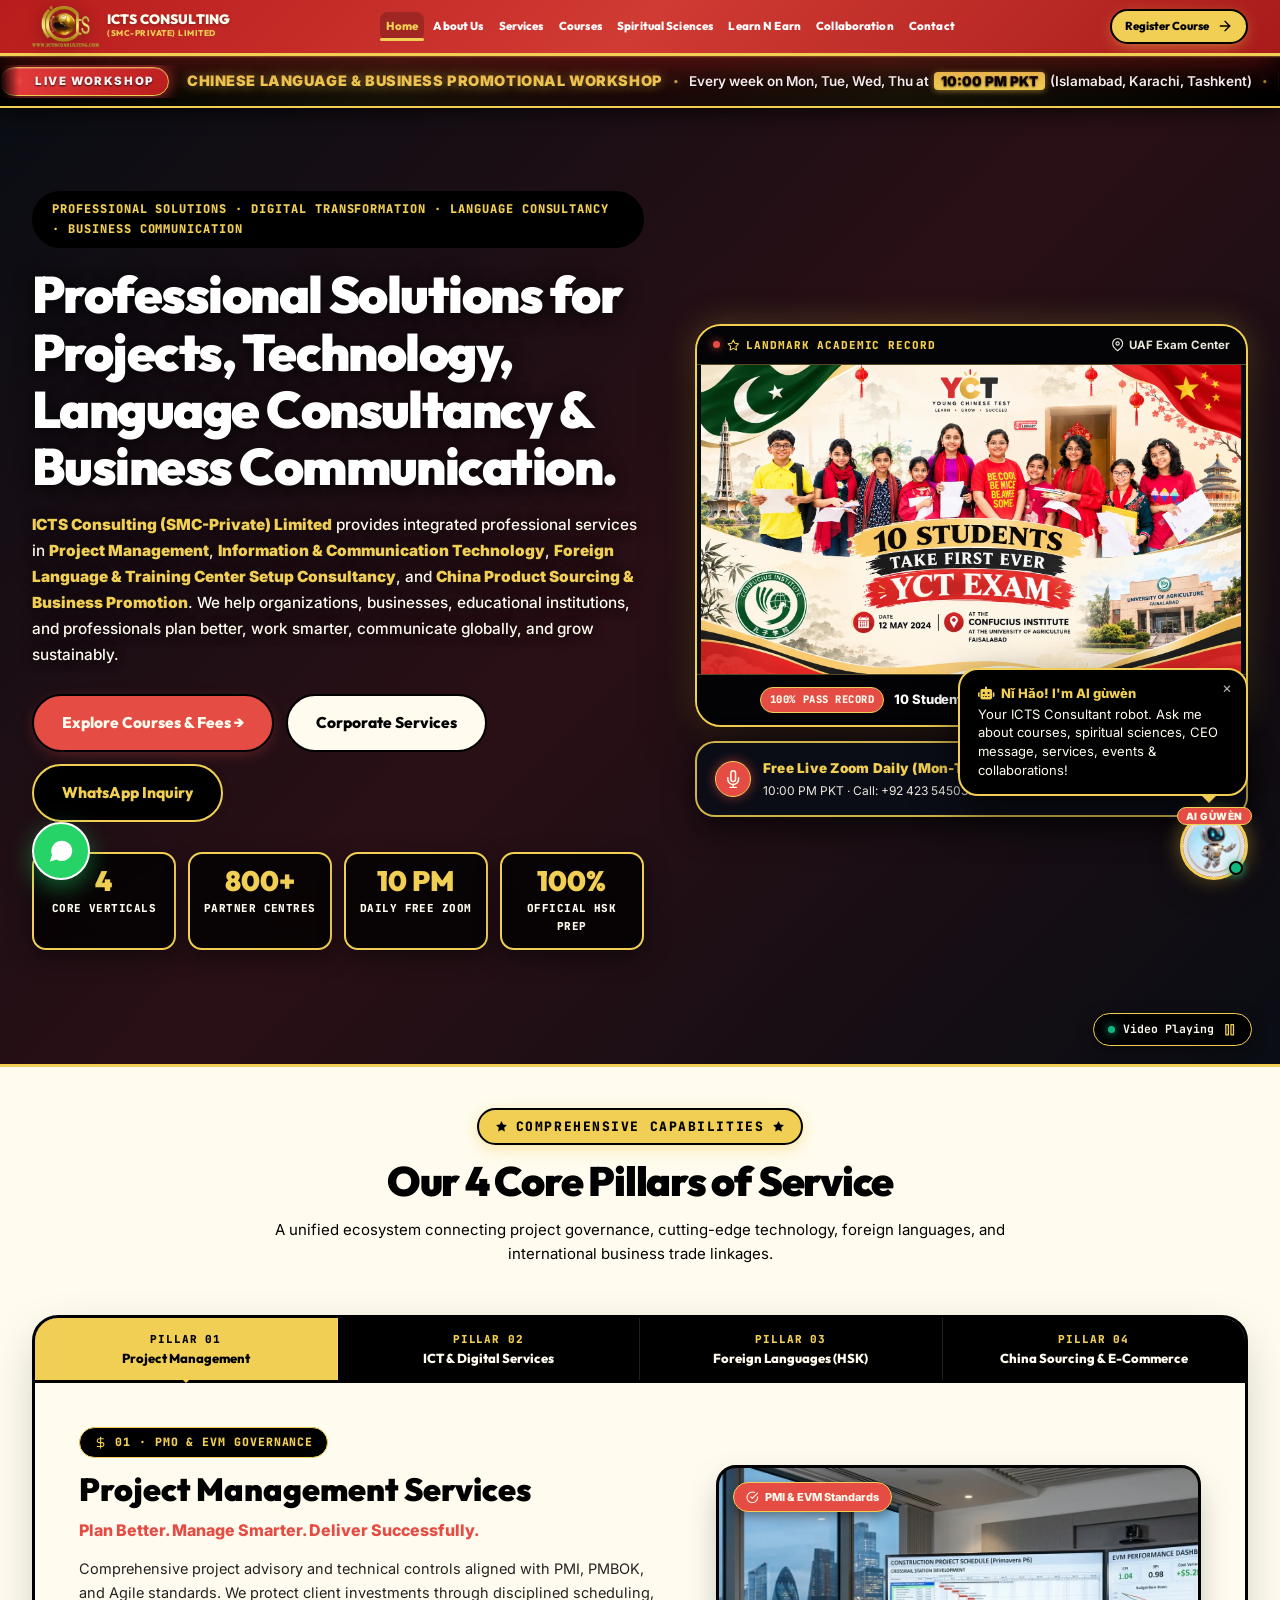
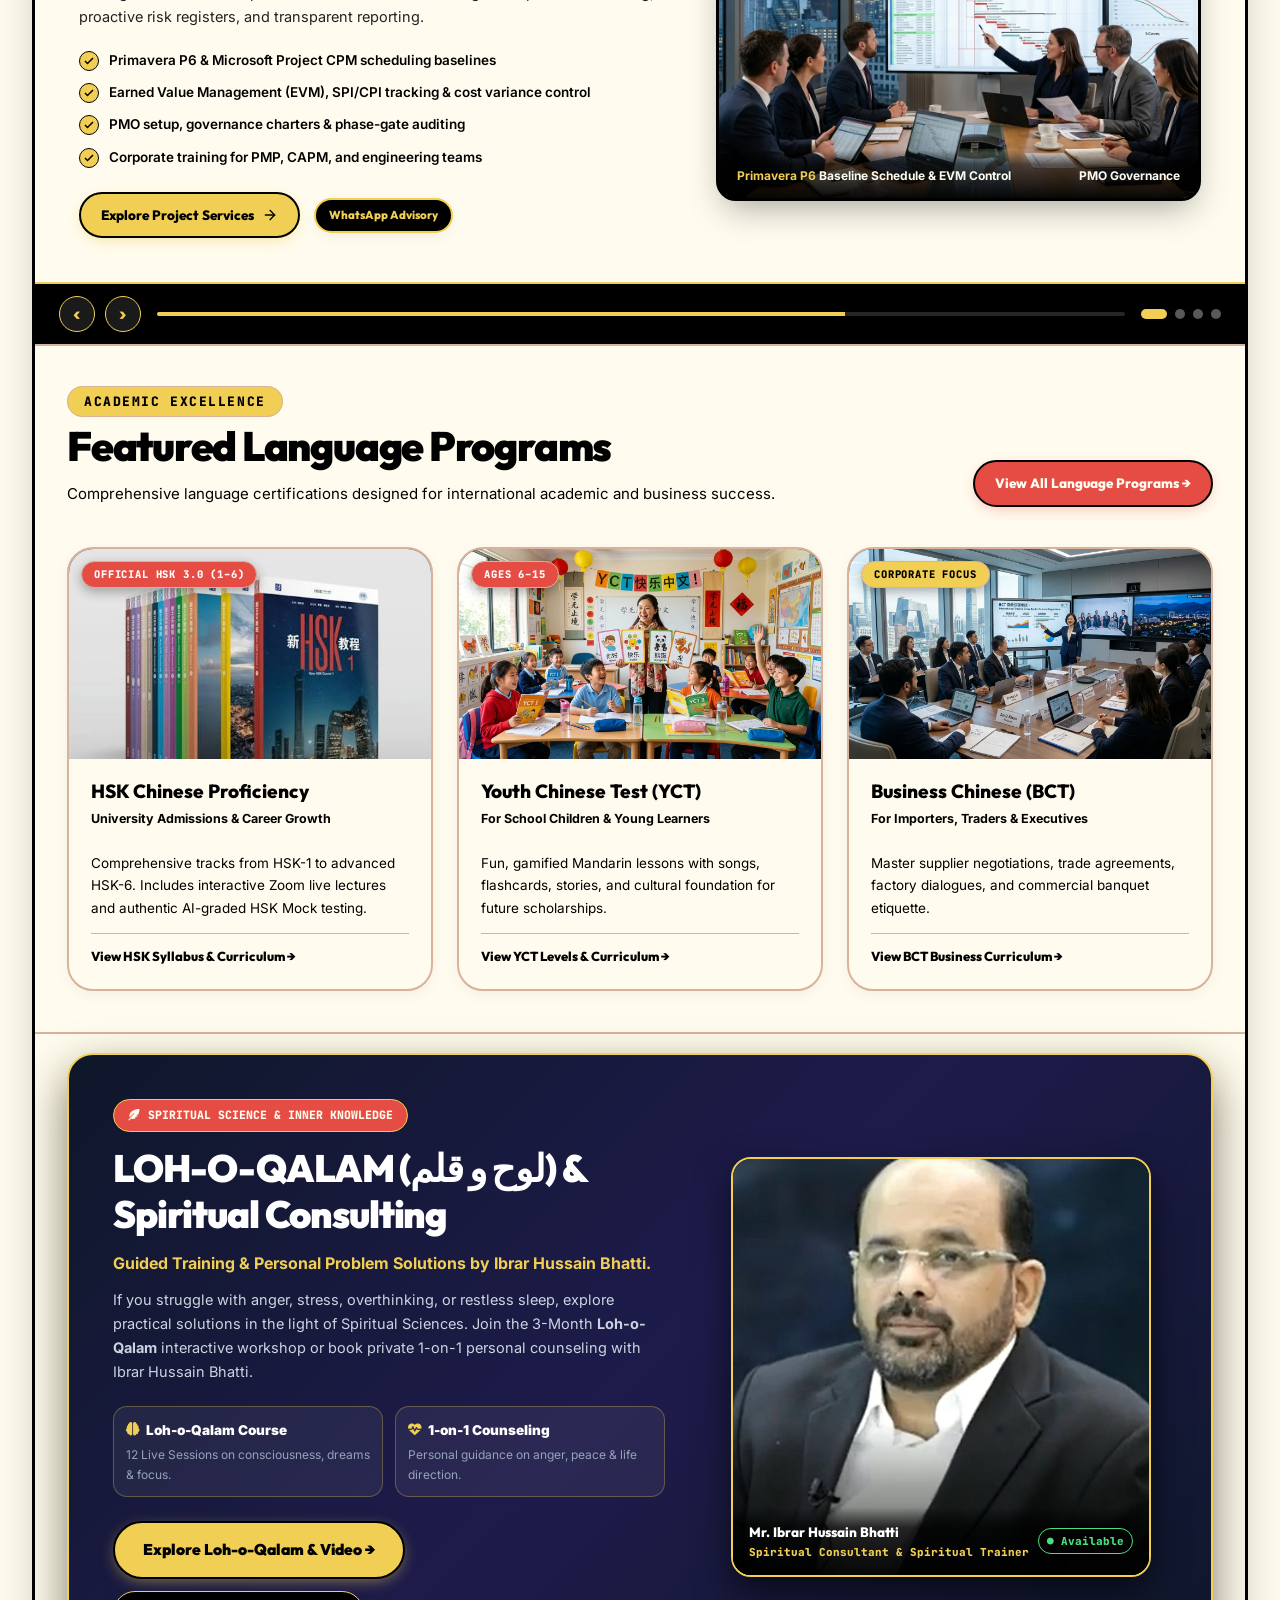
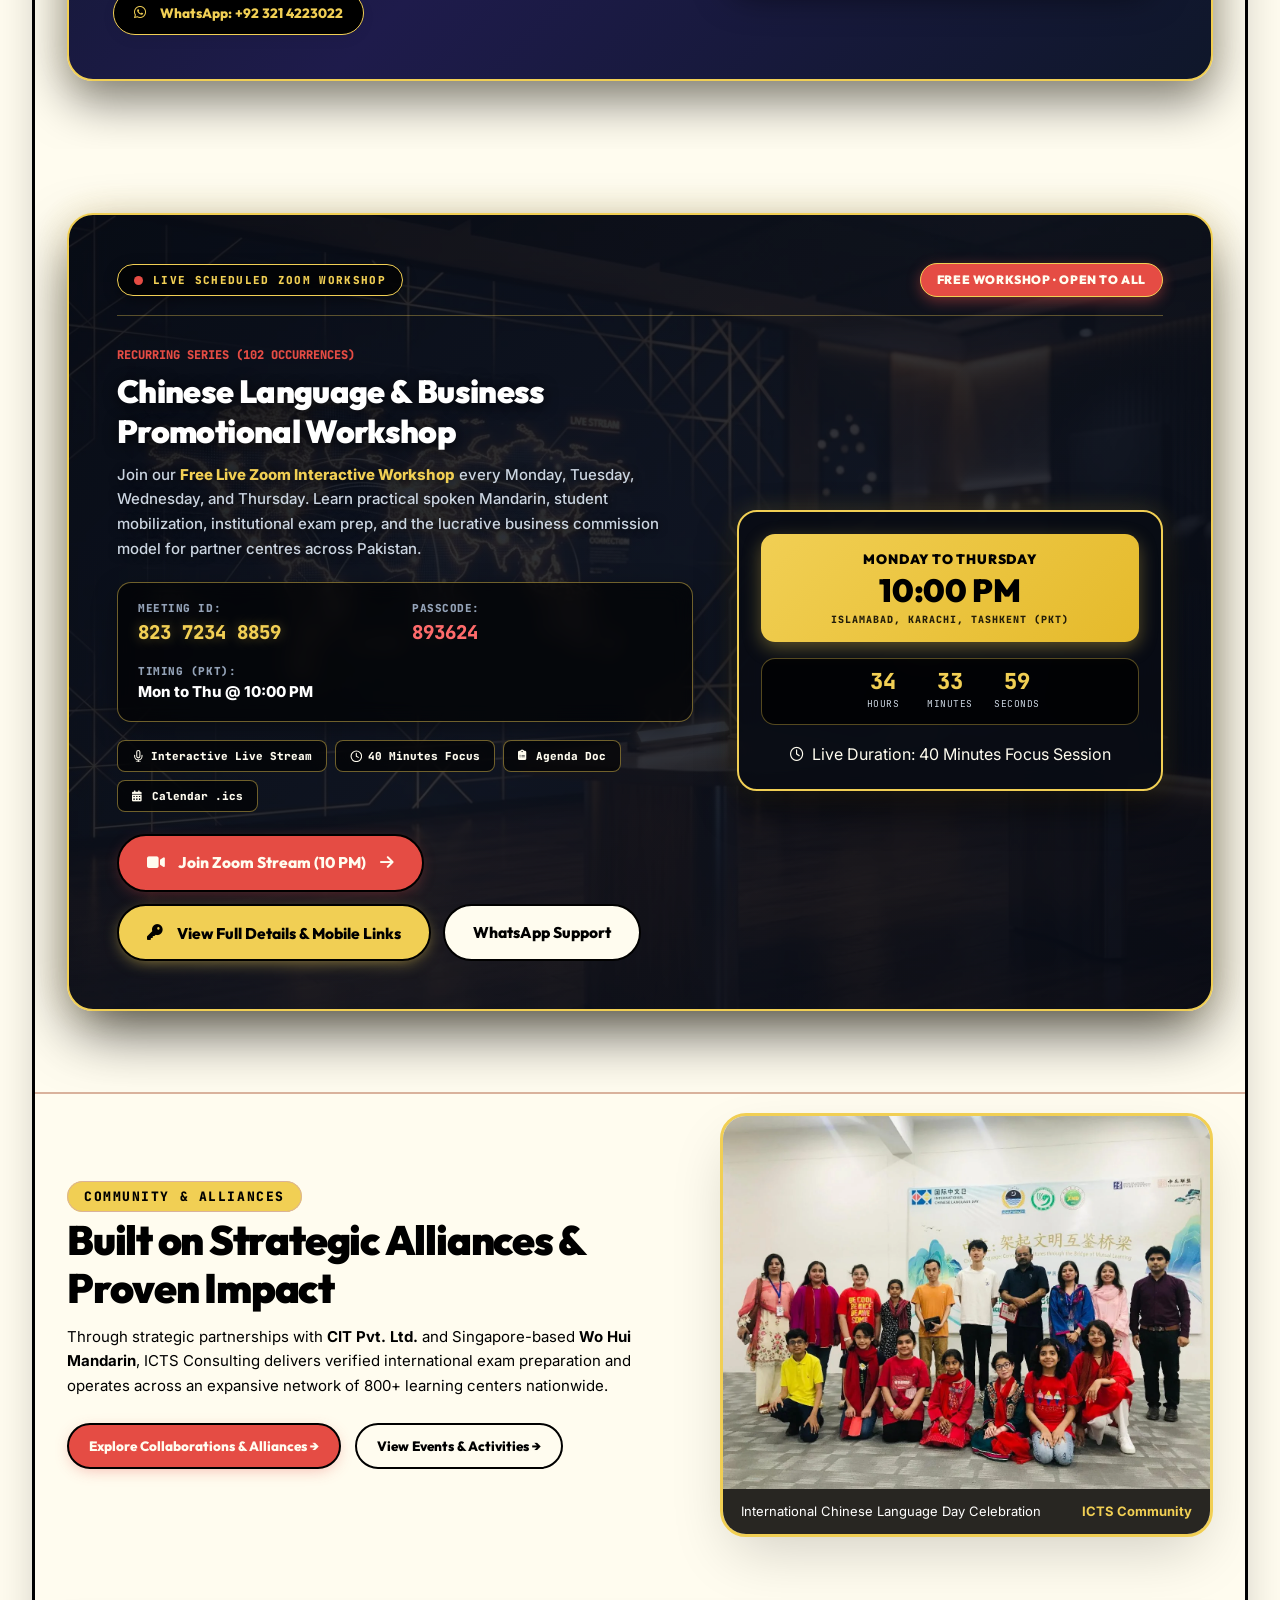
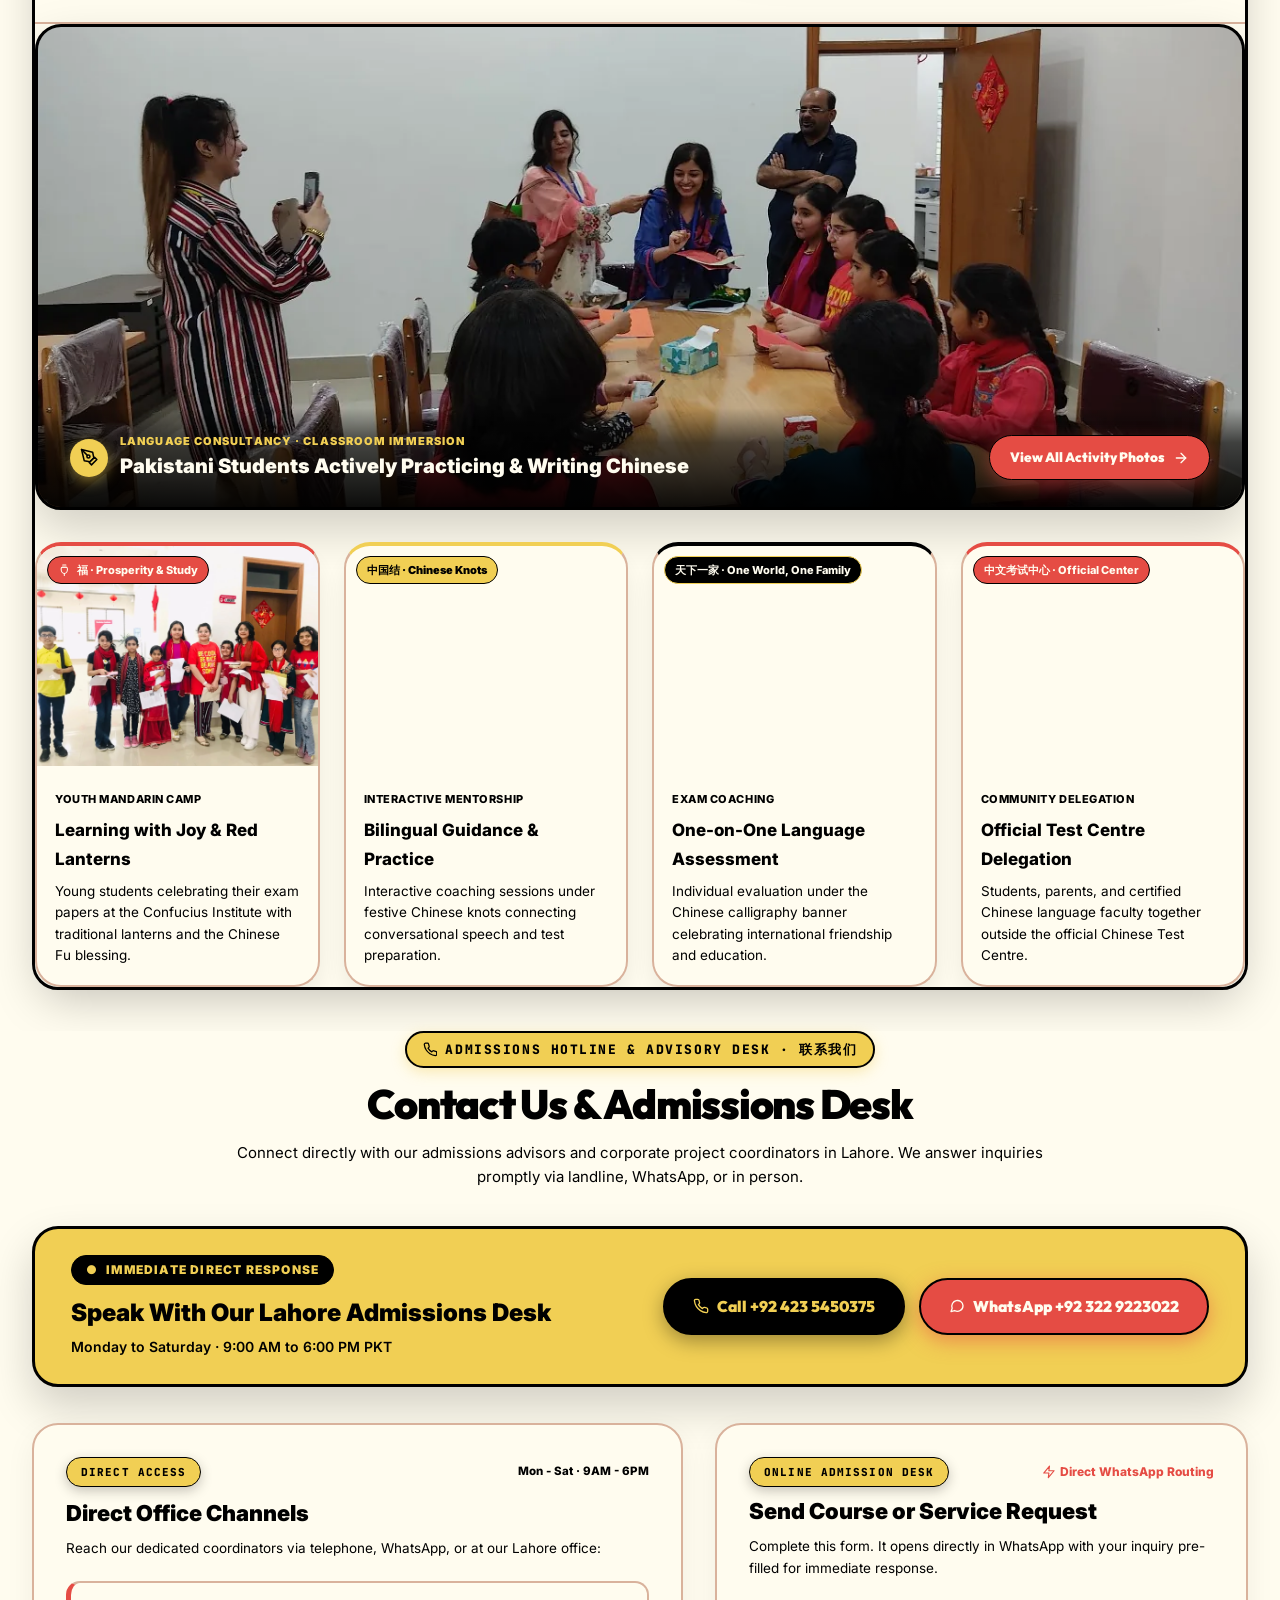
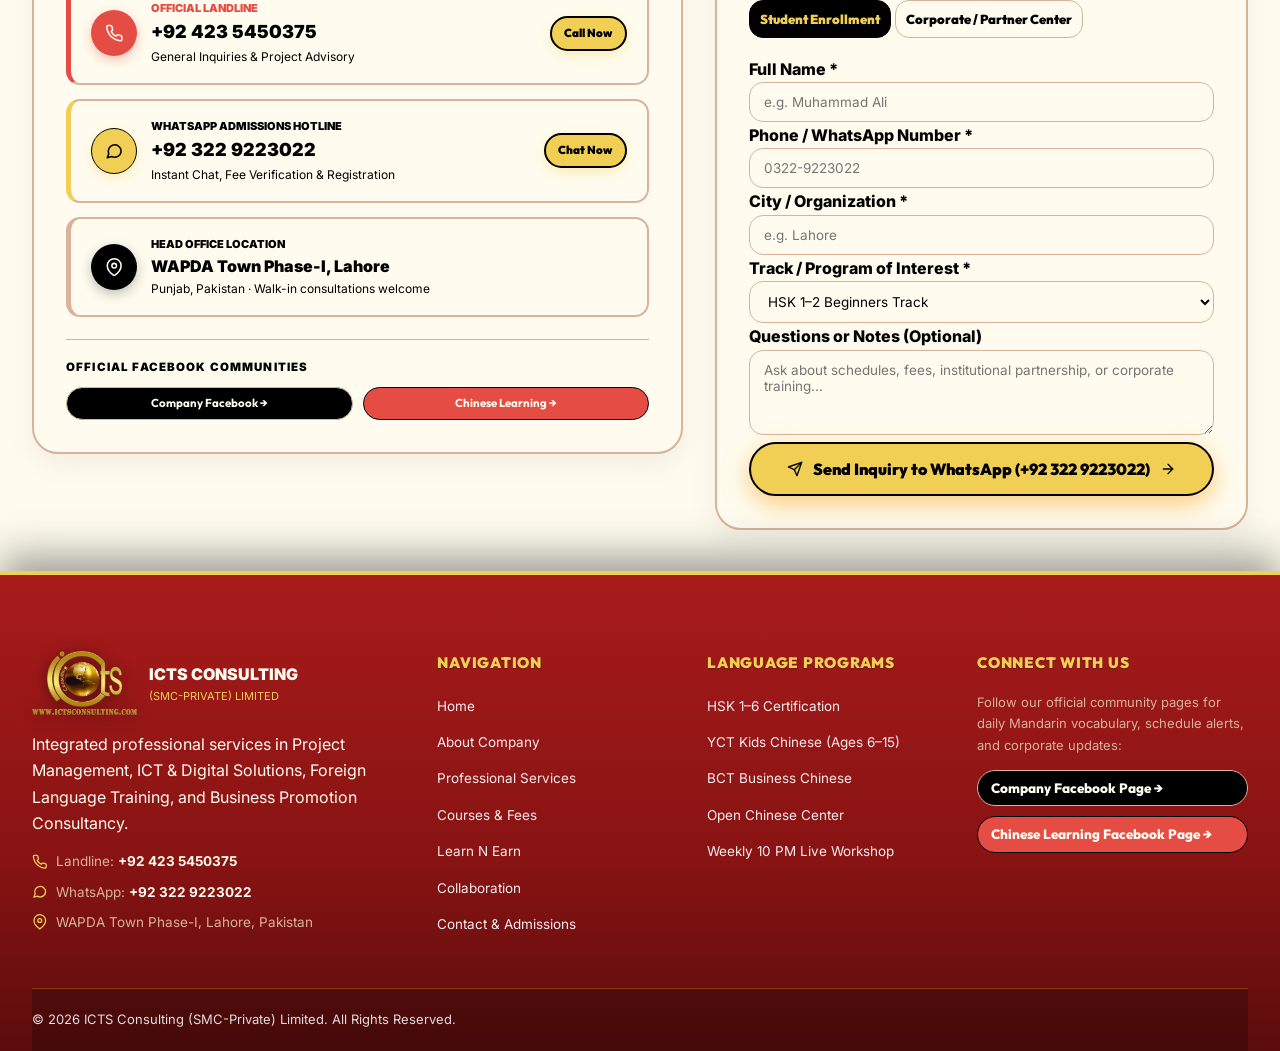
==== index.html @ 7f03fbec "Update chatbot knowledge base, fix programs redirection, and set official logo in social previews" ====
<!DOCTYPE html>
<html lang="en">

<head>
  <meta charset="UTF-8">
  <meta name="viewport" content="width=device-width, initial-scale=1.0">
  <title>ICTS Consulting | Project Management, ICT &amp; Mandarin</title>
  <meta name="description" content="ICTS Consulting delivers corporate solutions in Project Management, ICT &amp; Digital Systems, Foreign Languages, and Business Promotion Consultancy.">
  <meta name="keywords"
    content="ICTS Consulting, Project Management Services, ICT Digital Services, Mandarin Chinese Pakistan, HSK Lahore, YCT Chinese Kids, BCT Business Chinese, Business Promotion Consultancy, Free Live Zoom Mandarin Workshop">

  <!-- Open Graph / Social Meta for WhatsApp, Facebook, LinkedIn & Google -->
  <meta property="og:site_name" content="ICTS Consulting (SMC-Private) Limited">
  <meta property="og:title" content="ICTS Consulting | Professional Solutions · Digital Transformation · Language Consultancy · Business Communication">
  <meta property="og:description" content="Plan Better. Manage Smarter. Deliver Successfully. Integrated services in Project Management, Technology, Mandarin Chinese, and Business Promotion.">
  <meta property="og:image" content="https://www.ictsconsulting.com/assests/icts_logo.webp">
  <meta property="og:image:secure_url" content="https://www.ictsconsulting.com/assests/icts_logo.webp">
  <meta property="og:image:type" content="image/webp">
  <meta property="og:image:alt" content="ICTS Consulting Official Golden Logo">
  <meta property="og:url" content="https://www.ictsconsulting.com/">
  <meta property="og:type" content="website">

  <!-- Twitter Card -->
  <meta name="twitter:card" content="summary_large_image">
  <meta name="twitter:title" content="ICTS Consulting | Professional Solutions · Digital Transformation · Language Consultancy">
  <meta name="twitter:description" content="Plan Better. Manage Smarter. Deliver Successfully. Integrated services in Project Management, Technology, Mandarin Chinese, and Business Promotion.">
  <meta name="twitter:image" content="https://www.ictsconsulting.com/assests/icts_logo.webp">

  <!-- Favicon -->

    <!-- Touch Icons & Web App Manifest for Mobile Bookmarking -->
  <link rel="apple-touch-icon" sizes="180x180" href="assests/apple-touch-icon.webp">
  <link rel="apple-touch-icon" sizes="152x152" href="assests/apple-touch-icon-152x152.webp">
  <link rel="icon" type="image/webp" sizes="32x32" href="assests/favicon-32x32.webp">
  <link rel="icon" type="image/webp" sizes="16x16" href="assests/favicon-16x16.webp">
  <link rel="shortcut icon" href="favicon.ico">
  <link rel="manifest" href="site.webmanifest">
  <meta name="theme-color" content="#A81B1B">
  <meta name="mobile-web-app-capable" content="yes">
  <meta name="apple-mobile-web-app-status-bar-style" content="black-translucent">
  <meta name="apple-mobile-web-app-title" content="ICTS Consulting">

  <!-- CDN Preconnect Optimizations -->
  <link rel="preconnect" href="https://cdnjs.cloudflare.com" crossorigin>
  <link rel="preconnect" href="https://fonts.googleapis.com" crossorigin>
  <link rel="preconnect" href="https://fonts.gstatic.com" crossorigin>

  <!-- CSS Stylesheets -->
  <link rel="stylesheet" href="https://cdnjs.cloudflare.com/ajax/libs/font-awesome/6.5.1/css/all.min.css">
  <link rel="stylesheet" href="style.css?v=6.0">

  <!-- JSON-LD Structured Data for SEO -->
  <script type="application/ld+json">
  {
    "@context": "https://schema.org",
    "@type": "EducationalOrganization",
    "name": "ICTS Consulting (SMC-Private) Limited",
    "alternateName": "ICTS Consulting",
    "url": "https://www.ictsconsulting.com",
    "logo": "assests/icts_logo_clean.webp",
    "contactPoint": [
      {
        "@type": "ContactPoint",
        "telephone": "+92-423-5450375",
        "contactType": "Head Office Landline",
        "areaServed": "PK",
        "availableLanguage": ["English", "Urdu"]
      },
      {
        "@type": "ContactPoint",
        "telephone": "+92-322-9223022",
        "contactType": "WhatsApp Admissions & Support",
        "areaServed": "PK",
        "availableLanguage": ["English", "Urdu", "Chinese"]
      }
    ],
    "address": {
      "@type": "PostalAddress",
      "streetAddress": "WAPDA Town Phase-I",
      "addressLocality": "Lahore",
      "addressRegion": "Punjab",
      "addressCountry": "PK"
    },
    "sameAs": [
      "https://www.facebook.com/share/1GzAapXuzi/",
      "https://www.facebook.com/chineselanguagecenter/"
    ]
  }
  </script>
</head>

<body>

  <!-- ================= SITE HEADER / NAVBAR ================= -->
  <header class="site-header" id="header">
    <div class="container navbar">
      <!-- Brand Logo Lockup (Updated to local logo & English subtitle) -->
      <a href="index.html" class="brand-lockup" title="ICTS Consulting (SMC-Private) Limited">
        <img src="assests/icts_logo_clean.webp" alt="ICTS Consulting Logo" class="brand-logo-img" decoding="async">
        <div class="brand-tag-text">
          <span class="brand-name">ICTS CONSULTING</span>
          <span class="brand-sub">(SMC-Private) Limited</span>
        </div>
      </a>

      <!-- Desktop Navigation Menu -->
      <nav class="nav-menu" id="navMenu" aria-label="Main Navigation">
        <a href="index.html" class="nav-link active">Home</a>
        <a href="about.html" class="nav-link">About Us</a>
        <a href="services.html" class="nav-link">Services</a>
        <a href="courses.html" class="nav-link">Courses</a>
        <a href="spiritual-sciences.html" class="nav-link">Spiritual Sciences</a>
        <a href="events.html" class="nav-link">Learn N Earn</a>
        <a href="collaboration.html" class="nav-link">Collaboration</a>
        <a href="contact.html" class="nav-link">Contact</a>
      </nav>

      <!-- Nav CTA Actions -->
      <div class="nav-actions">
        <a href="https://docs.google.com/forms/d/e/1FAIpQLSfu58wEK60URVaBsQEgCcEPFz9A6HcU3x0G4nj8HsfsjZu_gg/viewform"
          target="_blank" rel="noopener" class="btn btn-yellow btn-sm">
          <span>Register Course</span>
          <svg class="icon-stroke" width="13" height="13" viewBox="0 0 24 24">
            <line x1="5" y1="12" x2="19" y2="12"></line>
            <polyline points="12 5 19 12 12 19"></polyline>
          </svg>
        </a>
        <button class="nav-toggle" id="navToggle" aria-label="Toggle navigation menu" aria-expanded="false">
          <span class="hamburger-bar"></span>
          <span class="hamburger-bar"></span>
          <span class="hamburger-bar"></span>
        </button>
      </div>
    </div>
  </header>

  <!-- ================= LIVE WORKSHOP BROADCAST BANNER (CONTINUOUS MOVING WORDS TICKER) ================= -->
  <aside class="live-workshop-bar" aria-label="Live Workshop Announcement">
    <div class="live-marquee-container">
      <div class="live-marquee-track">
        <!-- Set 1 -->
        <div class="marquee-group">
          <div class="live-badge-glow">
            <span class="live-dot-pulse"></span>
            <span class="live-badge-text">LIVE WORKSHOP</span>
          </div>
          <div class="live-workshop-info">
            <span class="live-workshop-title">CHINESE LANGUAGE &amp; BUSINESS PROMOTIONAL WORKSHOP</span>
            <span class="marquee-divider">·</span>
            <span class="live-workshop-schedule">Every week on Mon, Tue, Wed, Thu at <b>10:00 PM PKT</b> (Islamabad, Karachi, Tashkent)</span>
            <span class="marquee-divider">·</span>
            <span class="live-badge-detail">Meeting ID: 823 7234 8859</span>
            <span class="live-badge-detail">Passcode: 893624</span>
          </div>
          <div class="live-marquee-actions">
            <a href="https://us06web.zoom.us/j/82372348859?pwd=pCsrMhFb1wW8bXUwb0jalWC5cAP1RT.1" target="_blank" rel="noopener" class="live-join-btn">
              <i class="fa-solid fa-video" style="margin-right: 5px;"></i>
              <span>Join Zoom Stream</span>
            </a>
            <a href="https://docs.zoom.us/agenda/doc/066f015a-a641-44d9-b6f5-fbeede76867c" target="_blank" rel="noopener" class="live-agenda-btn">
              <i class="fa-solid fa-clipboard-list" style="margin-right: 5px;"></i>
              <span>Meeting Agenda</span>
            </a>
            <button type="button" class="live-modal-btn open-workshop-modal" data-open-workshop-modal>
              <i class="fa-solid fa-key" style="margin-right: 5px;"></i>
              <span>Full Meeting Details</span>
            </button>
            <a href="services.html#center-setup" class="live-center-btn">
              <i class="fa-solid fa-building-columns" style="margin-right: 5px;"></i>
              <span>Open Chinese Center</span>
            </a>
          </div>
        </div>

        <!-- Set 2 (Duplicate for Seamless Infinite Marquee Loop) -->
        <div class="marquee-group">
          <div class="live-badge-glow">
            <span class="live-dot-pulse"></span>
            <span class="live-badge-text">LIVE WORKSHOP</span>
          </div>
          <div class="live-workshop-info">
            <span class="live-workshop-title">CHINESE LANGUAGE &amp; BUSINESS PROMOTIONAL WORKSHOP</span>
            <span class="marquee-divider">·</span>
            <span class="live-workshop-schedule">Every week on Mon, Tue, Wed, Thu at <b>10:00 PM PKT</b> (Islamabad, Karachi, Tashkent)</span>
            <span class="marquee-divider">·</span>
            <span class="live-badge-detail">Meeting ID: 823 7234 8859</span>
            <span class="live-badge-detail">Passcode: 893624</span>
          </div>
          <div class="live-marquee-actions">
            <a href="https://us06web.zoom.us/j/82372348859?pwd=pCsrMhFb1wW8bXUwb0jalWC5cAP1RT.1" target="_blank" rel="noopener" class="live-join-btn">
              <i class="fa-solid fa-video" style="margin-right: 5px;"></i>
              <span>Join Zoom Stream</span>
            </a>
            <a href="https://docs.zoom.us/agenda/doc/066f015a-a641-44d9-b6f5-fbeede76867c" target="_blank" rel="noopener" class="live-agenda-btn">
              <i class="fa-solid fa-clipboard-list" style="margin-right: 5px;"></i>
              <span>Meeting Agenda</span>
            </a>
            <button type="button" class="live-modal-btn open-workshop-modal" data-open-workshop-modal>
              <i class="fa-solid fa-key" style="margin-right: 5px;"></i>
              <span>Full Meeting Details</span>
            </button>
            <a href="services.html#center-setup" class="live-center-btn">
              <i class="fa-solid fa-building-columns" style="margin-right: 5px;"></i>
              <span>Open Chinese Center</span>
            </a>
          </div>
        </div>
      </div>
    </div>
  </aside>


  <!-- ================= MAIN CONTENT ================= -->
  <main id="main">

    <!-- ================= HERO SECTION ================= -->
    <section class="hero-section" id="hero">
      <!-- Hero Background Video Layer -->
      <div class="hero-video-wrap" aria-hidden="true">
        <video class="hero-bg-video" id="heroBgVideo" autoplay muted loop playsinline preload="auto">
          <source src="assests/Background%20Video.mp4" type="video/mp4">
        </video>
        <div class="hero-video-overlay"></div>
      </div>

      <!-- Floating Hero Video Play/Pause Pill -->
      <div class="hero-video-control-pill" id="heroVideoControl" role="button"
        aria-label="Pause or Play Background Video" title="Pause / Play background video">
        <span class="video-dot-pulse"></span>
        <span class="video-control-text" id="videoControlText">Video Playing</span>
        <button class="video-toggle-btn" id="videoToggleBtn" aria-label="Toggle Video Playback">
          <svg id="videoPauseIcon" class="icon-stroke" width="13" height="13" viewBox="0 0 24 24">
            <rect x="6" y="4" width="4" height="16"></rect>
            <rect x="14" y="4" width="4" height="16"></rect>
          </svg>
          <svg id="videoPlayIcon" class="icon-stroke" width="13" height="13" viewBox="0 0 24 24" style="display:none;">
            <polygon points="5 3 19 12 5 21 5 3"></polygon>
          </svg>
        </button>
      </div>

      <div class="container">
        <div class="hero-grid">

          <!-- Hero Text Column -->
          <div>
            <div class="hero-badge-pill">
              <span>Professional Solutions · Digital Transformation · Language Consultancy · Business Communication</span>
            </div>

            <h1 class="hero-title">
              Professional Solutions for Projects, Technology, Language Consultancy &amp; Business Communication.
            </h1>

            <p class="hero-subtitle">
              <b>ICTS Consulting (SMC-Private) Limited</b> provides integrated professional services in <b>Project
                Management</b>, <b>Information &amp; Communication Technology</b>, <b>Foreign Language &amp; Training Center Setup Consultancy</b>, and
              <b>China Product Sourcing &amp; Business Promotion</b>. We help organizations, businesses, educational institutions, and
              professionals plan better, work smarter, communicate globally, and grow sustainably.
            </p>

            <div class="hero-cta-group">
              <a href="courses.html" class="btn btn-red btn-lg">
                Explore Courses &amp; Fees →
              </a>
              <a href="services.html" class="btn btn-outline btn-lg">
                Corporate Services
              </a>
              <a href="https://wa.me/923229223022?text=Hello%20ICTS%20Team,%20I%20am%20interested%20in%20consulting%20services"
                target="_blank" rel="noopener" class="btn btn-dark btn-lg">
                WhatsApp Inquiry
              </a>
            </div>

            <!-- Key Quick Metrics -->
            <div class="hero-stats-row">
              <div class="hero-stat-item">
                <span class="hero-stat-number">4</span>
                <span class="hero-stat-label">Core Verticals</span>
              </div>
              <div class="hero-stat-item">
                <span class="hero-stat-number">800+</span>
                <span class="hero-stat-label">Partner Centres</span>
              </div>
              <div class="hero-stat-item">
                <span class="hero-stat-number">10 PM</span>
                <span class="hero-stat-label">Daily Free Zoom</span>
              </div>
              <div class="hero-stat-item">
                <span class="hero-stat-number">100%</span>
                <span class="hero-stat-label">Official HSK Prep</span>
              </div>
            </div>
          </div>

          <!-- Hero Graphic Column -->
          <div class="hero-graphic-col">
            <div class="hero-card-stack">
              <!-- Landmark Milestone Showcase Cinema Frame (home.webp 16:9) -->
              <div class="hero-cinema-card">
                <!-- Top Status Header Bar -->
                <div class="hero-cinema-topbar">
                  <div class="hero-cinema-badge">
                    <span class="cinema-pulse-dot"></span>
                    <svg class="icon-stroke" width="13" height="13" viewBox="0 0 24 24">
                      <path d="M12 2l3.09 6.26L22 9.27l-5 4.87 1.18 6.88L12 17.77l-6.18 3.25L7 14.14 2 9.27l6.91-1.01L12 2z"></path>
                    </svg>
                    <span>Landmark Academic Record</span>
                  </div>
                  <div class="hero-cinema-location">
                    <svg class="icon-stroke" width="12" height="12" viewBox="0 0 24 24">
                      <path d="M21 10c0 7-9 13-9 13s-9-6-9-13a9 9 0 0 1 18 0z"></path>
                      <circle cx="12" cy="10" r="3"></circle>
                    </svg>
                    <span>UAF Exam Center</span>
                  </div>
                </div>

                <!-- 16:9 Aspect-Ratio Cinema Screen: 100% Uncropped home.webp Graphic -->
                <div class="hero-cinema-screen">
                  <img src="assests/home.webp"
                    alt="10 Pakistani Students Take First Ever YCT Exam &amp; Achieve 100% Result in Pakistan at UAF"
                    class="hero-cinema-img"
                    loading="eager" decoding="async">
                </div>

                <!-- Bottom Verification Bar -->
                <div class="hero-cinema-bottombar">
                  <div class="hero-cinema-meta">
                    <span class="hero-cinema-pill">100% Pass Record</span>
                    <span class="hero-cinema-title">10 Students Achieve 100% YCT Result at UAF</span>
                  </div>
                </div>
              </div>

              <!-- Quick Live Zoom Session Card -->
              <div class="hero-card hero-zoom-banner">
                <div style="display: flex; align-items: center; gap: 12px;">
                  <span class="hero-zoom-icon">
                    <svg class="icon-stroke" width="16" height="16" viewBox="0 0 24 24">
                      <path d="M12 1a3 3 0 0 0-3 3v8a3 3 0 0 0 6 0V4a3 3 0 0 0-3-3z"></path>
                      <path d="M19 10v2a7 7 0 0 1-14 0v-2"></path>
                      <line x1="12" y1="19" x2="12" y2="23"></line>
                      <line x1="8" y1="23" x2="16" y2="23"></line>
                    </svg>
                  </span>
                  <div>
                    <div style="font-weight: 900; font-size: 13.5px; color: #F1CF54; letter-spacing: 0.02em;">
                      Free Live Zoom Daily (Mon-Thu)
                    </div>
                    <div style="font-size: 12px; color: #FFFCEF; margin-top: 2px; opacity: 0.92;">
                      10:00 PM PKT · Call: +92 423 5450375
                    </div>
                  </div>
                </div>
              </div>
            </div>
          </div>
        </div>
      </div>
    </section>

    <!-- ================= 4 CORE PILLARS OVERVIEW ================= -->
    <section class="section-pad bg-cream" id="services-overview">
      <div class="container">
        <div style="text-align: center; max-width: 800px; margin: 0 auto 48px;" class="reveal">
          <span class="pillar-badge-tag"
            style="background: #F1CF54; color: #000000; border: 2px solid #000000; font-weight: 900; box-shadow: 0 4px 16px rgba(241, 207, 84, 0.45); display: inline-flex; align-items: center; gap: 8px;">
            <svg class="icon-svg" width="13" height="13" viewBox="0 0 24 24">
              <polygon
                points="12 2 15.09 8.26 22 9.27 17 14.14 18.18 21.02 12 17.77 5.82 21.02 7 14.14 2 9.27 8.91 8.26 12 2">
              </polygon>
            </svg>
            <span>COMPREHENSIVE CAPABILITIES</span>
            <svg class="icon-svg" width="13" height="13" viewBox="0 0 24 24">
              <polygon
                points="12 2 15.09 8.26 22 9.27 17 14.14 18.18 21.02 12 17.77 5.82 21.02 7 14.14 2 9.27 8.91 8.26 12 2">
              </polygon>
            </svg>
          </span>
          <h2 class="sec-title" style="margin-top: 12px; color: #000000;">Our 4 Core Pillars of Service</h2>
          <p class="sec-desc">A unified ecosystem connecting project governance, cutting-edge technology, foreign
            languages, and international business trade linkages.</p>
        </div>

        <!-- 4 Pillars Automatic Showcase Slider with Relevant Images -->
        <div class="pillars-slider-wrapper" id="pillarsSlider">
          <!-- Pillar Switcher Tabs -->
          <div class="pillars-tabs-nav" role="tablist" aria-label="4 Core Pillars Navigation">
            <button class="pillar-tab-btn active" role="tab" aria-selected="true" data-index="0" id="tabPillar0">
              <span class="tab-num">PILLAR 01</span>
              <span class="tab-label">Project Management</span>
            </button>
            <button class="pillar-tab-btn" role="tab" aria-selected="false" data-index="1" id="tabPillar1">
              <span class="tab-num">PILLAR 02</span>
              <span class="tab-label">ICT &amp; Digital Services</span>
            </button>
            <button class="pillar-tab-btn" role="tab" aria-selected="false" data-index="2" id="tabPillar2">
              <span class="tab-num">PILLAR 03</span>
              <span class="tab-label">Foreign Languages (HSK)</span>
            </button>
            <button class="pillar-tab-btn" role="tab" aria-selected="false" data-index="3" id="tabPillar3">
              <span class="tab-num">PILLAR 04</span>
              <span class="tab-label">China Sourcing &amp; E-Commerce</span>
            </button>
          </div>

          <!-- Slides Track -->
          <div class="pillar-slides-track">
            <!-- Slide 1: Project Management Services -->
            <div class="pillar-slide active" data-index="0">
              <div class="pillar-slide-grid">
                <div class="pillar-slide-content">
                  <span class="pillar-slide-badge">
                    <svg class="icon-stroke" width="13" height="13" viewBox="0 0 24 24">
                      <path d="M12 2v20M17 5H9.5a3.5 3.5 0 0 0 0 7h5a3.5 3.5 0 0 1 0 7H6"></path>
                    </svg>
                    01 · PMO &amp; EVM GOVERNANCE
                  </span>
                  <h3 class="pillar-slide-title">Project Management Services</h3>
                  <div class="pillar-slide-tagline">Plan Better. Manage Smarter. Deliver Successfully.</div>
                  <p class="pillar-slide-desc">
                    Comprehensive project advisory and technical controls aligned with PMI, PMBOK, and Agile standards.
                    We protect client investments through disciplined scheduling, proactive risk registers, and
                    transparent reporting.
                  </p>
                  <ul class="pillar-features-list">
                    <li class="pillar-feature-item">
                      <span class="pillar-check-icon"><svg viewBox="0 0 24 24" fill="none" stroke="currentColor"
                          stroke-width="3">
                          <polyline points="20 6 9 17 4 12"></polyline>
                        </svg></span>
                      <span>Primavera P6 &amp; Microsoft Project CPM scheduling baselines</span>
                    </li>
                    <li class="pillar-feature-item">
                      <span class="pillar-check-icon"><svg viewBox="0 0 24 24" fill="none" stroke="currentColor"
                          stroke-width="3">
                          <polyline points="20 6 9 17 4 12"></polyline>
                        </svg></span>
                      <span>Earned Value Management (EVM), SPI/CPI tracking &amp; cost variance control</span>
                    </li>
                    <li class="pillar-feature-item">
                      <span class="pillar-check-icon"><svg viewBox="0 0 24 24" fill="none" stroke="currentColor"
                          stroke-width="3">
                          <polyline points="20 6 9 17 4 12"></polyline>
                        </svg></span>
                      <span>PMO setup, governance charters &amp; phase-gate auditing</span>
                    </li>
                    <li class="pillar-feature-item">
                      <span class="pillar-check-icon"><svg viewBox="0 0 24 24" fill="none" stroke="currentColor"
                          stroke-width="3">
                          <polyline points="20 6 9 17 4 12"></polyline>
                        </svg></span>
                      <span>Corporate training for PMP, CAPM, and engineering teams</span>
                    </li>
                  </ul>
                  <div class="pillar-slide-actions">
                    <a href="services.html#project-management" class="btn btn-yellow">
                      <span>Explore Project Services</span>
                      <svg class="icon-stroke" width="13" height="13" viewBox="0 0 24 24">
                        <line x1="5" y1="12" x2="19" y2="12"></line>
                        <polyline points="12 5 19 12 12 19"></polyline>
                      </svg>
                    </a>
                    <a href="https://wa.me/923229223022?text=Hello%20ICTS,%20I%20am%20interested%20in%20Project%20Management%20consulting"
                      target="_blank" rel="noopener" class="btn btn-dark btn-sm">
                      WhatsApp Advisory
                    </a>
                  </div>
                </div>
                <div class="pillar-slide-media">
                  <img src="assests/pillar_project_management.webp"
                    alt="ICTS Corporate Project Management Boardroom Primavera P6 Dashboard" class="pillar-media-img" loading="lazy" decoding="async">
                  <div class="pillar-media-tag">
                    <svg class="icon-stroke" width="14" height="14" viewBox="0 0 24 24">
                      <path d="M22 11.08V12a10 10 0 1 1-5.93-9.14"></path>
                      <polyline points="22 4 12 14.01 9 11.01"></polyline>
                    </svg>
                    PMI &amp; EVM Standards
                  </div>
                  <div class="pillar-media-caption">
                    <span><b>Primavera P6</b> Baseline Schedule &amp; EVM Control</span>
                    <span>PMO Governance</span>
                  </div>
                </div>
              </div>
            </div>

            <!-- Slide 2: ICT & Digital Services -->
            <div class="pillar-slide" data-index="1">
              <div class="pillar-slide-grid">
                <div class="pillar-slide-content">
                  <span class="pillar-slide-badge">
                    <svg class="icon-stroke" width="13" height="13" viewBox="0 0 24 24">
                      <rect x="2" y="3" width="20" height="14" rx="2"></rect>
                      <line x1="2" y1="20" x2="22" y2="20"></line>
                    </svg>
                    02 · CLOUD, WEB &amp; CYBERSECURITY
                  </span>
                  <h3 class="pillar-slide-title">ICT &amp; Digital Services</h3>
                  <div class="pillar-slide-tagline">Digitize Operations. Enhance Productivity. Scale Seamlessly.</div>
                  <p class="pillar-slide-desc">
                    Enterprise technology solutions, web applications, cloud hosting infrastructure, and digital
                    automation built for operational speed, resilience, and uncompromised cybersecurity.
                  </p>
                  <ul class="pillar-features-list">
                    <li class="pillar-feature-item">
                      <span class="pillar-check-icon"><svg viewBox="0 0 24 24" fill="none" stroke="currentColor"
                          stroke-width="3">
                          <polyline points="20 6 9 17 4 12"></polyline>
                        </svg></span>
                      <span>Custom corporate websites, ERP/CRM portals &amp; API architectures</span>
                    </li>
                    <li class="pillar-feature-item">
                      <span class="pillar-check-icon"><svg viewBox="0 0 24 24" fill="none" stroke="currentColor"
                          stroke-width="3">
                          <polyline points="20 6 9 17 4 12"></polyline>
                        </svg></span>
                      <span>Cloud deployment, automated server backups &amp; uptime SLA management</span>
                    </li>
                    <li class="pillar-feature-item">
                      <span class="pillar-check-icon"><svg viewBox="0 0 24 24" fill="none" stroke="currentColor"
                          stroke-width="3">
                          <polyline points="20 6 9 17 4 12"></polyline>
                        </svg></span>
                      <span>Cybersecurity hardening, SSL encryption &amp; vulnerability auditing</span>
                    </li>
                    <li class="pillar-feature-item">
                      <span class="pillar-check-icon"><svg viewBox="0 0 24 24" fill="none" stroke="currentColor"
                          stroke-width="3">
                          <polyline points="20 6 9 17 4 12"></polyline>
                        </svg></span>
                      <span>Enterprise workflow digitization &amp; business process automation</span>
                    </li>
                  </ul>
                  <div class="pillar-slide-actions">
                    <a href="services.html#ict-digital" class="btn btn-yellow">
                      <span>Explore Digital Solutions</span>
                      <svg class="icon-stroke" width="13" height="13" viewBox="0 0 24 24">
                        <line x1="5" y1="12" x2="19" y2="12"></line>
                        <polyline points="12 5 19 12 12 19"></polyline>
                      </svg>
                    </a>
                    <a href="https://wa.me/923229223022?text=Hello%20ICTS,%20I%20am%20interested%20in%20ICT%20Digital%20Services"
                      target="_blank" rel="noopener" class="btn btn-dark btn-sm">
                      Discuss Tech Project
                    </a>
                  </div>
                </div>
                <div class="pillar-slide-media">
                  <img src="assests/pillar_ict_digital.webp"
                    alt="ICTS Enterprise Digital Command Center and Cloud Cybersecurity Operations"
                    class="pillar-media-img" loading="lazy" decoding="async">
                  <div class="pillar-media-tag">
                    <svg class="icon-stroke" width="14" height="14" viewBox="0 0 24 24">
                      <path d="M12 22s8-4 8-10V5l-8-3-8 3v7c0 6 8 10 8 10z"></path>
                    </svg>
                    Secure Cloud &amp; Cyber
                  </div>
                  <div class="pillar-media-caption">
                    <span><b>Digital Command Center</b> &amp; Web Portals</span>
                    <span>Enterprise Tier</span>
                  </div>
                </div>
              </div>
            </div>

            <!-- Slide 3: Foreign Language Training (Mandarin Chinese) -->
            <div class="pillar-slide" data-index="2">
              <div class="pillar-slide-grid">
                <div class="pillar-slide-content">
                  <span class="pillar-slide-badge" style="background:#E54C44; color:#FFFCEF; border-color:#F1CF54;">
                    <svg class="icon-stroke" width="13" height="13" viewBox="0 0 24 24">
                      <circle cx="12" cy="12" r="10"></circle>
                      <path
                        d="M12 2a15.3 15.3 0 0 1 4 10 15.3 15.3 0 0 1-4 10 15.3 15.3 0 0 1-4-10 15.3 15.3 0 0 1 4-10z">
                      </path>
                    </svg>
                    03 · HSK, YCT &amp; BCT CERTIFICATION
                  </span>
                  <h3 class="pillar-slide-title">Foreign Languages (Mandarin)</h3>
                  <div class="pillar-slide-tagline">Master the Language of the Future with Certified Native Experts.
                  </div>
                  <p class="pillar-slide-desc">
                    Official Mandarin Chinese language training for scholarships, Chinese university admissions, CPEC
                    careers, and cross-border trade. Partnered with Wo Hui HSK Mock testing platform across 800+ global
                    partner centres.
                  </p>
                  <ul class="pillar-features-list">
                    <li class="pillar-feature-item">
                      <span class="pillar-check-icon"><svg viewBox="0 0 24 24" fill="none" stroke="currentColor"
                          stroke-width="3">
                          <polyline points="20 6 9 17 4 12"></polyline>
                        </svg></span>
                      <span>HSK 1–6 (Beginner to Native Academic Fluency) with official syllabus</span>
                    </li>
                    <li class="pillar-feature-item">
                      <span class="pillar-check-icon"><svg viewBox="0 0 24 24" fill="none" stroke="currentColor"
                          stroke-width="3">
                          <polyline points="20 6 9 17 4 12"></polyline>
                        </svg></span>
                      <span>YCT (Youth Chinese Test) for kids ages 6–15 with interactive lessons</span>
                    </li>
                    <li class="pillar-feature-item">
                      <span class="pillar-check-icon"><svg viewBox="0 0 24 24" fill="none" stroke="currentColor"
                          stroke-width="3">
                          <polyline points="20 6 9 17 4 12"></polyline>
                        </svg></span>
                      <span>BCT (Business Chinese Test) for executives, traders &amp; professionals</span>
                    </li>
                    <li class="pillar-feature-item">
                      <span class="pillar-check-icon"><svg viewBox="0 0 24 24" fill="none" stroke="currentColor"
                          stroke-width="3">
                          <polyline points="20 6 9 17 4 12"></polyline>
                        </svg></span>
                      <span>Daily Free Zoom Workshop (Mon-Thu at 10:00 PM PKT)</span>
                    </li>
                  </ul>
                  <div class="pillar-slide-actions">
                    <a href="courses.html" class="btn btn-red">
                      <span>View Courses &amp; Fee Details</span>
                      <svg class="icon-stroke" width="13" height="13" viewBox="0 0 24 24">
                        <line x1="5" y1="12" x2="19" y2="12"></line>
                        <polyline points="12 5 19 12 12 19"></polyline>
                      </svg>
                    </a>
                    <a href="https://docs.google.com/forms/d/e/1FAIpQLSfu58wEK60URVaBsQEgCcEPFz9A6HcU3x0G4nj8HsfsjZu_gg/viewform"
                      target="_blank" rel="noopener" class="btn btn-dark btn-sm">
                      Online Registration Form
                    </a>
                  </div>
                </div>
                <div class="pillar-slide-media">
                  <img src="assests/pillar_mandarin_training.webp"
                    alt="ICTS Smart Mandarin Classroom with HSK Vocabulary and Certified Chinese Teacher"
                    class="pillar-media-img" loading="lazy" decoding="async">
                  <div class="pillar-media-tag">
                    <svg class="icon-stroke" width="14" height="14" viewBox="0 0 24 24">
                      <polygon
                        points="12 2 15.09 8.26 22 9.27 17 14.14 18.18 21.02 12 17.77 5.82 21.02 7 14.14 2 9.27 8.91 8.26 12 2">
                      </polygon>
                    </svg>
                    Wo Hui HSK Official Mock
                  </div>
                  <div class="pillar-media-caption">
                    <span><b>HSK 1–6 &amp; YCT</b> Certified Academic Training</span>
                    <span>Lahore &amp; Online</span>
                  </div>
                </div>
              </div>
            </div>

            <!-- Slide 4: China Product Sourcing E-Commerce Master Program -->
            <div class="pillar-slide" data-index="3">
              <div class="pillar-slide-grid">
                <div class="pillar-slide-content">
                  <span class="pillar-slide-badge">
                    <svg class="icon-stroke" width="13" height="13" viewBox="0 0 24 24">
                      <path d="M11 15h2a2 2 0 1 0 0-4h-3c-.6 0-1.1.2-1.4.6L3 17"></path>
                      <path d="m7 21 1.6-1.4c.3-.4.8-.6 1.4-.6h4c1.1 0 2.1-.4 2.8-1.2l4.6-4.4a2 2 0 0 0-2.8-2.8L15 14">
                      </path>
                    </svg>
                    04 · DIRECT FACTORY SOURCING &amp; E-COMMERCE
                  </span>
                  <h3 class="pillar-slide-title">China Product Sourcing &amp; E-Commerce Master Program</h3>
                  <div class="pillar-slide-tagline">Direct China Factory Procurement. Cross-Border E-Commerce. 20% Referral Commission.
                  </div>
                  <p class="pillar-slide-desc">
                    Master direct product procurement from Chinese manufacturers (1688, Taobao, Alibaba, Yiwu) and sell profitably on Amazon, Daraz, TikTok Shop &amp; Shopify. We provide verified supplier auditing, freight logistics, and a lucrative 20% affiliate sharing model.
                  </p>
                  <ul class="pillar-features-list">
                    <li class="pillar-feature-item">
                      <span class="pillar-check-icon"><svg viewBox="0 0 24 24" fill="none" stroke="currentColor"
                          stroke-width="3">
                          <polyline points="20 6 9 17 4 12"></polyline>
                        </svg></span>
                      <span>China factory direct sourcing (1688, Taobao, Alibaba &amp; Yiwu wholesale markets)</span>
                    </li>
                    <li class="pillar-feature-item">
                      <span class="pillar-check-icon"><svg viewBox="0 0 24 24" fill="none" stroke="currentColor"
                          stroke-width="3">
                          <polyline points="20 6 9 17 4 12"></polyline>
                        </svg></span>
                      <span>Cross-border e-commerce master training for Amazon, Daraz, TikTok Shop &amp; Shopify</span>
                    </li>
                    <li class="pillar-feature-item">
                      <span class="pillar-check-icon"><svg viewBox="0 0 24 24" fill="none" stroke="currentColor"
                          stroke-width="3">
                          <polyline points="20 6 9 17 4 12"></polyline>
                        </svg></span>
                      <span>Verified supplier auditing, sample quality vetting &amp; customs freight clearance</span>
                    </li>
                    <li class="pillar-feature-item">
                      <span class="pillar-check-icon"><svg viewBox="0 0 24 24" fill="none" stroke="currentColor"
                          stroke-width="3">
                          <polyline points="20 6 9 17 4 12"></polyline>
                        </svg></span>
                      <span>Lucrative 20% affiliate commission for referring students &amp; trainees</span>
                    </li>
                  </ul>
                  <div class="pillar-slide-actions">
                    <a href="events.html" class="btn btn-yellow">
                      <span>Explore Learn N Earn</span>
                      <svg class="icon-stroke" width="13" height="13" viewBox="0 0 24 24">
                        <line x1="5" y1="12" x2="19" y2="12"></line>
                        <polyline points="12 5 19 12 12 19"></polyline>
                      </svg>
                    </a>
                    <a href="https://wa.me/923229223022?text=Hello%20ICTS,%20I%20am%20interested%20in%20the%20China%20Product%20Sourcing%20E-Commerce%20Program"
                      target="_blank" rel="noopener" class="btn btn-dark btn-sm">
                      WhatsApp Sourcing Desk
                    </a>
                  </div>
                </div>
                <div class="pillar-slide-media">
                  <img src="assests/pillar_business_trade.webp"
                    alt="China Product Sourcing and E-Commerce Master Program" class="pillar-media-img" loading="lazy" decoding="async">
                  <div class="pillar-media-tag">
                    <svg class="icon-stroke" width="14" height="14" viewBox="0 0 24 24">
                      <line x1="12" y1="1" x2="12" y2="23"></line>
                      <path d="M17 5H9.5a3.5 3.5 0 0 0 0 7h5a3.5 3.5 0 0 1 0 7H6"></path>
                    </svg>
                    1688 / Taobao / Amazon Sourcing
                  </div>
                  <div class="pillar-media-caption">
                    <span><b>Cross-Border Sourcing</b> &amp; E-Commerce</span>
                    <span>20% Commission Model</span>
                  </div>
                </div>
              </div>
            </div>
          </div>

          <!-- Slider Controls & Progress Timeline -->
          <div class="pillar-slider-controls">
            <div class="slider-nav-btns">
              <button class="pillar-nav-btn" id="pillarPrevBtn" aria-label="Previous Service Pillar">‹</button>
              <button class="pillar-nav-btn" id="pillarNextBtn" aria-label="Next Service Pillar">›</button>
            </div>

            <!-- Auto-Advance Timer Progress Bar -->
            <div class="slider-timer-track" title="Slide timer">
              <div class="slider-timer-progress" id="pillarTimerBar"></div>
            </div>

            <div class="pillar-dots-row" id="pillarDotsContainer" aria-label="Pillar Navigation Dots">
              <button class="pillar-dot active" data-index="0" aria-label="Slide 1"></button>
              <button class="pillar-dot" data-index="1" aria-label="Slide 2"></button>
              <button class="pillar-dot" data-index="2" aria-label="Slide 3"></button>
              <button class="pillar-dot" data-index="3" aria-label="Slide 4"></button>
            </div>
          </div>
     <!-- ================= FEATURED COURSES HIGHLIGHT (NO PRICING) ================= -->
    <section class="section-pad bg-white">
      <div class="container">
        <div
          style="display: flex; justify-content: space-between; align-items: flex-end; flex-wrap: wrap; gap: 20px; margin-bottom: 40px;"
          class="reveal">
          <div>
            <span class="pillar-badge-tag">Academic Excellence</span>
            <h2 class="sec-title" style="margin-top: 8px;">Featured Language Programs</h2>
            <p class="sec-desc">Comprehensive language certifications designed for international academic and business
              success.</p>
          </div>
          <a href="courses.html" class="btn btn-red">
            View All Language Programs →
          </a>
        </div>

        <div style="display: grid; grid-template-columns: repeat(auto-fit, minmax(300px, 1fr)); gap: 24px;"
          class="reveal-stagger reveal">
          <!-- HSK Card -->
          <div class="service-feature-card stagger-item">
            <div class="service-card-cover">
              <img src="assests/HSk%20images.jpeg?v=7.0"
                alt="Official HSK 3.0 Standard Course Textbooks and Chinese Curriculum" loading="lazy" decoding="async">
              <span class="service-card-badge" style="background: var(--brand-red); color: #fff;">Official HSK 3.0 (1–6)</span>
            </div>
            <div class="service-card-content">
              <h4>HSK Chinese Proficiency</h4>
              <span class="service-feature-subtitle">University Admissions &amp; Career Growth</span>
              <p style="font-size: 13.5px; color: var(--umber-body); margin: 8px 0 14px;">
                Comprehensive tracks from HSK-1 to advanced HSK-6. Includes interactive Zoom live lectures and
                authentic AI-graded HSK Mock testing.
              </p>
              <a href="courses.html" class="service-card-action">View HSK Syllabus &amp; Curriculum →</a>
            </div>
          </div>

          <!-- YCT Card -->
          <div class="service-feature-card stagger-item">
            <div class="service-card-cover">
              <img src="assests/yct_course_card.webp"
                alt="Youth Chinese Test YCT Kids Learning Mandarin in Colorful Classroom" loading="lazy" decoding="async">
              <span class="service-card-badge" style="background: var(--jade-green); color: #fff;">Ages 6–15</span>
            </div>
            <div class="service-card-content">
              <h4>Youth Chinese Test (YCT)</h4>
              <span class="service-feature-subtitle">For School Children &amp; Young Learners</span>
              <p style="font-size: 13.5px; color: var(--umber-body); margin: 8px 0 14px;">
                Fun, gamified Mandarin lessons with songs, flashcards, stories, and cultural foundation for
                future scholarships.
              </p>
              <a href="courses.html" class="service-card-action">View YCT Levels &amp; Curriculum →</a>
            </div>
          </div>

          <!-- BCT Card -->
          <div class="service-feature-card stagger-item">
            <div class="service-card-cover">
              <img src="assests/bct_course_card.webp" alt="Business Chinese BCT China-Pakistan Corporate Meeting" loading="lazy" decoding="async">
              <span class="service-card-badge"
                style="background: var(--yellow-main); color: var(--charcoal-deep);">Corporate Focus</span>
            </div>
            <div class="service-card-content">
              <h4>Business Chinese (BCT)</h4>
              <span class="service-feature-subtitle">For Importers, Traders &amp; Executives</span>
              <p style="font-size: 13.5px; color: var(--umber-body); margin: 8px 0 14px;">
                Master supplier negotiations, trade agreements, factory dialogues, and commercial banquet etiquette.
              </p>
              <a href="courses.html" class="service-card-action">View BCT Business Curriculum →</a>
            </div>
          </div>
        </div>
      </div>
    </section>

    <!-- ================= SPIRITUAL SCIENCES SHOWCASE ON HOME ================= -->
    <section class="section-pad bg-cream" id="spiritual-sciences-preview" style="padding-bottom: clamp(14px, 2vw, 24px);">
      <div class="container">
        <div class="about-split-grid reveal" style="align-items: center; background: linear-gradient(135deg, #0F172A 0%, #1E1B4B 50%, #0F172A 100%); border: 2.5px solid #F1CF54; border-radius: var(--radius-xl); padding: clamp(24px, 3.5vw, 44px); color: #FFFCEF; box-shadow: 0 20px 48px rgba(0,0,0,0.5), 0 0 30px rgba(241,207,84,0.15);">
          <div>
            <div style="display: inline-flex; align-items: center; gap: 8px; background: #E54C44; color: #FFFCEF; padding: 6px 14px; border-radius: 99px; font-size: 11.5px; font-weight: 900; font-family: var(--font-mono); border: 1.5px solid #F1CF54; margin-bottom: 14px;">
              <i class="fa-solid fa-feather-pointed"></i>
              <span>SPIRITUAL SCIENCE &amp; INNER KNOWLEDGE</span>
            </div>
            <h2 class="sec-title" style="color: #FFFFFF; font-size: clamp(24px, 3.2vw, 38px); margin-bottom: 12px; line-height: 1.2;">
              LOH-O-QALAM (لوح و قلم) &amp; Spiritual Consulting
            </h2>
            <p style="font-size: 16px; color: #F1CF54; font-weight: 700; margin-bottom: 12px;">
              Guided Training &amp; Personal Problem Solutions by <b>Ibrar Hussain Bhatti</b>.
            </p>
            <p style="font-size: 14.5px; color: #CBD5E1; line-height: 1.65; margin-bottom: 22px;">
              If you struggle with anger, stress, overthinking, or restless sleep, explore practical solutions in the light of Spiritual Sciences. Join the 3-Month <b>Loh-o-Qalam</b> interactive workshop or book private 1-on-1 personal counseling with Ibrar Hussain Bhatti.
            </p>

            <div style="display: grid; grid-template-columns: repeat(2, 1fr); gap: 12px; margin-bottom: 24px;">
              <div style="background: rgba(255,255,255,0.06); border: 1px solid rgba(241,207,84,0.3); border-radius: var(--radius-md); padding: 12px;">
                <div style="font-size: 13.5px; font-weight: 900; color: #FFFFFF; display: flex; align-items: center; gap: 6px;">
                  <i class="fa-solid fa-brain" style="color: var(--yellow-main);"></i>
                  <span>Loh-o-Qalam Course</span>
                </div>
                <div style="font-size: 12px; color: #94A3B8; margin-top: 4px;">12 Live Sessions on consciousness, dreams &amp; focus.</div>
              </div>
              <div style="background: rgba(255,255,255,0.06); border: 1px solid rgba(241,207,84,0.3); border-radius: var(--radius-md); padding: 12px;">
                <div style="font-size: 13.5px; font-weight: 900; color: #FFFFFF; display: flex; align-items: center; gap: 6px;">
                  <i class="fa-solid fa-heart-pulse" style="color: var(--yellow-main);"></i>
                  <span>1-on-1 Counseling</span>
                </div>
                <div style="font-size: 12px; color: #94A3B8; margin-top: 4px;">Personal guidance on anger, peace &amp; life direction.</div>
              </div>
            </div>

            <div style="display: flex; gap: 12px; flex-wrap: wrap;">
              <a href="spiritual-sciences.html" class="btn btn-yellow btn-lg" style="font-weight: 900;">
                <span>Explore Loh-o-Qalam &amp; Video →</span>
              </a>
              <a href="https://wa.me/923214223022?text=Hello%20Mr.%20Ibrar%20Hussain%20Bhatti,%20I%20would%20like%20to%20consult%20you%20regarding%20Spiritual%20Counseling" target="_blank" rel="noopener" class="btn btn-dark" style="border: 1.5px solid #F1CF54; color: #FFFCEF;">
                <i class="fa-brands fa-whatsapp" style="margin-right: 6px;"></i>
                <span>WhatsApp: +92 321 4223022</span>
              </a>
            </div>
          </div>

          <div>
            <div style="position: relative; border-radius: var(--radius-lg); overflow: hidden; border: 2.5px solid #F1CF54; box-shadow: 0 16px 36px rgba(0,0,0,0.6); background: #0A0F1D; max-width: 420px; margin: 0 auto;">
              <img src="assests/ibrar_hussain_bhatti_ceo.webp" alt="Mr. Ibrar Hussain Bhatti - Spiritual Trainer &amp; Spiritual Consultant" style="width: 100%; height: auto; display: block; aspect-ratio: 1/1; object-fit: cover; object-position: center top;" loading="lazy" decoding="async">
              <div style="position: absolute; bottom: 0; left: 0; right: 0; background: linear-gradient(0deg, rgba(0,0,0,0.92) 0%, rgba(0,0,0,0.7) 70%, transparent 100%); color: #F1CF54; padding: 14px 16px; font-size: 12px; font-weight: 800; font-family: var(--font-mono); display: flex; align-items: center; justify-content: space-between;">
                <div>
                  <div style="color: #FFFFFF; font-size: 13.5px; font-family: var(--font-display);">Mr. Ibrar Hussain Bhatti</div>
                  <div style="font-size: 11px; color: var(--yellow-main);">Spiritual Consultant &amp; Spiritual Trainer</div>
                </div>
                <span style="color: #4ADE80; background: rgba(0,0,0,0.6); padding: 3px 8px; border-radius: 99px; font-size: 11px; border: 1px solid #4ADE80;">● Available</span>
              </div>
            </div>
          </div>
        </div>
      </div>
    </section>

    <!-- ================= LIVE ZOOM WORKSHOP CARD ================= -->
    <section class="section-pad bg-cream" id="live-workshop" style="padding-top: clamp(14px, 2vw, 24px);">
      <div class="container">
        <div class="live-workshop-card reveal">
          <div class="live-card-header">
            <div class="live-pill">
              <span class="pulse-indicator"></span>
              <span class="live-pill-text">Live Scheduled Zoom Workshop</span>
            </div>
            <span class="badge-free">Free Workshop · Open to All</span>
          </div>

          <div class="live-card-grid">
            <div class="live-card-info">
              <span style="font-family: var(--font-mono); font-size: 12px; font-weight: 900; color: var(--brand-red); text-transform: uppercase;">Recurring Series (102 Occurrences)</span>
              <h3 style="margin-top: 6px;">Chinese Language &amp; Business Promotional Workshop</h3>
              <p>Join our <b>Free Live Zoom Interactive Workshop</b> every Monday, Tuesday, Wednesday, and Thursday. Learn practical spoken Mandarin, student mobilization, institutional exam prep, and the lucrative business commission model for partner centres across Pakistan.</p>

              <!-- Credentials Box Inside Card -->
              <div class="live-credentials-box">
                <div class="live-cred-grid">
                  <div>
                    <span class="live-cred-lbl">Meeting ID:</span>
                    <div class="live-cred-val-id">823 7234 8859</div>
                  </div>
                  <div>
                    <span class="live-cred-lbl">Passcode:</span>
                    <div class="live-cred-val-pass">893624</div>
                  </div>
                  <div>
                    <span class="live-cred-lbl">Timing (PKT):</span>
                    <div class="live-cred-val-time">Mon to Thu @ 10:00 PM</div>
                  </div>
                </div>
              </div>

              <div class="live-tags">
                <span class="live-tag">
                  <svg class="icon-stroke" width="14" height="14" viewBox="0 0 24 24">
                    <path d="M12 1a3 3 0 0 0-3 3v8a3 3 0 0 0 6 0V4a3 3 0 0 0-3-3z"></path>
                    <path d="M19 10v2a7 7 0 0 1-14 0v-2"></path>
                    <line x1="12" y1="19" x2="12" y2="23"></line>
                    <line x1="8" y1="23" x2="16" y2="23"></line>
                  </svg>
                  <span>Interactive Live Stream</span>
                </span>
                <span class="live-tag">
                  <svg class="icon-stroke" width="14" height="14" viewBox="0 0 24 24">
                    <circle cx="12" cy="12" r="10"></circle>
                    <polyline points="12 6 12 12 16 14"></polyline>
                  </svg>
                  <span>40 Minutes Focus</span>
                </span>
                <a href="https://docs.zoom.us/agenda/doc/066f015a-a641-44d9-b6f5-fbeede76867c" target="_blank" rel="noopener" class="live-tag" style="text-decoration: none; color: inherit;">
                  <i class="fa-solid fa-clipboard-list" style="margin-right: 4px;"></i>
                  <span>Agenda Doc</span>
                </a>
                <a href="https://us06web.zoom.us/meeting/tZYucOurqjMiH91VJI7Pd2q5OwGyVcJloE7T/ics?icsToken=DM1tECHdzMYexN5ezAAALAAAAEs2CfbmfwTwiideDTs1nblfBs1yfIp38MpZY-8qUddgbxB6s2eYtKgFW3z297PW7G2xdQ3aKdK2T6IJrzAwMDAwMg&meetingMasterEventId=_Eq-GPPkRR-7g8SdiO2uGA" target="_blank" rel="noopener" class="live-tag" style="text-decoration: none; color: inherit;">
                  <i class="fa-solid fa-calendar-days" style="margin-right: 4px;"></i>
                  <span>Calendar .ics</span>
                </a>
              </div>

              <div style="display: flex; gap: 12px; flex-wrap: wrap; margin-top: 20px;">
                <a href="https://us06web.zoom.us/j/82372348859?pwd=pCsrMhFb1wW8bXUwb0jalWC5cAP1RT.1"
                  target="_blank" rel="noopener" class="btn btn-red btn-lg">
                  <i class="fa-solid fa-video" style="margin-right: 6px;"></i>
                  <span>Join Zoom Stream (10 PM)</span>
                  <i class="fa-solid fa-arrow-right" style="margin-left: 6px;"></i>
                </a>
                <button type="button" class="btn btn-yellow btn-lg open-workshop-modal" data-open-workshop-modal>
                  <i class="fa-solid fa-key" style="margin-right: 6px;"></i>
                  <span>View Full Details &amp; Mobile Links</span>
                </button>
                <a href="https://wa.me/923229223022?text=Hello%20ICTS%20Team,%20please%20send%20me%20the%20Chinese%20Language%20%26%20Business%20Promotional%20Workshop%20link"
                  target="_blank" rel="noopener" class="btn btn-outline btn-lg">
                  <span>WhatsApp Support</span>
                </a>
              </div>
            </div>

            <!-- Schedule & Live Countdown Box -->
            <div class="schedule-box">
              <div class="time-banner">
                <div class="time-days">Monday to Thursday</div>
                <div class="time-clock" id="liveTimeClock">10:00 PM</div>
                <div class="time-tz">Islamabad, Karachi, Tashkent (PKT)</div>
              </div>

              <!-- Realtime Countdown Strip -->
              <div class="live-countdown-strip">
                <div class="cd-box">
                  <span class="cd-num" id="cdHours">00</span>
                  <span class="cd-unit">Hours</span>
                </div>
                <div class="cd-box">
                  <span class="cd-num" id="cdMinutes">00</span>
                  <span class="cd-unit">Minutes</span>
                </div>
                <div class="cd-box">
                  <span class="cd-num" id="cdSeconds">00</span>
                  <span class="cd-unit">Seconds</span>
                </div>
              </div>

              <div class="session-duration-pill"
                style="display: flex; align-items: center; justify-content: center; gap: 8px;">
                <i class="fa-regular fa-clock" style="font-size: 14px;"></i>
                <span>Live Duration: 40 Minutes Focus Session</span>
              </div>
            </div>
          </div>
        </div>
      </div>
    </section>

    <!-- ================= STRATEGIC PARTNERSHIPS & COMMUNITY SNAPSHOT ================= -->
    <section class="section-pad bg-white">
      <div class="container">
        <div class="about-split-grid reveal" style="align-items: center;">
          <div>
            <span class="pillar-badge-tag">Community &amp; Alliances</span>
            <h2 class="sec-title" style="margin-top: 8px;">Built on Strategic Alliances &amp; Proven Impact</h2>
            <p class="sec-desc">
              Through strategic partnerships with <b>CIT Pvt. Ltd.</b> and Singapore-based <b>Wo Hui Mandarin</b>, ICTS
              Consulting delivers verified international exam preparation and operates across an expansive network of
              800+ learning centers nationwide.
            </p>
            <div style="display: flex; gap: 14px; margin-top: 24px; flex-wrap: wrap;">
              <a href="collaboration.html" class="btn btn-red">
                Explore Collaborations &amp; Alliances →
              </a>
              <a href="events.html" class="btn btn-outline">
                View Events &amp; Activities →
              </a>
            </div>
          </div>

          <div>
            <div
              style="position: relative; border-radius: var(--radius-xl); overflow: hidden; border: 3px solid var(--border-gold); box-shadow: var(--shadow-lg);">
              <img src="assests/icts.webp" alt="International Chinese Language Day with ICTS Students"
                style="width: 100%; height: auto; display: block;" loading="lazy" decoding="async">
              <div
                style="padding: 12px 18px; background: rgba(22, 20, 17, 0.92); color: #fff; font-size: 13px; display: flex; justify-content: space-between; align-items: center;">
                <span>International Chinese Language Day Celebration</span>
                <span style="color: var(--yellow-main); font-weight: 700;">ICTS Community</span>
              </div>
            </div>
          </div>
        </div>
      </div>
    </section>

    <!-- Real Classroom Photo Showcase: Students Actively Writing Chinese (No Theory, Just the Picture & Clean Badge) -->
    <div class="card"
      style="overflow: hidden; border-radius: var(--radius-xl); border: 3.5px solid #000000; box-shadow: 0 20px 48px rgba(0,0,0,0.18); background: #000000; margin-bottom: 32px; position: relative;">
      <img src="assests/event6.webp"
        alt="Pakistani Students Actively Practicing and Writing Chinese Characters in Classroom"
        style="width: 100%; height: clamp(280px, 46vw, 480px); object-fit: cover; display: block; filter: brightness(0.96);" loading="lazy" decoding="async">
      <div
        style="position: absolute; bottom: 0; left: 0; right: 0; padding: clamp(14px, 3vw, 24px) clamp(16px, 4vw, 32px); background: linear-gradient(to top, rgba(0,0,0,0.92) 0%, rgba(0,0,0,0.6) 65%, transparent 100%); display: flex; align-items: center; justify-content: space-between; flex-wrap: wrap; gap: 14px;">
        <div style="display: flex; align-items: center; gap: 12px;">
          <span
            style="display: inline-flex; align-items: center; justify-content: center; width: 38px; height: 38px; border-radius: 50%; background: #F1CF54; color: #000000; flex-shrink: 0; box-shadow: 0 4px 14px rgba(241, 207, 84, 0.5);">
            <svg class="icon-stroke" width="20" height="20" viewBox="0 0 24 24">
              <path d="M12 19l7-7 3 3-7 7-3-3z"></path>
              <path d="M18 13l-1.5-7.5L2 2l3.5 14.5L13 18l5-5z"></path>
              <path d="M2 2l7.586 7.586"></path>
              <circle cx="11" cy="11" r="2"></circle>
            </svg>
          </span>
          <div>
            <span
              style="font-size: 11px; font-weight: 900; letter-spacing: 0.1em; color: #F1CF54; text-transform: uppercase; display: block;">Language Consultancy · Classroom Immersion</span>
            <span style="color: #FFFCEF; font-size: clamp(15px, 2vw, 20px); font-weight: 900; display: block;">Pakistani
              Students Actively Practicing &amp; Writing Chinese</span>
          </div>
        </div>
        <a href="events.html" class="btn btn-red"
          style="border-radius: var(--radius-pill); border: 1.5px solid #000000; font-weight: 900; box-shadow: 0 6px 18px rgba(229, 76, 68, 0.45);">
          <span>View All Activity Photos</span>
          <svg class="icon-stroke" width="14" height="14" viewBox="0 0 24 24">
            <line x1="5" y1="12" x2="19" y2="12"></line>
            <polyline points="12 5 19 12 12 19"></polyline>
          </svg>
        </a>
      </div>
    </div>

    <div style="display: grid; grid-template-columns: repeat(auto-fit, minmax(270px, 1fr)); gap: 24px;"
      class="reveal-stagger reveal">
      <!-- Card 1: Cute Youth with Lanterns -->
      <div class="card stagger-item"
        style="overflow: hidden; border-radius: var(--radius-xl); border: 2px solid #D9B29C; border-top: 4px solid #E54C44; box-shadow: var(--shadow-md); background: #FFFCEF; transition: transform 0.3s ease;">
        <div style="position: relative;">
          <img src="assests/event.webp" alt="Pakistani Children Celebrating Chinese Learning with Lanterns"
            style="width: 100%; height: 220px; object-fit: cover;" loading="lazy" decoding="async">
          <div
            style="position: absolute; top: 10px; left: 10px; background: #E54C44; color: #FFFCEF; padding: 4px 10px; border-radius: 99px; font-size: 11px; font-weight: 800; border: 1px solid #000000; display: inline-flex; align-items: center; gap: 6px;">
            <svg class="icon-stroke" width="13" height="13" viewBox="0 0 24 24">
              <path d="M9 2h6"></path>
              <path d="M8 6h8"></path>
              <path d="M6 10c0 4.4 2.7 8 6 8s6-3.6 6-8c0-2.2-.9-4-2-4H8c-1.1 0-2 1.8-2 4z"></path>
              <line x1="12" y1="18" x2="12" y2="22"></line>
            </svg>
            <span>福 · Prosperity &amp; Study</span>
          </div>
        </div>
        <div style="padding: 18px;">
          <span
            style="font-size: 11px; font-weight: 800; color: #000000; text-transform: uppercase; letter-spacing: 0.05em;">Youth
            Mandarin Camp</span>
          <h3 style="font-size: 17px; font-weight: 800; color: #000000; margin: 6px 0 8px;">Learning with Joy &amp; Red
            Lanterns</h3>
          <p style="font-size: 13.5px; color: #000000; line-height: 1.6;">Young students celebrating their exam papers
            at the Confucius Institute with traditional lanterns and the Chinese Fu blessing.</p>
        </div>
      </div>

      <!-- Card 2: Interactive Mentorship & Chinese Knots -->
      <div class="card stagger-item"
        style="overflow: hidden; border-radius: var(--radius-xl); border: 2px solid #D9B29C; border-top: 4px solid #F1CF54; box-shadow: var(--shadow-md); background: #FFFCEF; transition: transform 0.3s ease;">
        <div style="position: relative;">
          <img src="assests/event4.webp" alt="Interactive Chinese Language Mentorship with Director"
            style="width: 100%; height: 220px; object-fit: cover;" loading="lazy" decoding="async">
          <div
            style="position: absolute; top: 10px; left: 10px; background: #F1CF54; color: #000000; padding: 4px 10px; border-radius: 99px; font-size: 11px; font-weight: 900; border: 1px solid #000000;">
            中国结 · Chinese Knots
          </div>
        </div>
        <div style="padding: 18px;">
          <span
            style="font-size: 11px; font-weight: 800; color: #000000; text-transform: uppercase; letter-spacing: 0.05em;">Interactive
            Mentorship</span>
          <h3 style="font-size: 17px; font-weight: 800; color: #000000; margin: 6px 0 8px;">Bilingual Guidance &amp;
            Practice</h3>
          <p style="font-size: 13.5px; color: #000000; line-height: 1.6;">Interactive coaching sessions under festive
            Chinese knots connecting conversational speech and test preparation.</p>
        </div>
      </div>

      <!-- Card 3: Tian Xia Yi Jia Calligraphy -->
      <div class="card stagger-item"
        style="overflow: hidden; border-radius: var(--radius-xl); border: 2px solid #D9B29C; border-top: 4px solid #000000; box-shadow: var(--shadow-md); background: #FFFCEF; transition: transform 0.3s ease;">
        <div style="position: relative;">
          <img src="assests/event5.webp"
            alt="Teacher and Student reviewing paper under Tian Xia Yi Jia calligraphy banner"
            style="width: 100%; height: 220px; object-fit: cover;" loading="lazy" decoding="async">
          <div
            style="position: absolute; top: 10px; left: 10px; background: #000000; color: #FFFCEF; padding: 4px 10px; border-radius: 99px; font-size: 11px; font-weight: 800; border: 1px solid #F1CF54;">
            天下一家 · One World, One Family
          </div>
        </div>
        <div style="padding: 18px;">
          <span
            style="font-size: 11px; font-weight: 800; color: #000000; text-transform: uppercase; letter-spacing: 0.05em;">Exam
            Coaching</span>
          <h3 style="font-size: 17px; font-weight: 800; color: #000000; margin: 6px 0 8px;">One-on-One Language
            Assessment</h3>
          <p style="font-size: 13.5px; color: #000000; line-height: 1.6;">Individual evaluation under the Chinese
            calligraphy banner celebrating international friendship and education.</p>
        </div>
      </div>

      <!-- Card 4: Official Test Centre Delegation -->
      <div class="card stagger-item"
        style="overflow: hidden; border-radius: var(--radius-xl); border: 2px solid #D9B29C; border-top: 4px solid #E54C44; box-shadow: var(--shadow-md); background: #FFFCEF; transition: transform 0.3s ease;">
        <div style="position: relative;">
          <img src="assests/event3.webp" alt="Official Chinese Test Centre Student & Teacher Delegation"
            style="width: 100%; height: 220px; object-fit: cover;" loading="lazy" decoding="async">
          <div
            style="position: absolute; top: 10px; left: 10px; background: #E54C44; color: #FFFCEF; padding: 4px 10px; border-radius: 99px; font-size: 11px; font-weight: 800; border: 1px solid #000000;">
            中文考试中心 · Official Center
          </div>
        </div>
        <div style="padding: 18px;">
          <span
            style="font-size: 11px; font-weight: 800; color: #000000; text-transform: uppercase; letter-spacing: 0.05em;">Community
            Delegation</span>
          <h3 style="font-size: 17px; font-weight: 800; color: #000000; margin: 6px 0 8px;">Official Test Centre
            Delegation</h3>
          <p style="font-size: 13.5px; color: #000000; line-height: 1.6;">Students, parents, and certified Chinese
            language faculty together outside the official Chinese Test Centre.</p>
        </div>
      </div>
    </div>
    </div>
    </section>

    <!-- ================= PROMINENT ADMISSIONS & CONTACT DESK ================= -->
    <section class="section-pad bg-cream" id="contact-desk">
      <div class="container">
        <!-- Section Header -->
        <div style="text-align: center; max-width: 840px; margin: 0 auto 36px;" class="reveal">
          <span class="pillar-badge-tag"
            style="background: #F1CF54; color: #000000; border: 2px solid #000000; font-weight: 900; box-shadow: 0 4px 14px rgba(241, 207, 84, 0.4); display: inline-flex; align-items: center; gap: 8px;">
            <svg class="icon-stroke" width="14" height="14" viewBox="0 0 24 24">
              <path
                d="M22 16.92v3a2 2 0 0 1-2.18 2 19.79 19.79 0 0 1-8.63-3.07 19.5 19.5 0 0 1-6-6 19.79 19.79 0 0 1-3.07-8.67A2 2 0 0 1 4.11 2h3a2 2 0 0 1 2 1.72 12.84 12.84 0 0 0 .7 2.81 2 2 0 0 1-.45 2.11L8.09 9.91a16 16 0 0 0 6 6l1.27-1.27a2 2 0 0 1 2.11-.45 12.84 12.84 0 0 0 2.81.7A2 2 0 0 1 22 16.92z">
              </path>
            </svg>
            <span>ADMISSIONS HOTLINE &amp; ADVISORY DESK · 联系我们</span>
          </span>
          <h2 class="sec-title" style="margin-top: 12px; color: #000000;">Contact Us &amp; Admissions Desk</h2>
          <p class="sec-desc">
            Connect directly with our admissions advisors and corporate project coordinators in Lahore. We answer
            inquiries promptly via landline, WhatsApp, or in person.
          </p>
        </div>

        <!-- Luxury Action Hotline Banner (Yellow Canvas) -->
        <div class="card"
          style="background: #F1CF54; border: 3.5px solid #000000; border-radius: var(--radius-xl); padding: 26px 36px; color: #000000; margin-bottom: 36px; box-shadow: 0 20px 44px rgba(0, 0, 0, 0.18); display: flex; align-items: center; justify-content: space-between; flex-wrap: wrap; gap: 20px;">
          <div>
            <div
              style="display: inline-flex; align-items: center; gap: 8px; font-size: 12px; font-weight: 900; letter-spacing: 0.1em; text-transform: uppercase; color: #F1CF54; background: #000000; padding: 4px 14px; border-radius: 99px; border: 1.5px solid #000000; margin-bottom: 8px;">
              <span style="color: #F1CF54;">●</span> <span>Immediate Direct Response</span>
            </div>
            <div style="font-size: 24px; font-weight: 900; color: #000000;">Speak With Our Lahore Admissions Desk</div>
            <div style="font-size: 14px; color: #000000; margin-top: 2px; font-weight: 600;">Monday to Saturday · 9:00
              AM to 6:00 PM PKT</div>
          </div>
          <div style="display: flex; gap: 14px; flex-wrap: wrap;">
            <a href="tel:+924235450375" class="btn btn-dark btn-lg"
              style="box-shadow: 0 6px 20px rgba(0, 0, 0, 0.35); font-weight: 900; border-radius: var(--radius-pill); border: 2px solid #000000;">
              <svg class="icon-stroke" width="16" height="16" viewBox="0 0 24 24">
                <path
                  d="M22 16.92v3a2 2 0 0 1-2.18 2 19.79 19.79 0 0 1-8.63-3.07 19.5 19.5 0 0 1-6-6 19.79 19.79 0 0 1-3.07-8.67A2 2 0 0 1 4.11 2h3a2 2 0 0 1 2 1.72 12.84 12.84 0 0 0 .7 2.81 2 2 0 0 1-.45 2.11L8.09 9.91a16 16 0 0 0 6 6l1.27-1.27a2 2 0 0 1 2.11-.45 12.84 12.84 0 0 0 2.81.7A2 2 0 0 1 22 16.92z">
                </path>
              </svg>
              <span>Call +92 423 5450375</span>
            </a>
            <a href="https://wa.me/923229223022?text=Hello%20ICTS%20Admissions%20Desk,%20I%20have%20an%20inquiry"
              target="_blank" rel="noopener" class="btn btn-red btn-lg"
              style="box-shadow: 0 6px 20px rgba(229, 76, 68, 0.5); font-weight: 900; border-radius: var(--radius-pill); border: 2px solid #000000;">
              <svg class="icon-stroke" width="16" height="16" viewBox="0 0 24 24">
                <path d="M21 11.5a8.4 8.4 0 0 1-12.6 7.3L3 20.5l1.8-5.3A8.4 8.4 0 1 1 21 11.5z"></path>
              </svg>
              <span>WhatsApp +92 322 9223022</span>
            </a>
          </div>
        </div>

        <!-- 2-Column Contact & Form Grid -->
        <div class="contact-grid reveal" style="gap: 32px;">
          <!-- Left Column: Luxury Channels & Office Cards -->
          <div class="contact-channels-box"
            style="background: #FFFCEF; border: 2.5px solid #D9B29C; border-radius: var(--radius-xl); padding: 32px; box-shadow: 0 10px 30px rgba(0,0,0,0.06);">
            <div style="display: flex; align-items: center; justify-content: space-between; margin-bottom: 8px;">
              <span class="program-photo-tag"
                style="background: #F1CF54; color: #000000; border: 1px solid #000000; position: static; font-weight: 900;">Direct
                Access</span>
              <span style="font-size: 11.5px; font-weight: 800; color: #000000;">Mon - Sat · 9AM - 6PM</span>
            </div>
            <h3 style="font-size: 22px; font-weight: 900; color: #000000; margin-bottom: 6px;">Direct Office Channels
            </h3>
            <p style="font-size: 13.5px; color: #000000; margin-bottom: 22px;">Reach our dedicated coordinators via
              telephone, WhatsApp, or at our Lahore office:</p>

            <div style="display: flex; flex-direction: column; gap: 14px;">
              <!-- Landline Card -->
              <div
                style="background: #FFFCEF; border: 2px solid #D9B29C; border-left: 5px solid #E54C44; border-radius: var(--radius-md); padding: 16px 20px; display: flex; align-items: center; justify-content: space-between; gap: 14px; flex-wrap: wrap;">
                <div style="display: flex; align-items: center; gap: 14px;">
                  <div
                    style="width: 46px; height: 46px; border-radius: 50%; background: #E54C44; color: #FFFCEF; display: grid; place-items: center; flex-shrink: 0; box-shadow: 0 4px 12px rgba(229, 76, 68, 0.35);">
                    <svg class="icon-stroke" width="20" height="20" viewBox="0 0 24 24">
                      <path
                        d="M22 16.92v3a2 2 0 0 1-2.18 2 19.79 19.79 0 0 1-8.63-3.07 19.5 19.5 0 0 1-6-6 19.79 19.79 0 0 1-3.07-8.67A2 2 0 0 1 4.11 2h3a2 2 0 0 1 2 1.72 12.84 12.84 0 0 0 .7 2.81 2 2 0 0 1-.45 2.11L8.09 9.91a16 16 0 0 0 6 6l1.27-1.27a2 2 0 0 1 2.11-.45 12.84 12.84 0 0 0 2.81.7A2 2 0 0 1 22 16.92z">
                      </path>
                    </svg>
                  </div>
                  <div>
                    <span
                      style="display: block; font-size: 11px; font-weight: 900; text-transform: uppercase; color: #E54C44;">Official
                      Landline</span>
                    <span style="display: block; font-size: 18px; font-weight: 900; color: #000000;">+92 423
                      5450375</span>
                    <span style="display: block; font-size: 12px; color: #000000;">General Inquiries &amp; Project
                      Advisory</span>
                  </div>
                </div>
                <a href="tel:+924235450375" class="btn btn-yellow btn-sm" style="font-weight: 900;">Call Now</a>
              </div>

              <!-- WhatsApp Card -->
              <div
                style="background: #FFFCEF; border: 2px solid #D9B29C; border-left: 5px solid #F1CF54; border-radius: var(--radius-md); padding: 16px 20px; display: flex; align-items: center; justify-content: space-between; gap: 14px; flex-wrap: wrap;">
                <div style="display: flex; align-items: center; gap: 14px;">
                  <div
                    style="width: 46px; height: 46px; border-radius: 50%; background: #F1CF54; color: #000000; display: grid; place-items: center; flex-shrink: 0; box-shadow: 0 4px 12px rgba(241, 207, 84, 0.35); border: 1.5px solid #000000;">
                    <svg class="icon-stroke" width="20" height="20" viewBox="0 0 24 24">
                      <path d="M21 11.5a8.4 8.4 0 0 1-12.6 7.3L3 20.5l1.8-5.3A8.4 8.4 0 1 1 21 11.5z"></path>
                    </svg>
                  </div>
                  <div>
                    <span
                      style="display: block; font-size: 11px; font-weight: 900; text-transform: uppercase; color: #000000;">WhatsApp
                      Admissions Hotline</span>
                    <span style="display: block; font-size: 18px; font-weight: 900; color: #000000;">+92 322
                      9223022</span>
                    <span style="display: block; font-size: 12px; color: #000000;">Instant Chat, Fee Verification &amp;
                      Registration</span>
                  </div>
                </div>
                <a href="https://wa.me/923229223022?text=Hello%20ICTS%20Admissions,%20I%20want%20to%20enroll"
                  target="_blank" rel="noopener" class="btn btn-yellow btn-sm" style="font-weight: 900;">Chat Now</a>
              </div>

              <!-- Head Office Card -->
              <div
                style="background: #FFFCEF; border: 2px solid #D9B29C; border-left: 5px solid #D9B29C; border-radius: var(--radius-md); padding: 16px 20px; display: flex; align-items: center; gap: 14px;">
                <div
                  style="width: 46px; height: 46px; border-radius: 50%; background: #000000; color: #FFFCEF; display: grid; place-items: center; flex-shrink: 0; box-shadow: 0 4px 12px rgba(0, 0, 0, 0.25);">
                  <svg class="icon-stroke" width="20" height="20" viewBox="0 0 24 24">
                    <path d="M21 10c0 7-9 13-9 13s-9-6-9-13a9 9 0 0 1 18 0z"></path>
                    <circle cx="12" cy="10" r="3"></circle>
                  </svg>
                </div>
                <div>
                  <span
                    style="display: block; font-size: 11px; font-weight: 900; text-transform: uppercase; color: #000000;">Head
                    Office Location</span>
                  <span style="display: block; font-size: 16px; font-weight: 900; color: #000000;">WAPDA Town Phase-I,
                    Lahore</span>
                  <span style="display: block; font-size: 12px; color: #000000;">Punjab, Pakistan · Walk-in
                    consultations welcome</span>
                </div>
              </div>
            </div>

            <!-- Facebook Community Links -->
            <div style="margin-top: 22px; padding-top: 18px; border-top: 1.5px solid #D9B29C;">
              <div
                style="font-size: 11.5px; font-weight: 900; color: #000000; text-transform: uppercase; letter-spacing: 0.1em; margin-bottom: 10px;">
                Official Facebook Communities</div>
              <div style="display: grid; grid-template-columns: 1fr 1fr; gap: 10px;">
                <a href="https://www.facebook.com/share/1GzAapXuzi/" target="_blank" rel="noopener" class="btn btn-sm"
                  style="background: #000000; color: #FFFCEF; justify-content: center; font-weight: 700; border: 1.5px solid #D9B29C;">
                  Company Facebook →
                </a>
                <a href="https://www.facebook.com/chineselanguagecenter/" target="_blank" rel="noopener"
                  class="btn btn-sm"
                  style="background: #E54C44; color: #FFFCEF; justify-content: center; font-weight: 700; border: 1.5px solid #000000;">
                  Chinese Learning →
                </a>
              </div>
            </div>
          </div>

          <!-- Right Column: Interactive Consultation & Registration Form -->
          <div class="reg-form-card"
            style="background: #FFFCEF; border: 2.5px solid #D9B29C; border-radius: var(--radius-xl); padding: 32px; box-shadow: 0 10px 30px rgba(0,0,0,0.06);">
            <div style="display: flex; align-items: center; justify-content: space-between; margin-bottom: 6px;">
              <span class="program-photo-tag"
                style="background: #F1CF54; color: #000000; border: 1px solid #000000; position: static; display: inline-block; font-weight: 900;">
                Online Admission Desk
              </span>
              <span
                style="font-size: 12px; font-weight: 800; color: #E54C44; display: inline-flex; align-items: center; gap: 4px;">
                <svg class="icon-stroke" width="13" height="13" viewBox="0 0 24 24">
                  <polygon points="13 2 3 14 12 14 11 22 21 10 12 10 13 2"></polygon>
                </svg>
                <span>Direct WhatsApp Routing</span>
              </span>
            </div>
            <h3 style="font-size: 22px; font-weight: 900; color: var(--charcoal-dark); margin: 6px 0 6px;">Send Course
              or Service Request</h3>
            <p style="font-size: 13.5px; color: var(--umber-body); margin-bottom: 20px;">Complete this form. It opens
              directly in WhatsApp with your inquiry pre-filled for immediate response.</p>

            <div class="type-toggle-group" style="margin-bottom: 18px;">
              <button type="button" class="type-toggle-btn active" data-type="student" style="font-weight: 900;">Student
                Enrollment</button>
              <button type="button" class="type-toggle-btn" data-type="corporate" style="font-weight: 900;">Corporate /
                Partner Center</button>
            </div>

            <form id="quickRegForm">
              <div class="form-row">
                <div class="form-field">
                  <label class="form-label" for="formName" style="font-weight: 800;">Full Name *</label>
                  <input type="text" class="form-input" id="formName" required placeholder="e.g. Muhammad Ali">
                </div>
                <div class="form-field">
                  <label class="form-label" for="formPhone" style="font-weight: 800;">Phone / WhatsApp Number *</label>
                  <input type="tel" class="form-input" id="formPhone" required placeholder="0322-9223022">
                </div>
              </div>

              <div class="form-row">
                <div class="form-field">
                  <label class="form-label" for="formCity" style="font-weight: 800;">City / Organization *</label>
                  <input type="text" class="form-input" id="formCity" required placeholder="e.g. Lahore">
                </div>
                <div class="form-field">
                  <label class="form-label" for="formTrack" style="font-weight: 800;">Track / Program of Interest
                    *</label>
                  <select class="form-input" id="formTrack" required>
                    <option value="HSK 1-2 Beginners">HSK 1–2 Beginners Track</option>
                    <option value="HSK 3-4 Intermediate">HSK 3–4 Intermediate Track</option>
                    <option value="HSK 5-6 Advanced">HSK 5–6 Advanced Academic Track</option>
                    <option value="YCT Kids Chinese">YCT Kids Chinese (Ages 6–15)</option>
                    <option value="BCT Business Chinese">BCT Business Chinese for Executives</option>
                    <option value="Daily Free 10 PM Zoom Workshop">Chinese Language &amp; Business Promotional Workshop</option>
                    <option value="Center Setup Consultancy">Chinese Language Center Setup Advisory</option>
                    <option value="Project Management & EVM">Project Management Consultancy</option>
                    <option value="ICT & Digital Solutions">ICT &amp; Digital Solutions</option>
                    <option value="CIT Partner Centre Affiliation">Partner Centre Affiliation</option>
                  </select>
                </div>
              </div>

              <div class="form-field">
                <label class="form-label" for="formMessage" style="font-weight: 800;">Questions or Notes
                  (Optional)</label>
                <textarea class="form-textarea" id="formMessage"
                  placeholder="Ask about schedules, fees, institutional partnership, or corporate training..."></textarea>
              </div>

              <button type="submit" class="btn btn-yellow btn-lg"
                style="width: 100%; justify-content: center; padding: 15px; font-size: 16px; font-weight: 900; box-shadow: 0 8px 24px rgba(245, 158, 11, 0.5); gap: 10px;">
                <svg class="icon-stroke" width="18" height="18" viewBox="0 0 24 24">
                  <line x1="22" y1="2" x2="11" y2="13"></line>
                  <polygon points="22 2 15 22 11 13 2 9 22 2"></polygon>
                </svg>
                <span>Send Inquiry to WhatsApp (+92 322 9223022)</span>
                <svg class="icon-stroke" width="14" height="14" viewBox="0 0 24 24">
                  <line x1="5" y1="12" x2="19" y2="12"></line>
                  <polyline points="12 5 19 12 12 19"></polyline>
                </svg>
              </button>
            </form>
          </div>
        </div>
      </div>
    </section>

  </main>

  <!-- ================= SITE FOOTER ================= -->
  <footer class="site-footer">
    <div class="container">
      <div class="footer-grid">
        <div class="footer-col">
          <div class="footer-brand">
            <img src="assests/icts_logo_clean.webp" alt="ICTS Consulting Logo" class="footer-logo-img" loading="lazy" decoding="async">
            <div>
              <div style="font-size: 16px; font-weight: 900; color: #FFFCEF;">ICTS CONSULTING</div>
              <div style="font-size: 11px; color: var(--yellow-main); text-transform: uppercase;">(SMC-Private) Limited
              </div>
            </div>
          </div>
          <p class="footer-desc">
            Integrated professional services in Project Management, ICT &amp; Digital Solutions, Foreign Language
            Training, and Business Promotion Consultancy.
          </p>
          <div
            style="display: flex; flex-direction: column; gap: 8px; font-size: 13.5px; margin-top: 14px; color: #D9B29C;">
            <div style="display: flex; align-items: center; gap: 8px;">
              <svg class="icon-stroke" width="14" height="14" viewBox="0 0 24 24" style="color: var(--yellow-main);">
                <path
                  d="M22 16.92v3a2 2 0 0 1-2.18 2 19.79 19.79 0 0 1-8.63-3.07 19.5 19.5 0 0 1-6-6 19.79 19.79 0 0 1-3.07-8.67A2 2 0 0 1 4.11 2h3a2 2 0 0 1 2 1.72 12.84 12.84 0 0 0 .7 2.81 2 2 0 0 1-.45 2.11L8.09 9.91a16 16 0 0 0 6 6l1.27-1.27a2 2 0 0 1 2.11-.45 12.84 12.84 0 0 0 2.81.7A2 2 0 0 1 22 16.92z">
                </path>
              </svg>
              <span>Landline: <a href="tel:+924235450375" style="color: #FFFCEF; font-weight: 700;">+92 423
                  5450375</a></span>
            </div>
            <div style="display: flex; align-items: center; gap: 8px;">
              <svg class="icon-stroke" width="14" height="14" viewBox="0 0 24 24" style="color: var(--yellow-main);">
                <path d="M21 11.5a8.4 8.4 0 0 1-12.6 7.3L3 20.5l1.8-5.3A8.4 8.4 0 1 1 21 11.5z"></path>
              </svg>
              <span>WhatsApp: <a href="https://wa.me/923229223022" target="_blank" rel="noopener"
                  style="color: #FFFCEF; font-weight: 700;">+92 322 9223022</a></span>
            </div>
            <div style="display: flex; align-items: center; gap: 8px;">
              <svg class="icon-stroke" width="14" height="14" viewBox="0 0 24 24" style="color: var(--yellow-main);">
                <path d="M21 10c0 7-9 13-9 13s-9-6-9-13a9 9 0 0 1 18 0z"></path>
                <circle cx="12" cy="10" r="3"></circle>
              </svg>
              <span>WAPDA Town Phase-I, Lahore, Pakistan</span>
            </div>
          </div>
        </div>

        <div class="footer-col">
          <h4 class="footer-col-title">Navigation</h4>
          <ul class="footer-links">
            <li><a href="index.html">Home</a></li>
            <li><a href="about.html">About Company</a></li>
            <li><a href="services.html">Professional Services</a></li>
            <li><a href="courses.html">Courses &amp; Fees</a></li>
            <li><a href="events.html">Learn N Earn</a></li>
            <li><a href="collaboration.html">Collaboration</a></li>
            <li><a href="contact.html">Contact &amp; Admissions</a></li>
          </ul>
        </div>

        <div class="footer-col">
          <h4 class="footer-col-title">Language Programs</h4>
          <ul class="footer-links">
            <li><a href="courses.html">HSK 1–6 Certification</a></li>
            <li><a href="courses.html">YCT Kids Chinese (Ages 6–15)</a></li>
            <li><a href="courses.html">BCT Business Chinese</a></li>
            <li><a href="services.html#center-setup">Open Chinese Center</a></li>
            <li><a href="events.html#zoom-workshop">Weekly 10 PM Live Workshop</a></li>
          </ul>
        </div>

        <div class="footer-col">
          <h4 class="footer-col-title">Connect With Us</h4>
          <p style="font-size: 13px; color: #D9B29C; margin-bottom: 14px;">Follow our official community pages for daily
            Mandarin vocabulary, schedule alerts, and corporate updates:</p>
          <div style="display: flex; flex-direction: column; gap: 10px;">
            <a href="https://www.facebook.com/share/1GzAapXuzi/" target="_blank" rel="noopener" class="btn btn-sm"
              style="background: #000000; color: #FFFCEF; justify-content: flex-start; border: 1.5px solid #D9B29C;">
              Company Facebook Page →
            </a>
            <a href="https://www.facebook.com/chineselanguagecenter/" target="_blank" rel="noopener" class="btn btn-sm"
              style="background: #E54C44; color: #FFFCEF; justify-content: flex-start; border: 1.5px solid #000000;">
              Chinese Learning Facebook Page →
            </a>
          </div>
        </div>
      </div>

      <div class="footer-bottom-bar">
        <div>© <span id="copyrightYear">2026</span> ICTS Consulting (SMC-Private) Limited. All Rights Reserved.</div>
      </div>
    </div>
  </footer>

  <!-- Floating WhatsApp Action -->
  <a href="https://wa.me/923229223022?text=Hello%20ICTS%20Team,%20I%20am%20interested%20in%20ICTS%20Consulting%20services"
    target="_blank" rel="noopener" class="floating-whatsapp" aria-label="Chat on WhatsApp" title="Chat on WhatsApp">
    <svg viewBox="0 0 24 24" width="30" height="30" style="width:30px; height:30px; fill:#ffffff; display:block;">
      <path d="M21 11.5a8.4 8.4 0 01-12.6 7.3L3 20.5l1.8-5.3A8.4 8.4 0 1121 11.5z"></path>
    </svg>
  </a>

  <!-- ================= LIVE WORKSHOP DETAILS MODAL ================= -->
  <div class="workshop-modal-backdrop" id="workshopModal" role="dialog" aria-modal="true" aria-labelledby="modalWorkshopTitle">
    <div class="workshop-modal-card">
      <button type="button" class="modal-close-btn" aria-label="Close dialog">&times;</button>
      
      <div class="modal-header-badge">
        <span class="live-radar-dot"></span>
        <span>FREE SCHEDULED LIVE WORKSHOP</span>
      </div>

      <h3 class="modal-title" id="modalWorkshopTitle">Chinese Language &amp; Business Promotional Workshop</h3>
      <p class="modal-sub">
        ICTS Consulting invites you to our recurring Live Zoom Interactive Workshop. Learn practical spoken Mandarin, student mobilization, institutional exam prep, and the lucrative business commission model.
      </p>

      <div class="modal-grid-details">
        <div class="modal-info-box">
          <div class="modal-info-label">Schedule &amp; Frequency</div>
          <div class="modal-info-val">
            <span>Mon, Tue, Wed, Thu · 10:00 PM PKT</span>
          </div>
          <div style="font-size: 11.5px; color: #94A3B8; margin-top: 4px;">102 Occurrences · 40 Min Focus</div>
        </div>

        <div class="modal-info-box">
          <div class="modal-info-label">Meeting Access</div>
          <div class="modal-info-val">
            <span>Online Zoom Live</span>
            <span style="color: #4ADE80; font-size: 12px; font-weight: 800;">● Free Entry</span>
          </div>
          <div style="font-size: 11.5px; color: #94A3B8; margin-top: 4px;">Islamabad, Karachi, Tashkent</div>
        </div>

        <div class="modal-info-box">
          <div class="modal-info-label">Meeting ID</div>
          <div class="modal-info-val">
            <span style="font-family: var(--font-mono); color: var(--yellow-main);">823 7234 8859</span>
            <button type="button" class="modal-copy-btn" data-copy-text="82372348859">Copy ID</button>
          </div>
        </div>

        <div class="modal-info-box">
          <div class="modal-info-label">Passcode</div>
          <div class="modal-info-val">
            <span style="font-family: var(--font-mono); color: var(--yellow-main);">893624</span>
            <button type="button" class="modal-copy-btn" data-copy-text="893624">Copy Code</button>
          </div>
        </div>
      </div>

      <div class="modal-links-list">
        <a href="https://docs.zoom.us/agenda/doc/066f015a-a641-44d9-b6f5-fbeede76867c" target="_blank" rel="noopener" class="modal-link-item">
          <span><i class="fa-solid fa-file-lines" style="color: var(--yellow-main); margin-right: 8px;"></i> View Meeting Agenda Document</span>
          <span>Open →</span>
        </a>
        <a href="https://us06web.zoom.us/meeting/tZYucOurqjMiH91VJI7Pd2q5OwGyVcJloE7T/ics?icsToken=DM1tECHdzMYexN5ezAAALAAAAEs2CfbmfwTwiideDTs1nblfBs1yfIp38MpZY-8qUddgbxB6s2eYtKgFW3z297PW7G2xdQ3aKdK2T6IJrzAwMDAwMg&meetingMasterEventId=_Eq-GPPkRR-7g8SdiO2uGA" target="_blank" rel="noopener" class="modal-link-item">
          <span><i class="fa-solid fa-calendar-days" style="color: var(--yellow-main); margin-right: 8px;"></i> Download Calendar Invite (.ics file)</span>
          <span>Download →</span>
        </a>
        <a href="https://us06web.zoom.us/meetings/82372348859/invitations?signature=ai4GMZNCc-dWDzg7JZdpvG2DcEHmtui0jChBPEUmA5s" target="_blank" rel="noopener" class="modal-link-item">
          <span><i class="fa-solid fa-circle-info" style="color: var(--yellow-main); margin-right: 8px;"></i> Full Join Instructions &amp; SIP Guide (82372348859@zoomcrc.com)</span>
          <span>Read →</span>
        </a>
      </div>

      <div style="background: rgba(255,255,255,0.04); border-radius: var(--radius-md); padding: 12px; font-size: 12px; color: #94A3B8; margin-bottom: 20px;">
        <b>One-Tap Mobile:</b> <a href="tel:+13052241968,,82372348859#,,,,*893624#" style="color: var(--yellow-main);">+13052241968,,82372348859#</a> · <a href="tel:+13092053325,,82372348859#,,,,*893624#" style="color: var(--yellow-main);">+13092053325,,82372348859#</a>
      </div>

      <div class="modal-actions-row">
        <a href="https://us06web.zoom.us/j/82372348859?pwd=pCsrMhFb1wW8bXUwb0jalWC5cAP1RT.1" target="_blank" rel="noopener" class="btn btn-yellow btn-lg">
          <span>Join Live Zoom Stream Now</span>
          <svg class="icon-stroke" width="16" height="16" viewBox="0 0 24 24"><line x1="5" y1="12" x2="19" y2="12"></line><polyline points="12 5 19 12 12 19"></polyline></svg>
        </a>
        <a href="https://wa.me/923229223022?text=Hello%20ICTS,%20I%20need%20assistance%20joining%20the%20Chinese%20Language%20%26%20Business%20Promotional%20Workshop" target="_blank" rel="noopener" class="btn btn-outline btn-lg">
          <span>WhatsApp Assistance</span>
        </a>
      </div>
    </div>
  </div>

  <!-- Scripts -->
  <script src="app.js?v=6.0"></script>
</body>

</html>
---- style.css ----
/* ==========================================================================
   ICTS CONSULTING (SMC-PRIVATE) LIMITED
   Corporate & Language Portal — Luxury Warm Red, Gold & Charcoal Design System
   Light Palette: #FBFBF5 (Cream), #FFFFFF, #B91C1C (Crimson Red), #D0A823 (Gold)
   Dark Palette: #0D1117 (Dark Obsidian), #161B22, #B91C1C, #F7D327 (Sunshine Gold)
   ========================================================================== */

@import url('https://fonts.googleapis.com/css2?family=Outfit:wght@400;500;600;700;800;900&family=Inter:wght@300;400;500;600;700;800&family=Noto+Serif+SC:wght@500;700;900&family=Instrument+Serif:ital@1&family=JetBrains+Mono:wght@400;500;600;700;800&display=swap');
@import url('https://cdnjs.cloudflare.com/ajax/libs/font-awesome/6.5.1/css/all.min.css');

.live-dot-pulse {
  display: inline-block;
  width: 8px;
  height: 8px;
  border-radius: 50%;
  background-color: #ef4444;
  box-shadow: 0 0 0 0 rgba(239, 68, 68, 0.7);
  animation: livePulseGlow 1.8s infinite;
  margin-right: 6px;
  vertical-align: middle;
}

@keyframes livePulseGlow {
  0% {
    transform: scale(0.95);
    box-shadow: 0 0 0 0 rgba(239, 68, 68, 0.7);
  }
  70% {
    transform: scale(1.1);
    box-shadow: 0 0 0 6px rgba(239, 68, 68, 0);
  }
  100% {
    transform: scale(0.95);
    box-shadow: 0 0 0 0 rgba(239, 68, 68, 0);
  }
}

:root {
  /* ==========================================================================
     STRICT 5-COLOR PALETTE SYSTEM:
     1. #000000 (Black)
     2. #FFFCEF (Off-white / Cream)
     3. #F1CF54 (Light Yellow / Gold)
     4. #D9B29C (Muted Peach / Tan)
     5. #E54C44 (Red / Coral)
     ========================================================================== */
  --c-black: #000000;
  --c-cream: #FFFCEF;
  --c-yellow: #F1CF54;
  --c-peach: #D9B29C;
  --c-red: #E54C44;

  /* Red / Coral (#E54C44) */
  --brand-red: #E54C44;
  --brand-red-light: #FFFCEF;
  --brand-red-hover: #D03B33;
  --brand-red-dark: #000000;
  --brand-red-gradient: linear-gradient(135deg, #000000 0%, #E54C44 50%, #000000 100%);
  --brand-red-glow: rgba(229, 76, 68, 0.4);

  /* Light Yellow / Gold (#F1CF54) */
  --yellow-light: #FFFCEF;
  --yellow-main: #F1CF54;
  --yellow-hover: #F6D86B;
  --yellow-vibrant: #F1CF54;
  --gold-honey: #D9B29C;
  --gold-dark: #000000;

  /* Muted Peach / Tan (#D9B29C) */
  --tan-peach: #D9B29C;
  --border-subtle: #D9B29C;
  --border-card: #D9B29C;
  --border-gold: #F1CF54;
  --border-gold-strong: #F1CF54;

  /* Off-White / Cream (#FFFCEF) */
  --bg-cream: #FFFCEF;
  --bg-white: #FFFCEF;
  --surface-card: #FFFCEF;
  --surface-warm: #FFFCEF;
  --surface-banner: #FFFCEF;

  /* Black (#000000) */
  --umber-body: #000000;
  --charcoal-dark: #000000;
  --charcoal-deep: #000000;

  /* Accents */
  --crimson-seal: #E54C44;
  --crimson-light: #FFFCEF;
  --jade-green: #E54C44;
  --whatsapp: #E54C44;
  --whatsapp-hover: #D03B33;

  /* Typography */
  --font-display: 'Outfit', -apple-system, BlinkMacSystemFont, sans-serif;
  --font-body: 'Inter', -apple-system, BlinkMacSystemFont, sans-serif;
  --font-chinese: 'Noto Serif SC', 'PingFang SC', serif;
  --font-serif: 'Outfit', Georgia, serif;
  --font-mono: 'JetBrains Mono', monospace;

  /* Layout & Spacing */
  --max-width: 1320px;
  --gutter: clamp(16px, 2.5vw, 32px);
  --section-pad: clamp(28px, 3.2vw, 44px);

  /* Radii */
  --radius-sm: 8px;
  --radius-md: 14px;
  --radius-lg: 20px;
  --radius-xl: 26px;
  --radius-pill: 9999px;

  /* Transitions */
  --e-out: cubic-bezier(0.16, 1, 0.3, 1);
  --e-bounce: cubic-bezier(0.34, 1.56, 0.64, 1);
  --e-flip: cubic-bezier(0.4, 0, 0.2, 1);

  /* Shadows */
  --shadow-sm: 0 4px 18px -4px rgba(0, 0, 0, 0.08);
  --shadow-md: 0 14px 34px -8px rgba(0, 0, 0, 0.12);
  --shadow-lg: 0 24px 60px -12px rgba(0, 0, 0, 0.18);
  --shadow-frame: 0 16px 40px -10px rgba(0, 0, 0, 0.25);
}

/* ==========================================================================
   SMOOTH TRANSITIONS & BASE RESETS (LIGHT THEME ONLY)
   ========================================================================== */

/* Smooth Theme Transitions */
body,
.site-header,
.site-footer,
.faq-item,
.service-feature-card,
.who-card,
.pillar-card,
.stat-banner-item,
.contact-channels-box,
.reg-form-card,
.table-card,
.program-card,
.gallery-card,
.nav-menu {
  transition: background-color 0.3s ease, border-color 0.3s ease, color 0.3s ease, box-shadow 0.3s ease;
}

/* Base Resets */
*,
*::before,
*::after {
  box-sizing: border-box;
  margin: 0;
  padding: 0;
}

html {
  scroll-behavior: smooth;
  font-size: 16px;
  -webkit-text-size-adjust: 100%;
}

@media (prefers-reduced-motion: reduce) {
  html {
    scroll-behavior: auto;
  }

  *,
  *::before,
  *::after {
    animation-duration: 0.001ms !important;
    animation-iteration-count: 1 !important;
    transition-duration: 0.001ms !important;
  }
}

body {
  font-family: var(--font-body);
  color: var(--umber-body);
  background-color: var(--bg-cream);
  line-height: 1.65;
  overflow-x: hidden;
  -webkit-font-smoothing: antialiased;
  -moz-osx-font-smoothing: grayscale;
}

img,
svg,
video {
  display: block;
  max-width: 100%;
  display: block;
}

a {
  color: inherit;
  text-decoration: none;
  transition: all 0.25s var(--e-out);
}

button {
  font-family: inherit;
  border: none;
  background: none;
  cursor: pointer;
}

ul,
ol {
  list-style: none;
}

.container {
  max-width: var(--max-width);
  margin-inline: auto;
  padding-inline: var(--gutter);
  width: 100%;
}

/* Chinese Seal Badge */
.chinese-seal {
  display: inline-flex;
  align-items: center;
  justify-content: center;
  width: 26px;
  height: 26px;
  border: 1.5px solid var(--crimson-seal);
  color: var(--crimson-seal);
  background: var(--crimson-light);
  border-radius: 6px;
  font-family: var(--font-chinese);
  font-size: 13px;
  font-weight: 900;
  line-height: 1;
  user-select: none;
  flex-shrink: 0;
}

/* ==========================================================================
   HEADER / NAVBAR (RICH RED LUXURY CORPORATE HEADER - ULTRA-VISIBLE DESKTOP)
   ========================================================================== */
.site-header {
  position: sticky;
  top: 0;
  z-index: 10000;
  background: #B91C1C;
  background: linear-gradient(135deg, #B91C1C 0%, #D03B33 50%, #A81B1B 100%);
  border-bottom: 3.5px solid var(--yellow-main);
  box-shadow: 0 10px 32px rgba(185, 28, 28, 0.45);
  transition: all 0.3s ease;
  width: 100%;
}

.site-header .container {
  max-width: 100%;
  padding-inline: clamp(12px, 2.5vw, 32px);
}

.site-header.scrolled {
  background: #991B1B;
  box-shadow: 0 14px 40px rgba(0, 0, 0, 0.6);
  border-bottom-color: var(--yellow-main);
}

/* ==========================================================================
   ANIMATED MOVING WORDS BROADCAST BANNER (HIGH-VISIBILITY NEWS TICKER)
   ========================================================================== */
.live-workshop-bar {
  background: #050505;
  background: linear-gradient(90deg, #000000 0%, #161208 30%, #1a0808 50%, #161208 70%, #000000 100%);
  border-bottom: 2.5px solid var(--yellow-main);
  border-top: 1px solid rgba(241, 207, 84, 0.35);
  padding: 8px 0;
  position: relative;
  z-index: 990;
  box-shadow: 0 4px 20px rgba(0, 0, 0, 0.7), inset 0 1px 0 rgba(255, 255, 255, 0.08);
  overflow: hidden;
  user-select: none;
  -webkit-user-select: none;
}

.live-marquee-container {
  width: 100%;
  overflow: hidden;
  position: relative;
  display: flex;
  align-items: center;
  mask-image: linear-gradient(to right, transparent 0%, black 1.5%, black 98.5%, transparent 100%);
  -webkit-mask-image: linear-gradient(to right, transparent 0%, black 1.5%, black 98.5%, transparent 100%);
}

.live-marquee-track {
  display: flex;
  align-items: center;
  gap: 40px;
  flex-shrink: 0;
  white-space: nowrap;
  animation: marqueeScrollWords 30s linear infinite;
  will-change: transform;
  -webkit-backface-visibility: hidden;
  backface-visibility: hidden;
}

.live-marquee-container:hover .live-marquee-track,
.live-marquee-container:active .live-marquee-track {
  animation-play-state: paused;
}

@keyframes marqueeScrollWords {
  0% {
    transform: translate3d(0%, 0, 0);
  }
  100% {
    transform: translate3d(-50%, 0, 0);
  }
}

.marquee-group {
  display: inline-flex;
  align-items: center;
  gap: 18px;
}

.marquee-divider {
  color: var(--yellow-main);
  opacity: 0.8;
  font-weight: 900;
  font-size: 16px;
  text-shadow: 0 0 8px rgba(241, 207, 84, 0.7);
}

.live-badge-glow {
  background: linear-gradient(135deg, #EF4444 0%, #B91C1C 100%);
  color: #FFFFFF;
  padding: 4px 13px;
  border-radius: var(--radius-pill);
  font-family: var(--font-heading);
  font-size: 11.5px;
  font-weight: 900;
  letter-spacing: 0.14em;
  display: inline-flex;
  align-items: center;
  gap: 7px;
  border: 1.5px solid #F1CF54;
  box-shadow: 0 0 16px rgba(239, 68, 68, 0.85), inset 0 1px 0 rgba(255, 255, 255, 0.3);
  animation: liveBadgePulse 2s infinite ease-in-out;
  flex-shrink: 0;
  text-shadow: 0 1px 2px rgba(0, 0, 0, 0.8);
}

@keyframes liveBadgePulse {
  0% {
    box-shadow: 0 0 8px rgba(239, 68, 68, 0.6);
    border-color: #F1CF54;
  }
  50% {
    box-shadow: 0 0 24px rgba(239, 68, 68, 1), 0 0 12px #F1CF54;
    border-color: #FFFFFF;
  }
  100% {
    box-shadow: 0 0 8px rgba(239, 68, 68, 0.6);
    border-color: #F1CF54;
  }
}

.live-workshop-info {
  font-size: 14px;
  color: #FFFFFF;
  display: inline-flex;
  align-items: center;
  gap: 10px;
}

.live-workshop-title {
  font-family: var(--font-heading);
  font-weight: 900;
  color: #F1CF54;
  letter-spacing: 0.04em;
  text-transform: uppercase;
  font-size: 14.5px;
  text-shadow: 0 0 12px rgba(241, 207, 84, 0.6), 0 1px 3px rgba(0, 0, 0, 0.9);
  display: inline-flex;
  align-items: center;
  gap: 4px;
}

.live-workshop-schedule {
  color: #F8FAFC;
  font-weight: 600;
  font-size: 13.5px;
  text-shadow: 0 1px 2px rgba(0, 0, 0, 0.8);
}

.live-workshop-schedule b {
  color: #000000;
  background: #F1CF54;
  padding: 1px 7px;
  border-radius: 4px;
  font-weight: 900;
  box-shadow: 0 1px 6px rgba(241, 207, 84, 0.5);
  margin: 0 2px;
}

.live-badge-detail {
  background: rgba(0, 0, 0, 0.7);
  border: 1.5px solid rgba(241, 207, 84, 0.6);
  padding: 2.5px 9px;
  border-radius: 5px;
  font-family: var(--font-mono);
  font-size: 11.5px;
  font-weight: 800;
  color: #FFFFFF;
  box-shadow: 0 2px 8px rgba(0, 0, 0, 0.6);
  letter-spacing: 0.02em;
}

.live-badge-detail:last-of-type {
  border-color: rgba(239, 68, 68, 0.8);
  color: #FCA5A5;
}

.live-marquee-actions {
  display: inline-flex;
  align-items: center;
  gap: 10px;
}

.live-join-btn {
  background: linear-gradient(135deg, #F1CF54 0%, #D4AC20 100%);
  color: #000000 !important;
  font-weight: 900;
  font-size: 12.5px;
  padding: 5px 15px;
  border-radius: var(--radius-pill);
  border: 1.5px solid #000000;
  display: inline-flex;
  align-items: center;
  gap: 6px;
  transition: all 0.2s ease;
  box-shadow: 0 2px 12px rgba(241, 207, 84, 0.6);
  text-decoration: none;
  cursor: pointer;
}

.live-join-btn:hover {
  background: #FFFFFF;
  color: #000000 !important;
  transform: translateY(-1.5px) scale(1.03);
  box-shadow: 0 4px 16px rgba(255, 255, 255, 0.7);
  border-color: #F1CF54;
}

.live-agenda-btn {
  background: rgba(255, 255, 255, 0.12);
  color: #FFFFFF !important;
  font-weight: 800;
  font-size: 12px;
  padding: 4.5px 13px;
  border-radius: var(--radius-pill);
  border: 1.5px solid rgba(255, 255, 255, 0.4);
  display: inline-flex;
  align-items: center;
  gap: 6px;
  transition: all 0.2s ease;
  text-decoration: none;
  backdrop-filter: blur(4px);
}

.live-agenda-btn:hover {
  background: #E54C44;
  color: #FFFFFF !important;
  border-color: #F1CF54;
  transform: translateY(-1px);
  box-shadow: 0 3px 12px rgba(229, 76, 68, 0.5);
}

.live-modal-btn {
  background: linear-gradient(135deg, #B91C1C 0%, #881337 100%);
  color: #FFFFFF !important;
  font-weight: 900;
  font-size: 12px;
  padding: 4.5px 13px;
  border-radius: var(--radius-pill);
  border: 1.5px solid var(--yellow-main);
  display: inline-flex;
  align-items: center;
  gap: 6px;
  transition: all 0.2s ease;
  box-shadow: 0 2px 10px rgba(185, 28, 28, 0.6);
  text-decoration: none;
  cursor: pointer;
}

.live-modal-btn:hover {
  background: #F1CF54;
  color: #000000 !important;
  border-color: #000000;
  transform: translateY(-1px);
  box-shadow: 0 4px 14px rgba(241, 207, 84, 0.6);
}

.live-center-btn {
  background: transparent;
  color: #F1CF54 !important;
  font-weight: 800;
  font-size: 12px;
  padding: 4.5px 13px;
  border-radius: var(--radius-pill);
  border: 1.5px solid #F1CF54;
  display: inline-flex;
  align-items: center;
  gap: 6px;
  transition: all 0.2s ease;
  text-decoration: none;
}

.live-center-btn:hover {
  background: #F1CF54;
  color: #000000 !important;
  transform: translateY(-1px);
  box-shadow: 0 3px 12px rgba(241, 207, 84, 0.5);
}

.live-modal-btn:hover {
  background: var(--yellow-main);
  color: #000000 !important;
  border-color: #000000;
  transform: translateY(-1px);
}

.live-center-btn {
  background: #B91C1C;
  color: #FFFCEF !important;
  font-weight: 900;
  font-size: 11.5px;
  padding: 4px 12px;
  border-radius: var(--radius-pill);
  border: 1.5px solid var(--yellow-main);
  display: inline-flex;
  align-items: center;
  gap: 5px;
  transition: all 0.2s ease;
  box-shadow: 0 2px 8px rgba(185, 28, 28, 0.4);
  text-decoration: none;
  white-space: nowrap;
}

.live-center-btn:hover {
  background: var(--yellow-main);
  color: #000000 !important;
  border-color: #000000;
  transform: translateY(-1px);
}

.live-contact-link {
  color: #FFFCEF;
  font-size: 12px;
  display: inline-flex;
  align-items: center;
  gap: 5px;
  transition: color 0.2s;
  text-decoration: none;
}

.live-contact-link:hover {
  color: var(--yellow-main);
}

/* ==========================================================================
   LIVE WORKSHOP DETAILS MODAL DIALOG
   ========================================================================== */
.workshop-modal-backdrop {
  position: fixed;
  top: 0;
  left: 0;
  width: 100vw;
  height: 100vh;
  background: rgba(0, 0, 0, 0.78);
  backdrop-filter: blur(8px);
  -webkit-backdrop-filter: blur(8px);
  z-index: 10020;
  display: flex;
  align-items: center;
  justify-content: center;
  padding: 20px;
  opacity: 0;
  pointer-events: none;
  transition: opacity 0.3s ease;
}

.workshop-modal-backdrop.active {
  opacity: 1;
  pointer-events: auto;
}

.workshop-modal-card {
  background: #0F172A;
  background: linear-gradient(145deg, #111827 0%, #0F172A 100%);
  border: 2px solid var(--yellow-main);
  border-radius: var(--radius-xl);
  max-width: 680px;
  width: 100%;
  max-height: 90vh;
  overflow-y: auto;
  padding: 32px 28px;
  box-shadow: 0 25px 60px rgba(0, 0, 0, 0.8), 0 0 30px rgba(241, 207, 84, 0.2);
  position: relative;
  transform: scale(0.95) translateY(20px);
  transition: transform 0.3s cubic-bezier(0.16, 1, 0.3, 1);
  color: #FFFFFF;
}

.workshop-modal-backdrop.active .workshop-modal-card {
  transform: scale(1) translateY(0);
}

.modal-close-btn {
  position: absolute;
  top: 18px;
  right: 20px;
  background: rgba(255, 255, 255, 0.1);
  border: 1px solid rgba(255, 255, 255, 0.2);
  color: #FFFFFF;
  width: 36px;
  height: 36px;
  border-radius: 50%;
  font-size: 20px;
  display: flex;
  align-items: center;
  justify-content: center;
  cursor: pointer;
  transition: all 0.2s;
}

.modal-close-btn:hover {
  background: #E54C44;
  border-color: #E54C44;
  transform: rotate(90deg);
}

.modal-header-badge {
  display: inline-flex;
  align-items: center;
  gap: 6px;
  background: #E54C44;
  color: #FFFFFF;
  font-size: 11px;
  font-weight: 900;
  font-family: var(--font-mono);
  padding: 4px 12px;
  border-radius: var(--radius-pill);
  margin-bottom: 12px;
  border: 1px solid var(--yellow-main);
}

.modal-title {
  font-size: 22px;
  font-family: var(--font-display);
  font-weight: 900;
  color: var(--yellow-main);
  line-height: 1.25;
  margin-bottom: 8px;
}

.modal-sub {
  font-size: 13.5px;
  color: #CBD5E1;
  margin-bottom: 20px;
  line-height: 1.5;
}

.modal-grid-details {
  display: grid;
  grid-template-columns: 1fr 1fr;
  gap: 14px;
  margin-bottom: 22px;
}

.modal-info-box {
  background: rgba(255, 255, 255, 0.05);
  border: 1px solid rgba(255, 255, 255, 0.1);
  border-radius: var(--radius-md);
  padding: 14px;
}

.modal-info-label {
  font-size: 11px;
  color: var(--yellow-main);
  text-transform: uppercase;
  font-family: var(--font-mono);
  font-weight: 700;
  margin-bottom: 4px;
}

.modal-info-val {
  font-size: 14px;
  font-weight: 800;
  color: #FFFFFF;
  display: flex;
  align-items: center;
  justify-content: space-between;
  gap: 6px;
}

.modal-copy-btn {
  background: rgba(241, 207, 84, 0.2);
  border: 1px solid var(--yellow-main);
  color: var(--yellow-main);
  font-size: 11px;
  font-weight: 800;
  padding: 2px 8px;
  border-radius: 4px;
  cursor: pointer;
  transition: all 0.2s;
}

.modal-copy-btn:hover,
.modal-copy-btn.copied {
  background: var(--yellow-main);
  color: #000000;
}

.modal-links-list {
  display: flex;
  flex-direction: column;
  gap: 10px;
  margin-bottom: 24px;
}

.modal-link-item {
  display: flex;
  align-items: center;
  justify-content: space-between;
  background: rgba(255, 255, 255, 0.04);
  border: 1px solid rgba(255, 255, 255, 0.12);
  border-radius: var(--radius-md);
  padding: 10px 14px;
  color: #FFFFFF;
  text-decoration: none;
  font-size: 13px;
  font-weight: 700;
  transition: all 0.2s;
}

.modal-link-item:hover {
  background: rgba(241, 207, 84, 0.12);
  border-color: var(--yellow-main);
  color: var(--yellow-main);
  transform: translateX(4px);
}

.modal-actions-row {
  display: flex;
  gap: 12px;
  flex-wrap: wrap;
}

.modal-actions-row .btn {
  flex: 1;
  min-width: 200px;
  justify-content: center;
}


.navbar {
  display: flex;
  align-items: center;
  justify-content: space-between;
  padding: 6px 0;
  gap: clamp(6px, 1vw, 16px);
  width: 100%;
  max-width: 100%;
  box-sizing: border-box;
}

.brand-lockup {
  display: flex;
  align-items: center;
  gap: clamp(5px, 0.6vw, 9px);
  text-decoration: none;
  flex-shrink: 0;
}

.brand-logo-img {
  height: clamp(38px, 3.2vw, 48px);
  max-height: 48px;
  width: auto;
  display: block;
  border: none !important;
  border-radius: 0 !important;
  box-shadow: none !important;
  background: transparent !important;
  filter: drop-shadow(0 2px 8px rgba(0, 0, 0, 0.35));
  transition: transform 0.3s var(--e-bounce);
}

.brand-lockup:hover .brand-logo-img {
  transform: scale(1.05);
}

.brand-tag-text {
  display: flex;
  flex-direction: column;
  white-space: nowrap;
}

.brand-name {
  font-family: var(--font-display);
  font-weight: 900;
  font-size: clamp(13.5px, 1.05vw, 17px);
  letter-spacing: 0.01em;
  color: var(--bg-cream) !important;
  line-height: 1.15;
  text-shadow: 0 1px 3px rgba(0, 0, 0, 0.3);
}

.brand-sub {
  font-family: var(--font-display);
  font-size: clamp(8px, 0.65vw, 10px);
  color: var(--yellow-main) !important;
  font-weight: 800;
  letter-spacing: 0.06em;
  text-transform: uppercase;
}

.nav-menu {
  display: flex;
  align-items: center;
  gap: clamp(1px, 0.3vw, 6px);
  flex-wrap: nowrap;
  flex-shrink: 1;
}

/* Mobile drawer helper elements MUST be completely hidden on desktop navbar */
.mobile-drawer-header,
.mobile-drawer-divider,
.mobile-theme-row,
.mobile-register-cta,
.mobile-wa-cta {
  display: none !important;
}

.nav-item {
  position: relative;
}

.nav-link {
  font-family: var(--font-display);
  font-size: clamp(11.5px, 0.78vw, 13px);
  font-weight: 800;
  color: var(--bg-cream) !important;
  padding: 5px clamp(4px, 0.45vw, 8px);
  display: inline-flex;
  align-items: center;
  gap: 3px;
  border-radius: var(--radius-sm);
  transition: all 0.2s;
  position: relative;
  letter-spacing: 0.01em;
  white-space: nowrap;
}

.nav-badge-soon {
  font-size: 9px;
  font-weight: 900;
  text-transform: uppercase;
  letter-spacing: 0.04em;
  background: var(--yellow-main);
  color: #000000;
  padding: 2px 5px;
  border-radius: 99px;
  line-height: 1;
  margin-left: 3px;
  vertical-align: middle;
  border: 1px solid rgba(0, 0, 0, 0.2);
  display: inline-block;
  box-shadow: 0 1px 4px rgba(0, 0, 0, 0.25);
}

.nav-link::after {
  content: "";
  position: absolute;
  bottom: 0;
  left: 0;
  width: 0;
  height: 3px;
  background: var(--yellow-main);
  border-radius: 2px;
  transition: width 0.25s var(--e-out);
}

.nav-link:hover,
.nav-link.active {
  color: var(--yellow-main) !important;
}

.nav-link:hover::after,
.nav-link.active::after {
  width: 100%;
}

.nav-actions {
  display: flex;
  align-items: center;
  gap: 10px;
  flex-shrink: 0;
}

.nav-actions .btn-outline {
  background: transparent;
  color: var(--bg-cream) !important;
  border-color: var(--yellow-main);
}

.nav-actions .btn-outline:hover {
  background: var(--yellow-main);
  color: #000000 !important;
}

.nav-actions .theme-toggle-btn {
  background: rgba(255, 255, 255, 0.18);
  border: 1.5px solid rgba(255, 255, 255, 0.4);
  color: #FFFFFF;
}

.nav-actions .theme-toggle-btn:hover {
  background: rgba(255, 255, 255, 0.35);
  border-color: var(--yellow-main);
  transform: scale(1.08) rotate(15deg);
}

/* Button System */
.btn {
  display: inline-flex;
  align-items: center;
  justify-content: center;
  gap: 8px;
  font-family: var(--font-display);
  font-weight: 800;
  font-size: 13.5px;
  padding: 10px 20px;
  border-radius: var(--radius-pill);
  cursor: pointer;
  white-space: nowrap;
  transition: all 0.3s var(--e-out);
  text-decoration: none;
  border: 2px solid transparent;
  position: relative;
  overflow: hidden;
  isolation: isolate;
  flex-shrink: 0;
}

.btn svg {
  width: 16px;
  height: 16px;
  flex-shrink: 0;
}

.btn-yellow::before,
.btn-dark::before {
  content: "";
  position: absolute;
  top: 0;
  left: -60%;
  width: 40%;
  height: 100%;
  background: linear-gradient(115deg, transparent, rgba(255, 255, 255, 0.55), transparent);
  transform: skewX(-20deg);
  z-index: -1;
  transition: left 0.65s var(--e-out);
}

.btn-yellow:hover::before,
.btn-dark:hover::before {
  left: 130%;
}

.btn-yellow {
  background: var(--yellow-main);
  color: #000000 !important;
  border-color: #000000;
  box-shadow: 0 4px 16px -4px rgba(241, 207, 84, 0.6);
}

.btn-yellow:hover {
  background: #FFFCEF;
  color: #000000 !important;
  border-color: #000000;
  transform: translateY(-2px);
  box-shadow: 0 10px 24px -4px rgba(241, 207, 84, 0.75);
}

.btn-dark {
  background: #000000;
  color: var(--yellow-main) !important;
  border-color: var(--yellow-main);
  box-shadow: var(--shadow-sm);
}

.btn-dark:hover {
  background: var(--brand-red);
  transform: translateY(-2px);
  color: #FFFCEF !important;
  border-color: #000000;
  box-shadow: var(--shadow-md);
}

.btn-red {
  background: var(--brand-red);
  color: #FFFCEF !important;
  border-color: #000000;
  box-shadow: 0 4px 16px -4px var(--brand-red-glow);
}

.btn-red:hover {
  background: #000000;
  color: #FFFCEF !important;
  border-color: var(--brand-red);
  transform: translateY(-2px);
  box-shadow: 0 8px 24px -4px rgba(0, 0, 0, 0.55);
}

.btn-outline {
  background: #FFFCEF;
  color: #000000 !important;
  border-color: #000000;
}

.btn-outline:hover {
  background: #000000;
  color: #FFFCEF !important;
  border-color: #000000;
  transform: translateY(-2px);
}

.btn-sm {
  padding: 6px clamp(10px, 1vw, 15px);
  font-size: clamp(11.5px, 0.8vw, 13px);
}

.btn-lg {
  padding: 14px 28px;
  font-size: 15.5px;
}

/* Theme Toggle Button */
.theme-toggle-btn {
  display: inline-flex;
  align-items: center;
  justify-content: center;
  width: 38px;
  height: 38px;
  border-radius: var(--radius-pill);
  background: var(--surface-warm);
  border: 1.5px solid var(--border-subtle);
  color: var(--charcoal-dark);
  cursor: pointer;
  transition: all 0.25s var(--e-bounce);
  position: relative;
  overflow: hidden;
}

.theme-toggle-btn:hover {
  border-color: var(--brand-red);
  background: var(--bg-white);
  transform: scale(1.08) rotate(15deg);
  box-shadow: 0 4px 12px rgba(185, 28, 28, 0.2);
}

.theme-icon {
  font-size: 17px;
  line-height: 1;
  display: inline-block;
  transition: transform 0.3s var(--e-bounce);
}

[data-theme="dark"] .sun-icon {
  display: inline-block;
}

[data-theme="dark"] .moon-icon {
  display: none;
}

:root:not([data-theme="dark"]) .sun-icon {
  display: none;
}

:root:not([data-theme="dark"]) .moon-icon {
  display: inline-block;
}

/* Subpage Hero & Header Styling (Vibrant Yellow Canvas in Light Mode with Live Video) */
.page-hero {
  position: relative;
  overflow: hidden;
  padding: clamp(48px, 6vw, 76px) 0 clamp(36px, 4vw, 56px);
  background: var(--yellow-main);
  border-bottom: 3.5px solid #000000;
  text-align: center;
}

.page-hero-video-wrap {
  position: absolute;
  top: 0;
  left: 0;
  width: 100%;
  height: 100%;
  overflow: hidden;
  z-index: 1;
  pointer-events: none;
}

.page-hero-bg-video {
  width: 100%;
  height: 100%;
  object-fit: cover;
  object-position: center;
  display: block;
}

.page-hero-video-overlay {
  position: absolute;
  top: 0;
  left: 0;
  width: 100%;
  height: 100%;
  background: rgba(241, 207, 84, 0.38);
  pointer-events: none;
}

[data-theme="dark"] .page-hero-video-overlay {
  background: rgba(0, 0, 0, 0.75);
}

.page-hero .container {
  position: relative;
  z-index: 2;
}

[data-theme="dark"] .page-hero {
  background: linear-gradient(135deg, rgba(241, 207, 84, 0.15) 0%, #000000 70%) !important;
  border-bottom: 3.5px solid var(--yellow-main) !important;
}

.page-hero-badge {
  display: inline-flex;
  align-items: center;
  gap: 8px;
  background: #000000;
  color: var(--yellow-main);
  border: 1.5px solid #000000;
  padding: 6px 16px;
  border-radius: var(--radius-pill);
  font-family: var(--font-mono);
  font-size: 11px;
  font-weight: 900;
  text-transform: uppercase;
  letter-spacing: 0.1em;
  margin-bottom: 14px;
}

[data-theme="dark"] .page-hero-badge {
  background: var(--yellow-main);
  color: #000000;
  border-color: #000000;
}

.page-hero-title {
  font-family: var(--font-display);
  font-size: clamp(28px, 3.8vw, 48px);
  font-weight: 900;
  color: #000000;
  line-height: 1.15;
  margin-bottom: 14px;
}

[data-theme="dark"] .page-hero-title {
  color: var(--yellow-main) !important;
}

.page-hero-subtitle {
  max-width: 780px;
  margin: 0 auto;
  font-size: clamp(15px, 1.3vw, 17.5px);
  color: #000000;
  line-height: 1.65;
  font-weight: 500;
}

[data-theme="dark"] .page-hero-subtitle {
  color: #FFFCEF !important;
}

.breadcrumb-nav {
  display: flex;
  align-items: center;
  justify-content: center;
  gap: 8px;
  margin-top: 18px;
  font-size: 13px;
  font-family: var(--font-mono);
  color: #000000;
  font-weight: 700;
}

[data-theme="dark"] .breadcrumb-nav {
  color: #D9B29C;
}

.breadcrumb-nav a {
  color: #000000;
  font-weight: 800;
}

[data-theme="dark"] .breadcrumb-nav a {
  color: var(--yellow-main);
}

/* Animated Hamburger Toggle Button */
.nav-toggle {
  display: none;
  background: transparent;
  border: 1.5px solid var(--yellow-main);
  border-radius: var(--radius-sm);
  padding: 8px 7px;
  cursor: pointer;
  width: 40px;
  height: 40px;
  position: relative;
  flex-direction: column;
  justify-content: center;
  align-items: center;
  gap: 5px;
  z-index: 1100;
  transition: all 0.3s ease;
}

.hamburger-bar {
  display: block;
  width: 22px;
  height: 2.5px;
  background-color: var(--yellow-main);
  border-radius: 2px;
  transition: transform 0.3s cubic-bezier(0.16, 1, 0.3, 1), opacity 0.2s ease, background-color 0.3s ease;
}

.nav-toggle:hover {
  background: rgba(241, 207, 84, 0.15);
  transform: scale(1.05);
}

/* Hamburger Transform to 'X' when active */
.nav-toggle.active .hamburger-bar:nth-child(1) {
  transform: translateY(7.5px) rotate(45deg);
  background-color: #FFFFFF;
}

.nav-toggle.active .hamburger-bar:nth-child(2) {
  opacity: 0;
  transform: scaleX(0);
}

.nav-toggle.active .hamburger-bar:nth-child(3) {
  transform: translateY(-7.5px) rotate(-45deg);
  background-color: #FFFFFF;
}

/* Universal SVG Icon Style (Icons, not emojis) */
.icon-svg {
  display: inline-block;
  width: 1em;
  height: 1em;
  vertical-align: -0.15em;
  fill: currentColor;
  flex-shrink: 0;
}

.icon-stroke {
  display: inline-block;
  width: 1.15em;
  height: 1.15em;
  vertical-align: -0.2em;
  fill: none;
  stroke: currentColor;
  stroke-width: 2;
  stroke-linecap: round;
  stroke-linejoin: round;
  flex-shrink: 0;
}

/* ==========================================================================
   HERO SECTION (VIBRANT YELLOW CANVAS BACKGROUND JUST LIKE REFERENCE IMAGE)
   ========================================================================== */
.hero-section {
  position: relative;
  padding: clamp(52px, 6.5vw, 88px) 0 clamp(44px, 5.5vw, 76px);
  background: var(--yellow-main);
  border-bottom: 3.5px solid #000000;
  overflow: hidden;
}

[data-theme="dark"] .hero-section {
  background: linear-gradient(135deg, rgba(241, 207, 84, 0.16) 0%, #000000 65%) !important;
  border-bottom: 3.5px solid var(--yellow-main) !important;
}

.hero-grid {
  display: grid;
  grid-template-columns: 1.05fr 0.95fr;
  gap: clamp(30px, 4vw, 54px);
  align-items: center;
  margin-bottom: 44px;
}

.hero-badge-pill {
  display: inline-flex;
  align-items: center;
  gap: 10px;
  background: #000000;
  border: 2px solid #000000;
  padding: 7px 18px;
  border-radius: var(--radius-pill);
  color: var(--yellow-main);
  font-family: var(--font-mono);
  font-size: 12px;
  font-weight: 900;
  letter-spacing: 0.08em;
  text-transform: uppercase;
  margin-bottom: 18px;
  animation: pulsePill 3.5s ease-in-out infinite;
}

[data-theme="dark"] .hero-badge-pill {
  background: var(--yellow-main);
  color: #000000;
  border-color: #000000;
}

.hero-title {
  font-family: var(--font-display);
  font-weight: 900;
  font-size: clamp(32px, 4vw, 52px);
  line-height: 1.12;
  color: #000000;
  letter-spacing: -0.03em;
  margin-bottom: 16px;
}

[data-theme="dark"] .hero-title {
  color: var(--yellow-main) !important;
}

.hero-title i,
.sec-title i,
h2 i,
h3 i {
  font-family: inherit;
  font-style: normal;
  font-weight: 900;
  color: var(--brand-red);
  position: relative;
}

[data-theme="dark"] .hero-title i,
[data-theme="dark"] .sec-title i,
[data-theme="dark"] h2 i,
[data-theme="dark"] h3 i {
  color: var(--brand-red);
}

.hero-subtitle {
  font-size: clamp(15px, 1.2vw, 17.5px);
  color: #000000;
  line-height: 1.7;
  font-weight: 500;
  margin-bottom: 26px;
}

[data-theme="dark"] .hero-subtitle {
  color: #FFFCEF !important;
}

.hero-subtitle b {
  color: #000000;
  font-weight: 900;
}

[data-theme="dark"] .hero-subtitle b {
  color: var(--yellow-main);
}

.hero-cta-group {
  display: flex;
  align-items: center;
  gap: 12px;
  flex-wrap: wrap;
  margin-bottom: 30px;
}

.hero-stats-row {
  display: grid;
  grid-template-columns: repeat(4, 1fr);
  gap: 12px;
  margin-top: 10px;
}

.hero-stat-item {
  background: #FFFCEF;
  border: 2px solid #000000;
  border-radius: var(--radius-md);
  padding: 12px 14px;
  text-align: center;
  box-shadow: 0 4px 12px rgba(0, 0, 0, 0.1);
  transition: transform 0.25s ease;
}

.hero-stat-item:hover {
  transform: translateY(-3px);
  box-shadow: 0 8px 20px rgba(0, 0, 0, 0.18);
}

[data-theme="dark"] .hero-stat-item {
  background: #000000;
  border-color: var(--yellow-main);
  box-shadow: 0 4px 12px rgba(241, 207, 84, 0.15);
}

.hero-stat-number {
  display: block;
  font-family: var(--font-display);
  font-size: clamp(20px, 2.2vw, 28px);
  font-weight: 900;
  color: var(--brand-red);
  line-height: 1.1;
}

[data-theme="dark"] .hero-stat-number {
  color: var(--yellow-main);
}

.hero-stat-label {
  display: block;
  font-family: var(--font-mono);
  font-size: 11px;
  font-weight: 800;
  color: #000000;
  text-transform: uppercase;
  letter-spacing: 0.04em;
  margin-top: 3px;
}

[data-theme="dark"] .hero-stat-label {
  color: #FFFCEF;
}

/* Animations */
@keyframes floatGentle {

  0%,
  100% {
    transform: translateY(0);
  }

  50% {
    transform: translateY(-8px);
  }
}

@keyframes pulsePill {

  0%,
  100% {
    transform: scale(1);
  }

  50% {
    transform: scale(1.03);
  }
}

.hero-card-stack {
  animation: floatGentle 5s ease-in-out infinite;
}

.pillar-card,
.service-feature-card,
.who-card,
.program-card {
  transition: transform 0.3s var(--e-out), box-shadow 0.3s ease, border-color 0.3s ease !important;
}

.pillar-card:hover,
.service-feature-card:hover,
.who-card:hover,
.program-card:hover {
  transform: translateY(-8px) scale(1.015) !important;
  box-shadow: 0 20px 40px -10px rgba(185, 28, 28, 0.22) !important;
  border-color: var(--brand-red) !important;
}

[data-theme="dark"] .pillar-card:hover,
[data-theme="dark"] .service-feature-card:hover,
[data-theme="dark"] .who-card:hover,
[data-theme="dark"] .program-card:hover {
  box-shadow: 0 20px 40px -10px rgba(0, 0, 0, 0.8) !important;
  border-color: var(--yellow-main) !important;
}

.hero-subtitle b {
  color: var(--charcoal-dark);
}

/* Luxury Hero Frame — Edge-to-Edge Clean Fit */
.hero-visual-frame {
  position: relative;
  border-radius: var(--radius-xl);
  border: 3.5px solid var(--gold-honey);
  box-shadow: var(--shadow-frame);
  background: var(--bg-white);
  padding: 8px;
  overflow: hidden;
}

.hero-visual-inner {
  position: relative;
  border-radius: calc(var(--radius-xl) - 8px);
  overflow: hidden;
  height: clamp(300px, 32vw, 420px);
  line-height: 0;
  background: var(--charcoal-dark);
}

.hero-visual-inner img {
  width: 100%;
  height: 100%;
  object-fit: cover;
  display: block;
  transition: transform 0.6s var(--e-out);
}

.hero-visual-frame:hover img {
  transform: scale(1.04);
}

.hero-visual-badge {
  position: absolute;
  bottom: 14px;
  left: 14px;
  right: 14px;
  background: rgba(22, 20, 17, 0.92);
  backdrop-filter: blur(8px);
  border: 1.5px solid var(--yellow-main);
  border-radius: var(--radius-md);
  padding: 12px 18px;
  color: #fff;
  display: flex;
  align-items: center;
  justify-content: space-between;
  z-index: 2;
}

.hero-visual-badge span {
  font-family: var(--font-mono);
  font-size: 11.5px;
  font-weight: 800;
  letter-spacing: 0.08em;
  text-transform: uppercase;
  color: var(--yellow-main);
}

/* ==========================================================================
   4 MAJOR SERVICE PILLARS (HERO CARDS)
   ========================================================================== */
.pillars-grid {
  display: grid;
  grid-template-columns: repeat(4, 1fr);
  gap: 22px;
}

.pillar-card {
  background: var(--surface-card);
  border: 2px solid var(--border-subtle);
  border-top: 5px solid var(--yellow-main) !important;
  border-radius: var(--radius-xl);
  padding: 28px 22px 24px;
  display: flex;
  flex-direction: column;
  justify-content: space-between;
  box-shadow: 0 4px 18px -4px rgba(0, 0, 0, 0.08);
  transition: all 0.35s var(--e-out);
  position: relative;
  height: 100%;
}

.pillar-card:hover {
  transform: translateY(-8px);
  border-color: var(--yellow-main);
  box-shadow: 0 16px 36px -6px rgba(245, 158, 11, 0.35);
}

.pillar-number,
.pillar-num {
  font-family: var(--font-mono);
  font-size: 11.5px;
  font-weight: 900;
  letter-spacing: 0.14em;
  text-transform: uppercase;
  color: #161411 !important;
  background: var(--yellow-main);
  padding: 5px 14px;
  border-radius: var(--radius-pill);
  display: inline-block;
  margin-bottom: 12px;
  width: fit-content;
  box-shadow: 0 2px 8px rgba(245, 158, 11, 0.35);
  border: 1px solid var(--gold-dark);
}

.pillar-card-icon {
  font-size: 32px;
  margin-bottom: 10px;
  display: inline-block;
}

.pillar-card-title,
.pillar-card h3 {
  font-family: var(--font-display);
  font-weight: 900;
  font-size: 19px;
  color: var(--charcoal-dark);
  margin-bottom: 8px;
  line-height: 1.25;
}

.pillar-card-desc,
.pillar-card p {
  font-size: 13.5px;
  color: var(--umber-body);
  line-height: 1.6;
  margin-bottom: 18px;
  flex-grow: 1;
}

.pillar-link {
  font-family: var(--font-display);
  font-weight: 800;
  font-size: 13.5px;
  color: var(--gold-dark);
  display: inline-flex;
  align-items: center;
  gap: 6px;
}

.pillar-link:hover {
  color: var(--charcoal-dark);
  transform: translateX(4px);
}

/* ==========================================================================
   SECTION COMMON STYLES
   ========================================================================== */
.section-pad {
  padding: var(--section-pad) 0;
  position: relative;
}

.section-pad + .section-pad {
  padding-top: clamp(10px, 1.5vw, 20px);
}

.section-pad.bg-cream + .section-pad.bg-cream,
.section-pad.bg-white + .section-pad.bg-white {
  padding-top: 0;
}

.bg-cream {
  background-color: var(--bg-cream);
}

.bg-white {
  background-color: var(--bg-white);
  border-top: 2px solid var(--border-subtle);
  border-bottom: 2px solid var(--border-subtle);
}

.sec-head {
  text-align: center;
  max-width: 820px;
  margin: 0 auto clamp(16px, 2.5vw, 28px);
}

.sec-eyebrow {
  display: inline-flex;
  align-items: center;
  gap: 8px;
  font-family: var(--font-mono);
  font-size: 12px;
  font-weight: 800;
  letter-spacing: 0.16em;
  text-transform: uppercase;
  color: var(--gold-dark);
  margin-bottom: 10px;
}

.sec-eyebrow::before,
.sec-eyebrow::after {
  content: "";
  width: 18px;
  height: 2px;
  background: currentColor;
  border-radius: 2px;
}

.sec-title {
  font-family: var(--font-display);
  font-weight: 900;
  font-size: clamp(26px, 3.2vw, 42px);
  letter-spacing: -0.03em;
  line-height: 1.18;
  color: var(--charcoal-dark);
  margin-bottom: 12px;
}

.sec-title i {
  font-family: var(--font-serif);
  font-style: italic;
  font-weight: 400;
  color: var(--gold-dark);
}

.sec-desc {
  font-size: clamp(15px, 1.15vw, 17px);
  color: var(--umber-body);
  line-height: 1.65;
}

/* Reveal utility */
.reveal {
  opacity: 0;
  transform: translateY(24px);
  transition: opacity 0.75s var(--e-out), transform 0.75s var(--e-out);
}

.reveal.in-view {
  opacity: 1;
  transform: translateY(0);
}

.reveal-stagger.in-view .stagger-item {
  animation: staggerIn 0.65s var(--e-out) both;
}

.reveal-stagger .stagger-item:nth-child(1) {
  animation-delay: 0.05s;
}

.reveal-stagger .stagger-item:nth-child(2) {
  animation-delay: 0.12s;
}

.reveal-stagger .stagger-item:nth-child(3) {
  animation-delay: 0.19s;
}

.reveal-stagger .stagger-item:nth-child(4) {
  animation-delay: 0.26s;
}

.reveal-stagger .stagger-item:nth-child(5) {
  animation-delay: 0.33s;
}

.reveal-stagger .stagger-item:nth-child(6) {
  animation-delay: 0.40s;
}

@keyframes staggerIn {
  from {
    opacity: 0;
    transform: translateY(20px);
  }

  to {
    opacity: 1;
    transform: translateY(0);
  }
}

/* ==========================================================================
   ABOUT & APPROACH BOX (RICH SPLIT HUB WITH STATS & 5-STEP VISUAL PIPELINE)
   ========================================================================== */
.about-box {
  background: var(--bg-white);
  border: 2px solid var(--border-card);
  border-radius: var(--radius-xl);
  padding: clamp(30px, 4vw, 52px);
  box-shadow: var(--shadow-sm);
}

.about-split-grid {
  display: grid;
  grid-template-columns: 1.1fr 0.9fr;
  gap: clamp(28px, 4vw, 50px);
  align-items: center;
  margin-bottom: 44px;
}

.about-stats-grid {
  display: grid;
  grid-template-columns: 1fr 1fr;
  gap: 14px;
  margin-top: 22px;
}

.about-stat-item {
  background: var(--surface-warm);
  border: 1.5px solid var(--border-subtle);
  border-radius: var(--radius-md);
  padding: 14px 16px;
  display: flex;
  align-items: center;
  gap: 12px;
  transition: all 0.3s;
}

.about-stat-item:hover {
  background: var(--yellow-light);
  border-color: var(--gold-honey);
  transform: translateY(-3px);
}

.about-stat-icon {
  font-size: 24px;
  flex-shrink: 0;
}

.about-stat-text b {
  display: block;
  font-family: var(--font-display);
  font-size: 14px;
  color: var(--charcoal-dark);
}

.about-stat-text span {
  font-size: 11.5px;
  color: var(--umber-body);
}

.about-visual-showcase {
  position: relative;
  border-radius: var(--radius-xl);
  border: 3.5px solid var(--gold-honey);
  background: var(--charcoal-dark);
  padding: 6px;
  overflow: hidden;
  box-shadow: var(--shadow-frame);
}

.about-visual-inner {
  position: relative;
  border-radius: calc(var(--radius-xl) - 6px);
  overflow: hidden;
  height: 280px;
}

.about-visual-inner img {
  width: 100%;
  height: 100%;
  object-fit: cover;
  display: block;
  transition: transform 0.6s var(--e-out);
}

.about-visual-showcase:hover img {
  transform: scale(1.05);
}

.about-visual-badge {
  position: absolute;
  bottom: 12px;
  left: 12px;
  right: 12px;
  background: rgba(22, 20, 17, 0.92);
  backdrop-filter: blur(8px);
  border: 1.5px solid var(--yellow-main);
  border-radius: var(--radius-md);
  padding: 8px 14px;
  color: var(--yellow-main);
  font-family: var(--font-mono);
  font-size: 11px;
  font-weight: 800;
  letter-spacing: 0.08em;
  text-transform: uppercase;
  text-align: center;
}

/* ==========================================================================
   5-STEP DELIVERY METHODOLOGY — LUXURY PHOTO PIPELINE CARDS
   ========================================================================== */
.pipeline-progress-track {
  display: flex;
  align-items: center;
  justify-content: space-between;
  margin: 28px 0 24px;
  position: relative;
  padding: 0 10px;
}

.pipeline-progress-track::before {
  content: "";
  position: absolute;
  top: 50%;
  left: 30px;
  right: 30px;
  height: 3px;
  background: linear-gradient(90deg, var(--gold-honey), var(--yellow-main), var(--gold-honey));
  transform: translateY(-50%);
  z-index: 1;
}

.pipeline-node {
  position: relative;
  z-index: 2;
  background: var(--charcoal-dark);
  color: var(--yellow-main);
  border: 2px solid var(--yellow-main);
  padding: 6px 14px;
  border-radius: var(--radius-pill);
  font-family: var(--font-mono);
  font-size: 12px;
  font-weight: 900;
  letter-spacing: 0.08em;
  box-shadow: 0 4px 12px rgba(0, 0, 0, 0.3);
  transition: all 0.3s var(--e-out);
}

.pipeline-node:hover {
  background: var(--yellow-main);
  color: var(--charcoal-deep);
  transform: scale(1.1);
}

.methodology-cards-grid {
  display: grid;
  grid-template-columns: repeat(5, 1fr);
  gap: 18px;
  margin-top: 18px;
}

.methodology-card {
  background: var(--bg-white);
  border: 2px solid var(--border-card);
  border-radius: var(--radius-xl);
  overflow: hidden;
  box-shadow: var(--shadow-sm);
  display: flex;
  flex-direction: column;
  height: 100%;
  transition: transform 0.4s var(--e-out), box-shadow 0.4s var(--e-out), border-color 0.4s;
  position: relative;
}

.methodology-card:hover {
  transform: translateY(-8px) scale(1.02);
  border-color: var(--gold-honey);
  box-shadow: 0 20px 40px -10px rgba(208, 168, 35, 0.45);
}

.methodology-card-cover {
  position: relative;
  width: 100%;
  height: 145px;
  overflow: hidden;
  background: var(--charcoal-dark);
}

.methodology-card-cover img {
  width: 100%;
  height: 100%;
  object-fit: cover;
  display: block;
  transition: transform 0.65s var(--e-out);
}

.methodology-card:hover .methodology-card-cover img {
  transform: scale(1.12);
}

.methodology-phase-badge {
  position: absolute;
  top: 10px;
  left: 10px;
  background: var(--yellow-main);
  color: var(--charcoal-deep);
  font-family: var(--font-mono);
  font-size: 10px;
  font-weight: 800;
  letter-spacing: 0.08em;
  text-transform: uppercase;
  padding: 3px 10px;
  border-radius: var(--radius-pill);
  box-shadow: 0 4px 10px rgba(0, 0, 0, 0.35);
  z-index: 2;
  border: 1px solid var(--gold-honey);
}

.methodology-card-body {
  padding: 16px 16px 18px;
  display: flex;
  flex-direction: column;
  flex: 1;
  justify-content: space-between;
}

.methodology-step-title {
  font-family: var(--font-display);
  font-size: 17px;
  font-weight: 900;
  color: var(--charcoal-dark);
  margin-bottom: 4px;
  line-height: 1.25;
}

.methodology-step-subtitle {
  font-size: 11.5px;
  font-weight: 700;
  color: var(--gold-dark);
  margin-bottom: 12px;
  display: block;
}

.methodology-perks {
  display: flex;
  flex-direction: column;
  gap: 6px;
  margin-top: auto;
  padding-top: 10px;
  border-top: 1px dashed var(--border-subtle);
}

.methodology-perks li {
  font-size: 11.5px;
  color: var(--charcoal-dark);
  font-weight: 600;
  display: flex;
  align-items: baseline;
  gap: 6px;
  line-height: 1.35;
}

.methodology-perks li::before {
  content: "✓";
  color: var(--gold-honey);
  font-size: 12px;
  font-weight: 900;
}

/* ==========================================================================
   ENRICHED VISUAL PHOTO SERVICE CARDS (PILLARS 01, 02, 03, 04)
   ========================================================================== */
.pillar-header-lockup {
  display: flex;
  align-items: baseline;
  gap: 14px;
  margin-bottom: 12px;
  flex-wrap: wrap;
}

.pillar-badge-tag {
  font-family: var(--font-mono);
  font-size: 13px;
  font-weight: 900;
  letter-spacing: 0.12em;
  text-transform: uppercase;
  color: var(--charcoal-deep);
  background: var(--yellow-main);
  padding: 6px 16px;
  border-radius: var(--radius-pill);
  border: 1.5px solid var(--gold-honey);
}

.service-subgrid {
  display: grid;
  grid-template-columns: repeat(3, 1fr);
  gap: 26px;
  margin-top: 32px;
}

.service-feature-card {
  background: var(--bg-white);
  border: 2px solid var(--border-card);
  border-radius: var(--radius-xl);
  overflow: hidden;
  box-shadow: var(--shadow-sm);
  transition: all 0.35s var(--e-out);
  display: flex;
  flex-direction: column;
  height: 100%;
}

.service-feature-card:hover {
  border-color: var(--gold-honey);
  transform: translateY(-6px);
  box-shadow: var(--shadow-lg);
}

.service-card-cover {
  position: relative;
  width: 100%;
  height: 210px;
  overflow: hidden;
  background: var(--charcoal-dark);
}

.service-card-cover img {
  width: 100%;
  height: 100%;
  object-fit: cover;
  object-position: center top;
  display: block;
  transition: transform 0.6s var(--e-out);
}

.service-feature-card:hover .service-card-cover img {
  transform: scale(1.08);
}

.service-card-badge {
  position: absolute;
  top: 12px;
  left: 12px;
  background: var(--yellow-main);
  color: var(--charcoal-deep);
  font-family: var(--font-mono);
  font-size: 10.5px;
  font-weight: 800;
  letter-spacing: 0.08em;
  text-transform: uppercase;
  padding: 4px 12px;
  border-radius: var(--radius-pill);
  box-shadow: 0 4px 12px rgba(0, 0, 0, 0.3);
  z-index: 2;
  border: 1px solid var(--gold-honey);
}

.service-card-content {
  padding: 20px 22px 22px;
  display: flex;
  flex-direction: column;
  flex: 1;
  justify-content: space-between;
}

.service-feature-card h4 {
  font-family: var(--font-display);
  font-size: 19px;
  font-weight: 800;
  color: var(--charcoal-dark);
  margin-bottom: 6px;
  line-height: 1.3;
}

.service-feature-subtitle {
  font-size: 12.5px;
  font-weight: 700;
  color: var(--gold-dark);
  margin-bottom: 14px;
  display: block;
}

.service-feature-card ul {
  display: flex;
  flex-direction: column;
  gap: 8px;
  margin-bottom: 18px;
  flex: 1;
}

.service-feature-card li {
  font-size: 13.5px;
  color: var(--umber-body);
  display: flex;
  align-items: baseline;
  gap: 8px;
  line-height: 1.45;
}

.service-feature-card li::before {
  content: "✓";
  color: var(--gold-honey);
  font-weight: 900;
  font-size: 13px;
  flex-shrink: 0;
}

.service-card-action {
  font-family: var(--font-display);
  font-weight: 800;
  font-size: 13px;
  color: var(--gold-dark);
  display: inline-flex;
  align-items: center;
  gap: 6px;
  padding-top: 12px;
  border-top: 1px solid var(--border-subtle);
  transition: transform 0.25s, color 0.25s;
}

.service-feature-card:hover .service-card-action {
  color: var(--charcoal-dark);
  transform: translateX(4px);
}

/* ==========================================================================
   INTERACTIVE 3D FLIPPING CERTIFICATE & TRAINING FRAMES
   ========================================================================== */
.certificate-frame-wrapper {
  position: relative;
  background: var(--surface-card);
  border: 3.5px solid var(--gold-honey);
  border-radius: var(--radius-xl);
  padding: clamp(28px, 3.5vw, 46px);
  box-shadow: var(--shadow-frame);
  margin-top: 40px;
  overflow: hidden;
}

.certificate-frame-wrapper::before {
  content: "";
  position: absolute;
  inset: 8px;
  border: 1.5px dashed var(--gold-honey);
  border-radius: calc(var(--radius-xl) - 8px);
  pointer-events: none;
}

.cert-grid {
  display: grid;
  grid-template-columns: 1.15fr 0.85fr;
  gap: clamp(26px, 3.5vw, 44px);
  align-items: center;
}

.first-stamp {
  display: inline-flex;
  align-items: baseline;
  gap: 8px;
  background: var(--yellow-main);
  color: var(--charcoal-deep);
  padding: 6px 18px;
  border-radius: var(--radius-pill);
  box-shadow: 0 4px 14px rgba(247, 211, 39, 0.6);
  margin-bottom: 14px;
}

.first-stamp b {
  font-family: var(--font-display);
  font-weight: 900;
  font-size: 20px;
}

.first-stamp span {
  font-family: var(--font-mono);
  font-size: 10.5px;
  font-weight: 800;
  letter-spacing: 0.12em;
  text-transform: uppercase;
}

.exam-badge-card {
  background: var(--surface-warm);
  border: 1.5px solid var(--border-card);
  border-radius: var(--radius-md);
  padding: 14px 16px;
  display: flex;
  align-items: center;
  gap: 14px;
  margin-bottom: 12px;
  transition: all 0.3s;
}

.exam-badge-card:hover {
  background: var(--surface-warm);
  border-color: var(--gold-honey);
  transform: translateX(4px);
}

.exam-badge-icon {
  width: 36px;
  height: 36px;
  border-radius: var(--radius-sm);
  background: var(--yellow-main);
  color: var(--charcoal-deep);
  display: grid;
  place-items: center;
  flex-shrink: 0;
  font-weight: 900;
}

.exam-badge-text b {
  display: block;
  font-family: var(--font-display);
  font-size: 14.5px;
  color: var(--charcoal-dark);
}

.exam-badge-text span {
  display: block;
  font-family: var(--font-mono);
  font-size: 11.5px;
  color: var(--umber-body);
}

/* 3D FLIPPING CERTIFICATE CARD */
.cert-flip-box {
  width: 100%;
  height: clamp(320px, 34vw, 420px);
  perspective: 1600px;
  cursor: pointer;
  border-radius: var(--radius-lg);
}

.cert-flip-inner {
  position: relative;
  width: 100%;
  height: 100%;
  transition: transform 0.85s var(--e-flip);
  transform-style: preserve-3d;
  border-radius: var(--radius-lg);
}

.cert-flip-box:hover .cert-flip-inner,
.cert-flip-box.is-flipped .cert-flip-inner {
  transform: rotateY(180deg);
}

.cert-card-face {
  position: absolute;
  inset: 0;
  width: 100%;
  height: 100%;
  -webkit-backface-visibility: hidden;
  backface-visibility: hidden;
  border-radius: var(--radius-lg);
  overflow: hidden;
  border: 3.5px solid var(--gold-honey);
  box-shadow: 0 16px 40px rgba(34, 31, 26, 0.2);
}

/* Front Face */
.cert-face-front {
  background: var(--charcoal-dark);
  line-height: 0;
}

.cert-face-front img {
  width: 100%;
  height: 100%;
  object-fit: cover;
  display: block;
}

.cert-floating-tag {
  position: absolute;
  top: 14px;
  right: 14px;
  background: var(--yellow-main);
  color: var(--charcoal-deep);
  border: 1.5px solid var(--gold-honey);
  padding: 6px 16px;
  border-radius: var(--radius-pill);
  font-family: var(--font-mono);
  font-size: 11.5px;
  font-weight: 900;
  letter-spacing: 0.08em;
  text-transform: uppercase;
  box-shadow: 0 4px 14px rgba(0, 0, 0, 0.35);
  z-index: 2;
}

/* Side Placement Flip Prompt (Unobstructed Top-Left) */
.cert-flip-prompt {
  position: absolute;
  top: 14px;
  left: 14px;
  background: rgba(22, 20, 17, 0.88);
  backdrop-filter: blur(8px);
  border: 1.5px solid var(--yellow-main);
  color: var(--yellow-main);
  padding: 6px 14px;
  border-radius: var(--radius-pill);
  font-family: var(--font-mono);
  font-size: 11px;
  font-weight: 800;
  letter-spacing: 0.08em;
  text-transform: uppercase;
  display: inline-flex;
  align-items: center;
  gap: 6px;
  z-index: 2;
  box-shadow: 0 4px 14px rgba(0, 0, 0, 0.4);
}

.cert-flip-prompt svg {
  width: 13px;
  height: 13px;
  stroke: var(--yellow-main);
  fill: none;
  stroke-width: 2.4;
}

/* Back Face */
.cert-face-back {
  background: linear-gradient(145deg, #1A1713 0%, #29241C 50%, #161411 100%);
  color: #fff;
  transform: rotateY(180deg);
  display: flex;
  flex-direction: column;
  justify-content: center;
  align-items: center;
  text-align: center;
  padding: 32px 24px;
  border-color: var(--yellow-main);
  box-shadow: 0 20px 50px rgba(247, 211, 39, 0.25);
  position: relative;
}

.cert-face-back::before {
  content: "";
  position: absolute;
  inset: 10px;
  border: 1.5px dashed var(--gold-honey);
  border-radius: calc(var(--radius-lg) - 10px);
  pointer-events: none;
}

.cert-back-hanzi {
  font-family: var(--font-chinese);
  font-size: 18px;
  color: var(--yellow-main);
  font-weight: 900;
  letter-spacing: 0.12em;
  margin-bottom: 6px;
}

.cert-back-title {
  font-family: var(--font-display);
  font-size: 20px;
  font-weight: 900;
  color: #ffffff;
  margin-bottom: 10px;
}

.cert-back-desc {
  font-size: 13.5px;
  color: rgba(255, 255, 255, 0.88);
  line-height: 1.6;
  max-width: 320px;
  margin-bottom: 14px;
}

.cert-back-stamp {
  font-family: var(--font-mono);
  font-size: 10.5px;
  font-weight: 800;
  letter-spacing: 0.1em;
  text-transform: uppercase;
  color: var(--charcoal-deep);
  background: var(--yellow-main);
  padding: 5px 14px;
  border-radius: var(--radius-pill);
}

.cert-shine-effect {
  position: absolute;
  top: 0;
  left: -100%;
  width: 50%;
  height: 100%;
  background: linear-gradient(90deg, transparent, rgba(255, 255, 255, 0.45), transparent);
  transform: skewX(-25deg);
  animation: certShine 6s infinite;
  pointer-events: none;
}

@keyframes certShine {
  0% {
    left: -100%;
  }

  20% {
    left: 200%;
  }

  100% {
    left: 200%;
  }
}

/* ==========================================================================
   PROGRAM CARDS (HSK, YCT, BCT)
   ========================================================================== */
.programs-grid {
  display: grid;
  grid-template-columns: repeat(3, 1fr);
  gap: 26px;
}

.program-card {
  background: var(--bg-white);
  border: 2px solid var(--border-card);
  border-radius: var(--radius-xl);
  overflow: hidden;
  box-shadow: var(--shadow-sm);
  display: flex;
  flex-direction: column;
  transition: all 0.35s var(--e-out);
  position: relative;
  height: 100%;
}

.program-card:hover {
  transform: translateY(-6px);
  border-color: var(--gold-honey);
  box-shadow: var(--shadow-lg);
}

.program-card.featured {
  border-color: var(--gold-honey);
  box-shadow: 0 12px 36px -8px rgba(208, 168, 35, 0.35);
}

.program-card-photo {
  position: relative;
  width: 100%;
  height: 200px;
  overflow: hidden;
  background: var(--surface-warm);
}

.program-card-photo img {
  width: 100%;
  height: 100%;
  object-fit: cover;
  display: block;
  transition: transform 0.6s var(--e-out);
}

.program-card:hover .program-card-photo img {
  transform: scale(1.05);
}

.program-photo-tag {
  position: absolute;
  top: 14px;
  left: 14px;
  font-family: var(--font-mono);
  font-size: 11px;
  font-weight: 800;
  letter-spacing: 0.1em;
  text-transform: uppercase;
  background: var(--yellow-main);
  color: var(--charcoal-deep);
  padding: 5px 14px;
  border-radius: var(--radius-pill);
  box-shadow: 0 4px 12px rgba(34, 31, 26, 0.25);
  border: 1px solid var(--gold-honey);
  z-index: 2;
}

.program-card-header {
  padding: 18px 20px 12px;
  background: var(--surface-card);
  border-bottom: 1.5px solid var(--border-subtle);
}

.program-card-header h4 {
  font-family: var(--font-display);
  font-weight: 900;
  font-size: 22px;
  color: var(--charcoal-dark);
  margin-bottom: 2px;
}

.program-card-header p {
  font-size: 13px;
  color: var(--umber-body);
}

.program-levels-body {
  padding: 16px 18px;
  display: flex;
  flex-direction: column;
  gap: 10px;
  flex: 1;
  background: var(--surface-card);
}

.price-item-row {
  background: var(--surface-warm);
  border: 1.5px solid var(--border-subtle);
  border-radius: var(--radius-md);
  padding: 10px 12px;
  display: flex;
  align-items: center;
  justify-content: space-between;
  gap: 8px;
  transition: all 0.3s;
}

.price-item-row:hover {
  background: var(--surface-card);
  border-color: var(--gold-honey);
  transform: translateY(-2px);
  box-shadow: var(--shadow-sm);
}

.level-name-pill {
  font-family: var(--font-display);
  font-weight: 900;
  font-size: 13px;
  color: var(--charcoal-dark);
  background: var(--yellow-light);
  border: 1px solid var(--gold-honey);
  padding: 4px 10px;
  border-radius: var(--radius-pill);
  white-space: nowrap;
}

.price-item-mid {
  flex: 1;
  padding: 0 4px;
}

.price-amount {
  font-family: var(--font-display);
  font-weight: 900;
  font-size: 16px;
  color: var(--charcoal-dark);
  display: block;
  line-height: 1.1;
}

.price-details {
  font-size: 11px;
  color: var(--umber-body);
  line-height: 1.35;
  font-weight: 600;
}

.program-footer-bar {
  padding: 14px 18px 18px;
  border-top: 1.5px solid var(--border-subtle);
  background: var(--surface-warm);
  display: flex;
  flex-direction: column;
  gap: 10px;
}

.program-info-note {
  font-size: 12px;
  color: var(--umber-body);
  line-height: 1.45;
}

.program-info-note b {
  color: var(--charcoal-dark);
}

/* ==========================================================================
   FEE BANNER STRIP & LIVE ZOOM
   ========================================================================== */
.fee-banner-strip {
  background: linear-gradient(135deg, var(--yellow-light) 0%, var(--surface-banner) 100%);
  border: 2px solid var(--gold-honey);
  border-radius: var(--radius-lg);
  padding: 22px 28px;
  display: flex;
  align-items: center;
  justify-content: space-between;
  flex-wrap: wrap;
  gap: 18px;
  margin: 32px 0;
  box-shadow: var(--shadow-sm);
}

.fee-banner-left {
  display: flex;
  align-items: center;
  gap: 16px;
}

.fee-tag-icon {
  width: 48px;
  height: 48px;
  border-radius: 50%;
  background: var(--yellow-main);
  border: 2px solid var(--gold-honey);
  display: grid;
  place-items: center;
  font-size: 22px;
  flex-shrink: 0;
}

.fee-banner-text h4 {
  font-family: var(--font-display);
  font-size: 21px;
  font-weight: 900;
  color: var(--charcoal-dark);
  margin-bottom: 2px;
}

.fee-banner-text h4 b {
  color: var(--gold-dark);
}

.fee-banner-text p {
  font-size: 13.5px;
  color: var(--umber-body);
  margin: 0;
}

/* ==========================================================================
   LIVE ZOOM WORKSHOP CARD (LUXURY STUDIO BACKGROUND & ULTRA CONTRAST)
   ========================================================================== */
.live-workshop-card {
  position: relative;
  background: linear-gradient(135deg, rgba(8, 12, 22, 0.90) 0%, rgba(15, 20, 32, 0.85) 50%, rgba(8, 12, 22, 0.92) 100%),
              url('assests/workshop_bg.webp') center center / cover no-repeat;
  color: #FFFCEF;
  border: 2.5px solid #F1CF54;
  border-radius: var(--radius-xl);
  padding: clamp(28px, 4vw, 48px);
  box-shadow: 0 24px 60px -8px rgba(0, 0, 0, 0.75), 0 0 35px rgba(241, 207, 84, 0.22);
  backdrop-filter: blur(14px);
  -webkit-backdrop-filter: blur(14px);
  overflow: hidden;
  margin: 40px 0;
  transition: transform 0.35s ease, box-shadow 0.35s ease;
}

[data-theme="dark"] .live-workshop-card {
  background: linear-gradient(135deg, rgba(4, 7, 14, 0.93) 0%, rgba(10, 14, 24, 0.88) 50%, rgba(4, 7, 14, 0.94) 100%),
              url('assests/workshop_bg.webp') center center / cover no-repeat;
  border: 2.5px solid var(--yellow-main);
  box-shadow: 0 24px 60px -8px rgba(0, 0, 0, 0.85), 0 0 40px rgba(241, 207, 84, 0.25);
}

.live-card-header {
  display: flex;
  align-items: center;
  justify-content: space-between;
  flex-wrap: wrap;
  gap: 14px;
  padding-bottom: 18px;
  border-bottom: 1.5px solid rgba(241, 207, 84, 0.35);
  margin-bottom: 24px;
}

[data-theme="dark"] .live-card-header {
  border-bottom-color: rgba(241, 207, 84, 0.4);
}

.live-pill {
  display: inline-flex;
  align-items: center;
  gap: 10px;
  background: rgba(0, 0, 0, 0.75);
  border: 1.5px solid #F1CF54;
  padding: 6px 16px;
  border-radius: var(--radius-pill);
  box-shadow: 0 4px 14px rgba(0, 0, 0, 0.4);
  backdrop-filter: blur(8px);
}

.live-pill .pulse-indicator {
  width: 9px;
  height: 9px;
  border-radius: 50%;
  background: var(--brand-red);
  box-shadow: 0 0 0 0 rgba(229, 76, 68, 0.8);
  animation: yellowRipple 1.8s infinite;
}

@keyframes yellowRipple {
  0% {
    box-shadow: 0 0 0 0 rgba(229, 76, 68, 0.8);
  }

  70% {
    box-shadow: 0 0 0 10px rgba(229, 76, 68, 0);
  }

  100% {
    box-shadow: 0 0 0 0 rgba(229, 76, 68, 0);
  }
}

.live-pill-text {
  font-family: var(--font-mono);
  font-size: 11px;
  font-weight: 900;
  letter-spacing: 0.12em;
  text-transform: uppercase;
  color: var(--yellow-main);
}

.badge-free {
  background: #E54C44;
  color: #FFFCEF;
  font-family: var(--font-display);
  font-weight: 900;
  font-size: 12px;
  letter-spacing: 0.05em;
  text-transform: uppercase;
  padding: 6px 16px;
  border-radius: var(--radius-pill);
  box-shadow: 0 4px 14px rgba(229, 76, 68, 0.45);
  border: 1.5px solid #F1CF54;
}

[data-theme="dark"] .badge-free {
  background: #E54C44;
  color: #FFFCEF;
}

.live-card-grid {
  display: grid;
  grid-template-columns: 1.15fr 0.85fr;
  gap: clamp(24px, 3.5vw, 44px);
  align-items: center;
}

.live-card-info h3 {
  font-family: var(--font-display);
  font-weight: 900;
  font-size: clamp(24px, 2.5vw, 34px);
  color: #FFFFFF !important;
  line-height: 1.22;
  letter-spacing: -0.02em;
  margin-bottom: 12px;
  text-shadow: 0 2px 14px rgba(0, 0, 0, 0.85);
}

[data-theme="dark"] .live-card-info h3 {
  color: #FFFFFF !important;
}

.live-card-info h3 i {
  font-family: var(--font-serif);
  font-style: italic;
  font-weight: 400;
  color: var(--brand-red);
}

.live-card-info p {
  color: #CBD5E1 !important;
  font-size: 15px;
  line-height: 1.65;
  margin-bottom: 20px;
  font-weight: 500;
  text-shadow: 0 1px 8px rgba(0, 0, 0, 0.7);
}

.live-card-info p b {
  color: var(--yellow-main) !important;
  font-weight: 800;
}

[data-theme="dark"] .live-card-info p {
  color: #CBD5E1 !important;
}

/* Credentials Box Inside Card */
.live-credentials-box {
  background: rgba(0, 0, 0, 0.65);
  border: 1.5px solid rgba(241, 207, 84, 0.45);
  border-radius: var(--radius-md);
  padding: 16px 20px;
  margin: 18px 0;
  backdrop-filter: blur(10px);
  -webkit-backdrop-filter: blur(10px);
  box-shadow: 0 8px 24px rgba(0, 0, 0, 0.35);
}

.live-cred-grid {
  display: grid;
  grid-template-columns: repeat(auto-fit, minmax(170px, 1fr));
  gap: 14px;
}

.live-cred-lbl {
  font-size: 11px;
  font-weight: 800;
  color: #94A3B8;
  text-transform: uppercase;
  font-family: var(--font-mono);
  letter-spacing: 0.05em;
  display: block;
}

.live-cred-val-id {
  font-size: 19px;
  font-weight: 900;
  font-family: var(--font-mono);
  color: var(--yellow-main);
  text-shadow: 0 0 12px rgba(241, 207, 84, 0.35);
}

.live-cred-val-pass {
  font-size: 19px;
  font-weight: 900;
  font-family: var(--font-mono);
  color: #FF6B6B;
}

.live-cred-val-time {
  font-size: 15px;
  font-weight: 800;
  color: #FFFFFF;
}

.live-tags {
  display: flex;
  flex-wrap: wrap;
  gap: 8px;
  margin-bottom: 22px;
}

.live-tag {
  background: rgba(0, 0, 0, 0.65);
  border: 1px solid rgba(241, 207, 84, 0.45);
  color: #FFFCEF;
  font-family: var(--font-mono);
  font-size: 11px;
  font-weight: 800;
  padding: 6px 14px;
  border-radius: var(--radius-sm);
  backdrop-filter: blur(8px);
  transition: all 0.25s ease;
  display: inline-flex;
  align-items: center;
  gap: 6px;
}

.live-tag:hover {
  background: rgba(241, 207, 84, 0.2);
  border-color: var(--yellow-main);
  color: var(--yellow-main);
  transform: translateY(-2px);
}

[data-theme="dark"] .live-tag {
  background: rgba(0, 0, 0, 0.7);
  border-color: rgba(241, 207, 84, 0.5);
  color: #FFFCEF;
}

/* Schedule & Countdown Box */
.schedule-box {
  background: rgba(8, 12, 20, 0.88);
  border: 2px solid #F1CF54;
  border-radius: var(--radius-lg);
  padding: 22px;
  box-shadow: 0 16px 36px rgba(0, 0, 0, 0.6), 0 0 25px rgba(241, 207, 84, 0.2);
  backdrop-filter: blur(14px);
  -webkit-backdrop-filter: blur(14px);
}

[data-theme="dark"] .schedule-box {
  background: rgba(4, 7, 14, 0.92);
  border-color: var(--yellow-main);
  color: #FFFCEF;
}

.time-banner {
  background: linear-gradient(135deg, #F1CF54 0%, #E5BA2B 100%);
  color: #000000;
  border-radius: var(--radius-md);
  padding: 14px;
  text-align: center;
  margin-bottom: 16px;
  font-weight: 800;
  box-shadow: 0 6px 18px rgba(241, 207, 84, 0.35);
}

.time-days {
  font-family: var(--font-display);
  font-size: 13.5px;
  text-transform: uppercase;
  letter-spacing: 0.06em;
  font-weight: 900;
}

.time-clock {
  font-family: var(--font-display);
  font-size: 32px;
  font-weight: 900;
  line-height: 1.1;
  margin: 3px 0;
  letter-spacing: -0.01em;
}

.time-tz {
  font-family: var(--font-mono);
  font-size: 10px;
  font-weight: 800;
  letter-spacing: 0.1em;
  text-transform: uppercase;
  opacity: 0.85;
}

.countdown-strip,
.live-countdown-strip {
  display: flex;
  align-items: center;
  justify-content: center;
  gap: 12px;
  background: rgba(0, 0, 0, 0.75);
  padding: 12px 16px;
  border-radius: var(--radius-md);
  margin-bottom: 16px;
  border: 1.5px solid rgba(241, 207, 84, 0.35);
}

.cd-box,
.cd-item {
  text-align: center;
  min-width: 55px;
}

.cd-num,
.cd-val {
  font-family: var(--font-mono);
  font-weight: 900;
  font-size: 22px;
  color: var(--yellow-main);
  line-height: 1;
  display: block;
}

.cd-unit,
.cd-lbl {
  font-size: 9.5px;
  font-family: var(--font-mono);
  text-transform: uppercase;
  color: #CBD5E1;
  letter-spacing: 0.05em;
  margin-top: 3px;
  display: block;
}

.cd-sep {
  font-weight: 900;
  color: var(--yellow-main);
  font-size: 16px;
  margin-top: -6px;
}

.live-perks {
  display: flex;
  flex-direction: column;
  gap: 8px;
}

.live-perks li {
  display: flex;
  align-items: center;
  gap: 10px;
  font-size: 13px;
  color: rgba(255, 255, 255, 0.94);
}

.live-perks li svg {
  width: 16px;
  height: 16px;
  stroke: var(--yellow-main);
  stroke-width: 2.5;
  fill: none;
  flex-shrink: 0;
}

/* Video Showcase */
.video-showcase-card {
  border-radius: var(--radius-xl);
  overflow: hidden;
  box-shadow: var(--shadow-lg);
  border: 3px solid var(--yellow-main);
  background: var(--charcoal-dark);
  margin-top: 36px;
}

.video-container {
  position: relative;
  width: 100%;
  line-height: 0;
}

.video-container video {
  width: 100%;
  height: clamp(300px, 38vw, 500px);
  object-fit: cover;
}

.video-caption-bar {
  background: var(--charcoal-deep);
  color: #fff;
  padding: 14px 22px;
  font-family: var(--font-mono);
  font-size: 11px;
  font-weight: 700;
  letter-spacing: 0.1em;
  text-transform: uppercase;
  display: flex;
  justify-content: space-between;
  align-items: center;
  flex-wrap: wrap;
  gap: 10px;
  border-top: 2px solid var(--gold-honey);
}

/* ==========================================================================
   WHO WE SERVE (LUXURY HARDCODED PHOTO CARDS & ANIMATIONS)
   ========================================================================== */
.who-we-serve-grid {
  display: grid;
  grid-template-columns: repeat(4, 1fr);
  gap: 22px;
  margin-top: 36px;
}

.who-card {
  background: var(--bg-white);
  border: 2px solid var(--border-card);
  border-radius: var(--radius-xl);
  overflow: hidden;
  box-shadow: var(--shadow-sm);
  display: flex;
  flex-direction: column;
  height: 100%;
  transition: transform 0.4s var(--e-out), box-shadow 0.4s var(--e-out), border-color 0.4s;
  position: relative;
}

.who-card:hover {
  transform: translateY(-8px) scale(1.02);
  border-color: var(--gold-honey);
  box-shadow: 0 20px 40px -10px rgba(208, 168, 35, 0.45);
}

.who-card-cover {
  position: relative;
  width: 100%;
  height: 155px;
  overflow: hidden;
  background: var(--charcoal-dark);
}

.who-card-cover img {
  width: 100%;
  height: 100%;
  object-fit: cover;
  display: block;
  transition: transform 0.65s var(--e-out);
}

.who-card:hover .who-card-cover img {
  transform: scale(1.1);
}

.who-card-badge {
  position: absolute;
  top: 10px;
  left: 10px;
  background: var(--yellow-main);
  color: var(--charcoal-deep);
  font-family: var(--font-mono);
  font-size: 10px;
  font-weight: 800;
  letter-spacing: 0.08em;
  text-transform: uppercase;
  padding: 3px 10px;
  border-radius: var(--radius-pill);
  box-shadow: 0 4px 10px rgba(0, 0, 0, 0.3);
  z-index: 2;
  border: 1px solid var(--gold-honey);
}

.who-card-body {
  padding: 18px 18px 20px;
  display: flex;
  flex-direction: column;
  flex: 1;
  justify-content: space-between;
}

.who-card h4 {
  font-family: var(--font-display);
  font-size: 17px;
  font-weight: 900;
  color: var(--charcoal-dark);
  margin-bottom: 8px;
  line-height: 1.25;
}

.who-card p {
  font-size: 12.5px;
  color: var(--umber-body);
  line-height: 1.5;
  margin-bottom: 12px;
}

.who-card-perks {
  display: flex;
  flex-direction: column;
  gap: 6px;
  margin-top: auto;
  padding-top: 12px;
  border-top: 1px dashed var(--border-subtle);
}

.who-card-perks li {
  font-size: 11.5px;
  color: var(--charcoal-dark);
  font-weight: 600;
  display: flex;
  align-items: center;
  gap: 6px;
}

.who-card-perks li::before {
  content: "•";
  color: var(--gold-honey);
  font-size: 16px;
  line-height: 1;
}

/* INTEGRATED MODEL FLOW WITH ANIMATED PULSE */
.journey-flow {
  display: flex;
  align-items: center;
  justify-content: space-between;
  flex-wrap: wrap;
  gap: 10px;
  margin-top: 28px;
  background: var(--bg-white);
  border: 2px solid var(--border-card);
  border-radius: var(--radius-lg);
  padding: 24px 20px;
  box-shadow: var(--shadow-sm);
}

.journey-step {
  background: var(--yellow-light);
  border: 1.5px solid var(--gold-honey);
  border-radius: var(--radius-md);
  padding: 12px 16px;
  font-family: var(--font-display);
  font-weight: 800;
  font-size: 13.5px;
  color: var(--charcoal-dark);
  text-align: center;
  flex: 1;
  min-width: 125px;
  transition: transform 0.3s var(--e-out), background 0.3s, box-shadow 0.3s;
}

.journey-step:hover {
  transform: translateY(-4px) scale(1.03);
  background: var(--surface-card);
  border-color: var(--yellow-main);
  box-shadow: 0 6px 18px rgba(247, 211, 39, 0.4);
}

.journey-arrow {
  font-size: 18px;
  font-weight: 900;
  color: var(--gold-dark);
  animation: arrowPulse 2s infinite ease-in-out;
}

@keyframes arrowPulse {

  0%,
  100% {
    transform: translateX(0);
    opacity: 0.6;
  }

  50% {
    transform: translateX(4px);
    opacity: 1;
    color: var(--crimson-seal);
  }
}

/* ==========================================================================
   PARTNER NETWORK & CALCULATOR
   ========================================================================== */
.partner-hero-box {
  background: var(--charcoal-dark);
  border-radius: var(--radius-xl);
  padding: clamp(32px, 4vw, 56px);
  color: #fff;
  box-shadow: var(--shadow-lg);
  position: relative;
  overflow: hidden;
  border: 3px solid var(--yellow-main);
  margin-bottom: 36px;
}

.calc-wrapper {
  background: var(--surface-card);
  border: 2px solid var(--border-card);
  border-radius: var(--radius-xl);
  padding: clamp(28px, 3.5vw, 46px);
  box-shadow: var(--shadow-sm);
}

.calc-grid {
  display: grid;
  grid-template-columns: 1fr 1fr;
  gap: clamp(26px, 3.5vw, 48px);
  align-items: center;
}

.calc-controls {
  display: flex;
  flex-direction: column;
  gap: 20px;
}

.calc-group label {
  display: flex;
  justify-content: space-between;
  align-items: center;
  font-family: var(--font-display);
  font-weight: 800;
  font-size: 14.5px;
  color: var(--charcoal-dark);
  margin-bottom: 6px;
}

.calc-group label span.val-display {
  font-family: var(--font-mono);
  color: var(--gold-dark);
  font-size: 15px;
  font-weight: 800;
}

.calc-slider {
  width: 100%;
  height: 8px;
  border-radius: 4px;
  background: var(--yellow-light);
  outline: none;
  accent-color: var(--gold-honey);
  cursor: pointer;
}

.calc-select {
  width: 100%;
  padding: 12px 14px;
  border-radius: var(--radius-md);
  border: 2px solid var(--border-card);
  background: var(--bg-cream);
  font-family: var(--font-body);
  font-size: 13.5px;
  color: var(--charcoal-dark);
  outline: none;
  cursor: pointer;
}

.calc-select:focus {
  border-color: var(--gold-honey);
}

.calc-result-box {
  background: var(--charcoal-dark);
  border: 2px solid var(--yellow-main);
  border-radius: var(--radius-lg);
  padding: 30px 24px;
  color: #fff;
  text-align: center;
  box-shadow: var(--shadow-md);
}

.calc-res-label {
  font-family: var(--font-mono);
  font-size: 11px;
  font-weight: 800;
  letter-spacing: 0.12em;
  text-transform: uppercase;
  color: var(--yellow-main);
  margin-bottom: 6px;
}

.calc-res-amount {
  font-family: var(--font-display);
  font-weight: 900;
  font-size: clamp(32px, 3.8vw, 46px);
  color: #ffffff;
  line-height: 1.1;
  margin-bottom: 10px;
}

.calc-res-amount span.currency {
  font-size: 20px;
  color: var(--yellow-main);
}

.calc-res-note {
  font-size: 13px;
  color: rgba(255, 255, 255, 0.9);
  line-height: 1.5;
  margin-bottom: 18px;
}

/* ==========================================================================
   PHOTO GALLERY — LUXURY LARGE FRAMED FORMAT
   ========================================================================== */
.gallery-large-grid {
  display: grid;
  grid-template-columns: repeat(2, 1fr);
  gap: 28px;
}

.gallery-large-card {
  border-radius: var(--radius-xl);
  box-shadow: var(--shadow-sm);
  border: 3.5px solid var(--gold-honey);
  position: relative;
  background: var(--charcoal-dark);
  cursor: pointer;
  transition: all 0.35s var(--e-out);
  padding: 8px;
  overflow: hidden;
}

.gallery-large-card:hover {
  transform: translateY(-6px);
  border-color: var(--yellow-main);
  box-shadow: 0 18px 44px -8px rgba(208, 168, 35, 0.4);
}

.gallery-card-inner {
  position: relative;
  border-radius: calc(var(--radius-xl) - 8px);
  overflow: hidden;
  height: clamp(280px, 24vw, 380px);
  line-height: 0;
}

.gallery-card-inner img {
  width: 100%;
  height: 100%;
  object-fit: cover;
  display: block;
  transition: transform 0.6s var(--e-out);
}

.gallery-large-card:hover img {
  transform: scale(1.05);
}

.gallery-card-inner figcaption {
  position: absolute;
  left: 0;
  right: 0;
  bottom: 0;
  padding: 30px 20px 16px;
  color: #fff;
  font-family: var(--font-display);
  font-size: 15px;
  font-weight: 800;
  letter-spacing: 0.02em;
  background: linear-gradient(to top, rgba(22, 20, 17, 0.95) 0%, rgba(22, 20, 17, 0.5) 60%, transparent 100%);
  display: flex;
  justify-content: space-between;
  align-items: flex-end;
}

.gallery-caption-badge {
  font-family: var(--font-mono);
  font-size: 10.5px;
  font-weight: 900;
  letter-spacing: 0.1em;
  text-transform: uppercase;
  color: var(--yellow-main);
  background: rgba(0, 0, 0, 0.65);
  border: 1px solid var(--gold-honey);
  padding: 4px 10px;
  border-radius: var(--radius-sm);
}

/* ==========================================================================
   FAQ ACCORDION
   ========================================================================== */
.faq-section-wrapper {
  max-width: 860px;
  margin: 0 auto;
}

.faq-container {
  display: flex;
  flex-direction: column;
  gap: 14px;
}

.faq-item {
  background: var(--surface-card);
  border: 2px solid var(--border-card);
  border-radius: var(--radius-lg);
  overflow: hidden;
  box-shadow: var(--shadow-sm);
  transition: all 0.3s;
}

.faq-item:hover {
  border-color: var(--gold-honey);
}

.faq-trigger {
  width: 100%;
  padding: 18px 22px;
  display: flex;
  justify-content: space-between;
  align-items: center;
  text-align: left;
  font-family: var(--font-display);
  font-weight: 800;
  font-size: 16px;
  color: var(--charcoal-dark);
  background: none;
  cursor: pointer;
  gap: 16px;
}

.faq-icon-cross {
  width: 28px;
  height: 28px;
  border-radius: 50%;
  background: var(--yellow-light);
  display: grid;
  place-items: center;
  color: var(--charcoal-dark);
  font-weight: 900;
  font-size: 17px;
  flex-shrink: 0;
  transition: transform 0.3s var(--e-bounce), background 0.3s;
}

.faq-item.active .faq-icon-cross {
  transform: rotate(45deg);
  background: var(--yellow-main);
}

.faq-body {
  padding: 0 22px 18px;
  font-size: 14.5px;
  color: var(--umber-body);
  line-height: 1.65;
  display: none;
  border-top: 1px solid var(--border-subtle);
  margin-top: 2px;
  padding-top: 16px;
}

.faq-item.active .faq-body {
  display: block;
}

/* ==========================================================================
   CONTACT & FORM
   ========================================================================== */
.contact-grid {
  display: grid;
  grid-template-columns: 1.1fr 0.9fr;
  gap: clamp(28px, 4vw, 48px);
  align-items: start;
}

.contact-channels-box {
  background: var(--charcoal-dark);
  border: 3px solid var(--yellow-main);
  border-radius: var(--radius-xl);
  padding: clamp(26px, 3.5vw, 42px);
  color: #fff;
  box-shadow: var(--shadow-md);
}

.channels-cards-list {
  display: grid;
  grid-template-columns: 1fr 1fr;
  gap: 12px;
  margin-bottom: 22px;
}

.channel-card {
  background: rgba(255, 255, 255, 0.08);
  border: 1px solid rgba(247, 211, 39, 0.3);
  border-radius: var(--radius-md);
  padding: 14px 16px;
  display: flex;
  align-items: center;
  gap: 12px;
  transition: all 0.3s;
  text-decoration: none;
}

a.channel-card:hover {
  background: rgba(247, 211, 39, 0.15);
  border-color: var(--yellow-main);
  transform: translateY(-2px);
}

.channel-icon {
  width: 38px;
  height: 38px;
  border-radius: 50%;
  background: var(--yellow-main);
  color: var(--charcoal-deep);
  display: grid;
  place-items: center;
  flex-shrink: 0;
  font-weight: 800;
}

.channel-icon svg {
  width: 17px;
  height: 17px;
  stroke: var(--charcoal-deep);
  stroke-width: 2.2;
}

.channel-label {
  display: block;
  font-family: var(--font-mono);
  font-size: 10px;
  font-weight: 800;
  letter-spacing: 0.1em;
  text-transform: uppercase;
  color: var(--yellow-main);
  margin-bottom: 2px;
}

.channel-value {
  display: block;
  font-family: var(--font-display);
  font-weight: 700;
  font-size: 14px;
  color: #fff;
}

.reg-form-card {
  background: var(--surface-card);
  border: 2px solid var(--border-card);
  border-radius: var(--radius-xl);
  padding: clamp(26px, 3.5vw, 40px);
  box-shadow: var(--shadow-sm);
}

.form-group {
  margin-bottom: 15px;
}

.form-group label {
  display: block;
  font-family: var(--font-display);
  font-weight: 800;
  font-size: 13.5px;
  color: var(--charcoal-dark);
  margin-bottom: 5px;
}

.form-input,
.form-select,
.form-textarea {
  width: 100%;
  padding: 11px 14px;
  border-radius: var(--radius-md);
  border: 1.5px solid var(--border-card);
  background: var(--bg-cream);
  font-family: var(--font-body);
  font-size: 13.5px;
  color: var(--charcoal-dark);
  outline: none;
  transition: border-color 0.25s;
}

.form-input:focus,
.form-select:focus,
.form-textarea:focus {
  border-color: var(--gold-honey);
  background: var(--surface-card);
}

.form-textarea {
  min-height: 85px;
  resize: vertical;
}

.form-type-toggle {
  display: grid;
  grid-template-columns: 1fr 1fr;
  gap: 10px;
  margin-bottom: 16px;
}

.type-toggle-btn {
  padding: 10px;
  border-radius: var(--radius-md);
  font-family: var(--font-display);
  font-weight: 800;
  font-size: 13px;
  border: 1.5px solid var(--border-card);
  background: var(--bg-cream);
  color: var(--umber-body);
  text-align: center;
  cursor: pointer;
  transition: all 0.25s;
}

.type-toggle-btn.active {
  background: #000000;
  color: var(--yellow-main);
  border-color: #000000;
}

/* ==========================================================================
   GLOBAL FOOTER (RICH RED LUXURY CORPORATE FOOTER)
   ========================================================================== */
.site-footer {
  background: #B91C1C;
  background: linear-gradient(180deg, #A81B1B 0%, #881313 60%, #5B0C0C 100%);
  color: #FFFCEF;
  position: relative;
  overflow: hidden;
  border-top: 4.5px solid var(--yellow-main);
  padding-top: clamp(48px, 6vw, 76px);
  box-shadow: 0 -14px 40px rgba(0, 0, 0, 0.4);
}

.footer-top-banner {
  background: rgba(0, 0, 0, 0.4);
  border: 2px solid var(--yellow-main);
  border-radius: var(--radius-xl);
  padding: clamp(22px, 3vw, 32px);
  display: flex;
  justify-content: space-between;
  align-items: center;
  flex-wrap: wrap;
  gap: 18px;
  margin-bottom: clamp(36px, 4.5vw, 56px);
}

.footer-grid {
  display: grid;
  grid-template-columns: 1.6fr 1fr 1fr 1.2fr;
  gap: clamp(26px, 3.5vw, 44px);
  padding-bottom: clamp(36px, 4.5vw, 52px);
}

.footer-brand,
.footer-brand-lockup {
  display: flex;
  align-items: center;
  gap: 12px;
  margin-bottom: 16px;
}

.footer-logo-img {
  height: 64px;
  max-height: 64px;
  width: auto;
  display: block;
  border: none !important;
  border-radius: 0 !important;
  box-shadow: none !important;
  background: transparent !important;
  filter: drop-shadow(0 2px 8px rgba(0, 0, 0, 0.45));
}

.footer-col h4,
.footer-col-title {
  font-family: var(--font-display);
  font-size: 15px;
  font-weight: 900;
  letter-spacing: 0.05em;
  text-transform: uppercase;
  color: var(--yellow-main) !important;
  margin-bottom: 16px;
  text-shadow: 0 1px 2px rgba(0, 0, 0, 0.3);
}

.footer-col ul {
  display: flex;
  flex-direction: column;
  gap: 10px;
}

.footer-col a {
  font-size: 13.5px;
  color: rgba(255, 255, 255, 0.92);
  transition: color 0.2s, transform 0.2s;
}

.footer-col a:hover {
  color: var(--yellow-main) !important;
  transform: translateX(4px);
}

.footer-socials-row {
  display: flex;
  gap: 10px;
  margin-top: 16px;
}

.footer-soc-btn {
  width: 38px;
  height: 38px;
  border-radius: var(--radius-sm);
  background: rgba(255, 255, 255, 0.15);
  border: 1.5px solid var(--yellow-main);
  display: grid;
  place-items: center;
  color: #fff;
  transition: all 0.3s;
}

.footer-soc-btn:hover {
  background: var(--yellow-main);
  color: var(--charcoal-deep);
  transform: translateY(-3px);
}

.footer-soc-btn svg {
  width: 16px;
  height: 16px;
  fill: currentColor;
}

.footer-bottom-bar {
  border-top: 1.5px solid rgba(245, 158, 11, 0.35);
  padding: 20px 0;
  font-size: 13px;
  color: rgba(255, 255, 255, 0.85);
  background: rgba(0, 0, 0, 0.25);
}

.footer-bottom-inner {
  display: flex;
  justify-content: space-between;
  align-items: center;
  flex-wrap: wrap;
  gap: 14px;
}

/* ==========================================================================
   FLOATING BUTTONS & LIGHTBOX
   ========================================================================== */
.floating-whatsapp {
  position: fixed;
  bottom: 24px;
  right: 24px;
  z-index: 999;
  background: var(--brand-red);
  color: #FFFCEF;
  width: 56px;
  height: 56px;
  border-radius: 50%;
  display: grid;
  place-items: center;
  border: 2.5px solid var(--yellow-main);
  box-shadow: 0 10px 24px -4px rgba(229, 76, 68, 0.6);
  transition: transform 0.3s var(--e-bounce);
}

.floating-whatsapp:hover {
  transform: scale(1.1);
  background: #000000;
  border-color: var(--brand-red);
}

.floating-whatsapp svg {
  width: 30px;
  height: 30px;
  fill: #FFFCEF;
}

.scroll-top-btn {
  position: fixed;
  bottom: 88px;
  right: 28px;
  z-index: 998;
  background: #000000;
  color: var(--yellow-main);
  width: 42px;
  height: 42px;
  border-radius: 50%;
  display: grid;
  place-items: center;
  border: 2px solid var(--yellow-main);
  box-shadow: var(--shadow-sm);
  opacity: 0;
  pointer-events: none;
  transition: opacity 0.3s, transform 0.3s;
}

.scroll-top-btn.visible {
  opacity: 1;
  pointer-events: auto;
}

.scroll-top-btn:hover {
  background: var(--yellow-main);
  color: #000000;
  transform: translateY(-2px);
}

.scroll-top-btn svg {
  width: 17px;
  height: 17px;
  stroke: currentColor;
  stroke-width: 2.5;
  fill: none;
}

/* ==========================================================================
   AUTOMATIC EVENT IMAGE SLIDER (DYNAMIC CAROUSEL)
   ========================================================================== */
.event-slider-wrapper {
  position: relative;
  max-width: 1100px;
  margin: 0 auto;
  border-radius: var(--radius-xl);
  overflow: hidden;
  border: 3.5px solid var(--yellow-main);
  box-shadow: 0 20px 50px -10px rgba(0, 0, 0, 0.4);
  background: #000;
}

.event-slider-track {
  position: relative;
  width: 100%;
  height: clamp(340px, 46vw, 560px);
}

.event-slide {
  position: absolute;
  inset: 0;
  opacity: 0;
  visibility: hidden;
  transition: opacity 0.8s ease-in-out, transform 0.8s ease-in-out;
  transform: scale(1.03);
}

.event-slide.active {
  opacity: 1;
  visibility: visible;
  transform: scale(1);
}

.event-slide img {
  width: 100%;
  height: 100%;
  object-fit: cover;
  display: block;
}

.event-slide-caption {
  position: absolute;
  bottom: 0;
  left: 0;
  right: 0;
  background: linear-gradient(180deg, transparent 0%, rgba(0, 0, 0, 0.75) 35%, #000000 100%);
  padding: clamp(20px, 3.5vw, 36px) clamp(24px, 4vw, 44px);
  color: #FFFCEF;
  display: flex;
  justify-content: space-between;
  align-items: flex-end;
  flex-wrap: wrap;
  gap: 14px;
}

.event-slide-tag {
  display: inline-block;
  background: var(--yellow-main);
  color: #000000;
  font-family: var(--font-mono);
  font-size: 11px;
  font-weight: 900;
  letter-spacing: 0.1em;
  text-transform: uppercase;
  padding: 5px 14px;
  border-radius: var(--radius-pill);
  margin-bottom: 8px;
  box-shadow: 0 2px 10px rgba(241, 207, 84, 0.5);
}

.event-slide-title {
  font-family: var(--font-display);
  font-weight: 900;
  font-size: clamp(18px, 2.2vw, 26px);
  color: #FFFCEF;
  line-height: 1.25;
}

.event-slide-sub {
  font-size: 13.5px;
  color: #D9B29C;
  margin-top: 4px;
  max-width: 700px;
}

.slider-btn {
  position: absolute;
  top: 50%;
  transform: translateY(-50%);
  width: 50px;
  height: 50px;
  border-radius: 50%;
  background: #000000;
  border: 2px solid var(--yellow-main);
  color: var(--yellow-main);
  display: grid;
  place-items: center;
  font-size: 22px;
  font-weight: 900;
  cursor: pointer;
  z-index: 10;
  transition: all 0.25s ease;
  backdrop-filter: blur(4px);
}

.slider-btn:hover {
  background: var(--yellow-main);
  color: #000000;
  transform: translateY(-50%) scale(1.12);
  box-shadow: 0 0 24px rgba(241, 207, 84, 0.7);
}

.slider-btn.prev {
  left: 18px;
}

.slider-btn.next {
  right: 18px;
}

.event-slider-dots {
  position: absolute;
  bottom: 20px;
  right: 28px;
  display: flex;
  gap: 8px;
  z-index: 10;
}

.slider-dot {
  width: 12px;
  height: 12px;
  border-radius: 50%;
  background: rgba(255, 255, 255, 0.35);
  border: 1.5px solid var(--yellow-main);
  cursor: pointer;
  transition: all 0.3s;
}

.slider-dot.active {
  background: var(--yellow-main);
  width: 32px;
  border-radius: var(--radius-pill);
  box-shadow: 0 0 12px rgba(245, 158, 11, 0.8);
}

/* Lightbox Modal */
.lightbox-overlay {
  position: fixed;
  inset: 0;
  z-index: 2000;
  background: rgba(22, 20, 17, 0.94);
  backdrop-filter: blur(10px);
  display: none;
  align-items: center;
  justify-content: center;
  padding: 24px;
  opacity: 0;
  transition: opacity 0.3s;
}

.lightbox-overlay.active {
  display: flex;
  opacity: 1;
}

.lightbox-content {
  position: relative;
  max-width: 900px;
  width: 100%;
  text-align: center;
}

.lightbox-img {
  max-height: 80vh;
  width: auto;
  margin: 0 auto;
  border-radius: var(--radius-lg);
  border: 3.5px solid var(--yellow-main);
  box-shadow: 0 20px 50px rgba(0, 0, 0, 0.85);
}

.lightbox-caption {
  font-family: var(--font-mono);
  color: var(--yellow-main);
  font-size: 13.5px;
  margin-top: 14px;
  letter-spacing: 0.08em;
  text-transform: uppercase;
}

.lightbox-close {
  position: absolute;
  top: -38px;
  right: 0;
  color: #fff;
  font-size: 34px;
  cursor: pointer;
  line-height: 1;
}

@media (max-width: 1024px) {
  .who-we-serve-grid {
    grid-template-columns: repeat(2, 1fr);
  }

  .hero-grid {
    grid-template-columns: 1fr;
  }

  .pillars-grid {
    grid-template-columns: repeat(2, 1fr);
  }

  .service-subgrid {
    grid-template-columns: repeat(2, 1fr);
  }

  .cert-grid {
    grid-template-columns: 1fr;
  }

  .programs-grid {
    grid-template-columns: 1fr;
  }

  .gallery-large-grid {
    grid-template-columns: 1fr;
  }

  .footer-grid {
    grid-template-columns: 1fr 1fr;
  }

  /* On mobile and tablet, hide top CTA button, show theme toggle and hamburger */
  .nav-menu {
    display: none;
  }

  .nav-actions .btn {
    display: none !important;
  }

  .nav-toggle {
    display: flex !important;
  }

  /* Luxury Mobile Drawer — Pure Light Corporate Theme */
  .nav-menu {
    position: fixed;
    top: 0;
    right: -100%;
    width: min(85vw, 320px);
    height: 100vh;
    background: #FFFFFF !important;
    border-left: 4px solid var(--brand-red);
    box-shadow: -15px 0 45px rgba(0, 0, 0, 0.4);
    flex-direction: column;
    align-items: stretch;
    padding: 85px 20px 36px;
    gap: 10px;
    z-index: 10050;
    overflow-y: auto;
    transition: right 0.35s cubic-bezier(0.16, 1, 0.3, 1);
  }

  .nav-menu.open {
    display: flex !important;
    right: 0;
  }

  /* High-Contrast Mobile Navigation Links */
  .nav-menu .nav-link {
    font-size: 16px;
    font-weight: 800;
    padding: 14px 18px;
    border-radius: var(--radius-md);
    color: #111827 !important;
    background: #F9FAFB;
    display: flex;
    align-items: center;
    justify-content: space-between;
    border: 1.5px solid #E5E7EB;
    transition: all 0.25s ease;
    text-decoration: none;
    line-height: 1.2;
    cursor: pointer;
    pointer-events: auto !important;
  }

  .nav-menu .nav-link::after {
    content: "›";
    position: static;
    font-size: 22px;
    font-weight: 900;
    color: var(--brand-red);
    width: auto;
    height: auto;
    background: none;
    line-height: 1;
    display: inline-block;
  }

  .nav-menu .nav-link:hover,
  .nav-menu .nav-link.active {
    background: #FEF2F2 !important;
    border-color: var(--brand-red) !important;
    color: var(--brand-red) !important;
    transform: translateX(4px);
    box-shadow: 0 4px 14px rgba(229, 76, 68, 0.15);
  }

  .nav-menu .nav-link:hover::after,
  .nav-menu .nav-link.active::after {
    color: var(--brand-red);
    transform: translateX(2px);
  }

  .nav-backdrop {
    display: none;
    position: fixed;
    top: 0;
    left: 0;
    width: 100vw;
    height: 100vh;
    background: rgba(0, 0, 0, 0.6);
    z-index: 9990;
    opacity: 0;
    transition: opacity 0.3s ease;
    cursor: pointer;
  }

  .nav-backdrop.open {
    display: block;
    opacity: 1;
  }
}

@media (max-width: 860px) {
  .service-subgrid {
    grid-template-columns: 1fr;
  }

  .pillars-grid {
    grid-template-columns: 1fr;
  }

  .who-we-serve-grid {
    grid-template-columns: 1fr 1fr;
  }

  .methodology-cards-grid {
    grid-template-columns: 1fr 1fr;
  }

  .about-stats-grid {
    grid-template-columns: 1fr;
  }

  .live-card-grid {
    grid-template-columns: 1fr;
  }

  .calc-grid {
    grid-template-columns: 1fr;
  }

  .contact-grid {
    grid-template-columns: 1fr;
  }

  .channels-cards-list {
    grid-template-columns: 1fr;
  }

  .pipeline-progress-track {
    display: none;
  }
}

@media (max-width: 768px) {
  .hero-stats-row {
    grid-template-columns: repeat(2, 1fr) !important;
    gap: 10px !important;
  }

  .hero-cta-group {
    flex-direction: column;
    align-items: stretch;
    width: 100%;
  }

  .hero-cta-group .btn {
    width: 100%;
    justify-content: center;
  }

  .top-bar-inner {
    flex-direction: column;
    gap: 6px;
    text-align: center;
    justify-content: center;
  }

  .card {
    padding: 22px 18px !important;
  }

  .hero-section {
    padding: 38px 0 46px !important;
  }

  .page-hero {
    padding: 38px 0 30px !important;
  }

  .event-slider-track {
    height: 290px !important;
  }

  .event-slide-title {
    font-size: 16px !important;
  }

  .event-slide-sub {
    display: none;
  }
}

@media (max-width: 600px) {
  .who-we-serve-grid {
    grid-template-columns: 1fr;
  }

  .methodology-cards-grid {
    grid-template-columns: 1fr;
  }

  .journey-flow {
    flex-direction: column;
  }

  .footer-grid {
    grid-template-columns: 1fr;
  }

  .hero-title {
    font-size: 28px !important;
  }

  .page-hero-title {
    font-size: 26px !important;
  }

  .brand-name {
    font-size: 16px !important;
  }
}

/* ==========================================================================
   RICH MICRO-ANIMATIONS & INTERACTIVE EFFECTS
   ========================================================================== */
@keyframes floatSubtle {

  0%,
  100% {
    transform: translateY(0);
  }

  50% {
    transform: translateY(-6px);
  }
}

@keyframes pulseGoldGlow {

  0%,
  100% {
    box-shadow: 0 4px 14px rgba(241, 207, 84, 0.3);
  }

  50% {
    box-shadow: 0 4px 26px rgba(241, 207, 84, 0.65);
  }
}

@keyframes pulseRedBeacon {

  0%,
  100% {
    transform: scale(1);
    opacity: 1;
  }

  50% {
    transform: scale(1.3);
    opacity: 0.7;
  }
}

@keyframes shimmerSweep {
  0% {
    left: -100%;
  }

  100% {
    left: 160%;
  }
}

.floating-anim {
  animation: floatSubtle 4.5s ease-in-out infinite;
}

.beacon-pulse {
  animation: pulseRedBeacon 1.8s infinite ease-in-out;
}

.glow-hover:hover {
  animation: pulseGoldGlow 1.4s infinite;
}

/* Button Shimmer Light Sweep on Hover */
.btn-red::before,
.btn-yellow::before {
  content: "";
  position: absolute;
  top: 0;
  left: -100%;
  width: 50%;
  height: 100%;
  background: linear-gradient(90deg, transparent, rgba(255, 255, 255, 0.45), transparent);
  transform: skewX(-22deg);
  transition: left 0.65s ease;
  z-index: 1;
}

.btn-red:hover::before,
.btn-yellow:hover::before {
  left: 150%;
}

/* Active Press Bounce */
.btn:active {
  transform: scale(0.96) !important;
}

.card:active {
  transform: scale(0.99) !important;
}

/* Keyboard focus visibility */
a:focus-visible,
button:focus-visible,
input:focus-visible,
select:focus-visible,
textarea:focus-visible {
  outline: 2.5px solid var(--yellow-main);
  outline-offset: 2px;
}

/* ==========================================================================
   HERO BACKGROUND VIDEO & CINEMATIC DISPLAY
   ========================================================================== */
.hero-section {
  position: relative;
  padding: clamp(52px, 6.5vw, 88px) 0 clamp(44px, 5.5vw, 76px);
  background: #0A0D14 !important;
  border-bottom: 3.5px solid var(--yellow-main);
  overflow: hidden;
}

.hero-video-wrap {
  position: absolute;
  top: 0;
  left: 0;
  width: 100%;
  height: 100%;
  z-index: 0;
  overflow: hidden;
  pointer-events: none;
}

.hero-bg-video {
  width: 100%;
  height: 100%;
  object-fit: cover;
  object-position: center;
  opacity: 0.95 !important;
  filter: brightness(0.92) contrast(1.1) saturate(1.15);
  transition: opacity 0.5s ease;
}

[data-theme="dark"] .hero-bg-video {
  opacity: 0.9 !important;
  filter: brightness(0.88) contrast(1.15) saturate(1.1);
}

.hero-video-overlay {
  position: absolute;
  top: 0;
  left: 0;
  width: 100%;
  height: 100%;
  background: linear-gradient(135deg, rgba(10, 13, 20, 0.45) 0%, rgba(185, 28, 28, 0.18) 50%, rgba(10, 13, 20, 0.48) 100%);
  pointer-events: none;
}

[data-theme="dark"] .hero-video-overlay {
  background: linear-gradient(135deg, rgba(0, 0, 0, 0.55) 0%, rgba(185, 28, 28, 0.2) 50%, rgba(0, 0, 0, 0.58) 100%);
}

.hero-title {
  color: #FFFFFF !important;
  text-shadow: 0 2px 20px rgba(0, 0, 0, 0.95);
}

.hero-subtitle {
  color: #FFFCEF !important;
  text-shadow: 0 1px 12px rgba(0, 0, 0, 0.9);
}

.hero-subtitle b {
  color: var(--yellow-main) !important;
}

.hero-stat-item {
  background: rgba(0, 0, 0, 0.78) !important;
  border: 2px solid var(--yellow-main) !important;
  backdrop-filter: blur(10px);
  -webkit-backdrop-filter: blur(10px);
  color: #FFFCEF !important;
  box-shadow: 0 8px 24px rgba(0, 0, 0, 0.45);
}

.hero-stat-number {
  color: var(--yellow-main) !important;
}

.hero-stat-label {
  color: #FFFCEF !important;
}

.hero-section .container {
  position: relative;
  z-index: 2;
}

/* Floating Hero Video Play/Pause Pill */
.hero-video-control-pill {
  position: absolute;
  bottom: 18px;
  right: 28px;
  z-index: 5;
  background: rgba(0, 0, 0, 0.88);
  backdrop-filter: blur(8px);
  -webkit-backdrop-filter: blur(8px);
  color: #FFFCEF;
  border: 1.5px solid var(--yellow-main);
  padding: 6px 14px;
  border-radius: var(--radius-pill);
  display: inline-flex;
  align-items: center;
  gap: 8px;
  font-size: 11.5px;
  font-weight: 700;
  font-family: var(--font-mono);
  cursor: pointer;
  box-shadow: 0 4px 16px rgba(0, 0, 0, 0.4);
  transition: all 0.25s ease;
}

.hero-video-control-pill:hover {
  background: #000000;
  border-color: #FFFCEF;
  transform: translateY(-2px);
  box-shadow: 0 6px 20px rgba(0, 0, 0, 0.5);
}

.video-dot-pulse {
  width: 7px;
  height: 7px;
  border-radius: 50%;
  background: #10B981;
  box-shadow: 0 0 8px #10B981;
  animation: pulseDot 1.5s infinite;
}

.hero-video-control-pill.paused .video-dot-pulse {
  background: var(--brand-red);
  box-shadow: 0 0 8px var(--brand-red);
  animation: none;
}

.video-toggle-btn {
  background: transparent;
  border: none;
  color: var(--yellow-main);
  cursor: pointer;
  display: grid;
  place-items: center;
  padding: 0;
}

/* ==========================================================================
   4 PILLARS OF SERVICE AUTOMATIC SLIDER
   ========================================================================== */
.pillars-slider-wrapper {
  position: relative;
  background: #FFFCEF;
  border: 3px solid #000000;
  border-radius: var(--radius-xl);
  box-shadow: 0 16px 48px -10px rgba(0, 0, 0, 0.25);
  overflow: hidden;
  margin-top: 24px;
}

[data-theme="dark"] .pillars-slider-wrapper {
  background: #000000;
  border-color: var(--yellow-main);
  box-shadow: 0 16px 48px -10px rgba(241, 207, 84, 0.25);
}

/* Pillar Switcher Navigation Tabs */
.pillars-tabs-nav {
  display: grid;
  grid-template-columns: repeat(4, 1fr);
  background: #000000;
  border-bottom: 3px solid #000000;
}

[data-theme="dark"] .pillars-tabs-nav {
  border-bottom-color: var(--yellow-main);
}

.pillar-tab-btn {
  background: #000000;
  color: #FFFCEF;
  padding: 14px 10px;
  font-family: var(--font-display);
  font-size: 13px;
  font-weight: 800;
  display: flex;
  flex-direction: column;
  align-items: center;
  gap: 4px;
  cursor: pointer;
  border: none;
  border-right: 1px solid rgba(255, 255, 255, 0.12);
  position: relative;
  transition: all 0.25s ease;
  text-align: center;
}

.pillar-tab-btn:last-child {
  border-right: none;
}

.pillar-tab-btn span.tab-num {
  font-family: var(--font-mono);
  font-size: 11px;
  font-weight: 900;
  color: var(--yellow-main);
  letter-spacing: 0.08em;
}

.pillar-tab-btn span.tab-label {
  font-size: 13px;
  line-height: 1.25;
}

.pillar-tab-btn:hover {
  background: rgba(241, 207, 84, 0.15);
  color: var(--yellow-main);
}

.pillar-tab-btn.active {
  background: var(--yellow-main);
  color: #000000;
}

.pillar-tab-btn.active span.tab-num {
  color: #000000;
}

.pillar-tab-btn.active::after {
  content: "";
  position: absolute;
  bottom: -3px;
  left: 50%;
  transform: translateX(-50%);
  width: 0;
  height: 0;
  border-left: 8px solid transparent;
  border-right: 8px solid transparent;
  border-top: 8px solid var(--yellow-main);
  z-index: 2;
}

/* Slide Container & Slide Animation */
.pillar-slides-track {
  position: relative;
  min-height: 440px;
}

.pillar-slide {
  display: none;
  opacity: 0;
  transform: translateX(16px);
  transition: opacity 0.4s ease, transform 0.4s ease;
  padding: clamp(24px, 3.5vw, 44px);
}

.pillar-slide.active {
  display: block;
  opacity: 1;
  transform: translateX(0);
}

.pillar-slide-grid {
  display: grid;
  grid-template-columns: 1.1fr 0.9fr;
  gap: clamp(24px, 3.5vw, 48px);
  align-items: center;
}

.pillar-slide-content {
  display: flex;
  flex-direction: column;
}

.pillar-slide-badge {
  display: inline-flex;
  align-items: center;
  gap: 8px;
  background: #000000;
  color: var(--yellow-main);
  padding: 5px 14px;
  border-radius: var(--radius-pill);
  font-family: var(--font-mono);
  font-size: 11.5px;
  font-weight: 900;
  letter-spacing: 0.08em;
  width: fit-content;
  margin-bottom: 12px;
  border: 1px solid var(--yellow-main);
}

[data-theme="dark"] .pillar-slide-badge {
  background: var(--yellow-main);
  color: #000000;
  border-color: #000000;
}

.pillar-slide-title {
  font-family: var(--font-display);
  font-size: clamp(24px, 2.5vw, 36px);
  font-weight: 900;
  color: #000000;
  line-height: 1.2;
  margin-bottom: 8px;
}

[data-theme="dark"] .pillar-slide-title {
  color: var(--yellow-main);
}

.pillar-slide-tagline {
  font-size: 16px;
  font-weight: 800;
  color: var(--brand-red);
  margin-bottom: 14px;
}

.pillar-slide-desc {
  font-size: 14.5px;
  line-height: 1.65;
  color: #222222;
  margin-bottom: 20px;
}

[data-theme="dark"] .pillar-slide-desc {
  color: #FFFCEF;
}

/* Checkmarks List */
.pillar-features-list {
  list-style: none;
  padding: 0;
  margin: 0 0 24px 0;
  display: grid;
  grid-template-columns: 1fr;
  gap: 10px;
}

.pillar-feature-item {
  display: flex;
  align-items: flex-start;
  gap: 10px;
  font-size: 13.5px;
  font-weight: 600;
  color: #000000;
}

[data-theme="dark"] .pillar-feature-item {
  color: #FFFCEF;
}

.pillar-check-icon {
  width: 20px;
  height: 20px;
  border-radius: 50%;
  background: var(--yellow-main);
  color: #000000;
  display: grid;
  place-items: center;
  flex-shrink: 0;
  margin-top: 2px;
  border: 1px solid #000000;
}

.pillar-check-icon svg {
  width: 12px;
  height: 12px;
}

.pillar-slide-actions {
  display: flex;
  align-items: center;
  gap: 14px;
  flex-wrap: wrap;
}

/* Pillar Media / Image Column */
.pillar-slide-media {
  position: relative;
  border-radius: var(--radius-lg);
  overflow: hidden;
  border: 3px solid #000000;
  box-shadow: 0 14px 34px -8px rgba(0, 0, 0, 0.35);
  background: #000000;
}

[data-theme="dark"] .pillar-slide-media {
  border-color: var(--yellow-main);
}

.pillar-media-img {
  width: 100%;
  height: 330px;
  object-fit: cover;
  display: block;
  transition: transform 0.6s var(--e-out);
}

.pillar-slide:hover .pillar-media-img {
  transform: scale(1.04);
}

.pillar-media-tag {
  position: absolute;
  top: 14px;
  left: 14px;
  background: #E54C44;
  color: #FFFCEF;
  border: 1.5px solid #F1CF54;
  padding: 5px 12px;
  border-radius: var(--radius-pill);
  font-size: 11px;
  font-weight: 800;
  display: flex;
  align-items: center;
  gap: 6px;
  box-shadow: 0 4px 12px rgba(0, 0, 0, 0.4);
}

.pillar-media-caption {
  position: absolute;
  bottom: 0;
  left: 0;
  right: 0;
  background: linear-gradient(0deg, rgba(0, 0, 0, 0.95) 0%, rgba(0, 0, 0, 0.6) 70%, transparent 100%);
  color: #FFFCEF;
  padding: 16px 18px 12px;
  font-size: 12px;
  font-weight: 700;
  display: flex;
  justify-content: space-between;
  align-items: flex-end;
}

.pillar-media-caption b {
  color: var(--yellow-main);
}

/* Bottom Controls Bar */
.pillar-slider-controls {
  background: #000000;
  border-top: 2px solid var(--border-gold);
  padding: 12px 24px;
  display: flex;
  align-items: center;
  justify-content: space-between;
  gap: 16px;
}

.slider-timer-track {
  flex: 1;
  height: 4px;
  background: rgba(255, 255, 255, 0.15);
  border-radius: 2px;
  overflow: hidden;
  position: relative;
}

.slider-timer-progress {
  width: 0%;
  height: 100%;
  background: var(--yellow-main);
  transition: width 0.1s linear;
}

.slider-nav-btns {
  display: flex;
  align-items: center;
  gap: 10px;
}

.pillar-nav-btn {
  width: 36px;
  height: 36px;
  border-radius: 50%;
  background: #1A1A1A;
  color: var(--yellow-main);
  border: 1.5px solid var(--yellow-main);
  display: grid;
  place-items: center;
  cursor: pointer;
  transition: all 0.2s ease;
  font-size: 16px;
  font-weight: 900;
}

.pillar-nav-btn:hover {
  background: var(--yellow-main);
  color: #000000;
  transform: scale(1.08);
}

.pillar-dots-row {
  display: flex;
  align-items: center;
  gap: 8px;
}

.pillar-dot {
  width: 10px;
  height: 10px;
  border-radius: 50%;
  background: rgba(255, 255, 255, 0.35);
  border: none;
  cursor: pointer;
  transition: all 0.25s ease;
}

.pillar-dot.active {
  width: 26px;
  border-radius: 99px;
  background: var(--yellow-main);
}

@media (max-width: 900px) {
  .pillars-tabs-nav {
    grid-template-columns: repeat(2, 1fr);
  }

  .pillar-slide-grid {
    grid-template-columns: 1fr;
  }

  .pillar-media-img {
    height: 250px;
  }
}

/* ==========================================================================
   AI GÙWÈN (智能顾问) OFFICIAL KNOWLEDGE CHATBOT WIDGET
   ========================================================================== */
.ai-guwen-wrapper {
  position: fixed;
  bottom: 80px;
  /* Elevated upward and clearly visible */
  right: 32px;
  z-index: 9999;
  font-family: var(--font-body);
}

/* Floating Launcher Button */
.ai-guwen-launcher {
  position: relative;
  width: 68px;
  height: 68px;
  border-radius: 50%;
  background: #B91C1C;
  border: 3.5px solid var(--yellow-main);
  box-shadow: 0 10px 30px rgba(0, 0, 0, 0.45), 0 0 20px rgba(241, 207, 84, 0.5);
  cursor: pointer;
  display: flex;
  align-items: center;
  justify-content: center;
  transition: transform 0.3s var(--e-bounce), box-shadow 0.3s ease;
  padding: 0;
}

.ai-guwen-launcher:hover {
  transform: scale(1.1) rotate(4deg);
  box-shadow: 0 16px 44px rgba(0, 0, 0, 0.55), 0 0 28px rgba(241, 207, 84, 0.8);
}

.ai-guwen-avatar-img {
  width: 100%;
  height: 100%;
  border-radius: 50%;
  object-fit: cover;
  display: block;
}

.ai-guwen-status-dot {
  position: absolute;
  bottom: 2px;
  right: 2px;
  width: 14px;
  height: 14px;
  border-radius: 50%;
  background: #10B981;
  border: 2.5px solid #000000;
  box-shadow: 0 0 8px #10B981;
}

.ai-guwen-badge-label {
  position: absolute;
  top: -8px;
  background: #E54C44;
  color: #FFFCEF;
  border: 1px solid #F1CF54;
  font-size: 10px;
  font-weight: 900;
  padding: 2px 8px;
  border-radius: var(--radius-pill);
  white-space: nowrap;
  letter-spacing: 0.05em;
}

/* Welcome Tooltip Balloon */
.ai-guwen-tooltip {
  position: absolute;
  bottom: 84px;
  right: 0;
  background: #000000;
  color: #FFFCEF;
  border: 2.5px solid var(--yellow-main);
  border-radius: var(--radius-lg);
  padding: 14px 18px;
  width: 290px;
  max-width: calc(100vw - 44px);
  box-shadow: 0 16px 44px rgba(0, 0, 0, 0.6);
  font-size: 13px;
  line-height: 1.45;
  display: none;
  animation: floatTooltip 0.4s ease-out forwards;
}

.ai-guwen-tooltip.show {
  display: block;
}

.ai-guwen-tooltip::after {
  content: "";
  position: absolute;
  bottom: -9px;
  right: 28px;
  width: 0;
  height: 0;
  border-left: 9px solid transparent;
  border-right: 9px solid transparent;
  border-top: 9px solid var(--yellow-main);
}

.ai-guwen-tooltip-close {
  position: absolute;
  top: 6px;
  right: 8px;
  background: none;
  border: none;
  color: rgba(255, 255, 255, 0.7);
  font-size: 15px;
  cursor: pointer;
  padding: 2px 6px;
}

.ai-guwen-tooltip-close:hover {
  color: var(--yellow-main);
}

/* Main Chat Modal Window */
.ai-guwen-chat-window {
  position: fixed;
  bottom: 155px;
  /* Sits nicely above launcher when elevated */
  right: 32px;
  width: min(410px, calc(100vw - 36px));
  height: min(600px, calc(100vh - 180px));
  background: #FFFCEF;
  border: 3.5px solid #B91C1C;
  border-radius: var(--radius-xl);
  box-shadow: 0 20px 60px rgba(0, 0, 0, 0.45);
  display: flex;
  flex-direction: column;
  overflow: hidden;
  z-index: 10000;
  opacity: 0;
  transform: translateY(20px) scale(0.96);
  pointer-events: none;
  transition: opacity 0.3s ease, transform 0.3s var(--e-out);
}

/* ==========================================================================
   FLOATING WHATSAPP BUTTON (CLEAN FLOATING ACTION ON BOTTOM LEFT)
   ========================================================================== */
.floating-whatsapp {
  position: fixed;
  bottom: 80px;
  left: 32px;
  width: 58px;
  height: 58px;
  border-radius: 50%;
  background: #25D366;
  color: #FFFFFF;
  display: flex;
  align-items: center;
  justify-content: center;
  box-shadow: 0 8px 24px rgba(37, 211, 102, 0.45);
  z-index: 9990;
  transition: transform 0.3s var(--e-bounce), box-shadow 0.3s ease;
  border: 2.5px solid #FFFFFF;
  text-decoration: none;
}

.floating-whatsapp:hover {
  transform: scale(1.1) translateY(-2px);
  box-shadow: 0 12px 30px rgba(37, 211, 102, 0.65);
  color: #FFFFFF;
}

.floating-whatsapp svg {
  width: 30px !important;
  height: 30px !important;
  max-width: 30px !important;
  max-height: 30px !important;
  fill: #FFFFFF !important;
  display: block;
}


[data-theme="dark"] .ai-guwen-chat-window {
  background: #0D1117;
  border-color: var(--yellow-main);
  box-shadow: 0 20px 60px rgba(241, 207, 84, 0.2);
}

.ai-guwen-chat-window.open {
  opacity: 1;
  transform: translateY(0) scale(1);
  pointer-events: all;
}

/* Chat Header */
.ai-guwen-header {
  background: #000000;
  border-bottom: 2.5px solid var(--yellow-main);
  padding: 12px 16px;
  display: flex;
  align-items: center;
  justify-content: space-between;
  color: #FFFCEF;
}

.ai-guwen-header-left {
  display: flex;
  align-items: center;
  gap: 10px;
}

.ai-guwen-header-avatar {
  width: 40px;
  height: 40px;
  border-radius: 50%;
  border: 2px solid var(--yellow-main);
  object-fit: cover;
}

.ai-guwen-header-info h4 {
  font-family: var(--font-display);
  font-size: 15px;
  font-weight: 800;
  color: var(--yellow-main);
  margin: 0;
  display: flex;
  align-items: center;
  gap: 6px;
}

.ai-guwen-header-info span {
  font-size: 11px;
  color: #FFFCEF;
  display: block;
}

.ai-guwen-header-actions {
  display: flex;
  align-items: center;
  gap: 6px;
}

.ai-guwen-header-btn {
  background: rgba(255, 255, 255, 0.15);
  border: 1px solid rgba(255, 255, 255, 0.25);
  color: #FFFCEF;
  width: 28px;
  height: 28px;
  border-radius: 50%;
  display: grid;
  place-items: center;
  cursor: pointer;
  transition: all 0.2s ease;
}

.ai-guwen-header-btn:hover {
  background: var(--brand-red);
  border-color: var(--brand-red);
  color: #FFFCEF;
}

/* Chat Body (Messages Stream) */
.ai-guwen-messages-area {
  flex: 1;
  overflow-y: auto;
  padding: 16px;
  display: flex;
  flex-direction: column;
  gap: 12px;
  scroll-behavior: smooth;
}

.ai-msg-row {
  display: flex;
  gap: 10px;
  max-width: 92%;
}

.ai-msg-row.bot {
  align-self: flex-start;
}

.ai-msg-row.user {
  align-self: flex-end;
  flex-direction: row-reverse;
}

.ai-msg-avatar {
  width: 32px;
  height: 32px;
  border-radius: 50%;
  object-fit: cover;
  border: 1.5px solid var(--yellow-main);
  flex-shrink: 0;
}

.ai-msg-bubble {
  background: #FFFCEF;
  color: #000000;
  border: 1.5px solid #D9B29C;
  border-radius: 14px;
  border-top-left-radius: 2px;
  padding: 10px 14px;
  font-size: 13.5px;
  line-height: 1.5;
  box-shadow: 0 2px 8px rgba(0, 0, 0, 0.06);
}

[data-theme="dark"] .ai-msg-bubble {
  background: #161B22;
  color: #FFFCEF;
  border-color: #30363D;
}

.ai-msg-row.user .ai-msg-bubble {
  background: #000000;
  color: var(--yellow-main);
  border-color: #000000;
  border-radius: 14px;
  border-top-right-radius: 2px;
}

[data-theme="dark"] .ai-msg-row.user .ai-msg-bubble {
  background: var(--yellow-main);
  color: #000000;
  border-color: var(--yellow-main);
}

.ai-msg-bubble p {
  margin: 0 0 6px 0;
}

.ai-msg-bubble p:last-child {
  margin-bottom: 0;
}

.ai-msg-bubble ul {
  margin: 6px 0;
  padding-left: 18px;
}

.ai-msg-bubble li {
  margin-bottom: 4px;
}

.ai-msg-actions {
  display: flex;
  flex-wrap: wrap;
  gap: 6px;
  margin-top: 10px;
}

.ai-action-btn {
  background: var(--yellow-main);
  color: #000000 !important;
  border: 1.5px solid #000000;
  font-size: 11.5px;
  font-weight: 800;
  padding: 4px 10px;
  border-radius: var(--radius-pill);
  text-decoration: none;
  display: inline-flex;
  align-items: center;
  gap: 4px;
  transition: all 0.2s ease;
}

.ai-action-btn:hover {
  background: #000000;
  color: var(--yellow-main) !important;
  transform: translateY(-1px);
}

/* Quick Suggestion Chips Bar */
.ai-guwen-chips-bar {
  display: flex;
  gap: 6px;
  overflow-x: auto;
  padding: 8px 14px;
  background: rgba(0, 0, 0, 0.04);
  border-top: 1px solid rgba(0, 0, 0, 0.08);
  white-space: nowrap;
  scrollbar-width: thin;
}

[data-theme="dark"] .ai-guwen-chips-bar {
  background: #161B22;
  border-top-color: #30363D;
}

.ai-chip {
  background: #FFFCEF;
  border: 1px solid #D9B29C;
  color: #000000;
  padding: 5px 12px;
  border-radius: var(--radius-pill);
  font-size: 11px;
  font-weight: 700;
  cursor: pointer;
  transition: all 0.2s ease;
  flex-shrink: 0;
}

[data-theme="dark"] .ai-chip {
  background: #0D1117;
  border-color: #30363D;
  color: var(--yellow-main);
}

.ai-chip:hover {
  background: var(--yellow-main);
  color: #000000;
  border-color: #000000;
  transform: translateY(-1px);
}

/* Chat Input Bar */
.ai-guwen-footer {
  padding: 10px 14px;
  background: #FFFCEF;
  border-top: 1.5px solid #D9B29C;
  display: flex;
  gap: 8px;
  align-items: center;
}

[data-theme="dark"] .ai-guwen-footer {
  background: #0D1117;
  border-top-color: #30363D;
}

.ai-guwen-input {
  flex: 1;
  background: #FFFFFF;
  border: 1.5px solid #D9B29C;
  border-radius: var(--radius-pill);
  padding: 8px 14px;
  font-size: 13px;
  font-family: inherit;
  color: #000000;
  outline: none;
  transition: border-color 0.2s;
}

[data-theme="dark"] .ai-guwen-input {
  background: #161B22;
  border-color: #30363D;
  color: #FFFCEF;
}

.ai-guwen-input:focus {
  border-color: var(--yellow-main);
}

.ai-guwen-send-btn {
  width: 36px;
  height: 36px;
  border-radius: 50%;
  background: #000000;
  color: var(--yellow-main);
  border: 1.5px solid var(--yellow-main);
  display: grid;
  place-items: center;
  cursor: pointer;
  transition: all 0.2s ease;
  flex-shrink: 0;
}

.ai-guwen-send-btn:hover {
  background: var(--brand-red);
  border-color: var(--brand-red);
  color: #FFFCEF;
  transform: scale(1.06);
}

/* Typing Indicator */
.ai-typing-indicator {
  display: inline-flex;
  align-items: center;
  gap: 4px;
  padding: 8px 12px;
  background: #FFFCEF;
  border: 1px solid #D9B29C;
  border-radius: 14px;
}

[data-theme="dark"] .ai-typing-indicator {
  background: #161B22;
  border-color: #30363D;
}

.ai-typing-indicator span {
  width: 6px;
  height: 6px;
  background: var(--yellow-main);
  border-radius: 50%;
  animation: typingBounce 1.4s infinite ease-in-out;
}

.ai-typing-indicator span:nth-child(1) {
  animation-delay: 0s;
}

.ai-typing-indicator span:nth-child(2) {
  animation-delay: 0.2s;
}

.ai-typing-indicator span:nth-child(3) {
  animation-delay: 0.4s;
}

@keyframes typingBounce {

  0%,
  80%,
  100% {
    transform: translateY(0);
  }

  40% {
    transform: translateY(-6px);
  }
}

@keyframes floatTooltip {
  0% {
    opacity: 0;
    transform: translateY(10px);
  }

  100% {
    opacity: 1;
    transform: translateY(0);
  }
}

/* ==========================================================================
   COMPREHENSIVE MOBILE & TABLET RESPONSIVE OPTIMIZATION
   ========================================================================== */

/* ---- Tablet: 1024px — Show hamburger, collapse nav ---- */
@media (max-width: 1024px) {

  /* Hide Register Course CTA on tablet/mobile header */
  .nav-actions .btn-yellow.btn-sm {
    display: none;
  }

  /* Live Workshop Broadcast Banner stacking */
  .live-workshop-inner {
    flex-direction: column;
    align-items: flex-start;
    gap: 10px;
    padding: 6px 0;
  }

  .live-workshop-right {
    flex-wrap: wrap;
    gap: 10px;
  }

  .live-contact-link {
    font-size: 11px;
  }

  /* Pillar Slider Tabs — 2 columns on tablet */
  .pillars-tabs-nav {
    grid-template-columns: repeat(2, 1fr);
  }

  .pillar-slide-grid {
    grid-template-columns: 1fr;
  }

  .pillar-slides-track {
    min-height: auto;
  }

  .pillar-media-img {
    height: 260px;
  }

  /* Footer two columns */
  .footer-top-banner {
    flex-direction: column;
    text-align: center;
  }
}

/* ---- 860px — Stack more grids ---- */
@media (max-width: 860px) {
  .live-workshop-bar {
    padding: 7px 0;
  }

  .live-marquee-track {
    gap: 30px;
    animation-duration: 26s;
  }

  .live-workshop-info {
    font-size: 13px;
    gap: 8px;
    display: inline-flex;
    align-items: center;
  }

  .live-workshop-title {
    font-size: 13.5px;
  }

  .live-workshop-schedule {
    font-size: 12.5px;
  }

  /* Stat Banner row stacking */
  .stat-banner-grid {
    grid-template-columns: repeat(2, 1fr) !important;
  }
}

/* ---- 768px — Mobile styles ---- */
@media (max-width: 768px) {

  /* Header padding reduction */
  .navbar {
    padding: 6px 0;
    gap: 8px;
  }

  .brand-logo-img {
    height: 52px;
    max-height: 52px;
  }

  .brand-name {
    font-size: 17px !important;
  }

  .brand-sub {
    font-size: 10px;
  }

  /* Mobile nav toggle sizing */
  .nav-toggle {
    width: 38px;
    height: 38px;
    padding: 7px 6px;
  }

  /* Ensure nav menu CTA link appears inside mobile drawer */
  .nav-menu.open::after {
    content: '';
  }

  /* Live Workshop Banner — High-visibility responsive mobile news ticker */
  .live-workshop-bar {
    padding: 6px 0;
  }

  .live-marquee-track {
    gap: 24px;
    animation-duration: 24s;
  }

  .live-badge-glow {
    font-size: 10.5px;
    padding: 3px 10px;
    letter-spacing: 0.1em;
  }

  .live-workshop-title {
    font-size: 13px;
    letter-spacing: 0.03em;
  }

  .live-workshop-schedule {
    font-size: 12px;
  }

  .live-badge-detail {
    font-size: 10.5px;
    padding: 2px 7px;
  }

  .live-marquee-actions {
    gap: 7px;
  }

  .live-join-btn {
    font-size: 11px;
    padding: 4px 11px;
  }

  .live-agenda-btn,
  .live-modal-btn,
  .live-center-btn {
    font-size: 11px;
    padding: 3.5px 10px;
  }

  /* Hero section mobile */
  .hero-section {
    padding: 32px 0 40px !important;
  }

  .hero-badge-pill {
    font-size: 10px;
    padding: 5px 12px;
    margin-bottom: 14px;
  }

  .hero-title {
    font-size: 26px !important;
    margin-bottom: 12px;
  }

  .hero-subtitle {
    font-size: 14px !important;
    margin-bottom: 18px;
  }

  .hero-card-stack {
    animation: none;
  }

  .hero-card-main img {
    height: 200px !important;
  }

  .hero-card-secondary {
    padding: 12px 14px !important;
  }

  /* Hero video control pill */
  .hero-video-control-pill {
    bottom: 10px;
    right: 14px;
    padding: 4px 10px;
    font-size: 10px;
  }

  /* Pillar Slider Mobile */
  .pillars-tabs-nav {
    grid-template-columns: repeat(2, 1fr) !important;
  }

  .pillar-tab-btn {
    padding: 10px 6px;
    font-size: 12px;
  }

  .pillar-tab-btn span.tab-num {
    font-size: 9.5px;
  }

  .pillar-tab-btn span.tab-label {
    font-size: 11.5px;
  }

  .pillar-slide {
    padding: 18px 16px;
  }

  .pillar-slide-grid {
    grid-template-columns: 1fr !important;
    gap: 20px;
  }

  .pillar-slides-track {
    min-height: auto;
  }

  .pillar-slide-title {
    font-size: 22px;
  }

  .pillar-slide-tagline {
    font-size: 14px;
  }

  .pillar-slide-desc {
    font-size: 13px;
  }

  .pillar-media-img {
    height: 220px;
  }

  .pillar-slider-controls {
    padding: 10px 14px;
    gap: 10px;
    flex-wrap: wrap;
  }

  .pillar-nav-btn {
    width: 32px;
    height: 32px;
    font-size: 14px;
  }

  /* Course Feature Cards */
  .service-feature-card h4 {
    font-size: 17px;
  }

  .service-card-cover {
    height: 140px;
  }

  /* Live Workshop Card */
  .live-workshop-card {
    padding: 20px 16px;
    margin: 24px 0;
  }

  .live-card-grid {
    grid-template-columns: 1fr !important;
    gap: 20px;
  }

  .live-card-info h3 {
    font-size: 20px;
  }

  .live-tags {
    gap: 6px;
  }

  .live-tag {
    font-size: 10px;
    padding: 4px 10px;
  }

  .live-tag svg {
    width: 12px;
    height: 12px;
  }

  .schedule-box {
    padding: 16px;
  }

  .time-clock {
    font-size: 24px;
  }

  .live-countdown-strip {
    gap: 8px;
  }

  .cd-num {
    font-size: 22px;
  }

  .session-duration-pill {
    font-size: 11px !important;
  }

  /* About Split Section */
  .about-split-grid {
    grid-template-columns: 1fr !important;
    gap: 24px;
  }

  .about-stats-grid {
    grid-template-columns: 1fr !important;
  }

  /* Certificate Frame */
  .certificate-frame-wrapper {
    padding: 20px 16px;
  }

  .cert-grid {
    grid-template-columns: 1fr !important;
    gap: 20px;
  }

  .cert-flip-box {
    height: 280px;
  }

  /* Contact Grid */
  .contact-grid {
    grid-template-columns: 1fr !important;
  }

  .channels-cards-list {
    grid-template-columns: 1fr !important;
  }

  .contact-channels-box {
    padding: 22px 18px;
  }

  .reg-form-card {
    padding: 22px 18px;
  }

  /* Calculator */
  .calc-grid {
    grid-template-columns: 1fr !important;
  }

  .calc-wrapper {
    padding: 22px 18px;
  }

  /* Gallery */
  .gallery-large-grid {
    grid-template-columns: 1fr !important;
  }

  /* Programs Grid */
  .programs-grid {
    grid-template-columns: 1fr !important;
  }

  /* Fee Banner Strip */
  .fee-banner-strip {
    flex-direction: column;
    padding: 18px 16px;
    text-align: center;
    gap: 14px;
  }

  .fee-banner-left {
    flex-direction: column;
    align-items: center;
    gap: 10px;
  }

  .fee-banner-text h4 {
    font-size: 18px;
  }

  /* Footer */
  .footer-grid {
    grid-template-columns: 1fr !important;
    gap: 28px;
  }

  .footer-top-banner {
    padding: 18px 16px;
    flex-direction: column;
    text-align: center;
    gap: 14px;
  }

  .footer-bottom-inner {
    flex-direction: column;
    text-align: center;
    gap: 10px;
  }

  /* Section padding mobile */
  .section-pad {
    padding: clamp(36px, 5vw, 54px) 0;
  }

  .sec-title {
    font-size: clamp(22px, 5vw, 32px) !important;
  }

  .sec-desc {
    font-size: 14px;
  }

  /* Buttons larger tap targets on mobile */
  .btn {
    padding: 12px 20px;
    font-size: 14px;
  }

  .btn-sm {
    padding: 10px 16px;
    font-size: 13px;
  }

  .btn-lg {
    padding: 14px 24px;
    font-size: 15px;
  }

  /* Event Slider */
  .event-slider-track {
    height: 260px !important;
  }

  .event-slide-caption {
    padding: 14px 16px;
  }

  .event-slide-title {
    font-size: 15px !important;
  }

  .event-slide-tag {
    font-size: 10px;
    padding: 3px 10px;
  }

  .slider-btn {
    width: 38px;
    height: 38px;
    font-size: 18px;
  }

  .slider-btn.prev {
    left: 10px;
  }

  .slider-btn.next {
    right: 10px;
  }

  /* Floating buttons mobile */
  .floating-whatsapp {
    bottom: 20px;
    left: 16px;
    width: 50px;
    height: 50px;
  }

  .floating-whatsapp svg {
    width: 26px !important;
    height: 26px !important;
    max-width: 26px !important;
    max-height: 26px !important;
  }

  .scroll-top-btn {
    bottom: 78px;
    right: 16px;
    width: 38px;
    height: 38px;
  }

  /* AI Chatbot mobile */
  .ai-guwen-wrapper {
    bottom: 20px;
    right: 16px;
  }

  .ai-guwen-launcher {
    width: 56px;
    height: 56px;
  }

  .ai-guwen-badge-label {
    font-size: 8.5px;
    padding: 1px 6px;
  }

  .ai-guwen-chat-window {
    right: 8px;
    bottom: 84px;
    width: calc(100vw - 16px);
    height: min(520px, calc(100vh - 120px));
    border-radius: var(--radius-lg);
  }

  .ai-guwen-tooltip {
    right: -4px;
    width: min(260px, calc(100vw - 40px));
    bottom: 72px;
    font-size: 12px;
    padding: 12px 14px;
  }

  /* Who We Serve Grid */
  .who-we-serve-grid {
    grid-template-columns: 1fr !important;
  }

  /* Methodology Cards */
  .methodology-cards-grid {
    grid-template-columns: 1fr !important;
  }

  /* Journey Flow */
  .journey-flow {
    flex-direction: column;
    gap: 8px;
    padding: 18px 14px;
  }

  .journey-step {
    min-width: 0;
    width: 100%;
  }

  .journey-arrow {
    transform: rotate(90deg);
  }

  /* Page Hero */
  .page-hero {
    padding: 32px 0 26px !important;
  }

  .page-hero-title {
    font-size: 24px !important;
  }

  .page-hero-subtitle {
    font-size: 14px;
  }

  .breadcrumb-nav {
    font-size: 11px;
    gap: 6px;
  }
}

/* ---- Small Mobile: 480px ---- */
@media (max-width: 480px) {

  /* Header ultra-compact */
  .brand-logo-img {
    height: 44px;
    max-height: 44px;
  }

  .brand-name {
    font-size: 15px !important;
  }

  .brand-sub {
    font-size: 9px;
    letter-spacing: 0.04em;
  }

  .brand-lockup {
    gap: 8px;
  }

  /* Nav toggle compact */
  .nav-toggle {
    width: 36px;
    height: 36px;
    padding: 7px 6px;
    gap: 4px;
  }

  .hamburger-bar {
    width: 20px;
    height: 2px;
  }

  /* Theme toggle compact */
  .theme-toggle-btn,
  .nav-actions .theme-toggle-btn {
    width: 34px;
    height: 34px;
  }

  /* Hero ultra-compact */
  .hero-section {
    padding: 24px 0 32px !important;
  }

  .hero-title {
    font-size: 22px !important;
    letter-spacing: -0.02em;
  }

  .hero-subtitle {
    font-size: 13px !important;
    line-height: 1.55;
  }

  .hero-badge-pill {
    font-size: 9px;
    padding: 4px 10px;
    letter-spacing: 0.05em;
  }

  .hero-stats-row {
    grid-template-columns: 1fr 1fr !important;
    gap: 8px !important;
  }

  .hero-stat-item {
    padding: 10px 8px;
  }

  .hero-stat-number {
    font-size: 18px !important;
  }

  .hero-stat-label {
    font-size: 9.5px;
  }

  .hero-cta-group {
    gap: 8px;
  }

  .hero-cta-group .btn {
    font-size: 13px;
    padding: 12px 16px;
  }

  /* Live workshop banner hide less important items */
  .live-contact-link {
    display: none;
  }

  .live-workshop-right {
    gap: 6px;
  }

  /* Section titles smaller */
  .sec-title {
    font-size: 20px !important;
  }

  .sec-desc {
    font-size: 13px;
  }

  /* Pillar tabs single column */
  .pillars-tabs-nav {
    grid-template-columns: 1fr 1fr !important;
  }

  .pillar-tab-btn {
    padding: 8px 4px;
  }

  .pillar-tab-btn span.tab-num {
    font-size: 8.5px;
  }

  .pillar-tab-btn span.tab-label {
    font-size: 10.5px;
  }

  .pillar-slide {
    padding: 14px 12px;
  }

  .pillar-slide-badge {
    font-size: 10px;
    padding: 4px 10px;
  }

  .pillar-slide-title {
    font-size: 19px;
  }

  .pillar-slide-tagline {
    font-size: 12.5px;
  }

  .pillar-slide-desc {
    font-size: 12.5px;
  }

  .pillar-feature-item {
    font-size: 12px;
  }

  .pillar-media-img {
    height: 180px;
  }

  .pillar-slider-controls {
    padding: 8px 10px;
    gap: 8px;
  }

  /* Course cards */
  .service-card-cover {
    height: 120px;
  }

  .service-card-content {
    padding: 14px 16px 16px;
  }

  .service-feature-card h4 {
    font-size: 16px;
  }

  /* Live Workshop Card */
  .live-workshop-card {
    padding: 16px 14px;
    margin: 18px 0;
  }

  .live-card-info h3 {
    font-size: 18px;
  }

  .live-card-info p {
    font-size: 13px;
  }

  .schedule-box {
    padding: 14px 12px;
  }

  .time-clock {
    font-size: 22px;
  }

  .time-days {
    font-size: 12px;
  }

  .time-tz {
    font-size: 9px;
  }

  .cd-num {
    font-size: 20px;
  }

  /* Event Slider compact */
  .event-slider-track {
    height: 220px !important;
  }

  .slider-btn {
    width: 34px;
    height: 34px;
    font-size: 16px;
  }

  .event-slide-caption {
    padding: 12px 14px;
  }

  .event-slide-title {
    font-size: 14px !important;
  }

  .event-slide-tag {
    font-size: 9px;
  }

  /* Chatbot compact */
  .ai-guwen-launcher {
    width: 50px;
    height: 50px;
  }

  .ai-guwen-chat-window {
    right: 4px;
    width: calc(100vw - 8px);
    height: min(480px, calc(100vh - 100px));
    bottom: 76px;
  }

  /* Footer compact */
  .site-footer {
    padding-top: 36px;
  }

  .footer-logo-img {
    height: 48px;
    max-height: 48px;
  }

  .footer-col h4,
  .footer-col-title {
    font-size: 13px;
  }

  .footer-col a {
    font-size: 12.5px;
  }

  .footer-bottom-bar {
    font-size: 11.5px;
    padding: 14px 0;
  }

  /* Floating buttons further adjusted */
  .floating-whatsapp {
    bottom: 16px;
    left: 12px;
    width: 46px;
    height: 46px;
  }

  .floating-whatsapp svg {
    width: 22px !important;
    height: 22px !important;
    max-width: 22px !important;
    max-height: 22px !important;
  }

  .scroll-top-btn {
    bottom: 70px;
    right: 12px;
    width: 36px;
    height: 36px;
  }

  /* Partner Hero Box */
  .partner-hero-box {
    padding: 22px 16px;
  }

  /* Calc Result */
  .calc-result-box {
    padding: 20px 16px;
  }

  .calc-res-amount {
    font-size: 28px !important;
  }

  /* Page Hero */
  .page-hero {
    padding: 26px 0 22px !important;
  }

  .page-hero-title {
    font-size: 21px !important;
  }

  .page-hero-subtitle {
    font-size: 13px;
  }

  .page-hero-badge {
    font-size: 9.5px;
    padding: 4px 12px;
  }
}

/* ---- Mobile Drawer — Register CTA inside drawer ---- */
@media (max-width: 1024px) {
  .nav-menu.open {
    display: flex;
  }

  /* Register Course CTA injected by JS into mobile drawer */
  .mobile-register-cta {
    display: block;
    font-family: var(--font-display);
    font-size: 14px;
    font-weight: 900;
    color: #000000;
    background: var(--yellow-main);
    text-align: center;
    padding: 14px 20px;
    border-radius: var(--radius-md);
    margin-top: 14px;
    border: 2px solid #000000;
    cursor: pointer;
    text-decoration: none;
    transition: all 0.25s ease;
  }

  .mobile-register-cta:hover {
    background: #000000;
    color: var(--yellow-main) !important;
    border-color: var(--yellow-main);
  }
}

/* ---- Safe Area for iOS notch ---- */
@supports (padding-top: env(safe-area-inset-top)) {
  .site-header {
    padding-top: env(safe-area-inset-top);
  }

  .site-footer {
    padding-bottom: env(safe-area-inset-bottom);
  }

  .floating-whatsapp {
    bottom: calc(20px + env(safe-area-inset-bottom));
  }

  .ai-guwen-wrapper {
    bottom: calc(20px + env(safe-area-inset-bottom));
  }

  .scroll-top-btn {
    bottom: calc(78px + env(safe-area-inset-bottom));
  }
}

/* ---- Touch device optimizations ---- */
@media (hover: none) and (pointer: coarse) {

  /* Larger touch targets */
  .nav-link {
    min-height: 44px;
    display: flex;
    align-items: center;
  }

  .btn {
    min-height: 44px;
  }

  .faq-trigger {
    min-height: 52px;
  }

  /* Disable hover transforms on touch */
  .service-feature-card:hover,
  .who-card:hover,
  .pillar-card:hover,
  .program-card:hover,
  .methodology-card:hover {
    transform: none !important;
  }

  /* Remove 3D tilt on touch */
  .service-feature-card,
  .who-card,
  .pillar-card {
    transform: none !important;
  }
}

/* ==========================================================================
   iOS SAFARI FIX — Mobile Nav Drawer Blur & Broken Touch Fix
   (Overrides earlier .nav-menu rule — keep this block at the END of the file)
   ========================================================================== */
@media (max-width: 1024px) {
  .nav-menu {
    isolation: isolate;
    -webkit-transform: translateZ(0);
    transform: translateZ(0);
    -webkit-backdrop-filter: none;
    backdrop-filter: none;
  }
}

/* ==========================================================================
   MOBILE FIX — Direct Office Channels / Contact Desk Section
   Overrides inline styles that break layout on small screens
   (Keep this block at the END of the file so it wins on specificity order)
   ========================================================================== */
@media (max-width: 768px) {

  #contact-desk,
  #contact-desk * {
    max-width: 100% !important;
    box-sizing: border-box !important;
  }

  #contact-desk p,
  #contact-desk span,
  #contact-desk div {
    overflow-wrap: break-word !important;
    word-break: break-word !important;
  }

  /* Yellow "Speak With Our Lahore Admissions Desk" banner */
  #contact-desk .card {
    padding: 20px 16px !important;
    flex-direction: column !important;
    align-items: flex-start !important;
    gap: 16px !important;
  }

  #contact-desk .card>div:last-child {
    width: 100% !important;
    flex-direction: column !important;
  }

  #contact-desk .card .btn {
    width: 100% !important;
    justify-content: center !important;
  }

  /* Contact channels box + form card */
  .contact-channels-box,
  .reg-form-card {
    padding: 20px 16px !important;
  }

  /* Header rows inside cards (badge + timing text, badge + WhatsApp label) */
  .contact-channels-box>div[style*="justify-content: space-between"],
  .reg-form-card>div[style*="justify-content: space-between"] {
    flex-wrap: wrap !important;
    row-gap: 8px !important;
  }

  /* Individual channel cards (landline / whatsapp / office) */
  .contact-channels-box>div>div[style*="border-left"] {
    flex-direction: column !important;
    align-items: flex-start !important;
    gap: 12px !important;
  }

  .contact-channels-box>div>div[style*="border-left"] .btn {
    width: 100% !important;
    justify-content: center !important;
  }

  /* Facebook community buttons */
  .contact-channels-box div[style*="grid-template-columns: 1fr 1fr"] {
    grid-template-columns: 1fr !important;
  }

  /* Form type toggle buttons */
  .type-toggle-group {
    display: grid !important;
    grid-template-columns: 1fr 1fr !important;
    gap: 8px !important;
  }

  /* Form rows (Name/Phone, City/Track) */
  #quickRegForm .form-row {
    display: block !important;
  }

  #quickRegForm .form-row .form-field {
    margin-bottom: 12px !important;
  }
}

@media (max-width: 480px) {

  .contact-channels-box,
  .reg-form-card {
    padding: 16px 14px !important;
  }

  #contact-desk h3 {
    font-size: 19px !important;
  }

  #contact-desk .card>div:first-child>div:nth-child(2) {
    font-size: 20px !important;
  }
}

/* ==========================================================================
   MOBILE FIX #2 — Contact Page Form + Collaboration Page Partnership Grid
   (Append at the END of the file so it wins on source order)
   ========================================================================== */
@media (max-width: 768px) {

  /* ---- Fix header rows (badge + label) that don't wrap on any page
         reusing .contact-channels-box / .reg-form-card classes ---- */
  .contact-channels-box>div[style*="justify-content: space-between"],
  .reg-form-card>div[style*="justify-content: space-between"] {
    flex-wrap: wrap !important;
    row-gap: 8px !important;
  }

  .contact-channels-box,
  .reg-form-card {
    padding: 20px 16px !important;
    max-width: 100% !important;
    box-sizing: border-box !important;
  }

  .contact-channels-box *,
  .reg-form-card * {
    max-width: 100% !important;
    box-sizing: border-box !important;
    overflow-wrap: break-word !important;
    word-break: break-word !important;
  }

  /* Individual channel rows (landline / whatsapp / office) — stack cleanly */
  .contact-channels-box div[style*="border-left"] {
    flex-direction: column !important;
    align-items: flex-start !important;
    gap: 12px !important;
  }

  .contact-channels-box div[style*="border-left"] .btn {
    width: 100% !important;
    justify-content: center !important;
  }

  /* ---- Submit button overflowing off-screen ---- */
  #quickRegForm button[type="submit"],
  .reg-form-card button[type="submit"] {
    flex-wrap: wrap !important;
    white-space: normal !important;
    text-align: center !important;
    height: auto !important;
    line-height: 1.4 !important;
    font-size: 14px !important;
    padding: 14px 16px !important;
  }

  /* ---- Form rows (Name/Phone, City/Track) stack on mobile ---- */
  .form-row {
    display: block !important;
  }

  .form-row .form-field {
    margin-bottom: 12px !important;
    width: 100% !important;
  }

  .form-input,
  .form-textarea,
  select.form-input {
    width: 100% !important;
    max-width: 100% !important;
    box-sizing: border-box !important;
  }

  /* ---- Collaboration page: CIT | Joining Hands | ICTS 3-col grid ---- */
  div[style*="grid-template-columns: 1fr auto 1fr"] {
    display: flex !important;
    flex-direction: column !important;
    gap: 16px !important;
  }

  /* ---- Any generic 2-column inline grids (Responsibilities cards etc.) ---- */
  div[style*="grid-template-columns: 1fr 1fr"] {
    grid-template-columns: 1fr !important;
  }
}

@media (max-width: 480px) {

  .contact-channels-box,
  .reg-form-card {
    padding: 16px 14px !important;
  }

  #quickRegForm button[type="submit"],
  .reg-form-card button[type="submit"] {
    font-size: 13px !important;
  }
}

/* ---- Global safety net: stop any accidental horizontal page scroll ---- */
html {
  overflow-x: hidden;
  max-width: 100%;
}

/* ==========================================================================
   DESKTOP NAV SAFETY NET — Guarantees nav links show on desktop
   ========================================================================== */
@media (min-width: 1025px) {
  .nav-menu {
    display: flex !important;
    position: static !important;
    top: auto !important;
    right: auto !important;
    width: auto !important;
    height: auto !important;
    background: transparent !important;
    border: none !important;
    box-shadow: none !important;
    padding: 0 !important;
    flex-direction: row !important;
    align-items: center !important;
    gap: clamp(1px, 0.3vw, 6px) !important;
    transform: none !important;
    overflow: visible !important;
    flex-shrink: 1 !important;
  }

  .nav-menu .nav-link {
    color: #FFFFFF !important;
    background: transparent !important;
    border: none !important;
    padding: 5px clamp(4px, 0.45vw, 8px) !important;
    font-size: clamp(11.5px, 0.78vw, 13px) !important;
    font-weight: 800 !important;
    border-radius: var(--radius-sm) !important;
    letter-spacing: 0.01em !important;
    white-space: nowrap !important;
    transition: all 0.2s ease !important;
  }

  .nav-menu .nav-link::after {
    content: "" !important;
    position: absolute !important;
    bottom: 0 !important;
    left: 0 !important;
    width: 0 !important;
    height: 2.5px !important;
    background: var(--yellow-main) !important;
    border-radius: 2px !important;
    transition: width 0.25s var(--e-out) !important;
  }

  .nav-menu .nav-link:hover::after,
  .nav-menu .nav-link.active::after {
    width: 100% !important;
  }

  .nav-menu .nav-link:hover,
  .nav-menu .nav-link.active {
    color: var(--yellow-main) !important;
    background: rgba(0, 0, 0, 0.2) !important;
  }

  .nav-toggle {
    display: none !important;
  }

  .nav-backdrop {
    display: none !important;
  }
}

/* ==========================================================================
   CHINESE LANGUAGE & TRAINING CENTER SETUP CONSULTANCY (SERVICES SECTION)
   ========================================================================== */
.center-setup-section {
  position: relative;
  background: #FFFFFF;
  border-top: 3.5px solid #000000;
  border-bottom: 3.5px solid #000000;
}

.center-header-badge {
  display: inline-flex;
  align-items: center;
  gap: 8px;
  background: var(--brand-red);
  color: #FFFCEF;
  font-family: var(--font-mono);
  font-size: 11px;
  font-weight: 900;
  padding: 5px 14px;
  border-radius: var(--radius-pill);
  text-transform: uppercase;
  letter-spacing: 0.1em;
  margin-bottom: 12px;
}

.center-setup-grid {
  display: grid;
  grid-template-columns: repeat(3, 1fr);
  gap: 24px;
  margin: 36px 0 48px;
}

.center-step-card {
  background: #FFFCEF;
  border: 2px solid #000000;
  border-radius: var(--radius-lg);
  padding: 26px 22px;
  box-shadow: 0 8px 24px rgba(0, 0, 0, 0.08);
  position: relative;
  transition: all 0.3s cubic-bezier(0.16, 1, 0.3, 1);
  display: flex;
  flex-direction: column;
}

.center-step-card:hover {
  transform: translateY(-5px);
  box-shadow: 0 16px 36px rgba(0, 0, 0, 0.15);
  border-color: var(--brand-red);
}

.center-step-header {
  display: flex;
  align-items: center;
  justify-content: space-between;
  margin-bottom: 16px;
}

.center-step-num {
  font-family: var(--font-mono);
  font-size: 13px;
  font-weight: 900;
  background: #000000;
  color: var(--yellow-main);
  padding: 3px 10px;
  border-radius: var(--radius-pill);
}

.center-step-icon {
  font-size: 26px;
  line-height: 1;
}

.center-step-card h4 {
  font-family: var(--font-display);
  font-size: 18px;
  font-weight: 900;
  color: #000000;
  margin-bottom: 6px;
  line-height: 1.25;
}

.center-step-subtitle {
  font-size: 12.5px;
  font-weight: 700;
  color: var(--brand-red);
  margin-bottom: 12px;
  text-transform: uppercase;
  letter-spacing: 0.04em;
}

.center-step-card p {
  font-size: 13.5px;
  color: #374151;
  line-height: 1.55;
  margin-bottom: 14px;
  flex-grow: 1;
}

.center-step-checklist {
  list-style: none;
  padding: 0;
  margin: 0;
  display: flex;
  flex-direction: column;
  gap: 6px;
  border-top: 1.5px dashed rgba(0, 0, 0, 0.15);
  padding-top: 12px;
}

.center-step-checklist li {
  font-size: 12.5px;
  color: #1F2937;
  font-weight: 600;
  display: flex;
  align-items: flex-start;
  gap: 6px;
}

.center-step-checklist li::before {
  content: "✓";
  color: var(--brand-red);
  font-weight: 900;
}

.center-consult-banner {
  background: var(--yellow-main);
  border: 3px solid #000000;
  border-radius: var(--radius-xl);
  padding: 32px 36px;
  box-shadow: 0 16px 40px rgba(0, 0, 0, 0.12);
  display: flex;
  align-items: center;
  justify-content: space-between;
  flex-wrap: wrap;
  gap: 24px;
}

.center-consult-text h3 {
  font-family: var(--font-display);
  font-size: 24px;
  font-weight: 900;
  color: #000000;
  margin-bottom: 6px;
}

.center-consult-text p {
  font-size: 15px;
  color: #111827;
  max-width: 680px;
  line-height: 1.5;
  margin: 0;
}

.center-consult-actions {
  display: flex;
  align-items: center;
  gap: 12px;
  flex-wrap: wrap;
}

@media (max-width: 1024px) {
  .center-setup-grid {
    grid-template-columns: repeat(2, 1fr);
  }
}

@media (max-width: 640px) {
  .center-setup-grid {
    grid-template-columns: 1fr;
  }
  .center-consult-banner {
    padding: 24px 20px;
    flex-direction: column;
    align-items: flex-start;
  }
  .center-consult-actions {
    width: 100%;
  }
  .center-consult-actions .btn {
    width: 100%;
  }
}

/* ---- Strategic Collaborations Portal Banner (Responsive & Mobile-Optimized) ---- */
.strategic-portal-banner {
  background: var(--yellow-main);
  border: 3.5px solid #000000;
  border-radius: var(--radius-xl);
  padding: 36px 32px;
  text-align: center;
  max-width: 900px;
  margin: 0 auto;
  box-shadow: 0 18px 44px rgba(0, 0, 0, 0.18);
  box-sizing: border-box;
}

.strategic-portal-tag {
  background: #000000;
  color: #FFFCEF;
  position: static;
  display: inline-block;
  margin-bottom: 14px;
  font-weight: 800;
  border: 1.5px solid #000000;
  font-size: 11.5px;
  padding: 6px 14px;
  letter-spacing: 0.05em;
  border-radius: var(--radius-pill);
}

.strategic-portal-title {
  font-family: var(--font-display);
  font-size: clamp(20px, 2.5vw, 24px);
  font-weight: 900;
  color: #000000;
  margin-bottom: 14px;
  line-height: 1.25;
}

.strategic-portal-desc {
  font-size: clamp(14px, 1.2vw, 15.5px);
  color: #000000;
  line-height: 1.7;
  max-width: 740px;
  margin: 0 auto 24px;
  font-weight: 500;
}

.strategic-portal-btn {
  border-radius: var(--radius-pill);
  border: 2px solid #000000;
  font-weight: 900;
  box-shadow: 0 6px 20px rgba(229, 76, 68, 0.45);
  display: inline-flex;
  align-items: center;
  justify-content: center;
  text-align: center;
  white-space: normal;
  line-height: 1.35;
  max-width: 100%;
  box-sizing: border-box;
  word-break: break-word;
}

@media (max-width: 768px) {
  .strategic-portal-banner {
    padding: 24px 18px;
    border-width: 2.5px;
  }
  .strategic-portal-title {
    font-size: 18.5px;
  }
  .strategic-portal-desc {
    font-size: 13.5px;
    line-height: 1.6;
    margin-bottom: 20px;
  }
  .strategic-portal-btn {
    width: 100%;
    padding: 12px 18px;
    font-size: 14px;
  }
}

@media (max-width: 480px) {
  .strategic-portal-banner {
    padding: 20px 14px;
  }
  .strategic-portal-title {
    font-size: 16.5px;
  }
  .strategic-portal-desc {
    font-size: 13px;
    line-height: 1.55;
    margin-bottom: 18px;
  }
  .strategic-portal-btn {
    padding: 11px 14px;
    font-size: 12.5px;
  }
}

/* ==========================================================================
   ENHANCED RESPONSIVE ALIGNMENT & MOBILE VISIBILITY FIXES
   ========================================================================== */

/* 1. Academic Advisor & Calculator Result Card Contrast & Visibility */
.calc-grid {
  display: grid;
  grid-template-columns: 1.15fr 0.85fr;
  gap: 28px;
  align-items: stretch;
}

.calc-controls-card {
  background: #FFFCEF;
  border: 3px solid #000000;
  border-radius: var(--radius-xl);
  padding: 28px;
  box-shadow: 0 16px 36px rgba(0,0,0,0.18);
}

.calc-result-card {
  background: #000000 !important;
  border: 3.5px solid #000000 !important;
  border-radius: var(--radius-xl);
  padding: 28px;
  box-shadow: 0 20px 44px rgba(0,0,0,0.28);
  color: #FFFFFF !important;
  display: flex;
  flex-direction: column;
  justify-content: space-between;
}

.calc-result-header {
  margin-bottom: 12px;
}

.calc-est-tag {
  display: inline-block;
  background: #E54C44;
  color: #FFFCEF;
  font-family: var(--font-mono);
  font-size: 11px;
  font-weight: 900;
  padding: 4px 12px;
  border-radius: 99px;
  text-transform: uppercase;
  letter-spacing: 0.08em;
  margin-bottom: 8px;
  border: 1px solid #F1CF54;
}

.calc-res-title {
  font-family: var(--font-display);
  font-size: 22px;
  font-weight: 900;
  color: #F1CF54 !important;
  line-height: 1.25;
}

.calc-metrics-row {
  display: grid;
  grid-template-columns: 1fr 1fr;
  gap: 12px;
  margin: 16px 0 20px;
}

.calc-metric-item {
  background: rgba(255, 255, 255, 0.08);
  border: 1.5px solid rgba(241, 207, 84, 0.4);
  border-radius: var(--radius-md);
  padding: 12px;
  text-align: center;
}

.calc-metric-label {
  display: block;
  font-size: 11px;
  font-weight: 800;
  color: #CBD5E1 !important;
  text-transform: uppercase;
  letter-spacing: 0.05em;
  margin-bottom: 4px;
}

.calc-metric-val {
  display: block;
  font-family: var(--font-display);
  font-size: 16px;
  font-weight: 900;
}

/* 2. Program Card Enroll Buttons Mobile Full-Width & Padding */
.program-footer-bar {
  padding: 18px 22px 22px;
  border-top: 1.5px solid var(--border-subtle);
  background: #FAFAF7;
  border-radius: 0 0 var(--radius-xl) var(--radius-xl);
}

.program-footer-bar .btn {
  white-space: normal;
  text-align: center;
  word-break: break-word;
}

/* 3. Live Zoom Workshop Card Responsive & Mobile Alignment */
@media (max-width: 900px) {
  .calc-grid {
    grid-template-columns: 1fr;
  }
}

@media (max-width: 768px) {
  .live-workshop-card {
    padding: 24px 18px !important;
    margin: 28px 0 !important;
    background-position: center top !important;
    border-radius: var(--radius-lg) !important;
  }

  .live-card-grid {
    grid-template-columns: 1fr !important;
    gap: 22px !important;
  }
  
  .live-card-header {
    flex-direction: column !important;
    align-items: flex-start !important;
    gap: 10px !important;
    padding-bottom: 14px !important;
  }
  
  .live-card-info {
    text-align: left;
  }
  
  .live-card-info h3 {
    font-size: 20px !important;
    line-height: 1.3 !important;
  }

  .live-cred-grid {
    grid-template-columns: 1fr !important;
    gap: 12px !important;
  }

  .live-credentials-box {
    padding: 14px 16px !important;
  }

  .live-card-info > div[style*="display: flex"] {
    flex-direction: column !important;
    width: 100% !important;
  }

  .live-card-info > div[style*="display: flex"] .btn {
    width: 100% !important;
    justify-content: center !important;
    min-height: 48px;
  }

  .live-tags {
    justify-content: flex-start;
  }

  .schedule-box {
    padding: 16px 14px !important;
  }

  .time-clock {
    font-size: 26px !important;
  }
}

@media (max-width: 600px) {
  .program-footer-bar > div[style*="display: flex"] {
    flex-direction: column !important;
    gap: 10px !important;
  }

  .program-footer-bar .btn {
    width: 100% !important;
    min-height: 44px;
    padding: 12px 14px !important;
    font-size: 14px !important;
    display: flex !important;
    align-items: center !important;
    justify-content: center !important;
  }

  .price-item-row {
    flex-direction: column;
    align-items: flex-start;
    gap: 6px;
  }

  .calc-controls-card,
  .calc-result-card {
    padding: 20px 16px !important;
  }

  .calc-res-title {
    font-size: 19px !important;
  }

  .calc-metrics-row {
    grid-template-columns: 1fr !important;
  }
}

/* ==========================================================================
   4. YCT LANDMARK MILESTONE SHOWCASE (HOME.WEBP ELEGANT SECTION)
   ========================================================================== */
.yct-milestone-section {
  position: relative;
  background: #FFFFFF;
  border-bottom: 3px solid #000000;
  overflow: hidden;
}

.yct-milestone-grid {
  display: grid;
  grid-template-columns: 1fr 1.1fr;
  gap: clamp(28px, 4vw, 56px);
  align-items: center;
}

.yct-poster-wrapper {
  position: relative;
  border-radius: var(--radius-xl);
  overflow: hidden;
  border: 3.5px solid #000000;
  box-shadow: 0 20px 48px rgba(0, 0, 0, 0.2);
  background: #000000;
  transition: transform 0.35s cubic-bezier(0.16, 1, 0.3, 1), box-shadow 0.35s ease;
}

.yct-poster-wrapper:hover {
  transform: translateY(-4px);
  box-shadow: 0 28px 60px rgba(0, 0, 0, 0.28);
}

.yct-poster-img {
  width: 100%;
  height: auto;
  display: block;
  object-fit: cover;
  transition: transform 0.5s ease;
}

.yct-poster-wrapper:hover .yct-poster-img {
  transform: scale(1.02);
}

.yct-poster-caption-bar {
  background: #000000;
  color: #FFFCEF;
  padding: 14px 20px;
  display: flex;
  align-items: center;
  justify-content: space-between;
  flex-wrap: wrap;
  gap: 10px;
  border-top: 2px solid #F1CF54;
}

.yct-metric-pill-tag {
  background: #E54C44;
  color: #FFFCEF;
  font-family: var(--font-mono);
  font-size: 11px;
  font-weight: 900;
  padding: 4px 10px;
  border-radius: 99px;
  border: 1px solid #F1CF54;
  letter-spacing: 0.05em;
  text-transform: uppercase;
}

.yct-cards-grid {
  display: grid;
  grid-template-columns: repeat(2, 1fr);
  gap: 12px;
  margin: 22px 0 26px;
}

.yct-feature-card {
  background: #FFFCEF;
  border: 2px solid #000000;
  border-radius: var(--radius-md);
  padding: 14px;
  transition: transform 0.2s ease, background 0.2s ease;
}

.yct-feature-card:hover {
  background: #FFFFFF;
  transform: translateY(-2px);
}

@media (max-width: 992px) {
  .yct-milestone-grid {
    grid-template-columns: 1fr;
    gap: 36px;
  }
}

@media (max-width: 600px) {
  .yct-cards-grid {
    grid-template-columns: 1fr;
    gap: 10px;
  }
  
  .yct-poster-caption-bar {
    padding: 12px 14px;
    font-size: 12px;
  }
}

/* ==========================================================================
   HERO 16:9 CINEMA SHOWCASE FRAME (FOR HOME.WEBP & BACKGROUND VIDEO HARMONY)
   ========================================================================== */
.hero-cinema-card {
  position: relative;
  background: rgba(10, 14, 23, 0.88);
  border: 2.5px solid #F1CF54;
  border-radius: var(--radius-xl);
  box-shadow: 0 22px 55px -8px rgba(0, 0, 0, 0.75), 0 0 32px rgba(241, 207, 84, 0.25);
  backdrop-filter: blur(18px);
  -webkit-backdrop-filter: blur(18px);
  overflow: hidden;
  transition: transform 0.4s cubic-bezier(0.16, 1, 0.3, 1), box-shadow 0.4s ease, border-color 0.4s ease;
}

.hero-cinema-card:hover {
  transform: translateY(-4px);
  box-shadow: 0 28px 65px -8px rgba(0, 0, 0, 0.85), 0 0 45px rgba(241, 207, 84, 0.35);
  border-color: #FFFFFF;
}

.hero-cinema-topbar {
  display: flex;
  align-items: center;
  justify-content: space-between;
  padding: 10px 16px;
  background: rgba(0, 0, 0, 0.65);
  border-bottom: 1.5px solid rgba(241, 207, 84, 0.35);
}

.hero-cinema-badge {
  display: inline-flex;
  align-items: center;
  gap: 7px;
  color: #F1CF54;
  font-size: 11px;
  font-weight: 900;
  letter-spacing: 0.08em;
  text-transform: uppercase;
  font-family: var(--font-mono);
}

.cinema-pulse-dot {
  width: 7px;
  height: 7px;
  border-radius: 50%;
  background: #E54C44;
  box-shadow: 0 0 8px #E54C44;
  animation: pulseDot 1.6s infinite;
}

.hero-cinema-location {
  display: inline-flex;
  align-items: center;
  gap: 5px;
  color: #FFFCEF;
  font-size: 11.5px;
  font-weight: 700;
  opacity: 0.92;
}

.hero-cinema-screen {
  position: relative;
  width: 100%;
  aspect-ratio: 16 / 9;
  overflow: hidden;
  background: #080B11;
  display: flex;
  align-items: center;
  justify-content: center;
}

.hero-cinema-img {
  width: 100%;
  height: 100%;
  object-fit: contain;
  display: block;
  transition: transform 0.6s cubic-bezier(0.16, 1, 0.3, 1);
}

.hero-cinema-card:hover .hero-cinema-img {
  transform: scale(1.025);
}

.hero-cinema-bottombar {
  padding: 12px 16px;
  background: rgba(0, 0, 0, 0.75);
  border-top: 1.5px solid rgba(241, 207, 84, 0.35);
  display: flex;
  align-items: center;
  justify-content: center;
  gap: 12px;
}

.hero-cinema-meta {
  display: flex;
  align-items: center;
  justify-content: center;
  gap: 10px;
  flex-wrap: wrap;
  text-align: center;
}

.hero-cinema-pill {
  background: #E54C44;
  color: #FFFCEF;
  font-family: var(--font-mono);
  font-size: 10.5px;
  font-weight: 900;
  padding: 3px 9px;
  border-radius: 99px;
  text-transform: uppercase;
  letter-spacing: 0.05em;
  border: 1px solid #F1CF54;
}

.hero-cinema-title {
  font-size: 13px;
  font-weight: 800;
  color: #FFFFFF;
  letter-spacing: -0.01em;
}

.hero-cinema-btn {
  display: inline-flex;
  align-items: center;
  gap: 6px;
  background: rgba(241, 207, 84, 0.15);
  border: 1.5px solid #F1CF54;
  color: #F1CF54;
  padding: 5px 14px;
  border-radius: 99px;
  font-size: 12px;
  font-weight: 800;
  text-decoration: none;
  transition: all 0.25s ease;
  white-space: nowrap;
  flex-shrink: 0;
}

.hero-cinema-btn:hover {
  background: #F1CF54;
  color: #000000;
  transform: translateX(2px);
  box-shadow: 0 4px 12px rgba(241, 207, 84, 0.4);
}

.hero-zoom-banner {
  background: rgba(10, 14, 23, 0.88) !important;
  border: 2.5px solid rgba(241, 207, 84, 0.85) !important;
  backdrop-filter: blur(16px);
  -webkit-backdrop-filter: blur(16px);
  box-shadow: 0 12px 30px rgba(0, 0, 0, 0.6) !important;
  border-radius: var(--radius-lg);
  margin-top: 14px;
  padding: 14px 18px;
  transition: transform 0.3s ease, border-color 0.3s ease;
}

.hero-zoom-banner:hover {
  transform: translateY(-2px);
  border-color: #FFFFFF !important;
}

.hero-zoom-icon {
  width: 36px;
  height: 36px;
  border-radius: 50%;
  background: #E54C44;
  color: #FFFCEF;
  display: grid;
  place-items: center;
  flex-shrink: 0;
  box-shadow: 0 0 12px rgba(229, 76, 68, 0.6);
  border: 1.5px solid #F1CF54;
}

@media (max-width: 600px) {
  .hero-cinema-bottombar {
    flex-direction: column;
    align-items: flex-start;
    gap: 10px;
    padding: 12px 14px;
  }
  .hero-cinema-btn {
    width: 100%;
    justify-content: center;
    padding: 8px 14px;
  }
  .hero-cinema-topbar {
    padding: 8px 12px;
  }
  .hero-cinema-title {
    font-size: 12px;
  }
}

/* Program Card Visual Image Banners */
.program-visual-banner {
  margin-top: 14px;
  border-radius: var(--radius-md);
  overflow: hidden;
  border: 1.5px solid #000000;
  position: relative;
  box-shadow: 0 4px 12px rgba(0, 0, 0, 0.12);
  transition: transform 0.3s ease, box-shadow 0.3s ease;
}

.program-visual-banner:hover {
  transform: translateY(-2px);
  box-shadow: 0 8px 20px rgba(0, 0, 0, 0.2);
}

.program-visual-banner img {
  width: 100%;
  display: block;
  transition: transform 0.4s ease;
}

.program-visual-banner:hover img {
  transform: scale(1.03);
}

/* International Languages 2-Pair Grid Enhancements */
.intl-languages-grid {
  display: grid;
  grid-template-columns: repeat(2, 1fr);
  gap: 32px;
}

@media (max-width: 860px) {
  .intl-languages-grid {
    grid-template-columns: 1fr;
    gap: 24px;
  }
}

#international-languages .card:hover {
  transform: translateY(-5px);
  box-shadow: 0 20px 40px rgba(0, 0, 0, 0.16) !important;
}

#international-languages .card:hover img {
  transform: scale(1.04);
  transition: transform 0.4s cubic-bezier(0.16, 1, 0.3, 1);
}

#international-languages img {
  transition: transform 0.4s cubic-bezier(0.16, 1, 0.3, 1);
}

/* ================= MANDARIN SUMMER CAMP SHOWCASE ================= */
.summer-camp-card {
  background: var(--surface-card);
  border: 3px solid #000000;
  border-radius: var(--radius-xl);
  overflow: hidden;
  box-shadow: 0 16px 36px rgba(0, 0, 0, 0.12);
  display: grid;
  grid-template-columns: 1.15fr 0.85fr;
  gap: 0;
}

@media (max-width: 991px) {
  .summer-camp-card {
    grid-template-columns: 1fr;
  }
}

.summer-camp-video-col {
  background: #000000;
  position: relative;
  display: flex;
  flex-direction: column;
  justify-content: center;
  border-right: 3px solid #000000;
}

@media (max-width: 991px) {
  .summer-camp-video-col {
    border-right: none;
    border-bottom: 3px solid #000000;
  }
}

.summer-camp-video-topbar {
  background: #111111;
  padding: 10px 16px;
  display: flex;
  align-items: center;
  justify-content: space-between;
  border-bottom: 1.5px solid rgba(241, 207, 84, 0.3);
}

.summer-camp-video-title {
  color: #FFFCEF;
  font-size: 13px;
  font-weight: 800;
  display: flex;
  align-items: center;
  gap: 8px;
}

.summer-camp-video {
  width: 100%;
  height: 100%;
  min-height: 360px;
  max-height: 520px;
  object-fit: contain;
  background: #000000;
  display: block;
}

.summer-camp-content-col {
  padding: clamp(24px, 3.5vw, 40px);
  display: flex;
  flex-direction: column;
  justify-content: space-between;
  background: var(--surface-card);
}

.summer-camp-stat-grid {
  display: grid;
  grid-template-columns: repeat(2, 1fr);
  gap: 12px;
  margin: 18px 0;
}

.summer-camp-stat-item {
  background: rgba(241, 207, 84, 0.15);
  border: 1.5px solid #000000;
  border-radius: var(--radius-md);
  padding: 12px 14px;
}

/* ================= CHINA PRODUCT SOURCING & E-COMMERCE MASTER PROGRAM ================= */
.ecommerce-master-card {
  background: #0B111E;
  border: 3px solid var(--yellow-main);
  border-radius: var(--radius-xl);
  padding: clamp(24px, 4vw, 44px);
  color: #FFFCEF;
  box-shadow: 0 20px 50px rgba(0, 0, 0, 0.5), 0 0 30px rgba(241, 207, 84, 0.15);
  margin-bottom: 24px;
}

.ecommerce-top-grid {
  display: grid;
  grid-template-columns: 1fr 1.35fr;
  gap: 28px;
  align-items: center;
}

@media (max-width: 991px) {
  .ecommerce-top-grid {
    grid-template-columns: 1fr;
  }
}

.ecommerce-flyer-wrap {
  border-radius: var(--radius-lg);
  overflow: hidden;
  border: 2px solid #F1CF54;
  box-shadow: 0 12px 32px rgba(0, 0, 0, 0.6);
  background: #000000;
  transition: transform 0.3s ease;
}

.ecommerce-flyer-wrap:hover {
  transform: translateY(-3px);
}

.ecommerce-flyer-img {
  width: 100%;
  height: auto;
  display: block;
  object-fit: cover;
}

.ecommerce-levels-grid {
  display: grid;
  grid-template-columns: repeat(3, 1fr);
  gap: 20px;
  margin: 32px 0;
}

@media (max-width: 1024px) {
  .ecommerce-levels-grid {
    grid-template-columns: repeat(2, 1fr);
  }
}

@media (max-width: 640px) {
  .ecommerce-levels-grid {
    grid-template-columns: 1fr;
  }
}

.level-module-card {
  background: #111827;
  border-radius: var(--radius-lg);
  overflow: hidden;
  border: 2px solid rgba(255, 255, 255, 0.1);
  display: flex;
  flex-direction: column;
  transition: transform 0.3s ease, border-color 0.3s ease, box-shadow 0.3s ease;
}

.level-module-card:hover {
  transform: translateY(-4px);
  box-shadow: 0 12px 28px rgba(0, 0, 0, 0.4);
}

.level-module-header {
  padding: 14px 18px;
  color: #FFFFFF;
  display: flex;
  align-items: center;
  justify-content: space-between;
}

.level-module-body {
  padding: 18px;
  flex: 1;
  display: flex;
  flex-direction: column;
  justify-content: space-between;
  background: rgba(17, 24, 39, 0.95);
}

.level-module-bullets {
  list-style: none;
  padding: 0;
  margin: 12px 0 16px;
  display: flex;
  flex-direction: column;
  gap: 8px;
  font-size: 13.5px;
  color: #D1D5DB;
}

.level-module-bullets li {
  display: flex;
  align-items: flex-start;
  gap: 8px;
  line-height: 1.45;
}

.level-outcome-tag {
  display: block;
  text-align: center;
  padding: 8px 12px;
  border-radius: var(--radius-sm);
  font-size: 11px;
  font-weight: 900;
  letter-spacing: 0.04em;
  text-transform: uppercase;
  font-family: var(--font-mono);
}

/* ================= ABOUT US SHOWCASE CINEMA FRAME ================= */
.aboutus-cinema-card {
  background: #000000;
  border: 3px solid #000000;
  border-radius: var(--radius-xl);
  overflow: hidden;
  box-shadow: 0 20px 48px rgba(0, 0, 0, 0.16), 0 0 25px rgba(241, 207, 84, 0.2);
  margin: 0 auto;
  max-width: 1080px;
  transition: transform 0.3s ease, box-shadow 0.3s ease;
}

.aboutus-cinema-card:hover {
  transform: translateY(-4px);
  box-shadow: 0 24px 60px rgba(0, 0, 0, 0.22), 0 0 35px rgba(241, 207, 84, 0.3);
}

.aboutus-cinema-topbar {
  background: #111111;
  padding: 12px 20px;
  display: flex;
  align-items: center;
  justify-content: space-between;
  border-bottom: 2px solid rgba(241, 207, 84, 0.4);
}

.aboutus-cinema-dots {
  display: flex;
  align-items: center;
  gap: 8px;
}

.aboutus-cinema-dots span {
  width: 12px;
  height: 12px;
  border-radius: 50%;
  display: inline-block;
}

.aboutus-cinema-title {
  color: #FFFCEF;
  font-size: 13.5px;
  font-weight: 800;
  display: flex;
  align-items: center;
  gap: 8px;
}

.aboutus-cinema-img-wrap {
  position: relative;
  background: #000000;
  overflow: hidden;
  display: flex;
  justify-content: center;
  align-items: center;
}

.aboutus-cinema-img {
  width: 100%;
  height: auto;
  display: block;
  object-fit: contain;
  transition: transform 0.4s ease;
}

.aboutus-cinema-card:hover .aboutus-cinema-img {
  transform: scale(1.015);
}

.aboutus-cinema-bottombar {
  background: #0F172A;
  padding: 18px 24px;
  border-top: 1.5px solid rgba(241, 207, 84, 0.3);
  display: grid;
  grid-template-columns: repeat(4, 1fr);
  gap: 16px;
  color: #FFFCEF;
}

@media (max-width: 860px) {
  .aboutus-cinema-bottombar {
    grid-template-columns: repeat(2, 1fr);
    padding: 14px 16px;
  }
}

@media (max-width: 520px) {
  .aboutus-cinema-bottombar {
    grid-template-columns: 1fr;
    gap: 10px;
  }
  .aboutus-cinema-topbar {
    padding: 10px 14px;
  }
  .aboutus-cinema-title {
    font-size: 12px;
  }
}

.aboutus-stat-badge {
  display: flex;
  align-items: center;
  gap: 10px;
}

.aboutus-stat-icon {
  width: 36px;
  height: 36px;
  border-radius: var(--radius-sm);
  background: rgba(241, 207, 84, 0.15);
  border: 1px solid var(--yellow-main);
  display: flex;
  align-items: center;
  justify-content: center;
  font-size: 16px;
  flex-shrink: 0;
}

/* ================= COMPREHENSIVE MOBILE & DESKTOP RESPONSIVE REFINEMENTS ================= */
html, body {
  max-width: 100vw;
  overflow-x: clip;
}

img, video {
  max-width: 100%;
}

@media (max-width: 991px) {
  .about-split-grid,
  .partnership-split-grid,
  .ecommerce-top-grid,
  .summer-camp-card {
    grid-template-columns: 1fr !important;
  }
}

@media (max-width: 768px) {
  .container {
    padding-left: 16px !important;
    padding-right: 16px !important;
  }
  
  .section-pad {
    padding: clamp(36px, 6vw, 56px) 0 !important;
  }

  .summer-camp-video {
    min-height: 220px !important;
    max-height: 360px !important;
  }

  .summer-camp-stat-grid {
    grid-template-columns: repeat(2, 1fr) !important;
    gap: 8px !important;
  }

  .summer-camp-stat-item {
    padding: 10px 12px !important;
  }

  .ecommerce-master-card {
    padding: 20px 14px !important;
    border-radius: var(--radius-lg) !important;
  }

  .ecommerce-levels-grid {
    grid-template-columns: 1fr !important;
    gap: 16px !important;
  }

  .intl-languages-grid {
    grid-template-columns: 1fr !important;
    gap: 20px !important;
  }

  .aboutus-cinema-card {
    border-radius: var(--radius-lg) !important;
  }
}

@media (max-width: 520px) {
  .summer-camp-stat-grid {
    grid-template-columns: 1fr !important;
  }
  
  .summer-camp-content-col {
    padding: 18px 14px !important;
  }

  .ecommerce-master-card h2 {
    font-size: 22px !important;
  }

  .btn {
    width: 100%;
    justify-content: center !important;
  }

  .price-item-row {
    flex-direction: column !important;
    align-items: flex-start !important;
    gap: 8px !important;
  }
}

/* ================= SEQUENTIAL EVENT SHOWCASE BLOCKS (ONE EVENT AT A TIME) ================= */
.event-showcase-stack {
  display: flex;
  flex-direction: column;
  gap: clamp(32px, 4vw, 48px);
  margin-top: 36px;
}

.event-showcase-card {
  background: #FFFFFF;
  border-radius: var(--radius-xl);
  border: 2.5px solid #000000;
  box-shadow: 0 12px 36px rgba(0, 0, 0, 0.08);
  overflow: hidden;
  transition: transform 0.3s cubic-bezier(0.16, 1, 0.3, 1), box-shadow 0.3s ease, border-color 0.3s ease;
}

.event-showcase-card:hover {
  transform: translateY(-4px);
  box-shadow: 0 20px 48px rgba(0, 0, 0, 0.14), 0 0 24px rgba(241, 207, 84, 0.3);
  border-color: #F1CF54;
}

.event-showcase-topbar {
  background: #0A0F1D;
  padding: 12px 20px;
  display: flex;
  align-items: center;
  justify-content: space-between;
  flex-wrap: wrap;
  gap: 10px;
  border-bottom: 2px solid #000000;
}

.event-showcase-topbar-title {
  display: flex;
  align-items: center;
  gap: 10px;
  font-size: 13px;
  font-weight: 800;
  color: #FFFFFF;
  font-family: var(--font-display);
  letter-spacing: 0.02em;
}

.event-showcase-topbar-badge {
  font-size: 11px;
  font-weight: 900;
  color: #F1CF54;
  font-family: var(--font-mono);
  background: rgba(255, 255, 255, 0.08);
  padding: 4px 12px;
  border-radius: 99px;
  border: 1px solid rgba(241, 207, 84, 0.4);
}

.event-showcase-grid {
  display: grid;
  grid-template-columns: 1.15fr 1fr;
  align-items: stretch;
}

.event-showcase-grid.reverse-layout {
  grid-template-columns: 1fr 1.15fr;
}

.event-showcase-media {
  position: relative;
  background: #0B0E17;
  display: flex;
  align-items: center;
  justify-content: center;
  overflow: hidden;
  min-height: 380px;
}

.event-showcase-img {
  width: 100%;
  height: 100%;
  max-height: 480px;
  object-fit: cover;
  display: block;
  transition: transform 0.4s ease;
}

.event-showcase-media.contain-fit .event-showcase-img {
  object-fit: contain;
  background: #0F172A;
  padding: 12px;
}

.event-showcase-card:hover .event-showcase-img {
  transform: scale(1.025);
}

.event-showcase-badge-overlay {
  position: absolute;
  bottom: 16px;
  left: 16px;
  background: rgba(0, 0, 0, 0.88);
  color: #F1CF54;
  border: 1.5px solid #F1CF54;
  border-radius: 99px;
  padding: 6px 14px;
  font-size: 12px;
  font-weight: 900;
  font-family: var(--font-mono);
  display: flex;
  align-items: center;
  gap: 8px;
  backdrop-filter: blur(8px);
  box-shadow: 0 6px 16px rgba(0, 0, 0, 0.5);
  z-index: 2;
}

.event-showcase-content {
  padding: clamp(24px, 3.5vw, 42px);
  display: flex;
  flex-direction: column;
  justify-content: center;
  background: #FFFFFF;
}

.event-showcase-content .honor-category-pill {
  margin-bottom: 12px;
}

.event-showcase-title {
  font-size: clamp(20px, 2.2vw, 26px);
  font-weight: 900;
  color: var(--charcoal-dark);
  line-height: 1.3;
  margin-bottom: 14px;
}

.event-showcase-desc {
  font-size: 15px;
  color: var(--umber-body);
  line-height: 1.7;
  margin-bottom: 20px;
}

.event-showcase-points {
  display: flex;
  flex-direction: column;
  gap: 10px;
  margin-bottom: 22px;
}

.event-showcase-point {
  display: flex;
  align-items: flex-start;
  gap: 10px;
  font-size: 13.5px;
  color: #334155;
  line-height: 1.5;
}

.event-showcase-point-icon {
  color: #E54C44;
  font-size: 14px;
  margin-top: 3px;
  flex-shrink: 0;
}

.event-showcase-actions {
  display: flex;
  align-items: center;
  gap: 12px;
  flex-wrap: wrap;
}

@media (max-width: 991px) {
  .event-showcase-grid,
  .event-showcase-grid.reverse-layout {
    grid-template-columns: 1fr !important;
  }
  
  .event-showcase-grid.reverse-layout .event-showcase-media {
    order: -1;
  }

  .event-showcase-media {
    min-height: 280px;
  }
}

/* ================= MOBILE TOUCH TARGETS & ACCESSIBILITY POLISH ================= */
* {
  -webkit-tap-highlight-color: rgba(241, 207, 84, 0.25);
}

.btn,
.nav-link,
.live-join-btn,
.live-agenda-btn,
.live-modal-btn,
.live-center-btn,
.floating-whatsapp-btn {
  touch-action: manipulation;
}

@media (max-width: 768px) {
  .btn {
    min-height: 46px;
    font-size: 14.5px;
  }

  input, select, textarea {
    font-size: 16px !important; /* Prevents auto zoom in iOS Safari */
  }

  .floating-whatsapp-btn {
    bottom: max(20px, env(safe-area-inset-bottom, 20px)) !important;
    right: max(18px, env(safe-area-inset-right, 18px)) !important;
  }
  
  .brand-name {
    font-size: 16px !important;
  }

  .brand-sub {
    font-size: 10px !important;
  }

  .page-hero-title {
    font-size: clamp(24px, 6vw, 34px) !important;
  }

  .page-hero-subtitle {
    font-size: 14.5px !important;
  }

  .footer-grid {
    grid-template-columns: 1fr !important;
    gap: 32px !important;
  }
}
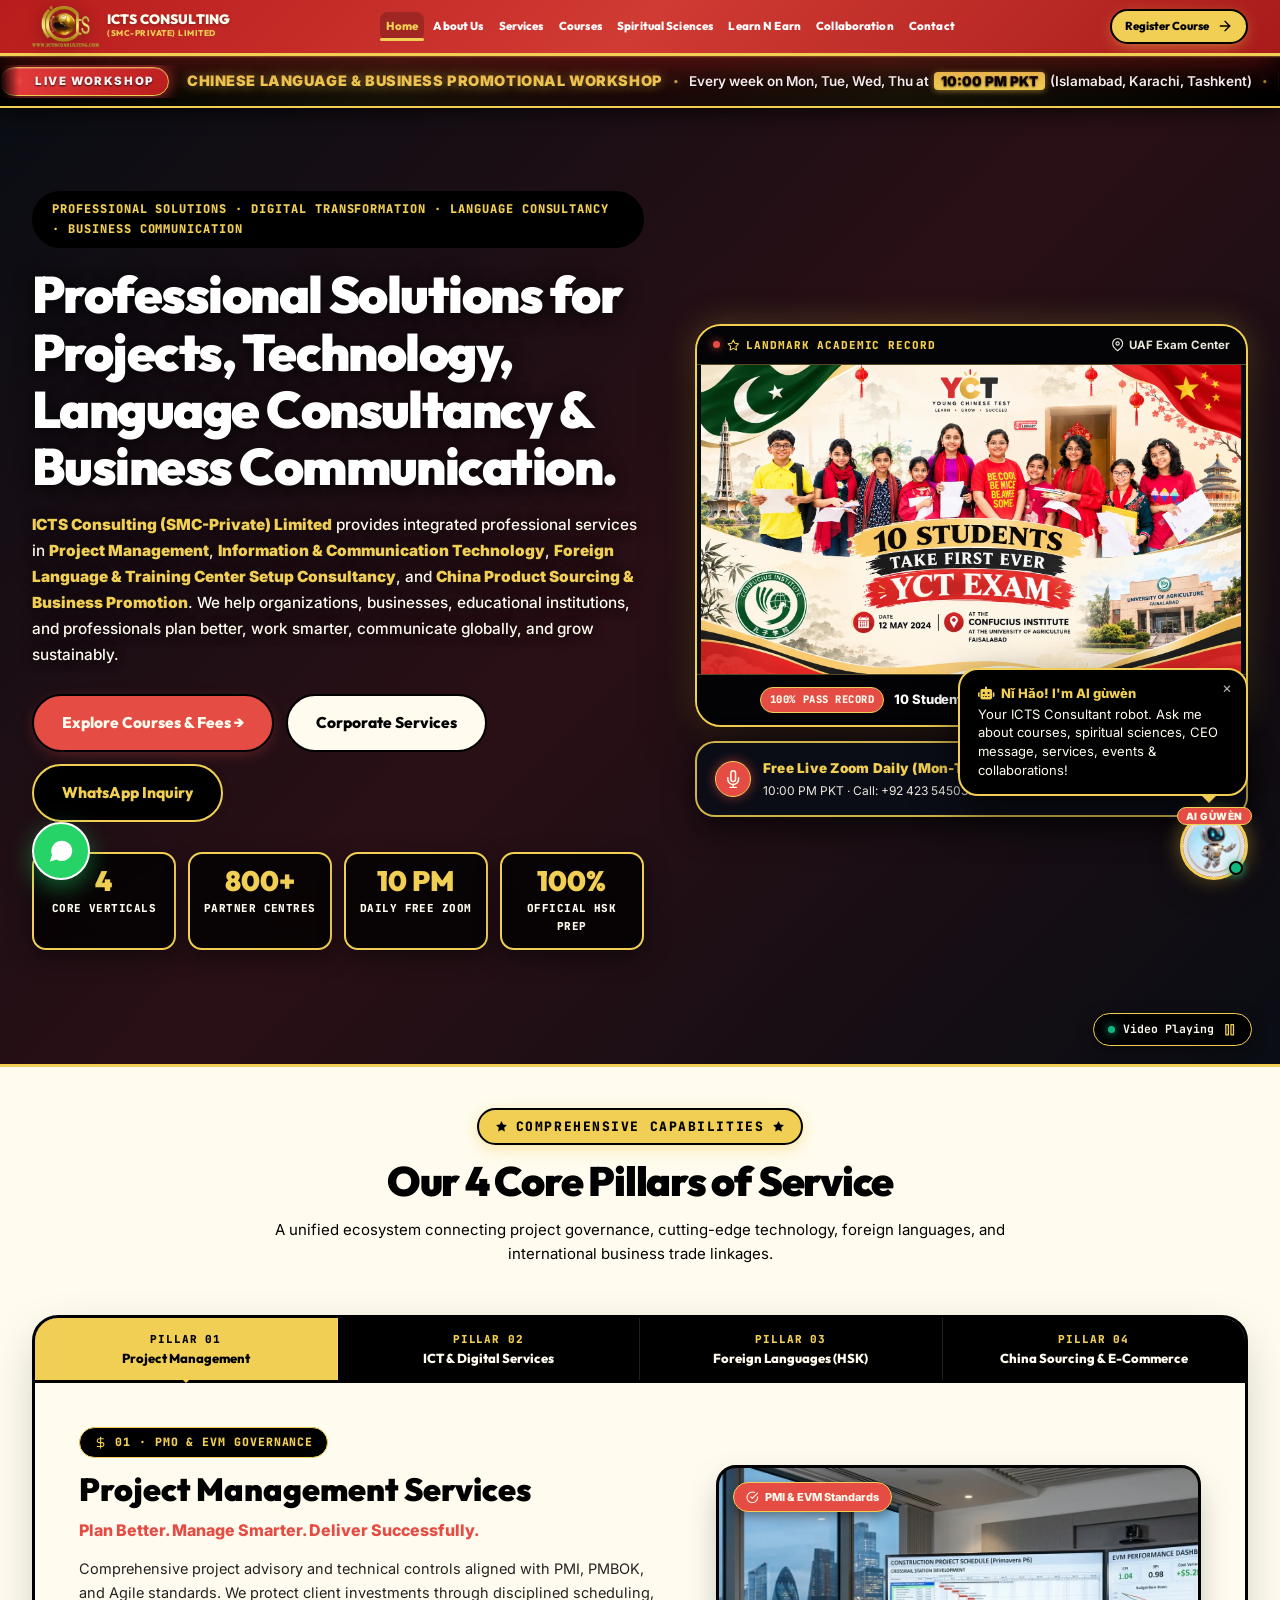
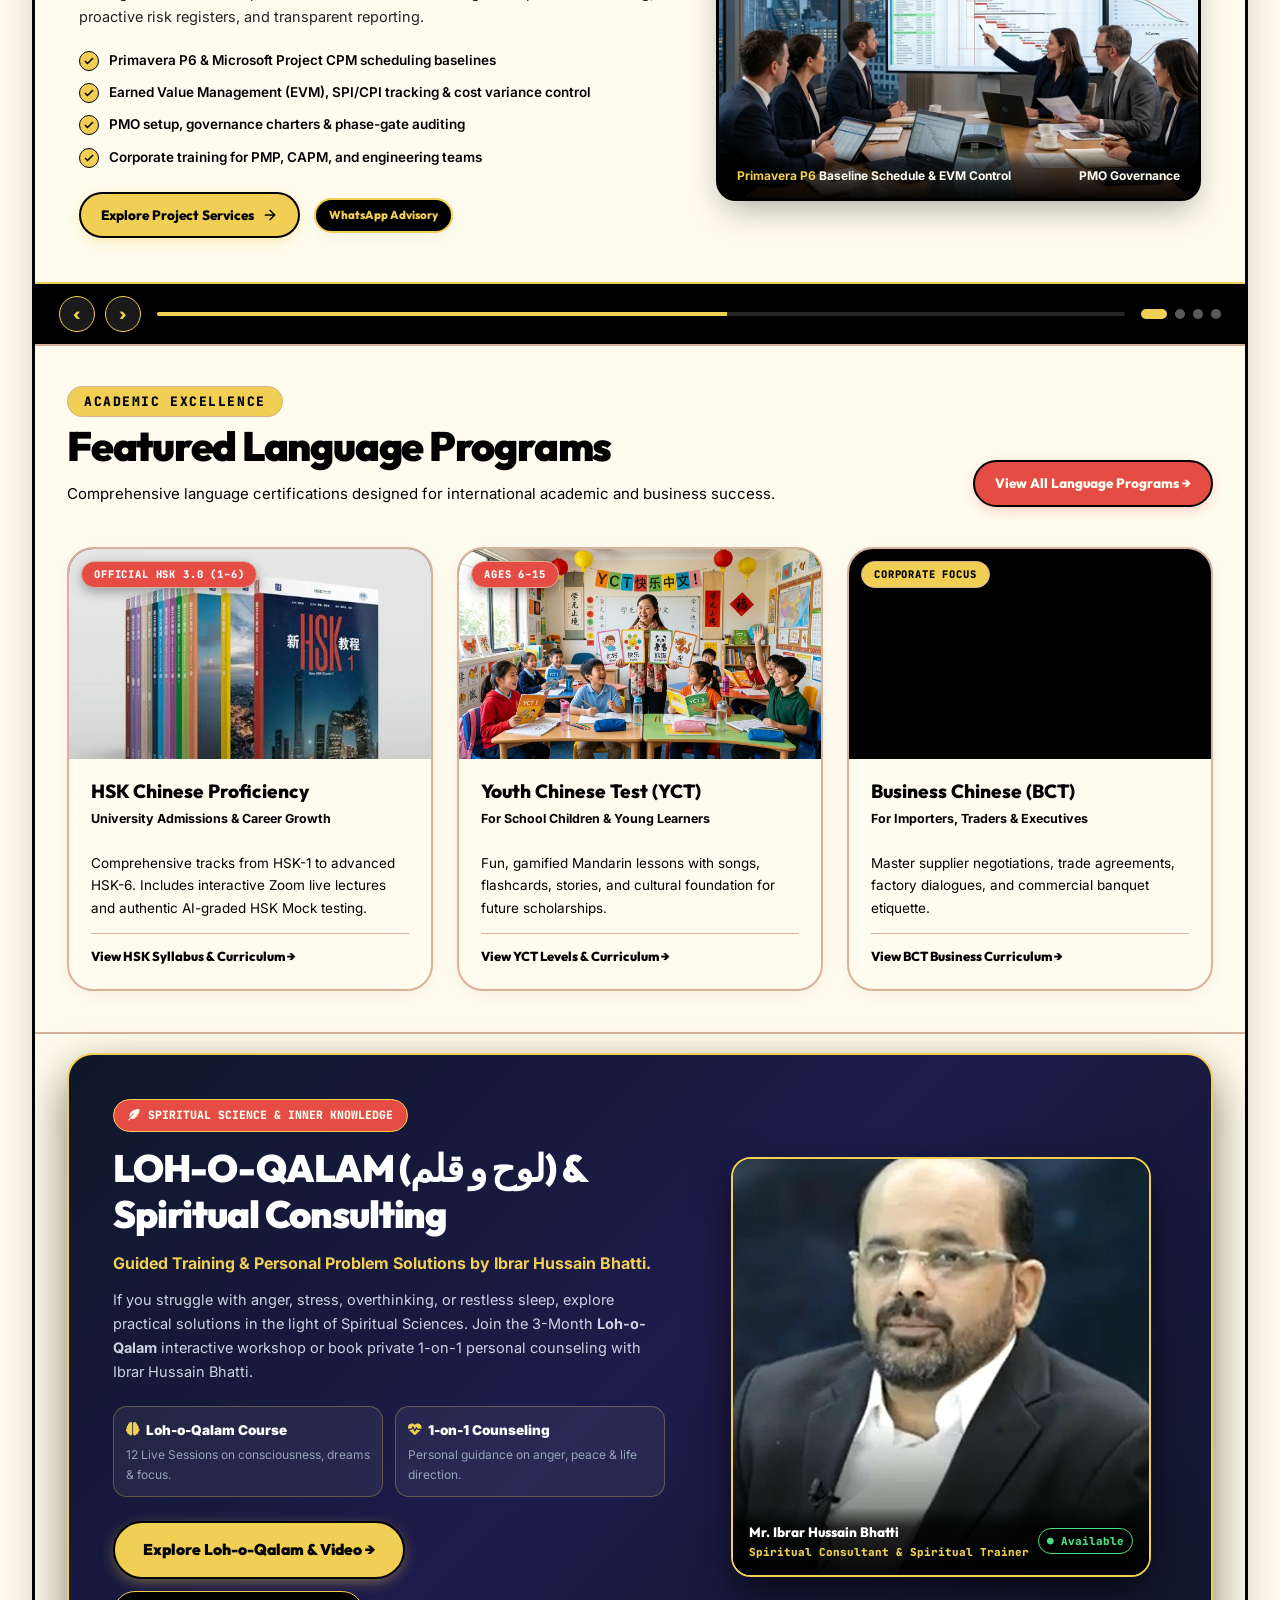
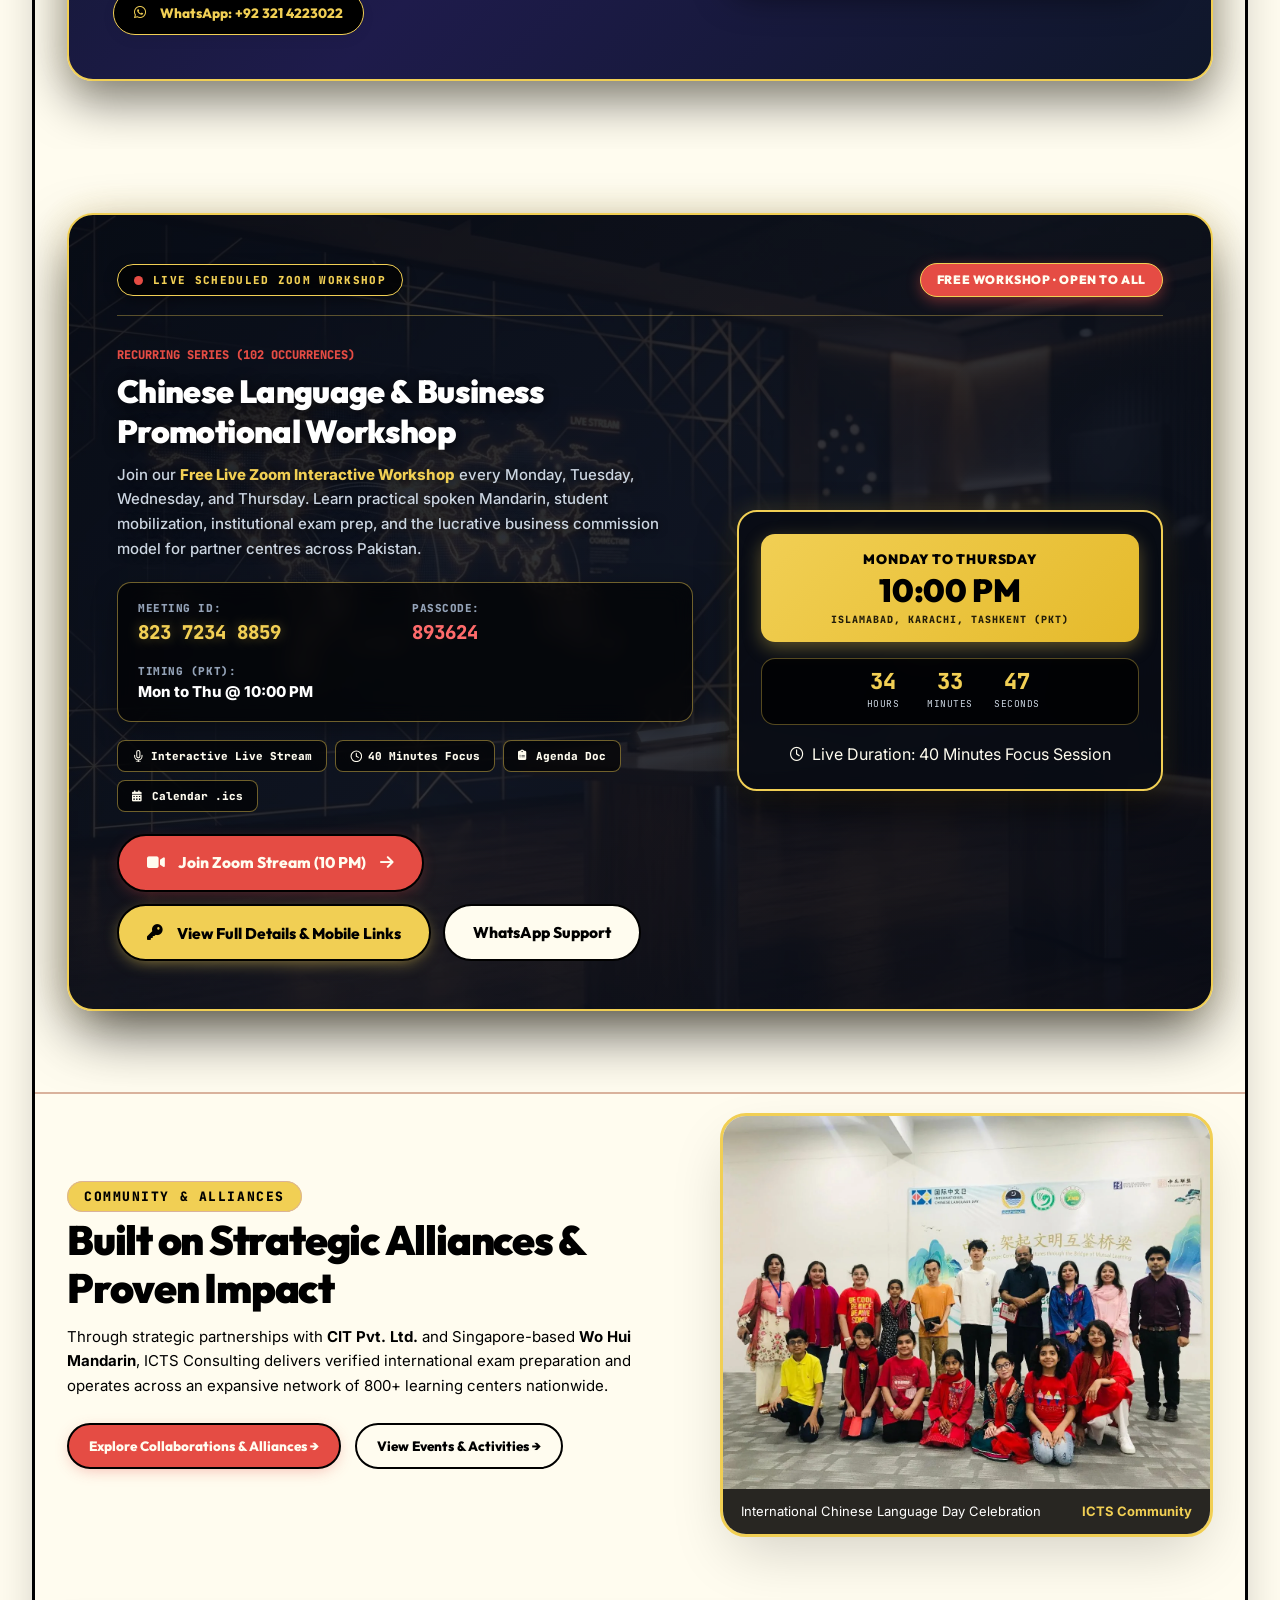
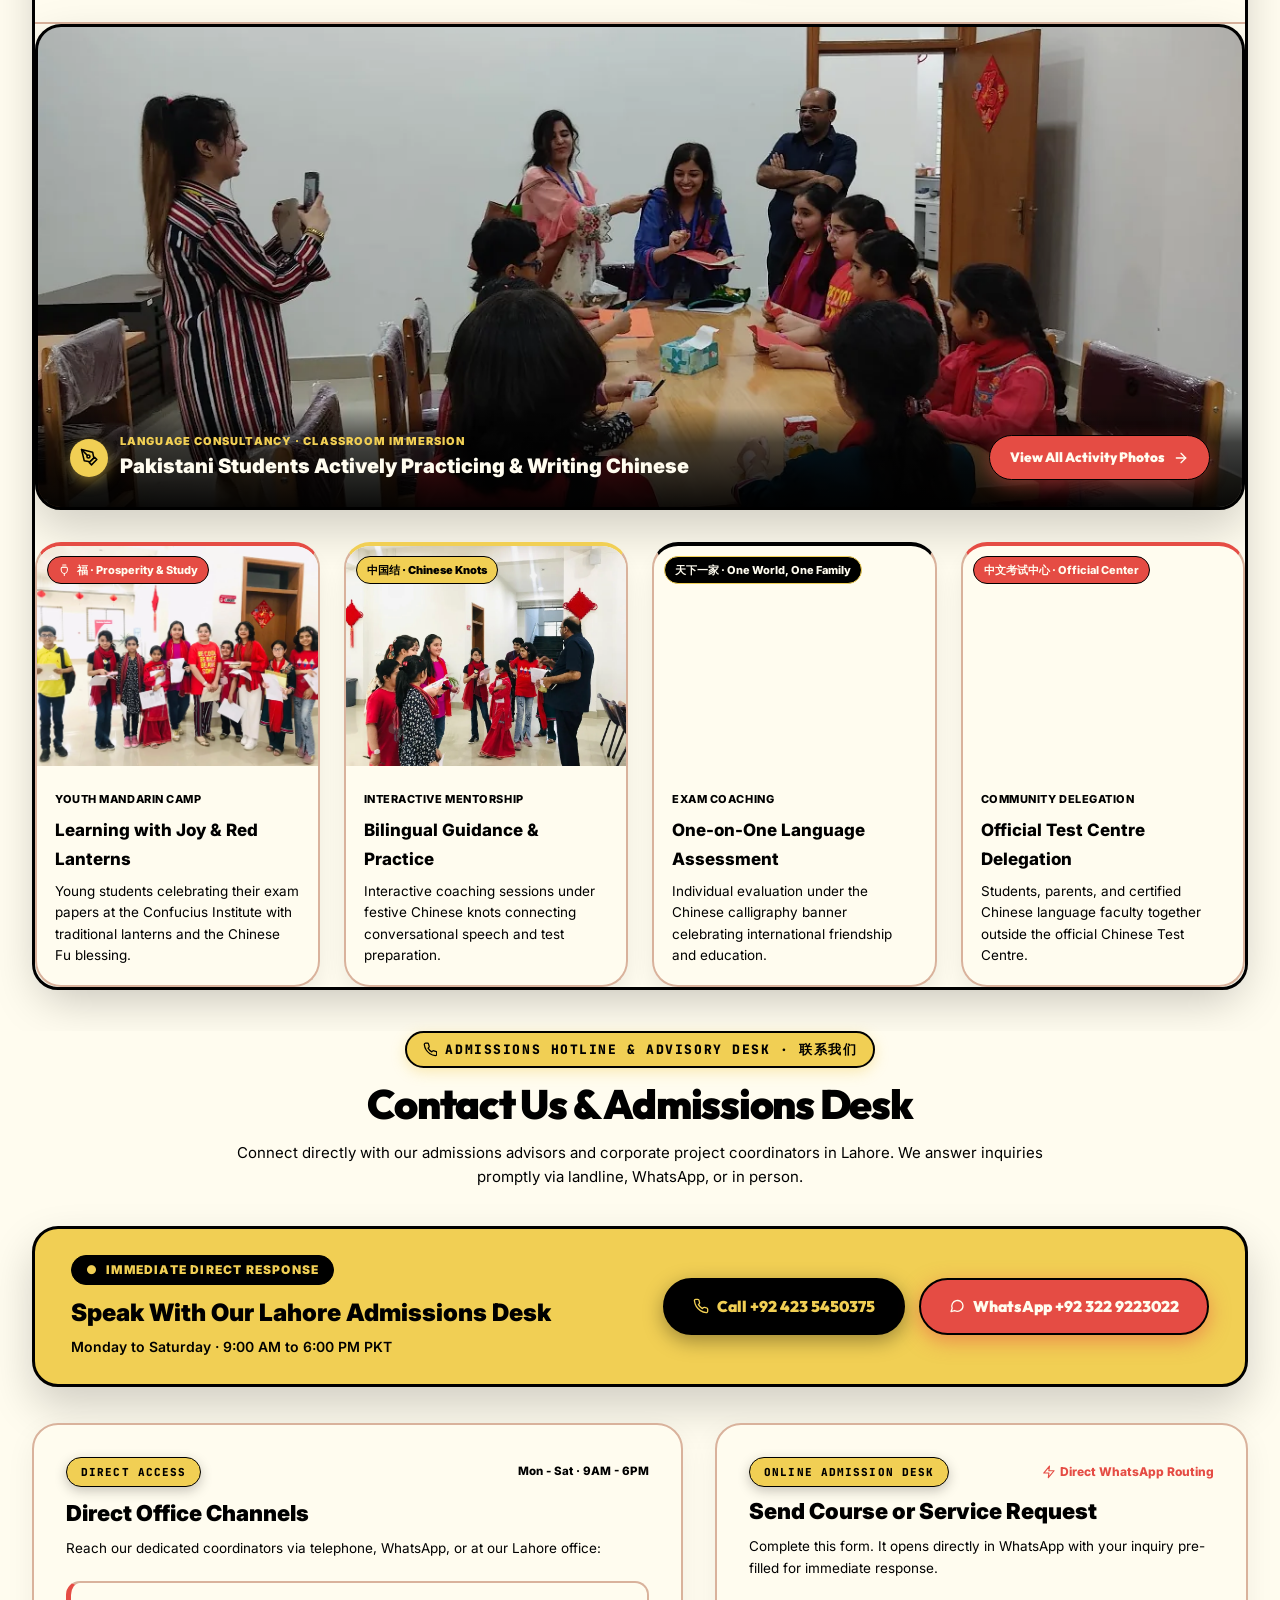
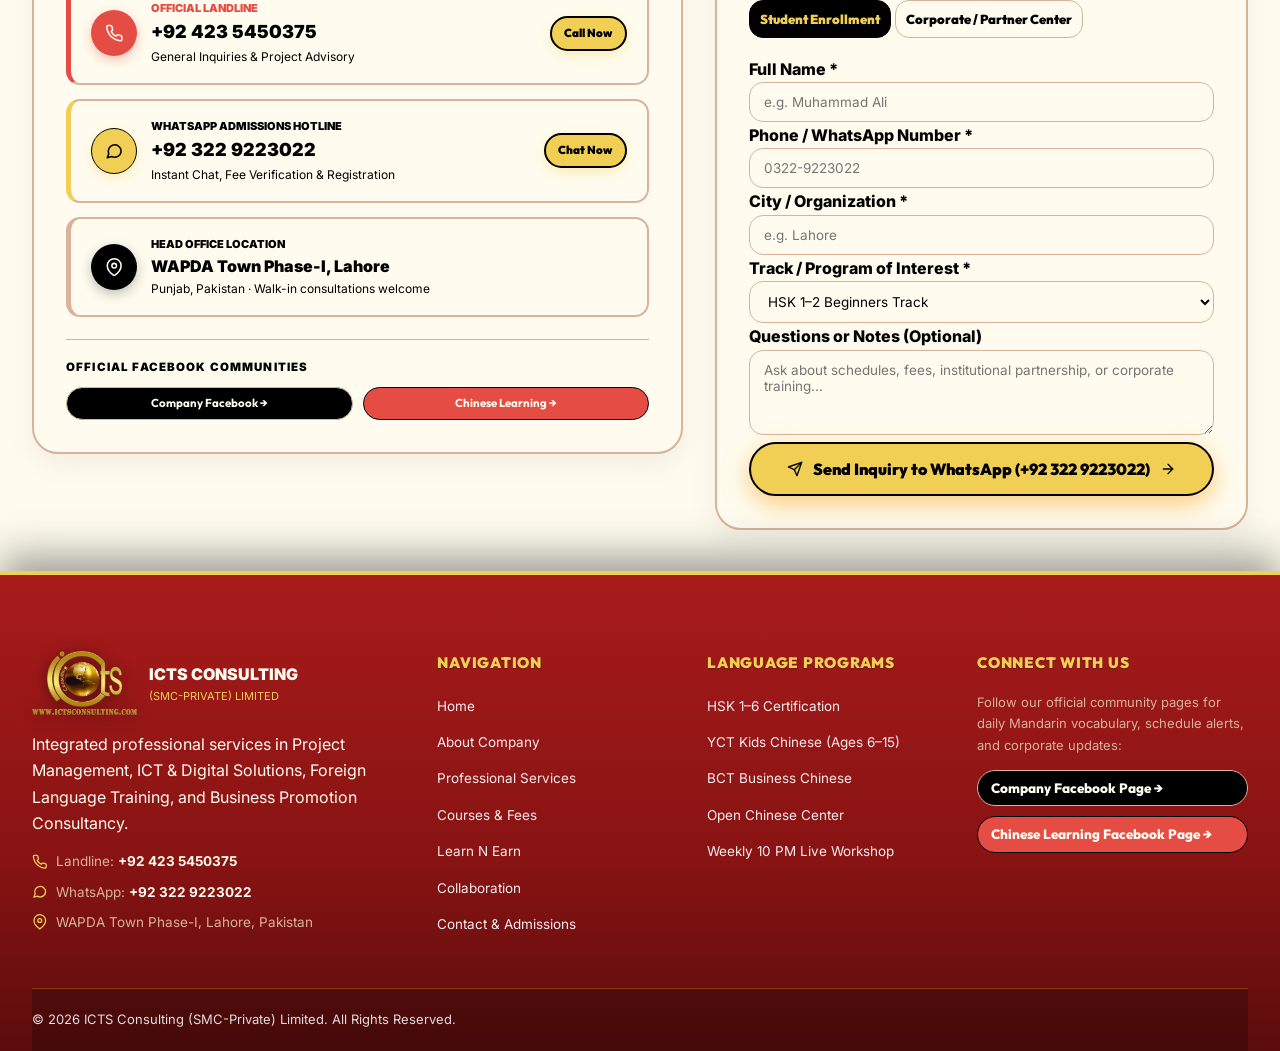
==== commit 263d664d: "Fix WhatsApp social share logo preview using standard JPEG format" ====
--- a/index.html
+++ b/index.html
@@ -13,10 +13,12 @@
   <meta property="og:site_name" content="ICTS Consulting (SMC-Private) Limited">
   <meta property="og:title" content="ICTS Consulting | Professional Solutions · Digital Transformation · Language Consultancy · Business Communication">
   <meta property="og:description" content="Plan Better. Manage Smarter. Deliver Successfully. Integrated services in Project Management, Technology, Mandarin Chinese, and Business Promotion.">
-  <meta property="og:image" content="https://www.ictsconsulting.com/assests/icts_logo.webp">
-  <meta property="og:image:secure_url" content="https://www.ictsconsulting.com/assests/icts_logo.webp">
-  <meta property="og:image:type" content="image/webp">
-  <meta property="og:image:alt" content="ICTS Consulting Official Golden Logo">
+  <meta property="og:image" content="https://www.ictsconsulting.com/assests/og_share.jpg">
+  <meta property="og:image:secure_url" content="https://www.ictsconsulting.com/assests/og_share.jpg">
+  <meta property="og:image:type" content="image/jpeg">
+  <meta property="og:image:width" content="1200">
+  <meta property="og:image:height" content="630">
+  <meta property="og:image:alt" content="ICTS Consulting Official Logo">
   <meta property="og:url" content="https://www.ictsconsulting.com/">
   <meta property="og:type" content="website">
 
@@ -24,7 +26,7 @@
   <meta name="twitter:card" content="summary_large_image">
   <meta name="twitter:title" content="ICTS Consulting | Professional Solutions · Digital Transformation · Language Consultancy">
   <meta name="twitter:description" content="Plan Better. Manage Smarter. Deliver Successfully. Integrated services in Project Management, Technology, Mandarin Chinese, and Business Promotion.">
-  <meta name="twitter:image" content="https://www.ictsconsulting.com/assests/icts_logo.webp">
+  <meta name="twitter:image" content="https://www.ictsconsulting.com/assests/og_share.jpg">
 
   <!-- Favicon -->
 
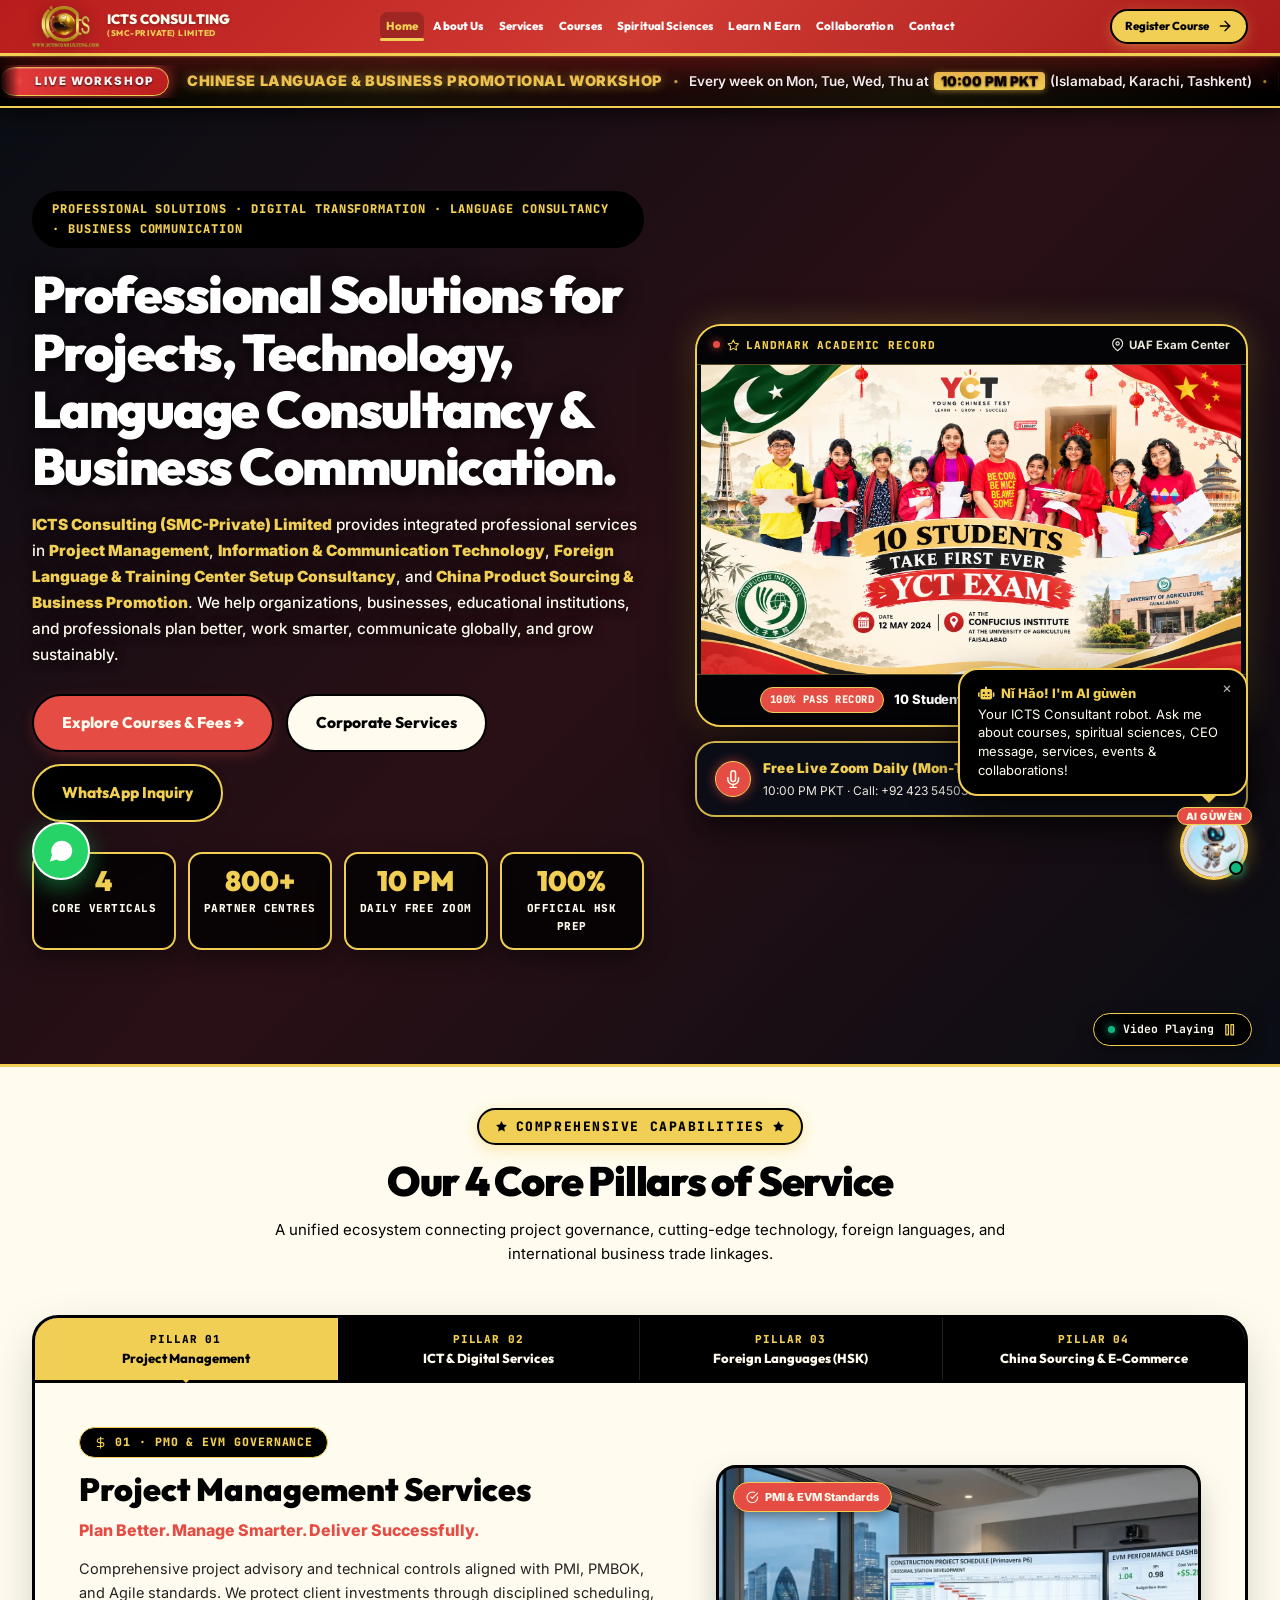
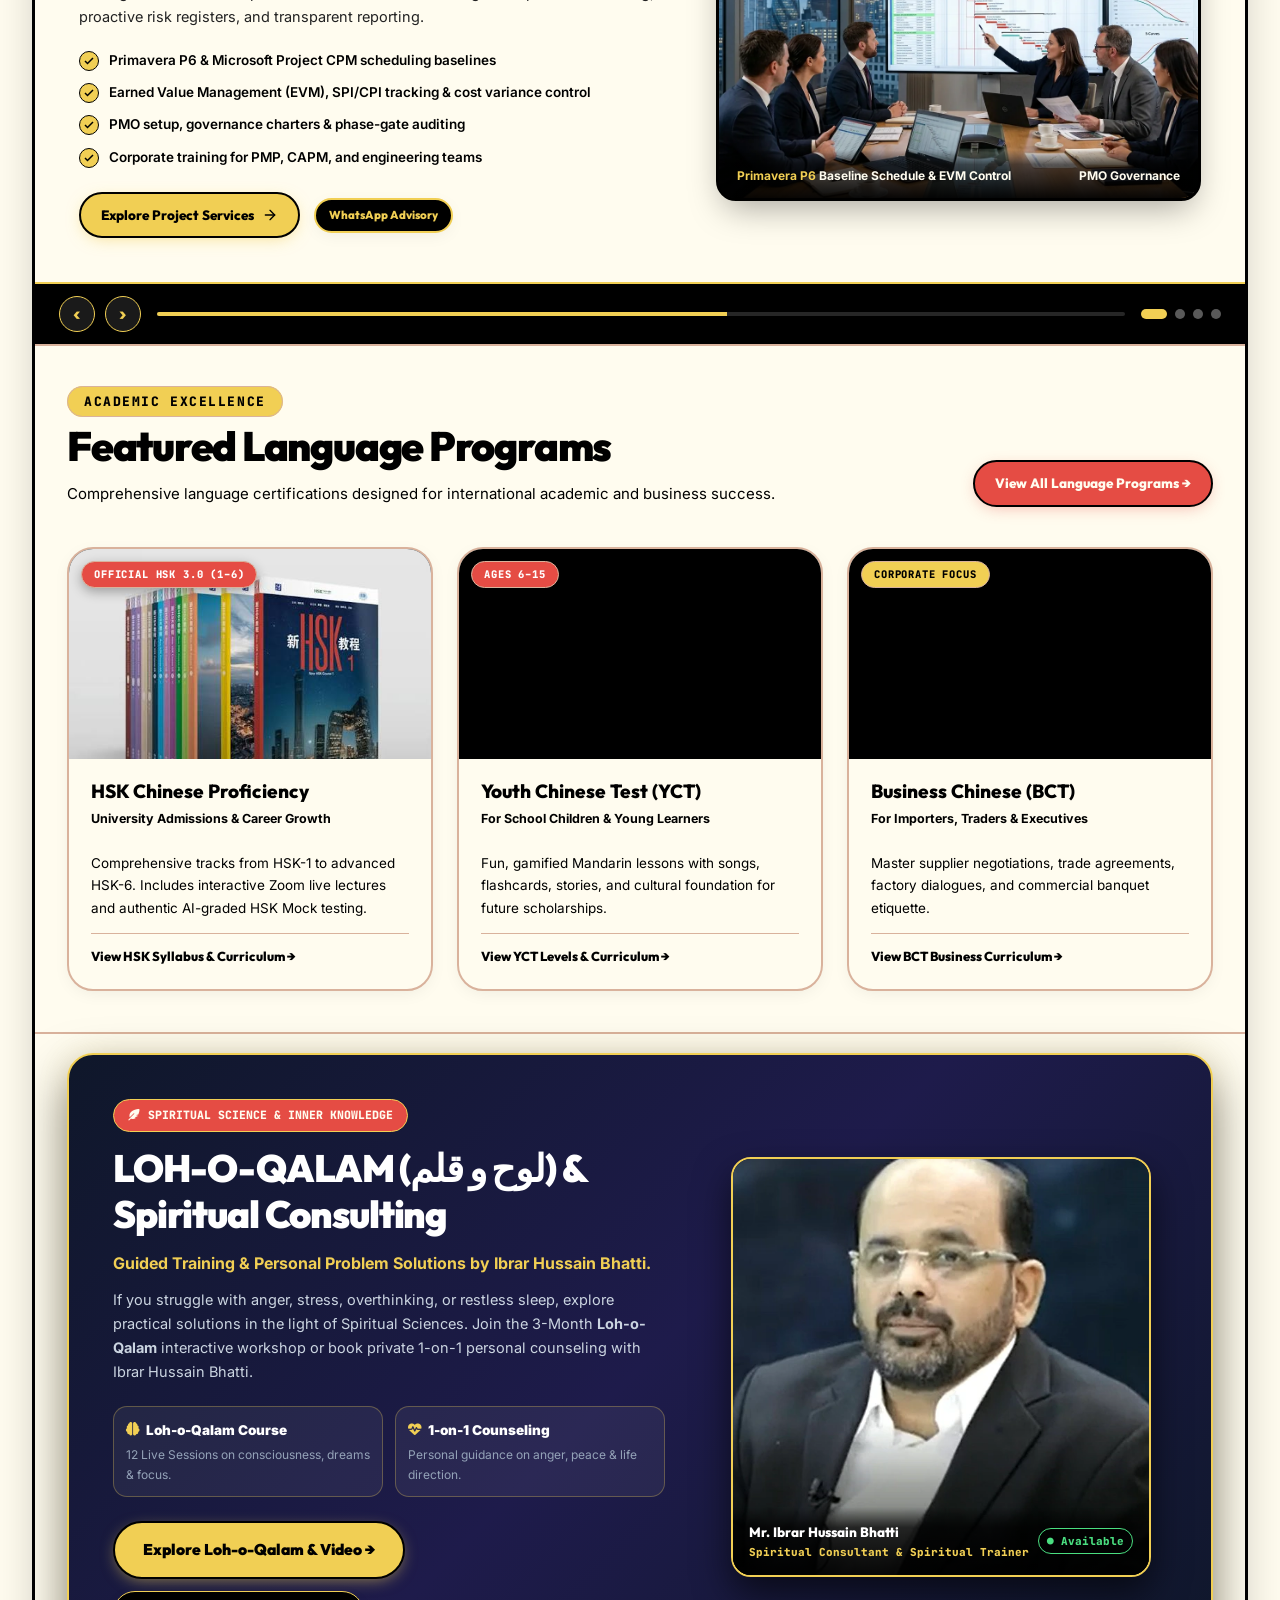
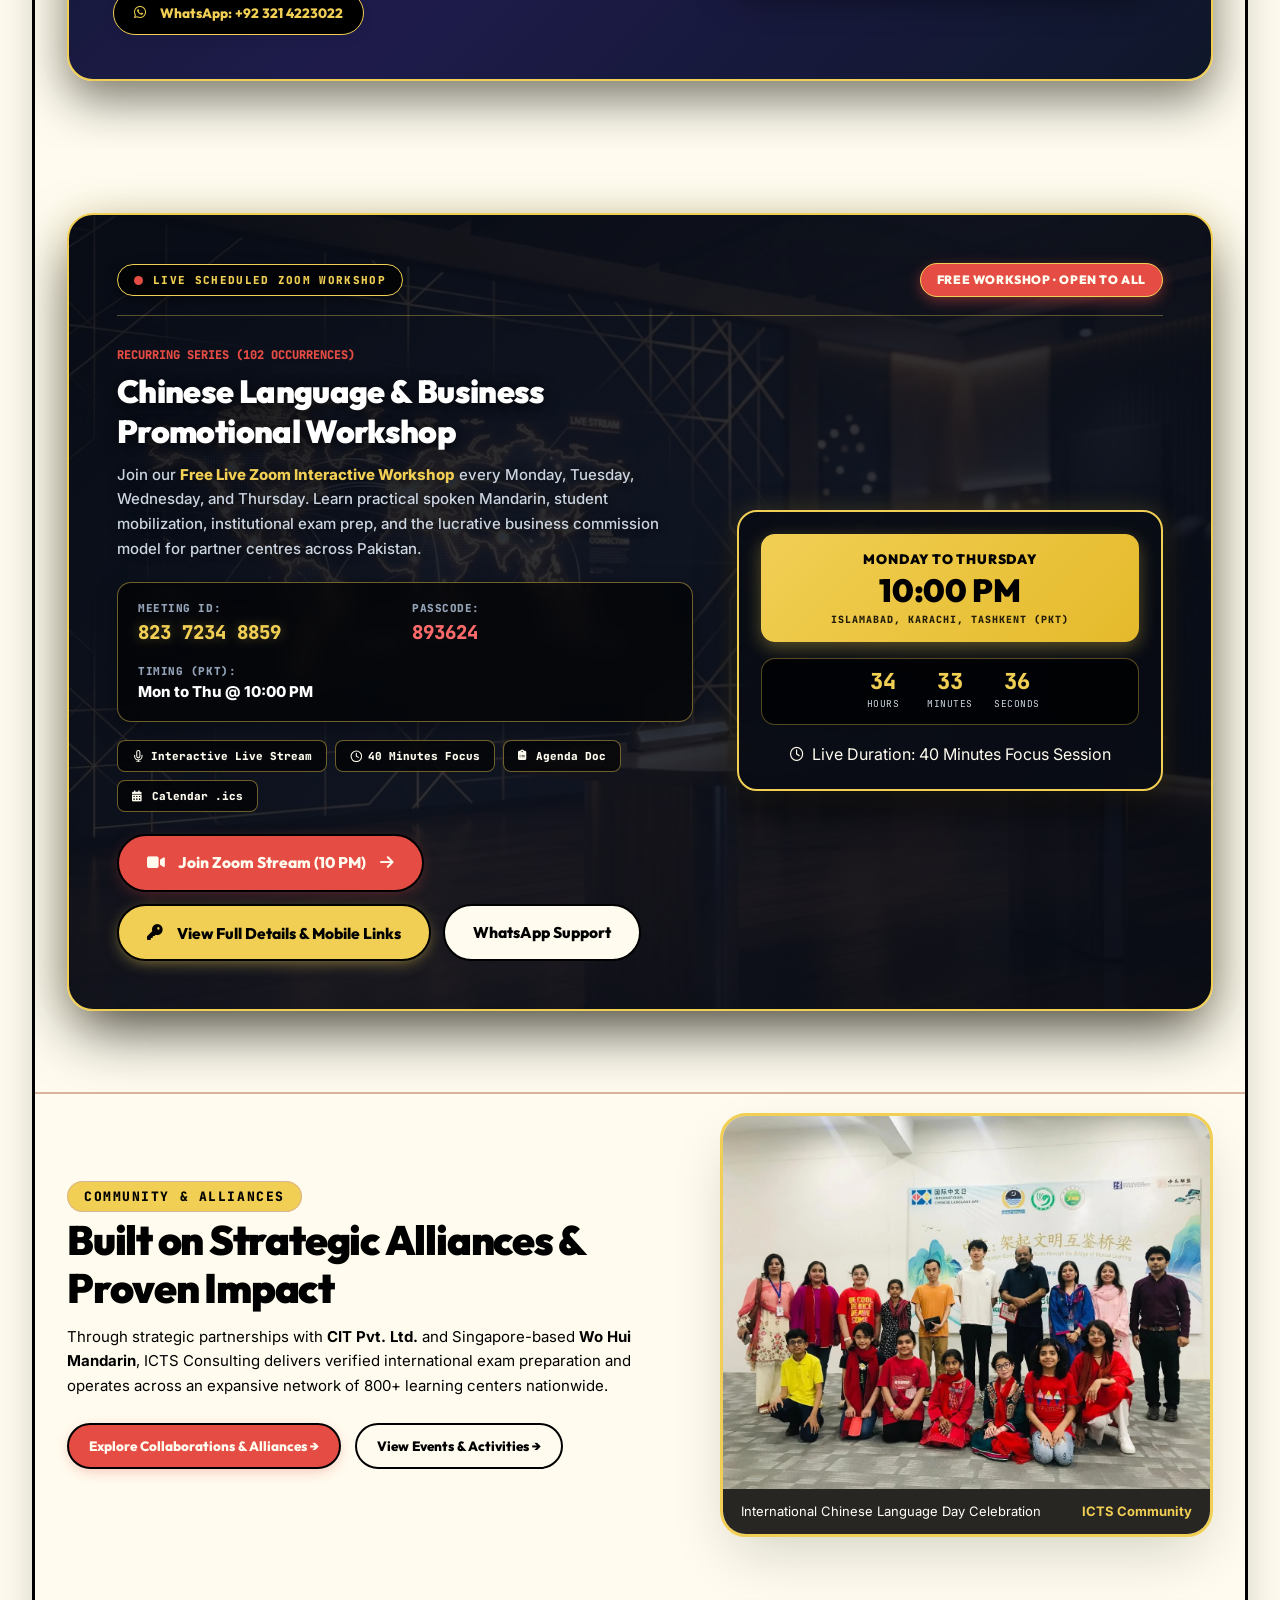
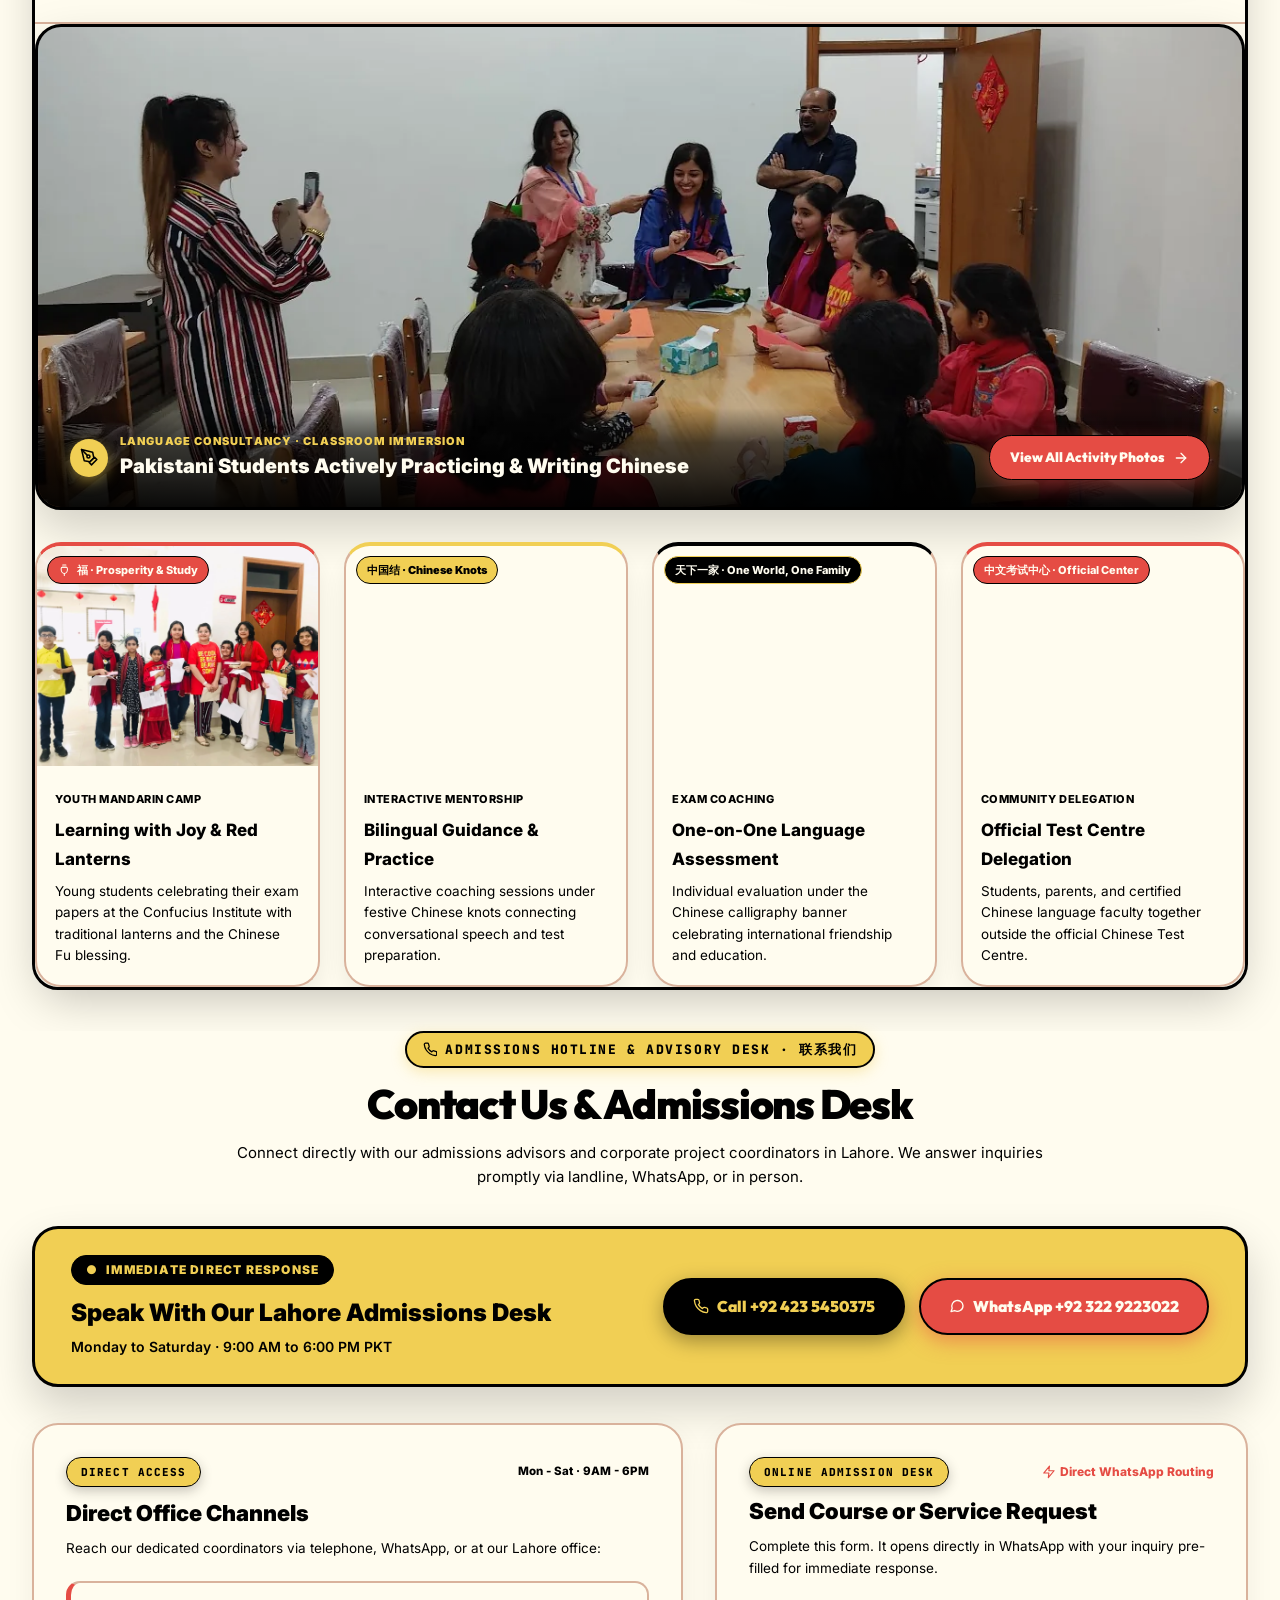
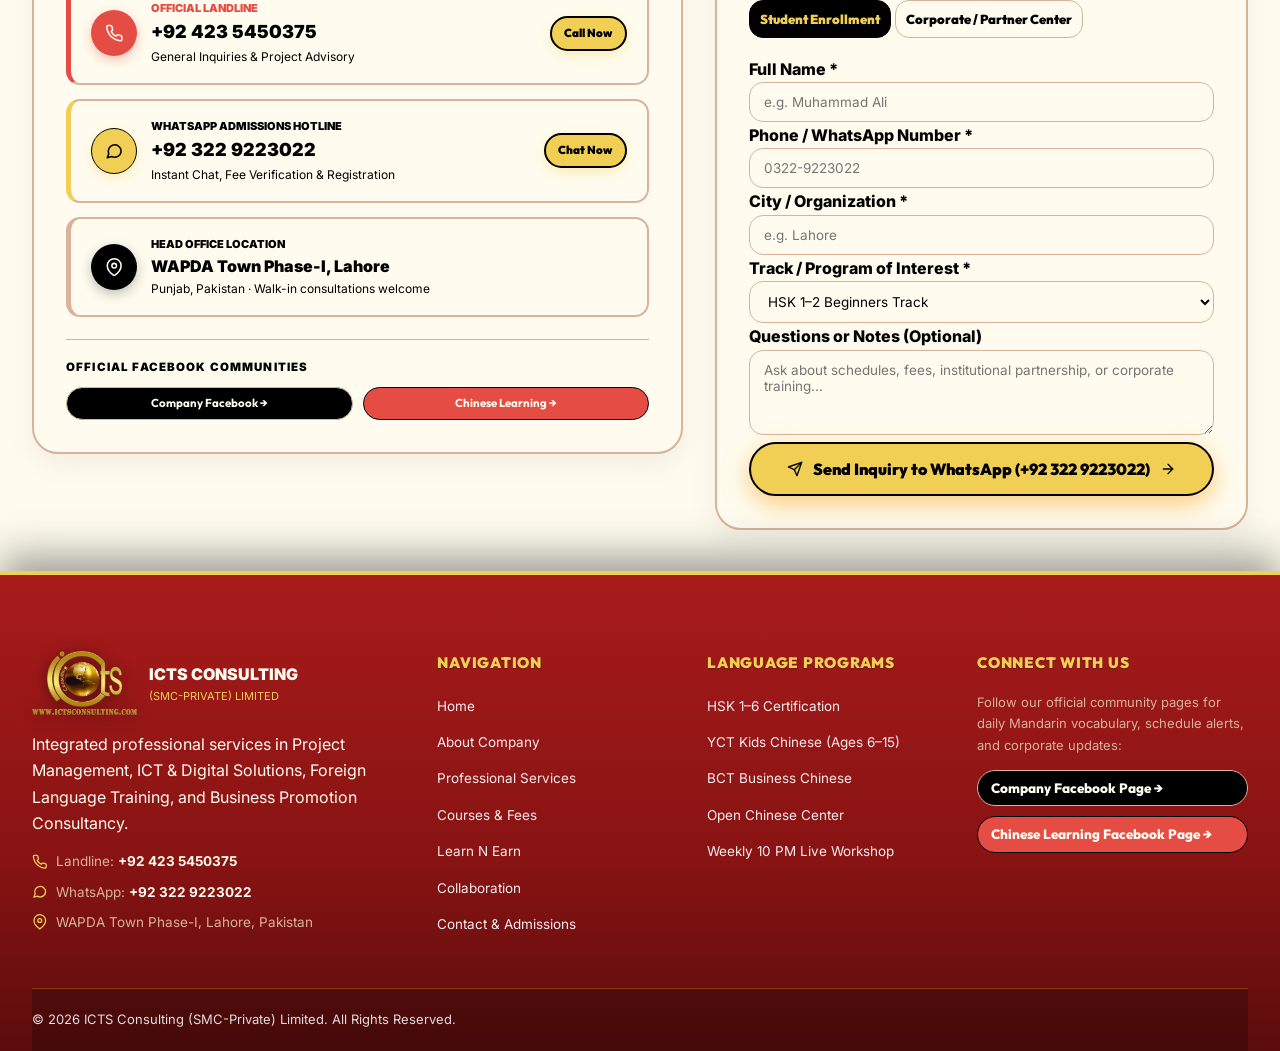
==== commit d87b9a55: "Set transparent company logo PNG for social sharing" ====
--- a/index.html
+++ b/index.html
@@ -13,11 +13,9 @@
   <meta property="og:site_name" content="ICTS Consulting (SMC-Private) Limited">
   <meta property="og:title" content="ICTS Consulting | Professional Solutions · Digital Transformation · Language Consultancy · Business Communication">
   <meta property="og:description" content="Plan Better. Manage Smarter. Deliver Successfully. Integrated services in Project Management, Technology, Mandarin Chinese, and Business Promotion.">
-  <meta property="og:image" content="https://www.ictsconsulting.com/assests/og_share.jpg">
-  <meta property="og:image:secure_url" content="https://www.ictsconsulting.com/assests/og_share.jpg">
-  <meta property="og:image:type" content="image/jpeg">
-  <meta property="og:image:width" content="1200">
-  <meta property="og:image:height" content="630">
+  <meta property="og:image" content="https://www.ictsconsulting.com/assests/icts_logo.png">
+  <meta property="og:image:secure_url" content="https://www.ictsconsulting.com/assests/icts_logo.png">
+  <meta property="og:image:type" content="image/png">
   <meta property="og:image:alt" content="ICTS Consulting Official Logo">
   <meta property="og:url" content="https://www.ictsconsulting.com/">
   <meta property="og:type" content="website">
@@ -26,7 +24,7 @@
   <meta name="twitter:card" content="summary_large_image">
   <meta name="twitter:title" content="ICTS Consulting | Professional Solutions · Digital Transformation · Language Consultancy">
   <meta name="twitter:description" content="Plan Better. Manage Smarter. Deliver Successfully. Integrated services in Project Management, Technology, Mandarin Chinese, and Business Promotion.">
-  <meta name="twitter:image" content="https://www.ictsconsulting.com/assests/og_share.jpg">
+  <meta name="twitter:image" content="https://www.ictsconsulting.com/assests/icts_logo.png">
 
   <!-- Favicon -->
 
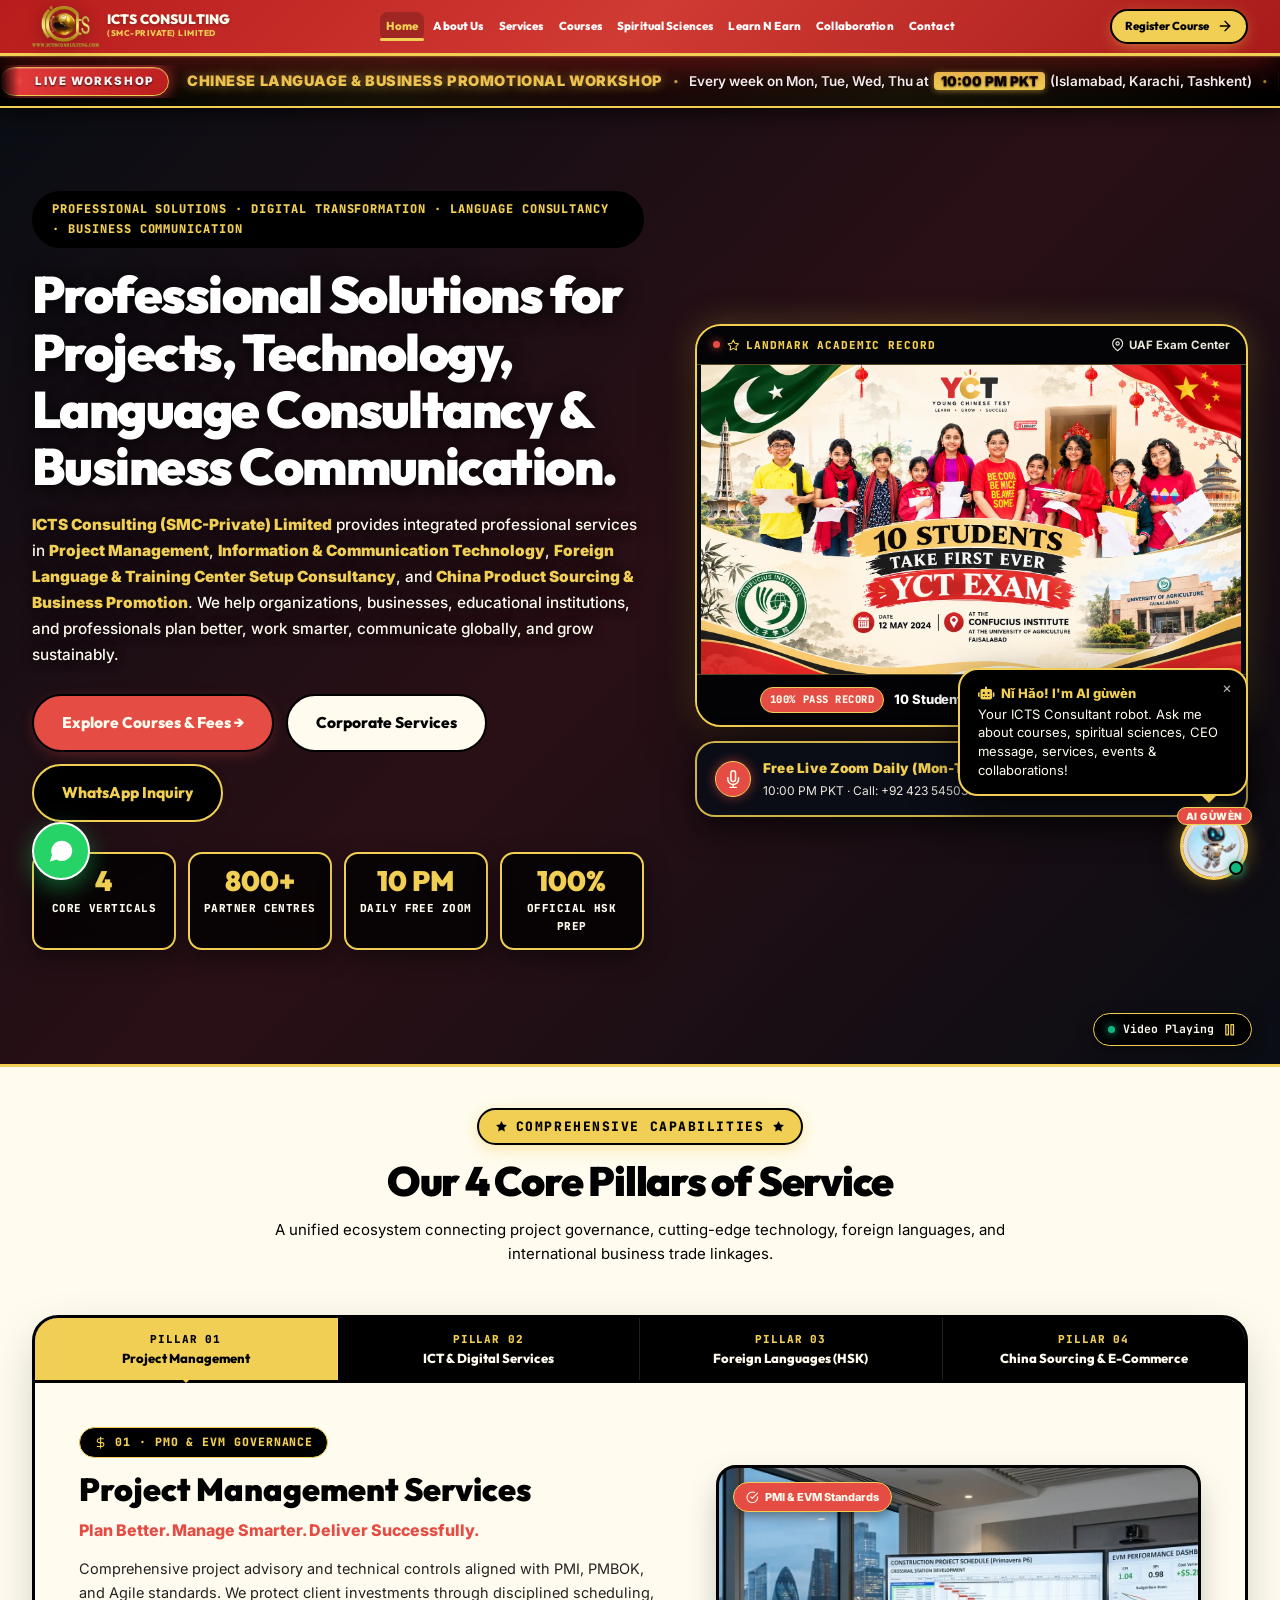
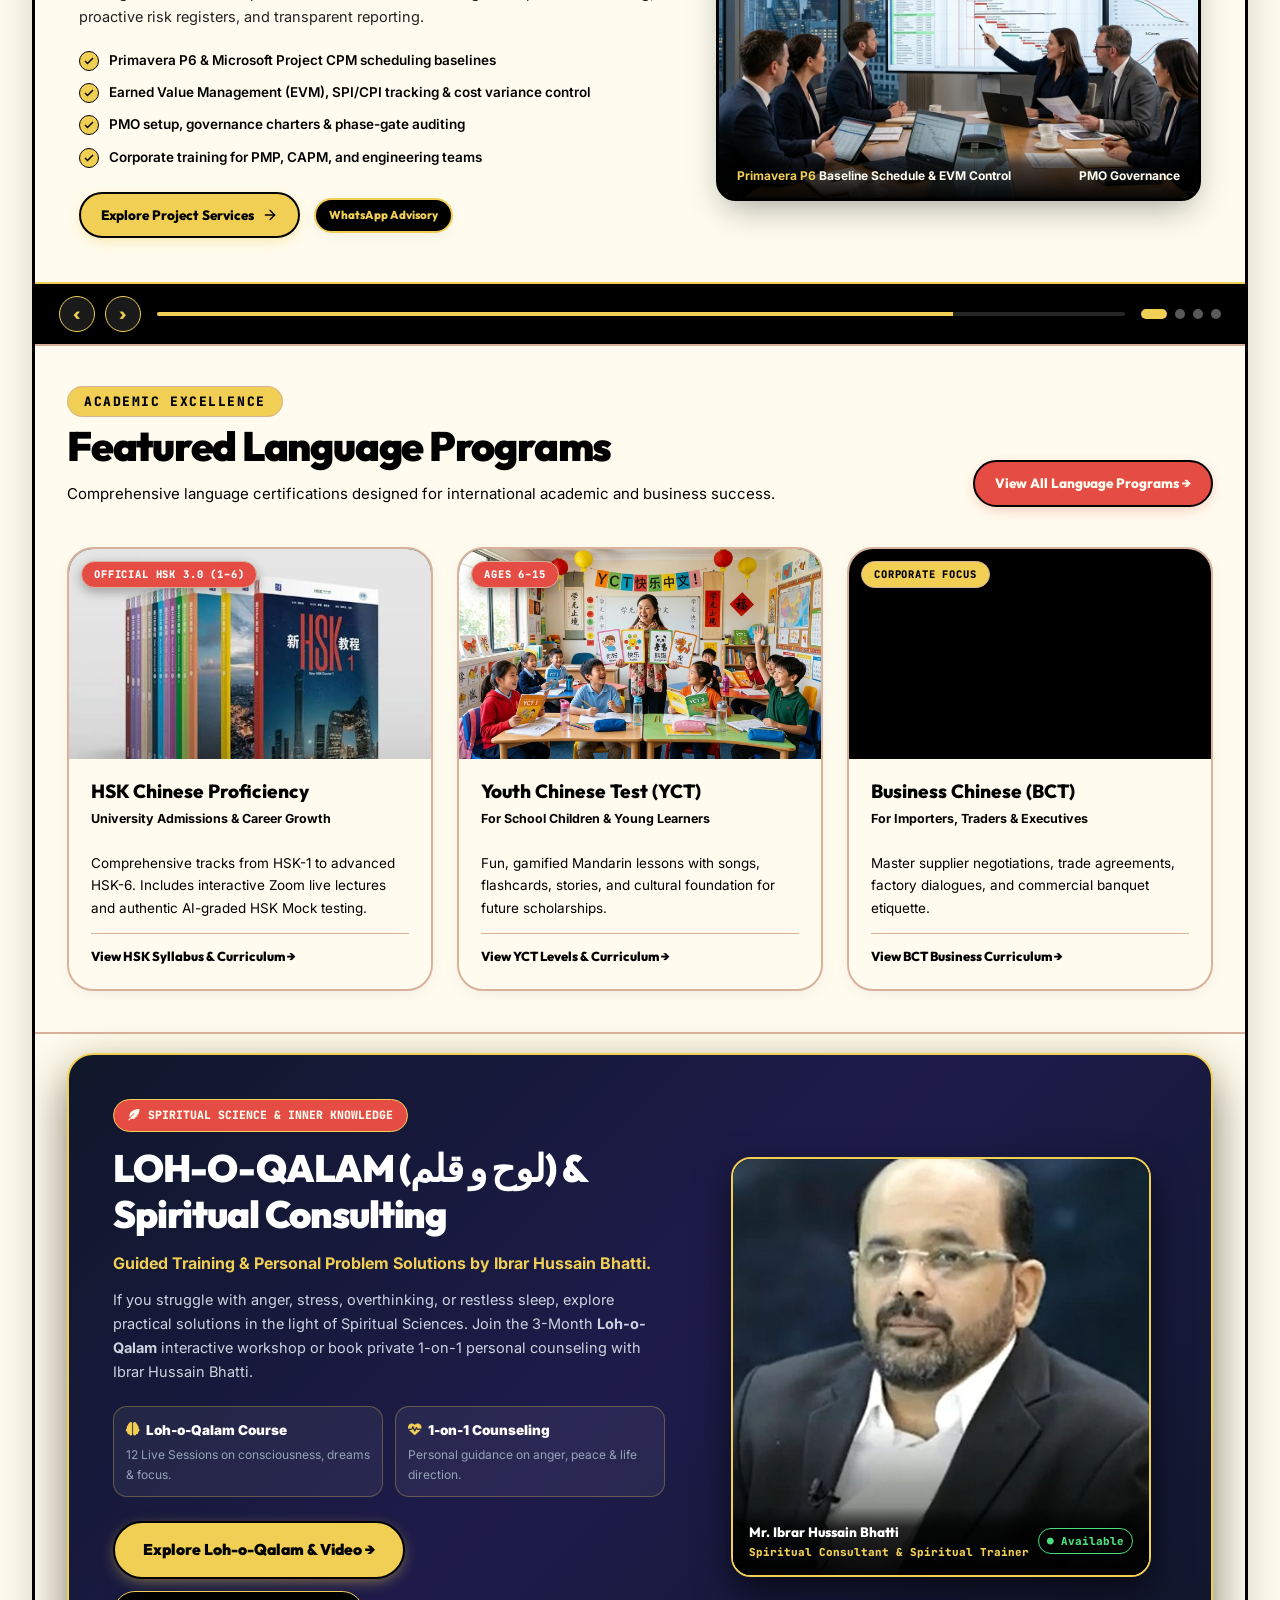
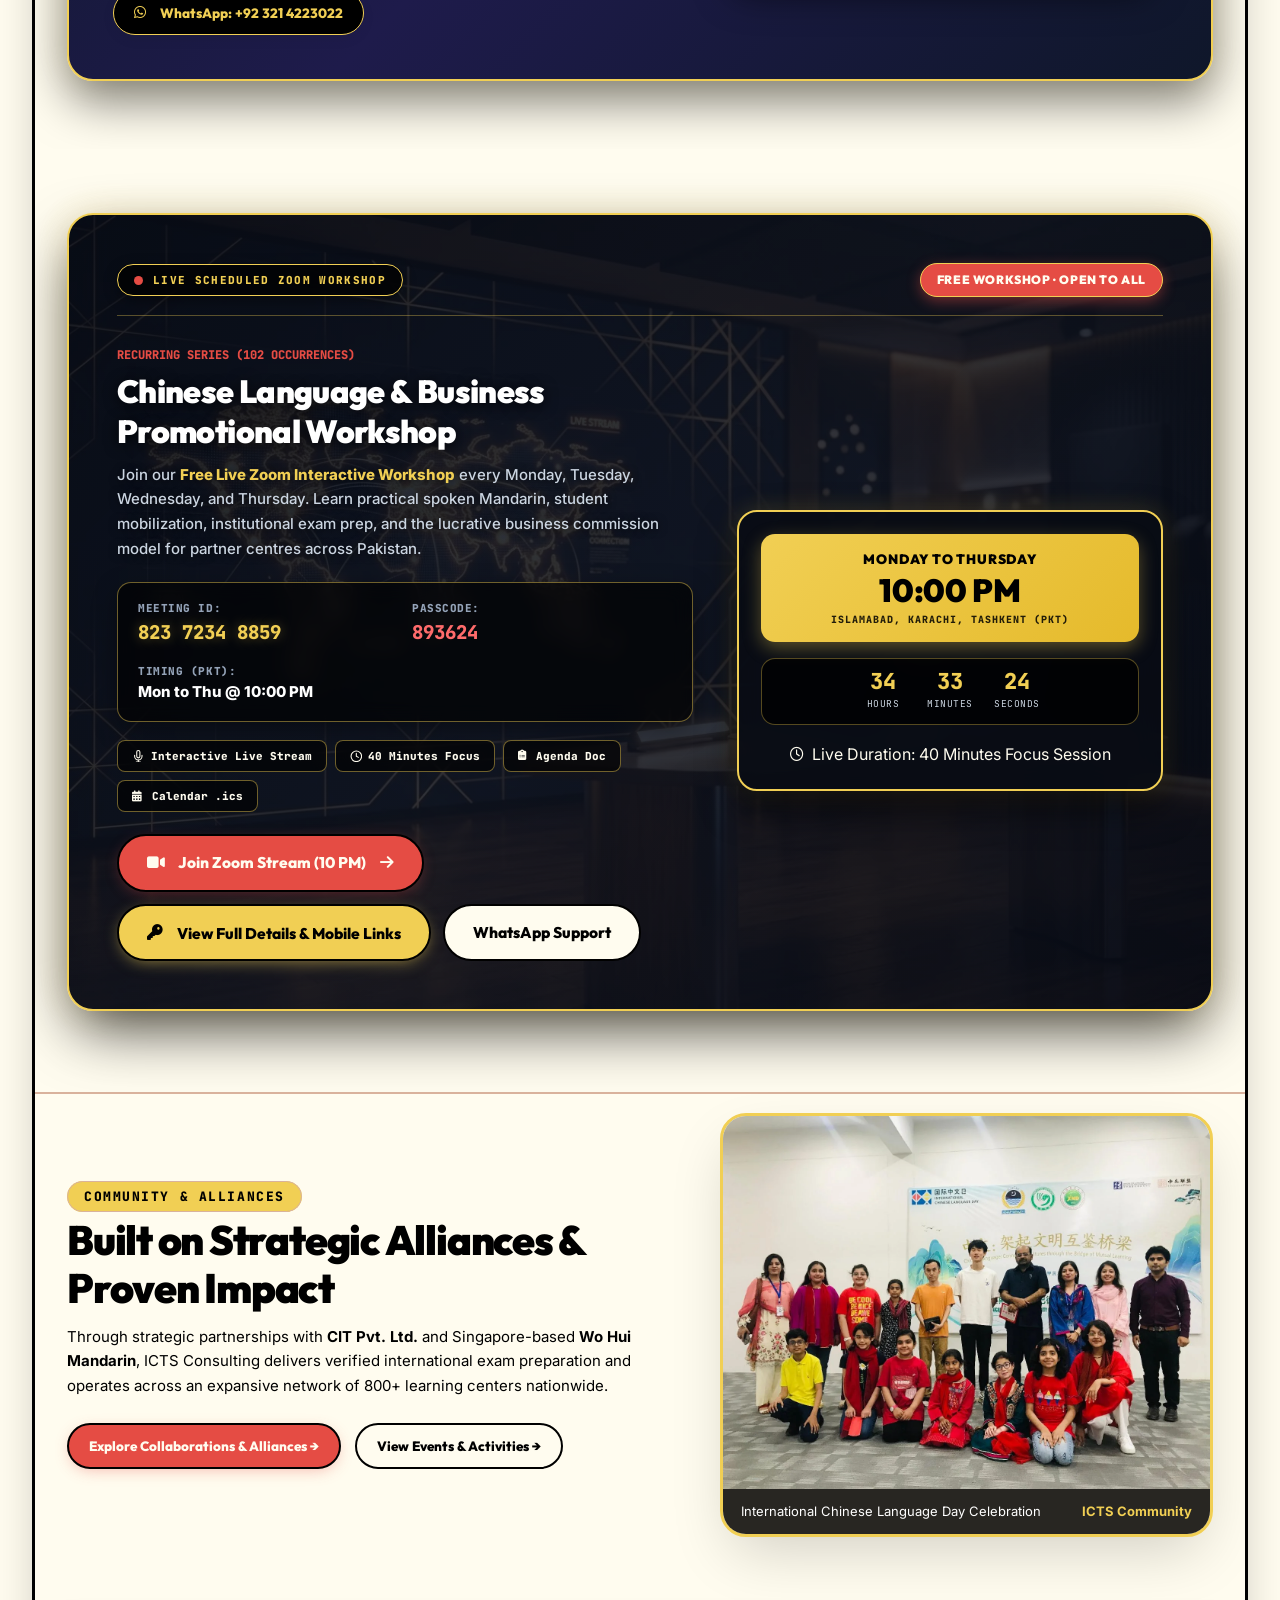
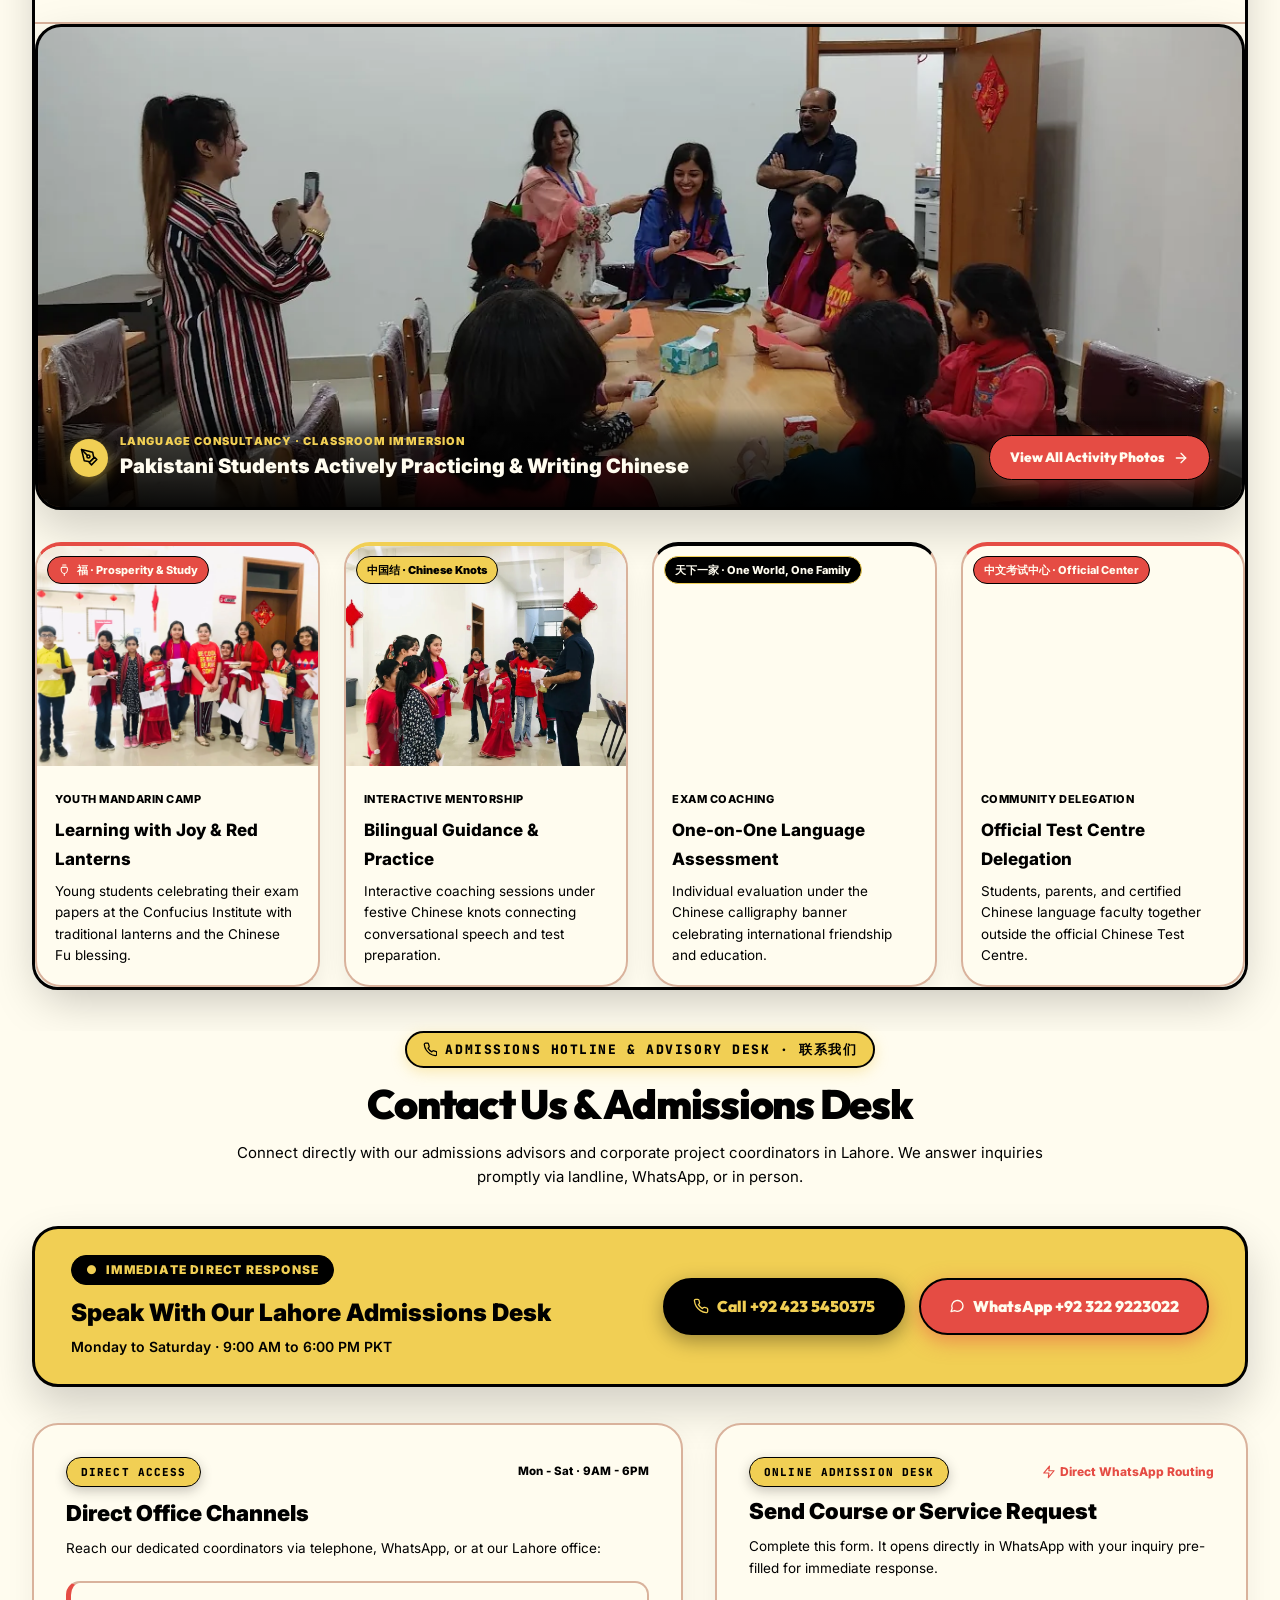
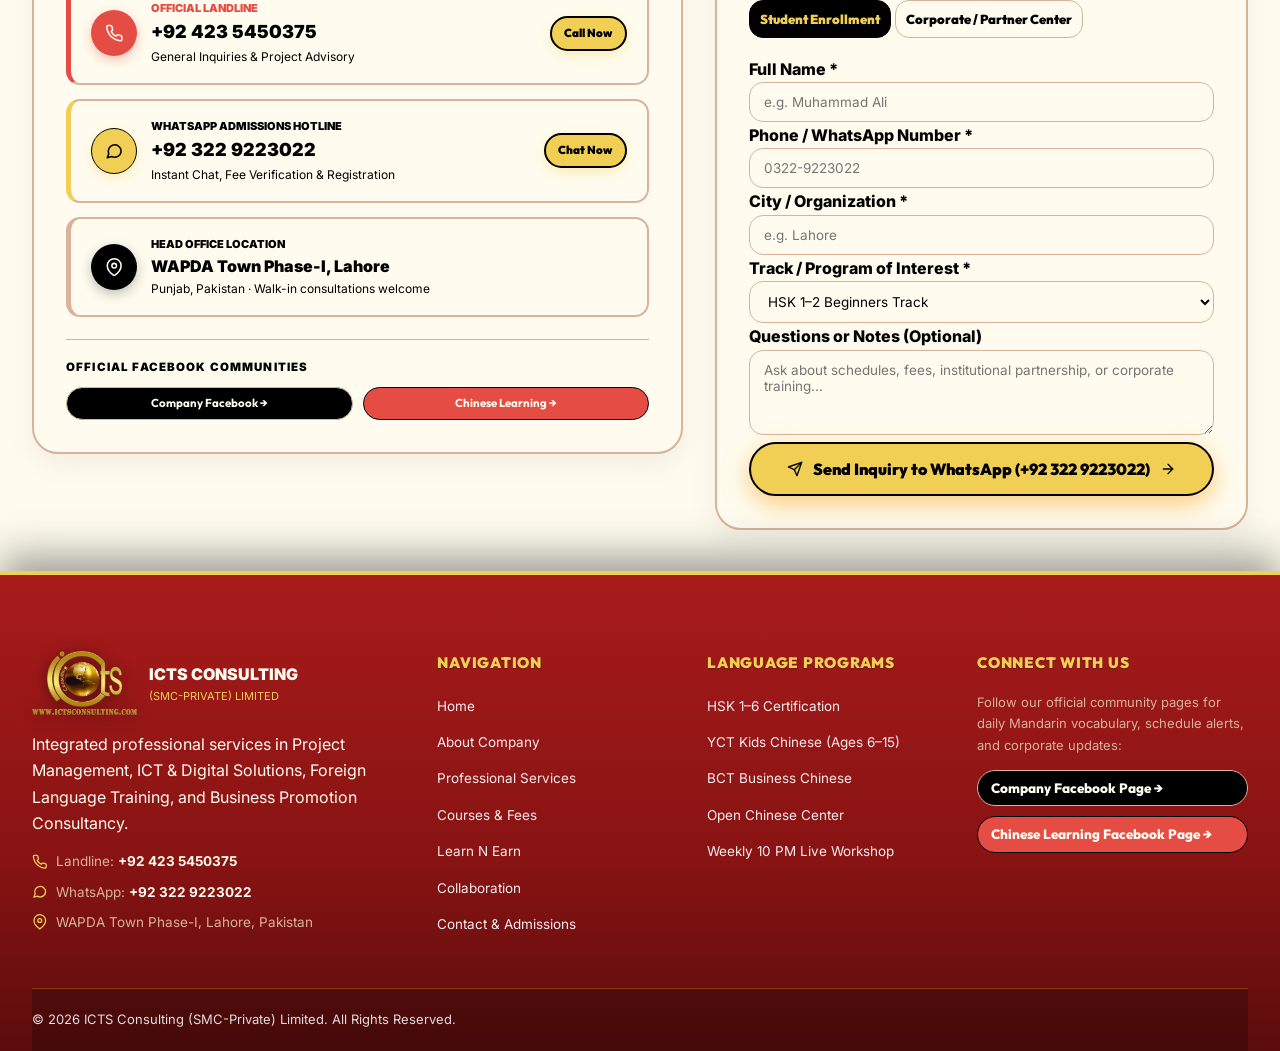
==== commit 4c1444da: "Fix social share logo aspect ratio with 1200x630 transparent framing" ====
--- a/index.html
+++ b/index.html
@@ -16,6 +16,8 @@
   <meta property="og:image" content="https://www.ictsconsulting.com/assests/icts_logo.png">
   <meta property="og:image:secure_url" content="https://www.ictsconsulting.com/assests/icts_logo.png">
   <meta property="og:image:type" content="image/png">
+  <meta property="og:image:width" content="1200">
+  <meta property="og:image:height" content="630">
   <meta property="og:image:alt" content="ICTS Consulting Official Logo">
   <meta property="og:url" content="https://www.ictsconsulting.com/">
   <meta property="og:type" content="website">
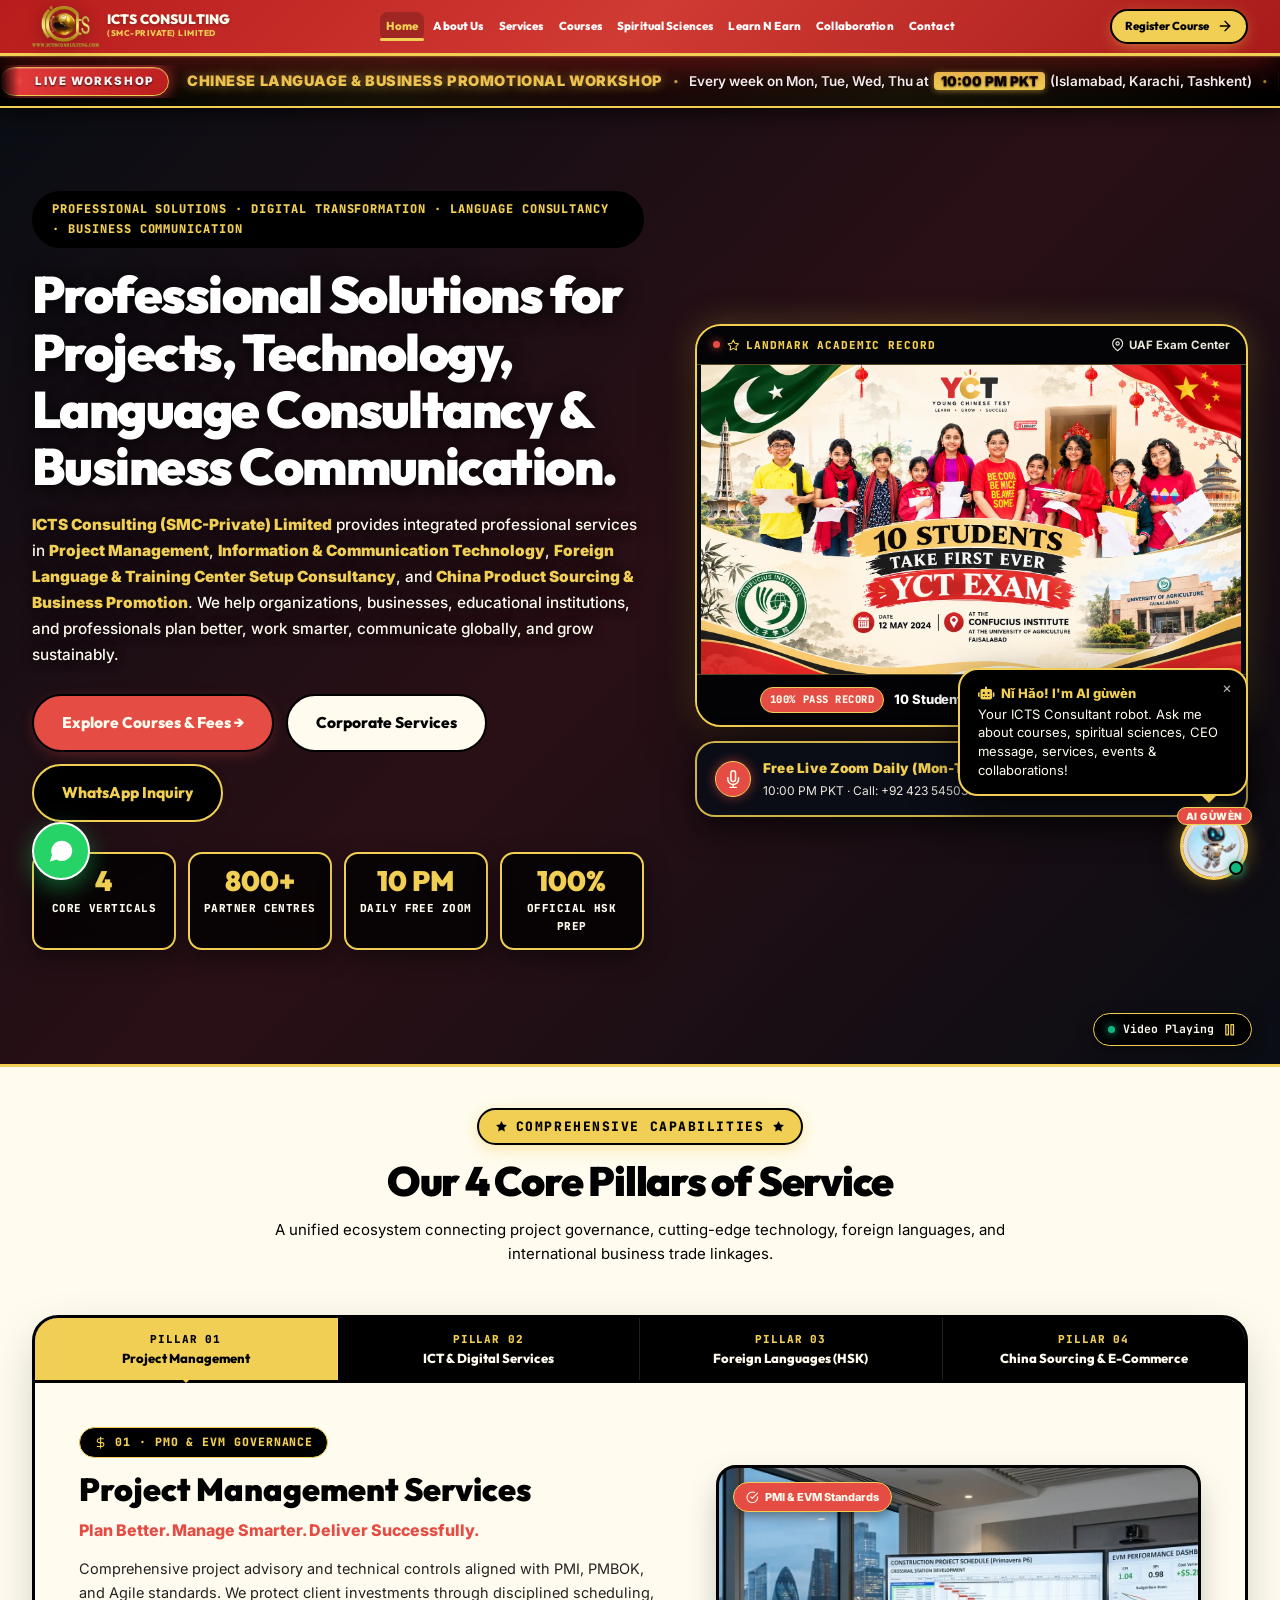
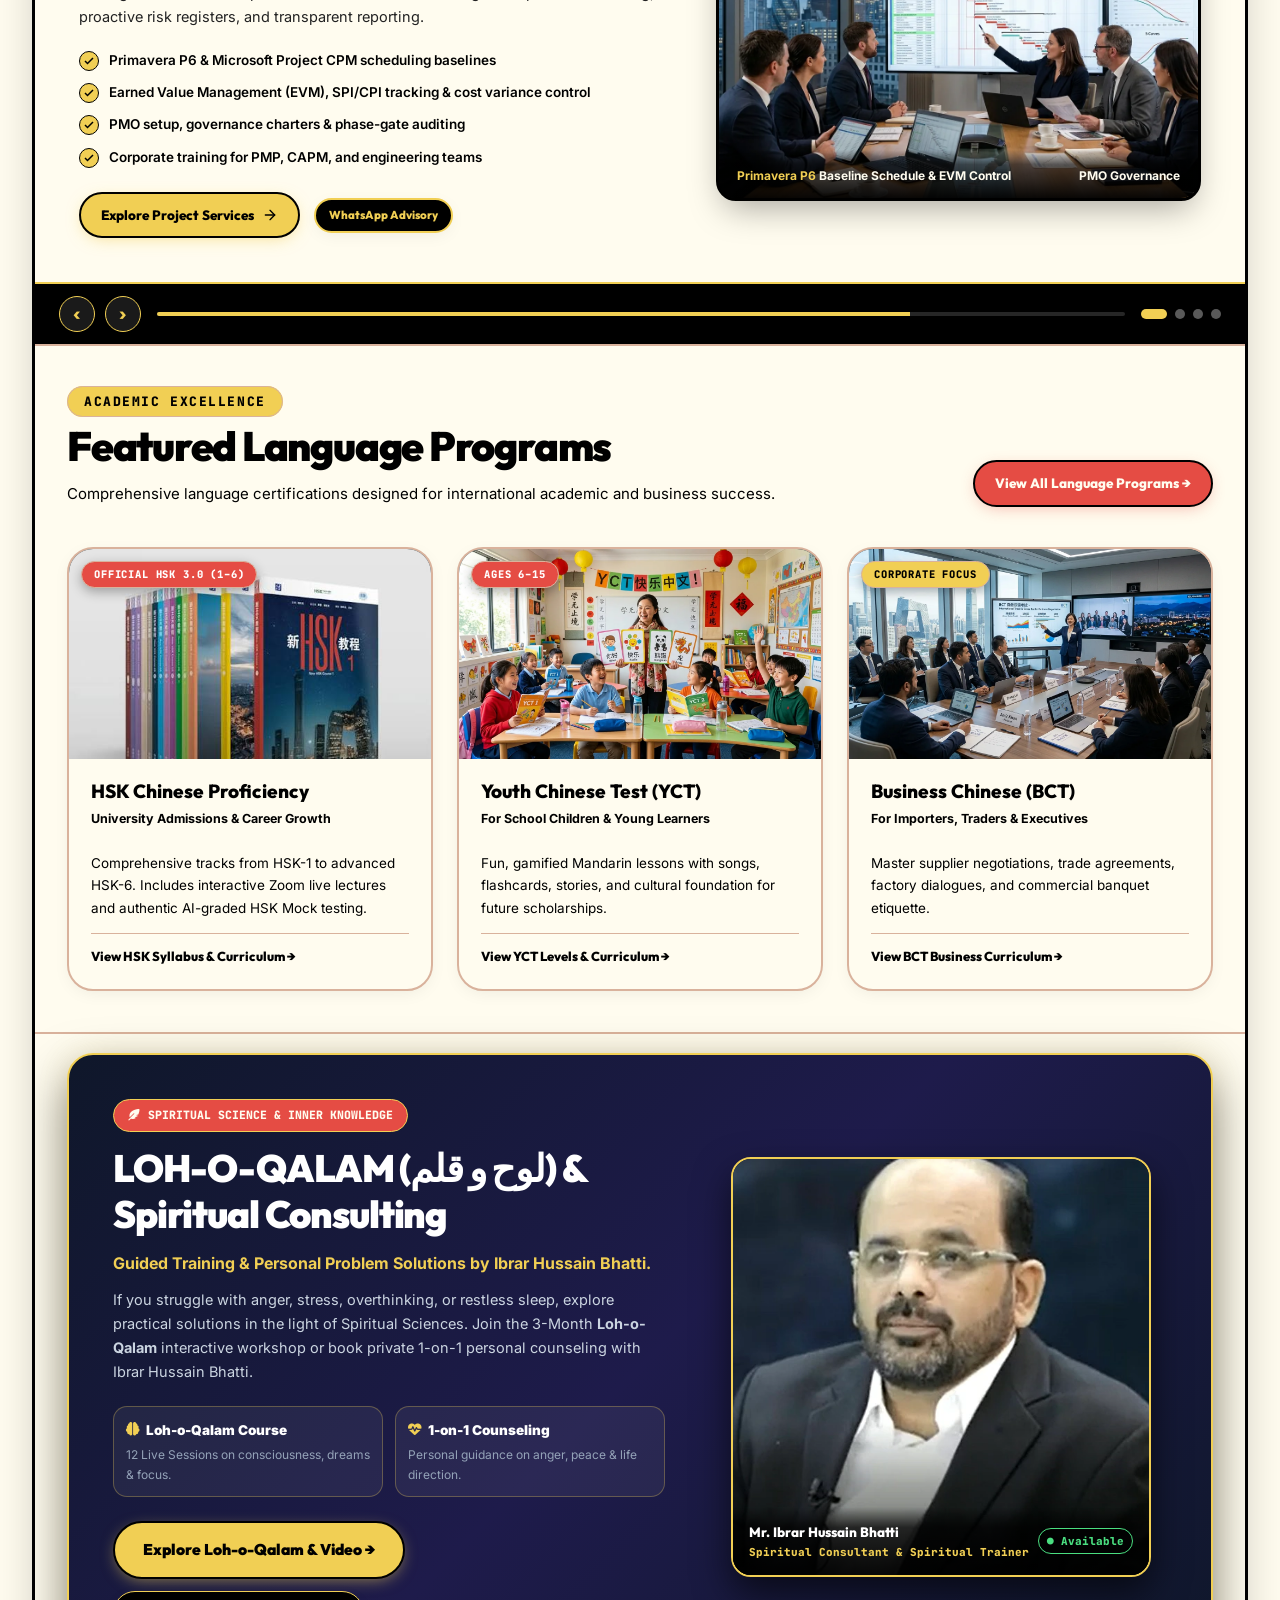
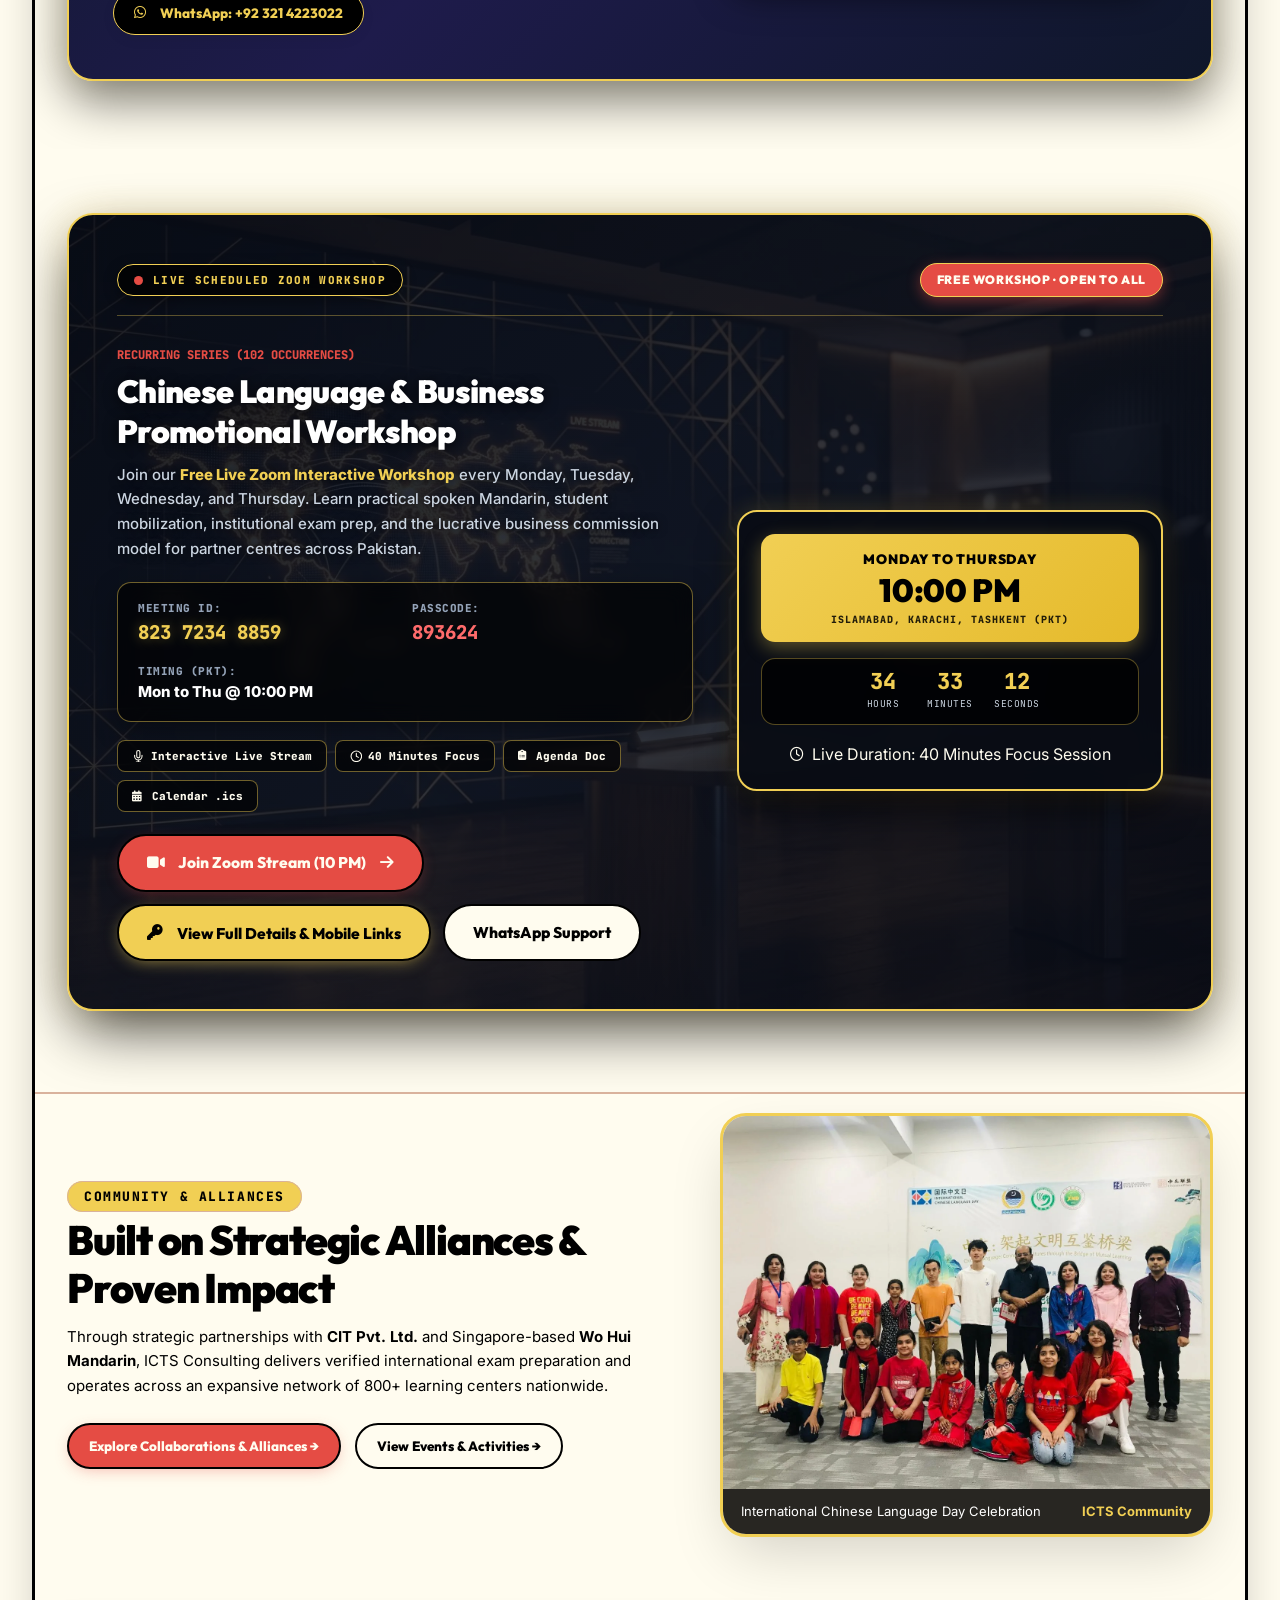
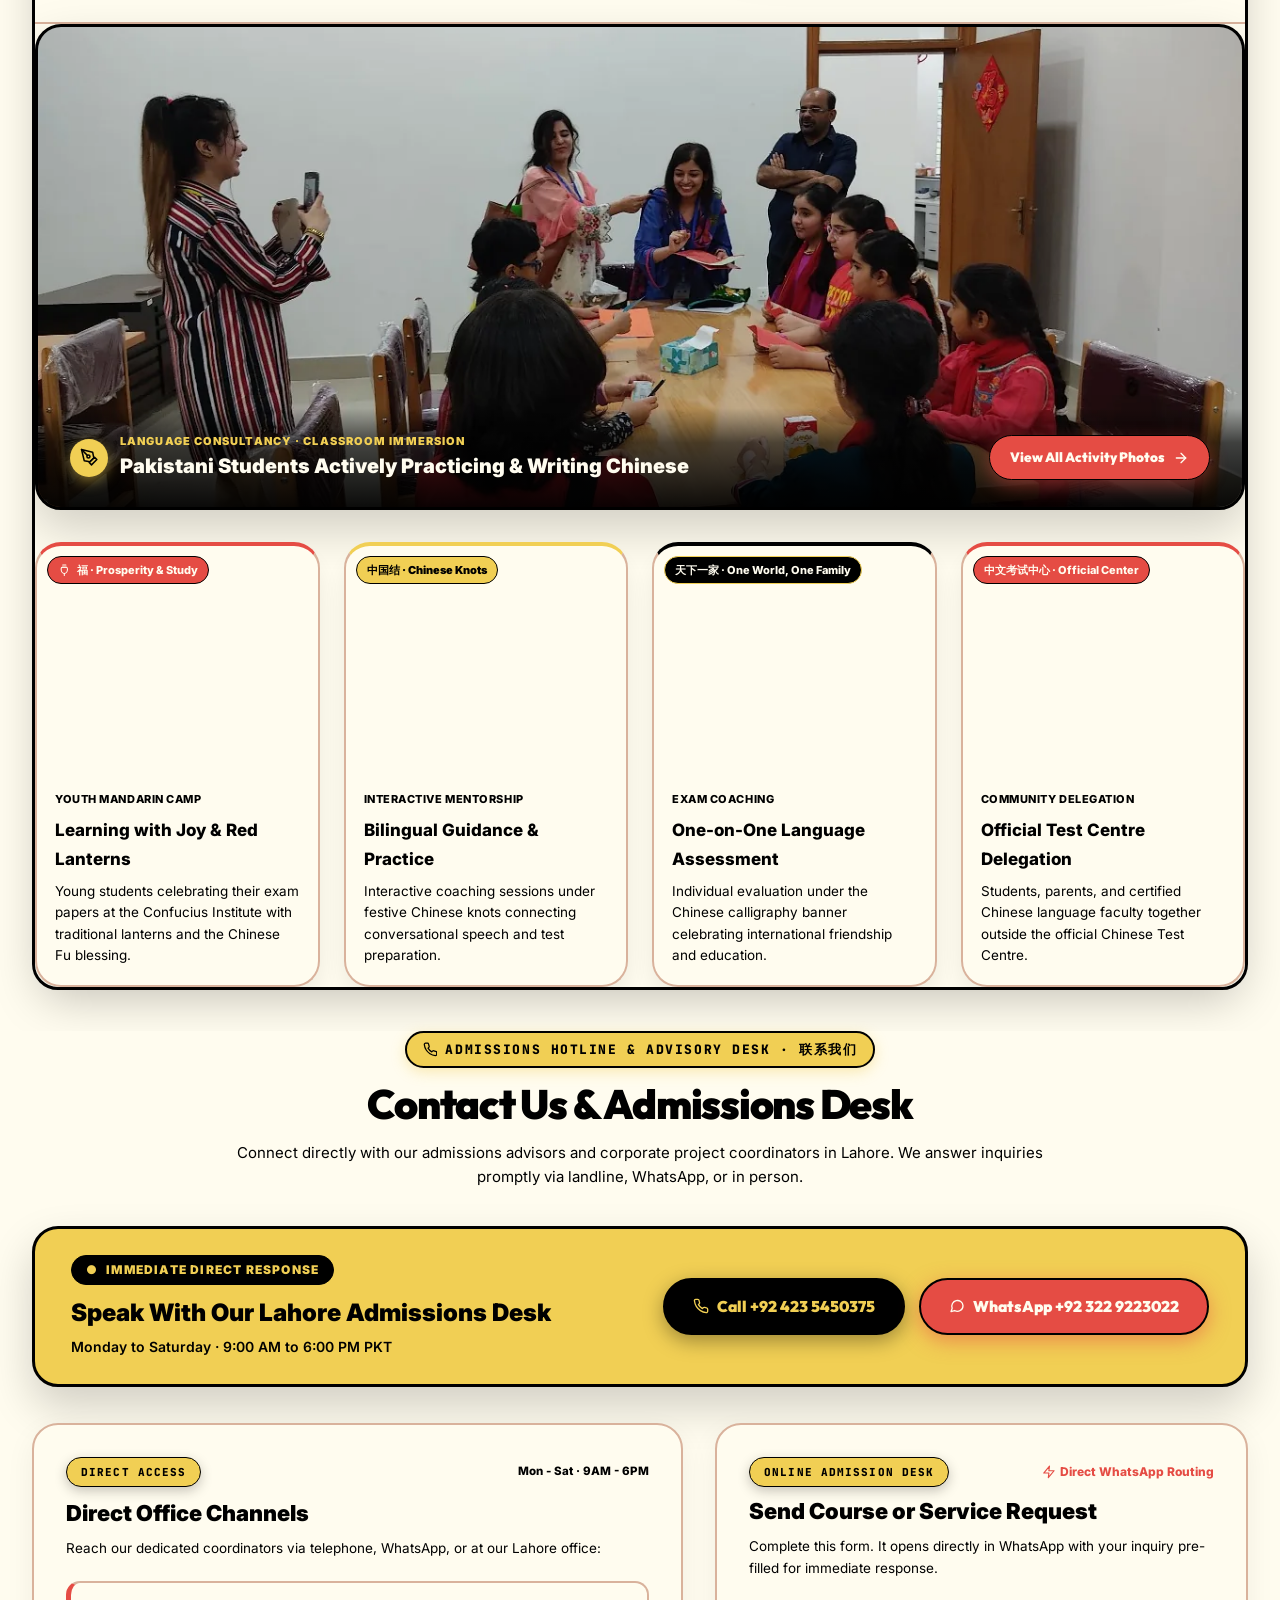
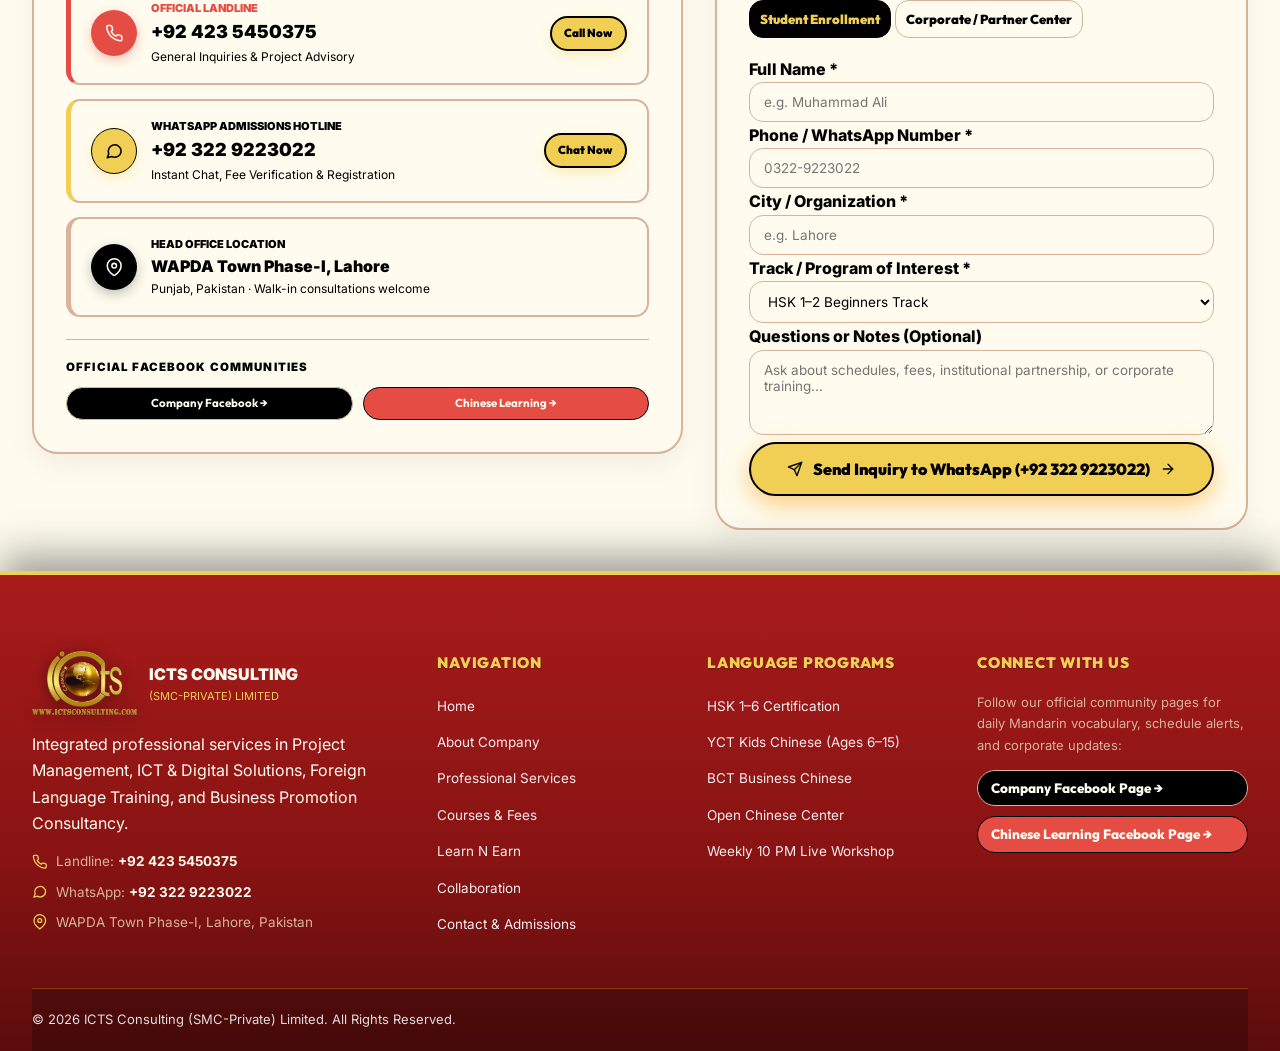
==== commit 42933cee: "Optimize Open Graph preview image to lightweight JPEG (52KB) for WhatsApp link preview" ====
--- a/index.html
+++ b/index.html
@@ -1,4 +1,4 @@
-<!DOCTYPE html>
+﻿<!DOCTYPE html>
 <html lang="en">
 
 <head>
@@ -13,9 +13,9 @@
   <meta property="og:site_name" content="ICTS Consulting (SMC-Private) Limited">
   <meta property="og:title" content="ICTS Consulting | Professional Solutions · Digital Transformation · Language Consultancy · Business Communication">
   <meta property="og:description" content="Plan Better. Manage Smarter. Deliver Successfully. Integrated services in Project Management, Technology, Mandarin Chinese, and Business Promotion.">
-  <meta property="og:image" content="https://www.ictsconsulting.com/assests/icts_logo.png">
-  <meta property="og:image:secure_url" content="https://www.ictsconsulting.com/assests/icts_logo.png">
-  <meta property="og:image:type" content="image/png">
+  <meta property="og:image" content="https://www.ictsconsulting.com/assests/icts_og.jpg">
+  <meta property="og:image:secure_url" content="https://www.ictsconsulting.com/assests/icts_og.jpg">
+  <meta property="og:image:type" content="image/jpeg">
   <meta property="og:image:width" content="1200">
   <meta property="og:image:height" content="630">
   <meta property="og:image:alt" content="ICTS Consulting Official Logo">
@@ -26,7 +26,7 @@
   <meta name="twitter:card" content="summary_large_image">
   <meta name="twitter:title" content="ICTS Consulting | Professional Solutions · Digital Transformation · Language Consultancy">
   <meta name="twitter:description" content="Plan Better. Manage Smarter. Deliver Successfully. Integrated services in Project Management, Technology, Mandarin Chinese, and Business Promotion.">
-  <meta name="twitter:image" content="https://www.ictsconsulting.com/assests/icts_logo.png">
+  <meta name="twitter:image" content="https://www.ictsconsulting.com/assests/icts_og.jpg">
 
   <!-- Favicon -->
 
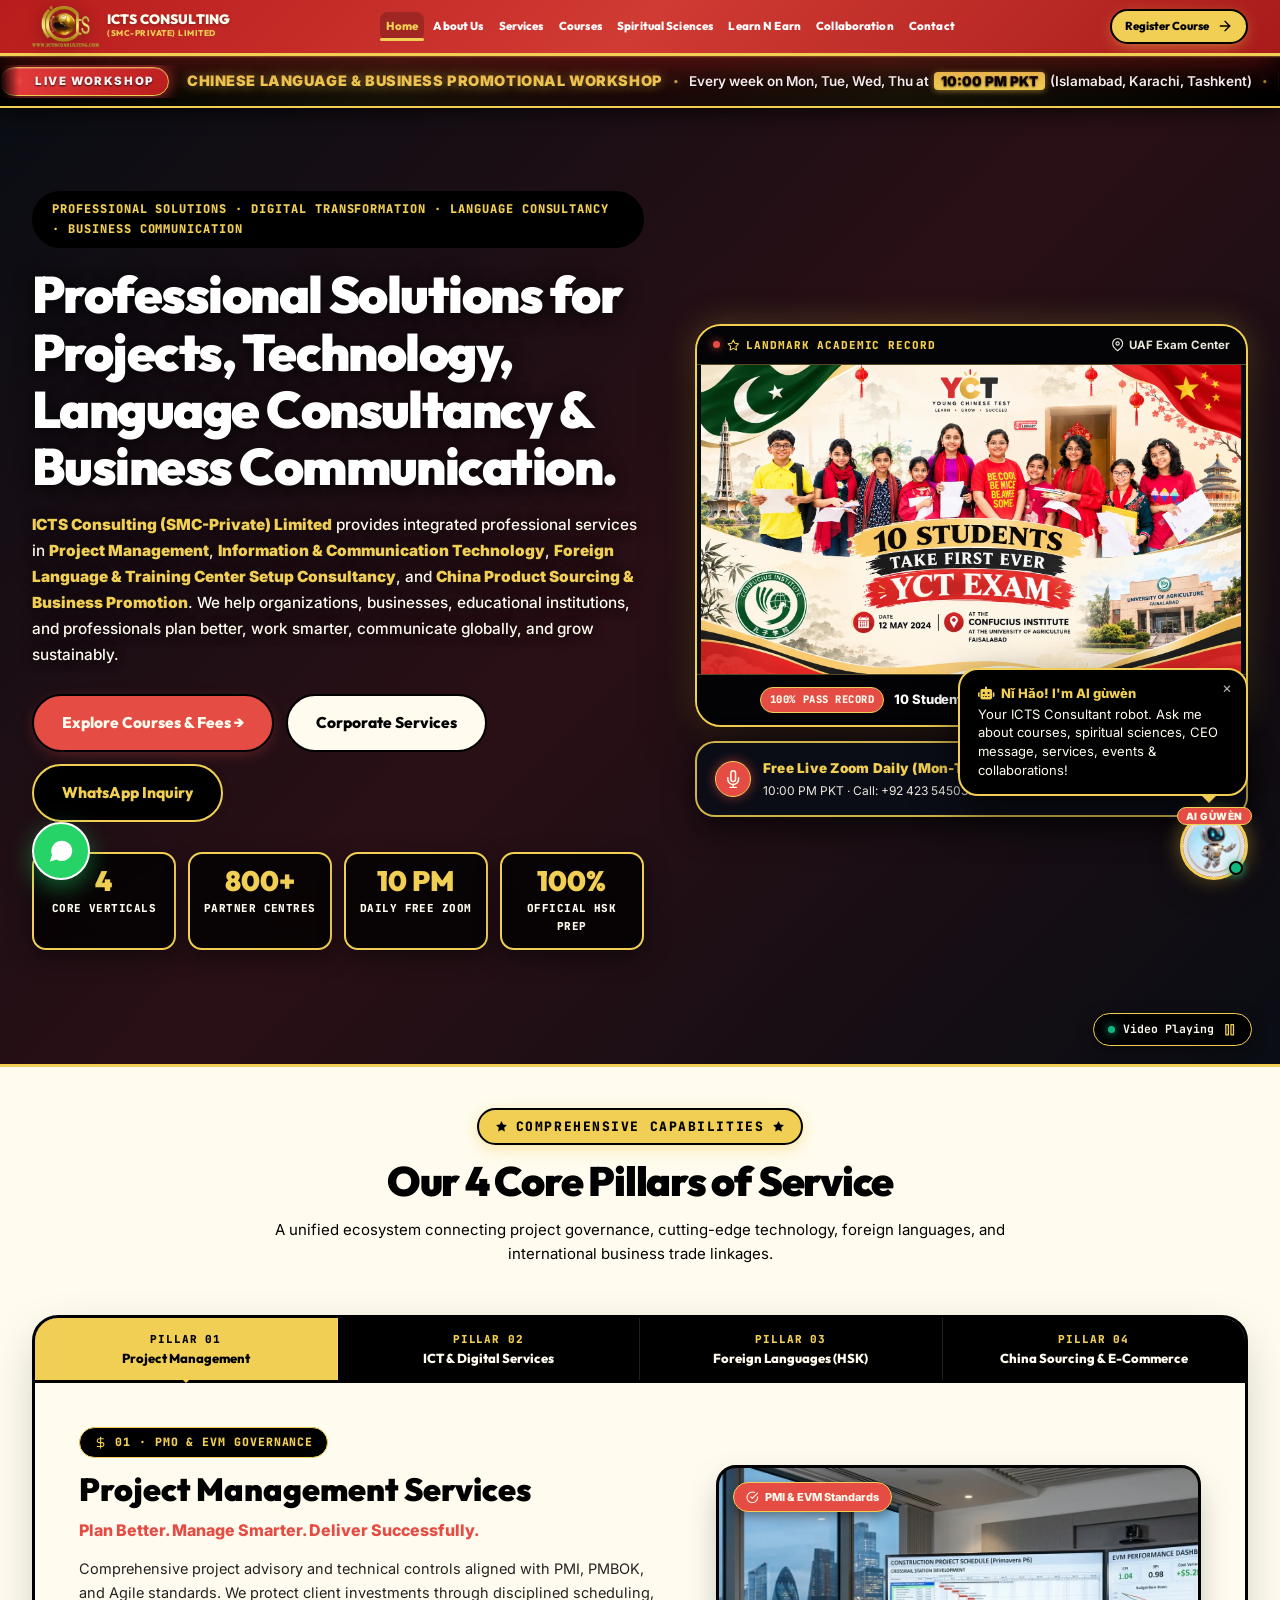
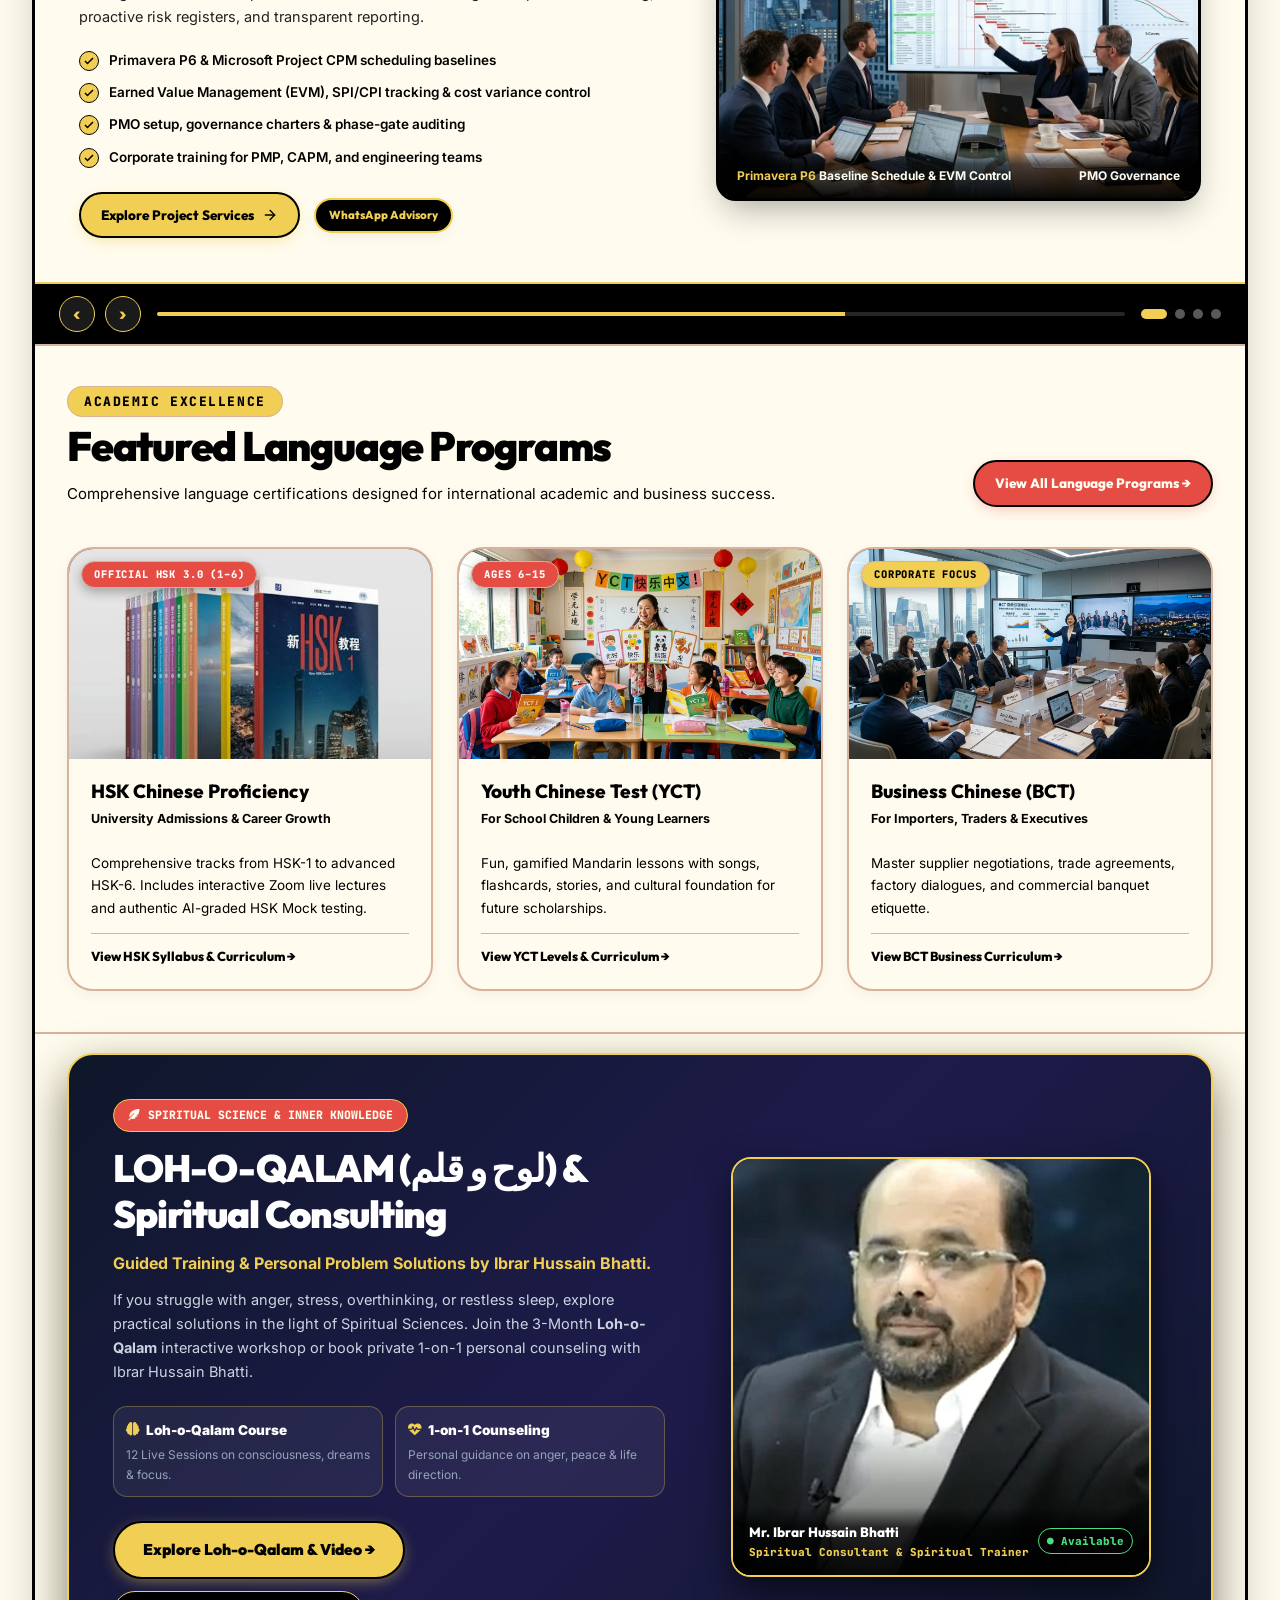
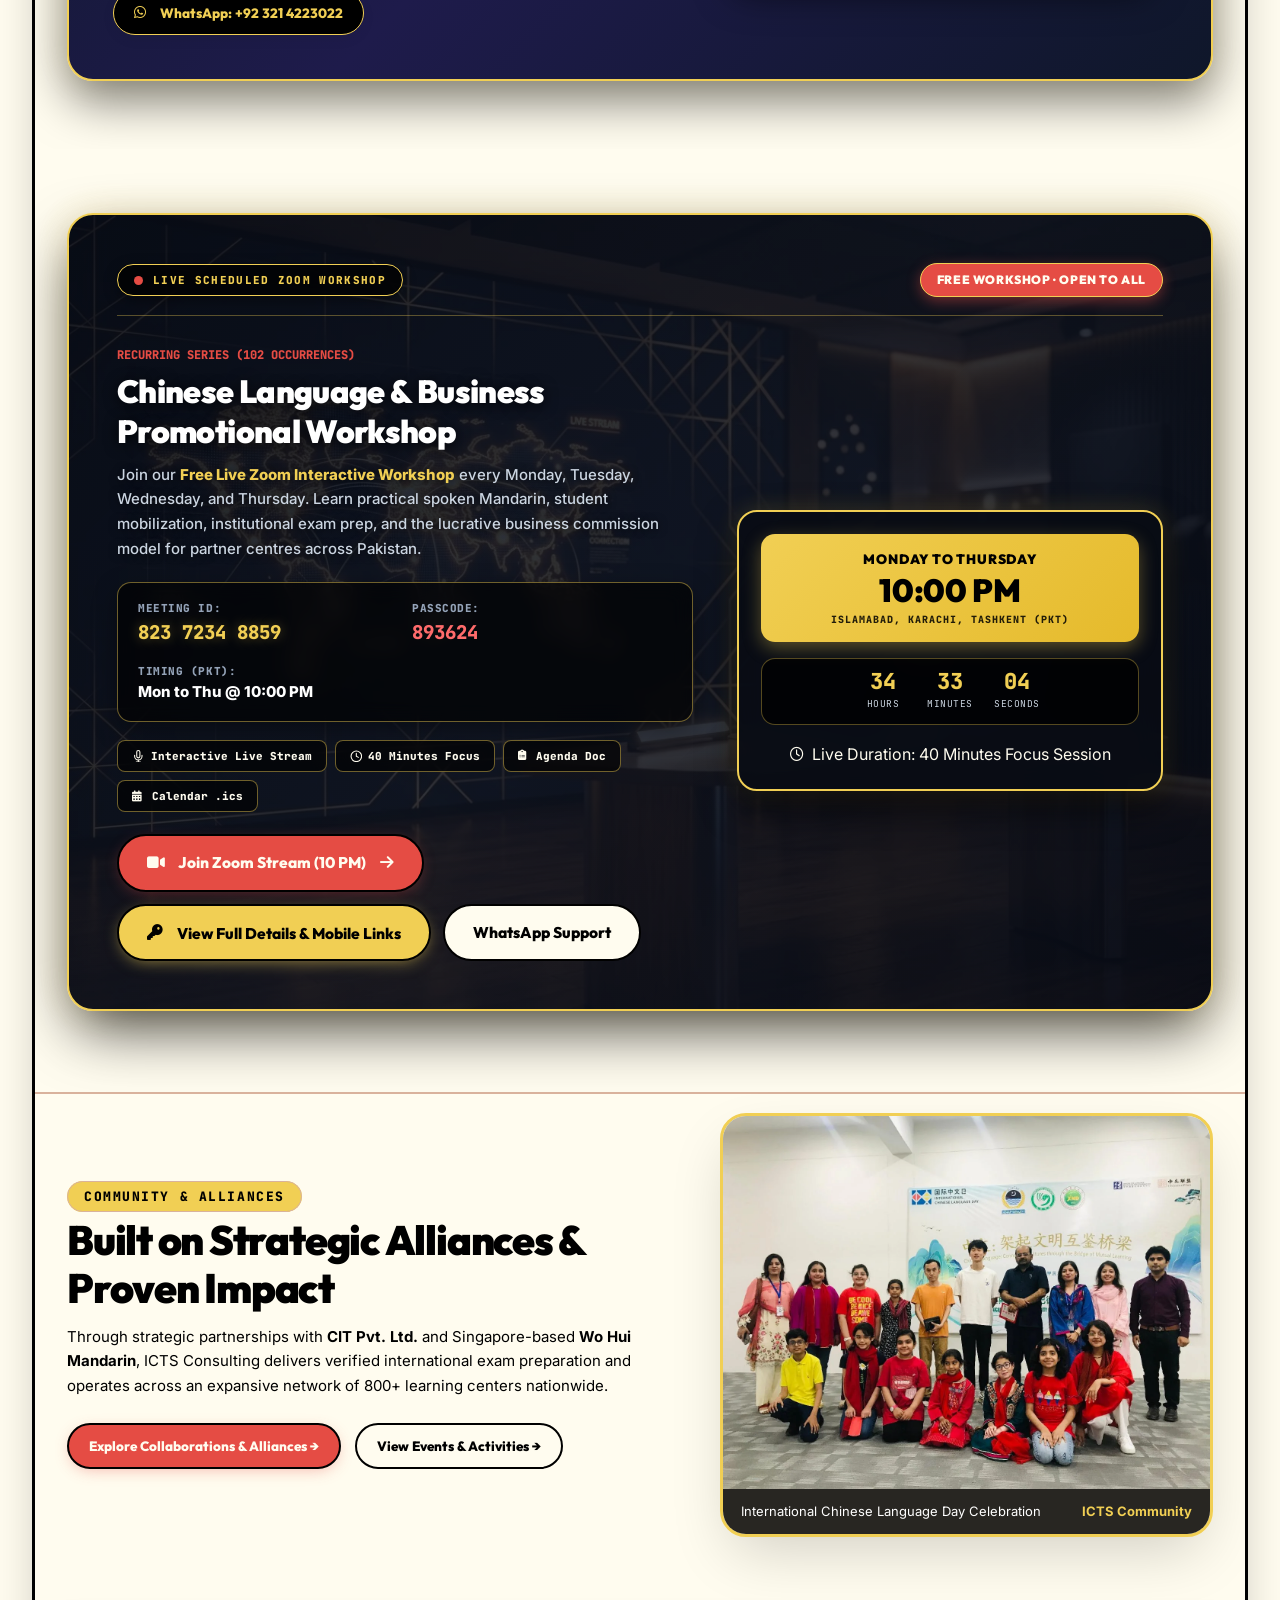
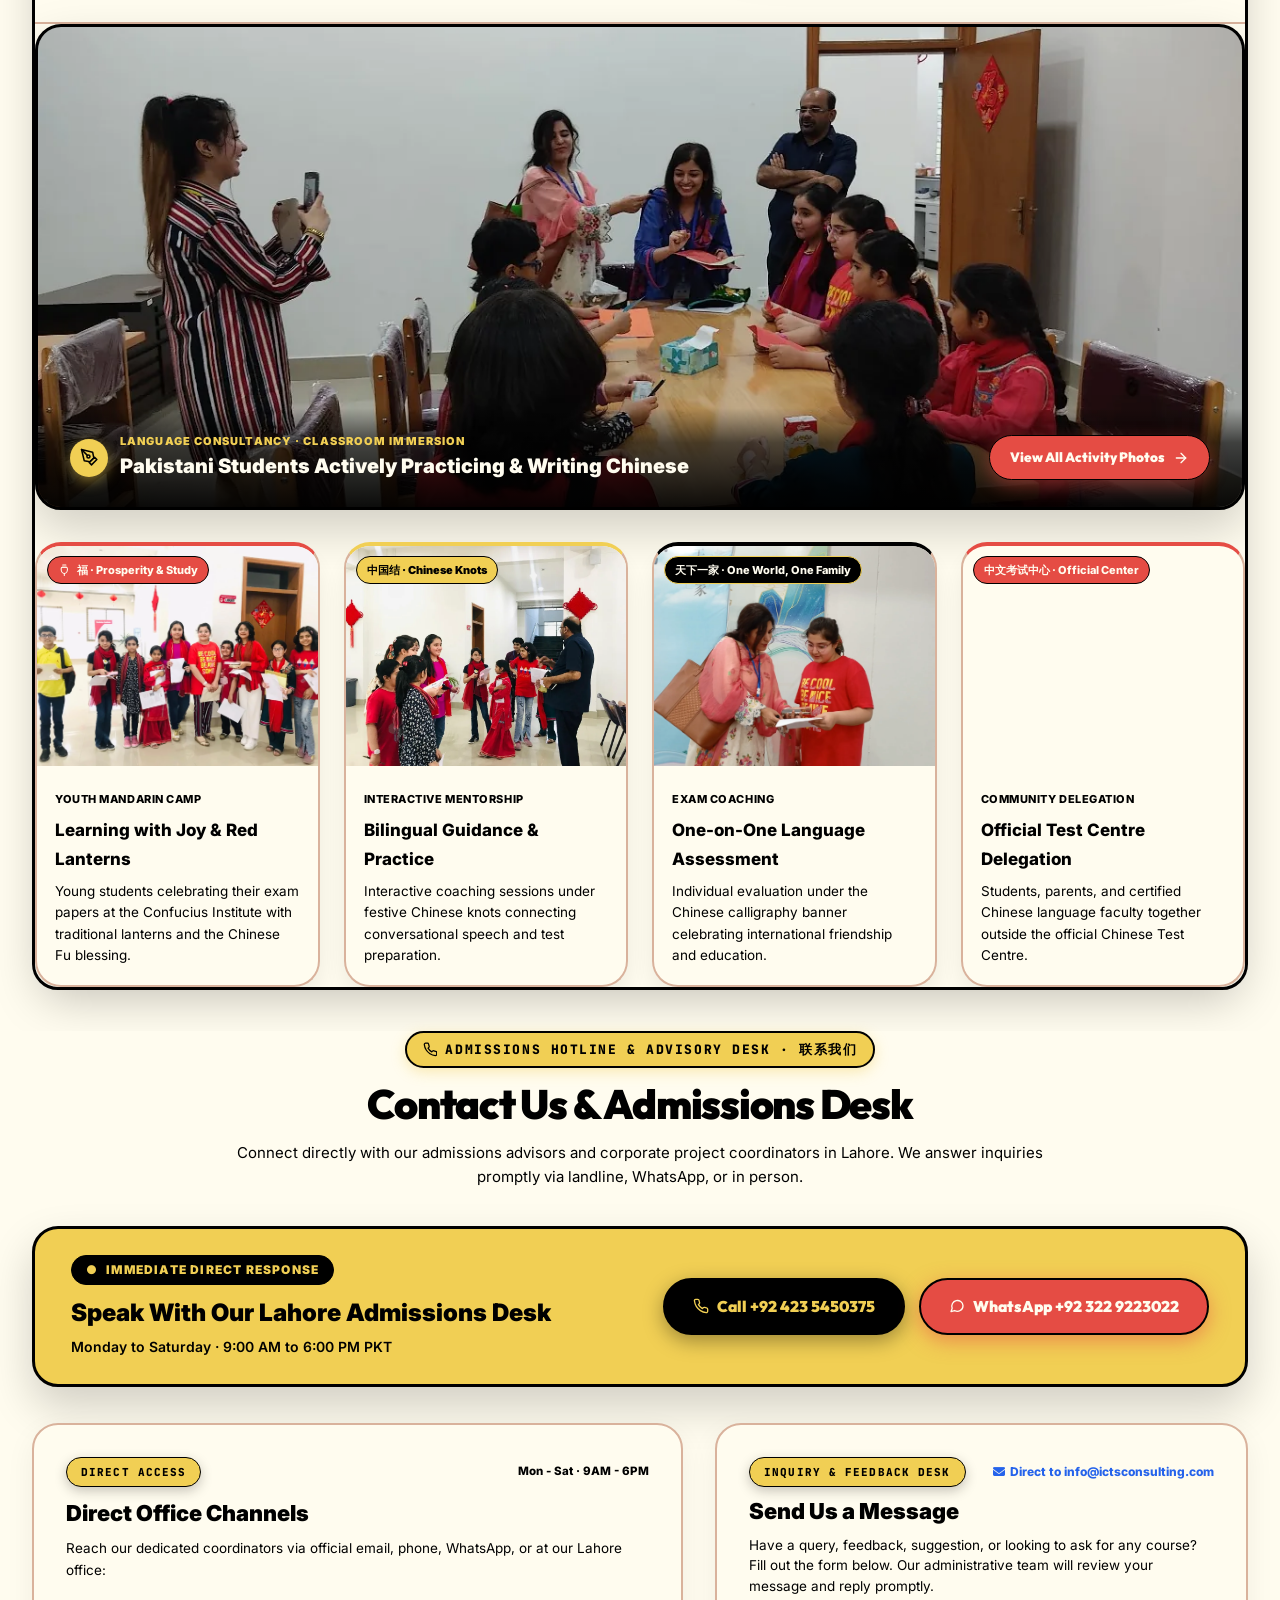
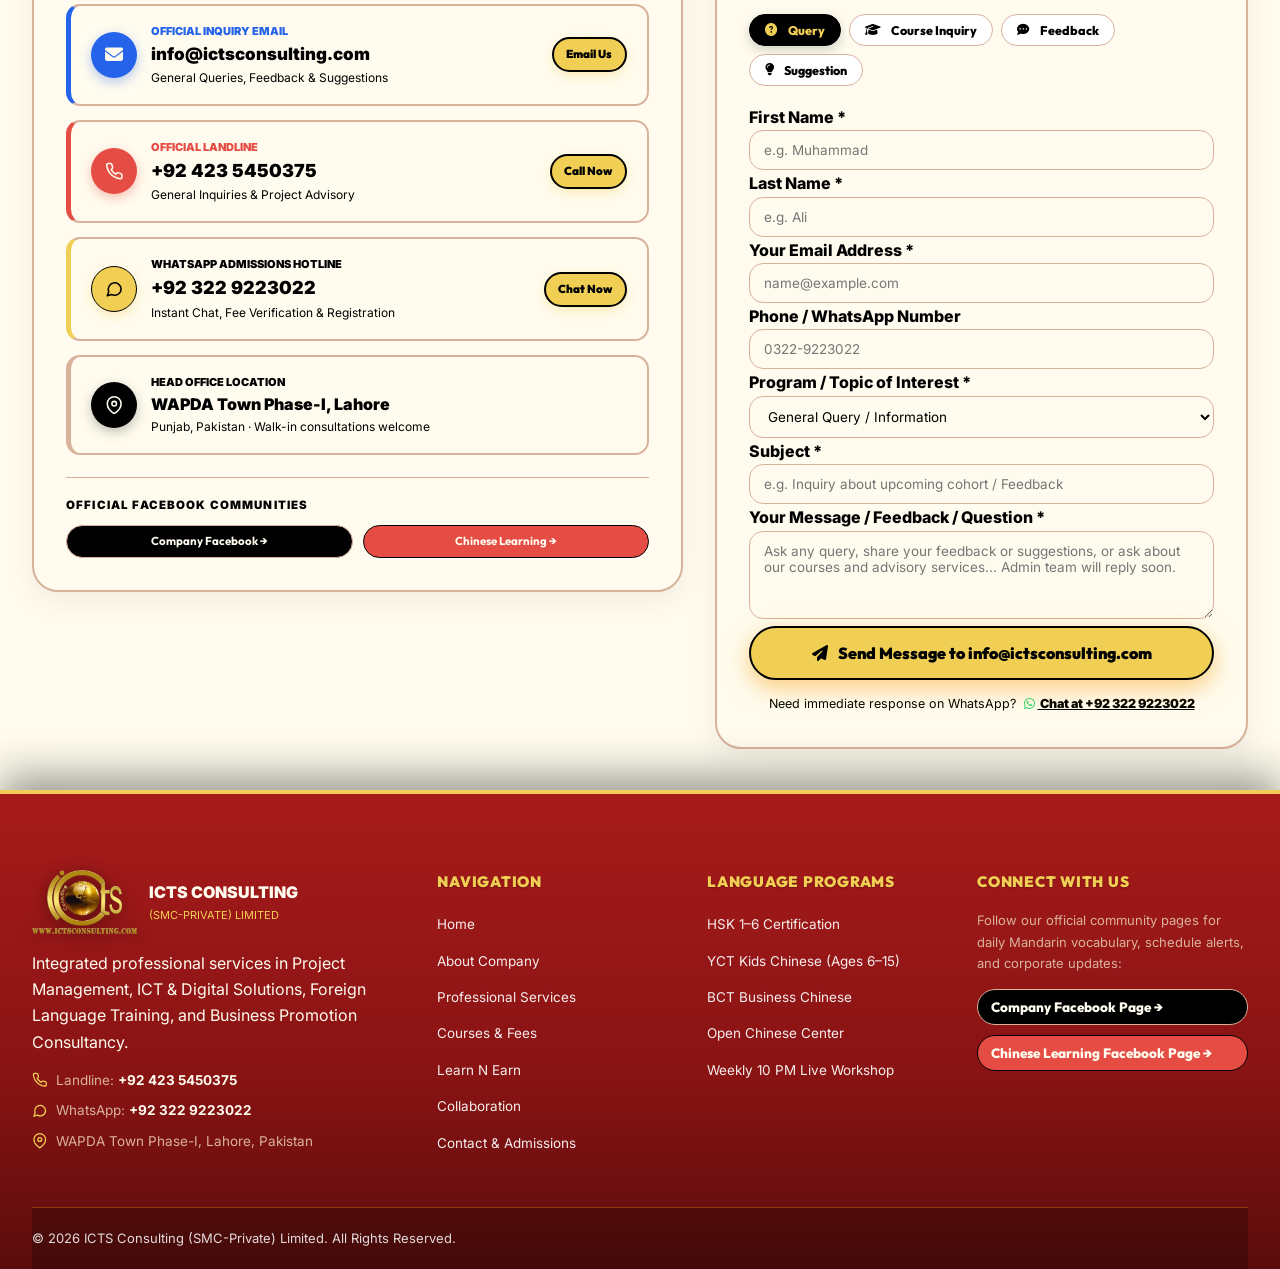
==== commit 73c11983: "Integrate Formspree endpoint xdeornvw for info@ictsconsulting.com on Home and Contact pages" ====
--- a/index.html
+++ b/index.html
@@ -1,4 +1,4 @@
-﻿<!DOCTYPE html>
+<!DOCTYPE html>
 <html lang="en">
 
 <head>
@@ -1248,9 +1248,28 @@
             <h3 style="font-size: 22px; font-weight: 900; color: #000000; margin-bottom: 6px;">Direct Office Channels
             </h3>
             <p style="font-size: 13.5px; color: #000000; margin-bottom: 22px;">Reach our dedicated coordinators via
-              telephone, WhatsApp, or at our Lahore office:</p>
+              official email, phone, WhatsApp, or at our Lahore office:</p>
 
             <div style="display: flex; flex-direction: column; gap: 14px;">
+              <!-- Email Card -->
+              <div
+                style="background: #FFFCEF; border: 2px solid #D9B29C; border-left: 5px solid #2563EB; border-radius: var(--radius-md); padding: 16px 20px; display: flex; align-items: center; justify-content: space-between; gap: 14px; flex-wrap: wrap;">
+                <div style="display: flex; align-items: center; gap: 14px;">
+                  <div
+                    style="width: 46px; height: 46px; border-radius: 50%; background: #2563EB; color: #FFFCEF; display: grid; place-items: center; flex-shrink: 0; box-shadow: 0 4px 12px rgba(37, 99, 235, 0.35);">
+                    <i class="fa-solid fa-envelope" style="font-size: 18px;"></i>
+                  </div>
+                  <div>
+                    <span
+                      style="display: block; font-size: 11px; font-weight: 900; text-transform: uppercase; color: #2563EB;">Official
+                      Inquiry Email</span>
+                    <span style="display: block; font-size: 17px; font-weight: 900; color: #000000; word-break: break-all;">info@ictsconsulting.com</span>
+                    <span style="display: block; font-size: 12px; color: #000000;">General Queries, Feedback &amp; Suggestions</span>
+                  </div>
+                </div>
+                <a href="mailto:info@ictsconsulting.com" class="btn btn-yellow btn-sm" style="font-weight: 900;">Email Us</a>
+              </div>
+
               <!-- Landline Card -->
               <div
                 style="background: #FFFCEF; border: 2px solid #D9B29C; border-left: 5px solid #E54C44; border-radius: var(--radius-md); padding: 16px 20px; display: flex; align-items: center; justify-content: space-between; gap: 14px; flex-wrap: wrap;">
@@ -1341,88 +1360,135 @@
             </div>
           </div>
 
-          <!-- Right Column: Interactive Consultation & Registration Form -->
+          <!-- Right Column: Formspree Powered Contact & Inquiry Form -->
           <div class="reg-form-card"
             style="background: #FFFCEF; border: 2.5px solid #D9B29C; border-radius: var(--radius-xl); padding: 32px; box-shadow: 0 10px 30px rgba(0,0,0,0.06);">
-            <div style="display: flex; align-items: center; justify-content: space-between; margin-bottom: 6px;">
+            <div style="display: flex; align-items: center; justify-content: space-between; margin-bottom: 6px; flex-wrap: wrap; gap: 8px;">
               <span class="program-photo-tag"
                 style="background: #F1CF54; color: #000000; border: 1px solid #000000; position: static; display: inline-block; font-weight: 900;">
-                Online Admission Desk
+                Inquiry &amp; Feedback Desk
               </span>
               <span
-                style="font-size: 12px; font-weight: 800; color: #E54C44; display: inline-flex; align-items: center; gap: 4px;">
-                <svg class="icon-stroke" width="13" height="13" viewBox="0 0 24 24">
-                  <polygon points="13 2 3 14 12 14 11 22 21 10 12 10 13 2"></polygon>
-                </svg>
-                <span>Direct WhatsApp Routing</span>
+                style="font-size: 12px; font-weight: 800; color: #2563EB; display: inline-flex; align-items: center; gap: 5px;">
+                <i class="fa-solid fa-envelope"></i>
+                <span>Direct to info@ictsconsulting.com</span>
               </span>
             </div>
-            <h3 style="font-size: 22px; font-weight: 900; color: var(--charcoal-dark); margin: 6px 0 6px;">Send Course
-              or Service Request</h3>
-            <p style="font-size: 13.5px; color: var(--umber-body); margin-bottom: 20px;">Complete this form. It opens
-              directly in WhatsApp with your inquiry pre-filled for immediate response.</p>
-
-            <div class="type-toggle-group" style="margin-bottom: 18px;">
-              <button type="button" class="type-toggle-btn active" data-type="student" style="font-weight: 900;">Student
-                Enrollment</button>
-              <button type="button" class="type-toggle-btn" data-type="corporate" style="font-weight: 900;">Corporate /
-                Partner Center</button>
-            </div>
-
-            <form id="quickRegForm">
+            <h3 style="font-size: 22px; font-weight: 900; color: var(--charcoal-dark); margin: 6px 0 6px;">Send Us a Message</h3>
+            <p style="font-size: 13.5px; color: var(--umber-body); margin-bottom: 18px; line-height: 1.5;">
+              Have a query, feedback, suggestion, or looking to ask for any course? Fill out the form below. Our administrative team will review your message and reply promptly.
+            </p>
+
+            <!-- Interactive Category Selector -->
+            <div class="form-category-pills" style="display: flex; flex-wrap: wrap; gap: 8px; margin-bottom: 18px;">
+              <button type="button" class="category-pill-btn active" data-category="General Query">
+                <i class="fa-solid fa-circle-question" style="margin-right: 4px;"></i> Query
+              </button>
+              <button type="button" class="category-pill-btn" data-category="Course Inquiry">
+                <i class="fa-solid fa-graduation-cap" style="margin-right: 4px;"></i> Course Inquiry
+              </button>
+              <button type="button" class="category-pill-btn" data-category="Feedback">
+                <i class="fa-solid fa-comment-dots" style="margin-right: 4px;"></i> Feedback
+              </button>
+              <button type="button" class="category-pill-btn" data-category="Suggestion">
+                <i class="fa-solid fa-lightbulb" style="margin-right: 4px;"></i> Suggestion
+              </button>
+            </div>
+
+            <!-- Formspree Connected Form -->
+            <form id="contactInquiryForm" action="https://formspree.io/f/xdeornvw" method="POST" novalidate>
+              <input type="hidden" name="_subject" id="hiddenFormSubject" value="[ICTS Portal] New Query / Feedback">
+              <input type="hidden" name="Inquiry Category" id="selectedCategoryInput" value="General Query">
+
               <div class="form-row">
                 <div class="form-field">
-                  <label class="form-label" for="formName" style="font-weight: 800;">Full Name *</label>
-                  <input type="text" class="form-input" id="formName" required placeholder="e.g. Muhammad Ali">
+                  <label class="form-label" for="formFirstName" style="font-weight: 800;">First Name *</label>
+                  <input type="text" class="form-input" id="formFirstName" name="First Name" required placeholder="e.g. Muhammad">
                 </div>
                 <div class="form-field">
-                  <label class="form-label" for="formPhone" style="font-weight: 800;">Phone / WhatsApp Number *</label>
-                  <input type="tel" class="form-input" id="formPhone" required placeholder="0322-9223022">
+                  <label class="form-label" for="formLastName" style="font-weight: 800;">Last Name *</label>
+                  <input type="text" class="form-input" id="formLastName" name="Last Name" required placeholder="e.g. Ali">
                 </div>
               </div>
 
               <div class="form-row">
                 <div class="form-field">
-                  <label class="form-label" for="formCity" style="font-weight: 800;">City / Organization *</label>
-                  <input type="text" class="form-input" id="formCity" required placeholder="e.g. Lahore">
+                  <label class="form-label" for="formEmail" style="font-weight: 800;">Your Email Address *</label>
+                  <input type="email" class="form-input" id="formEmail" name="email" required placeholder="name@example.com">
                 </div>
                 <div class="form-field">
-                  <label class="form-label" for="formTrack" style="font-weight: 800;">Track / Program of Interest
-                    *</label>
-                  <select class="form-input" id="formTrack" required>
-                    <option value="HSK 1-2 Beginners">HSK 1–2 Beginners Track</option>
-                    <option value="HSK 3-4 Intermediate">HSK 3–4 Intermediate Track</option>
-                    <option value="HSK 5-6 Advanced">HSK 5–6 Advanced Academic Track</option>
-                    <option value="YCT Kids Chinese">YCT Kids Chinese (Ages 6–15)</option>
-                    <option value="BCT Business Chinese">BCT Business Chinese for Executives</option>
-                    <option value="Daily Free 10 PM Zoom Workshop">Chinese Language &amp; Business Promotional Workshop</option>
-                    <option value="Center Setup Consultancy">Chinese Language Center Setup Advisory</option>
-                    <option value="Project Management & EVM">Project Management Consultancy</option>
+                  <label class="form-label" for="formPhone" style="font-weight: 800;">Phone / WhatsApp Number</label>
+                  <input type="tel" class="form-input" id="formPhone" name="Phone / WhatsApp" placeholder="0322-9223022">
+                </div>
+              </div>
+
+              <div class="form-row">
+                <div class="form-field">
+                  <label class="form-label" for="formServiceSelect" style="font-weight: 800;">Program / Topic of Interest *</label>
+                  <select class="form-input" id="formServiceSelect" name="Program or Topic" required>
+                    <option value="General Query / Information">General Query / Information</option>
+                    <option value="HSK 1-2 Beginners Mandarin Track">HSK 1–2 Beginners Mandarin Track</option>
+                    <option value="HSK 3-4 Intermediate Track">HSK 3–4 Intermediate Track</option>
+                    <option value="HSK 5-6 Advanced Academic Track">HSK 5–6 Advanced Academic Track</option>
+                    <option value="YCT Kids Chinese (Ages 6-15)">YCT Kids Chinese (Ages 6–15)</option>
+                    <option value="BCT Business Chinese for Executives">BCT Business Chinese for Executives</option>
+                    <option value="Free Live 10 PM Zoom Mandarin Workshop">Free Live 10 PM Zoom Mandarin Workshop</option>
+                    <option value="Chinese Language Center Setup Advisory">Chinese Language Center Setup Advisory</option>
+                    <option value="Project Management & EVM Consultancy">Project Management &amp; EVM Consultancy</option>
                     <option value="ICT & Digital Solutions">ICT &amp; Digital Solutions</option>
-                    <option value="CIT Partner Centre Affiliation">Partner Centre Affiliation</option>
+                    <option value="Feedback / Review on Services">Feedback / Review on Services</option>
+                    <option value="Suggestion / Partnership Proposal">Suggestion / Partnership Proposal</option>
                   </select>
                 </div>
+                <div class="form-field">
+                  <label class="form-label" for="formSubject" style="font-weight: 800;">Subject *</label>
+                  <input type="text" class="form-input" id="formSubject" name="Subject" required placeholder="e.g. Inquiry about upcoming cohort / Feedback">
+                </div>
               </div>
 
               <div class="form-field">
-                <label class="form-label" for="formMessage" style="font-weight: 800;">Questions or Notes
-                  (Optional)</label>
-                <textarea class="form-textarea" id="formMessage"
-                  placeholder="Ask about schedules, fees, institutional partnership, or corporate training..."></textarea>
-              </div>
-
-              <button type="submit" class="btn btn-yellow btn-lg"
+                <label class="form-label" for="formMessage" style="font-weight: 800;">Your Message / Feedback / Question *</label>
+                <textarea class="form-textarea" id="formMessage" name="Message" rows="4" required
+                  placeholder="Ask any query, share your feedback or suggestions, or ask about our courses and advisory services... Admin team will reply soon."></textarea>
+              </div>
+
+              <!-- Live Submission Feedback Alerts -->
+              <div id="formStatusSuccess" class="form-status-alert success" style="display: none; background: #ECFDF5; border: 2px solid #10B981; border-radius: var(--radius-md); padding: 16px; margin-bottom: 16px; color: #065F46;">
+                <div style="display: flex; align-items: flex-start; gap: 12px;">
+                  <i class="fa-solid fa-circle-check" style="font-size: 20px; color: #10B981; margin-top: 2px;"></i>
+                  <div>
+                    <strong style="display: block; font-size: 15px; margin-bottom: 4px;">Thank You! Your message has been sent successfully.</strong>
+                    <span style="font-size: 13px; line-height: 1.4; display: block;">
+                      Your message has been delivered to <b>info@ictsconsulting.com</b>. Our administrative team will review your query, feedback, or suggestion and reply to your email shortly.
+                    </span>
+                  </div>
+                </div>
+              </div>
+
+              <div id="formStatusError" class="form-status-alert error" style="display: none; background: #FEF2F2; border: 2px solid #EF4444; border-radius: var(--radius-md); padding: 16px; margin-bottom: 16px; color: #991B1B;">
+                <div style="display: flex; align-items: flex-start; gap: 12px;">
+                  <i class="fa-solid fa-triangle-exclamation" style="font-size: 20px; color: #EF4444; margin-top: 2px;"></i>
+                  <div>
+                    <strong style="display: block; font-size: 15px; margin-bottom: 4px;">Could not send message.</strong>
+                    <span id="formStatusErrorMsg" style="font-size: 13px; line-height: 1.4; display: block;">
+                      Please try again or email us directly at <a href="mailto:info@ictsconsulting.com" style="color: #991B1B; font-weight: 800; text-decoration: underline;">info@ictsconsulting.com</a>.
+                    </span>
+                  </div>
+                </div>
+              </div>
+
+              <button type="submit" id="formSubmitBtn" class="btn btn-yellow btn-lg"
                 style="width: 100%; justify-content: center; padding: 15px; font-size: 16px; font-weight: 900; box-shadow: 0 8px 24px rgba(245, 158, 11, 0.5); gap: 10px;">
-                <svg class="icon-stroke" width="18" height="18" viewBox="0 0 24 24">
-                  <line x1="22" y1="2" x2="11" y2="13"></line>
-                  <polygon points="22 2 15 22 11 13 2 9 22 2"></polygon>
-                </svg>
-                <span>Send Inquiry to WhatsApp (+92 322 9223022)</span>
-                <svg class="icon-stroke" width="14" height="14" viewBox="0 0 24 24">
-                  <line x1="5" y1="12" x2="19" y2="12"></line>
-                  <polyline points="12 5 19 12 12 19"></polyline>
-                </svg>
+                <i class="fa-solid fa-paper-plane" id="formSubmitIcon"></i>
+                <span id="formSubmitText">Send Message to info@ictsconsulting.com</span>
               </button>
+
+              <div style="margin-top: 14px; text-align: center; font-size: 12.5px; color: var(--umber-body); display: flex; align-items: center; justify-content: center; gap: 8px; flex-wrap: wrap;">
+                <span>Need immediate response on WhatsApp?</span>
+                <a href="https://wa.me/923229223022?text=Hello%20ICTS%20Admin,%20I%20have%20an%20inquiry" target="_blank" rel="noopener" style="color: #000000; font-weight: 900; text-decoration: underline;">
+                  <i class="fa-brands fa-whatsapp" style="color: #25D366; margin-right: 3px;"></i> Chat at +92 322 9223022
+                </a>
+              </div>
             </form>
           </div>
         </div>
--- a/style.css
+++ b/style.css
@@ -3727,6 +3727,59 @@
   background: #000000;
   color: var(--yellow-main);
   border-color: #000000;
+}
+
+.form-category-pills {
+  display: flex;
+  flex-wrap: wrap;
+  gap: 8px;
+  margin-bottom: 18px;
+}
+
+.category-pill-btn {
+  display: inline-flex;
+  align-items: center;
+  gap: 6px;
+  padding: 7px 15px;
+  border-radius: 99px;
+  font-family: var(--font-display);
+  font-size: 12.5px;
+  font-weight: 800;
+  background: #FFFFFF;
+  color: #000000;
+  border: 1.5px solid #D9B29C;
+  cursor: pointer;
+  transition: all 0.2s ease;
+  user-select: none;
+}
+
+.category-pill-btn:hover {
+  border-color: #000000;
+  background: #FFFCEF;
+  transform: translateY(-1px);
+}
+
+.category-pill-btn.active {
+  background: #000000 !important;
+  color: var(--yellow-main) !important;
+  border-color: #000000 !important;
+  box-shadow: 0 4px 12px rgba(0, 0, 0, 0.18);
+}
+
+.form-status-alert {
+  border-radius: var(--radius-md);
+  animation: fadeInDown 0.3s ease;
+}
+
+@keyframes fadeInDown {
+  from {
+    opacity: 0;
+    transform: translateY(-8px);
+  }
+  to {
+    opacity: 1;
+    transform: translateY(0);
+  }
 }
 
 /* ==========================================================================
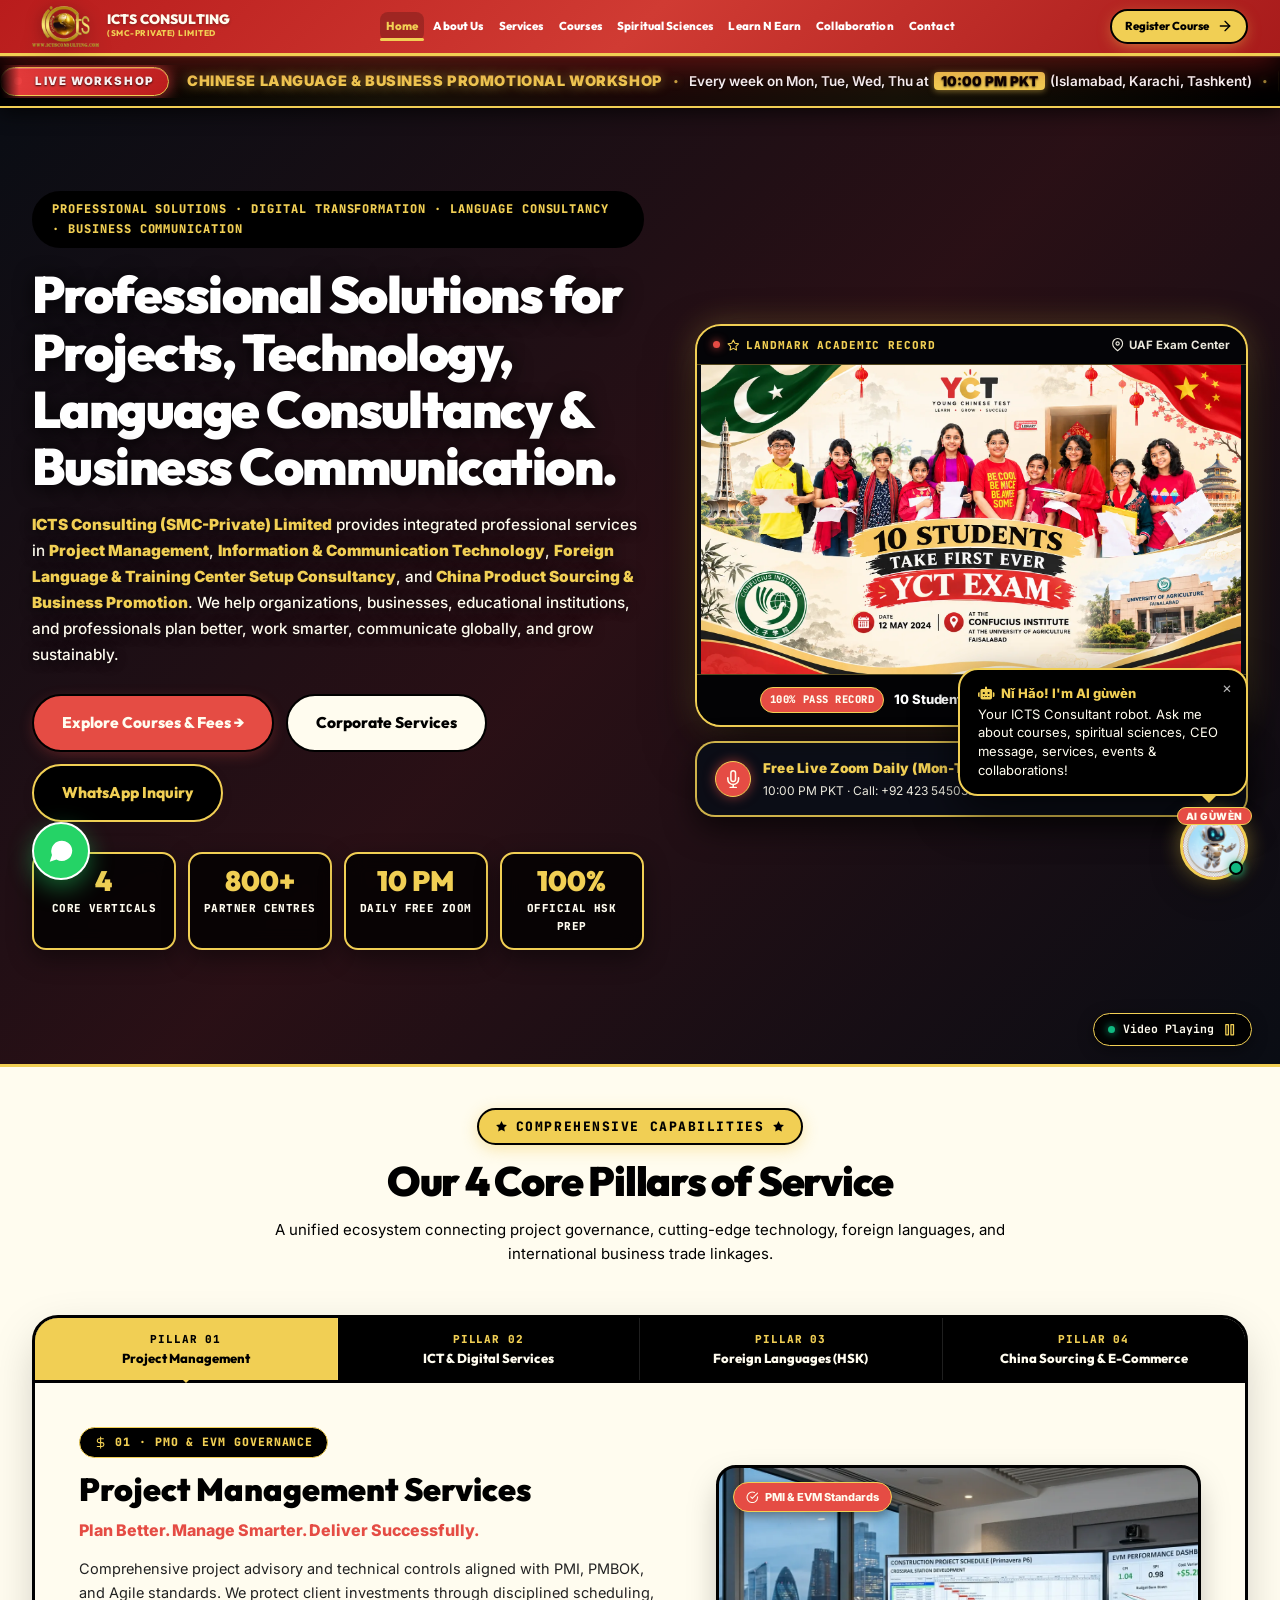
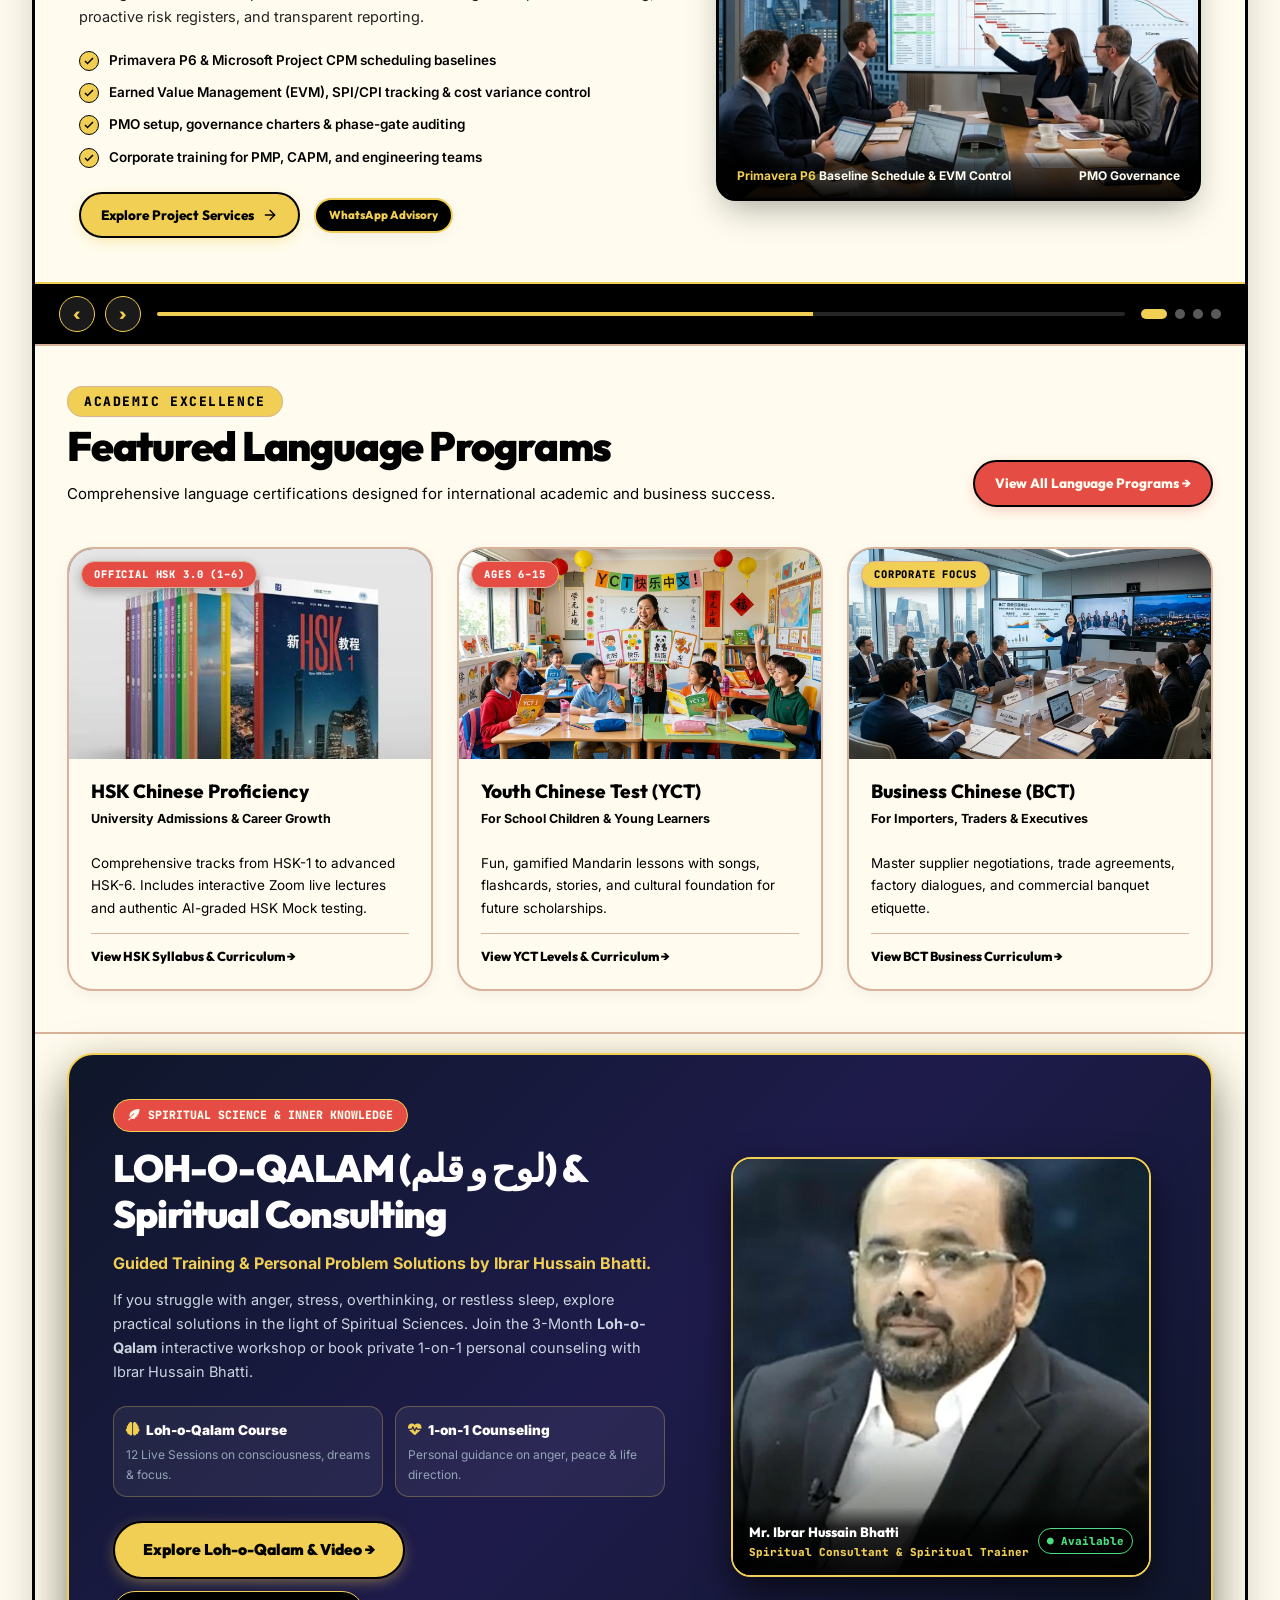
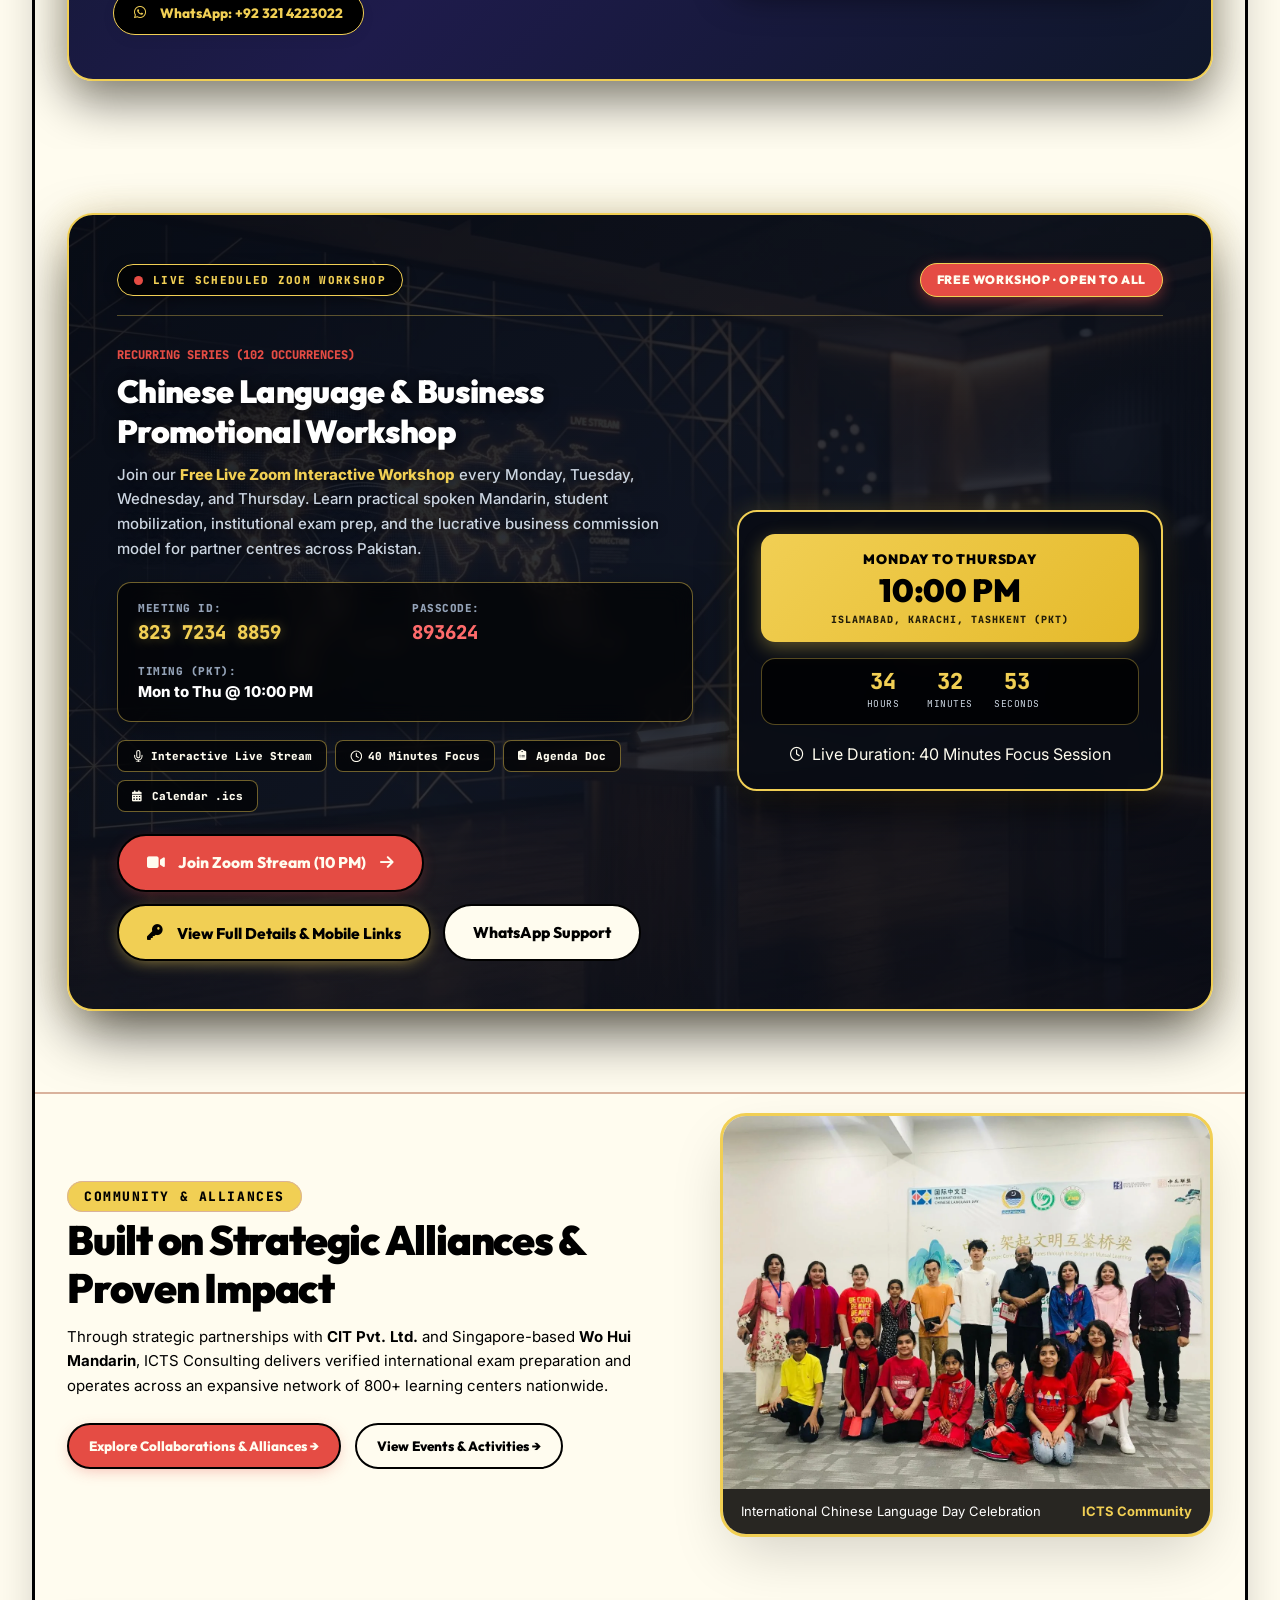
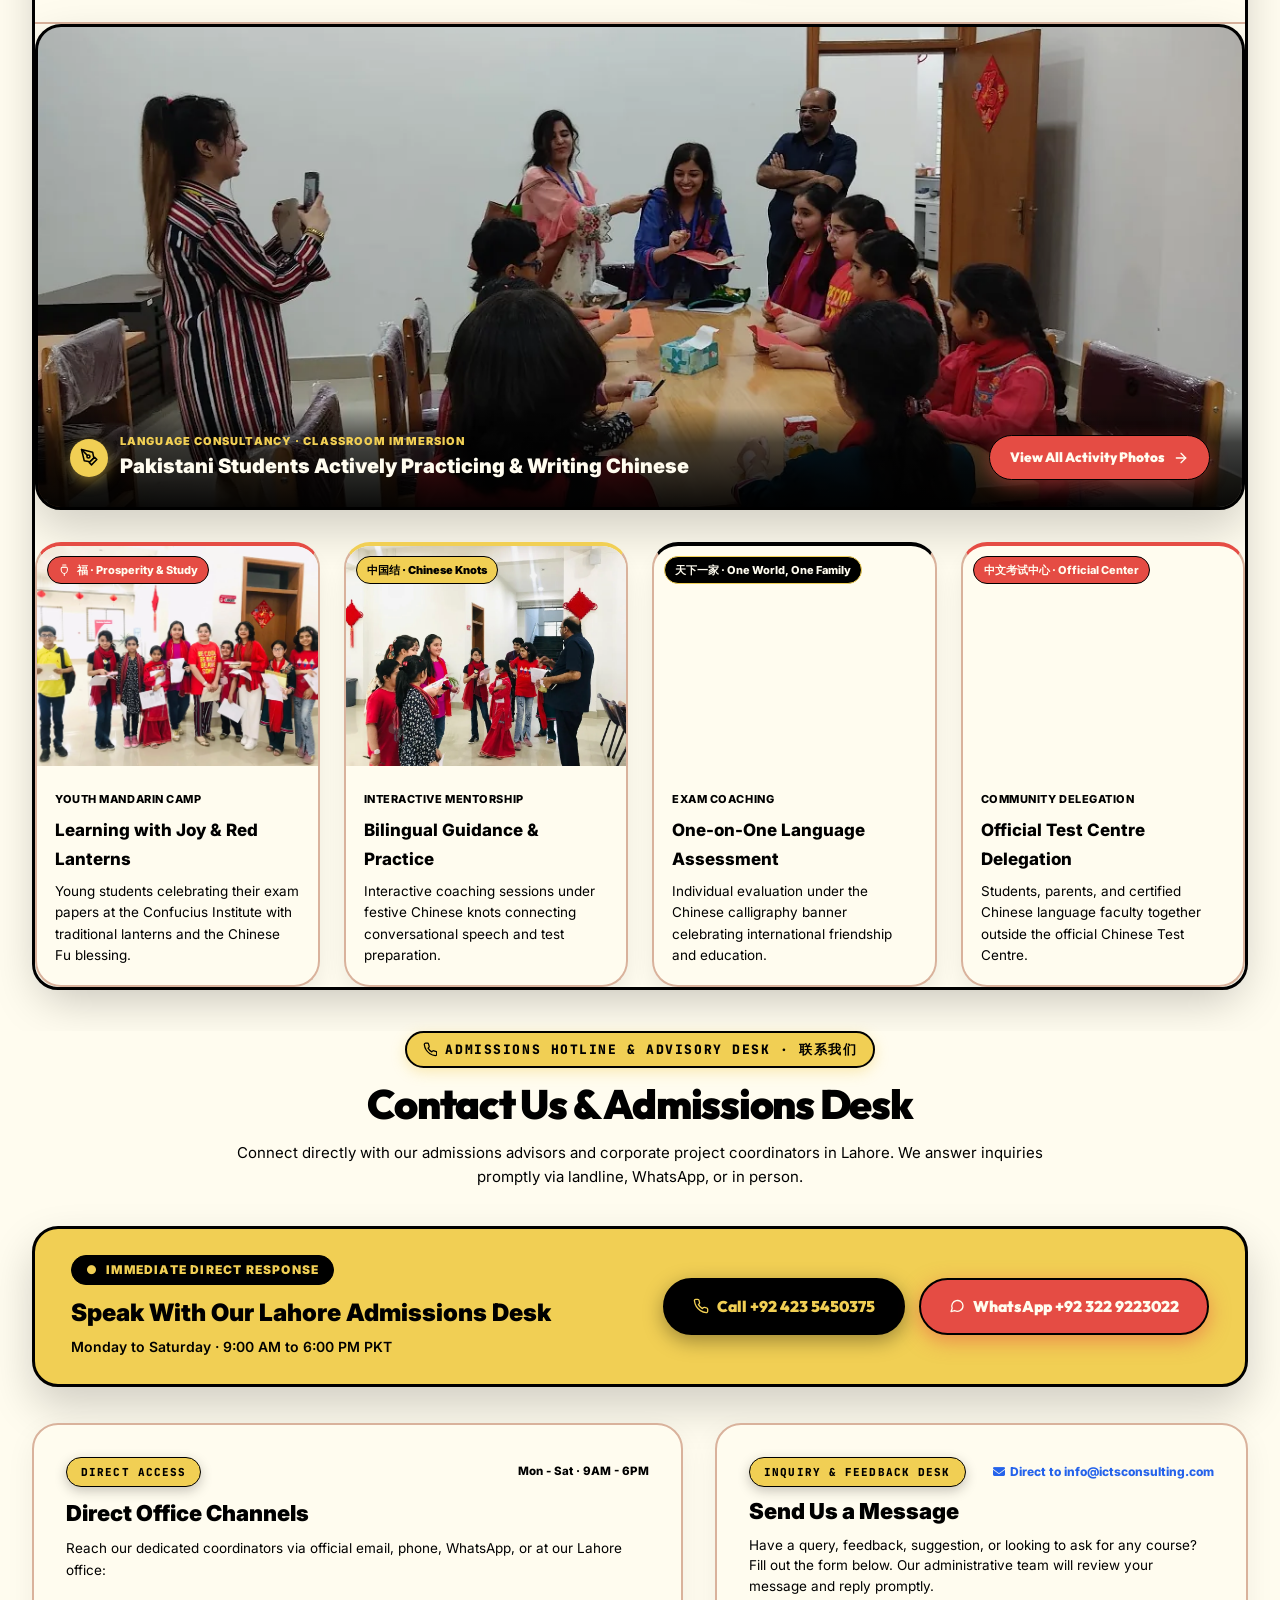
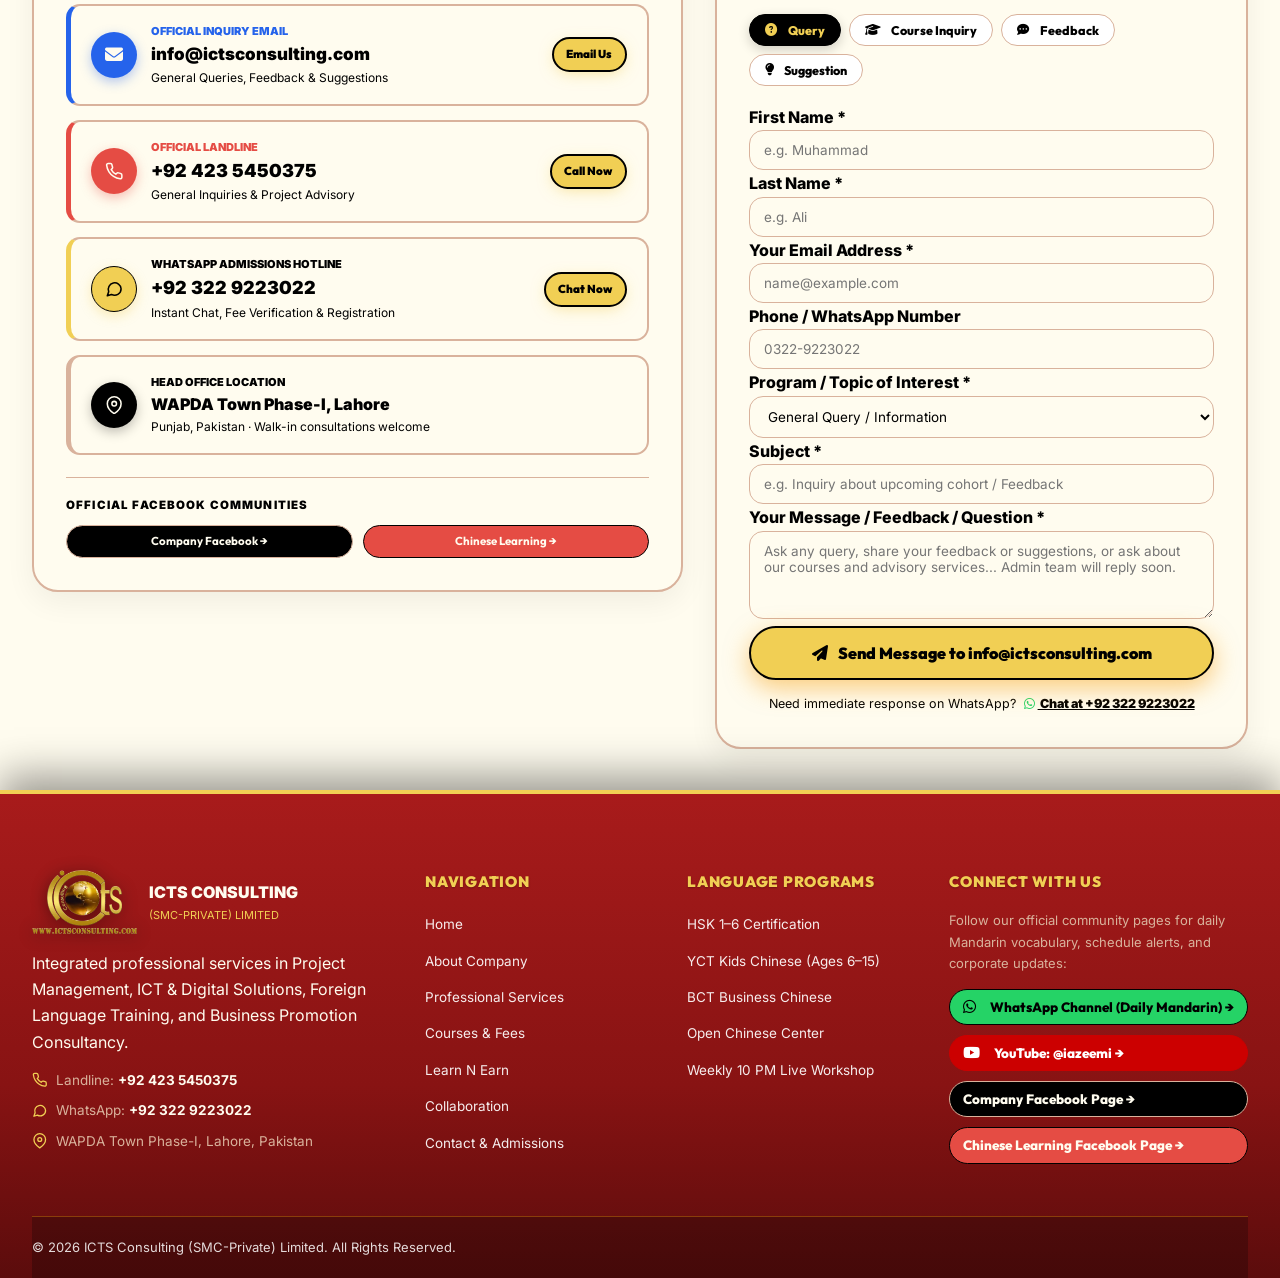
==== commit 9f613142: "Update CEO portrait on About Us page, add CIT logo in collaboration alliance, and add WhatsApp/YouTu" ====
--- a/index.html
+++ b/index.html
@@ -1571,6 +1571,14 @@
           <p style="font-size: 13px; color: #D9B29C; margin-bottom: 14px;">Follow our official community pages for daily
             Mandarin vocabulary, schedule alerts, and corporate updates:</p>
           <div style="display: flex; flex-direction: column; gap: 10px;">
+            <a href="https://whatsapp.com/channel/0029VarmmIZ7YScwEF1v9I2s" target="_blank" rel="noopener" class="btn btn-sm"
+              style="background: #25D366; color: #000000; justify-content: flex-start; border: 1.5px solid #000000; font-weight: 800;">
+              <i class="fa-brands fa-whatsapp" style="margin-right: 6px; font-size: 15px;"></i> WhatsApp Channel (Daily Mandarin) →
+            </a>
+            <a href="https://www.youtube.com/@iazeemi" target="_blank" rel="noopener" class="btn btn-sm"
+              style="background: #CC0000; color: #FFFFFF; justify-content: flex-start; border: 1.5px solid #CC0000; font-weight: 800;">
+              <i class="fa-brands fa-youtube" style="margin-right: 6px; font-size: 15px;"></i> YouTube: @iazeemi →
+            </a>
             <a href="https://www.facebook.com/share/1GzAapXuzi/" target="_blank" rel="noopener" class="btn btn-sm"
               style="background: #000000; color: #FFFCEF; justify-content: flex-start; border: 1.5px solid #D9B29C;">
               Company Facebook Page →
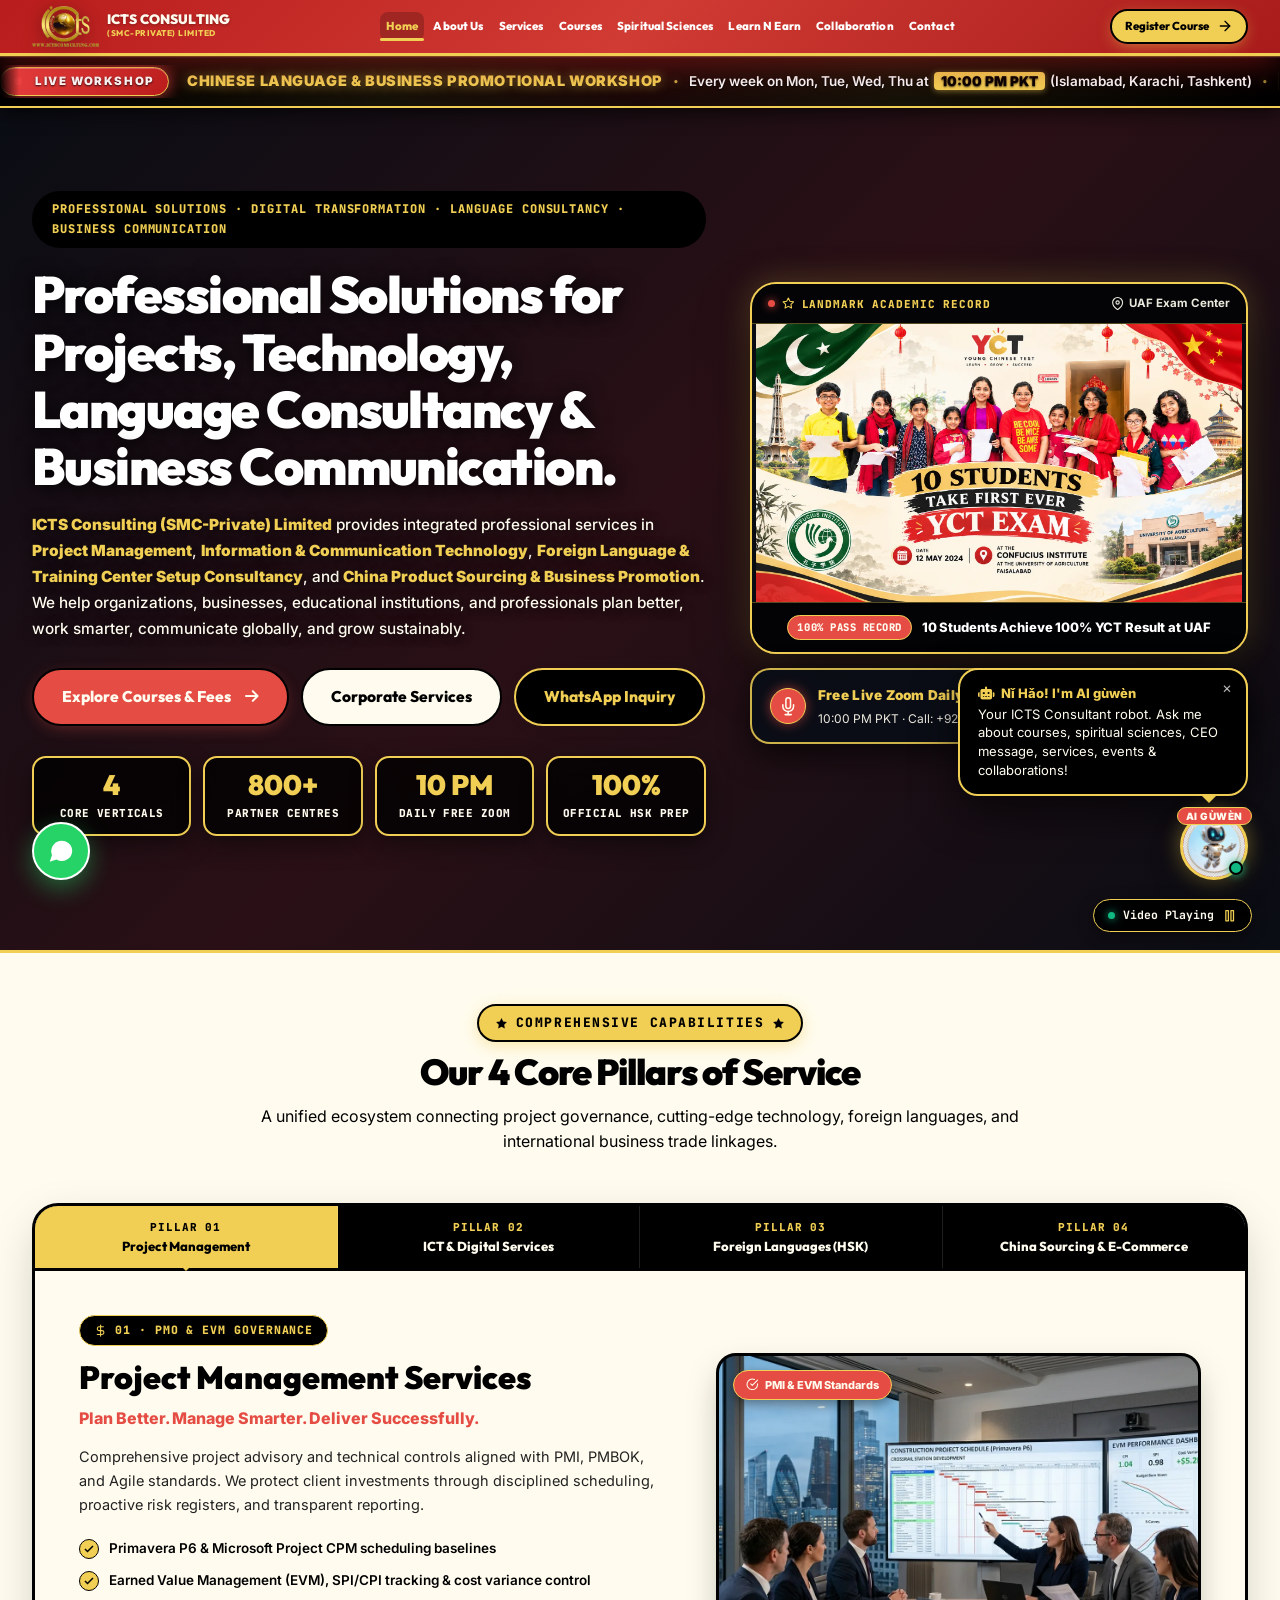
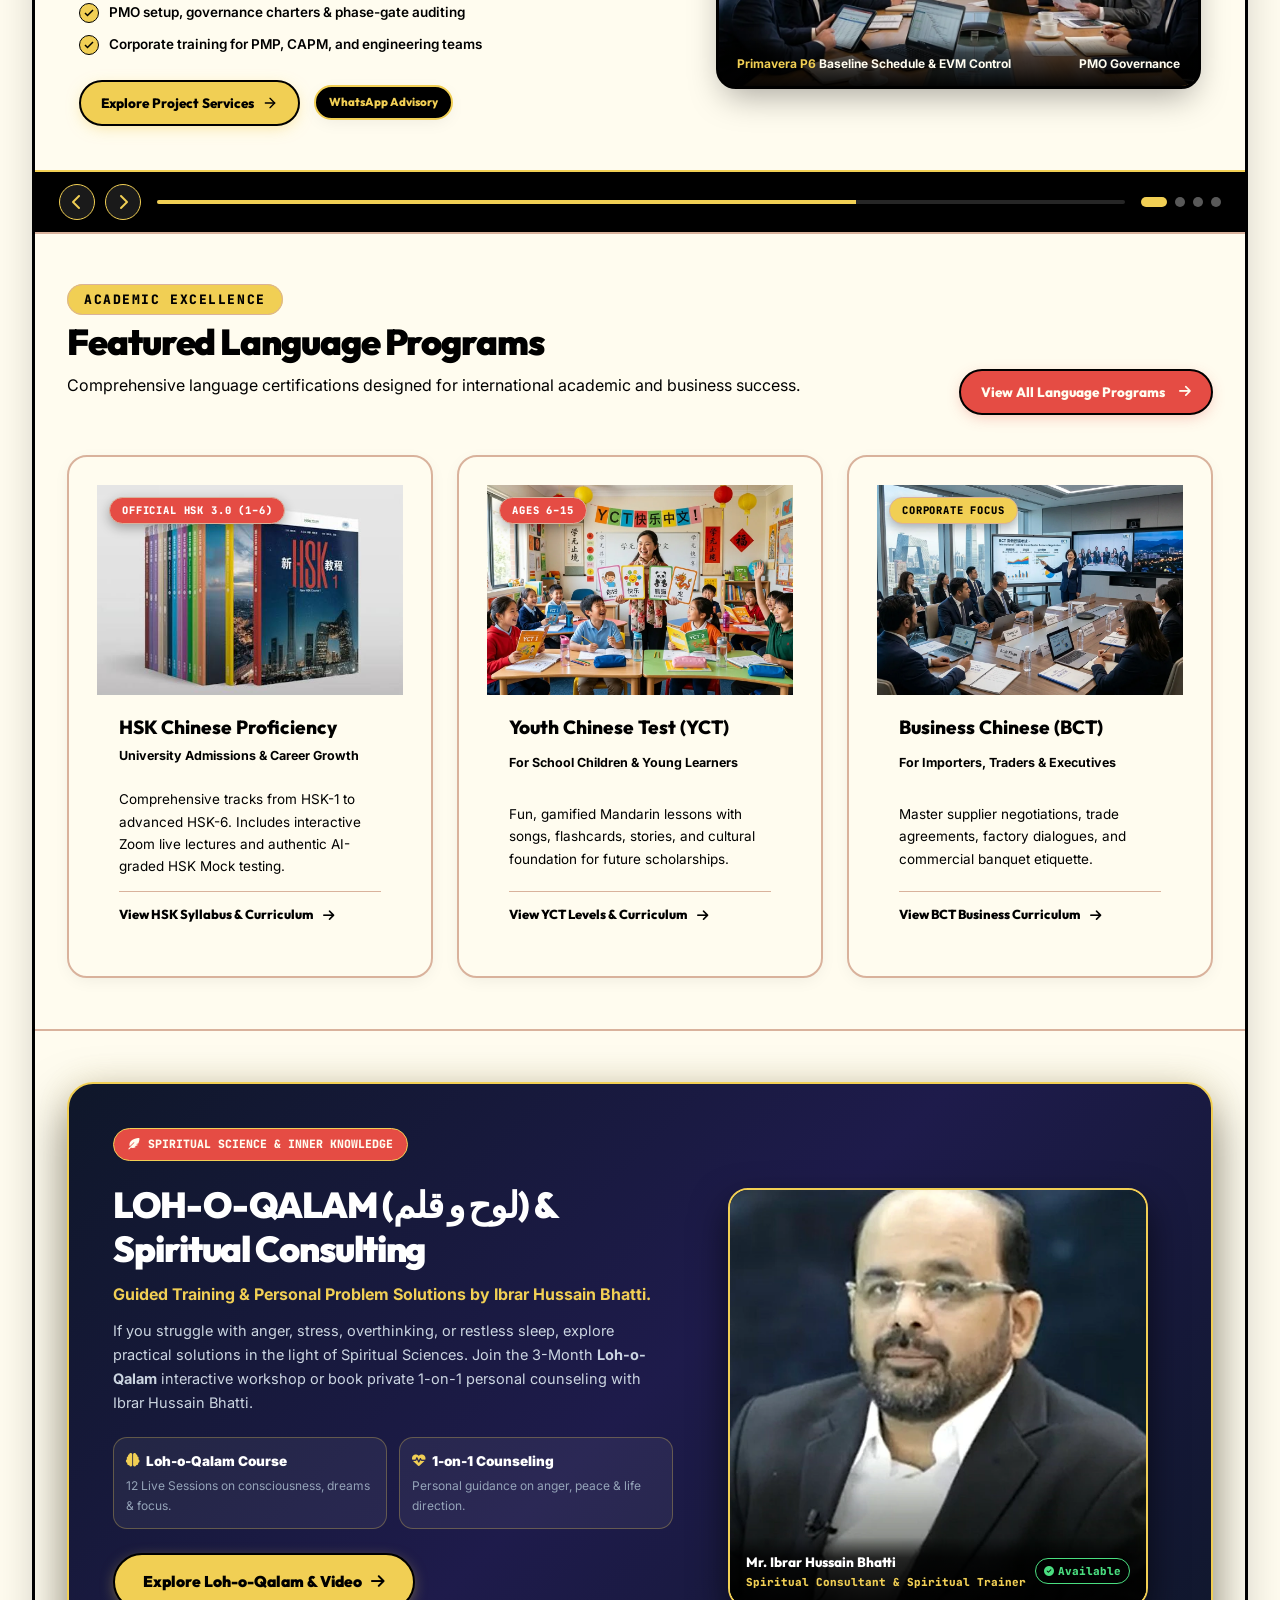
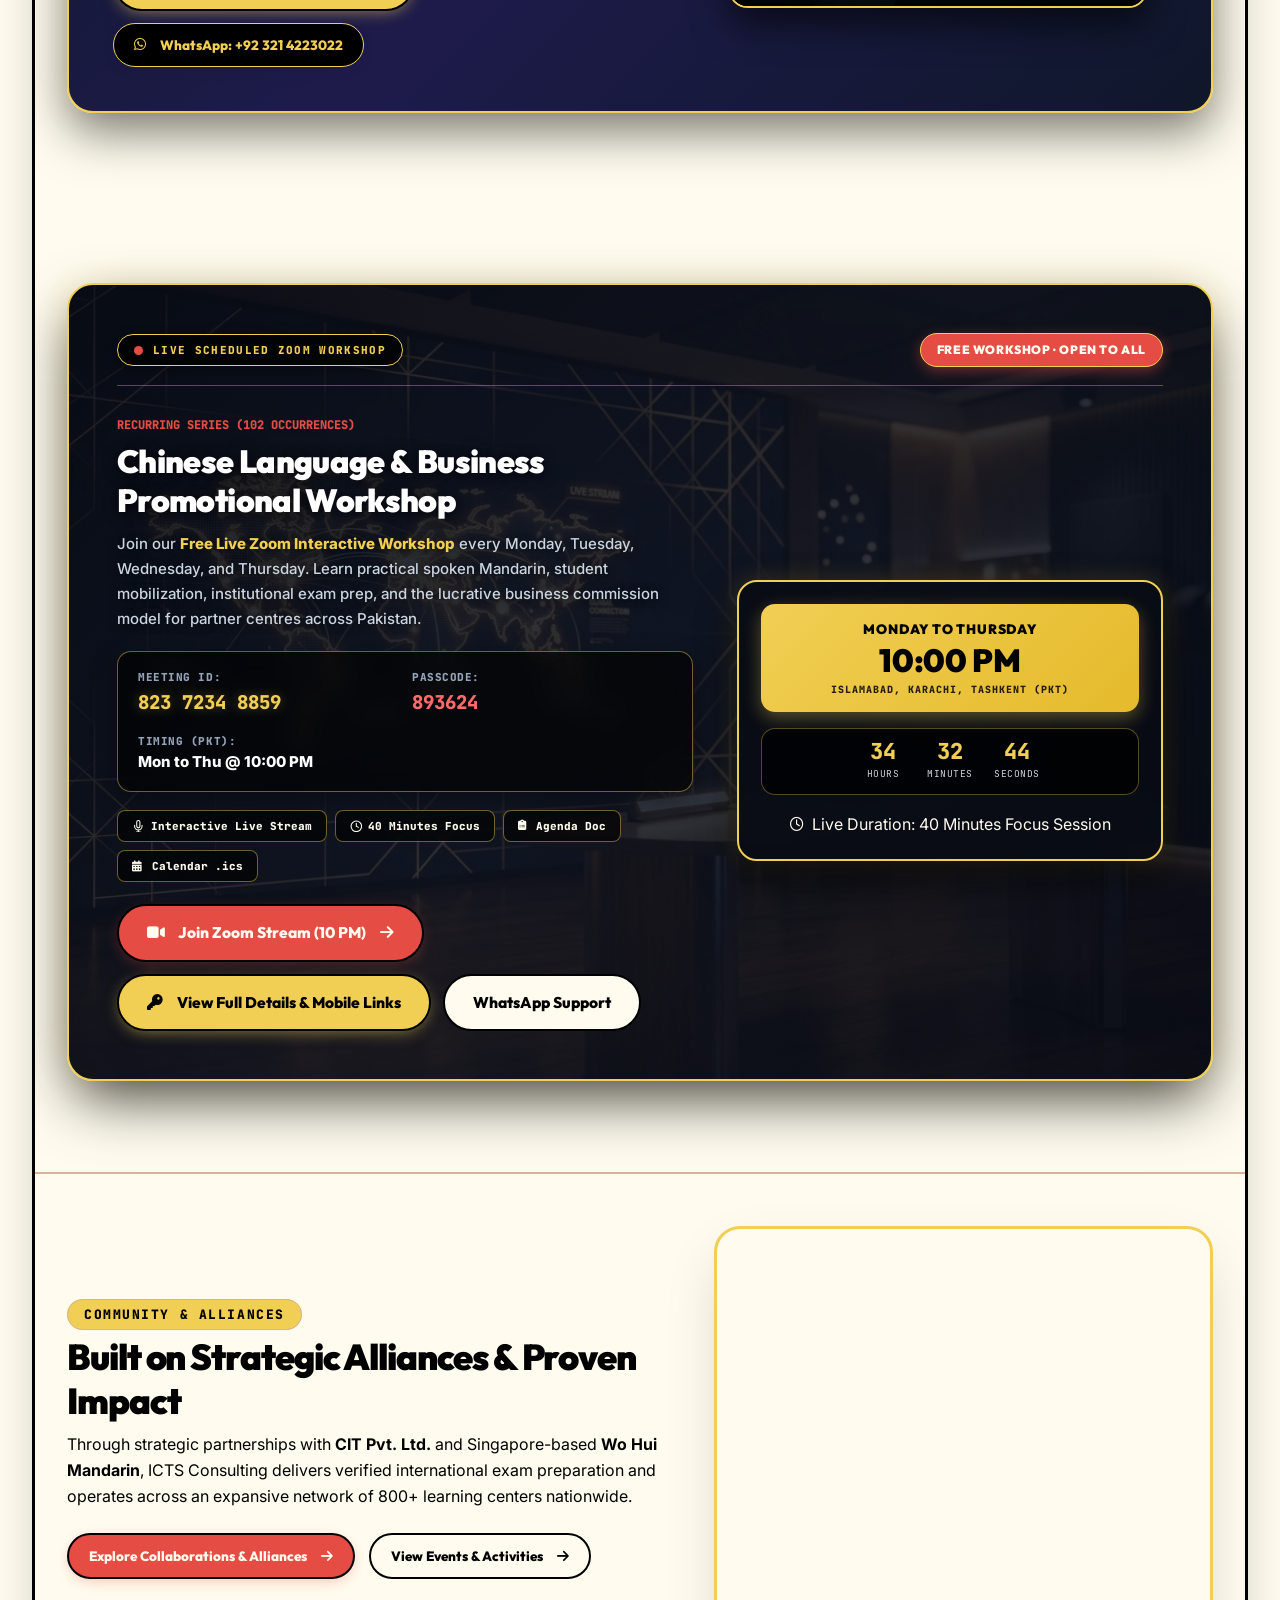
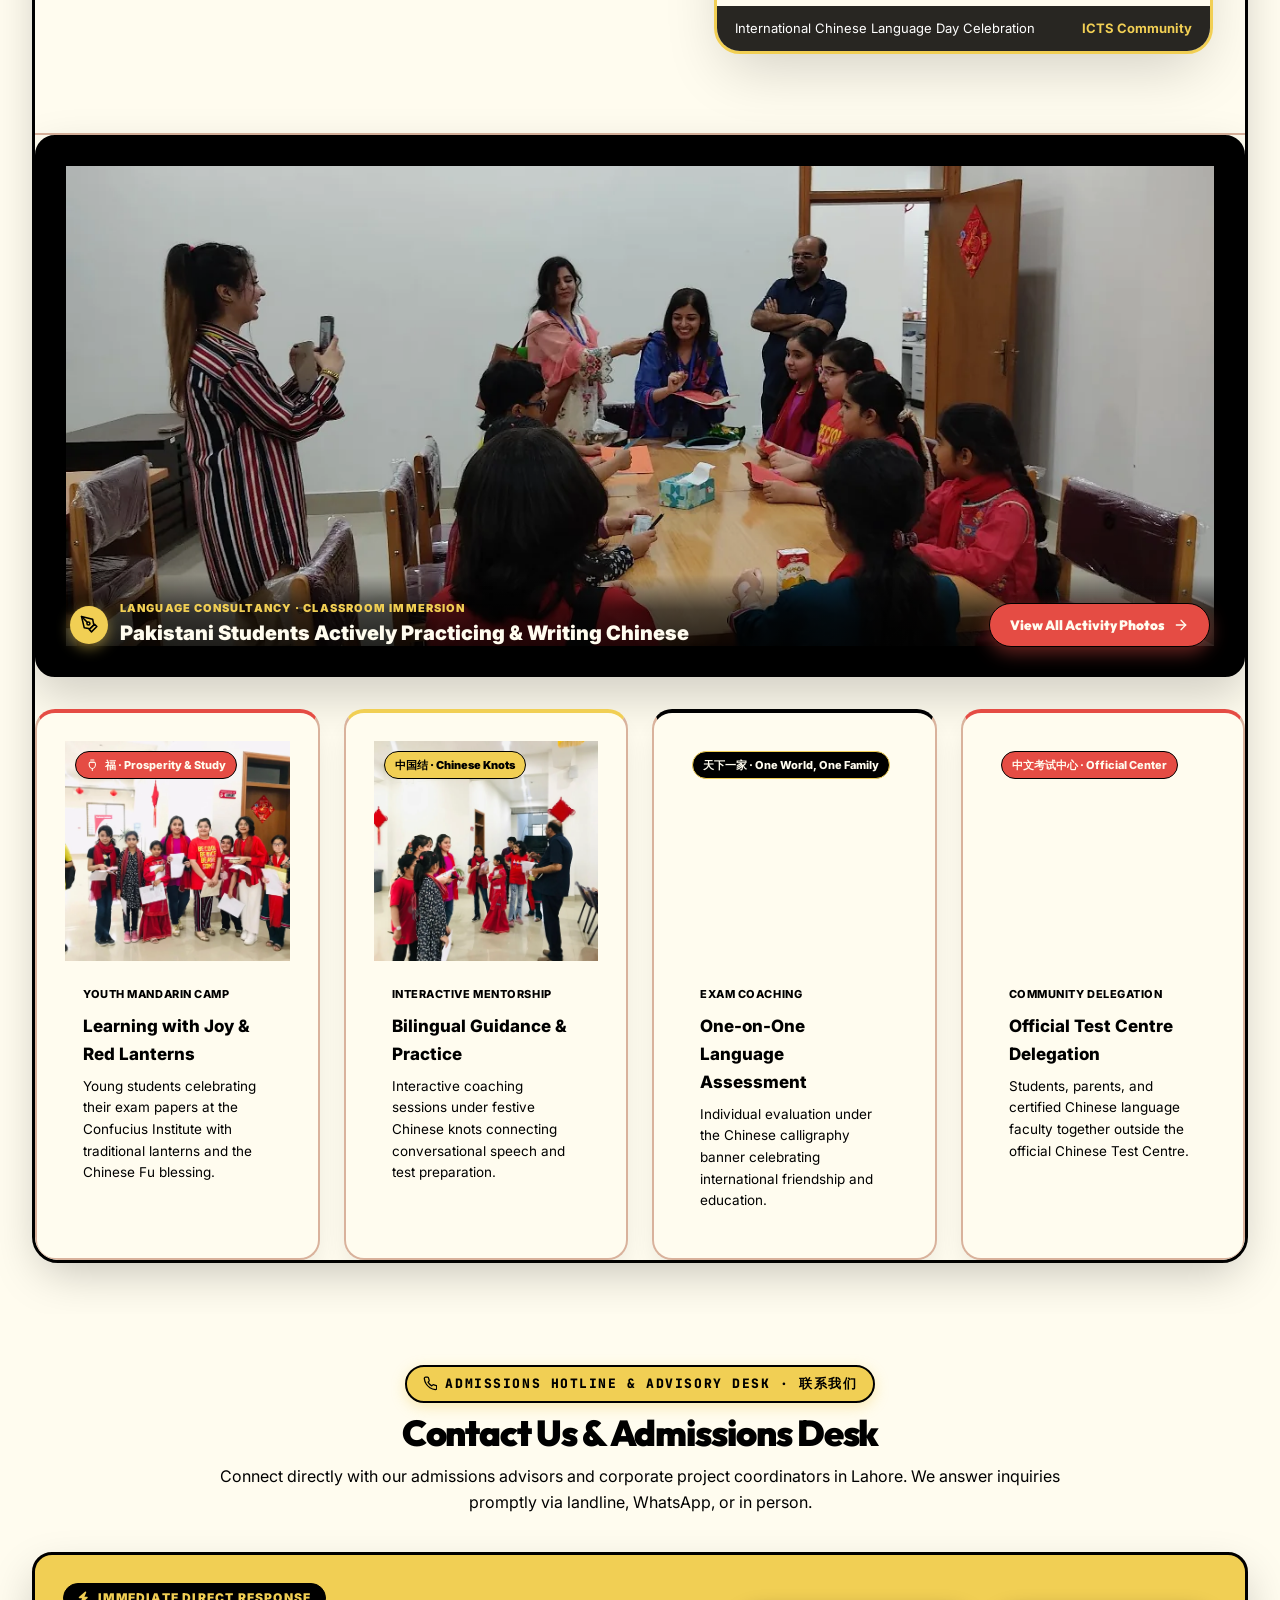
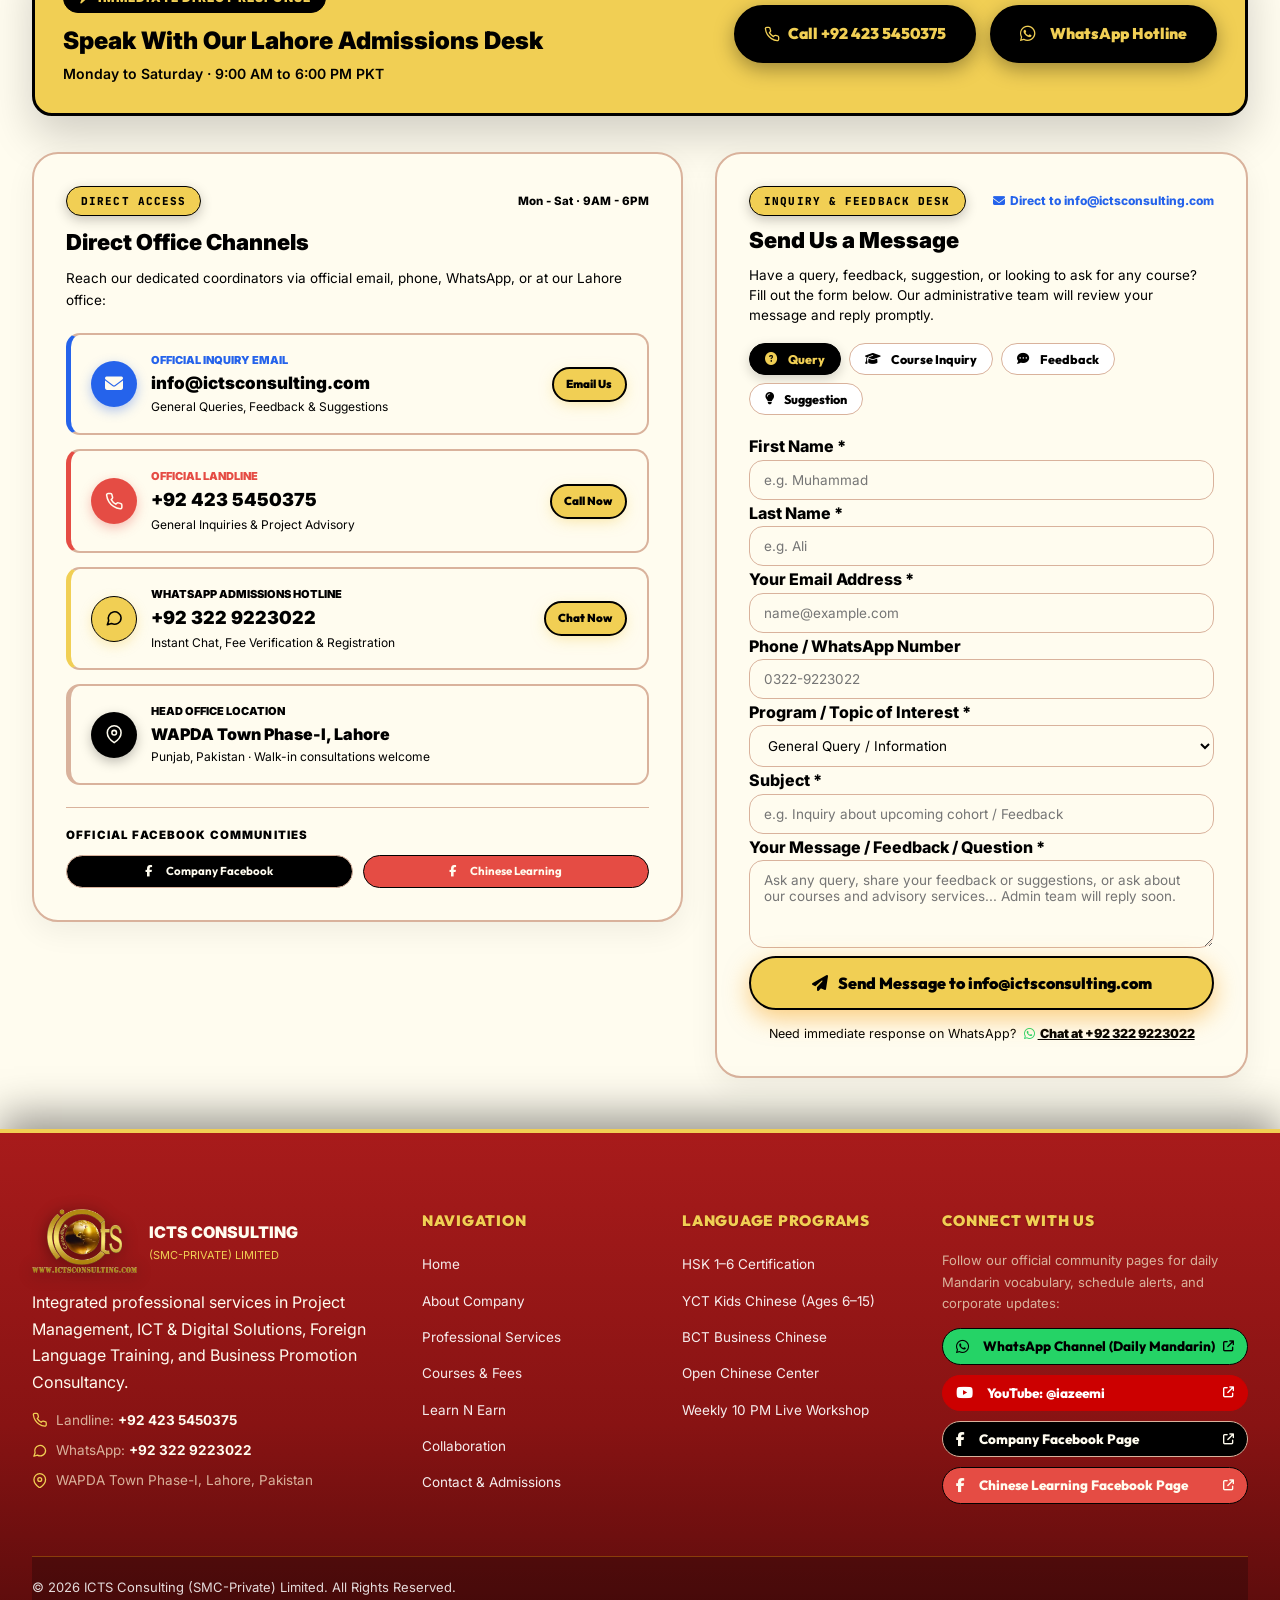
==== commit b2095ec2: "Optimize responsive design for mobile and desktop, replace text symbols with FontAwesome vector icon" ====
--- a/index.html
+++ b/index.html
@@ -263,7 +263,7 @@
 
             <div class="hero-cta-group">
               <a href="courses.html" class="btn btn-red btn-lg">
-                Explore Courses &amp; Fees →
+                Explore Courses &amp; Fees <i class="fa-solid fa-arrow-right" style="margin-left: 6px;"></i>
               </a>
               <a href="services.html" class="btn btn-outline btn-lg">
                 Corporate Services
@@ -736,8 +736,8 @@
           <!-- Slider Controls & Progress Timeline -->
           <div class="pillar-slider-controls">
             <div class="slider-nav-btns">
-              <button class="pillar-nav-btn" id="pillarPrevBtn" aria-label="Previous Service Pillar">‹</button>
-              <button class="pillar-nav-btn" id="pillarNextBtn" aria-label="Next Service Pillar">›</button>
+              <button class="pillar-nav-btn" id="pillarPrevBtn" aria-label="Previous Service Pillar"><i class="fa-solid fa-chevron-left"></i></button>
+              <button class="pillar-nav-btn" id="pillarNextBtn" aria-label="Next Service Pillar"><i class="fa-solid fa-chevron-right"></i></button>
             </div>
 
             <!-- Auto-Advance Timer Progress Bar -->
@@ -765,11 +765,11 @@
               success.</p>
           </div>
           <a href="courses.html" class="btn btn-red">
-            View All Language Programs →
+            View All Language Programs <i class="fa-solid fa-arrow-right" style="margin-left: 6px;"></i>
           </a>
         </div>
 
-        <div style="display: grid; grid-template-columns: repeat(auto-fit, minmax(300px, 1fr)); gap: 24px;"
+        <div style="display: grid; grid-template-columns: repeat(auto-fit, minmax(min(100%, 280px), 1fr)); gap: clamp(14px, 2vw, 24px);"
           class="reveal-stagger reveal">
           <!-- HSK Card -->
           <div class="service-feature-card stagger-item">
@@ -785,7 +785,7 @@
                 Comprehensive tracks from HSK-1 to advanced HSK-6. Includes interactive Zoom live lectures and
                 authentic AI-graded HSK Mock testing.
               </p>
-              <a href="courses.html" class="service-card-action">View HSK Syllabus &amp; Curriculum →</a>
+              <a href="courses.html" class="service-card-action">View HSK Syllabus &amp; Curriculum <i class="fa-solid fa-arrow-right" style="margin-left: 4px;"></i></a>
             </div>
           </div>
 
@@ -803,7 +803,7 @@
                 Fun, gamified Mandarin lessons with songs, flashcards, stories, and cultural foundation for
                 future scholarships.
               </p>
-              <a href="courses.html" class="service-card-action">View YCT Levels &amp; Curriculum →</a>
+              <a href="courses.html" class="service-card-action">View YCT Levels &amp; Curriculum <i class="fa-solid fa-arrow-right" style="margin-left: 4px;"></i></a>
             </div>
           </div>
 
@@ -820,7 +820,7 @@
               <p style="font-size: 13.5px; color: var(--umber-body); margin: 8px 0 14px;">
                 Master supplier negotiations, trade agreements, factory dialogues, and commercial banquet etiquette.
               </p>
-              <a href="courses.html" class="service-card-action">View BCT Business Curriculum →</a>
+              <a href="courses.html" class="service-card-action">View BCT Business Curriculum <i class="fa-solid fa-arrow-right" style="margin-left: 4px;"></i></a>
             </div>
           </div>
         </div>
@@ -865,7 +865,7 @@
 
             <div style="display: flex; gap: 12px; flex-wrap: wrap;">
               <a href="spiritual-sciences.html" class="btn btn-yellow btn-lg" style="font-weight: 900;">
-                <span>Explore Loh-o-Qalam &amp; Video →</span>
+                <span>Explore Loh-o-Qalam &amp; Video <i class="fa-solid fa-arrow-right" style="margin-left: 6px;"></i></span>
               </a>
               <a href="https://wa.me/923214223022?text=Hello%20Mr.%20Ibrar%20Hussain%20Bhatti,%20I%20would%20like%20to%20consult%20you%20regarding%20Spiritual%20Counseling" target="_blank" rel="noopener" class="btn btn-dark" style="border: 1.5px solid #F1CF54; color: #FFFCEF;">
                 <i class="fa-brands fa-whatsapp" style="margin-right: 6px;"></i>
@@ -882,7 +882,7 @@
                   <div style="color: #FFFFFF; font-size: 13.5px; font-family: var(--font-display);">Mr. Ibrar Hussain Bhatti</div>
                   <div style="font-size: 11px; color: var(--yellow-main);">Spiritual Consultant &amp; Spiritual Trainer</div>
                 </div>
-                <span style="color: #4ADE80; background: rgba(0,0,0,0.6); padding: 3px 8px; border-radius: 99px; font-size: 11px; border: 1px solid #4ADE80;">● Available</span>
+                <span style="color: #4ADE80; background: rgba(0,0,0,0.6); padding: 3px 8px; border-radius: 99px; font-size: 11px; border: 1px solid #4ADE80; display: inline-flex; align-items: center; gap: 4px;"><i class="fa-solid fa-circle-check" style="font-size: 10px;"></i> Available</span>
               </div>
             </div>
           </div>
@@ -1020,10 +1020,10 @@
             </p>
             <div style="display: flex; gap: 14px; margin-top: 24px; flex-wrap: wrap;">
               <a href="collaboration.html" class="btn btn-red">
-                Explore Collaborations &amp; Alliances →
+                Explore Collaborations &amp; Alliances <i class="fa-solid fa-arrow-right" style="margin-left: 6px;"></i>
               </a>
               <a href="events.html" class="btn btn-outline">
-                View Events &amp; Activities →
+                View Events &amp; Activities <i class="fa-solid fa-arrow-right" style="margin-left: 6px;"></i>
               </a>
             </div>
           </div>
@@ -1207,7 +1207,7 @@
           <div>
             <div
               style="display: inline-flex; align-items: center; gap: 8px; font-size: 12px; font-weight: 900; letter-spacing: 0.1em; text-transform: uppercase; color: #F1CF54; background: #000000; padding: 4px 14px; border-radius: 99px; border: 1.5px solid #000000; margin-bottom: 8px;">
-              <span style="color: #F1CF54;">●</span> <span>Immediate Direct Response</span>
+              <i class="fa-solid fa-bolt" style="color: #F1CF54;"></i> <span>Immediate Direct Response</span>
             </div>
             <div style="font-size: 24px; font-weight: 900; color: #000000;">Speak With Our Lahore Admissions Desk</div>
             <div style="font-size: 14px; color: #000000; margin-top: 2px; font-weight: 600;">Monday to Saturday · 9:00
@@ -1223,13 +1223,11 @@
               </svg>
               <span>Call +92 423 5450375</span>
             </a>
-            <a href="https://wa.me/923229223022?text=Hello%20ICTS%20Admissions%20Desk,%20I%20have%20an%20inquiry"
-              target="_blank" rel="noopener" class="btn btn-red btn-lg"
-              style="box-shadow: 0 6px 20px rgba(229, 76, 68, 0.5); font-weight: 900; border-radius: var(--radius-pill); border: 2px solid #000000;">
-              <svg class="icon-stroke" width="16" height="16" viewBox="0 0 24 24">
-                <path d="M21 11.5a8.4 8.4 0 0 1-12.6 7.3L3 20.5l1.8-5.3A8.4 8.4 0 1 1 21 11.5z"></path>
-              </svg>
-              <span>WhatsApp +92 322 9223022</span>
+            <a href="https://wa.me/923229223022?text=Hello%20ICTS%20Admissions,%20I%20have%20an%20inquiry"
+              target="_blank" rel="noopener" class="btn btn-dark btn-lg"
+              style="background: #000000; color: var(--yellow-main); border: 2px solid #000000; box-shadow: 0 6px 20px rgba(0, 0, 0, 0.35); font-weight: 900; border-radius: var(--radius-pill);">
+              <i class="fa-brands fa-whatsapp" style="margin-right: 6px; font-size: 18px;"></i>
+              <span>WhatsApp Hotline</span>
             </a>
           </div>
         </div>
@@ -1349,12 +1347,12 @@
               <div style="display: grid; grid-template-columns: 1fr 1fr; gap: 10px;">
                 <a href="https://www.facebook.com/share/1GzAapXuzi/" target="_blank" rel="noopener" class="btn btn-sm"
                   style="background: #000000; color: #FFFCEF; justify-content: center; font-weight: 700; border: 1.5px solid #D9B29C;">
-                  Company Facebook →
+                  <i class="fa-brands fa-facebook-f" style="margin-right: 6px;"></i> Company Facebook
                 </a>
                 <a href="https://www.facebook.com/chineselanguagecenter/" target="_blank" rel="noopener"
                   class="btn btn-sm"
                   style="background: #E54C44; color: #FFFCEF; justify-content: center; font-weight: 700; border: 1.5px solid #000000;">
-                  Chinese Learning →
+                  <i class="fa-brands fa-facebook-f" style="margin-right: 6px;"></i> Chinese Learning
                 </a>
               </div>
             </div>
@@ -1573,19 +1571,19 @@
           <div style="display: flex; flex-direction: column; gap: 10px;">
             <a href="https://whatsapp.com/channel/0029VarmmIZ7YScwEF1v9I2s" target="_blank" rel="noopener" class="btn btn-sm"
               style="background: #25D366; color: #000000; justify-content: flex-start; border: 1.5px solid #000000; font-weight: 800;">
-              <i class="fa-brands fa-whatsapp" style="margin-right: 6px; font-size: 15px;"></i> WhatsApp Channel (Daily Mandarin) →
+              <i class="fa-brands fa-whatsapp" style="margin-right: 6px; font-size: 15px;"></i> WhatsApp Channel (Daily Mandarin) <i class="fa-solid fa-arrow-up-right-from-square" style="margin-left: auto; font-size: 11px;"></i>
             </a>
             <a href="https://www.youtube.com/@iazeemi" target="_blank" rel="noopener" class="btn btn-sm"
               style="background: #CC0000; color: #FFFFFF; justify-content: flex-start; border: 1.5px solid #CC0000; font-weight: 800;">
-              <i class="fa-brands fa-youtube" style="margin-right: 6px; font-size: 15px;"></i> YouTube: @iazeemi →
+              <i class="fa-brands fa-youtube" style="margin-right: 6px; font-size: 15px;"></i> YouTube: @iazeemi <i class="fa-solid fa-arrow-up-right-from-square" style="margin-left: auto; font-size: 11px;"></i>
             </a>
             <a href="https://www.facebook.com/share/1GzAapXuzi/" target="_blank" rel="noopener" class="btn btn-sm"
               style="background: #000000; color: #FFFCEF; justify-content: flex-start; border: 1.5px solid #D9B29C;">
-              Company Facebook Page →
+              <i class="fa-brands fa-facebook-f" style="margin-right: 6px; font-size: 14px;"></i> Company Facebook Page <i class="fa-solid fa-arrow-up-right-from-square" style="margin-left: auto; font-size: 11px;"></i>
             </a>
             <a href="https://www.facebook.com/chineselanguagecenter/" target="_blank" rel="noopener" class="btn btn-sm"
               style="background: #E54C44; color: #FFFCEF; justify-content: flex-start; border: 1.5px solid #000000;">
-              Chinese Learning Facebook Page →
+              <i class="fa-brands fa-facebook-f" style="margin-right: 6px; font-size: 14px;"></i> Chinese Learning Facebook Page <i class="fa-solid fa-arrow-up-right-from-square" style="margin-left: auto; font-size: 11px;"></i>
             </a>
           </div>
         </div>
@@ -1633,7 +1631,7 @@
           <div class="modal-info-label">Meeting Access</div>
           <div class="modal-info-val">
             <span>Online Zoom Live</span>
-            <span style="color: #4ADE80; font-size: 12px; font-weight: 800;">● Free Entry</span>
+            <span style="color: #4ADE80; font-size: 12px; font-weight: 800;"><i class="fa-solid fa-circle-check" style="margin-right: 4px;"></i> Free Entry</span>
           </div>
           <div style="font-size: 11.5px; color: #94A3B8; margin-top: 4px;">Islamabad, Karachi, Tashkent</div>
         </div>
@@ -1658,15 +1656,15 @@
       <div class="modal-links-list">
         <a href="https://docs.zoom.us/agenda/doc/066f015a-a641-44d9-b6f5-fbeede76867c" target="_blank" rel="noopener" class="modal-link-item">
           <span><i class="fa-solid fa-file-lines" style="color: var(--yellow-main); margin-right: 8px;"></i> View Meeting Agenda Document</span>
-          <span>Open →</span>
+          <span>Open <i class="fa-solid fa-arrow-right" style="margin-left: 4px;"></i></span>
         </a>
         <a href="https://us06web.zoom.us/meeting/tZYucOurqjMiH91VJI7Pd2q5OwGyVcJloE7T/ics?icsToken=DM1tECHdzMYexN5ezAAALAAAAEs2CfbmfwTwiideDTs1nblfBs1yfIp38MpZY-8qUddgbxB6s2eYtKgFW3z297PW7G2xdQ3aKdK2T6IJrzAwMDAwMg&meetingMasterEventId=_Eq-GPPkRR-7g8SdiO2uGA" target="_blank" rel="noopener" class="modal-link-item">
           <span><i class="fa-solid fa-calendar-days" style="color: var(--yellow-main); margin-right: 8px;"></i> Download Calendar Invite (.ics file)</span>
-          <span>Download →</span>
+          <span>Download <i class="fa-solid fa-arrow-right" style="margin-left: 4px;"></i></span>
         </a>
         <a href="https://us06web.zoom.us/meetings/82372348859/invitations?signature=ai4GMZNCc-dWDzg7JZdpvG2DcEHmtui0jChBPEUmA5s" target="_blank" rel="noopener" class="modal-link-item">
           <span><i class="fa-solid fa-circle-info" style="color: var(--yellow-main); margin-right: 8px;"></i> Full Join Instructions &amp; SIP Guide (82372348859@zoomcrc.com)</span>
-          <span>Read →</span>
+          <span>Read <i class="fa-solid fa-arrow-right" style="margin-left: 4px;"></i></span>
         </a>
       </div>
 
--- a/style.css
+++ b/style.css
@@ -1,8383 +1,8531 @@
-/* ==========================================================================
-   ICTS CONSULTING (SMC-PRIVATE) LIMITED
-   Corporate & Language Portal — Luxury Warm Red, Gold & Charcoal Design System
-   Light Palette: #FBFBF5 (Cream), #FFFFFF, #B91C1C (Crimson Red), #D0A823 (Gold)
-   Dark Palette: #0D1117 (Dark Obsidian), #161B22, #B91C1C, #F7D327 (Sunshine Gold)
-   ========================================================================== */
-
-@import url('https://fonts.googleapis.com/css2?family=Outfit:wght@400;500;600;700;800;900&family=Inter:wght@300;400;500;600;700;800&family=Noto+Serif+SC:wght@500;700;900&family=Instrument+Serif:ital@1&family=JetBrains+Mono:wght@400;500;600;700;800&display=swap');
-@import url('https://cdnjs.cloudflare.com/ajax/libs/font-awesome/6.5.1/css/all.min.css');
-
-.live-dot-pulse {
-  display: inline-block;
-  width: 8px;
-  height: 8px;
-  border-radius: 50%;
-  background-color: #ef4444;
-  box-shadow: 0 0 0 0 rgba(239, 68, 68, 0.7);
-  animation: livePulseGlow 1.8s infinite;
-  margin-right: 6px;
-  vertical-align: middle;
-}
-
-@keyframes livePulseGlow {
-  0% {
-    transform: scale(0.95);
-    box-shadow: 0 0 0 0 rgba(239, 68, 68, 0.7);
-  }
-  70% {
-    transform: scale(1.1);
-    box-shadow: 0 0 0 6px rgba(239, 68, 68, 0);
-  }
-  100% {
-    transform: scale(0.95);
-    box-shadow: 0 0 0 0 rgba(239, 68, 68, 0);
-  }
-}
-
-:root {
-  /* ==========================================================================
-     STRICT 5-COLOR PALETTE SYSTEM:
-     1. #000000 (Black)
-     2. #FFFCEF (Off-white / Cream)
-     3. #F1CF54 (Light Yellow / Gold)
-     4. #D9B29C (Muted Peach / Tan)
-     5. #E54C44 (Red / Coral)
-     ========================================================================== */
-  --c-black: #000000;
-  --c-cream: #FFFCEF;
-  --c-yellow: #F1CF54;
-  --c-peach: #D9B29C;
-  --c-red: #E54C44;
-
-  /* Red / Coral (#E54C44) */
-  --brand-red: #E54C44;
-  --brand-red-light: #FFFCEF;
-  --brand-red-hover: #D03B33;
-  --brand-red-dark: #000000;
-  --brand-red-gradient: linear-gradient(135deg, #000000 0%, #E54C44 50%, #000000 100%);
-  --brand-red-glow: rgba(229, 76, 68, 0.4);
-
-  /* Light Yellow / Gold (#F1CF54) */
-  --yellow-light: #FFFCEF;
-  --yellow-main: #F1CF54;
-  --yellow-hover: #F6D86B;
-  --yellow-vibrant: #F1CF54;
-  --gold-honey: #D9B29C;
-  --gold-dark: #000000;
-
-  /* Muted Peach / Tan (#D9B29C) */
-  --tan-peach: #D9B29C;
-  --border-subtle: #D9B29C;
-  --border-card: #D9B29C;
-  --border-gold: #F1CF54;
-  --border-gold-strong: #F1CF54;
-
-  /* Off-White / Cream (#FFFCEF) */
-  --bg-cream: #FFFCEF;
-  --bg-white: #FFFCEF;
-  --surface-card: #FFFCEF;
-  --surface-warm: #FFFCEF;
-  --surface-banner: #FFFCEF;
-
-  /* Black (#000000) */
-  --umber-body: #000000;
-  --charcoal-dark: #000000;
-  --charcoal-deep: #000000;
-
-  /* Accents */
-  --crimson-seal: #E54C44;
-  --crimson-light: #FFFCEF;
-  --jade-green: #E54C44;
-  --whatsapp: #E54C44;
-  --whatsapp-hover: #D03B33;
-
-  /* Typography */
-  --font-display: 'Outfit', -apple-system, BlinkMacSystemFont, sans-serif;
-  --font-body: 'Inter', -apple-system, BlinkMacSystemFont, sans-serif;
-  --font-chinese: 'Noto Serif SC', 'PingFang SC', serif;
-  --font-serif: 'Outfit', Georgia, serif;
-  --font-mono: 'JetBrains Mono', monospace;
-
-  /* Layout & Spacing */
-  --max-width: 1320px;
-  --gutter: clamp(16px, 2.5vw, 32px);
-  --section-pad: clamp(28px, 3.2vw, 44px);
-
-  /* Radii */
-  --radius-sm: 8px;
-  --radius-md: 14px;
-  --radius-lg: 20px;
-  --radius-xl: 26px;
-  --radius-pill: 9999px;
-
-  /* Transitions */
-  --e-out: cubic-bezier(0.16, 1, 0.3, 1);
-  --e-bounce: cubic-bezier(0.34, 1.56, 0.64, 1);
-  --e-flip: cubic-bezier(0.4, 0, 0.2, 1);
-
-  /* Shadows */
-  --shadow-sm: 0 4px 18px -4px rgba(0, 0, 0, 0.08);
-  --shadow-md: 0 14px 34px -8px rgba(0, 0, 0, 0.12);
-  --shadow-lg: 0 24px 60px -12px rgba(0, 0, 0, 0.18);
-  --shadow-frame: 0 16px 40px -10px rgba(0, 0, 0, 0.25);
-}
-
-/* ==========================================================================
-   SMOOTH TRANSITIONS & BASE RESETS (LIGHT THEME ONLY)
-   ========================================================================== */
-
-/* Smooth Theme Transitions */
-body,
-.site-header,
-.site-footer,
-.faq-item,
-.service-feature-card,
-.who-card,
-.pillar-card,
-.stat-banner-item,
-.contact-channels-box,
-.reg-form-card,
-.table-card,
-.program-card,
-.gallery-card,
-.nav-menu {
-  transition: background-color 0.3s ease, border-color 0.3s ease, color 0.3s ease, box-shadow 0.3s ease;
-}
-
-/* Base Resets */
-*,
-*::before,
-*::after {
-  box-sizing: border-box;
-  margin: 0;
-  padding: 0;
-}
-
-html {
-  scroll-behavior: smooth;
-  font-size: 16px;
-  -webkit-text-size-adjust: 100%;
-}
-
-@media (prefers-reduced-motion: reduce) {
-  html {
-    scroll-behavior: auto;
-  }
-
-  *,
-  *::before,
-  *::after {
-    animation-duration: 0.001ms !important;
-    animation-iteration-count: 1 !important;
-    transition-duration: 0.001ms !important;
-  }
-}
-
-body {
-  font-family: var(--font-body);
-  color: var(--umber-body);
-  background-color: var(--bg-cream);
-  line-height: 1.65;
-  overflow-x: hidden;
-  -webkit-font-smoothing: antialiased;
-  -moz-osx-font-smoothing: grayscale;
-}
-
-img,
-svg,
-video {
-  display: block;
-  max-width: 100%;
-  display: block;
-}
-
-a {
-  color: inherit;
-  text-decoration: none;
-  transition: all 0.25s var(--e-out);
-}
-
-button {
-  font-family: inherit;
-  border: none;
-  background: none;
-  cursor: pointer;
-}
-
-ul,
-ol {
-  list-style: none;
-}
-
-.container {
-  max-width: var(--max-width);
-  margin-inline: auto;
-  padding-inline: var(--gutter);
-  width: 100%;
-}
-
-/* Chinese Seal Badge */
-.chinese-seal {
-  display: inline-flex;
-  align-items: center;
-  justify-content: center;
-  width: 26px;
-  height: 26px;
-  border: 1.5px solid var(--crimson-seal);
-  color: var(--crimson-seal);
-  background: var(--crimson-light);
-  border-radius: 6px;
-  font-family: var(--font-chinese);
-  font-size: 13px;
-  font-weight: 900;
-  line-height: 1;
-  user-select: none;
-  flex-shrink: 0;
-}
-
-/* ==========================================================================
-   HEADER / NAVBAR (RICH RED LUXURY CORPORATE HEADER - ULTRA-VISIBLE DESKTOP)
-   ========================================================================== */
-.site-header {
-  position: sticky;
-  top: 0;
-  z-index: 10000;
-  background: #B91C1C;
-  background: linear-gradient(135deg, #B91C1C 0%, #D03B33 50%, #A81B1B 100%);
-  border-bottom: 3.5px solid var(--yellow-main);
-  box-shadow: 0 10px 32px rgba(185, 28, 28, 0.45);
-  transition: all 0.3s ease;
-  width: 100%;
-}
-
-.site-header .container {
-  max-width: 100%;
-  padding-inline: clamp(12px, 2.5vw, 32px);
-}
-
-.site-header.scrolled {
-  background: #991B1B;
-  box-shadow: 0 14px 40px rgba(0, 0, 0, 0.6);
-  border-bottom-color: var(--yellow-main);
-}
-
-/* ==========================================================================
-   ANIMATED MOVING WORDS BROADCAST BANNER (HIGH-VISIBILITY NEWS TICKER)
-   ========================================================================== */
-.live-workshop-bar {
-  background: #050505;
-  background: linear-gradient(90deg, #000000 0%, #161208 30%, #1a0808 50%, #161208 70%, #000000 100%);
-  border-bottom: 2.5px solid var(--yellow-main);
-  border-top: 1px solid rgba(241, 207, 84, 0.35);
-  padding: 8px 0;
-  position: relative;
-  z-index: 990;
-  box-shadow: 0 4px 20px rgba(0, 0, 0, 0.7), inset 0 1px 0 rgba(255, 255, 255, 0.08);
-  overflow: hidden;
-  user-select: none;
-  -webkit-user-select: none;
-}
-
-.live-marquee-container {
-  width: 100%;
-  overflow: hidden;
-  position: relative;
-  display: flex;
-  align-items: center;
-  mask-image: linear-gradient(to right, transparent 0%, black 1.5%, black 98.5%, transparent 100%);
-  -webkit-mask-image: linear-gradient(to right, transparent 0%, black 1.5%, black 98.5%, transparent 100%);
-}
-
-.live-marquee-track {
-  display: flex;
-  align-items: center;
-  gap: 40px;
-  flex-shrink: 0;
-  white-space: nowrap;
-  animation: marqueeScrollWords 30s linear infinite;
-  will-change: transform;
-  -webkit-backface-visibility: hidden;
-  backface-visibility: hidden;
-}
-
-.live-marquee-container:hover .live-marquee-track,
-.live-marquee-container:active .live-marquee-track {
-  animation-play-state: paused;
-}
-
-@keyframes marqueeScrollWords {
-  0% {
-    transform: translate3d(0%, 0, 0);
-  }
-  100% {
-    transform: translate3d(-50%, 0, 0);
-  }
-}
-
-.marquee-group {
-  display: inline-flex;
-  align-items: center;
-  gap: 18px;
-}
-
-.marquee-divider {
-  color: var(--yellow-main);
-  opacity: 0.8;
-  font-weight: 900;
-  font-size: 16px;
-  text-shadow: 0 0 8px rgba(241, 207, 84, 0.7);
-}
-
-.live-badge-glow {
-  background: linear-gradient(135deg, #EF4444 0%, #B91C1C 100%);
-  color: #FFFFFF;
-  padding: 4px 13px;
-  border-radius: var(--radius-pill);
-  font-family: var(--font-heading);
-  font-size: 11.5px;
-  font-weight: 900;
-  letter-spacing: 0.14em;
-  display: inline-flex;
-  align-items: center;
-  gap: 7px;
-  border: 1.5px solid #F1CF54;
-  box-shadow: 0 0 16px rgba(239, 68, 68, 0.85), inset 0 1px 0 rgba(255, 255, 255, 0.3);
-  animation: liveBadgePulse 2s infinite ease-in-out;
-  flex-shrink: 0;
-  text-shadow: 0 1px 2px rgba(0, 0, 0, 0.8);
-}
-
-@keyframes liveBadgePulse {
-  0% {
-    box-shadow: 0 0 8px rgba(239, 68, 68, 0.6);
-    border-color: #F1CF54;
-  }
-  50% {
-    box-shadow: 0 0 24px rgba(239, 68, 68, 1), 0 0 12px #F1CF54;
-    border-color: #FFFFFF;
-  }
-  100% {
-    box-shadow: 0 0 8px rgba(239, 68, 68, 0.6);
-    border-color: #F1CF54;
-  }
-}
-
-.live-workshop-info {
-  font-size: 14px;
-  color: #FFFFFF;
-  display: inline-flex;
-  align-items: center;
-  gap: 10px;
-}
-
-.live-workshop-title {
-  font-family: var(--font-heading);
-  font-weight: 900;
-  color: #F1CF54;
-  letter-spacing: 0.04em;
-  text-transform: uppercase;
-  font-size: 14.5px;
-  text-shadow: 0 0 12px rgba(241, 207, 84, 0.6), 0 1px 3px rgba(0, 0, 0, 0.9);
-  display: inline-flex;
-  align-items: center;
-  gap: 4px;
-}
-
-.live-workshop-schedule {
-  color: #F8FAFC;
-  font-weight: 600;
-  font-size: 13.5px;
-  text-shadow: 0 1px 2px rgba(0, 0, 0, 0.8);
-}
-
-.live-workshop-schedule b {
-  color: #000000;
-  background: #F1CF54;
-  padding: 1px 7px;
-  border-radius: 4px;
-  font-weight: 900;
-  box-shadow: 0 1px 6px rgba(241, 207, 84, 0.5);
-  margin: 0 2px;
-}
-
-.live-badge-detail {
-  background: rgba(0, 0, 0, 0.7);
-  border: 1.5px solid rgba(241, 207, 84, 0.6);
-  padding: 2.5px 9px;
-  border-radius: 5px;
-  font-family: var(--font-mono);
-  font-size: 11.5px;
-  font-weight: 800;
-  color: #FFFFFF;
-  box-shadow: 0 2px 8px rgba(0, 0, 0, 0.6);
-  letter-spacing: 0.02em;
-}
-
-.live-badge-detail:last-of-type {
-  border-color: rgba(239, 68, 68, 0.8);
-  color: #FCA5A5;
-}
-
-.live-marquee-actions {
-  display: inline-flex;
-  align-items: center;
-  gap: 10px;
-}
-
-.live-join-btn {
-  background: linear-gradient(135deg, #F1CF54 0%, #D4AC20 100%);
-  color: #000000 !important;
-  font-weight: 900;
-  font-size: 12.5px;
-  padding: 5px 15px;
-  border-radius: var(--radius-pill);
-  border: 1.5px solid #000000;
-  display: inline-flex;
-  align-items: center;
-  gap: 6px;
-  transition: all 0.2s ease;
-  box-shadow: 0 2px 12px rgba(241, 207, 84, 0.6);
-  text-decoration: none;
-  cursor: pointer;
-}
-
-.live-join-btn:hover {
-  background: #FFFFFF;
-  color: #000000 !important;
-  transform: translateY(-1.5px) scale(1.03);
-  box-shadow: 0 4px 16px rgba(255, 255, 255, 0.7);
-  border-color: #F1CF54;
-}
-
-.live-agenda-btn {
-  background: rgba(255, 255, 255, 0.12);
-  color: #FFFFFF !important;
-  font-weight: 800;
-  font-size: 12px;
-  padding: 4.5px 13px;
-  border-radius: var(--radius-pill);
-  border: 1.5px solid rgba(255, 255, 255, 0.4);
-  display: inline-flex;
-  align-items: center;
-  gap: 6px;
-  transition: all 0.2s ease;
-  text-decoration: none;
-  backdrop-filter: blur(4px);
-}
-
-.live-agenda-btn:hover {
-  background: #E54C44;
-  color: #FFFFFF !important;
-  border-color: #F1CF54;
-  transform: translateY(-1px);
-  box-shadow: 0 3px 12px rgba(229, 76, 68, 0.5);
-}
-
-.live-modal-btn {
-  background: linear-gradient(135deg, #B91C1C 0%, #881337 100%);
-  color: #FFFFFF !important;
-  font-weight: 900;
-  font-size: 12px;
-  padding: 4.5px 13px;
-  border-radius: var(--radius-pill);
-  border: 1.5px solid var(--yellow-main);
-  display: inline-flex;
-  align-items: center;
-  gap: 6px;
-  transition: all 0.2s ease;
-  box-shadow: 0 2px 10px rgba(185, 28, 28, 0.6);
-  text-decoration: none;
-  cursor: pointer;
-}
-
-.live-modal-btn:hover {
-  background: #F1CF54;
-  color: #000000 !important;
-  border-color: #000000;
-  transform: translateY(-1px);
-  box-shadow: 0 4px 14px rgba(241, 207, 84, 0.6);
-}
-
-.live-center-btn {
-  background: transparent;
-  color: #F1CF54 !important;
-  font-weight: 800;
-  font-size: 12px;
-  padding: 4.5px 13px;
-  border-radius: var(--radius-pill);
-  border: 1.5px solid #F1CF54;
-  display: inline-flex;
-  align-items: center;
-  gap: 6px;
-  transition: all 0.2s ease;
-  text-decoration: none;
-}
-
-.live-center-btn:hover {
-  background: #F1CF54;
-  color: #000000 !important;
-  transform: translateY(-1px);
-  box-shadow: 0 3px 12px rgba(241, 207, 84, 0.5);
-}
-
-.live-modal-btn:hover {
-  background: var(--yellow-main);
-  color: #000000 !important;
-  border-color: #000000;
-  transform: translateY(-1px);
-}
-
-.live-center-btn {
-  background: #B91C1C;
-  color: #FFFCEF !important;
-  font-weight: 900;
-  font-size: 11.5px;
-  padding: 4px 12px;
-  border-radius: var(--radius-pill);
-  border: 1.5px solid var(--yellow-main);
-  display: inline-flex;
-  align-items: center;
-  gap: 5px;
-  transition: all 0.2s ease;
-  box-shadow: 0 2px 8px rgba(185, 28, 28, 0.4);
-  text-decoration: none;
-  white-space: nowrap;
-}
-
-.live-center-btn:hover {
-  background: var(--yellow-main);
-  color: #000000 !important;
-  border-color: #000000;
-  transform: translateY(-1px);
-}
-
-.live-contact-link {
-  color: #FFFCEF;
-  font-size: 12px;
-  display: inline-flex;
-  align-items: center;
-  gap: 5px;
-  transition: color 0.2s;
-  text-decoration: none;
-}
-
-.live-contact-link:hover {
-  color: var(--yellow-main);
-}
-
-/* ==========================================================================
-   LIVE WORKSHOP DETAILS MODAL DIALOG
-   ========================================================================== */
-.workshop-modal-backdrop {
-  position: fixed;
-  top: 0;
-  left: 0;
-  width: 100vw;
-  height: 100vh;
-  background: rgba(0, 0, 0, 0.78);
-  backdrop-filter: blur(8px);
-  -webkit-backdrop-filter: blur(8px);
-  z-index: 10020;
-  display: flex;
-  align-items: center;
-  justify-content: center;
-  padding: 20px;
-  opacity: 0;
-  pointer-events: none;
-  transition: opacity 0.3s ease;
-}
-
-.workshop-modal-backdrop.active {
-  opacity: 1;
-  pointer-events: auto;
-}
-
-.workshop-modal-card {
-  background: #0F172A;
-  background: linear-gradient(145deg, #111827 0%, #0F172A 100%);
-  border: 2px solid var(--yellow-main);
-  border-radius: var(--radius-xl);
-  max-width: 680px;
-  width: 100%;
-  max-height: 90vh;
-  overflow-y: auto;
-  padding: 32px 28px;
-  box-shadow: 0 25px 60px rgba(0, 0, 0, 0.8), 0 0 30px rgba(241, 207, 84, 0.2);
-  position: relative;
-  transform: scale(0.95) translateY(20px);
-  transition: transform 0.3s cubic-bezier(0.16, 1, 0.3, 1);
-  color: #FFFFFF;
-}
-
-.workshop-modal-backdrop.active .workshop-modal-card {
-  transform: scale(1) translateY(0);
-}
-
-.modal-close-btn {
-  position: absolute;
-  top: 18px;
-  right: 20px;
-  background: rgba(255, 255, 255, 0.1);
-  border: 1px solid rgba(255, 255, 255, 0.2);
-  color: #FFFFFF;
-  width: 36px;
-  height: 36px;
-  border-radius: 50%;
-  font-size: 20px;
-  display: flex;
-  align-items: center;
-  justify-content: center;
-  cursor: pointer;
-  transition: all 0.2s;
-}
-
-.modal-close-btn:hover {
-  background: #E54C44;
-  border-color: #E54C44;
-  transform: rotate(90deg);
-}
-
-.modal-header-badge {
-  display: inline-flex;
-  align-items: center;
-  gap: 6px;
-  background: #E54C44;
-  color: #FFFFFF;
-  font-size: 11px;
-  font-weight: 900;
-  font-family: var(--font-mono);
-  padding: 4px 12px;
-  border-radius: var(--radius-pill);
-  margin-bottom: 12px;
-  border: 1px solid var(--yellow-main);
-}
-
-.modal-title {
-  font-size: 22px;
-  font-family: var(--font-display);
-  font-weight: 900;
-  color: var(--yellow-main);
-  line-height: 1.25;
-  margin-bottom: 8px;
-}
-
-.modal-sub {
-  font-size: 13.5px;
-  color: #CBD5E1;
-  margin-bottom: 20px;
-  line-height: 1.5;
-}
-
-.modal-grid-details {
-  display: grid;
-  grid-template-columns: 1fr 1fr;
-  gap: 14px;
-  margin-bottom: 22px;
-}
-
-.modal-info-box {
-  background: rgba(255, 255, 255, 0.05);
-  border: 1px solid rgba(255, 255, 255, 0.1);
-  border-radius: var(--radius-md);
-  padding: 14px;
-}
-
-.modal-info-label {
-  font-size: 11px;
-  color: var(--yellow-main);
-  text-transform: uppercase;
-  font-family: var(--font-mono);
-  font-weight: 700;
-  margin-bottom: 4px;
-}
-
-.modal-info-val {
-  font-size: 14px;
-  font-weight: 800;
-  color: #FFFFFF;
-  display: flex;
-  align-items: center;
-  justify-content: space-between;
-  gap: 6px;
-}
-
-.modal-copy-btn {
-  background: rgba(241, 207, 84, 0.2);
-  border: 1px solid var(--yellow-main);
-  color: var(--yellow-main);
-  font-size: 11px;
-  font-weight: 800;
-  padding: 2px 8px;
-  border-radius: 4px;
-  cursor: pointer;
-  transition: all 0.2s;
-}
-
-.modal-copy-btn:hover,
-.modal-copy-btn.copied {
-  background: var(--yellow-main);
-  color: #000000;
-}
-
-.modal-links-list {
-  display: flex;
-  flex-direction: column;
-  gap: 10px;
-  margin-bottom: 24px;
-}
-
-.modal-link-item {
-  display: flex;
-  align-items: center;
-  justify-content: space-between;
-  background: rgba(255, 255, 255, 0.04);
-  border: 1px solid rgba(255, 255, 255, 0.12);
-  border-radius: var(--radius-md);
-  padding: 10px 14px;
-  color: #FFFFFF;
-  text-decoration: none;
-  font-size: 13px;
-  font-weight: 700;
-  transition: all 0.2s;
-}
-
-.modal-link-item:hover {
-  background: rgba(241, 207, 84, 0.12);
-  border-color: var(--yellow-main);
-  color: var(--yellow-main);
-  transform: translateX(4px);
-}
-
-.modal-actions-row {
-  display: flex;
-  gap: 12px;
-  flex-wrap: wrap;
-}
-
-.modal-actions-row .btn {
-  flex: 1;
-  min-width: 200px;
-  justify-content: center;
-}
-
-
-.navbar {
-  display: flex;
-  align-items: center;
-  justify-content: space-between;
-  padding: 6px 0;
-  gap: clamp(6px, 1vw, 16px);
-  width: 100%;
-  max-width: 100%;
-  box-sizing: border-box;
-}
-
-.brand-lockup {
-  display: flex;
-  align-items: center;
-  gap: clamp(5px, 0.6vw, 9px);
-  text-decoration: none;
-  flex-shrink: 0;
-}
-
-.brand-logo-img {
-  height: clamp(38px, 3.2vw, 48px);
-  max-height: 48px;
-  width: auto;
-  display: block;
-  border: none !important;
-  border-radius: 0 !important;
-  box-shadow: none !important;
-  background: transparent !important;
-  filter: drop-shadow(0 2px 8px rgba(0, 0, 0, 0.35));
-  transition: transform 0.3s var(--e-bounce);
-}
-
-.brand-lockup:hover .brand-logo-img {
-  transform: scale(1.05);
-}
-
-.brand-tag-text {
-  display: flex;
-  flex-direction: column;
-  white-space: nowrap;
-}
-
-.brand-name {
-  font-family: var(--font-display);
-  font-weight: 900;
-  font-size: clamp(13.5px, 1.05vw, 17px);
-  letter-spacing: 0.01em;
-  color: var(--bg-cream) !important;
-  line-height: 1.15;
-  text-shadow: 0 1px 3px rgba(0, 0, 0, 0.3);
-}
-
-.brand-sub {
-  font-family: var(--font-display);
-  font-size: clamp(8px, 0.65vw, 10px);
-  color: var(--yellow-main) !important;
-  font-weight: 800;
-  letter-spacing: 0.06em;
-  text-transform: uppercase;
-}
-
-.nav-menu {
-  display: flex;
-  align-items: center;
-  gap: clamp(1px, 0.3vw, 6px);
-  flex-wrap: nowrap;
-  flex-shrink: 1;
-}
-
-/* Mobile drawer helper elements MUST be completely hidden on desktop navbar */
-.mobile-drawer-header,
-.mobile-drawer-divider,
-.mobile-theme-row,
-.mobile-register-cta,
-.mobile-wa-cta {
-  display: none !important;
-}
-
-.nav-item {
-  position: relative;
-}
-
-.nav-link {
-  font-family: var(--font-display);
-  font-size: clamp(11.5px, 0.78vw, 13px);
-  font-weight: 800;
-  color: var(--bg-cream) !important;
-  padding: 5px clamp(4px, 0.45vw, 8px);
-  display: inline-flex;
-  align-items: center;
-  gap: 3px;
-  border-radius: var(--radius-sm);
-  transition: all 0.2s;
-  position: relative;
-  letter-spacing: 0.01em;
-  white-space: nowrap;
-}
-
-.nav-badge-soon {
-  font-size: 9px;
-  font-weight: 900;
-  text-transform: uppercase;
-  letter-spacing: 0.04em;
-  background: var(--yellow-main);
-  color: #000000;
-  padding: 2px 5px;
-  border-radius: 99px;
-  line-height: 1;
-  margin-left: 3px;
-  vertical-align: middle;
-  border: 1px solid rgba(0, 0, 0, 0.2);
-  display: inline-block;
-  box-shadow: 0 1px 4px rgba(0, 0, 0, 0.25);
-}
-
-.nav-link::after {
-  content: "";
-  position: absolute;
-  bottom: 0;
-  left: 0;
-  width: 0;
-  height: 3px;
-  background: var(--yellow-main);
-  border-radius: 2px;
-  transition: width 0.25s var(--e-out);
-}
-
-.nav-link:hover,
-.nav-link.active {
-  color: var(--yellow-main) !important;
-}
-
-.nav-link:hover::after,
-.nav-link.active::after {
-  width: 100%;
-}
-
-.nav-actions {
-  display: flex;
-  align-items: center;
-  gap: 10px;
-  flex-shrink: 0;
-}
-
-.nav-actions .btn-outline {
-  background: transparent;
-  color: var(--bg-cream) !important;
-  border-color: var(--yellow-main);
-}
-
-.nav-actions .btn-outline:hover {
-  background: var(--yellow-main);
-  color: #000000 !important;
-}
-
-.nav-actions .theme-toggle-btn {
-  background: rgba(255, 255, 255, 0.18);
-  border: 1.5px solid rgba(255, 255, 255, 0.4);
-  color: #FFFFFF;
-}
-
-.nav-actions .theme-toggle-btn:hover {
-  background: rgba(255, 255, 255, 0.35);
-  border-color: var(--yellow-main);
-  transform: scale(1.08) rotate(15deg);
-}
-
-/* Button System */
-.btn {
-  display: inline-flex;
-  align-items: center;
-  justify-content: center;
-  gap: 8px;
-  font-family: var(--font-display);
-  font-weight: 800;
-  font-size: 13.5px;
-  padding: 10px 20px;
-  border-radius: var(--radius-pill);
-  cursor: pointer;
-  white-space: nowrap;
-  transition: all 0.3s var(--e-out);
-  text-decoration: none;
-  border: 2px solid transparent;
-  position: relative;
-  overflow: hidden;
-  isolation: isolate;
-  flex-shrink: 0;
-}
-
-.btn svg {
-  width: 16px;
-  height: 16px;
-  flex-shrink: 0;
-}
-
-.btn-yellow::before,
-.btn-dark::before {
-  content: "";
-  position: absolute;
-  top: 0;
-  left: -60%;
-  width: 40%;
-  height: 100%;
-  background: linear-gradient(115deg, transparent, rgba(255, 255, 255, 0.55), transparent);
-  transform: skewX(-20deg);
-  z-index: -1;
-  transition: left 0.65s var(--e-out);
-}
-
-.btn-yellow:hover::before,
-.btn-dark:hover::before {
-  left: 130%;
-}
-
-.btn-yellow {
-  background: var(--yellow-main);
-  color: #000000 !important;
-  border-color: #000000;
-  box-shadow: 0 4px 16px -4px rgba(241, 207, 84, 0.6);
-}
-
-.btn-yellow:hover {
-  background: #FFFCEF;
-  color: #000000 !important;
-  border-color: #000000;
-  transform: translateY(-2px);
-  box-shadow: 0 10px 24px -4px rgba(241, 207, 84, 0.75);
-}
-
-.btn-dark {
-  background: #000000;
-  color: var(--yellow-main) !important;
-  border-color: var(--yellow-main);
-  box-shadow: var(--shadow-sm);
-}
-
-.btn-dark:hover {
-  background: var(--brand-red);
-  transform: translateY(-2px);
-  color: #FFFCEF !important;
-  border-color: #000000;
-  box-shadow: var(--shadow-md);
-}
-
-.btn-red {
-  background: var(--brand-red);
-  color: #FFFCEF !important;
-  border-color: #000000;
-  box-shadow: 0 4px 16px -4px var(--brand-red-glow);
-}
-
-.btn-red:hover {
-  background: #000000;
-  color: #FFFCEF !important;
-  border-color: var(--brand-red);
-  transform: translateY(-2px);
-  box-shadow: 0 8px 24px -4px rgba(0, 0, 0, 0.55);
-}
-
-.btn-outline {
-  background: #FFFCEF;
-  color: #000000 !important;
-  border-color: #000000;
-}
-
-.btn-outline:hover {
-  background: #000000;
-  color: #FFFCEF !important;
-  border-color: #000000;
-  transform: translateY(-2px);
-}
-
-.btn-sm {
-  padding: 6px clamp(10px, 1vw, 15px);
-  font-size: clamp(11.5px, 0.8vw, 13px);
-}
-
-.btn-lg {
-  padding: 14px 28px;
-  font-size: 15.5px;
-}
-
-/* Theme Toggle Button */
-.theme-toggle-btn {
-  display: inline-flex;
-  align-items: center;
-  justify-content: center;
-  width: 38px;
-  height: 38px;
-  border-radius: var(--radius-pill);
-  background: var(--surface-warm);
-  border: 1.5px solid var(--border-subtle);
-  color: var(--charcoal-dark);
-  cursor: pointer;
-  transition: all 0.25s var(--e-bounce);
-  position: relative;
-  overflow: hidden;
-}
-
-.theme-toggle-btn:hover {
-  border-color: var(--brand-red);
-  background: var(--bg-white);
-  transform: scale(1.08) rotate(15deg);
-  box-shadow: 0 4px 12px rgba(185, 28, 28, 0.2);
-}
-
-.theme-icon {
-  font-size: 17px;
-  line-height: 1;
-  display: inline-block;
-  transition: transform 0.3s var(--e-bounce);
-}
-
-[data-theme="dark"] .sun-icon {
-  display: inline-block;
-}
-
-[data-theme="dark"] .moon-icon {
-  display: none;
-}
-
-:root:not([data-theme="dark"]) .sun-icon {
-  display: none;
-}
-
-:root:not([data-theme="dark"]) .moon-icon {
-  display: inline-block;
-}
-
-/* Subpage Hero & Header Styling (Vibrant Yellow Canvas in Light Mode with Live Video) */
-.page-hero {
-  position: relative;
-  overflow: hidden;
-  padding: clamp(48px, 6vw, 76px) 0 clamp(36px, 4vw, 56px);
-  background: var(--yellow-main);
-  border-bottom: 3.5px solid #000000;
-  text-align: center;
-}
-
-.page-hero-video-wrap {
-  position: absolute;
-  top: 0;
-  left: 0;
-  width: 100%;
-  height: 100%;
-  overflow: hidden;
-  z-index: 1;
-  pointer-events: none;
-}
-
-.page-hero-bg-video {
-  width: 100%;
-  height: 100%;
-  object-fit: cover;
-  object-position: center;
-  display: block;
-}
-
-.page-hero-video-overlay {
-  position: absolute;
-  top: 0;
-  left: 0;
-  width: 100%;
-  height: 100%;
-  background: rgba(241, 207, 84, 0.38);
-  pointer-events: none;
-}
-
-[data-theme="dark"] .page-hero-video-overlay {
-  background: rgba(0, 0, 0, 0.75);
-}
-
-.page-hero .container {
-  position: relative;
-  z-index: 2;
-}
-
-[data-theme="dark"] .page-hero {
-  background: linear-gradient(135deg, rgba(241, 207, 84, 0.15) 0%, #000000 70%) !important;
-  border-bottom: 3.5px solid var(--yellow-main) !important;
-}
-
-.page-hero-badge {
-  display: inline-flex;
-  align-items: center;
-  gap: 8px;
-  background: #000000;
-  color: var(--yellow-main);
-  border: 1.5px solid #000000;
-  padding: 6px 16px;
-  border-radius: var(--radius-pill);
-  font-family: var(--font-mono);
-  font-size: 11px;
-  font-weight: 900;
-  text-transform: uppercase;
-  letter-spacing: 0.1em;
-  margin-bottom: 14px;
-}
-
-[data-theme="dark"] .page-hero-badge {
-  background: var(--yellow-main);
-  color: #000000;
-  border-color: #000000;
-}
-
-.page-hero-title {
-  font-family: var(--font-display);
-  font-size: clamp(28px, 3.8vw, 48px);
-  font-weight: 900;
-  color: #000000;
-  line-height: 1.15;
-  margin-bottom: 14px;
-}
-
-[data-theme="dark"] .page-hero-title {
-  color: var(--yellow-main) !important;
-}
-
-.page-hero-subtitle {
-  max-width: 780px;
-  margin: 0 auto;
-  font-size: clamp(15px, 1.3vw, 17.5px);
-  color: #000000;
-  line-height: 1.65;
-  font-weight: 500;
-}
-
-[data-theme="dark"] .page-hero-subtitle {
-  color: #FFFCEF !important;
-}
-
-.breadcrumb-nav {
-  display: flex;
-  align-items: center;
-  justify-content: center;
-  gap: 8px;
-  margin-top: 18px;
-  font-size: 13px;
-  font-family: var(--font-mono);
-  color: #000000;
-  font-weight: 700;
-}
-
-[data-theme="dark"] .breadcrumb-nav {
-  color: #D9B29C;
-}
-
-.breadcrumb-nav a {
-  color: #000000;
-  font-weight: 800;
-}
-
-[data-theme="dark"] .breadcrumb-nav a {
-  color: var(--yellow-main);
-}
-
-/* Animated Hamburger Toggle Button */
-.nav-toggle {
-  display: none;
-  background: transparent;
-  border: 1.5px solid var(--yellow-main);
-  border-radius: var(--radius-sm);
-  padding: 8px 7px;
-  cursor: pointer;
-  width: 40px;
-  height: 40px;
-  position: relative;
-  flex-direction: column;
-  justify-content: center;
-  align-items: center;
-  gap: 5px;
-  z-index: 1100;
-  transition: all 0.3s ease;
-}
-
-.hamburger-bar {
-  display: block;
-  width: 22px;
-  height: 2.5px;
-  background-color: var(--yellow-main);
-  border-radius: 2px;
-  transition: transform 0.3s cubic-bezier(0.16, 1, 0.3, 1), opacity 0.2s ease, background-color 0.3s ease;
-}
-
-.nav-toggle:hover {
-  background: rgba(241, 207, 84, 0.15);
-  transform: scale(1.05);
-}
-
-/* Hamburger Transform to 'X' when active */
-.nav-toggle.active .hamburger-bar:nth-child(1) {
-  transform: translateY(7.5px) rotate(45deg);
-  background-color: #FFFFFF;
-}
-
-.nav-toggle.active .hamburger-bar:nth-child(2) {
-  opacity: 0;
-  transform: scaleX(0);
-}
-
-.nav-toggle.active .hamburger-bar:nth-child(3) {
-  transform: translateY(-7.5px) rotate(-45deg);
-  background-color: #FFFFFF;
-}
-
-/* Universal SVG Icon Style (Icons, not emojis) */
-.icon-svg {
-  display: inline-block;
-  width: 1em;
-  height: 1em;
-  vertical-align: -0.15em;
-  fill: currentColor;
-  flex-shrink: 0;
-}
-
-.icon-stroke {
-  display: inline-block;
-  width: 1.15em;
-  height: 1.15em;
-  vertical-align: -0.2em;
-  fill: none;
-  stroke: currentColor;
-  stroke-width: 2;
-  stroke-linecap: round;
-  stroke-linejoin: round;
-  flex-shrink: 0;
-}
-
-/* ==========================================================================
-   HERO SECTION (VIBRANT YELLOW CANVAS BACKGROUND JUST LIKE REFERENCE IMAGE)
-   ========================================================================== */
-.hero-section {
-  position: relative;
-  padding: clamp(52px, 6.5vw, 88px) 0 clamp(44px, 5.5vw, 76px);
-  background: var(--yellow-main);
-  border-bottom: 3.5px solid #000000;
-  overflow: hidden;
-}
-
-[data-theme="dark"] .hero-section {
-  background: linear-gradient(135deg, rgba(241, 207, 84, 0.16) 0%, #000000 65%) !important;
-  border-bottom: 3.5px solid var(--yellow-main) !important;
-}
-
-.hero-grid {
-  display: grid;
-  grid-template-columns: 1.05fr 0.95fr;
-  gap: clamp(30px, 4vw, 54px);
-  align-items: center;
-  margin-bottom: 44px;
-}
-
-.hero-badge-pill {
-  display: inline-flex;
-  align-items: center;
-  gap: 10px;
-  background: #000000;
-  border: 2px solid #000000;
-  padding: 7px 18px;
-  border-radius: var(--radius-pill);
-  color: var(--yellow-main);
-  font-family: var(--font-mono);
-  font-size: 12px;
-  font-weight: 900;
-  letter-spacing: 0.08em;
-  text-transform: uppercase;
-  margin-bottom: 18px;
-  animation: pulsePill 3.5s ease-in-out infinite;
-}
-
-[data-theme="dark"] .hero-badge-pill {
-  background: var(--yellow-main);
-  color: #000000;
-  border-color: #000000;
-}
-
-.hero-title {
-  font-family: var(--font-display);
-  font-weight: 900;
-  font-size: clamp(32px, 4vw, 52px);
-  line-height: 1.12;
-  color: #000000;
-  letter-spacing: -0.03em;
-  margin-bottom: 16px;
-}
-
-[data-theme="dark"] .hero-title {
-  color: var(--yellow-main) !important;
-}
-
-.hero-title i,
-.sec-title i,
-h2 i,
-h3 i {
-  font-family: inherit;
-  font-style: normal;
-  font-weight: 900;
-  color: var(--brand-red);
-  position: relative;
-}
-
-[data-theme="dark"] .hero-title i,
-[data-theme="dark"] .sec-title i,
-[data-theme="dark"] h2 i,
-[data-theme="dark"] h3 i {
-  color: var(--brand-red);
-}
-
-.hero-subtitle {
-  font-size: clamp(15px, 1.2vw, 17.5px);
-  color: #000000;
-  line-height: 1.7;
-  font-weight: 500;
-  margin-bottom: 26px;
-}
-
-[data-theme="dark"] .hero-subtitle {
-  color: #FFFCEF !important;
-}
-
-.hero-subtitle b {
-  color: #000000;
-  font-weight: 900;
-}
-
-[data-theme="dark"] .hero-subtitle b {
-  color: var(--yellow-main);
-}
-
-.hero-cta-group {
-  display: flex;
-  align-items: center;
-  gap: 12px;
-  flex-wrap: wrap;
-  margin-bottom: 30px;
-}
-
-.hero-stats-row {
-  display: grid;
-  grid-template-columns: repeat(4, 1fr);
-  gap: 12px;
-  margin-top: 10px;
-}
-
-.hero-stat-item {
-  background: #FFFCEF;
-  border: 2px solid #000000;
-  border-radius: var(--radius-md);
-  padding: 12px 14px;
-  text-align: center;
-  box-shadow: 0 4px 12px rgba(0, 0, 0, 0.1);
-  transition: transform 0.25s ease;
-}
-
-.hero-stat-item:hover {
-  transform: translateY(-3px);
-  box-shadow: 0 8px 20px rgba(0, 0, 0, 0.18);
-}
-
-[data-theme="dark"] .hero-stat-item {
-  background: #000000;
-  border-color: var(--yellow-main);
-  box-shadow: 0 4px 12px rgba(241, 207, 84, 0.15);
-}
-
-.hero-stat-number {
-  display: block;
-  font-family: var(--font-display);
-  font-size: clamp(20px, 2.2vw, 28px);
-  font-weight: 900;
-  color: var(--brand-red);
-  line-height: 1.1;
-}
-
-[data-theme="dark"] .hero-stat-number {
-  color: var(--yellow-main);
-}
-
-.hero-stat-label {
-  display: block;
-  font-family: var(--font-mono);
-  font-size: 11px;
-  font-weight: 800;
-  color: #000000;
-  text-transform: uppercase;
-  letter-spacing: 0.04em;
-  margin-top: 3px;
-}
-
-[data-theme="dark"] .hero-stat-label {
-  color: #FFFCEF;
-}
-
-/* Animations */
-@keyframes floatGentle {
-
-  0%,
-  100% {
-    transform: translateY(0);
-  }
-
-  50% {
-    transform: translateY(-8px);
-  }
-}
-
-@keyframes pulsePill {
-
-  0%,
-  100% {
-    transform: scale(1);
-  }
-
-  50% {
-    transform: scale(1.03);
-  }
-}
-
-.hero-card-stack {
-  animation: floatGentle 5s ease-in-out infinite;
-}
-
-.pillar-card,
-.service-feature-card,
-.who-card,
-.program-card {
-  transition: transform 0.3s var(--e-out), box-shadow 0.3s ease, border-color 0.3s ease !important;
-}
-
-.pillar-card:hover,
-.service-feature-card:hover,
-.who-card:hover,
-.program-card:hover {
-  transform: translateY(-8px) scale(1.015) !important;
-  box-shadow: 0 20px 40px -10px rgba(185, 28, 28, 0.22) !important;
-  border-color: var(--brand-red) !important;
-}
-
-[data-theme="dark"] .pillar-card:hover,
-[data-theme="dark"] .service-feature-card:hover,
-[data-theme="dark"] .who-card:hover,
-[data-theme="dark"] .program-card:hover {
-  box-shadow: 0 20px 40px -10px rgba(0, 0, 0, 0.8) !important;
-  border-color: var(--yellow-main) !important;
-}
-
-.hero-subtitle b {
-  color: var(--charcoal-dark);
-}
-
-/* Luxury Hero Frame — Edge-to-Edge Clean Fit */
-.hero-visual-frame {
-  position: relative;
-  border-radius: var(--radius-xl);
-  border: 3.5px solid var(--gold-honey);
-  box-shadow: var(--shadow-frame);
-  background: var(--bg-white);
-  padding: 8px;
-  overflow: hidden;
-}
-
-.hero-visual-inner {
-  position: relative;
-  border-radius: calc(var(--radius-xl) - 8px);
-  overflow: hidden;
-  height: clamp(300px, 32vw, 420px);
-  line-height: 0;
-  background: var(--charcoal-dark);
-}
-
-.hero-visual-inner img {
-  width: 100%;
-  height: 100%;
-  object-fit: cover;
-  display: block;
-  transition: transform 0.6s var(--e-out);
-}
-
-.hero-visual-frame:hover img {
-  transform: scale(1.04);
-}
-
-.hero-visual-badge {
-  position: absolute;
-  bottom: 14px;
-  left: 14px;
-  right: 14px;
-  background: rgba(22, 20, 17, 0.92);
-  backdrop-filter: blur(8px);
-  border: 1.5px solid var(--yellow-main);
-  border-radius: var(--radius-md);
-  padding: 12px 18px;
-  color: #fff;
-  display: flex;
-  align-items: center;
-  justify-content: space-between;
-  z-index: 2;
-}
-
-.hero-visual-badge span {
-  font-family: var(--font-mono);
-  font-size: 11.5px;
-  font-weight: 800;
-  letter-spacing: 0.08em;
-  text-transform: uppercase;
-  color: var(--yellow-main);
-}
-
-/* ==========================================================================
-   4 MAJOR SERVICE PILLARS (HERO CARDS)
-   ========================================================================== */
-.pillars-grid {
-  display: grid;
-  grid-template-columns: repeat(4, 1fr);
-  gap: 22px;
-}
-
-.pillar-card {
-  background: var(--surface-card);
-  border: 2px solid var(--border-subtle);
-  border-top: 5px solid var(--yellow-main) !important;
-  border-radius: var(--radius-xl);
-  padding: 28px 22px 24px;
-  display: flex;
-  flex-direction: column;
-  justify-content: space-between;
-  box-shadow: 0 4px 18px -4px rgba(0, 0, 0, 0.08);
-  transition: all 0.35s var(--e-out);
-  position: relative;
-  height: 100%;
-}
-
-.pillar-card:hover {
-  transform: translateY(-8px);
-  border-color: var(--yellow-main);
-  box-shadow: 0 16px 36px -6px rgba(245, 158, 11, 0.35);
-}
-
-.pillar-number,
-.pillar-num {
-  font-family: var(--font-mono);
-  font-size: 11.5px;
-  font-weight: 900;
-  letter-spacing: 0.14em;
-  text-transform: uppercase;
-  color: #161411 !important;
-  background: var(--yellow-main);
-  padding: 5px 14px;
-  border-radius: var(--radius-pill);
-  display: inline-block;
-  margin-bottom: 12px;
-  width: fit-content;
-  box-shadow: 0 2px 8px rgba(245, 158, 11, 0.35);
-  border: 1px solid var(--gold-dark);
-}
-
-.pillar-card-icon {
-  font-size: 32px;
-  margin-bottom: 10px;
-  display: inline-block;
-}
-
-.pillar-card-title,
-.pillar-card h3 {
-  font-family: var(--font-display);
-  font-weight: 900;
-  font-size: 19px;
-  color: var(--charcoal-dark);
-  margin-bottom: 8px;
-  line-height: 1.25;
-}
-
-.pillar-card-desc,
-.pillar-card p {
-  font-size: 13.5px;
-  color: var(--umber-body);
-  line-height: 1.6;
-  margin-bottom: 18px;
-  flex-grow: 1;
-}
-
-.pillar-link {
-  font-family: var(--font-display);
-  font-weight: 800;
-  font-size: 13.5px;
-  color: var(--gold-dark);
-  display: inline-flex;
-  align-items: center;
-  gap: 6px;
-}
-
-.pillar-link:hover {
-  color: var(--charcoal-dark);
-  transform: translateX(4px);
-}
-
-/* ==========================================================================
-   SECTION COMMON STYLES
-   ========================================================================== */
-.section-pad {
-  padding: var(--section-pad) 0;
-  position: relative;
-}
-
-.section-pad + .section-pad {
-  padding-top: clamp(10px, 1.5vw, 20px);
-}
-
-.section-pad.bg-cream + .section-pad.bg-cream,
-.section-pad.bg-white + .section-pad.bg-white {
-  padding-top: 0;
-}
-
-.bg-cream {
-  background-color: var(--bg-cream);
-}
-
-.bg-white {
-  background-color: var(--bg-white);
-  border-top: 2px solid var(--border-subtle);
-  border-bottom: 2px solid var(--border-subtle);
-}
-
-.sec-head {
-  text-align: center;
-  max-width: 820px;
-  margin: 0 auto clamp(16px, 2.5vw, 28px);
-}
-
-.sec-eyebrow {
-  display: inline-flex;
-  align-items: center;
-  gap: 8px;
-  font-family: var(--font-mono);
-  font-size: 12px;
-  font-weight: 800;
-  letter-spacing: 0.16em;
-  text-transform: uppercase;
-  color: var(--gold-dark);
-  margin-bottom: 10px;
-}
-
-.sec-eyebrow::before,
-.sec-eyebrow::after {
-  content: "";
-  width: 18px;
-  height: 2px;
-  background: currentColor;
-  border-radius: 2px;
-}
-
-.sec-title {
-  font-family: var(--font-display);
-  font-weight: 900;
-  font-size: clamp(26px, 3.2vw, 42px);
-  letter-spacing: -0.03em;
-  line-height: 1.18;
-  color: var(--charcoal-dark);
-  margin-bottom: 12px;
-}
-
-.sec-title i {
-  font-family: var(--font-serif);
-  font-style: italic;
-  font-weight: 400;
-  color: var(--gold-dark);
-}
-
-.sec-desc {
-  font-size: clamp(15px, 1.15vw, 17px);
-  color: var(--umber-body);
-  line-height: 1.65;
-}
-
-/* Reveal utility */
-.reveal {
-  opacity: 0;
-  transform: translateY(24px);
-  transition: opacity 0.75s var(--e-out), transform 0.75s var(--e-out);
-}
-
-.reveal.in-view {
-  opacity: 1;
-  transform: translateY(0);
-}
-
-.reveal-stagger.in-view .stagger-item {
-  animation: staggerIn 0.65s var(--e-out) both;
-}
-
-.reveal-stagger .stagger-item:nth-child(1) {
-  animation-delay: 0.05s;
-}
-
-.reveal-stagger .stagger-item:nth-child(2) {
-  animation-delay: 0.12s;
-}
-
-.reveal-stagger .stagger-item:nth-child(3) {
-  animation-delay: 0.19s;
-}
-
-.reveal-stagger .stagger-item:nth-child(4) {
-  animation-delay: 0.26s;
-}
-
-.reveal-stagger .stagger-item:nth-child(5) {
-  animation-delay: 0.33s;
-}
-
-.reveal-stagger .stagger-item:nth-child(6) {
-  animation-delay: 0.40s;
-}
-
-@keyframes staggerIn {
-  from {
-    opacity: 0;
-    transform: translateY(20px);
-  }
-
-  to {
-    opacity: 1;
-    transform: translateY(0);
-  }
-}
-
-/* ==========================================================================
-   ABOUT & APPROACH BOX (RICH SPLIT HUB WITH STATS & 5-STEP VISUAL PIPELINE)
-   ========================================================================== */
-.about-box {
-  background: var(--bg-white);
-  border: 2px solid var(--border-card);
-  border-radius: var(--radius-xl);
-  padding: clamp(30px, 4vw, 52px);
-  box-shadow: var(--shadow-sm);
-}
-
-.about-split-grid {
-  display: grid;
-  grid-template-columns: 1.1fr 0.9fr;
-  gap: clamp(28px, 4vw, 50px);
-  align-items: center;
-  margin-bottom: 44px;
-}
-
-.about-stats-grid {
-  display: grid;
-  grid-template-columns: 1fr 1fr;
-  gap: 14px;
-  margin-top: 22px;
-}
-
-.about-stat-item {
-  background: var(--surface-warm);
-  border: 1.5px solid var(--border-subtle);
-  border-radius: var(--radius-md);
-  padding: 14px 16px;
-  display: flex;
-  align-items: center;
-  gap: 12px;
-  transition: all 0.3s;
-}
-
-.about-stat-item:hover {
-  background: var(--yellow-light);
-  border-color: var(--gold-honey);
-  transform: translateY(-3px);
-}
-
-.about-stat-icon {
-  font-size: 24px;
-  flex-shrink: 0;
-}
-
-.about-stat-text b {
-  display: block;
-  font-family: var(--font-display);
-  font-size: 14px;
-  color: var(--charcoal-dark);
-}
-
-.about-stat-text span {
-  font-size: 11.5px;
-  color: var(--umber-body);
-}
-
-.about-visual-showcase {
-  position: relative;
-  border-radius: var(--radius-xl);
-  border: 3.5px solid var(--gold-honey);
-  background: var(--charcoal-dark);
-  padding: 6px;
-  overflow: hidden;
-  box-shadow: var(--shadow-frame);
-}
-
-.about-visual-inner {
-  position: relative;
-  border-radius: calc(var(--radius-xl) - 6px);
-  overflow: hidden;
-  height: 280px;
-}
-
-.about-visual-inner img {
-  width: 100%;
-  height: 100%;
-  object-fit: cover;
-  display: block;
-  transition: transform 0.6s var(--e-out);
-}
-
-.about-visual-showcase:hover img {
-  transform: scale(1.05);
-}
-
-.about-visual-badge {
-  position: absolute;
-  bottom: 12px;
-  left: 12px;
-  right: 12px;
-  background: rgba(22, 20, 17, 0.92);
-  backdrop-filter: blur(8px);
-  border: 1.5px solid var(--yellow-main);
-  border-radius: var(--radius-md);
-  padding: 8px 14px;
-  color: var(--yellow-main);
-  font-family: var(--font-mono);
-  font-size: 11px;
-  font-weight: 800;
-  letter-spacing: 0.08em;
-  text-transform: uppercase;
-  text-align: center;
-}
-
-/* ==========================================================================
-   5-STEP DELIVERY METHODOLOGY — LUXURY PHOTO PIPELINE CARDS
-   ========================================================================== */
-.pipeline-progress-track {
-  display: flex;
-  align-items: center;
-  justify-content: space-between;
-  margin: 28px 0 24px;
-  position: relative;
-  padding: 0 10px;
-}
-
-.pipeline-progress-track::before {
-  content: "";
-  position: absolute;
-  top: 50%;
-  left: 30px;
-  right: 30px;
-  height: 3px;
-  background: linear-gradient(90deg, var(--gold-honey), var(--yellow-main), var(--gold-honey));
-  transform: translateY(-50%);
-  z-index: 1;
-}
-
-.pipeline-node {
-  position: relative;
-  z-index: 2;
-  background: var(--charcoal-dark);
-  color: var(--yellow-main);
-  border: 2px solid var(--yellow-main);
-  padding: 6px 14px;
-  border-radius: var(--radius-pill);
-  font-family: var(--font-mono);
-  font-size: 12px;
-  font-weight: 900;
-  letter-spacing: 0.08em;
-  box-shadow: 0 4px 12px rgba(0, 0, 0, 0.3);
-  transition: all 0.3s var(--e-out);
-}
-
-.pipeline-node:hover {
-  background: var(--yellow-main);
-  color: var(--charcoal-deep);
-  transform: scale(1.1);
-}
-
-.methodology-cards-grid {
-  display: grid;
-  grid-template-columns: repeat(5, 1fr);
-  gap: 18px;
-  margin-top: 18px;
-}
-
-.methodology-card {
-  background: var(--bg-white);
-  border: 2px solid var(--border-card);
-  border-radius: var(--radius-xl);
-  overflow: hidden;
-  box-shadow: var(--shadow-sm);
-  display: flex;
-  flex-direction: column;
-  height: 100%;
-  transition: transform 0.4s var(--e-out), box-shadow 0.4s var(--e-out), border-color 0.4s;
-  position: relative;
-}
-
-.methodology-card:hover {
-  transform: translateY(-8px) scale(1.02);
-  border-color: var(--gold-honey);
-  box-shadow: 0 20px 40px -10px rgba(208, 168, 35, 0.45);
-}
-
-.methodology-card-cover {
-  position: relative;
-  width: 100%;
-  height: 145px;
-  overflow: hidden;
-  background: var(--charcoal-dark);
-}
-
-.methodology-card-cover img {
-  width: 100%;
-  height: 100%;
-  object-fit: cover;
-  display: block;
-  transition: transform 0.65s var(--e-out);
-}
-
-.methodology-card:hover .methodology-card-cover img {
-  transform: scale(1.12);
-}
-
-.methodology-phase-badge {
-  position: absolute;
-  top: 10px;
-  left: 10px;
-  background: var(--yellow-main);
-  color: var(--charcoal-deep);
-  font-family: var(--font-mono);
-  font-size: 10px;
-  font-weight: 800;
-  letter-spacing: 0.08em;
-  text-transform: uppercase;
-  padding: 3px 10px;
-  border-radius: var(--radius-pill);
-  box-shadow: 0 4px 10px rgba(0, 0, 0, 0.35);
-  z-index: 2;
-  border: 1px solid var(--gold-honey);
-}
-
-.methodology-card-body {
-  padding: 16px 16px 18px;
-  display: flex;
-  flex-direction: column;
-  flex: 1;
-  justify-content: space-between;
-}
-
-.methodology-step-title {
-  font-family: var(--font-display);
-  font-size: 17px;
-  font-weight: 900;
-  color: var(--charcoal-dark);
-  margin-bottom: 4px;
-  line-height: 1.25;
-}
-
-.methodology-step-subtitle {
-  font-size: 11.5px;
-  font-weight: 700;
-  color: var(--gold-dark);
-  margin-bottom: 12px;
-  display: block;
-}
-
-.methodology-perks {
-  display: flex;
-  flex-direction: column;
-  gap: 6px;
-  margin-top: auto;
-  padding-top: 10px;
-  border-top: 1px dashed var(--border-subtle);
-}
-
-.methodology-perks li {
-  font-size: 11.5px;
-  color: var(--charcoal-dark);
-  font-weight: 600;
-  display: flex;
-  align-items: baseline;
-  gap: 6px;
-  line-height: 1.35;
-}
-
-.methodology-perks li::before {
-  content: "✓";
-  color: var(--gold-honey);
-  font-size: 12px;
-  font-weight: 900;
-}
-
-/* ==========================================================================
-   ENRICHED VISUAL PHOTO SERVICE CARDS (PILLARS 01, 02, 03, 04)
-   ========================================================================== */
-.pillar-header-lockup {
-  display: flex;
-  align-items: baseline;
-  gap: 14px;
-  margin-bottom: 12px;
-  flex-wrap: wrap;
-}
-
-.pillar-badge-tag {
-  font-family: var(--font-mono);
-  font-size: 13px;
-  font-weight: 900;
-  letter-spacing: 0.12em;
-  text-transform: uppercase;
-  color: var(--charcoal-deep);
-  background: var(--yellow-main);
-  padding: 6px 16px;
-  border-radius: var(--radius-pill);
-  border: 1.5px solid var(--gold-honey);
-}
-
-.service-subgrid {
-  display: grid;
-  grid-template-columns: repeat(3, 1fr);
-  gap: 26px;
-  margin-top: 32px;
-}
-
-.service-feature-card {
-  background: var(--bg-white);
-  border: 2px solid var(--border-card);
-  border-radius: var(--radius-xl);
-  overflow: hidden;
-  box-shadow: var(--shadow-sm);
-  transition: all 0.35s var(--e-out);
-  display: flex;
-  flex-direction: column;
-  height: 100%;
-}
-
-.service-feature-card:hover {
-  border-color: var(--gold-honey);
-  transform: translateY(-6px);
-  box-shadow: var(--shadow-lg);
-}
-
-.service-card-cover {
-  position: relative;
-  width: 100%;
-  height: 210px;
-  overflow: hidden;
-  background: var(--charcoal-dark);
-}
-
-.service-card-cover img {
-  width: 100%;
-  height: 100%;
-  object-fit: cover;
-  object-position: center top;
-  display: block;
-  transition: transform 0.6s var(--e-out);
-}
-
-.service-feature-card:hover .service-card-cover img {
-  transform: scale(1.08);
-}
-
-.service-card-badge {
-  position: absolute;
-  top: 12px;
-  left: 12px;
-  background: var(--yellow-main);
-  color: var(--charcoal-deep);
-  font-family: var(--font-mono);
-  font-size: 10.5px;
-  font-weight: 800;
-  letter-spacing: 0.08em;
-  text-transform: uppercase;
-  padding: 4px 12px;
-  border-radius: var(--radius-pill);
-  box-shadow: 0 4px 12px rgba(0, 0, 0, 0.3);
-  z-index: 2;
-  border: 1px solid var(--gold-honey);
-}
-
-.service-card-content {
-  padding: 20px 22px 22px;
-  display: flex;
-  flex-direction: column;
-  flex: 1;
-  justify-content: space-between;
-}
-
-.service-feature-card h4 {
-  font-family: var(--font-display);
-  font-size: 19px;
-  font-weight: 800;
-  color: var(--charcoal-dark);
-  margin-bottom: 6px;
-  line-height: 1.3;
-}
-
-.service-feature-subtitle {
-  font-size: 12.5px;
-  font-weight: 700;
-  color: var(--gold-dark);
-  margin-bottom: 14px;
-  display: block;
-}
-
-.service-feature-card ul {
-  display: flex;
-  flex-direction: column;
-  gap: 8px;
-  margin-bottom: 18px;
-  flex: 1;
-}
-
-.service-feature-card li {
-  font-size: 13.5px;
-  color: var(--umber-body);
-  display: flex;
-  align-items: baseline;
-  gap: 8px;
-  line-height: 1.45;
-}
-
-.service-feature-card li::before {
-  content: "✓";
-  color: var(--gold-honey);
-  font-weight: 900;
-  font-size: 13px;
-  flex-shrink: 0;
-}
-
-.service-card-action {
-  font-family: var(--font-display);
-  font-weight: 800;
-  font-size: 13px;
-  color: var(--gold-dark);
-  display: inline-flex;
-  align-items: center;
-  gap: 6px;
-  padding-top: 12px;
-  border-top: 1px solid var(--border-subtle);
-  transition: transform 0.25s, color 0.25s;
-}
-
-.service-feature-card:hover .service-card-action {
-  color: var(--charcoal-dark);
-  transform: translateX(4px);
-}
-
-/* ==========================================================================
-   INTERACTIVE 3D FLIPPING CERTIFICATE & TRAINING FRAMES
-   ========================================================================== */
-.certificate-frame-wrapper {
-  position: relative;
-  background: var(--surface-card);
-  border: 3.5px solid var(--gold-honey);
-  border-radius: var(--radius-xl);
-  padding: clamp(28px, 3.5vw, 46px);
-  box-shadow: var(--shadow-frame);
-  margin-top: 40px;
-  overflow: hidden;
-}
-
-.certificate-frame-wrapper::before {
-  content: "";
-  position: absolute;
-  inset: 8px;
-  border: 1.5px dashed var(--gold-honey);
-  border-radius: calc(var(--radius-xl) - 8px);
-  pointer-events: none;
-}
-
-.cert-grid {
-  display: grid;
-  grid-template-columns: 1.15fr 0.85fr;
-  gap: clamp(26px, 3.5vw, 44px);
-  align-items: center;
-}
-
-.first-stamp {
-  display: inline-flex;
-  align-items: baseline;
-  gap: 8px;
-  background: var(--yellow-main);
-  color: var(--charcoal-deep);
-  padding: 6px 18px;
-  border-radius: var(--radius-pill);
-  box-shadow: 0 4px 14px rgba(247, 211, 39, 0.6);
-  margin-bottom: 14px;
-}
-
-.first-stamp b {
-  font-family: var(--font-display);
-  font-weight: 900;
-  font-size: 20px;
-}
-
-.first-stamp span {
-  font-family: var(--font-mono);
-  font-size: 10.5px;
-  font-weight: 800;
-  letter-spacing: 0.12em;
-  text-transform: uppercase;
-}
-
-.exam-badge-card {
-  background: var(--surface-warm);
-  border: 1.5px solid var(--border-card);
-  border-radius: var(--radius-md);
-  padding: 14px 16px;
-  display: flex;
-  align-items: center;
-  gap: 14px;
-  margin-bottom: 12px;
-  transition: all 0.3s;
-}
-
-.exam-badge-card:hover {
-  background: var(--surface-warm);
-  border-color: var(--gold-honey);
-  transform: translateX(4px);
-}
-
-.exam-badge-icon {
-  width: 36px;
-  height: 36px;
-  border-radius: var(--radius-sm);
-  background: var(--yellow-main);
-  color: var(--charcoal-deep);
-  display: grid;
-  place-items: center;
-  flex-shrink: 0;
-  font-weight: 900;
-}
-
-.exam-badge-text b {
-  display: block;
-  font-family: var(--font-display);
-  font-size: 14.5px;
-  color: var(--charcoal-dark);
-}
-
-.exam-badge-text span {
-  display: block;
-  font-family: var(--font-mono);
-  font-size: 11.5px;
-  color: var(--umber-body);
-}
-
-/* 3D FLIPPING CERTIFICATE CARD */
-.cert-flip-box {
-  width: 100%;
-  height: clamp(320px, 34vw, 420px);
-  perspective: 1600px;
-  cursor: pointer;
-  border-radius: var(--radius-lg);
-}
-
-.cert-flip-inner {
-  position: relative;
-  width: 100%;
-  height: 100%;
-  transition: transform 0.85s var(--e-flip);
-  transform-style: preserve-3d;
-  border-radius: var(--radius-lg);
-}
-
-.cert-flip-box:hover .cert-flip-inner,
-.cert-flip-box.is-flipped .cert-flip-inner {
-  transform: rotateY(180deg);
-}
-
-.cert-card-face {
-  position: absolute;
-  inset: 0;
-  width: 100%;
-  height: 100%;
-  -webkit-backface-visibility: hidden;
-  backface-visibility: hidden;
-  border-radius: var(--radius-lg);
-  overflow: hidden;
-  border: 3.5px solid var(--gold-honey);
-  box-shadow: 0 16px 40px rgba(34, 31, 26, 0.2);
-}
-
-/* Front Face */
-.cert-face-front {
-  background: var(--charcoal-dark);
-  line-height: 0;
-}
-
-.cert-face-front img {
-  width: 100%;
-  height: 100%;
-  object-fit: cover;
-  display: block;
-}
-
-.cert-floating-tag {
-  position: absolute;
-  top: 14px;
-  right: 14px;
-  background: var(--yellow-main);
-  color: var(--charcoal-deep);
-  border: 1.5px solid var(--gold-honey);
-  padding: 6px 16px;
-  border-radius: var(--radius-pill);
-  font-family: var(--font-mono);
-  font-size: 11.5px;
-  font-weight: 900;
-  letter-spacing: 0.08em;
-  text-transform: uppercase;
-  box-shadow: 0 4px 14px rgba(0, 0, 0, 0.35);
-  z-index: 2;
-}
-
-/* Side Placement Flip Prompt (Unobstructed Top-Left) */
-.cert-flip-prompt {
-  position: absolute;
-  top: 14px;
-  left: 14px;
-  background: rgba(22, 20, 17, 0.88);
-  backdrop-filter: blur(8px);
-  border: 1.5px solid var(--yellow-main);
-  color: var(--yellow-main);
-  padding: 6px 14px;
-  border-radius: var(--radius-pill);
-  font-family: var(--font-mono);
-  font-size: 11px;
-  font-weight: 800;
-  letter-spacing: 0.08em;
-  text-transform: uppercase;
-  display: inline-flex;
-  align-items: center;
-  gap: 6px;
-  z-index: 2;
-  box-shadow: 0 4px 14px rgba(0, 0, 0, 0.4);
-}
-
-.cert-flip-prompt svg {
-  width: 13px;
-  height: 13px;
-  stroke: var(--yellow-main);
-  fill: none;
-  stroke-width: 2.4;
-}
-
-/* Back Face */
-.cert-face-back {
-  background: linear-gradient(145deg, #1A1713 0%, #29241C 50%, #161411 100%);
-  color: #fff;
-  transform: rotateY(180deg);
-  display: flex;
-  flex-direction: column;
-  justify-content: center;
-  align-items: center;
-  text-align: center;
-  padding: 32px 24px;
-  border-color: var(--yellow-main);
-  box-shadow: 0 20px 50px rgba(247, 211, 39, 0.25);
-  position: relative;
-}
-
-.cert-face-back::before {
-  content: "";
-  position: absolute;
-  inset: 10px;
-  border: 1.5px dashed var(--gold-honey);
-  border-radius: calc(var(--radius-lg) - 10px);
-  pointer-events: none;
-}
-
-.cert-back-hanzi {
-  font-family: var(--font-chinese);
-  font-size: 18px;
-  color: var(--yellow-main);
-  font-weight: 900;
-  letter-spacing: 0.12em;
-  margin-bottom: 6px;
-}
-
-.cert-back-title {
-  font-family: var(--font-display);
-  font-size: 20px;
-  font-weight: 900;
-  color: #ffffff;
-  margin-bottom: 10px;
-}
-
-.cert-back-desc {
-  font-size: 13.5px;
-  color: rgba(255, 255, 255, 0.88);
-  line-height: 1.6;
-  max-width: 320px;
-  margin-bottom: 14px;
-}
-
-.cert-back-stamp {
-  font-family: var(--font-mono);
-  font-size: 10.5px;
-  font-weight: 800;
-  letter-spacing: 0.1em;
-  text-transform: uppercase;
-  color: var(--charcoal-deep);
-  background: var(--yellow-main);
-  padding: 5px 14px;
-  border-radius: var(--radius-pill);
-}
-
-.cert-shine-effect {
-  position: absolute;
-  top: 0;
-  left: -100%;
-  width: 50%;
-  height: 100%;
-  background: linear-gradient(90deg, transparent, rgba(255, 255, 255, 0.45), transparent);
-  transform: skewX(-25deg);
-  animation: certShine 6s infinite;
-  pointer-events: none;
-}
-
-@keyframes certShine {
-  0% {
-    left: -100%;
-  }
-
-  20% {
-    left: 200%;
-  }
-
-  100% {
-    left: 200%;
-  }
-}
-
-/* ==========================================================================
-   PROGRAM CARDS (HSK, YCT, BCT)
-   ========================================================================== */
-.programs-grid {
-  display: grid;
-  grid-template-columns: repeat(3, 1fr);
-  gap: 26px;
-}
-
-.program-card {
-  background: var(--bg-white);
-  border: 2px solid var(--border-card);
-  border-radius: var(--radius-xl);
-  overflow: hidden;
-  box-shadow: var(--shadow-sm);
-  display: flex;
-  flex-direction: column;
-  transition: all 0.35s var(--e-out);
-  position: relative;
-  height: 100%;
-}
-
-.program-card:hover {
-  transform: translateY(-6px);
-  border-color: var(--gold-honey);
-  box-shadow: var(--shadow-lg);
-}
-
-.program-card.featured {
-  border-color: var(--gold-honey);
-  box-shadow: 0 12px 36px -8px rgba(208, 168, 35, 0.35);
-}
-
-.program-card-photo {
-  position: relative;
-  width: 100%;
-  height: 200px;
-  overflow: hidden;
-  background: var(--surface-warm);
-}
-
-.program-card-photo img {
-  width: 100%;
-  height: 100%;
-  object-fit: cover;
-  display: block;
-  transition: transform 0.6s var(--e-out);
-}
-
-.program-card:hover .program-card-photo img {
-  transform: scale(1.05);
-}
-
-.program-photo-tag {
-  position: absolute;
-  top: 14px;
-  left: 14px;
-  font-family: var(--font-mono);
-  font-size: 11px;
-  font-weight: 800;
-  letter-spacing: 0.1em;
-  text-transform: uppercase;
-  background: var(--yellow-main);
-  color: var(--charcoal-deep);
-  padding: 5px 14px;
-  border-radius: var(--radius-pill);
-  box-shadow: 0 4px 12px rgba(34, 31, 26, 0.25);
-  border: 1px solid var(--gold-honey);
-  z-index: 2;
-}
-
-.program-card-header {
-  padding: 18px 20px 12px;
-  background: var(--surface-card);
-  border-bottom: 1.5px solid var(--border-subtle);
-}
-
-.program-card-header h4 {
-  font-family: var(--font-display);
-  font-weight: 900;
-  font-size: 22px;
-  color: var(--charcoal-dark);
-  margin-bottom: 2px;
-}
-
-.program-card-header p {
-  font-size: 13px;
-  color: var(--umber-body);
-}
-
-.program-levels-body {
-  padding: 16px 18px;
-  display: flex;
-  flex-direction: column;
-  gap: 10px;
-  flex: 1;
-  background: var(--surface-card);
-}
-
-.price-item-row {
-  background: var(--surface-warm);
-  border: 1.5px solid var(--border-subtle);
-  border-radius: var(--radius-md);
-  padding: 10px 12px;
-  display: flex;
-  align-items: center;
-  justify-content: space-between;
-  gap: 8px;
-  transition: all 0.3s;
-}
-
-.price-item-row:hover {
-  background: var(--surface-card);
-  border-color: var(--gold-honey);
-  transform: translateY(-2px);
-  box-shadow: var(--shadow-sm);
-}
-
-.level-name-pill {
-  font-family: var(--font-display);
-  font-weight: 900;
-  font-size: 13px;
-  color: var(--charcoal-dark);
-  background: var(--yellow-light);
-  border: 1px solid var(--gold-honey);
-  padding: 4px 10px;
-  border-radius: var(--radius-pill);
-  white-space: nowrap;
-}
-
-.price-item-mid {
-  flex: 1;
-  padding: 0 4px;
-}
-
-.price-amount {
-  font-family: var(--font-display);
-  font-weight: 900;
-  font-size: 16px;
-  color: var(--charcoal-dark);
-  display: block;
-  line-height: 1.1;
-}
-
-.price-details {
-  font-size: 11px;
-  color: var(--umber-body);
-  line-height: 1.35;
-  font-weight: 600;
-}
-
-.program-footer-bar {
-  padding: 14px 18px 18px;
-  border-top: 1.5px solid var(--border-subtle);
-  background: var(--surface-warm);
-  display: flex;
-  flex-direction: column;
-  gap: 10px;
-}
-
-.program-info-note {
-  font-size: 12px;
-  color: var(--umber-body);
-  line-height: 1.45;
-}
-
-.program-info-note b {
-  color: var(--charcoal-dark);
-}
-
-/* ==========================================================================
-   FEE BANNER STRIP & LIVE ZOOM
-   ========================================================================== */
-.fee-banner-strip {
-  background: linear-gradient(135deg, var(--yellow-light) 0%, var(--surface-banner) 100%);
-  border: 2px solid var(--gold-honey);
-  border-radius: var(--radius-lg);
-  padding: 22px 28px;
-  display: flex;
-  align-items: center;
-  justify-content: space-between;
-  flex-wrap: wrap;
-  gap: 18px;
-  margin: 32px 0;
-  box-shadow: var(--shadow-sm);
-}
-
-.fee-banner-left {
-  display: flex;
-  align-items: center;
-  gap: 16px;
-}
-
-.fee-tag-icon {
-  width: 48px;
-  height: 48px;
-  border-radius: 50%;
-  background: var(--yellow-main);
-  border: 2px solid var(--gold-honey);
-  display: grid;
-  place-items: center;
-  font-size: 22px;
-  flex-shrink: 0;
-}
-
-.fee-banner-text h4 {
-  font-family: var(--font-display);
-  font-size: 21px;
-  font-weight: 900;
-  color: var(--charcoal-dark);
-  margin-bottom: 2px;
-}
-
-.fee-banner-text h4 b {
-  color: var(--gold-dark);
-}
-
-.fee-banner-text p {
-  font-size: 13.5px;
-  color: var(--umber-body);
-  margin: 0;
-}
-
-/* ==========================================================================
-   LIVE ZOOM WORKSHOP CARD (LUXURY STUDIO BACKGROUND & ULTRA CONTRAST)
-   ========================================================================== */
-.live-workshop-card {
-  position: relative;
-  background: linear-gradient(135deg, rgba(8, 12, 22, 0.90) 0%, rgba(15, 20, 32, 0.85) 50%, rgba(8, 12, 22, 0.92) 100%),
-              url('assests/workshop_bg.webp') center center / cover no-repeat;
-  color: #FFFCEF;
-  border: 2.5px solid #F1CF54;
-  border-radius: var(--radius-xl);
-  padding: clamp(28px, 4vw, 48px);
-  box-shadow: 0 24px 60px -8px rgba(0, 0, 0, 0.75), 0 0 35px rgba(241, 207, 84, 0.22);
-  backdrop-filter: blur(14px);
-  -webkit-backdrop-filter: blur(14px);
-  overflow: hidden;
-  margin: 40px 0;
-  transition: transform 0.35s ease, box-shadow 0.35s ease;
-}
-
-[data-theme="dark"] .live-workshop-card {
-  background: linear-gradient(135deg, rgba(4, 7, 14, 0.93) 0%, rgba(10, 14, 24, 0.88) 50%, rgba(4, 7, 14, 0.94) 100%),
-              url('assests/workshop_bg.webp') center center / cover no-repeat;
-  border: 2.5px solid var(--yellow-main);
-  box-shadow: 0 24px 60px -8px rgba(0, 0, 0, 0.85), 0 0 40px rgba(241, 207, 84, 0.25);
-}
-
-.live-card-header {
-  display: flex;
-  align-items: center;
-  justify-content: space-between;
-  flex-wrap: wrap;
-  gap: 14px;
-  padding-bottom: 18px;
-  border-bottom: 1.5px solid rgba(241, 207, 84, 0.35);
-  margin-bottom: 24px;
-}
-
-[data-theme="dark"] .live-card-header {
-  border-bottom-color: rgba(241, 207, 84, 0.4);
-}
-
-.live-pill {
-  display: inline-flex;
-  align-items: center;
-  gap: 10px;
-  background: rgba(0, 0, 0, 0.75);
-  border: 1.5px solid #F1CF54;
-  padding: 6px 16px;
-  border-radius: var(--radius-pill);
-  box-shadow: 0 4px 14px rgba(0, 0, 0, 0.4);
-  backdrop-filter: blur(8px);
-}
-
-.live-pill .pulse-indicator {
-  width: 9px;
-  height: 9px;
-  border-radius: 50%;
-  background: var(--brand-red);
-  box-shadow: 0 0 0 0 rgba(229, 76, 68, 0.8);
-  animation: yellowRipple 1.8s infinite;
-}
-
-@keyframes yellowRipple {
-  0% {
-    box-shadow: 0 0 0 0 rgba(229, 76, 68, 0.8);
-  }
-
-  70% {
-    box-shadow: 0 0 0 10px rgba(229, 76, 68, 0);
-  }
-
-  100% {
-    box-shadow: 0 0 0 0 rgba(229, 76, 68, 0);
-  }
-}
-
-.live-pill-text {
-  font-family: var(--font-mono);
-  font-size: 11px;
-  font-weight: 900;
-  letter-spacing: 0.12em;
-  text-transform: uppercase;
-  color: var(--yellow-main);
-}
-
-.badge-free {
-  background: #E54C44;
-  color: #FFFCEF;
-  font-family: var(--font-display);
-  font-weight: 900;
-  font-size: 12px;
-  letter-spacing: 0.05em;
-  text-transform: uppercase;
-  padding: 6px 16px;
-  border-radius: var(--radius-pill);
-  box-shadow: 0 4px 14px rgba(229, 76, 68, 0.45);
-  border: 1.5px solid #F1CF54;
-}
-
-[data-theme="dark"] .badge-free {
-  background: #E54C44;
-  color: #FFFCEF;
-}
-
-.live-card-grid {
-  display: grid;
-  grid-template-columns: 1.15fr 0.85fr;
-  gap: clamp(24px, 3.5vw, 44px);
-  align-items: center;
-}
-
-.live-card-info h3 {
-  font-family: var(--font-display);
-  font-weight: 900;
-  font-size: clamp(24px, 2.5vw, 34px);
-  color: #FFFFFF !important;
-  line-height: 1.22;
-  letter-spacing: -0.02em;
-  margin-bottom: 12px;
-  text-shadow: 0 2px 14px rgba(0, 0, 0, 0.85);
-}
-
-[data-theme="dark"] .live-card-info h3 {
-  color: #FFFFFF !important;
-}
-
-.live-card-info h3 i {
-  font-family: var(--font-serif);
-  font-style: italic;
-  font-weight: 400;
-  color: var(--brand-red);
-}
-
-.live-card-info p {
-  color: #CBD5E1 !important;
-  font-size: 15px;
-  line-height: 1.65;
-  margin-bottom: 20px;
-  font-weight: 500;
-  text-shadow: 0 1px 8px rgba(0, 0, 0, 0.7);
-}
-
-.live-card-info p b {
-  color: var(--yellow-main) !important;
-  font-weight: 800;
-}
-
-[data-theme="dark"] .live-card-info p {
-  color: #CBD5E1 !important;
-}
-
-/* Credentials Box Inside Card */
-.live-credentials-box {
-  background: rgba(0, 0, 0, 0.65);
-  border: 1.5px solid rgba(241, 207, 84, 0.45);
-  border-radius: var(--radius-md);
-  padding: 16px 20px;
-  margin: 18px 0;
-  backdrop-filter: blur(10px);
-  -webkit-backdrop-filter: blur(10px);
-  box-shadow: 0 8px 24px rgba(0, 0, 0, 0.35);
-}
-
-.live-cred-grid {
-  display: grid;
-  grid-template-columns: repeat(auto-fit, minmax(170px, 1fr));
-  gap: 14px;
-}
-
-.live-cred-lbl {
-  font-size: 11px;
-  font-weight: 800;
-  color: #94A3B8;
-  text-transform: uppercase;
-  font-family: var(--font-mono);
-  letter-spacing: 0.05em;
-  display: block;
-}
-
-.live-cred-val-id {
-  font-size: 19px;
-  font-weight: 900;
-  font-family: var(--font-mono);
-  color: var(--yellow-main);
-  text-shadow: 0 0 12px rgba(241, 207, 84, 0.35);
-}
-
-.live-cred-val-pass {
-  font-size: 19px;
-  font-weight: 900;
-  font-family: var(--font-mono);
-  color: #FF6B6B;
-}
-
-.live-cred-val-time {
-  font-size: 15px;
-  font-weight: 800;
-  color: #FFFFFF;
-}
-
-.live-tags {
-  display: flex;
-  flex-wrap: wrap;
-  gap: 8px;
-  margin-bottom: 22px;
-}
-
-.live-tag {
-  background: rgba(0, 0, 0, 0.65);
-  border: 1px solid rgba(241, 207, 84, 0.45);
-  color: #FFFCEF;
-  font-family: var(--font-mono);
-  font-size: 11px;
-  font-weight: 800;
-  padding: 6px 14px;
-  border-radius: var(--radius-sm);
-  backdrop-filter: blur(8px);
-  transition: all 0.25s ease;
-  display: inline-flex;
-  align-items: center;
-  gap: 6px;
-}
-
-.live-tag:hover {
-  background: rgba(241, 207, 84, 0.2);
-  border-color: var(--yellow-main);
-  color: var(--yellow-main);
-  transform: translateY(-2px);
-}
-
-[data-theme="dark"] .live-tag {
-  background: rgba(0, 0, 0, 0.7);
-  border-color: rgba(241, 207, 84, 0.5);
-  color: #FFFCEF;
-}
-
-/* Schedule & Countdown Box */
-.schedule-box {
-  background: rgba(8, 12, 20, 0.88);
-  border: 2px solid #F1CF54;
-  border-radius: var(--radius-lg);
-  padding: 22px;
-  box-shadow: 0 16px 36px rgba(0, 0, 0, 0.6), 0 0 25px rgba(241, 207, 84, 0.2);
-  backdrop-filter: blur(14px);
-  -webkit-backdrop-filter: blur(14px);
-}
-
-[data-theme="dark"] .schedule-box {
-  background: rgba(4, 7, 14, 0.92);
-  border-color: var(--yellow-main);
-  color: #FFFCEF;
-}
-
-.time-banner {
-  background: linear-gradient(135deg, #F1CF54 0%, #E5BA2B 100%);
-  color: #000000;
-  border-radius: var(--radius-md);
-  padding: 14px;
-  text-align: center;
-  margin-bottom: 16px;
-  font-weight: 800;
-  box-shadow: 0 6px 18px rgba(241, 207, 84, 0.35);
-}
-
-.time-days {
-  font-family: var(--font-display);
-  font-size: 13.5px;
-  text-transform: uppercase;
-  letter-spacing: 0.06em;
-  font-weight: 900;
-}
-
-.time-clock {
-  font-family: var(--font-display);
-  font-size: 32px;
-  font-weight: 900;
-  line-height: 1.1;
-  margin: 3px 0;
-  letter-spacing: -0.01em;
-}
-
-.time-tz {
-  font-family: var(--font-mono);
-  font-size: 10px;
-  font-weight: 800;
-  letter-spacing: 0.1em;
-  text-transform: uppercase;
-  opacity: 0.85;
-}
-
-.countdown-strip,
-.live-countdown-strip {
-  display: flex;
-  align-items: center;
-  justify-content: center;
-  gap: 12px;
-  background: rgba(0, 0, 0, 0.75);
-  padding: 12px 16px;
-  border-radius: var(--radius-md);
-  margin-bottom: 16px;
-  border: 1.5px solid rgba(241, 207, 84, 0.35);
-}
-
-.cd-box,
-.cd-item {
-  text-align: center;
-  min-width: 55px;
-}
-
-.cd-num,
-.cd-val {
-  font-family: var(--font-mono);
-  font-weight: 900;
-  font-size: 22px;
-  color: var(--yellow-main);
-  line-height: 1;
-  display: block;
-}
-
-.cd-unit,
-.cd-lbl {
-  font-size: 9.5px;
-  font-family: var(--font-mono);
-  text-transform: uppercase;
-  color: #CBD5E1;
-  letter-spacing: 0.05em;
-  margin-top: 3px;
-  display: block;
-}
-
-.cd-sep {
-  font-weight: 900;
-  color: var(--yellow-main);
-  font-size: 16px;
-  margin-top: -6px;
-}
-
-.live-perks {
-  display: flex;
-  flex-direction: column;
-  gap: 8px;
-}
-
-.live-perks li {
-  display: flex;
-  align-items: center;
-  gap: 10px;
-  font-size: 13px;
-  color: rgba(255, 255, 255, 0.94);
-}
-
-.live-perks li svg {
-  width: 16px;
-  height: 16px;
-  stroke: var(--yellow-main);
-  stroke-width: 2.5;
-  fill: none;
-  flex-shrink: 0;
-}
-
-/* Video Showcase */
-.video-showcase-card {
-  border-radius: var(--radius-xl);
-  overflow: hidden;
-  box-shadow: var(--shadow-lg);
-  border: 3px solid var(--yellow-main);
-  background: var(--charcoal-dark);
-  margin-top: 36px;
-}
-
-.video-container {
-  position: relative;
-  width: 100%;
-  line-height: 0;
-}
-
-.video-container video {
-  width: 100%;
-  height: clamp(300px, 38vw, 500px);
-  object-fit: cover;
-}
-
-.video-caption-bar {
-  background: var(--charcoal-deep);
-  color: #fff;
-  padding: 14px 22px;
-  font-family: var(--font-mono);
-  font-size: 11px;
-  font-weight: 700;
-  letter-spacing: 0.1em;
-  text-transform: uppercase;
-  display: flex;
-  justify-content: space-between;
-  align-items: center;
-  flex-wrap: wrap;
-  gap: 10px;
-  border-top: 2px solid var(--gold-honey);
-}
-
-/* ==========================================================================
-   WHO WE SERVE (LUXURY HARDCODED PHOTO CARDS & ANIMATIONS)
-   ========================================================================== */
-.who-we-serve-grid {
-  display: grid;
-  grid-template-columns: repeat(4, 1fr);
-  gap: 22px;
-  margin-top: 36px;
-}
-
-.who-card {
-  background: var(--bg-white);
-  border: 2px solid var(--border-card);
-  border-radius: var(--radius-xl);
-  overflow: hidden;
-  box-shadow: var(--shadow-sm);
-  display: flex;
-  flex-direction: column;
-  height: 100%;
-  transition: transform 0.4s var(--e-out), box-shadow 0.4s var(--e-out), border-color 0.4s;
-  position: relative;
-}
-
-.who-card:hover {
-  transform: translateY(-8px) scale(1.02);
-  border-color: var(--gold-honey);
-  box-shadow: 0 20px 40px -10px rgba(208, 168, 35, 0.45);
-}
-
-.who-card-cover {
-  position: relative;
-  width: 100%;
-  height: 155px;
-  overflow: hidden;
-  background: var(--charcoal-dark);
-}
-
-.who-card-cover img {
-  width: 100%;
-  height: 100%;
-  object-fit: cover;
-  display: block;
-  transition: transform 0.65s var(--e-out);
-}
-
-.who-card:hover .who-card-cover img {
-  transform: scale(1.1);
-}
-
-.who-card-badge {
-  position: absolute;
-  top: 10px;
-  left: 10px;
-  background: var(--yellow-main);
-  color: var(--charcoal-deep);
-  font-family: var(--font-mono);
-  font-size: 10px;
-  font-weight: 800;
-  letter-spacing: 0.08em;
-  text-transform: uppercase;
-  padding: 3px 10px;
-  border-radius: var(--radius-pill);
-  box-shadow: 0 4px 10px rgba(0, 0, 0, 0.3);
-  z-index: 2;
-  border: 1px solid var(--gold-honey);
-}
-
-.who-card-body {
-  padding: 18px 18px 20px;
-  display: flex;
-  flex-direction: column;
-  flex: 1;
-  justify-content: space-between;
-}
-
-.who-card h4 {
-  font-family: var(--font-display);
-  font-size: 17px;
-  font-weight: 900;
-  color: var(--charcoal-dark);
-  margin-bottom: 8px;
-  line-height: 1.25;
-}
-
-.who-card p {
-  font-size: 12.5px;
-  color: var(--umber-body);
-  line-height: 1.5;
-  margin-bottom: 12px;
-}
-
-.who-card-perks {
-  display: flex;
-  flex-direction: column;
-  gap: 6px;
-  margin-top: auto;
-  padding-top: 12px;
-  border-top: 1px dashed var(--border-subtle);
-}
-
-.who-card-perks li {
-  font-size: 11.5px;
-  color: var(--charcoal-dark);
-  font-weight: 600;
-  display: flex;
-  align-items: center;
-  gap: 6px;
-}
-
-.who-card-perks li::before {
-  content: "•";
-  color: var(--gold-honey);
-  font-size: 16px;
-  line-height: 1;
-}
-
-/* INTEGRATED MODEL FLOW WITH ANIMATED PULSE */
-.journey-flow {
-  display: flex;
-  align-items: center;
-  justify-content: space-between;
-  flex-wrap: wrap;
-  gap: 10px;
-  margin-top: 28px;
-  background: var(--bg-white);
-  border: 2px solid var(--border-card);
-  border-radius: var(--radius-lg);
-  padding: 24px 20px;
-  box-shadow: var(--shadow-sm);
-}
-
-.journey-step {
-  background: var(--yellow-light);
-  border: 1.5px solid var(--gold-honey);
-  border-radius: var(--radius-md);
-  padding: 12px 16px;
-  font-family: var(--font-display);
-  font-weight: 800;
-  font-size: 13.5px;
-  color: var(--charcoal-dark);
-  text-align: center;
-  flex: 1;
-  min-width: 125px;
-  transition: transform 0.3s var(--e-out), background 0.3s, box-shadow 0.3s;
-}
-
-.journey-step:hover {
-  transform: translateY(-4px) scale(1.03);
-  background: var(--surface-card);
-  border-color: var(--yellow-main);
-  box-shadow: 0 6px 18px rgba(247, 211, 39, 0.4);
-}
-
-.journey-arrow {
-  font-size: 18px;
-  font-weight: 900;
-  color: var(--gold-dark);
-  animation: arrowPulse 2s infinite ease-in-out;
-}
-
-@keyframes arrowPulse {
-
-  0%,
-  100% {
-    transform: translateX(0);
-    opacity: 0.6;
-  }
-
-  50% {
-    transform: translateX(4px);
-    opacity: 1;
-    color: var(--crimson-seal);
-  }
-}
-
-/* ==========================================================================
-   PARTNER NETWORK & CALCULATOR
-   ========================================================================== */
-.partner-hero-box {
-  background: var(--charcoal-dark);
-  border-radius: var(--radius-xl);
-  padding: clamp(32px, 4vw, 56px);
-  color: #fff;
-  box-shadow: var(--shadow-lg);
-  position: relative;
-  overflow: hidden;
-  border: 3px solid var(--yellow-main);
-  margin-bottom: 36px;
-}
-
-.calc-wrapper {
-  background: var(--surface-card);
-  border: 2px solid var(--border-card);
-  border-radius: var(--radius-xl);
-  padding: clamp(28px, 3.5vw, 46px);
-  box-shadow: var(--shadow-sm);
-}
-
-.calc-grid {
-  display: grid;
-  grid-template-columns: 1fr 1fr;
-  gap: clamp(26px, 3.5vw, 48px);
-  align-items: center;
-}
-
-.calc-controls {
-  display: flex;
-  flex-direction: column;
-  gap: 20px;
-}
-
-.calc-group label {
-  display: flex;
-  justify-content: space-between;
-  align-items: center;
-  font-family: var(--font-display);
-  font-weight: 800;
-  font-size: 14.5px;
-  color: var(--charcoal-dark);
-  margin-bottom: 6px;
-}
-
-.calc-group label span.val-display {
-  font-family: var(--font-mono);
-  color: var(--gold-dark);
-  font-size: 15px;
-  font-weight: 800;
-}
-
-.calc-slider {
-  width: 100%;
-  height: 8px;
-  border-radius: 4px;
-  background: var(--yellow-light);
-  outline: none;
-  accent-color: var(--gold-honey);
-  cursor: pointer;
-}
-
-.calc-select {
-  width: 100%;
-  padding: 12px 14px;
-  border-radius: var(--radius-md);
-  border: 2px solid var(--border-card);
-  background: var(--bg-cream);
-  font-family: var(--font-body);
-  font-size: 13.5px;
-  color: var(--charcoal-dark);
-  outline: none;
-  cursor: pointer;
-}
-
-.calc-select:focus {
-  border-color: var(--gold-honey);
-}
-
-.calc-result-box {
-  background: var(--charcoal-dark);
-  border: 2px solid var(--yellow-main);
-  border-radius: var(--radius-lg);
-  padding: 30px 24px;
-  color: #fff;
-  text-align: center;
-  box-shadow: var(--shadow-md);
-}
-
-.calc-res-label {
-  font-family: var(--font-mono);
-  font-size: 11px;
-  font-weight: 800;
-  letter-spacing: 0.12em;
-  text-transform: uppercase;
-  color: var(--yellow-main);
-  margin-bottom: 6px;
-}
-
-.calc-res-amount {
-  font-family: var(--font-display);
-  font-weight: 900;
-  font-size: clamp(32px, 3.8vw, 46px);
-  color: #ffffff;
-  line-height: 1.1;
-  margin-bottom: 10px;
-}
-
-.calc-res-amount span.currency {
-  font-size: 20px;
-  color: var(--yellow-main);
-}
-
-.calc-res-note {
-  font-size: 13px;
-  color: rgba(255, 255, 255, 0.9);
-  line-height: 1.5;
-  margin-bottom: 18px;
-}
-
-/* ==========================================================================
-   PHOTO GALLERY — LUXURY LARGE FRAMED FORMAT
-   ========================================================================== */
-.gallery-large-grid {
-  display: grid;
-  grid-template-columns: repeat(2, 1fr);
-  gap: 28px;
-}
-
-.gallery-large-card {
-  border-radius: var(--radius-xl);
-  box-shadow: var(--shadow-sm);
-  border: 3.5px solid var(--gold-honey);
-  position: relative;
-  background: var(--charcoal-dark);
-  cursor: pointer;
-  transition: all 0.35s var(--e-out);
-  padding: 8px;
-  overflow: hidden;
-}
-
-.gallery-large-card:hover {
-  transform: translateY(-6px);
-  border-color: var(--yellow-main);
-  box-shadow: 0 18px 44px -8px rgba(208, 168, 35, 0.4);
-}
-
-.gallery-card-inner {
-  position: relative;
-  border-radius: calc(var(--radius-xl) - 8px);
-  overflow: hidden;
-  height: clamp(280px, 24vw, 380px);
-  line-height: 0;
-}
-
-.gallery-card-inner img {
-  width: 100%;
-  height: 100%;
-  object-fit: cover;
-  display: block;
-  transition: transform 0.6s var(--e-out);
-}
-
-.gallery-large-card:hover img {
-  transform: scale(1.05);
-}
-
-.gallery-card-inner figcaption {
-  position: absolute;
-  left: 0;
-  right: 0;
-  bottom: 0;
-  padding: 30px 20px 16px;
-  color: #fff;
-  font-family: var(--font-display);
-  font-size: 15px;
-  font-weight: 800;
-  letter-spacing: 0.02em;
-  background: linear-gradient(to top, rgba(22, 20, 17, 0.95) 0%, rgba(22, 20, 17, 0.5) 60%, transparent 100%);
-  display: flex;
-  justify-content: space-between;
-  align-items: flex-end;
-}
-
-.gallery-caption-badge {
-  font-family: var(--font-mono);
-  font-size: 10.5px;
-  font-weight: 900;
-  letter-spacing: 0.1em;
-  text-transform: uppercase;
-  color: var(--yellow-main);
-  background: rgba(0, 0, 0, 0.65);
-  border: 1px solid var(--gold-honey);
-  padding: 4px 10px;
-  border-radius: var(--radius-sm);
-}
-
-/* ==========================================================================
-   FAQ ACCORDION
-   ========================================================================== */
-.faq-section-wrapper {
-  max-width: 860px;
-  margin: 0 auto;
-}
-
-.faq-container {
-  display: flex;
-  flex-direction: column;
-  gap: 14px;
-}
-
-.faq-item {
-  background: var(--surface-card);
-  border: 2px solid var(--border-card);
-  border-radius: var(--radius-lg);
-  overflow: hidden;
-  box-shadow: var(--shadow-sm);
-  transition: all 0.3s;
-}
-
-.faq-item:hover {
-  border-color: var(--gold-honey);
-}
-
-.faq-trigger {
-  width: 100%;
-  padding: 18px 22px;
-  display: flex;
-  justify-content: space-between;
-  align-items: center;
-  text-align: left;
-  font-family: var(--font-display);
-  font-weight: 800;
-  font-size: 16px;
-  color: var(--charcoal-dark);
-  background: none;
-  cursor: pointer;
-  gap: 16px;
-}
-
-.faq-icon-cross {
-  width: 28px;
-  height: 28px;
-  border-radius: 50%;
-  background: var(--yellow-light);
-  display: grid;
-  place-items: center;
-  color: var(--charcoal-dark);
-  font-weight: 900;
-  font-size: 17px;
-  flex-shrink: 0;
-  transition: transform 0.3s var(--e-bounce), background 0.3s;
-}
-
-.faq-item.active .faq-icon-cross {
-  transform: rotate(45deg);
-  background: var(--yellow-main);
-}
-
-.faq-body {
-  padding: 0 22px 18px;
-  font-size: 14.5px;
-  color: var(--umber-body);
-  line-height: 1.65;
-  display: none;
-  border-top: 1px solid var(--border-subtle);
-  margin-top: 2px;
-  padding-top: 16px;
-}
-
-.faq-item.active .faq-body {
-  display: block;
-}
-
-/* ==========================================================================
-   CONTACT & FORM
-   ========================================================================== */
-.contact-grid {
-  display: grid;
-  grid-template-columns: 1.1fr 0.9fr;
-  gap: clamp(28px, 4vw, 48px);
-  align-items: start;
-}
-
-.contact-channels-box {
-  background: var(--charcoal-dark);
-  border: 3px solid var(--yellow-main);
-  border-radius: var(--radius-xl);
-  padding: clamp(26px, 3.5vw, 42px);
-  color: #fff;
-  box-shadow: var(--shadow-md);
-}
-
-.channels-cards-list {
-  display: grid;
-  grid-template-columns: 1fr 1fr;
-  gap: 12px;
-  margin-bottom: 22px;
-}
-
-.channel-card {
-  background: rgba(255, 255, 255, 0.08);
-  border: 1px solid rgba(247, 211, 39, 0.3);
-  border-radius: var(--radius-md);
-  padding: 14px 16px;
-  display: flex;
-  align-items: center;
-  gap: 12px;
-  transition: all 0.3s;
-  text-decoration: none;
-}
-
-a.channel-card:hover {
-  background: rgba(247, 211, 39, 0.15);
-  border-color: var(--yellow-main);
-  transform: translateY(-2px);
-}
-
-.channel-icon {
-  width: 38px;
-  height: 38px;
-  border-radius: 50%;
-  background: var(--yellow-main);
-  color: var(--charcoal-deep);
-  display: grid;
-  place-items: center;
-  flex-shrink: 0;
-  font-weight: 800;
-}
-
-.channel-icon svg {
-  width: 17px;
-  height: 17px;
-  stroke: var(--charcoal-deep);
-  stroke-width: 2.2;
-}
-
-.channel-label {
-  display: block;
-  font-family: var(--font-mono);
-  font-size: 10px;
-  font-weight: 800;
-  letter-spacing: 0.1em;
-  text-transform: uppercase;
-  color: var(--yellow-main);
-  margin-bottom: 2px;
-}
-
-.channel-value {
-  display: block;
-  font-family: var(--font-display);
-  font-weight: 700;
-  font-size: 14px;
-  color: #fff;
-}
-
-.reg-form-card {
-  background: var(--surface-card);
-  border: 2px solid var(--border-card);
-  border-radius: var(--radius-xl);
-  padding: clamp(26px, 3.5vw, 40px);
-  box-shadow: var(--shadow-sm);
-}
-
-.form-group {
-  margin-bottom: 15px;
-}
-
-.form-group label {
-  display: block;
-  font-family: var(--font-display);
-  font-weight: 800;
-  font-size: 13.5px;
-  color: var(--charcoal-dark);
-  margin-bottom: 5px;
-}
-
-.form-input,
-.form-select,
-.form-textarea {
-  width: 100%;
-  padding: 11px 14px;
-  border-radius: var(--radius-md);
-  border: 1.5px solid var(--border-card);
-  background: var(--bg-cream);
-  font-family: var(--font-body);
-  font-size: 13.5px;
-  color: var(--charcoal-dark);
-  outline: none;
-  transition: border-color 0.25s;
-}
-
-.form-input:focus,
-.form-select:focus,
-.form-textarea:focus {
-  border-color: var(--gold-honey);
-  background: var(--surface-card);
-}
-
-.form-textarea {
-  min-height: 85px;
-  resize: vertical;
-}
-
-.form-type-toggle {
-  display: grid;
-  grid-template-columns: 1fr 1fr;
-  gap: 10px;
-  margin-bottom: 16px;
-}
-
-.type-toggle-btn {
-  padding: 10px;
-  border-radius: var(--radius-md);
-  font-family: var(--font-display);
-  font-weight: 800;
-  font-size: 13px;
-  border: 1.5px solid var(--border-card);
-  background: var(--bg-cream);
-  color: var(--umber-body);
-  text-align: center;
-  cursor: pointer;
-  transition: all 0.25s;
-}
-
-.type-toggle-btn.active {
-  background: #000000;
-  color: var(--yellow-main);
-  border-color: #000000;
-}
-
-.form-category-pills {
-  display: flex;
-  flex-wrap: wrap;
-  gap: 8px;
-  margin-bottom: 18px;
-}
-
-.category-pill-btn {
-  display: inline-flex;
-  align-items: center;
-  gap: 6px;
-  padding: 7px 15px;
-  border-radius: 99px;
-  font-family: var(--font-display);
-  font-size: 12.5px;
-  font-weight: 800;
-  background: #FFFFFF;
-  color: #000000;
-  border: 1.5px solid #D9B29C;
-  cursor: pointer;
-  transition: all 0.2s ease;
-  user-select: none;
-}
-
-.category-pill-btn:hover {
-  border-color: #000000;
-  background: #FFFCEF;
-  transform: translateY(-1px);
-}
-
-.category-pill-btn.active {
-  background: #000000 !important;
-  color: var(--yellow-main) !important;
-  border-color: #000000 !important;
-  box-shadow: 0 4px 12px rgba(0, 0, 0, 0.18);
-}
-
-.form-status-alert {
-  border-radius: var(--radius-md);
-  animation: fadeInDown 0.3s ease;
-}
-
-@keyframes fadeInDown {
-  from {
-    opacity: 0;
-    transform: translateY(-8px);
-  }
-  to {
-    opacity: 1;
-    transform: translateY(0);
-  }
-}
-
-/* ==========================================================================
-   GLOBAL FOOTER (RICH RED LUXURY CORPORATE FOOTER)
-   ========================================================================== */
-.site-footer {
-  background: #B91C1C;
-  background: linear-gradient(180deg, #A81B1B 0%, #881313 60%, #5B0C0C 100%);
-  color: #FFFCEF;
-  position: relative;
-  overflow: hidden;
-  border-top: 4.5px solid var(--yellow-main);
-  padding-top: clamp(48px, 6vw, 76px);
-  box-shadow: 0 -14px 40px rgba(0, 0, 0, 0.4);
-}
-
-.footer-top-banner {
-  background: rgba(0, 0, 0, 0.4);
-  border: 2px solid var(--yellow-main);
-  border-radius: var(--radius-xl);
-  padding: clamp(22px, 3vw, 32px);
-  display: flex;
-  justify-content: space-between;
-  align-items: center;
-  flex-wrap: wrap;
-  gap: 18px;
-  margin-bottom: clamp(36px, 4.5vw, 56px);
-}
-
-.footer-grid {
-  display: grid;
-  grid-template-columns: 1.6fr 1fr 1fr 1.2fr;
-  gap: clamp(26px, 3.5vw, 44px);
-  padding-bottom: clamp(36px, 4.5vw, 52px);
-}
-
-.footer-brand,
-.footer-brand-lockup {
-  display: flex;
-  align-items: center;
-  gap: 12px;
-  margin-bottom: 16px;
-}
-
-.footer-logo-img {
-  height: 64px;
-  max-height: 64px;
-  width: auto;
-  display: block;
-  border: none !important;
-  border-radius: 0 !important;
-  box-shadow: none !important;
-  background: transparent !important;
-  filter: drop-shadow(0 2px 8px rgba(0, 0, 0, 0.45));
-}
-
-.footer-col h4,
-.footer-col-title {
-  font-family: var(--font-display);
-  font-size: 15px;
-  font-weight: 900;
-  letter-spacing: 0.05em;
-  text-transform: uppercase;
-  color: var(--yellow-main) !important;
-  margin-bottom: 16px;
-  text-shadow: 0 1px 2px rgba(0, 0, 0, 0.3);
-}
-
-.footer-col ul {
-  display: flex;
-  flex-direction: column;
-  gap: 10px;
-}
-
-.footer-col a {
-  font-size: 13.5px;
-  color: rgba(255, 255, 255, 0.92);
-  transition: color 0.2s, transform 0.2s;
-}
-
-.footer-col a:hover {
-  color: var(--yellow-main) !important;
-  transform: translateX(4px);
-}
-
-.footer-socials-row {
-  display: flex;
-  gap: 10px;
-  margin-top: 16px;
-}
-
-.footer-soc-btn {
-  width: 38px;
-  height: 38px;
-  border-radius: var(--radius-sm);
-  background: rgba(255, 255, 255, 0.15);
-  border: 1.5px solid var(--yellow-main);
-  display: grid;
-  place-items: center;
-  color: #fff;
-  transition: all 0.3s;
-}
-
-.footer-soc-btn:hover {
-  background: var(--yellow-main);
-  color: var(--charcoal-deep);
-  transform: translateY(-3px);
-}
-
-.footer-soc-btn svg {
-  width: 16px;
-  height: 16px;
-  fill: currentColor;
-}
-
-.footer-bottom-bar {
-  border-top: 1.5px solid rgba(245, 158, 11, 0.35);
-  padding: 20px 0;
-  font-size: 13px;
-  color: rgba(255, 255, 255, 0.85);
-  background: rgba(0, 0, 0, 0.25);
-}
-
-.footer-bottom-inner {
-  display: flex;
-  justify-content: space-between;
-  align-items: center;
-  flex-wrap: wrap;
-  gap: 14px;
-}
-
-/* ==========================================================================
-   FLOATING BUTTONS & LIGHTBOX
-   ========================================================================== */
-.floating-whatsapp {
-  position: fixed;
-  bottom: 24px;
-  right: 24px;
-  z-index: 999;
-  background: var(--brand-red);
-  color: #FFFCEF;
-  width: 56px;
-  height: 56px;
-  border-radius: 50%;
-  display: grid;
-  place-items: center;
-  border: 2.5px solid var(--yellow-main);
-  box-shadow: 0 10px 24px -4px rgba(229, 76, 68, 0.6);
-  transition: transform 0.3s var(--e-bounce);
-}
-
-.floating-whatsapp:hover {
-  transform: scale(1.1);
-  background: #000000;
-  border-color: var(--brand-red);
-}
-
-.floating-whatsapp svg {
-  width: 30px;
-  height: 30px;
-  fill: #FFFCEF;
-}
-
-.scroll-top-btn {
-  position: fixed;
-  bottom: 88px;
-  right: 28px;
-  z-index: 998;
-  background: #000000;
-  color: var(--yellow-main);
-  width: 42px;
-  height: 42px;
-  border-radius: 50%;
-  display: grid;
-  place-items: center;
-  border: 2px solid var(--yellow-main);
-  box-shadow: var(--shadow-sm);
-  opacity: 0;
-  pointer-events: none;
-  transition: opacity 0.3s, transform 0.3s;
-}
-
-.scroll-top-btn.visible {
-  opacity: 1;
-  pointer-events: auto;
-}
-
-.scroll-top-btn:hover {
-  background: var(--yellow-main);
-  color: #000000;
-  transform: translateY(-2px);
-}
-
-.scroll-top-btn svg {
-  width: 17px;
-  height: 17px;
-  stroke: currentColor;
-  stroke-width: 2.5;
-  fill: none;
-}
-
-/* ==========================================================================
-   AUTOMATIC EVENT IMAGE SLIDER (DYNAMIC CAROUSEL)
-   ========================================================================== */
-.event-slider-wrapper {
-  position: relative;
-  max-width: 1100px;
-  margin: 0 auto;
-  border-radius: var(--radius-xl);
-  overflow: hidden;
-  border: 3.5px solid var(--yellow-main);
-  box-shadow: 0 20px 50px -10px rgba(0, 0, 0, 0.4);
-  background: #000;
-}
-
-.event-slider-track {
-  position: relative;
-  width: 100%;
-  height: clamp(340px, 46vw, 560px);
-}
-
-.event-slide {
-  position: absolute;
-  inset: 0;
-  opacity: 0;
-  visibility: hidden;
-  transition: opacity 0.8s ease-in-out, transform 0.8s ease-in-out;
-  transform: scale(1.03);
-}
-
-.event-slide.active {
-  opacity: 1;
-  visibility: visible;
-  transform: scale(1);
-}
-
-.event-slide img {
-  width: 100%;
-  height: 100%;
-  object-fit: cover;
-  display: block;
-}
-
-.event-slide-caption {
-  position: absolute;
-  bottom: 0;
-  left: 0;
-  right: 0;
-  background: linear-gradient(180deg, transparent 0%, rgba(0, 0, 0, 0.75) 35%, #000000 100%);
-  padding: clamp(20px, 3.5vw, 36px) clamp(24px, 4vw, 44px);
-  color: #FFFCEF;
-  display: flex;
-  justify-content: space-between;
-  align-items: flex-end;
-  flex-wrap: wrap;
-  gap: 14px;
-}
-
-.event-slide-tag {
-  display: inline-block;
-  background: var(--yellow-main);
-  color: #000000;
-  font-family: var(--font-mono);
-  font-size: 11px;
-  font-weight: 900;
-  letter-spacing: 0.1em;
-  text-transform: uppercase;
-  padding: 5px 14px;
-  border-radius: var(--radius-pill);
-  margin-bottom: 8px;
-  box-shadow: 0 2px 10px rgba(241, 207, 84, 0.5);
-}
-
-.event-slide-title {
-  font-family: var(--font-display);
-  font-weight: 900;
-  font-size: clamp(18px, 2.2vw, 26px);
-  color: #FFFCEF;
-  line-height: 1.25;
-}
-
-.event-slide-sub {
-  font-size: 13.5px;
-  color: #D9B29C;
-  margin-top: 4px;
-  max-width: 700px;
-}
-
-.slider-btn {
-  position: absolute;
-  top: 50%;
-  transform: translateY(-50%);
-  width: 50px;
-  height: 50px;
-  border-radius: 50%;
-  background: #000000;
-  border: 2px solid var(--yellow-main);
-  color: var(--yellow-main);
-  display: grid;
-  place-items: center;
-  font-size: 22px;
-  font-weight: 900;
-  cursor: pointer;
-  z-index: 10;
-  transition: all 0.25s ease;
-  backdrop-filter: blur(4px);
-}
-
-.slider-btn:hover {
-  background: var(--yellow-main);
-  color: #000000;
-  transform: translateY(-50%) scale(1.12);
-  box-shadow: 0 0 24px rgba(241, 207, 84, 0.7);
-}
-
-.slider-btn.prev {
-  left: 18px;
-}
-
-.slider-btn.next {
-  right: 18px;
-}
-
-.event-slider-dots {
-  position: absolute;
-  bottom: 20px;
-  right: 28px;
-  display: flex;
-  gap: 8px;
-  z-index: 10;
-}
-
-.slider-dot {
-  width: 12px;
-  height: 12px;
-  border-radius: 50%;
-  background: rgba(255, 255, 255, 0.35);
-  border: 1.5px solid var(--yellow-main);
-  cursor: pointer;
-  transition: all 0.3s;
-}
-
-.slider-dot.active {
-  background: var(--yellow-main);
-  width: 32px;
-  border-radius: var(--radius-pill);
-  box-shadow: 0 0 12px rgba(245, 158, 11, 0.8);
-}
-
-/* Lightbox Modal */
-.lightbox-overlay {
-  position: fixed;
-  inset: 0;
-  z-index: 2000;
-  background: rgba(22, 20, 17, 0.94);
-  backdrop-filter: blur(10px);
-  display: none;
-  align-items: center;
-  justify-content: center;
-  padding: 24px;
-  opacity: 0;
-  transition: opacity 0.3s;
-}
-
-.lightbox-overlay.active {
-  display: flex;
-  opacity: 1;
-}
-
-.lightbox-content {
-  position: relative;
-  max-width: 900px;
-  width: 100%;
-  text-align: center;
-}
-
-.lightbox-img {
-  max-height: 80vh;
-  width: auto;
-  margin: 0 auto;
-  border-radius: var(--radius-lg);
-  border: 3.5px solid var(--yellow-main);
-  box-shadow: 0 20px 50px rgba(0, 0, 0, 0.85);
-}
-
-.lightbox-caption {
-  font-family: var(--font-mono);
-  color: var(--yellow-main);
-  font-size: 13.5px;
-  margin-top: 14px;
-  letter-spacing: 0.08em;
-  text-transform: uppercase;
-}
-
-.lightbox-close {
-  position: absolute;
-  top: -38px;
-  right: 0;
-  color: #fff;
-  font-size: 34px;
-  cursor: pointer;
-  line-height: 1;
-}
-
-@media (max-width: 1024px) {
-  .who-we-serve-grid {
-    grid-template-columns: repeat(2, 1fr);
-  }
-
-  .hero-grid {
-    grid-template-columns: 1fr;
-  }
-
-  .pillars-grid {
-    grid-template-columns: repeat(2, 1fr);
-  }
-
-  .service-subgrid {
-    grid-template-columns: repeat(2, 1fr);
-  }
-
-  .cert-grid {
-    grid-template-columns: 1fr;
-  }
-
-  .programs-grid {
-    grid-template-columns: 1fr;
-  }
-
-  .gallery-large-grid {
-    grid-template-columns: 1fr;
-  }
-
-  .footer-grid {
-    grid-template-columns: 1fr 1fr;
-  }
-
-  /* On mobile and tablet, hide top CTA button, show theme toggle and hamburger */
-  .nav-menu {
-    display: none;
-  }
-
-  .nav-actions .btn {
-    display: none !important;
-  }
-
-  .nav-toggle {
-    display: flex !important;
-  }
-
-  /* Luxury Mobile Drawer — Pure Light Corporate Theme */
-  .nav-menu {
-    position: fixed;
-    top: 0;
-    right: -100%;
-    width: min(85vw, 320px);
-    height: 100vh;
-    background: #FFFFFF !important;
-    border-left: 4px solid var(--brand-red);
-    box-shadow: -15px 0 45px rgba(0, 0, 0, 0.4);
-    flex-direction: column;
-    align-items: stretch;
-    padding: 85px 20px 36px;
-    gap: 10px;
-    z-index: 10050;
-    overflow-y: auto;
-    transition: right 0.35s cubic-bezier(0.16, 1, 0.3, 1);
-  }
-
-  .nav-menu.open {
-    display: flex !important;
-    right: 0;
-  }
-
-  /* High-Contrast Mobile Navigation Links */
-  .nav-menu .nav-link {
-    font-size: 16px;
-    font-weight: 800;
-    padding: 14px 18px;
-    border-radius: var(--radius-md);
-    color: #111827 !important;
-    background: #F9FAFB;
-    display: flex;
-    align-items: center;
-    justify-content: space-between;
-    border: 1.5px solid #E5E7EB;
-    transition: all 0.25s ease;
-    text-decoration: none;
-    line-height: 1.2;
-    cursor: pointer;
-    pointer-events: auto !important;
-  }
-
-  .nav-menu .nav-link::after {
-    content: "›";
-    position: static;
-    font-size: 22px;
-    font-weight: 900;
-    color: var(--brand-red);
-    width: auto;
-    height: auto;
-    background: none;
-    line-height: 1;
-    display: inline-block;
-  }
-
-  .nav-menu .nav-link:hover,
-  .nav-menu .nav-link.active {
-    background: #FEF2F2 !important;
-    border-color: var(--brand-red) !important;
-    color: var(--brand-red) !important;
-    transform: translateX(4px);
-    box-shadow: 0 4px 14px rgba(229, 76, 68, 0.15);
-  }
-
-  .nav-menu .nav-link:hover::after,
-  .nav-menu .nav-link.active::after {
-    color: var(--brand-red);
-    transform: translateX(2px);
-  }
-
-  .nav-backdrop {
-    display: none;
-    position: fixed;
-    top: 0;
-    left: 0;
-    width: 100vw;
-    height: 100vh;
-    background: rgba(0, 0, 0, 0.6);
-    z-index: 9990;
-    opacity: 0;
-    transition: opacity 0.3s ease;
-    cursor: pointer;
-  }
-
-  .nav-backdrop.open {
-    display: block;
-    opacity: 1;
-  }
-}
-
-@media (max-width: 860px) {
-  .service-subgrid {
-    grid-template-columns: 1fr;
-  }
-
-  .pillars-grid {
-    grid-template-columns: 1fr;
-  }
-
-  .who-we-serve-grid {
-    grid-template-columns: 1fr 1fr;
-  }
-
-  .methodology-cards-grid {
-    grid-template-columns: 1fr 1fr;
-  }
-
-  .about-stats-grid {
-    grid-template-columns: 1fr;
-  }
-
-  .live-card-grid {
-    grid-template-columns: 1fr;
-  }
-
-  .calc-grid {
-    grid-template-columns: 1fr;
-  }
-
-  .contact-grid {
-    grid-template-columns: 1fr;
-  }
-
-  .channels-cards-list {
-    grid-template-columns: 1fr;
-  }
-
-  .pipeline-progress-track {
-    display: none;
-  }
-}
-
-@media (max-width: 768px) {
-  .hero-stats-row {
-    grid-template-columns: repeat(2, 1fr) !important;
-    gap: 10px !important;
-  }
-
-  .hero-cta-group {
-    flex-direction: column;
-    align-items: stretch;
-    width: 100%;
-  }
-
-  .hero-cta-group .btn {
-    width: 100%;
-    justify-content: center;
-  }
-
-  .top-bar-inner {
-    flex-direction: column;
-    gap: 6px;
-    text-align: center;
-    justify-content: center;
-  }
-
-  .card {
-    padding: 22px 18px !important;
-  }
-
-  .hero-section {
-    padding: 38px 0 46px !important;
-  }
-
-  .page-hero {
-    padding: 38px 0 30px !important;
-  }
-
-  .event-slider-track {
-    height: 290px !important;
-  }
-
-  .event-slide-title {
-    font-size: 16px !important;
-  }
-
-  .event-slide-sub {
-    display: none;
-  }
-}
-
-@media (max-width: 600px) {
-  .who-we-serve-grid {
-    grid-template-columns: 1fr;
-  }
-
-  .methodology-cards-grid {
-    grid-template-columns: 1fr;
-  }
-
-  .journey-flow {
-    flex-direction: column;
-  }
-
-  .footer-grid {
-    grid-template-columns: 1fr;
-  }
-
-  .hero-title {
-    font-size: 28px !important;
-  }
-
-  .page-hero-title {
-    font-size: 26px !important;
-  }
-
-  .brand-name {
-    font-size: 16px !important;
-  }
-}
-
-/* ==========================================================================
-   RICH MICRO-ANIMATIONS & INTERACTIVE EFFECTS
-   ========================================================================== */
-@keyframes floatSubtle {
-
-  0%,
-  100% {
-    transform: translateY(0);
-  }
-
-  50% {
-    transform: translateY(-6px);
-  }
-}
-
-@keyframes pulseGoldGlow {
-
-  0%,
-  100% {
-    box-shadow: 0 4px 14px rgba(241, 207, 84, 0.3);
-  }
-
-  50% {
-    box-shadow: 0 4px 26px rgba(241, 207, 84, 0.65);
-  }
-}
-
-@keyframes pulseRedBeacon {
-
-  0%,
-  100% {
-    transform: scale(1);
-    opacity: 1;
-  }
-
-  50% {
-    transform: scale(1.3);
-    opacity: 0.7;
-  }
-}
-
-@keyframes shimmerSweep {
-  0% {
-    left: -100%;
-  }
-
-  100% {
-    left: 160%;
-  }
-}
-
-.floating-anim {
-  animation: floatSubtle 4.5s ease-in-out infinite;
-}
-
-.beacon-pulse {
-  animation: pulseRedBeacon 1.8s infinite ease-in-out;
-}
-
-.glow-hover:hover {
-  animation: pulseGoldGlow 1.4s infinite;
-}
-
-/* Button Shimmer Light Sweep on Hover */
-.btn-red::before,
-.btn-yellow::before {
-  content: "";
-  position: absolute;
-  top: 0;
-  left: -100%;
-  width: 50%;
-  height: 100%;
-  background: linear-gradient(90deg, transparent, rgba(255, 255, 255, 0.45), transparent);
-  transform: skewX(-22deg);
-  transition: left 0.65s ease;
-  z-index: 1;
-}
-
-.btn-red:hover::before,
-.btn-yellow:hover::before {
-  left: 150%;
-}
-
-/* Active Press Bounce */
-.btn:active {
-  transform: scale(0.96) !important;
-}
-
-.card:active {
-  transform: scale(0.99) !important;
-}
-
-/* Keyboard focus visibility */
-a:focus-visible,
-button:focus-visible,
-input:focus-visible,
-select:focus-visible,
-textarea:focus-visible {
-  outline: 2.5px solid var(--yellow-main);
-  outline-offset: 2px;
-}
-
-/* ==========================================================================
-   HERO BACKGROUND VIDEO & CINEMATIC DISPLAY
-   ========================================================================== */
-.hero-section {
-  position: relative;
-  padding: clamp(52px, 6.5vw, 88px) 0 clamp(44px, 5.5vw, 76px);
-  background: #0A0D14 !important;
-  border-bottom: 3.5px solid var(--yellow-main);
-  overflow: hidden;
-}
-
-.hero-video-wrap {
-  position: absolute;
-  top: 0;
-  left: 0;
-  width: 100%;
-  height: 100%;
-  z-index: 0;
-  overflow: hidden;
-  pointer-events: none;
-}
-
-.hero-bg-video {
-  width: 100%;
-  height: 100%;
-  object-fit: cover;
-  object-position: center;
-  opacity: 0.95 !important;
-  filter: brightness(0.92) contrast(1.1) saturate(1.15);
-  transition: opacity 0.5s ease;
-}
-
-[data-theme="dark"] .hero-bg-video {
-  opacity: 0.9 !important;
-  filter: brightness(0.88) contrast(1.15) saturate(1.1);
-}
-
-.hero-video-overlay {
-  position: absolute;
-  top: 0;
-  left: 0;
-  width: 100%;
-  height: 100%;
-  background: linear-gradient(135deg, rgba(10, 13, 20, 0.45) 0%, rgba(185, 28, 28, 0.18) 50%, rgba(10, 13, 20, 0.48) 100%);
-  pointer-events: none;
-}
-
-[data-theme="dark"] .hero-video-overlay {
-  background: linear-gradient(135deg, rgba(0, 0, 0, 0.55) 0%, rgba(185, 28, 28, 0.2) 50%, rgba(0, 0, 0, 0.58) 100%);
-}
-
-.hero-title {
-  color: #FFFFFF !important;
-  text-shadow: 0 2px 20px rgba(0, 0, 0, 0.95);
-}
-
-.hero-subtitle {
-  color: #FFFCEF !important;
-  text-shadow: 0 1px 12px rgba(0, 0, 0, 0.9);
-}
-
-.hero-subtitle b {
-  color: var(--yellow-main) !important;
-}
-
-.hero-stat-item {
-  background: rgba(0, 0, 0, 0.78) !important;
-  border: 2px solid var(--yellow-main) !important;
-  backdrop-filter: blur(10px);
-  -webkit-backdrop-filter: blur(10px);
-  color: #FFFCEF !important;
-  box-shadow: 0 8px 24px rgba(0, 0, 0, 0.45);
-}
-
-.hero-stat-number {
-  color: var(--yellow-main) !important;
-}
-
-.hero-stat-label {
-  color: #FFFCEF !important;
-}
-
-.hero-section .container {
-  position: relative;
-  z-index: 2;
-}
-
-/* Floating Hero Video Play/Pause Pill */
-.hero-video-control-pill {
-  position: absolute;
-  bottom: 18px;
-  right: 28px;
-  z-index: 5;
-  background: rgba(0, 0, 0, 0.88);
-  backdrop-filter: blur(8px);
-  -webkit-backdrop-filter: blur(8px);
-  color: #FFFCEF;
-  border: 1.5px solid var(--yellow-main);
-  padding: 6px 14px;
-  border-radius: var(--radius-pill);
-  display: inline-flex;
-  align-items: center;
-  gap: 8px;
-  font-size: 11.5px;
-  font-weight: 700;
-  font-family: var(--font-mono);
-  cursor: pointer;
-  box-shadow: 0 4px 16px rgba(0, 0, 0, 0.4);
-  transition: all 0.25s ease;
-}
-
-.hero-video-control-pill:hover {
-  background: #000000;
-  border-color: #FFFCEF;
-  transform: translateY(-2px);
-  box-shadow: 0 6px 20px rgba(0, 0, 0, 0.5);
-}
-
-.video-dot-pulse {
-  width: 7px;
-  height: 7px;
-  border-radius: 50%;
-  background: #10B981;
-  box-shadow: 0 0 8px #10B981;
-  animation: pulseDot 1.5s infinite;
-}
-
-.hero-video-control-pill.paused .video-dot-pulse {
-  background: var(--brand-red);
-  box-shadow: 0 0 8px var(--brand-red);
-  animation: none;
-}
-
-.video-toggle-btn {
-  background: transparent;
-  border: none;
-  color: var(--yellow-main);
-  cursor: pointer;
-  display: grid;
-  place-items: center;
-  padding: 0;
-}
-
-/* ==========================================================================
-   4 PILLARS OF SERVICE AUTOMATIC SLIDER
-   ========================================================================== */
-.pillars-slider-wrapper {
-  position: relative;
-  background: #FFFCEF;
-  border: 3px solid #000000;
-  border-radius: var(--radius-xl);
-  box-shadow: 0 16px 48px -10px rgba(0, 0, 0, 0.25);
-  overflow: hidden;
-  margin-top: 24px;
-}
-
-[data-theme="dark"] .pillars-slider-wrapper {
-  background: #000000;
-  border-color: var(--yellow-main);
-  box-shadow: 0 16px 48px -10px rgba(241, 207, 84, 0.25);
-}
-
-/* Pillar Switcher Navigation Tabs */
-.pillars-tabs-nav {
-  display: grid;
-  grid-template-columns: repeat(4, 1fr);
-  background: #000000;
-  border-bottom: 3px solid #000000;
-}
-
-[data-theme="dark"] .pillars-tabs-nav {
-  border-bottom-color: var(--yellow-main);
-}
-
-.pillar-tab-btn {
-  background: #000000;
-  color: #FFFCEF;
-  padding: 14px 10px;
-  font-family: var(--font-display);
-  font-size: 13px;
-  font-weight: 800;
-  display: flex;
-  flex-direction: column;
-  align-items: center;
-  gap: 4px;
-  cursor: pointer;
-  border: none;
-  border-right: 1px solid rgba(255, 255, 255, 0.12);
-  position: relative;
-  transition: all 0.25s ease;
-  text-align: center;
-}
-
-.pillar-tab-btn:last-child {
-  border-right: none;
-}
-
-.pillar-tab-btn span.tab-num {
-  font-family: var(--font-mono);
-  font-size: 11px;
-  font-weight: 900;
-  color: var(--yellow-main);
-  letter-spacing: 0.08em;
-}
-
-.pillar-tab-btn span.tab-label {
-  font-size: 13px;
-  line-height: 1.25;
-}
-
-.pillar-tab-btn:hover {
-  background: rgba(241, 207, 84, 0.15);
-  color: var(--yellow-main);
-}
-
-.pillar-tab-btn.active {
-  background: var(--yellow-main);
-  color: #000000;
-}
-
-.pillar-tab-btn.active span.tab-num {
-  color: #000000;
-}
-
-.pillar-tab-btn.active::after {
-  content: "";
-  position: absolute;
-  bottom: -3px;
-  left: 50%;
-  transform: translateX(-50%);
-  width: 0;
-  height: 0;
-  border-left: 8px solid transparent;
-  border-right: 8px solid transparent;
-  border-top: 8px solid var(--yellow-main);
-  z-index: 2;
-}
-
-/* Slide Container & Slide Animation */
-.pillar-slides-track {
-  position: relative;
-  min-height: 440px;
-}
-
-.pillar-slide {
-  display: none;
-  opacity: 0;
-  transform: translateX(16px);
-  transition: opacity 0.4s ease, transform 0.4s ease;
-  padding: clamp(24px, 3.5vw, 44px);
-}
-
-.pillar-slide.active {
-  display: block;
-  opacity: 1;
-  transform: translateX(0);
-}
-
-.pillar-slide-grid {
-  display: grid;
-  grid-template-columns: 1.1fr 0.9fr;
-  gap: clamp(24px, 3.5vw, 48px);
-  align-items: center;
-}
-
-.pillar-slide-content {
-  display: flex;
-  flex-direction: column;
-}
-
-.pillar-slide-badge {
-  display: inline-flex;
-  align-items: center;
-  gap: 8px;
-  background: #000000;
-  color: var(--yellow-main);
-  padding: 5px 14px;
-  border-radius: var(--radius-pill);
-  font-family: var(--font-mono);
-  font-size: 11.5px;
-  font-weight: 900;
-  letter-spacing: 0.08em;
-  width: fit-content;
-  margin-bottom: 12px;
-  border: 1px solid var(--yellow-main);
-}
-
-[data-theme="dark"] .pillar-slide-badge {
-  background: var(--yellow-main);
-  color: #000000;
-  border-color: #000000;
-}
-
-.pillar-slide-title {
-  font-family: var(--font-display);
-  font-size: clamp(24px, 2.5vw, 36px);
-  font-weight: 900;
-  color: #000000;
-  line-height: 1.2;
-  margin-bottom: 8px;
-}
-
-[data-theme="dark"] .pillar-slide-title {
-  color: var(--yellow-main);
-}
-
-.pillar-slide-tagline {
-  font-size: 16px;
-  font-weight: 800;
-  color: var(--brand-red);
-  margin-bottom: 14px;
-}
-
-.pillar-slide-desc {
-  font-size: 14.5px;
-  line-height: 1.65;
-  color: #222222;
-  margin-bottom: 20px;
-}
-
-[data-theme="dark"] .pillar-slide-desc {
-  color: #FFFCEF;
-}
-
-/* Checkmarks List */
-.pillar-features-list {
-  list-style: none;
-  padding: 0;
-  margin: 0 0 24px 0;
-  display: grid;
-  grid-template-columns: 1fr;
-  gap: 10px;
-}
-
-.pillar-feature-item {
-  display: flex;
-  align-items: flex-start;
-  gap: 10px;
-  font-size: 13.5px;
-  font-weight: 600;
-  color: #000000;
-}
-
-[data-theme="dark"] .pillar-feature-item {
-  color: #FFFCEF;
-}
-
-.pillar-check-icon {
-  width: 20px;
-  height: 20px;
-  border-radius: 50%;
-  background: var(--yellow-main);
-  color: #000000;
-  display: grid;
-  place-items: center;
-  flex-shrink: 0;
-  margin-top: 2px;
-  border: 1px solid #000000;
-}
-
-.pillar-check-icon svg {
-  width: 12px;
-  height: 12px;
-}
-
-.pillar-slide-actions {
-  display: flex;
-  align-items: center;
-  gap: 14px;
-  flex-wrap: wrap;
-}
-
-/* Pillar Media / Image Column */
-.pillar-slide-media {
-  position: relative;
-  border-radius: var(--radius-lg);
-  overflow: hidden;
-  border: 3px solid #000000;
-  box-shadow: 0 14px 34px -8px rgba(0, 0, 0, 0.35);
-  background: #000000;
-}
-
-[data-theme="dark"] .pillar-slide-media {
-  border-color: var(--yellow-main);
-}
-
-.pillar-media-img {
-  width: 100%;
-  height: 330px;
-  object-fit: cover;
-  display: block;
-  transition: transform 0.6s var(--e-out);
-}
-
-.pillar-slide:hover .pillar-media-img {
-  transform: scale(1.04);
-}
-
-.pillar-media-tag {
-  position: absolute;
-  top: 14px;
-  left: 14px;
-  background: #E54C44;
-  color: #FFFCEF;
-  border: 1.5px solid #F1CF54;
-  padding: 5px 12px;
-  border-radius: var(--radius-pill);
-  font-size: 11px;
-  font-weight: 800;
-  display: flex;
-  align-items: center;
-  gap: 6px;
-  box-shadow: 0 4px 12px rgba(0, 0, 0, 0.4);
-}
-
-.pillar-media-caption {
-  position: absolute;
-  bottom: 0;
-  left: 0;
-  right: 0;
-  background: linear-gradient(0deg, rgba(0, 0, 0, 0.95) 0%, rgba(0, 0, 0, 0.6) 70%, transparent 100%);
-  color: #FFFCEF;
-  padding: 16px 18px 12px;
-  font-size: 12px;
-  font-weight: 700;
-  display: flex;
-  justify-content: space-between;
-  align-items: flex-end;
-}
-
-.pillar-media-caption b {
-  color: var(--yellow-main);
-}
-
-/* Bottom Controls Bar */
-.pillar-slider-controls {
-  background: #000000;
-  border-top: 2px solid var(--border-gold);
-  padding: 12px 24px;
-  display: flex;
-  align-items: center;
-  justify-content: space-between;
-  gap: 16px;
-}
-
-.slider-timer-track {
-  flex: 1;
-  height: 4px;
-  background: rgba(255, 255, 255, 0.15);
-  border-radius: 2px;
-  overflow: hidden;
-  position: relative;
-}
-
-.slider-timer-progress {
-  width: 0%;
-  height: 100%;
-  background: var(--yellow-main);
-  transition: width 0.1s linear;
-}
-
-.slider-nav-btns {
-  display: flex;
-  align-items: center;
-  gap: 10px;
-}
-
-.pillar-nav-btn {
-  width: 36px;
-  height: 36px;
-  border-radius: 50%;
-  background: #1A1A1A;
-  color: var(--yellow-main);
-  border: 1.5px solid var(--yellow-main);
-  display: grid;
-  place-items: center;
-  cursor: pointer;
-  transition: all 0.2s ease;
-  font-size: 16px;
-  font-weight: 900;
-}
-
-.pillar-nav-btn:hover {
-  background: var(--yellow-main);
-  color: #000000;
-  transform: scale(1.08);
-}
-
-.pillar-dots-row {
-  display: flex;
-  align-items: center;
-  gap: 8px;
-}
-
-.pillar-dot {
-  width: 10px;
-  height: 10px;
-  border-radius: 50%;
-  background: rgba(255, 255, 255, 0.35);
-  border: none;
-  cursor: pointer;
-  transition: all 0.25s ease;
-}
-
-.pillar-dot.active {
-  width: 26px;
-  border-radius: 99px;
-  background: var(--yellow-main);
-}
-
-@media (max-width: 900px) {
-  .pillars-tabs-nav {
-    grid-template-columns: repeat(2, 1fr);
-  }
-
-  .pillar-slide-grid {
-    grid-template-columns: 1fr;
-  }
-
-  .pillar-media-img {
-    height: 250px;
-  }
-}
-
-/* ==========================================================================
-   AI GÙWÈN (智能顾问) OFFICIAL KNOWLEDGE CHATBOT WIDGET
-   ========================================================================== */
-.ai-guwen-wrapper {
-  position: fixed;
-  bottom: 80px;
-  /* Elevated upward and clearly visible */
-  right: 32px;
-  z-index: 9999;
-  font-family: var(--font-body);
-}
-
-/* Floating Launcher Button */
-.ai-guwen-launcher {
-  position: relative;
-  width: 68px;
-  height: 68px;
-  border-radius: 50%;
-  background: #B91C1C;
-  border: 3.5px solid var(--yellow-main);
-  box-shadow: 0 10px 30px rgba(0, 0, 0, 0.45), 0 0 20px rgba(241, 207, 84, 0.5);
-  cursor: pointer;
-  display: flex;
-  align-items: center;
-  justify-content: center;
-  transition: transform 0.3s var(--e-bounce), box-shadow 0.3s ease;
-  padding: 0;
-}
-
-.ai-guwen-launcher:hover {
-  transform: scale(1.1) rotate(4deg);
-  box-shadow: 0 16px 44px rgba(0, 0, 0, 0.55), 0 0 28px rgba(241, 207, 84, 0.8);
-}
-
-.ai-guwen-avatar-img {
-  width: 100%;
-  height: 100%;
-  border-radius: 50%;
-  object-fit: cover;
-  display: block;
-}
-
-.ai-guwen-status-dot {
-  position: absolute;
-  bottom: 2px;
-  right: 2px;
-  width: 14px;
-  height: 14px;
-  border-radius: 50%;
-  background: #10B981;
-  border: 2.5px solid #000000;
-  box-shadow: 0 0 8px #10B981;
-}
-
-.ai-guwen-badge-label {
-  position: absolute;
-  top: -8px;
-  background: #E54C44;
-  color: #FFFCEF;
-  border: 1px solid #F1CF54;
-  font-size: 10px;
-  font-weight: 900;
-  padding: 2px 8px;
-  border-radius: var(--radius-pill);
-  white-space: nowrap;
-  letter-spacing: 0.05em;
-}
-
-/* Welcome Tooltip Balloon */
-.ai-guwen-tooltip {
-  position: absolute;
-  bottom: 84px;
-  right: 0;
-  background: #000000;
-  color: #FFFCEF;
-  border: 2.5px solid var(--yellow-main);
-  border-radius: var(--radius-lg);
-  padding: 14px 18px;
-  width: 290px;
-  max-width: calc(100vw - 44px);
-  box-shadow: 0 16px 44px rgba(0, 0, 0, 0.6);
-  font-size: 13px;
-  line-height: 1.45;
-  display: none;
-  animation: floatTooltip 0.4s ease-out forwards;
-}
-
-.ai-guwen-tooltip.show {
-  display: block;
-}
-
-.ai-guwen-tooltip::after {
-  content: "";
-  position: absolute;
-  bottom: -9px;
-  right: 28px;
-  width: 0;
-  height: 0;
-  border-left: 9px solid transparent;
-  border-right: 9px solid transparent;
-  border-top: 9px solid var(--yellow-main);
-}
-
-.ai-guwen-tooltip-close {
-  position: absolute;
-  top: 6px;
-  right: 8px;
-  background: none;
-  border: none;
-  color: rgba(255, 255, 255, 0.7);
-  font-size: 15px;
-  cursor: pointer;
-  padding: 2px 6px;
-}
-
-.ai-guwen-tooltip-close:hover {
-  color: var(--yellow-main);
-}
-
-/* Main Chat Modal Window */
-.ai-guwen-chat-window {
-  position: fixed;
-  bottom: 155px;
-  /* Sits nicely above launcher when elevated */
-  right: 32px;
-  width: min(410px, calc(100vw - 36px));
-  height: min(600px, calc(100vh - 180px));
-  background: #FFFCEF;
-  border: 3.5px solid #B91C1C;
-  border-radius: var(--radius-xl);
-  box-shadow: 0 20px 60px rgba(0, 0, 0, 0.45);
-  display: flex;
-  flex-direction: column;
-  overflow: hidden;
-  z-index: 10000;
-  opacity: 0;
-  transform: translateY(20px) scale(0.96);
-  pointer-events: none;
-  transition: opacity 0.3s ease, transform 0.3s var(--e-out);
-}
-
-/* ==========================================================================
-   FLOATING WHATSAPP BUTTON (CLEAN FLOATING ACTION ON BOTTOM LEFT)
-   ========================================================================== */
-.floating-whatsapp {
-  position: fixed;
-  bottom: 80px;
-  left: 32px;
-  width: 58px;
-  height: 58px;
-  border-radius: 50%;
-  background: #25D366;
-  color: #FFFFFF;
-  display: flex;
-  align-items: center;
-  justify-content: center;
-  box-shadow: 0 8px 24px rgba(37, 211, 102, 0.45);
-  z-index: 9990;
-  transition: transform 0.3s var(--e-bounce), box-shadow 0.3s ease;
-  border: 2.5px solid #FFFFFF;
-  text-decoration: none;
-}
-
-.floating-whatsapp:hover {
-  transform: scale(1.1) translateY(-2px);
-  box-shadow: 0 12px 30px rgba(37, 211, 102, 0.65);
-  color: #FFFFFF;
-}
-
-.floating-whatsapp svg {
-  width: 30px !important;
-  height: 30px !important;
-  max-width: 30px !important;
-  max-height: 30px !important;
-  fill: #FFFFFF !important;
-  display: block;
-}
-
-
-[data-theme="dark"] .ai-guwen-chat-window {
-  background: #0D1117;
-  border-color: var(--yellow-main);
-  box-shadow: 0 20px 60px rgba(241, 207, 84, 0.2);
-}
-
-.ai-guwen-chat-window.open {
-  opacity: 1;
-  transform: translateY(0) scale(1);
-  pointer-events: all;
-}
-
-/* Chat Header */
-.ai-guwen-header {
-  background: #000000;
-  border-bottom: 2.5px solid var(--yellow-main);
-  padding: 12px 16px;
-  display: flex;
-  align-items: center;
-  justify-content: space-between;
-  color: #FFFCEF;
-}
-
-.ai-guwen-header-left {
-  display: flex;
-  align-items: center;
-  gap: 10px;
-}
-
-.ai-guwen-header-avatar {
-  width: 40px;
-  height: 40px;
-  border-radius: 50%;
-  border: 2px solid var(--yellow-main);
-  object-fit: cover;
-}
-
-.ai-guwen-header-info h4 {
-  font-family: var(--font-display);
-  font-size: 15px;
-  font-weight: 800;
-  color: var(--yellow-main);
-  margin: 0;
-  display: flex;
-  align-items: center;
-  gap: 6px;
-}
-
-.ai-guwen-header-info span {
-  font-size: 11px;
-  color: #FFFCEF;
-  display: block;
-}
-
-.ai-guwen-header-actions {
-  display: flex;
-  align-items: center;
-  gap: 6px;
-}
-
-.ai-guwen-header-btn {
-  background: rgba(255, 255, 255, 0.15);
-  border: 1px solid rgba(255, 255, 255, 0.25);
-  color: #FFFCEF;
-  width: 28px;
-  height: 28px;
-  border-radius: 50%;
-  display: grid;
-  place-items: center;
-  cursor: pointer;
-  transition: all 0.2s ease;
-}
-
-.ai-guwen-header-btn:hover {
-  background: var(--brand-red);
-  border-color: var(--brand-red);
-  color: #FFFCEF;
-}
-
-/* Chat Body (Messages Stream) */
-.ai-guwen-messages-area {
-  flex: 1;
-  overflow-y: auto;
-  padding: 16px;
-  display: flex;
-  flex-direction: column;
-  gap: 12px;
-  scroll-behavior: smooth;
-}
-
-.ai-msg-row {
-  display: flex;
-  gap: 10px;
-  max-width: 92%;
-}
-
-.ai-msg-row.bot {
-  align-self: flex-start;
-}
-
-.ai-msg-row.user {
-  align-self: flex-end;
-  flex-direction: row-reverse;
-}
-
-.ai-msg-avatar {
-  width: 32px;
-  height: 32px;
-  border-radius: 50%;
-  object-fit: cover;
-  border: 1.5px solid var(--yellow-main);
-  flex-shrink: 0;
-}
-
-.ai-msg-bubble {
-  background: #FFFCEF;
-  color: #000000;
-  border: 1.5px solid #D9B29C;
-  border-radius: 14px;
-  border-top-left-radius: 2px;
-  padding: 10px 14px;
-  font-size: 13.5px;
-  line-height: 1.5;
-  box-shadow: 0 2px 8px rgba(0, 0, 0, 0.06);
-}
-
-[data-theme="dark"] .ai-msg-bubble {
-  background: #161B22;
-  color: #FFFCEF;
-  border-color: #30363D;
-}
-
-.ai-msg-row.user .ai-msg-bubble {
-  background: #000000;
-  color: var(--yellow-main);
-  border-color: #000000;
-  border-radius: 14px;
-  border-top-right-radius: 2px;
-}
-
-[data-theme="dark"] .ai-msg-row.user .ai-msg-bubble {
-  background: var(--yellow-main);
-  color: #000000;
-  border-color: var(--yellow-main);
-}
-
-.ai-msg-bubble p {
-  margin: 0 0 6px 0;
-}
-
-.ai-msg-bubble p:last-child {
-  margin-bottom: 0;
-}
-
-.ai-msg-bubble ul {
-  margin: 6px 0;
-  padding-left: 18px;
-}
-
-.ai-msg-bubble li {
-  margin-bottom: 4px;
-}
-
-.ai-msg-actions {
-  display: flex;
-  flex-wrap: wrap;
-  gap: 6px;
-  margin-top: 10px;
-}
-
-.ai-action-btn {
-  background: var(--yellow-main);
-  color: #000000 !important;
-  border: 1.5px solid #000000;
-  font-size: 11.5px;
-  font-weight: 800;
-  padding: 4px 10px;
-  border-radius: var(--radius-pill);
-  text-decoration: none;
-  display: inline-flex;
-  align-items: center;
-  gap: 4px;
-  transition: all 0.2s ease;
-}
-
-.ai-action-btn:hover {
-  background: #000000;
-  color: var(--yellow-main) !important;
-  transform: translateY(-1px);
-}
-
-/* Quick Suggestion Chips Bar */
-.ai-guwen-chips-bar {
-  display: flex;
-  gap: 6px;
-  overflow-x: auto;
-  padding: 8px 14px;
-  background: rgba(0, 0, 0, 0.04);
-  border-top: 1px solid rgba(0, 0, 0, 0.08);
-  white-space: nowrap;
-  scrollbar-width: thin;
-}
-
-[data-theme="dark"] .ai-guwen-chips-bar {
-  background: #161B22;
-  border-top-color: #30363D;
-}
-
-.ai-chip {
-  background: #FFFCEF;
-  border: 1px solid #D9B29C;
-  color: #000000;
-  padding: 5px 12px;
-  border-radius: var(--radius-pill);
-  font-size: 11px;
-  font-weight: 700;
-  cursor: pointer;
-  transition: all 0.2s ease;
-  flex-shrink: 0;
-}
-
-[data-theme="dark"] .ai-chip {
-  background: #0D1117;
-  border-color: #30363D;
-  color: var(--yellow-main);
-}
-
-.ai-chip:hover {
-  background: var(--yellow-main);
-  color: #000000;
-  border-color: #000000;
-  transform: translateY(-1px);
-}
-
-/* Chat Input Bar */
-.ai-guwen-footer {
-  padding: 10px 14px;
-  background: #FFFCEF;
-  border-top: 1.5px solid #D9B29C;
-  display: flex;
-  gap: 8px;
-  align-items: center;
-}
-
-[data-theme="dark"] .ai-guwen-footer {
-  background: #0D1117;
-  border-top-color: #30363D;
-}
-
-.ai-guwen-input {
-  flex: 1;
-  background: #FFFFFF;
-  border: 1.5px solid #D9B29C;
-  border-radius: var(--radius-pill);
-  padding: 8px 14px;
-  font-size: 13px;
-  font-family: inherit;
-  color: #000000;
-  outline: none;
-  transition: border-color 0.2s;
-}
-
-[data-theme="dark"] .ai-guwen-input {
-  background: #161B22;
-  border-color: #30363D;
-  color: #FFFCEF;
-}
-
-.ai-guwen-input:focus {
-  border-color: var(--yellow-main);
-}
-
-.ai-guwen-send-btn {
-  width: 36px;
-  height: 36px;
-  border-radius: 50%;
-  background: #000000;
-  color: var(--yellow-main);
-  border: 1.5px solid var(--yellow-main);
-  display: grid;
-  place-items: center;
-  cursor: pointer;
-  transition: all 0.2s ease;
-  flex-shrink: 0;
-}
-
-.ai-guwen-send-btn:hover {
-  background: var(--brand-red);
-  border-color: var(--brand-red);
-  color: #FFFCEF;
-  transform: scale(1.06);
-}
-
-/* Typing Indicator */
-.ai-typing-indicator {
-  display: inline-flex;
-  align-items: center;
-  gap: 4px;
-  padding: 8px 12px;
-  background: #FFFCEF;
-  border: 1px solid #D9B29C;
-  border-radius: 14px;
-}
-
-[data-theme="dark"] .ai-typing-indicator {
-  background: #161B22;
-  border-color: #30363D;
-}
-
-.ai-typing-indicator span {
-  width: 6px;
-  height: 6px;
-  background: var(--yellow-main);
-  border-radius: 50%;
-  animation: typingBounce 1.4s infinite ease-in-out;
-}
-
-.ai-typing-indicator span:nth-child(1) {
-  animation-delay: 0s;
-}
-
-.ai-typing-indicator span:nth-child(2) {
-  animation-delay: 0.2s;
-}
-
-.ai-typing-indicator span:nth-child(3) {
-  animation-delay: 0.4s;
-}
-
-@keyframes typingBounce {
-
-  0%,
-  80%,
-  100% {
-    transform: translateY(0);
-  }
-
-  40% {
-    transform: translateY(-6px);
-  }
-}
-
-@keyframes floatTooltip {
-  0% {
-    opacity: 0;
-    transform: translateY(10px);
-  }
-
-  100% {
-    opacity: 1;
-    transform: translateY(0);
-  }
-}
-
-/* ==========================================================================
-   COMPREHENSIVE MOBILE & TABLET RESPONSIVE OPTIMIZATION
-   ========================================================================== */
-
-/* ---- Tablet: 1024px — Show hamburger, collapse nav ---- */
-@media (max-width: 1024px) {
-
-  /* Hide Register Course CTA on tablet/mobile header */
-  .nav-actions .btn-yellow.btn-sm {
-    display: none;
-  }
-
-  /* Live Workshop Broadcast Banner stacking */
-  .live-workshop-inner {
-    flex-direction: column;
-    align-items: flex-start;
-    gap: 10px;
-    padding: 6px 0;
-  }
-
-  .live-workshop-right {
-    flex-wrap: wrap;
-    gap: 10px;
-  }
-
-  .live-contact-link {
-    font-size: 11px;
-  }
-
-  /* Pillar Slider Tabs — 2 columns on tablet */
-  .pillars-tabs-nav {
-    grid-template-columns: repeat(2, 1fr);
-  }
-
-  .pillar-slide-grid {
-    grid-template-columns: 1fr;
-  }
-
-  .pillar-slides-track {
-    min-height: auto;
-  }
-
-  .pillar-media-img {
-    height: 260px;
-  }
-
-  /* Footer two columns */
-  .footer-top-banner {
-    flex-direction: column;
-    text-align: center;
-  }
-}
-
-/* ---- 860px — Stack more grids ---- */
-@media (max-width: 860px) {
-  .live-workshop-bar {
-    padding: 7px 0;
-  }
-
-  .live-marquee-track {
-    gap: 30px;
-    animation-duration: 26s;
-  }
-
-  .live-workshop-info {
-    font-size: 13px;
-    gap: 8px;
-    display: inline-flex;
-    align-items: center;
-  }
-
-  .live-workshop-title {
-    font-size: 13.5px;
-  }
-
-  .live-workshop-schedule {
-    font-size: 12.5px;
-  }
-
-  /* Stat Banner row stacking */
-  .stat-banner-grid {
-    grid-template-columns: repeat(2, 1fr) !important;
-  }
-}
-
-/* ---- 768px — Mobile styles ---- */
-@media (max-width: 768px) {
-
-  /* Header padding reduction */
-  .navbar {
-    padding: 6px 0;
-    gap: 8px;
-  }
-
-  .brand-logo-img {
-    height: 52px;
-    max-height: 52px;
-  }
-
-  .brand-name {
-    font-size: 17px !important;
-  }
-
-  .brand-sub {
-    font-size: 10px;
-  }
-
-  /* Mobile nav toggle sizing */
-  .nav-toggle {
-    width: 38px;
-    height: 38px;
-    padding: 7px 6px;
-  }
-
-  /* Ensure nav menu CTA link appears inside mobile drawer */
-  .nav-menu.open::after {
-    content: '';
-  }
-
-  /* Live Workshop Banner — High-visibility responsive mobile news ticker */
-  .live-workshop-bar {
-    padding: 6px 0;
-  }
-
-  .live-marquee-track {
-    gap: 24px;
-    animation-duration: 24s;
-  }
-
-  .live-badge-glow {
-    font-size: 10.5px;
-    padding: 3px 10px;
-    letter-spacing: 0.1em;
-  }
-
-  .live-workshop-title {
-    font-size: 13px;
-    letter-spacing: 0.03em;
-  }
-
-  .live-workshop-schedule {
-    font-size: 12px;
-  }
-
-  .live-badge-detail {
-    font-size: 10.5px;
-    padding: 2px 7px;
-  }
-
-  .live-marquee-actions {
-    gap: 7px;
-  }
-
-  .live-join-btn {
-    font-size: 11px;
-    padding: 4px 11px;
-  }
-
-  .live-agenda-btn,
-  .live-modal-btn,
-  .live-center-btn {
-    font-size: 11px;
-    padding: 3.5px 10px;
-  }
-
-  /* Hero section mobile */
-  .hero-section {
-    padding: 32px 0 40px !important;
-  }
-
-  .hero-badge-pill {
-    font-size: 10px;
-    padding: 5px 12px;
-    margin-bottom: 14px;
-  }
-
-  .hero-title {
-    font-size: 26px !important;
-    margin-bottom: 12px;
-  }
-
-  .hero-subtitle {
-    font-size: 14px !important;
-    margin-bottom: 18px;
-  }
-
-  .hero-card-stack {
-    animation: none;
-  }
-
-  .hero-card-main img {
-    height: 200px !important;
-  }
-
-  .hero-card-secondary {
-    padding: 12px 14px !important;
-  }
-
-  /* Hero video control pill */
-  .hero-video-control-pill {
-    bottom: 10px;
-    right: 14px;
-    padding: 4px 10px;
-    font-size: 10px;
-  }
-
-  /* Pillar Slider Mobile */
-  .pillars-tabs-nav {
-    grid-template-columns: repeat(2, 1fr) !important;
-  }
-
-  .pillar-tab-btn {
-    padding: 10px 6px;
-    font-size: 12px;
-  }
-
-  .pillar-tab-btn span.tab-num {
-    font-size: 9.5px;
-  }
-
-  .pillar-tab-btn span.tab-label {
-    font-size: 11.5px;
-  }
-
-  .pillar-slide {
-    padding: 18px 16px;
-  }
-
-  .pillar-slide-grid {
-    grid-template-columns: 1fr !important;
-    gap: 20px;
-  }
-
-  .pillar-slides-track {
-    min-height: auto;
-  }
-
-  .pillar-slide-title {
-    font-size: 22px;
-  }
-
-  .pillar-slide-tagline {
-    font-size: 14px;
-  }
-
-  .pillar-slide-desc {
-    font-size: 13px;
-  }
-
-  .pillar-media-img {
-    height: 220px;
-  }
-
-  .pillar-slider-controls {
-    padding: 10px 14px;
-    gap: 10px;
-    flex-wrap: wrap;
-  }
-
-  .pillar-nav-btn {
-    width: 32px;
-    height: 32px;
-    font-size: 14px;
-  }
-
-  /* Course Feature Cards */
-  .service-feature-card h4 {
-    font-size: 17px;
-  }
-
-  .service-card-cover {
-    height: 140px;
-  }
-
-  /* Live Workshop Card */
-  .live-workshop-card {
-    padding: 20px 16px;
-    margin: 24px 0;
-  }
-
-  .live-card-grid {
-    grid-template-columns: 1fr !important;
-    gap: 20px;
-  }
-
-  .live-card-info h3 {
-    font-size: 20px;
-  }
-
-  .live-tags {
-    gap: 6px;
-  }
-
-  .live-tag {
-    font-size: 10px;
-    padding: 4px 10px;
-  }
-
-  .live-tag svg {
-    width: 12px;
-    height: 12px;
-  }
-
-  .schedule-box {
-    padding: 16px;
-  }
-
-  .time-clock {
-    font-size: 24px;
-  }
-
-  .live-countdown-strip {
-    gap: 8px;
-  }
-
-  .cd-num {
-    font-size: 22px;
-  }
-
-  .session-duration-pill {
-    font-size: 11px !important;
-  }
-
-  /* About Split Section */
-  .about-split-grid {
-    grid-template-columns: 1fr !important;
-    gap: 24px;
-  }
-
-  .about-stats-grid {
-    grid-template-columns: 1fr !important;
-  }
-
-  /* Certificate Frame */
-  .certificate-frame-wrapper {
-    padding: 20px 16px;
-  }
-
-  .cert-grid {
-    grid-template-columns: 1fr !important;
-    gap: 20px;
-  }
-
-  .cert-flip-box {
-    height: 280px;
-  }
-
-  /* Contact Grid */
-  .contact-grid {
-    grid-template-columns: 1fr !important;
-  }
-
-  .channels-cards-list {
-    grid-template-columns: 1fr !important;
-  }
-
-  .contact-channels-box {
-    padding: 22px 18px;
-  }
-
-  .reg-form-card {
-    padding: 22px 18px;
-  }
-
-  /* Calculator */
-  .calc-grid {
-    grid-template-columns: 1fr !important;
-  }
-
-  .calc-wrapper {
-    padding: 22px 18px;
-  }
-
-  /* Gallery */
-  .gallery-large-grid {
-    grid-template-columns: 1fr !important;
-  }
-
-  /* Programs Grid */
-  .programs-grid {
-    grid-template-columns: 1fr !important;
-  }
-
-  /* Fee Banner Strip */
-  .fee-banner-strip {
-    flex-direction: column;
-    padding: 18px 16px;
-    text-align: center;
-    gap: 14px;
-  }
-
-  .fee-banner-left {
-    flex-direction: column;
-    align-items: center;
-    gap: 10px;
-  }
-
-  .fee-banner-text h4 {
-    font-size: 18px;
-  }
-
-  /* Footer */
-  .footer-grid {
-    grid-template-columns: 1fr !important;
-    gap: 28px;
-  }
-
-  .footer-top-banner {
-    padding: 18px 16px;
-    flex-direction: column;
-    text-align: center;
-    gap: 14px;
-  }
-
-  .footer-bottom-inner {
-    flex-direction: column;
-    text-align: center;
-    gap: 10px;
-  }
-
-  /* Section padding mobile */
-  .section-pad {
-    padding: clamp(36px, 5vw, 54px) 0;
-  }
-
-  .sec-title {
-    font-size: clamp(22px, 5vw, 32px) !important;
-  }
-
-  .sec-desc {
-    font-size: 14px;
-  }
-
-  /* Buttons larger tap targets on mobile */
-  .btn {
-    padding: 12px 20px;
-    font-size: 14px;
-  }
-
-  .btn-sm {
-    padding: 10px 16px;
-    font-size: 13px;
-  }
-
-  .btn-lg {
-    padding: 14px 24px;
-    font-size: 15px;
-  }
-
-  /* Event Slider */
-  .event-slider-track {
-    height: 260px !important;
-  }
-
-  .event-slide-caption {
-    padding: 14px 16px;
-  }
-
-  .event-slide-title {
-    font-size: 15px !important;
-  }
-
-  .event-slide-tag {
-    font-size: 10px;
-    padding: 3px 10px;
-  }
-
-  .slider-btn {
-    width: 38px;
-    height: 38px;
-    font-size: 18px;
-  }
-
-  .slider-btn.prev {
-    left: 10px;
-  }
-
-  .slider-btn.next {
-    right: 10px;
-  }
-
-  /* Floating buttons mobile */
-  .floating-whatsapp {
-    bottom: 20px;
-    left: 16px;
-    width: 50px;
-    height: 50px;
-  }
-
-  .floating-whatsapp svg {
-    width: 26px !important;
-    height: 26px !important;
-    max-width: 26px !important;
-    max-height: 26px !important;
-  }
-
-  .scroll-top-btn {
-    bottom: 78px;
-    right: 16px;
-    width: 38px;
-    height: 38px;
-  }
-
-  /* AI Chatbot mobile */
-  .ai-guwen-wrapper {
-    bottom: 20px;
-    right: 16px;
-  }
-
-  .ai-guwen-launcher {
-    width: 56px;
-    height: 56px;
-  }
-
-  .ai-guwen-badge-label {
-    font-size: 8.5px;
-    padding: 1px 6px;
-  }
-
-  .ai-guwen-chat-window {
-    right: 8px;
-    bottom: 84px;
-    width: calc(100vw - 16px);
-    height: min(520px, calc(100vh - 120px));
-    border-radius: var(--radius-lg);
-  }
-
-  .ai-guwen-tooltip {
-    right: -4px;
-    width: min(260px, calc(100vw - 40px));
-    bottom: 72px;
-    font-size: 12px;
-    padding: 12px 14px;
-  }
-
-  /* Who We Serve Grid */
-  .who-we-serve-grid {
-    grid-template-columns: 1fr !important;
-  }
-
-  /* Methodology Cards */
-  .methodology-cards-grid {
-    grid-template-columns: 1fr !important;
-  }
-
-  /* Journey Flow */
-  .journey-flow {
-    flex-direction: column;
-    gap: 8px;
-    padding: 18px 14px;
-  }
-
-  .journey-step {
-    min-width: 0;
-    width: 100%;
-  }
-
-  .journey-arrow {
-    transform: rotate(90deg);
-  }
-
-  /* Page Hero */
-  .page-hero {
-    padding: 32px 0 26px !important;
-  }
-
-  .page-hero-title {
-    font-size: 24px !important;
-  }
-
-  .page-hero-subtitle {
-    font-size: 14px;
-  }
-
-  .breadcrumb-nav {
-    font-size: 11px;
-    gap: 6px;
-  }
-}
-
-/* ---- Small Mobile: 480px ---- */
-@media (max-width: 480px) {
-
-  /* Header ultra-compact */
-  .brand-logo-img {
-    height: 44px;
-    max-height: 44px;
-  }
-
-  .brand-name {
-    font-size: 15px !important;
-  }
-
-  .brand-sub {
-    font-size: 9px;
-    letter-spacing: 0.04em;
-  }
-
-  .brand-lockup {
-    gap: 8px;
-  }
-
-  /* Nav toggle compact */
-  .nav-toggle {
-    width: 36px;
-    height: 36px;
-    padding: 7px 6px;
-    gap: 4px;
-  }
-
-  .hamburger-bar {
-    width: 20px;
-    height: 2px;
-  }
-
-  /* Theme toggle compact */
-  .theme-toggle-btn,
-  .nav-actions .theme-toggle-btn {
-    width: 34px;
-    height: 34px;
-  }
-
-  /* Hero ultra-compact */
-  .hero-section {
-    padding: 24px 0 32px !important;
-  }
-
-  .hero-title {
-    font-size: 22px !important;
-    letter-spacing: -0.02em;
-  }
-
-  .hero-subtitle {
-    font-size: 13px !important;
-    line-height: 1.55;
-  }
-
-  .hero-badge-pill {
-    font-size: 9px;
-    padding: 4px 10px;
-    letter-spacing: 0.05em;
-  }
-
-  .hero-stats-row {
-    grid-template-columns: 1fr 1fr !important;
-    gap: 8px !important;
-  }
-
-  .hero-stat-item {
-    padding: 10px 8px;
-  }
-
-  .hero-stat-number {
-    font-size: 18px !important;
-  }
-
-  .hero-stat-label {
-    font-size: 9.5px;
-  }
-
-  .hero-cta-group {
-    gap: 8px;
-  }
-
-  .hero-cta-group .btn {
-    font-size: 13px;
-    padding: 12px 16px;
-  }
-
-  /* Live workshop banner hide less important items */
-  .live-contact-link {
-    display: none;
-  }
-
-  .live-workshop-right {
-    gap: 6px;
-  }
-
-  /* Section titles smaller */
-  .sec-title {
-    font-size: 20px !important;
-  }
-
-  .sec-desc {
-    font-size: 13px;
-  }
-
-  /* Pillar tabs single column */
-  .pillars-tabs-nav {
-    grid-template-columns: 1fr 1fr !important;
-  }
-
-  .pillar-tab-btn {
-    padding: 8px 4px;
-  }
-
-  .pillar-tab-btn span.tab-num {
-    font-size: 8.5px;
-  }
-
-  .pillar-tab-btn span.tab-label {
-    font-size: 10.5px;
-  }
-
-  .pillar-slide {
-    padding: 14px 12px;
-  }
-
-  .pillar-slide-badge {
-    font-size: 10px;
-    padding: 4px 10px;
-  }
-
-  .pillar-slide-title {
-    font-size: 19px;
-  }
-
-  .pillar-slide-tagline {
-    font-size: 12.5px;
-  }
-
-  .pillar-slide-desc {
-    font-size: 12.5px;
-  }
-
-  .pillar-feature-item {
-    font-size: 12px;
-  }
-
-  .pillar-media-img {
-    height: 180px;
-  }
-
-  .pillar-slider-controls {
-    padding: 8px 10px;
-    gap: 8px;
-  }
-
-  /* Course cards */
-  .service-card-cover {
-    height: 120px;
-  }
-
-  .service-card-content {
-    padding: 14px 16px 16px;
-  }
-
-  .service-feature-card h4 {
-    font-size: 16px;
-  }
-
-  /* Live Workshop Card */
-  .live-workshop-card {
-    padding: 16px 14px;
-    margin: 18px 0;
-  }
-
-  .live-card-info h3 {
-    font-size: 18px;
-  }
-
-  .live-card-info p {
-    font-size: 13px;
-  }
-
-  .schedule-box {
-    padding: 14px 12px;
-  }
-
-  .time-clock {
-    font-size: 22px;
-  }
-
-  .time-days {
-    font-size: 12px;
-  }
-
-  .time-tz {
-    font-size: 9px;
-  }
-
-  .cd-num {
-    font-size: 20px;
-  }
-
-  /* Event Slider compact */
-  .event-slider-track {
-    height: 220px !important;
-  }
-
-  .slider-btn {
-    width: 34px;
-    height: 34px;
-    font-size: 16px;
-  }
-
-  .event-slide-caption {
-    padding: 12px 14px;
-  }
-
-  .event-slide-title {
-    font-size: 14px !important;
-  }
-
-  .event-slide-tag {
-    font-size: 9px;
-  }
-
-  /* Chatbot compact */
-  .ai-guwen-launcher {
-    width: 50px;
-    height: 50px;
-  }
-
-  .ai-guwen-chat-window {
-    right: 4px;
-    width: calc(100vw - 8px);
-    height: min(480px, calc(100vh - 100px));
-    bottom: 76px;
-  }
-
-  /* Footer compact */
-  .site-footer {
-    padding-top: 36px;
-  }
-
-  .footer-logo-img {
-    height: 48px;
-    max-height: 48px;
-  }
-
-  .footer-col h4,
-  .footer-col-title {
-    font-size: 13px;
-  }
-
-  .footer-col a {
-    font-size: 12.5px;
-  }
-
-  .footer-bottom-bar {
-    font-size: 11.5px;
-    padding: 14px 0;
-  }
-
-  /* Floating buttons further adjusted */
-  .floating-whatsapp {
-    bottom: 16px;
-    left: 12px;
-    width: 46px;
-    height: 46px;
-  }
-
-  .floating-whatsapp svg {
-    width: 22px !important;
-    height: 22px !important;
-    max-width: 22px !important;
-    max-height: 22px !important;
-  }
-
-  .scroll-top-btn {
-    bottom: 70px;
-    right: 12px;
-    width: 36px;
-    height: 36px;
-  }
-
-  /* Partner Hero Box */
-  .partner-hero-box {
-    padding: 22px 16px;
-  }
-
-  /* Calc Result */
-  .calc-result-box {
-    padding: 20px 16px;
-  }
-
-  .calc-res-amount {
-    font-size: 28px !important;
-  }
-
-  /* Page Hero */
-  .page-hero {
-    padding: 26px 0 22px !important;
-  }
-
-  .page-hero-title {
-    font-size: 21px !important;
-  }
-
-  .page-hero-subtitle {
-    font-size: 13px;
-  }
-
-  .page-hero-badge {
-    font-size: 9.5px;
-    padding: 4px 12px;
-  }
-}
-
-/* ---- Mobile Drawer — Register CTA inside drawer ---- */
-@media (max-width: 1024px) {
-  .nav-menu.open {
-    display: flex;
-  }
-
-  /* Register Course CTA injected by JS into mobile drawer */
-  .mobile-register-cta {
-    display: block;
-    font-family: var(--font-display);
-    font-size: 14px;
-    font-weight: 900;
-    color: #000000;
-    background: var(--yellow-main);
-    text-align: center;
-    padding: 14px 20px;
-    border-radius: var(--radius-md);
-    margin-top: 14px;
-    border: 2px solid #000000;
-    cursor: pointer;
-    text-decoration: none;
-    transition: all 0.25s ease;
-  }
-
-  .mobile-register-cta:hover {
-    background: #000000;
-    color: var(--yellow-main) !important;
-    border-color: var(--yellow-main);
-  }
-}
-
-/* ---- Safe Area for iOS notch ---- */
-@supports (padding-top: env(safe-area-inset-top)) {
-  .site-header {
-    padding-top: env(safe-area-inset-top);
-  }
-
-  .site-footer {
-    padding-bottom: env(safe-area-inset-bottom);
-  }
-
-  .floating-whatsapp {
-    bottom: calc(20px + env(safe-area-inset-bottom));
-  }
-
-  .ai-guwen-wrapper {
-    bottom: calc(20px + env(safe-area-inset-bottom));
-  }
-
-  .scroll-top-btn {
-    bottom: calc(78px + env(safe-area-inset-bottom));
-  }
-}
-
-/* ---- Touch device optimizations ---- */
-@media (hover: none) and (pointer: coarse) {
-
-  /* Larger touch targets */
-  .nav-link {
-    min-height: 44px;
-    display: flex;
-    align-items: center;
-  }
-
-  .btn {
-    min-height: 44px;
-  }
-
-  .faq-trigger {
-    min-height: 52px;
-  }
-
-  /* Disable hover transforms on touch */
-  .service-feature-card:hover,
-  .who-card:hover,
-  .pillar-card:hover,
-  .program-card:hover,
-  .methodology-card:hover {
-    transform: none !important;
-  }
-
-  /* Remove 3D tilt on touch */
-  .service-feature-card,
-  .who-card,
-  .pillar-card {
-    transform: none !important;
-  }
-}
-
-/* ==========================================================================
-   iOS SAFARI FIX — Mobile Nav Drawer Blur & Broken Touch Fix
-   (Overrides earlier .nav-menu rule — keep this block at the END of the file)
-   ========================================================================== */
-@media (max-width: 1024px) {
-  .nav-menu {
-    isolation: isolate;
-    -webkit-transform: translateZ(0);
-    transform: translateZ(0);
-    -webkit-backdrop-filter: none;
-    backdrop-filter: none;
-  }
-}
-
-/* ==========================================================================
-   MOBILE FIX — Direct Office Channels / Contact Desk Section
-   Overrides inline styles that break layout on small screens
-   (Keep this block at the END of the file so it wins on specificity order)
-   ========================================================================== */
-@media (max-width: 768px) {
-
-  #contact-desk,
-  #contact-desk * {
-    max-width: 100% !important;
-    box-sizing: border-box !important;
-  }
-
-  #contact-desk p,
-  #contact-desk span,
-  #contact-desk div {
-    overflow-wrap: break-word !important;
-    word-break: break-word !important;
-  }
-
-  /* Yellow "Speak With Our Lahore Admissions Desk" banner */
-  #contact-desk .card {
-    padding: 20px 16px !important;
-    flex-direction: column !important;
-    align-items: flex-start !important;
-    gap: 16px !important;
-  }
-
-  #contact-desk .card>div:last-child {
-    width: 100% !important;
-    flex-direction: column !important;
-  }
-
-  #contact-desk .card .btn {
-    width: 100% !important;
-    justify-content: center !important;
-  }
-
-  /* Contact channels box + form card */
-  .contact-channels-box,
-  .reg-form-card {
-    padding: 20px 16px !important;
-  }
-
-  /* Header rows inside cards (badge + timing text, badge + WhatsApp label) */
-  .contact-channels-box>div[style*="justify-content: space-between"],
-  .reg-form-card>div[style*="justify-content: space-between"] {
-    flex-wrap: wrap !important;
-    row-gap: 8px !important;
-  }
-
-  /* Individual channel cards (landline / whatsapp / office) */
-  .contact-channels-box>div>div[style*="border-left"] {
-    flex-direction: column !important;
-    align-items: flex-start !important;
-    gap: 12px !important;
-  }
-
-  .contact-channels-box>div>div[style*="border-left"] .btn {
-    width: 100% !important;
-    justify-content: center !important;
-  }
-
-  /* Facebook community buttons */
-  .contact-channels-box div[style*="grid-template-columns: 1fr 1fr"] {
-    grid-template-columns: 1fr !important;
-  }
-
-  /* Form type toggle buttons */
-  .type-toggle-group {
-    display: grid !important;
-    grid-template-columns: 1fr 1fr !important;
-    gap: 8px !important;
-  }
-
-  /* Form rows (Name/Phone, City/Track) */
-  #quickRegForm .form-row {
-    display: block !important;
-  }
-
-  #quickRegForm .form-row .form-field {
-    margin-bottom: 12px !important;
-  }
-}
-
-@media (max-width: 480px) {
-
-  .contact-channels-box,
-  .reg-form-card {
-    padding: 16px 14px !important;
-  }
-
-  #contact-desk h3 {
-    font-size: 19px !important;
-  }
-
-  #contact-desk .card>div:first-child>div:nth-child(2) {
-    font-size: 20px !important;
-  }
-}
-
-/* ==========================================================================
-   MOBILE FIX #2 — Contact Page Form + Collaboration Page Partnership Grid
-   (Append at the END of the file so it wins on source order)
-   ========================================================================== */
-@media (max-width: 768px) {
-
-  /* ---- Fix header rows (badge + label) that don't wrap on any page
-         reusing .contact-channels-box / .reg-form-card classes ---- */
-  .contact-channels-box>div[style*="justify-content: space-between"],
-  .reg-form-card>div[style*="justify-content: space-between"] {
-    flex-wrap: wrap !important;
-    row-gap: 8px !important;
-  }
-
-  .contact-channels-box,
-  .reg-form-card {
-    padding: 20px 16px !important;
-    max-width: 100% !important;
-    box-sizing: border-box !important;
-  }
-
-  .contact-channels-box *,
-  .reg-form-card * {
-    max-width: 100% !important;
-    box-sizing: border-box !important;
-    overflow-wrap: break-word !important;
-    word-break: break-word !important;
-  }
-
-  /* Individual channel rows (landline / whatsapp / office) — stack cleanly */
-  .contact-channels-box div[style*="border-left"] {
-    flex-direction: column !important;
-    align-items: flex-start !important;
-    gap: 12px !important;
-  }
-
-  .contact-channels-box div[style*="border-left"] .btn {
-    width: 100% !important;
-    justify-content: center !important;
-  }
-
-  /* ---- Submit button overflowing off-screen ---- */
-  #quickRegForm button[type="submit"],
-  .reg-form-card button[type="submit"] {
-    flex-wrap: wrap !important;
-    white-space: normal !important;
-    text-align: center !important;
-    height: auto !important;
-    line-height: 1.4 !important;
-    font-size: 14px !important;
-    padding: 14px 16px !important;
-  }
-
-  /* ---- Form rows (Name/Phone, City/Track) stack on mobile ---- */
-  .form-row {
-    display: block !important;
-  }
-
-  .form-row .form-field {
-    margin-bottom: 12px !important;
-    width: 100% !important;
-  }
-
-  .form-input,
-  .form-textarea,
-  select.form-input {
-    width: 100% !important;
-    max-width: 100% !important;
-    box-sizing: border-box !important;
-  }
-
-  /* ---- Collaboration page: CIT | Joining Hands | ICTS 3-col grid ---- */
-  div[style*="grid-template-columns: 1fr auto 1fr"] {
-    display: flex !important;
-    flex-direction: column !important;
-    gap: 16px !important;
-  }
-
-  /* ---- Any generic 2-column inline grids (Responsibilities cards etc.) ---- */
-  div[style*="grid-template-columns: 1fr 1fr"] {
-    grid-template-columns: 1fr !important;
-  }
-}
-
-@media (max-width: 480px) {
-
-  .contact-channels-box,
-  .reg-form-card {
-    padding: 16px 14px !important;
-  }
-
-  #quickRegForm button[type="submit"],
-  .reg-form-card button[type="submit"] {
-    font-size: 13px !important;
-  }
-}
-
-/* ---- Global safety net: stop any accidental horizontal page scroll ---- */
-html {
-  overflow-x: hidden;
-  max-width: 100%;
-}
-
-/* ==========================================================================
-   DESKTOP NAV SAFETY NET — Guarantees nav links show on desktop
-   ========================================================================== */
-@media (min-width: 1025px) {
-  .nav-menu {
-    display: flex !important;
-    position: static !important;
-    top: auto !important;
-    right: auto !important;
-    width: auto !important;
-    height: auto !important;
-    background: transparent !important;
-    border: none !important;
-    box-shadow: none !important;
-    padding: 0 !important;
-    flex-direction: row !important;
-    align-items: center !important;
-    gap: clamp(1px, 0.3vw, 6px) !important;
-    transform: none !important;
-    overflow: visible !important;
-    flex-shrink: 1 !important;
-  }
-
-  .nav-menu .nav-link {
-    color: #FFFFFF !important;
-    background: transparent !important;
-    border: none !important;
-    padding: 5px clamp(4px, 0.45vw, 8px) !important;
-    font-size: clamp(11.5px, 0.78vw, 13px) !important;
-    font-weight: 800 !important;
-    border-radius: var(--radius-sm) !important;
-    letter-spacing: 0.01em !important;
-    white-space: nowrap !important;
-    transition: all 0.2s ease !important;
-  }
-
-  .nav-menu .nav-link::after {
-    content: "" !important;
-    position: absolute !important;
-    bottom: 0 !important;
-    left: 0 !important;
-    width: 0 !important;
-    height: 2.5px !important;
-    background: var(--yellow-main) !important;
-    border-radius: 2px !important;
-    transition: width 0.25s var(--e-out) !important;
-  }
-
-  .nav-menu .nav-link:hover::after,
-  .nav-menu .nav-link.active::after {
-    width: 100% !important;
-  }
-
-  .nav-menu .nav-link:hover,
-  .nav-menu .nav-link.active {
-    color: var(--yellow-main) !important;
-    background: rgba(0, 0, 0, 0.2) !important;
-  }
-
-  .nav-toggle {
-    display: none !important;
-  }
-
-  .nav-backdrop {
-    display: none !important;
-  }
-}
-
-/* ==========================================================================
-   CHINESE LANGUAGE & TRAINING CENTER SETUP CONSULTANCY (SERVICES SECTION)
-   ========================================================================== */
-.center-setup-section {
-  position: relative;
-  background: #FFFFFF;
-  border-top: 3.5px solid #000000;
-  border-bottom: 3.5px solid #000000;
-}
-
-.center-header-badge {
-  display: inline-flex;
-  align-items: center;
-  gap: 8px;
-  background: var(--brand-red);
-  color: #FFFCEF;
-  font-family: var(--font-mono);
-  font-size: 11px;
-  font-weight: 900;
-  padding: 5px 14px;
-  border-radius: var(--radius-pill);
-  text-transform: uppercase;
-  letter-spacing: 0.1em;
-  margin-bottom: 12px;
-}
-
-.center-setup-grid {
-  display: grid;
-  grid-template-columns: repeat(3, 1fr);
-  gap: 24px;
-  margin: 36px 0 48px;
-}
-
-.center-step-card {
-  background: #FFFCEF;
-  border: 2px solid #000000;
-  border-radius: var(--radius-lg);
-  padding: 26px 22px;
-  box-shadow: 0 8px 24px rgba(0, 0, 0, 0.08);
-  position: relative;
-  transition: all 0.3s cubic-bezier(0.16, 1, 0.3, 1);
-  display: flex;
-  flex-direction: column;
-}
-
-.center-step-card:hover {
-  transform: translateY(-5px);
-  box-shadow: 0 16px 36px rgba(0, 0, 0, 0.15);
-  border-color: var(--brand-red);
-}
-
-.center-step-header {
-  display: flex;
-  align-items: center;
-  justify-content: space-between;
-  margin-bottom: 16px;
-}
-
-.center-step-num {
-  font-family: var(--font-mono);
-  font-size: 13px;
-  font-weight: 900;
-  background: #000000;
-  color: var(--yellow-main);
-  padding: 3px 10px;
-  border-radius: var(--radius-pill);
-}
-
-.center-step-icon {
-  font-size: 26px;
-  line-height: 1;
-}
-
-.center-step-card h4 {
-  font-family: var(--font-display);
-  font-size: 18px;
-  font-weight: 900;
-  color: #000000;
-  margin-bottom: 6px;
-  line-height: 1.25;
-}
-
-.center-step-subtitle {
-  font-size: 12.5px;
-  font-weight: 700;
-  color: var(--brand-red);
-  margin-bottom: 12px;
-  text-transform: uppercase;
-  letter-spacing: 0.04em;
-}
-
-.center-step-card p {
-  font-size: 13.5px;
-  color: #374151;
-  line-height: 1.55;
-  margin-bottom: 14px;
-  flex-grow: 1;
-}
-
-.center-step-checklist {
-  list-style: none;
-  padding: 0;
-  margin: 0;
-  display: flex;
-  flex-direction: column;
-  gap: 6px;
-  border-top: 1.5px dashed rgba(0, 0, 0, 0.15);
-  padding-top: 12px;
-}
-
-.center-step-checklist li {
-  font-size: 12.5px;
-  color: #1F2937;
-  font-weight: 600;
-  display: flex;
-  align-items: flex-start;
-  gap: 6px;
-}
-
-.center-step-checklist li::before {
-  content: "✓";
-  color: var(--brand-red);
-  font-weight: 900;
-}
-
-.center-consult-banner {
-  background: var(--yellow-main);
-  border: 3px solid #000000;
-  border-radius: var(--radius-xl);
-  padding: 32px 36px;
-  box-shadow: 0 16px 40px rgba(0, 0, 0, 0.12);
-  display: flex;
-  align-items: center;
-  justify-content: space-between;
-  flex-wrap: wrap;
-  gap: 24px;
-}
-
-.center-consult-text h3 {
-  font-family: var(--font-display);
-  font-size: 24px;
-  font-weight: 900;
-  color: #000000;
-  margin-bottom: 6px;
-}
-
-.center-consult-text p {
-  font-size: 15px;
-  color: #111827;
-  max-width: 680px;
-  line-height: 1.5;
-  margin: 0;
-}
-
-.center-consult-actions {
-  display: flex;
-  align-items: center;
-  gap: 12px;
-  flex-wrap: wrap;
-}
-
-@media (max-width: 1024px) {
-  .center-setup-grid {
-    grid-template-columns: repeat(2, 1fr);
-  }
-}
-
-@media (max-width: 640px) {
-  .center-setup-grid {
-    grid-template-columns: 1fr;
-  }
-  .center-consult-banner {
-    padding: 24px 20px;
-    flex-direction: column;
-    align-items: flex-start;
-  }
-  .center-consult-actions {
-    width: 100%;
-  }
-  .center-consult-actions .btn {
-    width: 100%;
-  }
-}
-
-/* ---- Strategic Collaborations Portal Banner (Responsive & Mobile-Optimized) ---- */
-.strategic-portal-banner {
-  background: var(--yellow-main);
-  border: 3.5px solid #000000;
-  border-radius: var(--radius-xl);
-  padding: 36px 32px;
-  text-align: center;
-  max-width: 900px;
-  margin: 0 auto;
-  box-shadow: 0 18px 44px rgba(0, 0, 0, 0.18);
-  box-sizing: border-box;
-}
-
-.strategic-portal-tag {
-  background: #000000;
-  color: #FFFCEF;
-  position: static;
-  display: inline-block;
-  margin-bottom: 14px;
-  font-weight: 800;
-  border: 1.5px solid #000000;
-  font-size: 11.5px;
-  padding: 6px 14px;
-  letter-spacing: 0.05em;
-  border-radius: var(--radius-pill);
-}
-
-.strategic-portal-title {
-  font-family: var(--font-display);
-  font-size: clamp(20px, 2.5vw, 24px);
-  font-weight: 900;
-  color: #000000;
-  margin-bottom: 14px;
-  line-height: 1.25;
-}
-
-.strategic-portal-desc {
-  font-size: clamp(14px, 1.2vw, 15.5px);
-  color: #000000;
-  line-height: 1.7;
-  max-width: 740px;
-  margin: 0 auto 24px;
-  font-weight: 500;
-}
-
-.strategic-portal-btn {
-  border-radius: var(--radius-pill);
-  border: 2px solid #000000;
-  font-weight: 900;
-  box-shadow: 0 6px 20px rgba(229, 76, 68, 0.45);
-  display: inline-flex;
-  align-items: center;
-  justify-content: center;
-  text-align: center;
-  white-space: normal;
-  line-height: 1.35;
-  max-width: 100%;
-  box-sizing: border-box;
-  word-break: break-word;
-}
-
-@media (max-width: 768px) {
-  .strategic-portal-banner {
-    padding: 24px 18px;
-    border-width: 2.5px;
-  }
-  .strategic-portal-title {
-    font-size: 18.5px;
-  }
-  .strategic-portal-desc {
-    font-size: 13.5px;
-    line-height: 1.6;
-    margin-bottom: 20px;
-  }
-  .strategic-portal-btn {
-    width: 100%;
-    padding: 12px 18px;
-    font-size: 14px;
-  }
-}
-
-@media (max-width: 480px) {
-  .strategic-portal-banner {
-    padding: 20px 14px;
-  }
-  .strategic-portal-title {
-    font-size: 16.5px;
-  }
-  .strategic-portal-desc {
-    font-size: 13px;
-    line-height: 1.55;
-    margin-bottom: 18px;
-  }
-  .strategic-portal-btn {
-    padding: 11px 14px;
-    font-size: 12.5px;
-  }
-}
-
-/* ==========================================================================
-   ENHANCED RESPONSIVE ALIGNMENT & MOBILE VISIBILITY FIXES
-   ========================================================================== */
-
-/* 1. Academic Advisor & Calculator Result Card Contrast & Visibility */
-.calc-grid {
-  display: grid;
-  grid-template-columns: 1.15fr 0.85fr;
-  gap: 28px;
-  align-items: stretch;
-}
-
-.calc-controls-card {
-  background: #FFFCEF;
-  border: 3px solid #000000;
-  border-radius: var(--radius-xl);
-  padding: 28px;
-  box-shadow: 0 16px 36px rgba(0,0,0,0.18);
-}
-
-.calc-result-card {
-  background: #000000 !important;
-  border: 3.5px solid #000000 !important;
-  border-radius: var(--radius-xl);
-  padding: 28px;
-  box-shadow: 0 20px 44px rgba(0,0,0,0.28);
-  color: #FFFFFF !important;
-  display: flex;
-  flex-direction: column;
-  justify-content: space-between;
-}
-
-.calc-result-header {
-  margin-bottom: 12px;
-}
-
-.calc-est-tag {
-  display: inline-block;
-  background: #E54C44;
-  color: #FFFCEF;
-  font-family: var(--font-mono);
-  font-size: 11px;
-  font-weight: 900;
-  padding: 4px 12px;
-  border-radius: 99px;
-  text-transform: uppercase;
-  letter-spacing: 0.08em;
-  margin-bottom: 8px;
-  border: 1px solid #F1CF54;
-}
-
-.calc-res-title {
-  font-family: var(--font-display);
-  font-size: 22px;
-  font-weight: 900;
-  color: #F1CF54 !important;
-  line-height: 1.25;
-}
-
-.calc-metrics-row {
-  display: grid;
-  grid-template-columns: 1fr 1fr;
-  gap: 12px;
-  margin: 16px 0 20px;
-}
-
-.calc-metric-item {
-  background: rgba(255, 255, 255, 0.08);
-  border: 1.5px solid rgba(241, 207, 84, 0.4);
-  border-radius: var(--radius-md);
-  padding: 12px;
-  text-align: center;
-}
-
-.calc-metric-label {
-  display: block;
-  font-size: 11px;
-  font-weight: 800;
-  color: #CBD5E1 !important;
-  text-transform: uppercase;
-  letter-spacing: 0.05em;
-  margin-bottom: 4px;
-}
-
-.calc-metric-val {
-  display: block;
-  font-family: var(--font-display);
-  font-size: 16px;
-  font-weight: 900;
-}
-
-/* 2. Program Card Enroll Buttons Mobile Full-Width & Padding */
-.program-footer-bar {
-  padding: 18px 22px 22px;
-  border-top: 1.5px solid var(--border-subtle);
-  background: #FAFAF7;
-  border-radius: 0 0 var(--radius-xl) var(--radius-xl);
-}
-
-.program-footer-bar .btn {
-  white-space: normal;
-  text-align: center;
-  word-break: break-word;
-}
-
-/* 3. Live Zoom Workshop Card Responsive & Mobile Alignment */
-@media (max-width: 900px) {
-  .calc-grid {
-    grid-template-columns: 1fr;
-  }
-}
-
-@media (max-width: 768px) {
-  .live-workshop-card {
-    padding: 24px 18px !important;
-    margin: 28px 0 !important;
-    background-position: center top !important;
-    border-radius: var(--radius-lg) !important;
-  }
-
-  .live-card-grid {
-    grid-template-columns: 1fr !important;
-    gap: 22px !important;
-  }
-  
-  .live-card-header {
-    flex-direction: column !important;
-    align-items: flex-start !important;
-    gap: 10px !important;
-    padding-bottom: 14px !important;
-  }
-  
-  .live-card-info {
-    text-align: left;
-  }
-  
-  .live-card-info h3 {
-    font-size: 20px !important;
-    line-height: 1.3 !important;
-  }
-
-  .live-cred-grid {
-    grid-template-columns: 1fr !important;
-    gap: 12px !important;
-  }
-
-  .live-credentials-box {
-    padding: 14px 16px !important;
-  }
-
-  .live-card-info > div[style*="display: flex"] {
-    flex-direction: column !important;
-    width: 100% !important;
-  }
-
-  .live-card-info > div[style*="display: flex"] .btn {
-    width: 100% !important;
-    justify-content: center !important;
-    min-height: 48px;
-  }
-
-  .live-tags {
-    justify-content: flex-start;
-  }
-
-  .schedule-box {
-    padding: 16px 14px !important;
-  }
-
-  .time-clock {
-    font-size: 26px !important;
-  }
-}
-
-@media (max-width: 600px) {
-  .program-footer-bar > div[style*="display: flex"] {
-    flex-direction: column !important;
-    gap: 10px !important;
-  }
-
-  .program-footer-bar .btn {
-    width: 100% !important;
-    min-height: 44px;
-    padding: 12px 14px !important;
-    font-size: 14px !important;
-    display: flex !important;
-    align-items: center !important;
-    justify-content: center !important;
-  }
-
-  .price-item-row {
-    flex-direction: column;
-    align-items: flex-start;
-    gap: 6px;
-  }
-
-  .calc-controls-card,
-  .calc-result-card {
-    padding: 20px 16px !important;
-  }
-
-  .calc-res-title {
-    font-size: 19px !important;
-  }
-
-  .calc-metrics-row {
-    grid-template-columns: 1fr !important;
-  }
-}
-
-/* ==========================================================================
-   4. YCT LANDMARK MILESTONE SHOWCASE (HOME.WEBP ELEGANT SECTION)
-   ========================================================================== */
-.yct-milestone-section {
-  position: relative;
-  background: #FFFFFF;
-  border-bottom: 3px solid #000000;
-  overflow: hidden;
-}
-
-.yct-milestone-grid {
-  display: grid;
-  grid-template-columns: 1fr 1.1fr;
-  gap: clamp(28px, 4vw, 56px);
-  align-items: center;
-}
-
-.yct-poster-wrapper {
-  position: relative;
-  border-radius: var(--radius-xl);
-  overflow: hidden;
-  border: 3.5px solid #000000;
-  box-shadow: 0 20px 48px rgba(0, 0, 0, 0.2);
-  background: #000000;
-  transition: transform 0.35s cubic-bezier(0.16, 1, 0.3, 1), box-shadow 0.35s ease;
-}
-
-.yct-poster-wrapper:hover {
-  transform: translateY(-4px);
-  box-shadow: 0 28px 60px rgba(0, 0, 0, 0.28);
-}
-
-.yct-poster-img {
-  width: 100%;
-  height: auto;
-  display: block;
-  object-fit: cover;
-  transition: transform 0.5s ease;
-}
-
-.yct-poster-wrapper:hover .yct-poster-img {
-  transform: scale(1.02);
-}
-
-.yct-poster-caption-bar {
-  background: #000000;
-  color: #FFFCEF;
-  padding: 14px 20px;
-  display: flex;
-  align-items: center;
-  justify-content: space-between;
-  flex-wrap: wrap;
-  gap: 10px;
-  border-top: 2px solid #F1CF54;
-}
-
-.yct-metric-pill-tag {
-  background: #E54C44;
-  color: #FFFCEF;
-  font-family: var(--font-mono);
-  font-size: 11px;
-  font-weight: 900;
-  padding: 4px 10px;
-  border-radius: 99px;
-  border: 1px solid #F1CF54;
-  letter-spacing: 0.05em;
-  text-transform: uppercase;
-}
-
-.yct-cards-grid {
-  display: grid;
-  grid-template-columns: repeat(2, 1fr);
-  gap: 12px;
-  margin: 22px 0 26px;
-}
-
-.yct-feature-card {
-  background: #FFFCEF;
-  border: 2px solid #000000;
-  border-radius: var(--radius-md);
-  padding: 14px;
-  transition: transform 0.2s ease, background 0.2s ease;
-}
-
-.yct-feature-card:hover {
-  background: #FFFFFF;
-  transform: translateY(-2px);
-}
-
-@media (max-width: 992px) {
-  .yct-milestone-grid {
-    grid-template-columns: 1fr;
-    gap: 36px;
-  }
-}
-
-@media (max-width: 600px) {
-  .yct-cards-grid {
-    grid-template-columns: 1fr;
-    gap: 10px;
-  }
-  
-  .yct-poster-caption-bar {
-    padding: 12px 14px;
-    font-size: 12px;
-  }
-}
-
-/* ==========================================================================
-   HERO 16:9 CINEMA SHOWCASE FRAME (FOR HOME.WEBP & BACKGROUND VIDEO HARMONY)
-   ========================================================================== */
-.hero-cinema-card {
-  position: relative;
-  background: rgba(10, 14, 23, 0.88);
-  border: 2.5px solid #F1CF54;
-  border-radius: var(--radius-xl);
-  box-shadow: 0 22px 55px -8px rgba(0, 0, 0, 0.75), 0 0 32px rgba(241, 207, 84, 0.25);
-  backdrop-filter: blur(18px);
-  -webkit-backdrop-filter: blur(18px);
-  overflow: hidden;
-  transition: transform 0.4s cubic-bezier(0.16, 1, 0.3, 1), box-shadow 0.4s ease, border-color 0.4s ease;
-}
-
-.hero-cinema-card:hover {
-  transform: translateY(-4px);
-  box-shadow: 0 28px 65px -8px rgba(0, 0, 0, 0.85), 0 0 45px rgba(241, 207, 84, 0.35);
-  border-color: #FFFFFF;
-}
-
-.hero-cinema-topbar {
-  display: flex;
-  align-items: center;
-  justify-content: space-between;
-  padding: 10px 16px;
-  background: rgba(0, 0, 0, 0.65);
-  border-bottom: 1.5px solid rgba(241, 207, 84, 0.35);
-}
-
-.hero-cinema-badge {
-  display: inline-flex;
-  align-items: center;
-  gap: 7px;
-  color: #F1CF54;
-  font-size: 11px;
-  font-weight: 900;
-  letter-spacing: 0.08em;
-  text-transform: uppercase;
-  font-family: var(--font-mono);
-}
-
-.cinema-pulse-dot {
-  width: 7px;
-  height: 7px;
-  border-radius: 50%;
-  background: #E54C44;
-  box-shadow: 0 0 8px #E54C44;
-  animation: pulseDot 1.6s infinite;
-}
-
-.hero-cinema-location {
-  display: inline-flex;
-  align-items: center;
-  gap: 5px;
-  color: #FFFCEF;
-  font-size: 11.5px;
-  font-weight: 700;
-  opacity: 0.92;
-}
-
-.hero-cinema-screen {
-  position: relative;
-  width: 100%;
-  aspect-ratio: 16 / 9;
-  overflow: hidden;
-  background: #080B11;
-  display: flex;
-  align-items: center;
-  justify-content: center;
-}
-
-.hero-cinema-img {
-  width: 100%;
-  height: 100%;
-  object-fit: contain;
-  display: block;
-  transition: transform 0.6s cubic-bezier(0.16, 1, 0.3, 1);
-}
-
-.hero-cinema-card:hover .hero-cinema-img {
-  transform: scale(1.025);
-}
-
-.hero-cinema-bottombar {
-  padding: 12px 16px;
-  background: rgba(0, 0, 0, 0.75);
-  border-top: 1.5px solid rgba(241, 207, 84, 0.35);
-  display: flex;
-  align-items: center;
-  justify-content: center;
-  gap: 12px;
-}
-
-.hero-cinema-meta {
-  display: flex;
-  align-items: center;
-  justify-content: center;
-  gap: 10px;
-  flex-wrap: wrap;
-  text-align: center;
-}
-
-.hero-cinema-pill {
-  background: #E54C44;
-  color: #FFFCEF;
-  font-family: var(--font-mono);
-  font-size: 10.5px;
-  font-weight: 900;
-  padding: 3px 9px;
-  border-radius: 99px;
-  text-transform: uppercase;
-  letter-spacing: 0.05em;
-  border: 1px solid #F1CF54;
-}
-
-.hero-cinema-title {
-  font-size: 13px;
-  font-weight: 800;
-  color: #FFFFFF;
-  letter-spacing: -0.01em;
-}
-
-.hero-cinema-btn {
-  display: inline-flex;
-  align-items: center;
-  gap: 6px;
-  background: rgba(241, 207, 84, 0.15);
-  border: 1.5px solid #F1CF54;
-  color: #F1CF54;
-  padding: 5px 14px;
-  border-radius: 99px;
-  font-size: 12px;
-  font-weight: 800;
-  text-decoration: none;
-  transition: all 0.25s ease;
-  white-space: nowrap;
-  flex-shrink: 0;
-}
-
-.hero-cinema-btn:hover {
-  background: #F1CF54;
-  color: #000000;
-  transform: translateX(2px);
-  box-shadow: 0 4px 12px rgba(241, 207, 84, 0.4);
-}
-
-.hero-zoom-banner {
-  background: rgba(10, 14, 23, 0.88) !important;
-  border: 2.5px solid rgba(241, 207, 84, 0.85) !important;
-  backdrop-filter: blur(16px);
-  -webkit-backdrop-filter: blur(16px);
-  box-shadow: 0 12px 30px rgba(0, 0, 0, 0.6) !important;
-  border-radius: var(--radius-lg);
-  margin-top: 14px;
-  padding: 14px 18px;
-  transition: transform 0.3s ease, border-color 0.3s ease;
-}
-
-.hero-zoom-banner:hover {
-  transform: translateY(-2px);
-  border-color: #FFFFFF !important;
-}
-
-.hero-zoom-icon {
-  width: 36px;
-  height: 36px;
-  border-radius: 50%;
-  background: #E54C44;
-  color: #FFFCEF;
-  display: grid;
-  place-items: center;
-  flex-shrink: 0;
-  box-shadow: 0 0 12px rgba(229, 76, 68, 0.6);
-  border: 1.5px solid #F1CF54;
-}
-
-@media (max-width: 600px) {
-  .hero-cinema-bottombar {
-    flex-direction: column;
-    align-items: flex-start;
-    gap: 10px;
-    padding: 12px 14px;
-  }
-  .hero-cinema-btn {
-    width: 100%;
-    justify-content: center;
-    padding: 8px 14px;
-  }
-  .hero-cinema-topbar {
-    padding: 8px 12px;
-  }
-  .hero-cinema-title {
-    font-size: 12px;
-  }
-}
-
-/* Program Card Visual Image Banners */
-.program-visual-banner {
-  margin-top: 14px;
-  border-radius: var(--radius-md);
-  overflow: hidden;
-  border: 1.5px solid #000000;
-  position: relative;
-  box-shadow: 0 4px 12px rgba(0, 0, 0, 0.12);
-  transition: transform 0.3s ease, box-shadow 0.3s ease;
-}
-
-.program-visual-banner:hover {
-  transform: translateY(-2px);
-  box-shadow: 0 8px 20px rgba(0, 0, 0, 0.2);
-}
-
-.program-visual-banner img {
-  width: 100%;
-  display: block;
-  transition: transform 0.4s ease;
-}
-
-.program-visual-banner:hover img {
-  transform: scale(1.03);
-}
-
-/* International Languages 2-Pair Grid Enhancements */
-.intl-languages-grid {
-  display: grid;
-  grid-template-columns: repeat(2, 1fr);
-  gap: 32px;
-}
-
-@media (max-width: 860px) {
-  .intl-languages-grid {
-    grid-template-columns: 1fr;
-    gap: 24px;
-  }
-}
-
-#international-languages .card:hover {
-  transform: translateY(-5px);
-  box-shadow: 0 20px 40px rgba(0, 0, 0, 0.16) !important;
-}
-
-#international-languages .card:hover img {
-  transform: scale(1.04);
-  transition: transform 0.4s cubic-bezier(0.16, 1, 0.3, 1);
-}
-
-#international-languages img {
-  transition: transform 0.4s cubic-bezier(0.16, 1, 0.3, 1);
-}
-
-/* ================= MANDARIN SUMMER CAMP SHOWCASE ================= */
-.summer-camp-card {
-  background: var(--surface-card);
-  border: 3px solid #000000;
-  border-radius: var(--radius-xl);
-  overflow: hidden;
-  box-shadow: 0 16px 36px rgba(0, 0, 0, 0.12);
-  display: grid;
-  grid-template-columns: 1.15fr 0.85fr;
-  gap: 0;
-}
-
-@media (max-width: 991px) {
-  .summer-camp-card {
-    grid-template-columns: 1fr;
-  }
-}
-
-.summer-camp-video-col {
-  background: #000000;
-  position: relative;
-  display: flex;
-  flex-direction: column;
-  justify-content: center;
-  border-right: 3px solid #000000;
-}
-
-@media (max-width: 991px) {
-  .summer-camp-video-col {
-    border-right: none;
-    border-bottom: 3px solid #000000;
-  }
-}
-
-.summer-camp-video-topbar {
-  background: #111111;
-  padding: 10px 16px;
-  display: flex;
-  align-items: center;
-  justify-content: space-between;
-  border-bottom: 1.5px solid rgba(241, 207, 84, 0.3);
-}
-
-.summer-camp-video-title {
-  color: #FFFCEF;
-  font-size: 13px;
-  font-weight: 800;
-  display: flex;
-  align-items: center;
-  gap: 8px;
-}
-
-.summer-camp-video {
-  width: 100%;
-  height: 100%;
-  min-height: 360px;
-  max-height: 520px;
-  object-fit: contain;
-  background: #000000;
-  display: block;
-}
-
-.summer-camp-content-col {
-  padding: clamp(24px, 3.5vw, 40px);
-  display: flex;
-  flex-direction: column;
-  justify-content: space-between;
-  background: var(--surface-card);
-}
-
-.summer-camp-stat-grid {
-  display: grid;
-  grid-template-columns: repeat(2, 1fr);
-  gap: 12px;
-  margin: 18px 0;
-}
-
-.summer-camp-stat-item {
-  background: rgba(241, 207, 84, 0.15);
-  border: 1.5px solid #000000;
-  border-radius: var(--radius-md);
-  padding: 12px 14px;
-}
-
-/* ================= CHINA PRODUCT SOURCING & E-COMMERCE MASTER PROGRAM ================= */
-.ecommerce-master-card {
-  background: #0B111E;
-  border: 3px solid var(--yellow-main);
-  border-radius: var(--radius-xl);
-  padding: clamp(24px, 4vw, 44px);
-  color: #FFFCEF;
-  box-shadow: 0 20px 50px rgba(0, 0, 0, 0.5), 0 0 30px rgba(241, 207, 84, 0.15);
-  margin-bottom: 24px;
-}
-
-.ecommerce-top-grid {
-  display: grid;
-  grid-template-columns: 1fr 1.35fr;
-  gap: 28px;
-  align-items: center;
-}
-
-@media (max-width: 991px) {
-  .ecommerce-top-grid {
-    grid-template-columns: 1fr;
-  }
-}
-
-.ecommerce-flyer-wrap {
-  border-radius: var(--radius-lg);
-  overflow: hidden;
-  border: 2px solid #F1CF54;
-  box-shadow: 0 12px 32px rgba(0, 0, 0, 0.6);
-  background: #000000;
-  transition: transform 0.3s ease;
-}
-
-.ecommerce-flyer-wrap:hover {
-  transform: translateY(-3px);
-}
-
-.ecommerce-flyer-img {
-  width: 100%;
-  height: auto;
-  display: block;
-  object-fit: cover;
-}
-
-.ecommerce-levels-grid {
-  display: grid;
-  grid-template-columns: repeat(3, 1fr);
-  gap: 20px;
-  margin: 32px 0;
-}
-
-@media (max-width: 1024px) {
-  .ecommerce-levels-grid {
-    grid-template-columns: repeat(2, 1fr);
-  }
-}
-
-@media (max-width: 640px) {
-  .ecommerce-levels-grid {
-    grid-template-columns: 1fr;
-  }
-}
-
-.level-module-card {
-  background: #111827;
-  border-radius: var(--radius-lg);
-  overflow: hidden;
-  border: 2px solid rgba(255, 255, 255, 0.1);
-  display: flex;
-  flex-direction: column;
-  transition: transform 0.3s ease, border-color 0.3s ease, box-shadow 0.3s ease;
-}
-
-.level-module-card:hover {
-  transform: translateY(-4px);
-  box-shadow: 0 12px 28px rgba(0, 0, 0, 0.4);
-}
-
-.level-module-header {
-  padding: 14px 18px;
-  color: #FFFFFF;
-  display: flex;
-  align-items: center;
-  justify-content: space-between;
-}
-
-.level-module-body {
-  padding: 18px;
-  flex: 1;
-  display: flex;
-  flex-direction: column;
-  justify-content: space-between;
-  background: rgba(17, 24, 39, 0.95);
-}
-
-.level-module-bullets {
-  list-style: none;
-  padding: 0;
-  margin: 12px 0 16px;
-  display: flex;
-  flex-direction: column;
-  gap: 8px;
-  font-size: 13.5px;
-  color: #D1D5DB;
-}
-
-.level-module-bullets li {
-  display: flex;
-  align-items: flex-start;
-  gap: 8px;
-  line-height: 1.45;
-}
-
-.level-outcome-tag {
-  display: block;
-  text-align: center;
-  padding: 8px 12px;
-  border-radius: var(--radius-sm);
-  font-size: 11px;
-  font-weight: 900;
-  letter-spacing: 0.04em;
-  text-transform: uppercase;
-  font-family: var(--font-mono);
-}
-
-/* ================= ABOUT US SHOWCASE CINEMA FRAME ================= */
-.aboutus-cinema-card {
-  background: #000000;
-  border: 3px solid #000000;
-  border-radius: var(--radius-xl);
-  overflow: hidden;
-  box-shadow: 0 20px 48px rgba(0, 0, 0, 0.16), 0 0 25px rgba(241, 207, 84, 0.2);
-  margin: 0 auto;
-  max-width: 1080px;
-  transition: transform 0.3s ease, box-shadow 0.3s ease;
-}
-
-.aboutus-cinema-card:hover {
-  transform: translateY(-4px);
-  box-shadow: 0 24px 60px rgba(0, 0, 0, 0.22), 0 0 35px rgba(241, 207, 84, 0.3);
-}
-
-.aboutus-cinema-topbar {
-  background: #111111;
-  padding: 12px 20px;
-  display: flex;
-  align-items: center;
-  justify-content: space-between;
-  border-bottom: 2px solid rgba(241, 207, 84, 0.4);
-}
-
-.aboutus-cinema-dots {
-  display: flex;
-  align-items: center;
-  gap: 8px;
-}
-
-.aboutus-cinema-dots span {
-  width: 12px;
-  height: 12px;
-  border-radius: 50%;
-  display: inline-block;
-}
-
-.aboutus-cinema-title {
-  color: #FFFCEF;
-  font-size: 13.5px;
-  font-weight: 800;
-  display: flex;
-  align-items: center;
-  gap: 8px;
-}
-
-.aboutus-cinema-img-wrap {
-  position: relative;
-  background: #000000;
-  overflow: hidden;
-  display: flex;
-  justify-content: center;
-  align-items: center;
-}
-
-.aboutus-cinema-img {
-  width: 100%;
-  height: auto;
-  display: block;
-  object-fit: contain;
-  transition: transform 0.4s ease;
-}
-
-.aboutus-cinema-card:hover .aboutus-cinema-img {
-  transform: scale(1.015);
-}
-
-.aboutus-cinema-bottombar {
-  background: #0F172A;
-  padding: 18px 24px;
-  border-top: 1.5px solid rgba(241, 207, 84, 0.3);
-  display: grid;
-  grid-template-columns: repeat(4, 1fr);
-  gap: 16px;
-  color: #FFFCEF;
-}
-
-@media (max-width: 860px) {
-  .aboutus-cinema-bottombar {
-    grid-template-columns: repeat(2, 1fr);
-    padding: 14px 16px;
-  }
-}
-
-@media (max-width: 520px) {
-  .aboutus-cinema-bottombar {
-    grid-template-columns: 1fr;
-    gap: 10px;
-  }
-  .aboutus-cinema-topbar {
-    padding: 10px 14px;
-  }
-  .aboutus-cinema-title {
-    font-size: 12px;
-  }
-}
-
-.aboutus-stat-badge {
-  display: flex;
-  align-items: center;
-  gap: 10px;
-}
-
-.aboutus-stat-icon {
-  width: 36px;
-  height: 36px;
-  border-radius: var(--radius-sm);
-  background: rgba(241, 207, 84, 0.15);
-  border: 1px solid var(--yellow-main);
-  display: flex;
-  align-items: center;
-  justify-content: center;
-  font-size: 16px;
-  flex-shrink: 0;
-}
-
-/* ================= COMPREHENSIVE MOBILE & DESKTOP RESPONSIVE REFINEMENTS ================= */
-html, body {
-  max-width: 100vw;
-  overflow-x: clip;
-}
-
-img, video {
-  max-width: 100%;
-}
-
-@media (max-width: 991px) {
-  .about-split-grid,
-  .partnership-split-grid,
-  .ecommerce-top-grid,
-  .summer-camp-card {
-    grid-template-columns: 1fr !important;
-  }
-}
-
-@media (max-width: 768px) {
-  .container {
-    padding-left: 16px !important;
-    padding-right: 16px !important;
-  }
-  
-  .section-pad {
-    padding: clamp(36px, 6vw, 56px) 0 !important;
-  }
-
-  .summer-camp-video {
-    min-height: 220px !important;
-    max-height: 360px !important;
-  }
-
-  .summer-camp-stat-grid {
-    grid-template-columns: repeat(2, 1fr) !important;
-    gap: 8px !important;
-  }
-
-  .summer-camp-stat-item {
-    padding: 10px 12px !important;
-  }
-
-  .ecommerce-master-card {
-    padding: 20px 14px !important;
-    border-radius: var(--radius-lg) !important;
-  }
-
-  .ecommerce-levels-grid {
-    grid-template-columns: 1fr !important;
-    gap: 16px !important;
-  }
-
-  .intl-languages-grid {
-    grid-template-columns: 1fr !important;
-    gap: 20px !important;
-  }
-
-  .aboutus-cinema-card {
-    border-radius: var(--radius-lg) !important;
-  }
-}
-
-@media (max-width: 520px) {
-  .summer-camp-stat-grid {
-    grid-template-columns: 1fr !important;
-  }
-  
-  .summer-camp-content-col {
-    padding: 18px 14px !important;
-  }
-
-  .ecommerce-master-card h2 {
-    font-size: 22px !important;
-  }
-
-  .btn {
-    width: 100%;
-    justify-content: center !important;
-  }
-
-  .price-item-row {
-    flex-direction: column !important;
-    align-items: flex-start !important;
-    gap: 8px !important;
-  }
-}
-
-/* ================= SEQUENTIAL EVENT SHOWCASE BLOCKS (ONE EVENT AT A TIME) ================= */
-.event-showcase-stack {
-  display: flex;
-  flex-direction: column;
-  gap: clamp(32px, 4vw, 48px);
-  margin-top: 36px;
-}
-
-.event-showcase-card {
-  background: #FFFFFF;
-  border-radius: var(--radius-xl);
-  border: 2.5px solid #000000;
-  box-shadow: 0 12px 36px rgba(0, 0, 0, 0.08);
-  overflow: hidden;
-  transition: transform 0.3s cubic-bezier(0.16, 1, 0.3, 1), box-shadow 0.3s ease, border-color 0.3s ease;
-}
-
-.event-showcase-card:hover {
-  transform: translateY(-4px);
-  box-shadow: 0 20px 48px rgba(0, 0, 0, 0.14), 0 0 24px rgba(241, 207, 84, 0.3);
-  border-color: #F1CF54;
-}
-
-.event-showcase-topbar {
-  background: #0A0F1D;
-  padding: 12px 20px;
-  display: flex;
-  align-items: center;
-  justify-content: space-between;
-  flex-wrap: wrap;
-  gap: 10px;
-  border-bottom: 2px solid #000000;
-}
-
-.event-showcase-topbar-title {
-  display: flex;
-  align-items: center;
-  gap: 10px;
-  font-size: 13px;
-  font-weight: 800;
-  color: #FFFFFF;
-  font-family: var(--font-display);
-  letter-spacing: 0.02em;
-}
-
-.event-showcase-topbar-badge {
-  font-size: 11px;
-  font-weight: 900;
-  color: #F1CF54;
-  font-family: var(--font-mono);
-  background: rgba(255, 255, 255, 0.08);
-  padding: 4px 12px;
-  border-radius: 99px;
-  border: 1px solid rgba(241, 207, 84, 0.4);
-}
-
-.event-showcase-grid {
-  display: grid;
-  grid-template-columns: 1.15fr 1fr;
-  align-items: stretch;
-}
-
-.event-showcase-grid.reverse-layout {
-  grid-template-columns: 1fr 1.15fr;
-}
-
-.event-showcase-media {
-  position: relative;
-  background: #0B0E17;
-  display: flex;
-  align-items: center;
-  justify-content: center;
-  overflow: hidden;
-  min-height: 380px;
-}
-
-.event-showcase-img {
-  width: 100%;
-  height: 100%;
-  max-height: 480px;
-  object-fit: cover;
-  display: block;
-  transition: transform 0.4s ease;
-}
-
-.event-showcase-media.contain-fit .event-showcase-img {
-  object-fit: contain;
-  background: #0F172A;
-  padding: 12px;
-}
-
-.event-showcase-card:hover .event-showcase-img {
-  transform: scale(1.025);
-}
-
-.event-showcase-badge-overlay {
-  position: absolute;
-  bottom: 16px;
-  left: 16px;
-  background: rgba(0, 0, 0, 0.88);
-  color: #F1CF54;
-  border: 1.5px solid #F1CF54;
-  border-radius: 99px;
-  padding: 6px 14px;
-  font-size: 12px;
-  font-weight: 900;
-  font-family: var(--font-mono);
-  display: flex;
-  align-items: center;
-  gap: 8px;
-  backdrop-filter: blur(8px);
-  box-shadow: 0 6px 16px rgba(0, 0, 0, 0.5);
-  z-index: 2;
-}
-
-.event-showcase-content {
-  padding: clamp(24px, 3.5vw, 42px);
-  display: flex;
-  flex-direction: column;
-  justify-content: center;
-  background: #FFFFFF;
-}
-
-.event-showcase-content .honor-category-pill {
-  margin-bottom: 12px;
-}
-
-.event-showcase-title {
-  font-size: clamp(20px, 2.2vw, 26px);
-  font-weight: 900;
-  color: var(--charcoal-dark);
-  line-height: 1.3;
-  margin-bottom: 14px;
-}
-
-.event-showcase-desc {
-  font-size: 15px;
-  color: var(--umber-body);
-  line-height: 1.7;
-  margin-bottom: 20px;
-}
-
-.event-showcase-points {
-  display: flex;
-  flex-direction: column;
-  gap: 10px;
-  margin-bottom: 22px;
-}
-
-.event-showcase-point {
-  display: flex;
-  align-items: flex-start;
-  gap: 10px;
-  font-size: 13.5px;
-  color: #334155;
-  line-height: 1.5;
-}
-
-.event-showcase-point-icon {
-  color: #E54C44;
-  font-size: 14px;
-  margin-top: 3px;
-  flex-shrink: 0;
-}
-
-.event-showcase-actions {
-  display: flex;
-  align-items: center;
-  gap: 12px;
-  flex-wrap: wrap;
-}
-
-@media (max-width: 991px) {
-  .event-showcase-grid,
-  .event-showcase-grid.reverse-layout {
-    grid-template-columns: 1fr !important;
-  }
-  
-  .event-showcase-grid.reverse-layout .event-showcase-media {
-    order: -1;
-  }
-
-  .event-showcase-media {
-    min-height: 280px;
-  }
-}
-
-/* ================= MOBILE TOUCH TARGETS & ACCESSIBILITY POLISH ================= */
-* {
-  -webkit-tap-highlight-color: rgba(241, 207, 84, 0.25);
-}
-
-.btn,
-.nav-link,
-.live-join-btn,
-.live-agenda-btn,
-.live-modal-btn,
-.live-center-btn,
-.floating-whatsapp-btn {
-  touch-action: manipulation;
-}
-
-@media (max-width: 768px) {
-  .btn {
-    min-height: 46px;
-    font-size: 14.5px;
-  }
-
-  input, select, textarea {
-    font-size: 16px !important; /* Prevents auto zoom in iOS Safari */
-  }
-
-  .floating-whatsapp-btn {
-    bottom: max(20px, env(safe-area-inset-bottom, 20px)) !important;
-    right: max(18px, env(safe-area-inset-right, 18px)) !important;
-  }
-  
-  .brand-name {
-    font-size: 16px !important;
-  }
-
-  .brand-sub {
-    font-size: 10px !important;
-  }
-
-  .page-hero-title {
-    font-size: clamp(24px, 6vw, 34px) !important;
-  }
-
-  .page-hero-subtitle {
-    font-size: 14.5px !important;
-  }
-
-  .footer-grid {
-    grid-template-columns: 1fr !important;
-    gap: 32px !important;
-  }
-}+/* ==========================================================================
+   ICTS CONSULTING (SMC-PRIVATE) LIMITED
+   Corporate & Language Portal — Luxury Warm Red, Gold & Charcoal Design System
+   Light Palette: #FBFBF5 (Cream), #FFFFFF, #B91C1C (Crimson Red), #D0A823 (Gold)
+   Dark Palette: #0D1117 (Dark Obsidian), #161B22, #B91C1C, #F7D327 (Sunshine Gold)
+   ========================================================================== */
+
+@import url('https://fonts.googleapis.com/css2?family=Outfit:wght@400;500;600;700;800;900&family=Inter:wght@300;400;500;600;700;800&family=Noto+Serif+SC:wght@500;700;900&family=Instrument+Serif:ital@1&family=JetBrains+Mono:wght@400;500;600;700;800&display=swap');
+@import url('https://cdnjs.cloudflare.com/ajax/libs/font-awesome/6.5.1/css/all.min.css');
+
+.live-dot-pulse {
+  display: inline-block;
+  width: 8px;
+  height: 8px;
+  border-radius: 50%;
+  background-color: #ef4444;
+  box-shadow: 0 0 0 0 rgba(239, 68, 68, 0.7);
+  animation: livePulseGlow 1.8s infinite;
+  margin-right: 6px;
+  vertical-align: middle;
+}
+
+@keyframes livePulseGlow {
+  0% {
+    transform: scale(0.95);
+    box-shadow: 0 0 0 0 rgba(239, 68, 68, 0.7);
+  }
+  70% {
+    transform: scale(1.1);
+    box-shadow: 0 0 0 6px rgba(239, 68, 68, 0);
+  }
+  100% {
+    transform: scale(0.95);
+    box-shadow: 0 0 0 0 rgba(239, 68, 68, 0);
+  }
+}
+
+:root {
+  /* ==========================================================================
+     STRICT 5-COLOR PALETTE SYSTEM:
+     1. #000000 (Black)
+     2. #FFFCEF (Off-white / Cream)
+     3. #F1CF54 (Light Yellow / Gold)
+     4. #D9B29C (Muted Peach / Tan)
+     5. #E54C44 (Red / Coral)
+     ========================================================================== */
+  --c-black: #000000;
+  --c-cream: #FFFCEF;
+  --c-yellow: #F1CF54;
+  --c-peach: #D9B29C;
+  --c-red: #E54C44;
+
+  /* Red / Coral (#E54C44) */
+  --brand-red: #E54C44;
+  --brand-red-light: #FFFCEF;
+  --brand-red-hover: #D03B33;
+  --brand-red-dark: #000000;
+  --brand-red-gradient: linear-gradient(135deg, #000000 0%, #E54C44 50%, #000000 100%);
+  --brand-red-glow: rgba(229, 76, 68, 0.4);
+
+  /* Light Yellow / Gold (#F1CF54) */
+  --yellow-light: #FFFCEF;
+  --yellow-main: #F1CF54;
+  --yellow-hover: #F6D86B;
+  --yellow-vibrant: #F1CF54;
+  --gold-honey: #D9B29C;
+  --gold-dark: #000000;
+
+  /* Muted Peach / Tan (#D9B29C) */
+  --tan-peach: #D9B29C;
+  --border-subtle: #D9B29C;
+  --border-card: #D9B29C;
+  --border-gold: #F1CF54;
+  --border-gold-strong: #F1CF54;
+
+  /* Off-White / Cream (#FFFCEF) */
+  --bg-cream: #FFFCEF;
+  --bg-white: #FFFCEF;
+  --surface-card: #FFFCEF;
+  --surface-warm: #FFFCEF;
+  --surface-banner: #FFFCEF;
+
+  /* Black (#000000) */
+  --umber-body: #000000;
+  --charcoal-dark: #000000;
+  --charcoal-deep: #000000;
+
+  /* Accents */
+  --crimson-seal: #E54C44;
+  --crimson-light: #FFFCEF;
+  --jade-green: #E54C44;
+  --whatsapp: #E54C44;
+  --whatsapp-hover: #D03B33;
+
+  /* Typography */
+  --font-display: 'Outfit', -apple-system, BlinkMacSystemFont, sans-serif;
+  --font-body: 'Inter', -apple-system, BlinkMacSystemFont, sans-serif;
+  --font-chinese: 'Noto Serif SC', 'PingFang SC', serif;
+  --font-serif: 'Outfit', Georgia, serif;
+  --font-mono: 'JetBrains Mono', monospace;
+
+  /* Layout & Spacing */
+  --max-width: 1320px;
+  --gutter: clamp(16px, 2.5vw, 32px);
+  --section-pad: clamp(28px, 3.2vw, 44px);
+
+  /* Radii */
+  --radius-sm: 8px;
+  --radius-md: 14px;
+  --radius-lg: 20px;
+  --radius-xl: 26px;
+  --radius-pill: 9999px;
+
+  /* Transitions */
+  --e-out: cubic-bezier(0.16, 1, 0.3, 1);
+  --e-bounce: cubic-bezier(0.34, 1.56, 0.64, 1);
+  --e-flip: cubic-bezier(0.4, 0, 0.2, 1);
+
+  /* Shadows */
+  --shadow-sm: 0 4px 18px -4px rgba(0, 0, 0, 0.08);
+  --shadow-md: 0 14px 34px -8px rgba(0, 0, 0, 0.12);
+  --shadow-lg: 0 24px 60px -12px rgba(0, 0, 0, 0.18);
+  --shadow-frame: 0 16px 40px -10px rgba(0, 0, 0, 0.25);
+}
+
+/* ==========================================================================
+   SMOOTH TRANSITIONS & BASE RESETS (LIGHT THEME ONLY)
+   ========================================================================== */
+
+/* Smooth Theme Transitions */
+body,
+.site-header,
+.site-footer,
+.faq-item,
+.service-feature-card,
+.who-card,
+.pillar-card,
+.stat-banner-item,
+.contact-channels-box,
+.reg-form-card,
+.table-card,
+.program-card,
+.gallery-card,
+.nav-menu {
+  transition: background-color 0.3s ease, border-color 0.3s ease, color 0.3s ease, box-shadow 0.3s ease;
+}
+
+/* Base Resets */
+*,
+*::before,
+*::after {
+  box-sizing: border-box;
+  margin: 0;
+  padding: 0;
+}
+
+html {
+  scroll-behavior: smooth;
+  font-size: 16px;
+  -webkit-text-size-adjust: 100%;
+}
+
+@media (prefers-reduced-motion: reduce) {
+  html {
+    scroll-behavior: auto;
+  }
+
+  *,
+  *::before,
+  *::after {
+    animation-duration: 0.001ms !important;
+    animation-iteration-count: 1 !important;
+    transition-duration: 0.001ms !important;
+  }
+}
+
+body {
+  font-family: var(--font-body);
+  color: var(--umber-body);
+  background-color: var(--bg-cream);
+  line-height: 1.65;
+  overflow-x: hidden;
+  -webkit-font-smoothing: antialiased;
+  -moz-osx-font-smoothing: grayscale;
+}
+
+img,
+svg,
+video {
+  display: block;
+  max-width: 100%;
+  display: block;
+}
+
+a {
+  color: inherit;
+  text-decoration: none;
+  transition: all 0.25s var(--e-out);
+}
+
+button {
+  font-family: inherit;
+  border: none;
+  background: none;
+  cursor: pointer;
+}
+
+ul,
+ol {
+  list-style: none;
+}
+
+.container {
+  max-width: var(--max-width);
+  margin-inline: auto;
+  padding-inline: var(--gutter);
+  width: 100%;
+}
+
+/* Chinese Seal Badge */
+.chinese-seal {
+  display: inline-flex;
+  align-items: center;
+  justify-content: center;
+  width: 26px;
+  height: 26px;
+  border: 1.5px solid var(--crimson-seal);
+  color: var(--crimson-seal);
+  background: var(--crimson-light);
+  border-radius: 6px;
+  font-family: var(--font-chinese);
+  font-size: 13px;
+  font-weight: 900;
+  line-height: 1;
+  user-select: none;
+  flex-shrink: 0;
+}
+
+/* ==========================================================================
+   HEADER / NAVBAR (RICH RED LUXURY CORPORATE HEADER - ULTRA-VISIBLE DESKTOP)
+   ========================================================================== */
+.site-header {
+  position: sticky;
+  top: 0;
+  z-index: 10000;
+  background: #B91C1C;
+  background: linear-gradient(135deg, #B91C1C 0%, #D03B33 50%, #A81B1B 100%);
+  border-bottom: 3.5px solid var(--yellow-main);
+  box-shadow: 0 10px 32px rgba(185, 28, 28, 0.45);
+  transition: all 0.3s ease;
+  width: 100%;
+}
+
+.site-header .container {
+  max-width: 100%;
+  padding-inline: clamp(12px, 2.5vw, 32px);
+}
+
+.site-header.scrolled {
+  background: #991B1B;
+  box-shadow: 0 14px 40px rgba(0, 0, 0, 0.6);
+  border-bottom-color: var(--yellow-main);
+}
+
+/* ==========================================================================
+   ANIMATED MOVING WORDS BROADCAST BANNER (HIGH-VISIBILITY NEWS TICKER)
+   ========================================================================== */
+.live-workshop-bar {
+  background: #050505;
+  background: linear-gradient(90deg, #000000 0%, #161208 30%, #1a0808 50%, #161208 70%, #000000 100%);
+  border-bottom: 2.5px solid var(--yellow-main);
+  border-top: 1px solid rgba(241, 207, 84, 0.35);
+  padding: 8px 0;
+  position: relative;
+  z-index: 990;
+  box-shadow: 0 4px 20px rgba(0, 0, 0, 0.7), inset 0 1px 0 rgba(255, 255, 255, 0.08);
+  overflow: hidden;
+  user-select: none;
+  -webkit-user-select: none;
+}
+
+.live-marquee-container {
+  width: 100%;
+  overflow: hidden;
+  position: relative;
+  display: flex;
+  align-items: center;
+  mask-image: linear-gradient(to right, transparent 0%, black 1.5%, black 98.5%, transparent 100%);
+  -webkit-mask-image: linear-gradient(to right, transparent 0%, black 1.5%, black 98.5%, transparent 100%);
+}
+
+.live-marquee-track {
+  display: flex;
+  align-items: center;
+  gap: 40px;
+  flex-shrink: 0;
+  white-space: nowrap;
+  animation: marqueeScrollWords 30s linear infinite;
+  will-change: transform;
+  -webkit-backface-visibility: hidden;
+  backface-visibility: hidden;
+}
+
+.live-marquee-container:hover .live-marquee-track,
+.live-marquee-container:active .live-marquee-track {
+  animation-play-state: paused;
+}
+
+@keyframes marqueeScrollWords {
+  0% {
+    transform: translate3d(0%, 0, 0);
+  }
+  100% {
+    transform: translate3d(-50%, 0, 0);
+  }
+}
+
+.marquee-group {
+  display: inline-flex;
+  align-items: center;
+  gap: 18px;
+}
+
+.marquee-divider {
+  color: var(--yellow-main);
+  opacity: 0.8;
+  font-weight: 900;
+  font-size: 16px;
+  text-shadow: 0 0 8px rgba(241, 207, 84, 0.7);
+}
+
+.live-badge-glow {
+  background: linear-gradient(135deg, #EF4444 0%, #B91C1C 100%);
+  color: #FFFFFF;
+  padding: 4px 13px;
+  border-radius: var(--radius-pill);
+  font-family: var(--font-heading);
+  font-size: 11.5px;
+  font-weight: 900;
+  letter-spacing: 0.14em;
+  display: inline-flex;
+  align-items: center;
+  gap: 7px;
+  border: 1.5px solid #F1CF54;
+  box-shadow: 0 0 16px rgba(239, 68, 68, 0.85), inset 0 1px 0 rgba(255, 255, 255, 0.3);
+  animation: liveBadgePulse 2s infinite ease-in-out;
+  flex-shrink: 0;
+  text-shadow: 0 1px 2px rgba(0, 0, 0, 0.8);
+}
+
+@keyframes liveBadgePulse {
+  0% {
+    box-shadow: 0 0 8px rgba(239, 68, 68, 0.6);
+    border-color: #F1CF54;
+  }
+  50% {
+    box-shadow: 0 0 24px rgba(239, 68, 68, 1), 0 0 12px #F1CF54;
+    border-color: #FFFFFF;
+  }
+  100% {
+    box-shadow: 0 0 8px rgba(239, 68, 68, 0.6);
+    border-color: #F1CF54;
+  }
+}
+
+.live-workshop-info {
+  font-size: 14px;
+  color: #FFFFFF;
+  display: inline-flex;
+  align-items: center;
+  gap: 10px;
+}
+
+.live-workshop-title {
+  font-family: var(--font-heading);
+  font-weight: 900;
+  color: #F1CF54;
+  letter-spacing: 0.04em;
+  text-transform: uppercase;
+  font-size: 14.5px;
+  text-shadow: 0 0 12px rgba(241, 207, 84, 0.6), 0 1px 3px rgba(0, 0, 0, 0.9);
+  display: inline-flex;
+  align-items: center;
+  gap: 4px;
+}
+
+.live-workshop-schedule {
+  color: #F8FAFC;
+  font-weight: 600;
+  font-size: 13.5px;
+  text-shadow: 0 1px 2px rgba(0, 0, 0, 0.8);
+}
+
+.live-workshop-schedule b {
+  color: #000000;
+  background: #F1CF54;
+  padding: 1px 7px;
+  border-radius: 4px;
+  font-weight: 900;
+  box-shadow: 0 1px 6px rgba(241, 207, 84, 0.5);
+  margin: 0 2px;
+}
+
+.live-badge-detail {
+  background: rgba(0, 0, 0, 0.7);
+  border: 1.5px solid rgba(241, 207, 84, 0.6);
+  padding: 2.5px 9px;
+  border-radius: 5px;
+  font-family: var(--font-mono);
+  font-size: 11.5px;
+  font-weight: 800;
+  color: #FFFFFF;
+  box-shadow: 0 2px 8px rgba(0, 0, 0, 0.6);
+  letter-spacing: 0.02em;
+}
+
+.live-badge-detail:last-of-type {
+  border-color: rgba(239, 68, 68, 0.8);
+  color: #FCA5A5;
+}
+
+.live-marquee-actions {
+  display: inline-flex;
+  align-items: center;
+  gap: 10px;
+}
+
+.live-join-btn {
+  background: linear-gradient(135deg, #F1CF54 0%, #D4AC20 100%);
+  color: #000000 !important;
+  font-weight: 900;
+  font-size: 12.5px;
+  padding: 5px 15px;
+  border-radius: var(--radius-pill);
+  border: 1.5px solid #000000;
+  display: inline-flex;
+  align-items: center;
+  gap: 6px;
+  transition: all 0.2s ease;
+  box-shadow: 0 2px 12px rgba(241, 207, 84, 0.6);
+  text-decoration: none;
+  cursor: pointer;
+}
+
+.live-join-btn:hover {
+  background: #FFFFFF;
+  color: #000000 !important;
+  transform: translateY(-1.5px) scale(1.03);
+  box-shadow: 0 4px 16px rgba(255, 255, 255, 0.7);
+  border-color: #F1CF54;
+}
+
+.live-agenda-btn {
+  background: rgba(255, 255, 255, 0.12);
+  color: #FFFFFF !important;
+  font-weight: 800;
+  font-size: 12px;
+  padding: 4.5px 13px;
+  border-radius: var(--radius-pill);
+  border: 1.5px solid rgba(255, 255, 255, 0.4);
+  display: inline-flex;
+  align-items: center;
+  gap: 6px;
+  transition: all 0.2s ease;
+  text-decoration: none;
+  backdrop-filter: blur(4px);
+}
+
+.live-agenda-btn:hover {
+  background: #E54C44;
+  color: #FFFFFF !important;
+  border-color: #F1CF54;
+  transform: translateY(-1px);
+  box-shadow: 0 3px 12px rgba(229, 76, 68, 0.5);
+}
+
+.live-modal-btn {
+  background: linear-gradient(135deg, #B91C1C 0%, #881337 100%);
+  color: #FFFFFF !important;
+  font-weight: 900;
+  font-size: 12px;
+  padding: 4.5px 13px;
+  border-radius: var(--radius-pill);
+  border: 1.5px solid var(--yellow-main);
+  display: inline-flex;
+  align-items: center;
+  gap: 6px;
+  transition: all 0.2s ease;
+  box-shadow: 0 2px 10px rgba(185, 28, 28, 0.6);
+  text-decoration: none;
+  cursor: pointer;
+}
+
+.live-modal-btn:hover {
+  background: #F1CF54;
+  color: #000000 !important;
+  border-color: #000000;
+  transform: translateY(-1px);
+  box-shadow: 0 4px 14px rgba(241, 207, 84, 0.6);
+}
+
+.live-center-btn {
+  background: transparent;
+  color: #F1CF54 !important;
+  font-weight: 800;
+  font-size: 12px;
+  padding: 4.5px 13px;
+  border-radius: var(--radius-pill);
+  border: 1.5px solid #F1CF54;
+  display: inline-flex;
+  align-items: center;
+  gap: 6px;
+  transition: all 0.2s ease;
+  text-decoration: none;
+}
+
+.live-center-btn:hover {
+  background: #F1CF54;
+  color: #000000 !important;
+  transform: translateY(-1px);
+  box-shadow: 0 3px 12px rgba(241, 207, 84, 0.5);
+}
+
+.live-modal-btn:hover {
+  background: var(--yellow-main);
+  color: #000000 !important;
+  border-color: #000000;
+  transform: translateY(-1px);
+}
+
+.live-center-btn {
+  background: #B91C1C;
+  color: #FFFCEF !important;
+  font-weight: 900;
+  font-size: 11.5px;
+  padding: 4px 12px;
+  border-radius: var(--radius-pill);
+  border: 1.5px solid var(--yellow-main);
+  display: inline-flex;
+  align-items: center;
+  gap: 5px;
+  transition: all 0.2s ease;
+  box-shadow: 0 2px 8px rgba(185, 28, 28, 0.4);
+  text-decoration: none;
+  white-space: nowrap;
+}
+
+.live-center-btn:hover {
+  background: var(--yellow-main);
+  color: #000000 !important;
+  border-color: #000000;
+  transform: translateY(-1px);
+}
+
+.live-contact-link {
+  color: #FFFCEF;
+  font-size: 12px;
+  display: inline-flex;
+  align-items: center;
+  gap: 5px;
+  transition: color 0.2s;
+  text-decoration: none;
+}
+
+.live-contact-link:hover {
+  color: var(--yellow-main);
+}
+
+/* ==========================================================================
+   LIVE WORKSHOP DETAILS MODAL DIALOG
+   ========================================================================== */
+.workshop-modal-backdrop {
+  position: fixed;
+  top: 0;
+  left: 0;
+  width: 100vw;
+  height: 100vh;
+  background: rgba(0, 0, 0, 0.78);
+  backdrop-filter: blur(8px);
+  -webkit-backdrop-filter: blur(8px);
+  z-index: 10020;
+  display: flex;
+  align-items: center;
+  justify-content: center;
+  padding: 20px;
+  opacity: 0;
+  pointer-events: none;
+  transition: opacity 0.3s ease;
+}
+
+.workshop-modal-backdrop.active {
+  opacity: 1;
+  pointer-events: auto;
+}
+
+.workshop-modal-card {
+  background: #0F172A;
+  background: linear-gradient(145deg, #111827 0%, #0F172A 100%);
+  border: 2px solid var(--yellow-main);
+  border-radius: var(--radius-xl);
+  max-width: 680px;
+  width: 100%;
+  max-height: 90vh;
+  overflow-y: auto;
+  padding: 32px 28px;
+  box-shadow: 0 25px 60px rgba(0, 0, 0, 0.8), 0 0 30px rgba(241, 207, 84, 0.2);
+  position: relative;
+  transform: scale(0.95) translateY(20px);
+  transition: transform 0.3s cubic-bezier(0.16, 1, 0.3, 1);
+  color: #FFFFFF;
+}
+
+.workshop-modal-backdrop.active .workshop-modal-card {
+  transform: scale(1) translateY(0);
+}
+
+.modal-close-btn {
+  position: absolute;
+  top: 18px;
+  right: 20px;
+  background: rgba(255, 255, 255, 0.1);
+  border: 1px solid rgba(255, 255, 255, 0.2);
+  color: #FFFFFF;
+  width: 36px;
+  height: 36px;
+  border-radius: 50%;
+  font-size: 20px;
+  display: flex;
+  align-items: center;
+  justify-content: center;
+  cursor: pointer;
+  transition: all 0.2s;
+}
+
+.modal-close-btn:hover {
+  background: #E54C44;
+  border-color: #E54C44;
+  transform: rotate(90deg);
+}
+
+.modal-header-badge {
+  display: inline-flex;
+  align-items: center;
+  gap: 6px;
+  background: #E54C44;
+  color: #FFFFFF;
+  font-size: 11px;
+  font-weight: 900;
+  font-family: var(--font-mono);
+  padding: 4px 12px;
+  border-radius: var(--radius-pill);
+  margin-bottom: 12px;
+  border: 1px solid var(--yellow-main);
+}
+
+.modal-title {
+  font-size: 22px;
+  font-family: var(--font-display);
+  font-weight: 900;
+  color: var(--yellow-main);
+  line-height: 1.25;
+  margin-bottom: 8px;
+}
+
+.modal-sub {
+  font-size: 13.5px;
+  color: #CBD5E1;
+  margin-bottom: 20px;
+  line-height: 1.5;
+}
+
+.modal-grid-details {
+  display: grid;
+  grid-template-columns: 1fr 1fr;
+  gap: 14px;
+  margin-bottom: 22px;
+}
+
+.modal-info-box {
+  background: rgba(255, 255, 255, 0.05);
+  border: 1px solid rgba(255, 255, 255, 0.1);
+  border-radius: var(--radius-md);
+  padding: 14px;
+}
+
+.modal-info-label {
+  font-size: 11px;
+  color: var(--yellow-main);
+  text-transform: uppercase;
+  font-family: var(--font-mono);
+  font-weight: 700;
+  margin-bottom: 4px;
+}
+
+.modal-info-val {
+  font-size: 14px;
+  font-weight: 800;
+  color: #FFFFFF;
+  display: flex;
+  align-items: center;
+  justify-content: space-between;
+  gap: 6px;
+}
+
+.modal-copy-btn {
+  background: rgba(241, 207, 84, 0.2);
+  border: 1px solid var(--yellow-main);
+  color: var(--yellow-main);
+  font-size: 11px;
+  font-weight: 800;
+  padding: 2px 8px;
+  border-radius: 4px;
+  cursor: pointer;
+  transition: all 0.2s;
+}
+
+.modal-copy-btn:hover,
+.modal-copy-btn.copied {
+  background: var(--yellow-main);
+  color: #000000;
+}
+
+.modal-links-list {
+  display: flex;
+  flex-direction: column;
+  gap: 10px;
+  margin-bottom: 24px;
+}
+
+.modal-link-item {
+  display: flex;
+  align-items: center;
+  justify-content: space-between;
+  background: rgba(255, 255, 255, 0.04);
+  border: 1px solid rgba(255, 255, 255, 0.12);
+  border-radius: var(--radius-md);
+  padding: 10px 14px;
+  color: #FFFFFF;
+  text-decoration: none;
+  font-size: 13px;
+  font-weight: 700;
+  transition: all 0.2s;
+}
+
+.modal-link-item:hover {
+  background: rgba(241, 207, 84, 0.12);
+  border-color: var(--yellow-main);
+  color: var(--yellow-main);
+  transform: translateX(4px);
+}
+
+.modal-actions-row {
+  display: flex;
+  gap: 12px;
+  flex-wrap: wrap;
+}
+
+.modal-actions-row .btn {
+  flex: 1;
+  min-width: 200px;
+  justify-content: center;
+}
+
+
+.navbar {
+  display: flex;
+  align-items: center;
+  justify-content: space-between;
+  padding: 6px 0;
+  gap: clamp(6px, 1vw, 16px);
+  width: 100%;
+  max-width: 100%;
+  box-sizing: border-box;
+}
+
+.brand-lockup {
+  display: flex;
+  align-items: center;
+  gap: clamp(5px, 0.6vw, 9px);
+  text-decoration: none;
+  flex-shrink: 0;
+}
+
+.brand-logo-img {
+  height: clamp(38px, 3.2vw, 48px);
+  max-height: 48px;
+  width: auto;
+  display: block;
+  border: none !important;
+  border-radius: 0 !important;
+  box-shadow: none !important;
+  background: transparent !important;
+  filter: drop-shadow(0 2px 8px rgba(0, 0, 0, 0.35));
+  transition: transform 0.3s var(--e-bounce);
+}
+
+.brand-lockup:hover .brand-logo-img {
+  transform: scale(1.05);
+}
+
+.brand-tag-text {
+  display: flex;
+  flex-direction: column;
+  white-space: nowrap;
+}
+
+.brand-name {
+  font-family: var(--font-display);
+  font-weight: 900;
+  font-size: clamp(13.5px, 1.05vw, 17px);
+  letter-spacing: 0.01em;
+  color: var(--bg-cream) !important;
+  line-height: 1.15;
+  text-shadow: 0 1px 3px rgba(0, 0, 0, 0.3);
+}
+
+.brand-sub {
+  font-family: var(--font-display);
+  font-size: clamp(8px, 0.65vw, 10px);
+  color: var(--yellow-main) !important;
+  font-weight: 800;
+  letter-spacing: 0.06em;
+  text-transform: uppercase;
+}
+
+.nav-menu {
+  display: flex;
+  align-items: center;
+  gap: clamp(1px, 0.3vw, 6px);
+  flex-wrap: nowrap;
+  flex-shrink: 1;
+}
+
+/* Mobile drawer helper elements MUST be completely hidden on desktop navbar */
+.mobile-drawer-header,
+.mobile-drawer-divider,
+.mobile-theme-row,
+.mobile-register-cta,
+.mobile-wa-cta {
+  display: none !important;
+}
+
+.nav-item {
+  position: relative;
+}
+
+.nav-link {
+  font-family: var(--font-display);
+  font-size: clamp(11.5px, 0.78vw, 13px);
+  font-weight: 800;
+  color: var(--bg-cream) !important;
+  padding: 5px clamp(4px, 0.45vw, 8px);
+  display: inline-flex;
+  align-items: center;
+  gap: 3px;
+  border-radius: var(--radius-sm);
+  transition: all 0.2s;
+  position: relative;
+  letter-spacing: 0.01em;
+  white-space: nowrap;
+}
+
+.nav-badge-soon {
+  font-size: 9px;
+  font-weight: 900;
+  text-transform: uppercase;
+  letter-spacing: 0.04em;
+  background: var(--yellow-main);
+  color: #000000;
+  padding: 2px 5px;
+  border-radius: 99px;
+  line-height: 1;
+  margin-left: 3px;
+  vertical-align: middle;
+  border: 1px solid rgba(0, 0, 0, 0.2);
+  display: inline-block;
+  box-shadow: 0 1px 4px rgba(0, 0, 0, 0.25);
+}
+
+.nav-link::after {
+  content: "";
+  position: absolute;
+  bottom: 0;
+  left: 0;
+  width: 0;
+  height: 3px;
+  background: var(--yellow-main);
+  border-radius: 2px;
+  transition: width 0.25s var(--e-out);
+}
+
+.nav-link:hover,
+.nav-link.active {
+  color: var(--yellow-main) !important;
+}
+
+.nav-link:hover::after,
+.nav-link.active::after {
+  width: 100%;
+}
+
+.nav-actions {
+  display: flex;
+  align-items: center;
+  gap: 10px;
+  flex-shrink: 0;
+}
+
+.nav-actions .btn-outline {
+  background: transparent;
+  color: var(--bg-cream) !important;
+  border-color: var(--yellow-main);
+}
+
+.nav-actions .btn-outline:hover {
+  background: var(--yellow-main);
+  color: #000000 !important;
+}
+
+.nav-actions .theme-toggle-btn {
+  background: rgba(255, 255, 255, 0.18);
+  border: 1.5px solid rgba(255, 255, 255, 0.4);
+  color: #FFFFFF;
+}
+
+.nav-actions .theme-toggle-btn:hover {
+  background: rgba(255, 255, 255, 0.35);
+  border-color: var(--yellow-main);
+  transform: scale(1.08) rotate(15deg);
+}
+
+/* Button System */
+.btn {
+  display: inline-flex;
+  align-items: center;
+  justify-content: center;
+  gap: 8px;
+  font-family: var(--font-display);
+  font-weight: 800;
+  font-size: 13.5px;
+  padding: 10px 20px;
+  border-radius: var(--radius-pill);
+  cursor: pointer;
+  white-space: nowrap;
+  transition: all 0.3s var(--e-out);
+  text-decoration: none;
+  border: 2px solid transparent;
+  position: relative;
+  overflow: hidden;
+  isolation: isolate;
+  flex-shrink: 0;
+}
+
+.btn svg {
+  width: 16px;
+  height: 16px;
+  flex-shrink: 0;
+}
+
+.btn-yellow::before,
+.btn-dark::before {
+  content: "";
+  position: absolute;
+  top: 0;
+  left: -60%;
+  width: 40%;
+  height: 100%;
+  background: linear-gradient(115deg, transparent, rgba(255, 255, 255, 0.55), transparent);
+  transform: skewX(-20deg);
+  z-index: -1;
+  transition: left 0.65s var(--e-out);
+}
+
+.btn-yellow:hover::before,
+.btn-dark:hover::before {
+  left: 130%;
+}
+
+.btn-yellow {
+  background: var(--yellow-main);
+  color: #000000 !important;
+  border-color: #000000;
+  box-shadow: 0 4px 16px -4px rgba(241, 207, 84, 0.6);
+}
+
+.btn-yellow:hover {
+  background: #FFFCEF;
+  color: #000000 !important;
+  border-color: #000000;
+  transform: translateY(-2px);
+  box-shadow: 0 10px 24px -4px rgba(241, 207, 84, 0.75);
+}
+
+.btn-dark {
+  background: #000000;
+  color: var(--yellow-main) !important;
+  border-color: var(--yellow-main);
+  box-shadow: var(--shadow-sm);
+}
+
+.btn-dark:hover {
+  background: var(--brand-red);
+  transform: translateY(-2px);
+  color: #FFFCEF !important;
+  border-color: #000000;
+  box-shadow: var(--shadow-md);
+}
+
+.btn-red {
+  background: var(--brand-red);
+  color: #FFFCEF !important;
+  border-color: #000000;
+  box-shadow: 0 4px 16px -4px var(--brand-red-glow);
+}
+
+.btn-red:hover {
+  background: #000000;
+  color: #FFFCEF !important;
+  border-color: var(--brand-red);
+  transform: translateY(-2px);
+  box-shadow: 0 8px 24px -4px rgba(0, 0, 0, 0.55);
+}
+
+.btn-outline {
+  background: #FFFCEF;
+  color: #000000 !important;
+  border-color: #000000;
+}
+
+.btn-outline:hover {
+  background: #000000;
+  color: #FFFCEF !important;
+  border-color: #000000;
+  transform: translateY(-2px);
+}
+
+.btn-sm {
+  padding: 6px clamp(10px, 1vw, 15px);
+  font-size: clamp(11.5px, 0.8vw, 13px);
+}
+
+.btn-lg {
+  padding: 14px 28px;
+  font-size: 15.5px;
+}
+
+/* Theme Toggle Button */
+.theme-toggle-btn {
+  display: inline-flex;
+  align-items: center;
+  justify-content: center;
+  width: 38px;
+  height: 38px;
+  border-radius: var(--radius-pill);
+  background: var(--surface-warm);
+  border: 1.5px solid var(--border-subtle);
+  color: var(--charcoal-dark);
+  cursor: pointer;
+  transition: all 0.25s var(--e-bounce);
+  position: relative;
+  overflow: hidden;
+}
+
+.theme-toggle-btn:hover {
+  border-color: var(--brand-red);
+  background: var(--bg-white);
+  transform: scale(1.08) rotate(15deg);
+  box-shadow: 0 4px 12px rgba(185, 28, 28, 0.2);
+}
+
+.theme-icon {
+  font-size: 17px;
+  line-height: 1;
+  display: inline-block;
+  transition: transform 0.3s var(--e-bounce);
+}
+
+[data-theme="dark"] .sun-icon {
+  display: inline-block;
+}
+
+[data-theme="dark"] .moon-icon {
+  display: none;
+}
+
+:root:not([data-theme="dark"]) .sun-icon {
+  display: none;
+}
+
+:root:not([data-theme="dark"]) .moon-icon {
+  display: inline-block;
+}
+
+/* Subpage Hero & Header Styling (Vibrant Yellow Canvas in Light Mode with Live Video) */
+.page-hero {
+  position: relative;
+  overflow: hidden;
+  padding: clamp(48px, 6vw, 76px) 0 clamp(36px, 4vw, 56px);
+  background: var(--yellow-main);
+  border-bottom: 3.5px solid #000000;
+  text-align: center;
+}
+
+.page-hero-video-wrap {
+  position: absolute;
+  top: 0;
+  left: 0;
+  width: 100%;
+  height: 100%;
+  overflow: hidden;
+  z-index: 1;
+  pointer-events: none;
+}
+
+.page-hero-bg-video {
+  width: 100%;
+  height: 100%;
+  object-fit: cover;
+  object-position: center;
+  display: block;
+}
+
+.page-hero-video-overlay {
+  position: absolute;
+  top: 0;
+  left: 0;
+  width: 100%;
+  height: 100%;
+  background: rgba(241, 207, 84, 0.38);
+  pointer-events: none;
+}
+
+[data-theme="dark"] .page-hero-video-overlay {
+  background: rgba(0, 0, 0, 0.75);
+}
+
+.page-hero .container {
+  position: relative;
+  z-index: 2;
+}
+
+[data-theme="dark"] .page-hero {
+  background: linear-gradient(135deg, rgba(241, 207, 84, 0.15) 0%, #000000 70%) !important;
+  border-bottom: 3.5px solid var(--yellow-main) !important;
+}
+
+.page-hero-badge {
+  display: inline-flex;
+  align-items: center;
+  gap: 8px;
+  background: #000000;
+  color: var(--yellow-main);
+  border: 1.5px solid #000000;
+  padding: 6px 16px;
+  border-radius: var(--radius-pill);
+  font-family: var(--font-mono);
+  font-size: 11px;
+  font-weight: 900;
+  text-transform: uppercase;
+  letter-spacing: 0.1em;
+  margin-bottom: 14px;
+}
+
+[data-theme="dark"] .page-hero-badge {
+  background: var(--yellow-main);
+  color: #000000;
+  border-color: #000000;
+}
+
+.page-hero-title {
+  font-family: var(--font-display);
+  font-size: clamp(28px, 3.8vw, 48px);
+  font-weight: 900;
+  color: #000000;
+  line-height: 1.15;
+  margin-bottom: 14px;
+}
+
+[data-theme="dark"] .page-hero-title {
+  color: var(--yellow-main) !important;
+}
+
+.page-hero-subtitle {
+  max-width: 780px;
+  margin: 0 auto;
+  font-size: clamp(15px, 1.3vw, 17.5px);
+  color: #000000;
+  line-height: 1.65;
+  font-weight: 500;
+}
+
+[data-theme="dark"] .page-hero-subtitle {
+  color: #FFFCEF !important;
+}
+
+.breadcrumb-nav {
+  display: flex;
+  align-items: center;
+  justify-content: center;
+  gap: 8px;
+  margin-top: 18px;
+  font-size: 13px;
+  font-family: var(--font-mono);
+  color: #000000;
+  font-weight: 700;
+}
+
+[data-theme="dark"] .breadcrumb-nav {
+  color: #D9B29C;
+}
+
+.breadcrumb-nav a {
+  color: #000000;
+  font-weight: 800;
+}
+
+[data-theme="dark"] .breadcrumb-nav a {
+  color: var(--yellow-main);
+}
+
+/* Animated Hamburger Toggle Button */
+.nav-toggle {
+  display: none;
+  background: transparent;
+  border: 1.5px solid var(--yellow-main);
+  border-radius: var(--radius-sm);
+  padding: 8px 7px;
+  cursor: pointer;
+  width: 40px;
+  height: 40px;
+  position: relative;
+  flex-direction: column;
+  justify-content: center;
+  align-items: center;
+  gap: 5px;
+  z-index: 1100;
+  transition: all 0.3s ease;
+}
+
+.hamburger-bar {
+  display: block;
+  width: 22px;
+  height: 2.5px;
+  background-color: var(--yellow-main);
+  border-radius: 2px;
+  transition: transform 0.3s cubic-bezier(0.16, 1, 0.3, 1), opacity 0.2s ease, background-color 0.3s ease;
+}
+
+.nav-toggle:hover {
+  background: rgba(241, 207, 84, 0.15);
+  transform: scale(1.05);
+}
+
+/* Hamburger Transform to 'X' when active */
+.nav-toggle.active .hamburger-bar:nth-child(1) {
+  transform: translateY(7.5px) rotate(45deg);
+  background-color: #FFFFFF;
+}
+
+.nav-toggle.active .hamburger-bar:nth-child(2) {
+  opacity: 0;
+  transform: scaleX(0);
+}
+
+.nav-toggle.active .hamburger-bar:nth-child(3) {
+  transform: translateY(-7.5px) rotate(-45deg);
+  background-color: #FFFFFF;
+}
+
+/* Universal SVG Icon Style (Icons, not emojis) */
+.icon-svg {
+  display: inline-block;
+  width: 1em;
+  height: 1em;
+  vertical-align: -0.15em;
+  fill: currentColor;
+  flex-shrink: 0;
+}
+
+.icon-stroke {
+  display: inline-block;
+  width: 1.15em;
+  height: 1.15em;
+  vertical-align: -0.2em;
+  fill: none;
+  stroke: currentColor;
+  stroke-width: 2;
+  stroke-linecap: round;
+  stroke-linejoin: round;
+  flex-shrink: 0;
+}
+
+/* ==========================================================================
+   HERO SECTION (VIBRANT YELLOW CANVAS BACKGROUND JUST LIKE REFERENCE IMAGE)
+   ========================================================================== */
+.hero-section {
+  position: relative;
+  padding: clamp(52px, 6.5vw, 88px) 0 clamp(44px, 5.5vw, 76px);
+  background: var(--yellow-main);
+  border-bottom: 3.5px solid #000000;
+  overflow: hidden;
+}
+
+[data-theme="dark"] .hero-section {
+  background: linear-gradient(135deg, rgba(241, 207, 84, 0.16) 0%, #000000 65%) !important;
+  border-bottom: 3.5px solid var(--yellow-main) !important;
+}
+
+.hero-grid {
+  display: grid;
+  grid-template-columns: 1.05fr 0.95fr;
+  gap: clamp(30px, 4vw, 54px);
+  align-items: center;
+  margin-bottom: 44px;
+}
+
+.hero-badge-pill {
+  display: inline-flex;
+  align-items: center;
+  gap: 10px;
+  background: #000000;
+  border: 2px solid #000000;
+  padding: 7px 18px;
+  border-radius: var(--radius-pill);
+  color: var(--yellow-main);
+  font-family: var(--font-mono);
+  font-size: 12px;
+  font-weight: 900;
+  letter-spacing: 0.08em;
+  text-transform: uppercase;
+  margin-bottom: 18px;
+  animation: pulsePill 3.5s ease-in-out infinite;
+}
+
+[data-theme="dark"] .hero-badge-pill {
+  background: var(--yellow-main);
+  color: #000000;
+  border-color: #000000;
+}
+
+.hero-title {
+  font-family: var(--font-display);
+  font-weight: 900;
+  font-size: clamp(32px, 4vw, 52px);
+  line-height: 1.12;
+  color: #000000;
+  letter-spacing: -0.03em;
+  margin-bottom: 16px;
+}
+
+[data-theme="dark"] .hero-title {
+  color: var(--yellow-main) !important;
+}
+
+.hero-title i,
+.sec-title i,
+h2 i,
+h3 i {
+  font-family: inherit;
+  font-style: normal;
+  font-weight: 900;
+  color: var(--brand-red);
+  position: relative;
+}
+
+[data-theme="dark"] .hero-title i,
+[data-theme="dark"] .sec-title i,
+[data-theme="dark"] h2 i,
+[data-theme="dark"] h3 i {
+  color: var(--brand-red);
+}
+
+.hero-subtitle {
+  font-size: clamp(15px, 1.2vw, 17.5px);
+  color: #000000;
+  line-height: 1.7;
+  font-weight: 500;
+  margin-bottom: 26px;
+}
+
+[data-theme="dark"] .hero-subtitle {
+  color: #FFFCEF !important;
+}
+
+.hero-subtitle b {
+  color: #000000;
+  font-weight: 900;
+}
+
+[data-theme="dark"] .hero-subtitle b {
+  color: var(--yellow-main);
+}
+
+.hero-cta-group {
+  display: flex;
+  align-items: center;
+  gap: 12px;
+  flex-wrap: wrap;
+  margin-bottom: 30px;
+}
+
+.hero-stats-row {
+  display: grid;
+  grid-template-columns: repeat(4, 1fr);
+  gap: 12px;
+  margin-top: 10px;
+}
+
+.hero-stat-item {
+  background: #FFFCEF;
+  border: 2px solid #000000;
+  border-radius: var(--radius-md);
+  padding: 12px 14px;
+  text-align: center;
+  box-shadow: 0 4px 12px rgba(0, 0, 0, 0.1);
+  transition: transform 0.25s ease;
+}
+
+.hero-stat-item:hover {
+  transform: translateY(-3px);
+  box-shadow: 0 8px 20px rgba(0, 0, 0, 0.18);
+}
+
+[data-theme="dark"] .hero-stat-item {
+  background: #000000;
+  border-color: var(--yellow-main);
+  box-shadow: 0 4px 12px rgba(241, 207, 84, 0.15);
+}
+
+.hero-stat-number {
+  display: block;
+  font-family: var(--font-display);
+  font-size: clamp(20px, 2.2vw, 28px);
+  font-weight: 900;
+  color: var(--brand-red);
+  line-height: 1.1;
+}
+
+[data-theme="dark"] .hero-stat-number {
+  color: var(--yellow-main);
+}
+
+.hero-stat-label {
+  display: block;
+  font-family: var(--font-mono);
+  font-size: 11px;
+  font-weight: 800;
+  color: #000000;
+  text-transform: uppercase;
+  letter-spacing: 0.04em;
+  margin-top: 3px;
+}
+
+[data-theme="dark"] .hero-stat-label {
+  color: #FFFCEF;
+}
+
+/* Animations */
+@keyframes floatGentle {
+
+  0%,
+  100% {
+    transform: translateY(0);
+  }
+
+  50% {
+    transform: translateY(-8px);
+  }
+}
+
+@keyframes pulsePill {
+
+  0%,
+  100% {
+    transform: scale(1);
+  }
+
+  50% {
+    transform: scale(1.03);
+  }
+}
+
+.hero-card-stack {
+  animation: floatGentle 5s ease-in-out infinite;
+}
+
+.pillar-card,
+.service-feature-card,
+.who-card,
+.program-card {
+  transition: transform 0.3s var(--e-out), box-shadow 0.3s ease, border-color 0.3s ease !important;
+}
+
+.pillar-card:hover,
+.service-feature-card:hover,
+.who-card:hover,
+.program-card:hover {
+  transform: translateY(-8px) scale(1.015) !important;
+  box-shadow: 0 20px 40px -10px rgba(185, 28, 28, 0.22) !important;
+  border-color: var(--brand-red) !important;
+}
+
+[data-theme="dark"] .pillar-card:hover,
+[data-theme="dark"] .service-feature-card:hover,
+[data-theme="dark"] .who-card:hover,
+[data-theme="dark"] .program-card:hover {
+  box-shadow: 0 20px 40px -10px rgba(0, 0, 0, 0.8) !important;
+  border-color: var(--yellow-main) !important;
+}
+
+.hero-subtitle b {
+  color: var(--charcoal-dark);
+}
+
+/* Luxury Hero Frame — Edge-to-Edge Clean Fit */
+.hero-visual-frame {
+  position: relative;
+  border-radius: var(--radius-xl);
+  border: 3.5px solid var(--gold-honey);
+  box-shadow: var(--shadow-frame);
+  background: var(--bg-white);
+  padding: 8px;
+  overflow: hidden;
+}
+
+.hero-visual-inner {
+  position: relative;
+  border-radius: calc(var(--radius-xl) - 8px);
+  overflow: hidden;
+  height: clamp(300px, 32vw, 420px);
+  line-height: 0;
+  background: var(--charcoal-dark);
+}
+
+.hero-visual-inner img {
+  width: 100%;
+  height: 100%;
+  object-fit: cover;
+  display: block;
+  transition: transform 0.6s var(--e-out);
+}
+
+.hero-visual-frame:hover img {
+  transform: scale(1.04);
+}
+
+.hero-visual-badge {
+  position: absolute;
+  bottom: 14px;
+  left: 14px;
+  right: 14px;
+  background: rgba(22, 20, 17, 0.92);
+  backdrop-filter: blur(8px);
+  border: 1.5px solid var(--yellow-main);
+  border-radius: var(--radius-md);
+  padding: 12px 18px;
+  color: #fff;
+  display: flex;
+  align-items: center;
+  justify-content: space-between;
+  z-index: 2;
+}
+
+.hero-visual-badge span {
+  font-family: var(--font-mono);
+  font-size: 11.5px;
+  font-weight: 800;
+  letter-spacing: 0.08em;
+  text-transform: uppercase;
+  color: var(--yellow-main);
+}
+
+/* ==========================================================================
+   4 MAJOR SERVICE PILLARS (HERO CARDS)
+   ========================================================================== */
+.pillars-grid {
+  display: grid;
+  grid-template-columns: repeat(4, 1fr);
+  gap: 22px;
+}
+
+.pillar-card {
+  background: var(--surface-card);
+  border: 2px solid var(--border-subtle);
+  border-top: 5px solid var(--yellow-main) !important;
+  border-radius: var(--radius-xl);
+  padding: 28px 22px 24px;
+  display: flex;
+  flex-direction: column;
+  justify-content: space-between;
+  box-shadow: 0 4px 18px -4px rgba(0, 0, 0, 0.08);
+  transition: all 0.35s var(--e-out);
+  position: relative;
+  height: 100%;
+}
+
+.pillar-card:hover {
+  transform: translateY(-8px);
+  border-color: var(--yellow-main);
+  box-shadow: 0 16px 36px -6px rgba(245, 158, 11, 0.35);
+}
+
+.pillar-number,
+.pillar-num {
+  font-family: var(--font-mono);
+  font-size: 11.5px;
+  font-weight: 900;
+  letter-spacing: 0.14em;
+  text-transform: uppercase;
+  color: #161411 !important;
+  background: var(--yellow-main);
+  padding: 5px 14px;
+  border-radius: var(--radius-pill);
+  display: inline-block;
+  margin-bottom: 12px;
+  width: fit-content;
+  box-shadow: 0 2px 8px rgba(245, 158, 11, 0.35);
+  border: 1px solid var(--gold-dark);
+}
+
+.pillar-card-icon {
+  font-size: 32px;
+  margin-bottom: 10px;
+  display: inline-block;
+}
+
+.pillar-card-title,
+.pillar-card h3 {
+  font-family: var(--font-display);
+  font-weight: 900;
+  font-size: 19px;
+  color: var(--charcoal-dark);
+  margin-bottom: 8px;
+  line-height: 1.25;
+}
+
+.pillar-card-desc,
+.pillar-card p {
+  font-size: 13.5px;
+  color: var(--umber-body);
+  line-height: 1.6;
+  margin-bottom: 18px;
+  flex-grow: 1;
+}
+
+.pillar-link {
+  font-family: var(--font-display);
+  font-weight: 800;
+  font-size: 13.5px;
+  color: var(--gold-dark);
+  display: inline-flex;
+  align-items: center;
+  gap: 6px;
+}
+
+.pillar-link:hover {
+  color: var(--charcoal-dark);
+  transform: translateX(4px);
+}
+
+/* ==========================================================================
+   SECTION COMMON STYLES
+   ========================================================================== */
+.section-pad {
+  padding: var(--section-pad) 0;
+  position: relative;
+}
+
+.section-pad + .section-pad {
+  padding-top: clamp(10px, 1.5vw, 20px);
+}
+
+.section-pad.bg-cream + .section-pad.bg-cream,
+.section-pad.bg-white + .section-pad.bg-white {
+  padding-top: 0;
+}
+
+.bg-cream {
+  background-color: var(--bg-cream);
+}
+
+.bg-white {
+  background-color: var(--bg-white);
+  border-top: 2px solid var(--border-subtle);
+  border-bottom: 2px solid var(--border-subtle);
+}
+
+.sec-head {
+  text-align: center;
+  max-width: 820px;
+  margin: 0 auto clamp(16px, 2.5vw, 28px);
+}
+
+.sec-eyebrow {
+  display: inline-flex;
+  align-items: center;
+  gap: 8px;
+  font-family: var(--font-mono);
+  font-size: 12px;
+  font-weight: 800;
+  letter-spacing: 0.16em;
+  text-transform: uppercase;
+  color: var(--gold-dark);
+  margin-bottom: 10px;
+}
+
+.sec-eyebrow::before,
+.sec-eyebrow::after {
+  content: "";
+  width: 18px;
+  height: 2px;
+  background: currentColor;
+  border-radius: 2px;
+}
+
+.sec-title {
+  font-family: var(--font-display);
+  font-weight: 900;
+  font-size: clamp(26px, 3.2vw, 42px);
+  letter-spacing: -0.03em;
+  line-height: 1.18;
+  color: var(--charcoal-dark);
+  margin-bottom: 12px;
+}
+
+.sec-title i {
+  font-family: var(--font-serif);
+  font-style: italic;
+  font-weight: 400;
+  color: var(--gold-dark);
+}
+
+.sec-desc {
+  font-size: clamp(15px, 1.15vw, 17px);
+  color: var(--umber-body);
+  line-height: 1.65;
+}
+
+/* Reveal utility */
+.reveal {
+  opacity: 0;
+  transform: translateY(24px);
+  transition: opacity 0.75s var(--e-out), transform 0.75s var(--e-out);
+}
+
+.reveal.in-view {
+  opacity: 1;
+  transform: translateY(0);
+}
+
+.reveal-stagger.in-view .stagger-item {
+  animation: staggerIn 0.65s var(--e-out) both;
+}
+
+.reveal-stagger .stagger-item:nth-child(1) {
+  animation-delay: 0.05s;
+}
+
+.reveal-stagger .stagger-item:nth-child(2) {
+  animation-delay: 0.12s;
+}
+
+.reveal-stagger .stagger-item:nth-child(3) {
+  animation-delay: 0.19s;
+}
+
+.reveal-stagger .stagger-item:nth-child(4) {
+  animation-delay: 0.26s;
+}
+
+.reveal-stagger .stagger-item:nth-child(5) {
+  animation-delay: 0.33s;
+}
+
+.reveal-stagger .stagger-item:nth-child(6) {
+  animation-delay: 0.40s;
+}
+
+@keyframes staggerIn {
+  from {
+    opacity: 0;
+    transform: translateY(20px);
+  }
+
+  to {
+    opacity: 1;
+    transform: translateY(0);
+  }
+}
+
+/* ==========================================================================
+   ABOUT & APPROACH BOX (RICH SPLIT HUB WITH STATS & 5-STEP VISUAL PIPELINE)
+   ========================================================================== */
+.about-box {
+  background: var(--bg-white);
+  border: 2px solid var(--border-card);
+  border-radius: var(--radius-xl);
+  padding: clamp(30px, 4vw, 52px);
+  box-shadow: var(--shadow-sm);
+}
+
+.about-split-grid {
+  display: grid;
+  grid-template-columns: 1.1fr 0.9fr;
+  gap: clamp(28px, 4vw, 50px);
+  align-items: center;
+  margin-bottom: 44px;
+}
+
+.about-stats-grid {
+  display: grid;
+  grid-template-columns: 1fr 1fr;
+  gap: 14px;
+  margin-top: 22px;
+}
+
+.about-stat-item {
+  background: var(--surface-warm);
+  border: 1.5px solid var(--border-subtle);
+  border-radius: var(--radius-md);
+  padding: 14px 16px;
+  display: flex;
+  align-items: center;
+  gap: 12px;
+  transition: all 0.3s;
+}
+
+.about-stat-item:hover {
+  background: var(--yellow-light);
+  border-color: var(--gold-honey);
+  transform: translateY(-3px);
+}
+
+.about-stat-icon {
+  font-size: 24px;
+  flex-shrink: 0;
+}
+
+.about-stat-text b {
+  display: block;
+  font-family: var(--font-display);
+  font-size: 14px;
+  color: var(--charcoal-dark);
+}
+
+.about-stat-text span {
+  font-size: 11.5px;
+  color: var(--umber-body);
+}
+
+.about-visual-showcase {
+  position: relative;
+  border-radius: var(--radius-xl);
+  border: 3.5px solid var(--gold-honey);
+  background: var(--charcoal-dark);
+  padding: 6px;
+  overflow: hidden;
+  box-shadow: var(--shadow-frame);
+}
+
+.about-visual-inner {
+  position: relative;
+  border-radius: calc(var(--radius-xl) - 6px);
+  overflow: hidden;
+  height: 280px;
+}
+
+.about-visual-inner img {
+  width: 100%;
+  height: 100%;
+  object-fit: cover;
+  display: block;
+  transition: transform 0.6s var(--e-out);
+}
+
+.about-visual-showcase:hover img {
+  transform: scale(1.05);
+}
+
+.about-visual-badge {
+  position: absolute;
+  bottom: 12px;
+  left: 12px;
+  right: 12px;
+  background: rgba(22, 20, 17, 0.92);
+  backdrop-filter: blur(8px);
+  border: 1.5px solid var(--yellow-main);
+  border-radius: var(--radius-md);
+  padding: 8px 14px;
+  color: var(--yellow-main);
+  font-family: var(--font-mono);
+  font-size: 11px;
+  font-weight: 800;
+  letter-spacing: 0.08em;
+  text-transform: uppercase;
+  text-align: center;
+}
+
+/* ==========================================================================
+   5-STEP DELIVERY METHODOLOGY — LUXURY PHOTO PIPELINE CARDS
+   ========================================================================== */
+.pipeline-progress-track {
+  display: flex;
+  align-items: center;
+  justify-content: space-between;
+  margin: 28px 0 24px;
+  position: relative;
+  padding: 0 10px;
+}
+
+.pipeline-progress-track::before {
+  content: "";
+  position: absolute;
+  top: 50%;
+  left: 30px;
+  right: 30px;
+  height: 3px;
+  background: linear-gradient(90deg, var(--gold-honey), var(--yellow-main), var(--gold-honey));
+  transform: translateY(-50%);
+  z-index: 1;
+}
+
+.pipeline-node {
+  position: relative;
+  z-index: 2;
+  background: var(--charcoal-dark);
+  color: var(--yellow-main);
+  border: 2px solid var(--yellow-main);
+  padding: 6px 14px;
+  border-radius: var(--radius-pill);
+  font-family: var(--font-mono);
+  font-size: 12px;
+  font-weight: 900;
+  letter-spacing: 0.08em;
+  box-shadow: 0 4px 12px rgba(0, 0, 0, 0.3);
+  transition: all 0.3s var(--e-out);
+}
+
+.pipeline-node:hover {
+  background: var(--yellow-main);
+  color: var(--charcoal-deep);
+  transform: scale(1.1);
+}
+
+.methodology-cards-grid {
+  display: grid;
+  grid-template-columns: repeat(5, 1fr);
+  gap: 18px;
+  margin-top: 18px;
+}
+
+.methodology-card {
+  background: var(--bg-white);
+  border: 2px solid var(--border-card);
+  border-radius: var(--radius-xl);
+  overflow: hidden;
+  box-shadow: var(--shadow-sm);
+  display: flex;
+  flex-direction: column;
+  height: 100%;
+  transition: transform 0.4s var(--e-out), box-shadow 0.4s var(--e-out), border-color 0.4s;
+  position: relative;
+}
+
+.methodology-card:hover {
+  transform: translateY(-8px) scale(1.02);
+  border-color: var(--gold-honey);
+  box-shadow: 0 20px 40px -10px rgba(208, 168, 35, 0.45);
+}
+
+.methodology-card-cover {
+  position: relative;
+  width: 100%;
+  height: 145px;
+  overflow: hidden;
+  background: var(--charcoal-dark);
+}
+
+.methodology-card-cover img {
+  width: 100%;
+  height: 100%;
+  object-fit: cover;
+  display: block;
+  transition: transform 0.65s var(--e-out);
+}
+
+.methodology-card:hover .methodology-card-cover img {
+  transform: scale(1.12);
+}
+
+.methodology-phase-badge {
+  position: absolute;
+  top: 10px;
+  left: 10px;
+  background: var(--yellow-main);
+  color: var(--charcoal-deep);
+  font-family: var(--font-mono);
+  font-size: 10px;
+  font-weight: 800;
+  letter-spacing: 0.08em;
+  text-transform: uppercase;
+  padding: 3px 10px;
+  border-radius: var(--radius-pill);
+  box-shadow: 0 4px 10px rgba(0, 0, 0, 0.35);
+  z-index: 2;
+  border: 1px solid var(--gold-honey);
+}
+
+.methodology-card-body {
+  padding: 16px 16px 18px;
+  display: flex;
+  flex-direction: column;
+  flex: 1;
+  justify-content: space-between;
+}
+
+.methodology-step-title {
+  font-family: var(--font-display);
+  font-size: 17px;
+  font-weight: 900;
+  color: var(--charcoal-dark);
+  margin-bottom: 4px;
+  line-height: 1.25;
+}
+
+.methodology-step-subtitle {
+  font-size: 11.5px;
+  font-weight: 700;
+  color: var(--gold-dark);
+  margin-bottom: 12px;
+  display: block;
+}
+
+.methodology-perks {
+  display: flex;
+  flex-direction: column;
+  gap: 6px;
+  margin-top: auto;
+  padding-top: 10px;
+  border-top: 1px dashed var(--border-subtle);
+}
+
+.methodology-perks li {
+  font-size: 11.5px;
+  color: var(--charcoal-dark);
+  font-weight: 600;
+  display: flex;
+  align-items: baseline;
+  gap: 6px;
+  line-height: 1.35;
+}
+
+.methodology-perks li::before {
+  content: "✓";
+  color: var(--gold-honey);
+  font-size: 12px;
+  font-weight: 900;
+}
+
+/* ==========================================================================
+   ENRICHED VISUAL PHOTO SERVICE CARDS (PILLARS 01, 02, 03, 04)
+   ========================================================================== */
+.pillar-header-lockup {
+  display: flex;
+  align-items: baseline;
+  gap: 14px;
+  margin-bottom: 12px;
+  flex-wrap: wrap;
+}
+
+.pillar-badge-tag {
+  font-family: var(--font-mono);
+  font-size: 13px;
+  font-weight: 900;
+  letter-spacing: 0.12em;
+  text-transform: uppercase;
+  color: var(--charcoal-deep);
+  background: var(--yellow-main);
+  padding: 6px 16px;
+  border-radius: var(--radius-pill);
+  border: 1.5px solid var(--gold-honey);
+}
+
+.service-subgrid {
+  display: grid;
+  grid-template-columns: repeat(3, 1fr);
+  gap: 26px;
+  margin-top: 32px;
+}
+
+.service-feature-card {
+  background: var(--bg-white);
+  border: 2px solid var(--border-card);
+  border-radius: var(--radius-xl);
+  overflow: hidden;
+  box-shadow: var(--shadow-sm);
+  transition: all 0.35s var(--e-out);
+  display: flex;
+  flex-direction: column;
+  height: 100%;
+}
+
+.service-feature-card:hover {
+  border-color: var(--gold-honey);
+  transform: translateY(-6px);
+  box-shadow: var(--shadow-lg);
+}
+
+.service-card-cover {
+  position: relative;
+  width: 100%;
+  height: 210px;
+  overflow: hidden;
+  background: var(--charcoal-dark);
+}
+
+.service-card-cover img {
+  width: 100%;
+  height: 100%;
+  object-fit: cover;
+  object-position: center top;
+  display: block;
+  transition: transform 0.6s var(--e-out);
+}
+
+.service-feature-card:hover .service-card-cover img {
+  transform: scale(1.08);
+}
+
+.service-card-badge {
+  position: absolute;
+  top: 12px;
+  left: 12px;
+  background: var(--yellow-main);
+  color: var(--charcoal-deep);
+  font-family: var(--font-mono);
+  font-size: 10.5px;
+  font-weight: 800;
+  letter-spacing: 0.08em;
+  text-transform: uppercase;
+  padding: 4px 12px;
+  border-radius: var(--radius-pill);
+  box-shadow: 0 4px 12px rgba(0, 0, 0, 0.3);
+  z-index: 2;
+  border: 1px solid var(--gold-honey);
+}
+
+.service-card-content {
+  padding: 20px 22px 22px;
+  display: flex;
+  flex-direction: column;
+  flex: 1;
+  justify-content: space-between;
+}
+
+.service-feature-card h4 {
+  font-family: var(--font-display);
+  font-size: 19px;
+  font-weight: 800;
+  color: var(--charcoal-dark);
+  margin-bottom: 6px;
+  line-height: 1.3;
+}
+
+.service-feature-subtitle {
+  font-size: 12.5px;
+  font-weight: 700;
+  color: var(--gold-dark);
+  margin-bottom: 14px;
+  display: block;
+}
+
+.service-feature-card ul {
+  display: flex;
+  flex-direction: column;
+  gap: 8px;
+  margin-bottom: 18px;
+  flex: 1;
+}
+
+.service-feature-card li {
+  font-size: 13.5px;
+  color: var(--umber-body);
+  display: flex;
+  align-items: baseline;
+  gap: 8px;
+  line-height: 1.45;
+}
+
+.service-feature-card li::before {
+  content: "✓";
+  color: var(--gold-honey);
+  font-weight: 900;
+  font-size: 13px;
+  flex-shrink: 0;
+}
+
+.service-card-action {
+  font-family: var(--font-display);
+  font-weight: 800;
+  font-size: 13px;
+  color: var(--gold-dark);
+  display: inline-flex;
+  align-items: center;
+  gap: 6px;
+  padding-top: 12px;
+  border-top: 1px solid var(--border-subtle);
+  transition: transform 0.25s, color 0.25s;
+}
+
+.service-feature-card:hover .service-card-action {
+  color: var(--charcoal-dark);
+  transform: translateX(4px);
+}
+
+/* ==========================================================================
+   INTERACTIVE 3D FLIPPING CERTIFICATE & TRAINING FRAMES
+   ========================================================================== */
+.certificate-frame-wrapper {
+  position: relative;
+  background: var(--surface-card);
+  border: 3.5px solid var(--gold-honey);
+  border-radius: var(--radius-xl);
+  padding: clamp(28px, 3.5vw, 46px);
+  box-shadow: var(--shadow-frame);
+  margin-top: 40px;
+  overflow: hidden;
+}
+
+.certificate-frame-wrapper::before {
+  content: "";
+  position: absolute;
+  inset: 8px;
+  border: 1.5px dashed var(--gold-honey);
+  border-radius: calc(var(--radius-xl) - 8px);
+  pointer-events: none;
+}
+
+.cert-grid {
+  display: grid;
+  grid-template-columns: 1.15fr 0.85fr;
+  gap: clamp(26px, 3.5vw, 44px);
+  align-items: center;
+}
+
+.first-stamp {
+  display: inline-flex;
+  align-items: baseline;
+  gap: 8px;
+  background: var(--yellow-main);
+  color: var(--charcoal-deep);
+  padding: 6px 18px;
+  border-radius: var(--radius-pill);
+  box-shadow: 0 4px 14px rgba(247, 211, 39, 0.6);
+  margin-bottom: 14px;
+}
+
+.first-stamp b {
+  font-family: var(--font-display);
+  font-weight: 900;
+  font-size: 20px;
+}
+
+.first-stamp span {
+  font-family: var(--font-mono);
+  font-size: 10.5px;
+  font-weight: 800;
+  letter-spacing: 0.12em;
+  text-transform: uppercase;
+}
+
+.exam-badge-card {
+  background: var(--surface-warm);
+  border: 1.5px solid var(--border-card);
+  border-radius: var(--radius-md);
+  padding: 14px 16px;
+  display: flex;
+  align-items: center;
+  gap: 14px;
+  margin-bottom: 12px;
+  transition: all 0.3s;
+}
+
+.exam-badge-card:hover {
+  background: var(--surface-warm);
+  border-color: var(--gold-honey);
+  transform: translateX(4px);
+}
+
+.exam-badge-icon {
+  width: 36px;
+  height: 36px;
+  border-radius: var(--radius-sm);
+  background: var(--yellow-main);
+  color: var(--charcoal-deep);
+  display: grid;
+  place-items: center;
+  flex-shrink: 0;
+  font-weight: 900;
+}
+
+.exam-badge-text b {
+  display: block;
+  font-family: var(--font-display);
+  font-size: 14.5px;
+  color: var(--charcoal-dark);
+}
+
+.exam-badge-text span {
+  display: block;
+  font-family: var(--font-mono);
+  font-size: 11.5px;
+  color: var(--umber-body);
+}
+
+/* 3D FLIPPING CERTIFICATE CARD */
+.cert-flip-box {
+  width: 100%;
+  height: clamp(320px, 34vw, 420px);
+  perspective: 1600px;
+  cursor: pointer;
+  border-radius: var(--radius-lg);
+}
+
+.cert-flip-inner {
+  position: relative;
+  width: 100%;
+  height: 100%;
+  transition: transform 0.85s var(--e-flip);
+  transform-style: preserve-3d;
+  border-radius: var(--radius-lg);
+}
+
+.cert-flip-box:hover .cert-flip-inner,
+.cert-flip-box.is-flipped .cert-flip-inner {
+  transform: rotateY(180deg);
+}
+
+.cert-card-face {
+  position: absolute;
+  inset: 0;
+  width: 100%;
+  height: 100%;
+  -webkit-backface-visibility: hidden;
+  backface-visibility: hidden;
+  border-radius: var(--radius-lg);
+  overflow: hidden;
+  border: 3.5px solid var(--gold-honey);
+  box-shadow: 0 16px 40px rgba(34, 31, 26, 0.2);
+}
+
+/* Front Face */
+.cert-face-front {
+  background: var(--charcoal-dark);
+  line-height: 0;
+}
+
+.cert-face-front img {
+  width: 100%;
+  height: 100%;
+  object-fit: cover;
+  display: block;
+}
+
+.cert-floating-tag {
+  position: absolute;
+  top: 14px;
+  right: 14px;
+  background: var(--yellow-main);
+  color: var(--charcoal-deep);
+  border: 1.5px solid var(--gold-honey);
+  padding: 6px 16px;
+  border-radius: var(--radius-pill);
+  font-family: var(--font-mono);
+  font-size: 11.5px;
+  font-weight: 900;
+  letter-spacing: 0.08em;
+  text-transform: uppercase;
+  box-shadow: 0 4px 14px rgba(0, 0, 0, 0.35);
+  z-index: 2;
+}
+
+/* Side Placement Flip Prompt (Unobstructed Top-Left) */
+.cert-flip-prompt {
+  position: absolute;
+  top: 14px;
+  left: 14px;
+  background: rgba(22, 20, 17, 0.88);
+  backdrop-filter: blur(8px);
+  border: 1.5px solid var(--yellow-main);
+  color: var(--yellow-main);
+  padding: 6px 14px;
+  border-radius: var(--radius-pill);
+  font-family: var(--font-mono);
+  font-size: 11px;
+  font-weight: 800;
+  letter-spacing: 0.08em;
+  text-transform: uppercase;
+  display: inline-flex;
+  align-items: center;
+  gap: 6px;
+  z-index: 2;
+  box-shadow: 0 4px 14px rgba(0, 0, 0, 0.4);
+}
+
+.cert-flip-prompt svg {
+  width: 13px;
+  height: 13px;
+  stroke: var(--yellow-main);
+  fill: none;
+  stroke-width: 2.4;
+}
+
+/* Back Face */
+.cert-face-back {
+  background: linear-gradient(145deg, #1A1713 0%, #29241C 50%, #161411 100%);
+  color: #fff;
+  transform: rotateY(180deg);
+  display: flex;
+  flex-direction: column;
+  justify-content: center;
+  align-items: center;
+  text-align: center;
+  padding: 32px 24px;
+  border-color: var(--yellow-main);
+  box-shadow: 0 20px 50px rgba(247, 211, 39, 0.25);
+  position: relative;
+}
+
+.cert-face-back::before {
+  content: "";
+  position: absolute;
+  inset: 10px;
+  border: 1.5px dashed var(--gold-honey);
+  border-radius: calc(var(--radius-lg) - 10px);
+  pointer-events: none;
+}
+
+.cert-back-hanzi {
+  font-family: var(--font-chinese);
+  font-size: 18px;
+  color: var(--yellow-main);
+  font-weight: 900;
+  letter-spacing: 0.12em;
+  margin-bottom: 6px;
+}
+
+.cert-back-title {
+  font-family: var(--font-display);
+  font-size: 20px;
+  font-weight: 900;
+  color: #ffffff;
+  margin-bottom: 10px;
+}
+
+.cert-back-desc {
+  font-size: 13.5px;
+  color: rgba(255, 255, 255, 0.88);
+  line-height: 1.6;
+  max-width: 320px;
+  margin-bottom: 14px;
+}
+
+.cert-back-stamp {
+  font-family: var(--font-mono);
+  font-size: 10.5px;
+  font-weight: 800;
+  letter-spacing: 0.1em;
+  text-transform: uppercase;
+  color: var(--charcoal-deep);
+  background: var(--yellow-main);
+  padding: 5px 14px;
+  border-radius: var(--radius-pill);
+}
+
+.cert-shine-effect {
+  position: absolute;
+  top: 0;
+  left: -100%;
+  width: 50%;
+  height: 100%;
+  background: linear-gradient(90deg, transparent, rgba(255, 255, 255, 0.45), transparent);
+  transform: skewX(-25deg);
+  animation: certShine 6s infinite;
+  pointer-events: none;
+}
+
+@keyframes certShine {
+  0% {
+    left: -100%;
+  }
+
+  20% {
+    left: 200%;
+  }
+
+  100% {
+    left: 200%;
+  }
+}
+
+/* ==========================================================================
+   PROGRAM CARDS (HSK, YCT, BCT)
+   ========================================================================== */
+.programs-grid {
+  display: grid;
+  grid-template-columns: repeat(3, 1fr);
+  gap: 26px;
+}
+
+.program-card {
+  background: var(--bg-white);
+  border: 2px solid var(--border-card);
+  border-radius: var(--radius-xl);
+  overflow: hidden;
+  box-shadow: var(--shadow-sm);
+  display: flex;
+  flex-direction: column;
+  transition: all 0.35s var(--e-out);
+  position: relative;
+  height: 100%;
+}
+
+.program-card:hover {
+  transform: translateY(-6px);
+  border-color: var(--gold-honey);
+  box-shadow: var(--shadow-lg);
+}
+
+.program-card.featured {
+  border-color: var(--gold-honey);
+  box-shadow: 0 12px 36px -8px rgba(208, 168, 35, 0.35);
+}
+
+.program-card-photo {
+  position: relative;
+  width: 100%;
+  height: 200px;
+  overflow: hidden;
+  background: var(--surface-warm);
+}
+
+.program-card-photo img {
+  width: 100%;
+  height: 100%;
+  object-fit: cover;
+  display: block;
+  transition: transform 0.6s var(--e-out);
+}
+
+.program-card:hover .program-card-photo img {
+  transform: scale(1.05);
+}
+
+.program-photo-tag {
+  position: absolute;
+  top: 14px;
+  left: 14px;
+  font-family: var(--font-mono);
+  font-size: 11px;
+  font-weight: 800;
+  letter-spacing: 0.1em;
+  text-transform: uppercase;
+  background: var(--yellow-main);
+  color: var(--charcoal-deep);
+  padding: 5px 14px;
+  border-radius: var(--radius-pill);
+  box-shadow: 0 4px 12px rgba(34, 31, 26, 0.25);
+  border: 1px solid var(--gold-honey);
+  z-index: 2;
+}
+
+.program-card-header {
+  padding: 18px 20px 12px;
+  background: var(--surface-card);
+  border-bottom: 1.5px solid var(--border-subtle);
+}
+
+.program-card-header h4 {
+  font-family: var(--font-display);
+  font-weight: 900;
+  font-size: 22px;
+  color: var(--charcoal-dark);
+  margin-bottom: 2px;
+}
+
+.program-card-header p {
+  font-size: 13px;
+  color: var(--umber-body);
+}
+
+.program-levels-body {
+  padding: 16px 18px;
+  display: flex;
+  flex-direction: column;
+  gap: 10px;
+  flex: 1;
+  background: var(--surface-card);
+}
+
+.price-item-row {
+  background: var(--surface-warm);
+  border: 1.5px solid var(--border-subtle);
+  border-radius: var(--radius-md);
+  padding: 10px 12px;
+  display: flex;
+  align-items: center;
+  justify-content: space-between;
+  gap: 8px;
+  transition: all 0.3s;
+}
+
+.price-item-row:hover {
+  background: var(--surface-card);
+  border-color: var(--gold-honey);
+  transform: translateY(-2px);
+  box-shadow: var(--shadow-sm);
+}
+
+.level-name-pill {
+  font-family: var(--font-display);
+  font-weight: 900;
+  font-size: 13px;
+  color: var(--charcoal-dark);
+  background: var(--yellow-light);
+  border: 1px solid var(--gold-honey);
+  padding: 4px 10px;
+  border-radius: var(--radius-pill);
+  white-space: nowrap;
+}
+
+.price-item-mid {
+  flex: 1;
+  padding: 0 4px;
+}
+
+.price-amount {
+  font-family: var(--font-display);
+  font-weight: 900;
+  font-size: 16px;
+  color: var(--charcoal-dark);
+  display: block;
+  line-height: 1.1;
+}
+
+.price-details {
+  font-size: 11px;
+  color: var(--umber-body);
+  line-height: 1.35;
+  font-weight: 600;
+}
+
+.program-footer-bar {
+  padding: 14px 18px 18px;
+  border-top: 1.5px solid var(--border-subtle);
+  background: var(--surface-warm);
+  display: flex;
+  flex-direction: column;
+  gap: 10px;
+}
+
+.program-info-note {
+  font-size: 12px;
+  color: var(--umber-body);
+  line-height: 1.45;
+}
+
+.program-info-note b {
+  color: var(--charcoal-dark);
+}
+
+/* ==========================================================================
+   FEE BANNER STRIP & LIVE ZOOM
+   ========================================================================== */
+.fee-banner-strip {
+  background: linear-gradient(135deg, var(--yellow-light) 0%, var(--surface-banner) 100%);
+  border: 2px solid var(--gold-honey);
+  border-radius: var(--radius-lg);
+  padding: 22px 28px;
+  display: flex;
+  align-items: center;
+  justify-content: space-between;
+  flex-wrap: wrap;
+  gap: 18px;
+  margin: 32px 0;
+  box-shadow: var(--shadow-sm);
+}
+
+.fee-banner-left {
+  display: flex;
+  align-items: center;
+  gap: 16px;
+}
+
+.fee-tag-icon {
+  width: 48px;
+  height: 48px;
+  border-radius: 50%;
+  background: var(--yellow-main);
+  border: 2px solid var(--gold-honey);
+  display: grid;
+  place-items: center;
+  font-size: 22px;
+  flex-shrink: 0;
+}
+
+.fee-banner-text h4 {
+  font-family: var(--font-display);
+  font-size: 21px;
+  font-weight: 900;
+  color: var(--charcoal-dark);
+  margin-bottom: 2px;
+}
+
+.fee-banner-text h4 b {
+  color: var(--gold-dark);
+}
+
+.fee-banner-text p {
+  font-size: 13.5px;
+  color: var(--umber-body);
+  margin: 0;
+}
+
+/* ==========================================================================
+   LIVE ZOOM WORKSHOP CARD (LUXURY STUDIO BACKGROUND & ULTRA CONTRAST)
+   ========================================================================== */
+.live-workshop-card {
+  position: relative;
+  background: linear-gradient(135deg, rgba(8, 12, 22, 0.90) 0%, rgba(15, 20, 32, 0.85) 50%, rgba(8, 12, 22, 0.92) 100%),
+              url('assests/workshop_bg.webp') center center / cover no-repeat;
+  color: #FFFCEF;
+  border: 2.5px solid #F1CF54;
+  border-radius: var(--radius-xl);
+  padding: clamp(28px, 4vw, 48px);
+  box-shadow: 0 24px 60px -8px rgba(0, 0, 0, 0.75), 0 0 35px rgba(241, 207, 84, 0.22);
+  backdrop-filter: blur(14px);
+  -webkit-backdrop-filter: blur(14px);
+  overflow: hidden;
+  margin: 40px 0;
+  transition: transform 0.35s ease, box-shadow 0.35s ease;
+}
+
+[data-theme="dark"] .live-workshop-card {
+  background: linear-gradient(135deg, rgba(4, 7, 14, 0.93) 0%, rgba(10, 14, 24, 0.88) 50%, rgba(4, 7, 14, 0.94) 100%),
+              url('assests/workshop_bg.webp') center center / cover no-repeat;
+  border: 2.5px solid var(--yellow-main);
+  box-shadow: 0 24px 60px -8px rgba(0, 0, 0, 0.85), 0 0 40px rgba(241, 207, 84, 0.25);
+}
+
+.live-card-header {
+  display: flex;
+  align-items: center;
+  justify-content: space-between;
+  flex-wrap: wrap;
+  gap: 14px;
+  padding-bottom: 18px;
+  border-bottom: 1.5px solid rgba(241, 207, 84, 0.35);
+  margin-bottom: 24px;
+}
+
+[data-theme="dark"] .live-card-header {
+  border-bottom-color: rgba(241, 207, 84, 0.4);
+}
+
+.live-pill {
+  display: inline-flex;
+  align-items: center;
+  gap: 10px;
+  background: rgba(0, 0, 0, 0.75);
+  border: 1.5px solid #F1CF54;
+  padding: 6px 16px;
+  border-radius: var(--radius-pill);
+  box-shadow: 0 4px 14px rgba(0, 0, 0, 0.4);
+  backdrop-filter: blur(8px);
+}
+
+.live-pill .pulse-indicator {
+  width: 9px;
+  height: 9px;
+  border-radius: 50%;
+  background: var(--brand-red);
+  box-shadow: 0 0 0 0 rgba(229, 76, 68, 0.8);
+  animation: yellowRipple 1.8s infinite;
+}
+
+@keyframes yellowRipple {
+  0% {
+    box-shadow: 0 0 0 0 rgba(229, 76, 68, 0.8);
+  }
+
+  70% {
+    box-shadow: 0 0 0 10px rgba(229, 76, 68, 0);
+  }
+
+  100% {
+    box-shadow: 0 0 0 0 rgba(229, 76, 68, 0);
+  }
+}
+
+.live-pill-text {
+  font-family: var(--font-mono);
+  font-size: 11px;
+  font-weight: 900;
+  letter-spacing: 0.12em;
+  text-transform: uppercase;
+  color: var(--yellow-main);
+}
+
+.badge-free {
+  background: #E54C44;
+  color: #FFFCEF;
+  font-family: var(--font-display);
+  font-weight: 900;
+  font-size: 12px;
+  letter-spacing: 0.05em;
+  text-transform: uppercase;
+  padding: 6px 16px;
+  border-radius: var(--radius-pill);
+  box-shadow: 0 4px 14px rgba(229, 76, 68, 0.45);
+  border: 1.5px solid #F1CF54;
+}
+
+[data-theme="dark"] .badge-free {
+  background: #E54C44;
+  color: #FFFCEF;
+}
+
+.live-card-grid {
+  display: grid;
+  grid-template-columns: 1.15fr 0.85fr;
+  gap: clamp(24px, 3.5vw, 44px);
+  align-items: center;
+}
+
+.live-card-info h3 {
+  font-family: var(--font-display);
+  font-weight: 900;
+  font-size: clamp(24px, 2.5vw, 34px);
+  color: #FFFFFF !important;
+  line-height: 1.22;
+  letter-spacing: -0.02em;
+  margin-bottom: 12px;
+  text-shadow: 0 2px 14px rgba(0, 0, 0, 0.85);
+}
+
+[data-theme="dark"] .live-card-info h3 {
+  color: #FFFFFF !important;
+}
+
+.live-card-info h3 i {
+  font-family: var(--font-serif);
+  font-style: italic;
+  font-weight: 400;
+  color: var(--brand-red);
+}
+
+.live-card-info p {
+  color: #CBD5E1 !important;
+  font-size: 15px;
+  line-height: 1.65;
+  margin-bottom: 20px;
+  font-weight: 500;
+  text-shadow: 0 1px 8px rgba(0, 0, 0, 0.7);
+}
+
+.live-card-info p b {
+  color: var(--yellow-main) !important;
+  font-weight: 800;
+}
+
+[data-theme="dark"] .live-card-info p {
+  color: #CBD5E1 !important;
+}
+
+/* Credentials Box Inside Card */
+.live-credentials-box {
+  background: rgba(0, 0, 0, 0.65);
+  border: 1.5px solid rgba(241, 207, 84, 0.45);
+  border-radius: var(--radius-md);
+  padding: 16px 20px;
+  margin: 18px 0;
+  backdrop-filter: blur(10px);
+  -webkit-backdrop-filter: blur(10px);
+  box-shadow: 0 8px 24px rgba(0, 0, 0, 0.35);
+}
+
+.live-cred-grid {
+  display: grid;
+  grid-template-columns: repeat(auto-fit, minmax(170px, 1fr));
+  gap: 14px;
+}
+
+.live-cred-lbl {
+  font-size: 11px;
+  font-weight: 800;
+  color: #94A3B8;
+  text-transform: uppercase;
+  font-family: var(--font-mono);
+  letter-spacing: 0.05em;
+  display: block;
+}
+
+.live-cred-val-id {
+  font-size: 19px;
+  font-weight: 900;
+  font-family: var(--font-mono);
+  color: var(--yellow-main);
+  text-shadow: 0 0 12px rgba(241, 207, 84, 0.35);
+}
+
+.live-cred-val-pass {
+  font-size: 19px;
+  font-weight: 900;
+  font-family: var(--font-mono);
+  color: #FF6B6B;
+}
+
+.live-cred-val-time {
+  font-size: 15px;
+  font-weight: 800;
+  color: #FFFFFF;
+}
+
+.live-tags {
+  display: flex;
+  flex-wrap: wrap;
+  gap: 8px;
+  margin-bottom: 22px;
+}
+
+.live-tag {
+  background: rgba(0, 0, 0, 0.65);
+  border: 1px solid rgba(241, 207, 84, 0.45);
+  color: #FFFCEF;
+  font-family: var(--font-mono);
+  font-size: 11px;
+  font-weight: 800;
+  padding: 6px 14px;
+  border-radius: var(--radius-sm);
+  backdrop-filter: blur(8px);
+  transition: all 0.25s ease;
+  display: inline-flex;
+  align-items: center;
+  gap: 6px;
+}
+
+.live-tag:hover {
+  background: rgba(241, 207, 84, 0.2);
+  border-color: var(--yellow-main);
+  color: var(--yellow-main);
+  transform: translateY(-2px);
+}
+
+[data-theme="dark"] .live-tag {
+  background: rgba(0, 0, 0, 0.7);
+  border-color: rgba(241, 207, 84, 0.5);
+  color: #FFFCEF;
+}
+
+/* Schedule & Countdown Box */
+.schedule-box {
+  background: rgba(8, 12, 20, 0.88);
+  border: 2px solid #F1CF54;
+  border-radius: var(--radius-lg);
+  padding: 22px;
+  box-shadow: 0 16px 36px rgba(0, 0, 0, 0.6), 0 0 25px rgba(241, 207, 84, 0.2);
+  backdrop-filter: blur(14px);
+  -webkit-backdrop-filter: blur(14px);
+}
+
+[data-theme="dark"] .schedule-box {
+  background: rgba(4, 7, 14, 0.92);
+  border-color: var(--yellow-main);
+  color: #FFFCEF;
+}
+
+.time-banner {
+  background: linear-gradient(135deg, #F1CF54 0%, #E5BA2B 100%);
+  color: #000000;
+  border-radius: var(--radius-md);
+  padding: 14px;
+  text-align: center;
+  margin-bottom: 16px;
+  font-weight: 800;
+  box-shadow: 0 6px 18px rgba(241, 207, 84, 0.35);
+}
+
+.time-days {
+  font-family: var(--font-display);
+  font-size: 13.5px;
+  text-transform: uppercase;
+  letter-spacing: 0.06em;
+  font-weight: 900;
+}
+
+.time-clock {
+  font-family: var(--font-display);
+  font-size: 32px;
+  font-weight: 900;
+  line-height: 1.1;
+  margin: 3px 0;
+  letter-spacing: -0.01em;
+}
+
+.time-tz {
+  font-family: var(--font-mono);
+  font-size: 10px;
+  font-weight: 800;
+  letter-spacing: 0.1em;
+  text-transform: uppercase;
+  opacity: 0.85;
+}
+
+.countdown-strip,
+.live-countdown-strip {
+  display: flex;
+  align-items: center;
+  justify-content: center;
+  gap: 12px;
+  background: rgba(0, 0, 0, 0.75);
+  padding: 12px 16px;
+  border-radius: var(--radius-md);
+  margin-bottom: 16px;
+  border: 1.5px solid rgba(241, 207, 84, 0.35);
+}
+
+.cd-box,
+.cd-item {
+  text-align: center;
+  min-width: 55px;
+}
+
+.cd-num,
+.cd-val {
+  font-family: var(--font-mono);
+  font-weight: 900;
+  font-size: 22px;
+  color: var(--yellow-main);
+  line-height: 1;
+  display: block;
+}
+
+.cd-unit,
+.cd-lbl {
+  font-size: 9.5px;
+  font-family: var(--font-mono);
+  text-transform: uppercase;
+  color: #CBD5E1;
+  letter-spacing: 0.05em;
+  margin-top: 3px;
+  display: block;
+}
+
+.cd-sep {
+  font-weight: 900;
+  color: var(--yellow-main);
+  font-size: 16px;
+  margin-top: -6px;
+}
+
+.live-perks {
+  display: flex;
+  flex-direction: column;
+  gap: 8px;
+}
+
+.live-perks li {
+  display: flex;
+  align-items: center;
+  gap: 10px;
+  font-size: 13px;
+  color: rgba(255, 255, 255, 0.94);
+}
+
+.live-perks li svg {
+  width: 16px;
+  height: 16px;
+  stroke: var(--yellow-main);
+  stroke-width: 2.5;
+  fill: none;
+  flex-shrink: 0;
+}
+
+/* Video Showcase */
+.video-showcase-card {
+  border-radius: var(--radius-xl);
+  overflow: hidden;
+  box-shadow: var(--shadow-lg);
+  border: 3px solid var(--yellow-main);
+  background: var(--charcoal-dark);
+  margin-top: 36px;
+}
+
+.video-container {
+  position: relative;
+  width: 100%;
+  line-height: 0;
+}
+
+.video-container video {
+  width: 100%;
+  height: clamp(300px, 38vw, 500px);
+  object-fit: cover;
+}
+
+.video-caption-bar {
+  background: var(--charcoal-deep);
+  color: #fff;
+  padding: 14px 22px;
+  font-family: var(--font-mono);
+  font-size: 11px;
+  font-weight: 700;
+  letter-spacing: 0.1em;
+  text-transform: uppercase;
+  display: flex;
+  justify-content: space-between;
+  align-items: center;
+  flex-wrap: wrap;
+  gap: 10px;
+  border-top: 2px solid var(--gold-honey);
+}
+
+/* ==========================================================================
+   WHO WE SERVE (LUXURY HARDCODED PHOTO CARDS & ANIMATIONS)
+   ========================================================================== */
+.who-we-serve-grid {
+  display: grid;
+  grid-template-columns: repeat(4, 1fr);
+  gap: 22px;
+  margin-top: 36px;
+}
+
+.who-card {
+  background: var(--bg-white);
+  border: 2px solid var(--border-card);
+  border-radius: var(--radius-xl);
+  overflow: hidden;
+  box-shadow: var(--shadow-sm);
+  display: flex;
+  flex-direction: column;
+  height: 100%;
+  transition: transform 0.4s var(--e-out), box-shadow 0.4s var(--e-out), border-color 0.4s;
+  position: relative;
+}
+
+.who-card:hover {
+  transform: translateY(-8px) scale(1.02);
+  border-color: var(--gold-honey);
+  box-shadow: 0 20px 40px -10px rgba(208, 168, 35, 0.45);
+}
+
+.who-card-cover {
+  position: relative;
+  width: 100%;
+  height: 155px;
+  overflow: hidden;
+  background: var(--charcoal-dark);
+}
+
+.who-card-cover img {
+  width: 100%;
+  height: 100%;
+  object-fit: cover;
+  display: block;
+  transition: transform 0.65s var(--e-out);
+}
+
+.who-card:hover .who-card-cover img {
+  transform: scale(1.1);
+}
+
+.who-card-badge {
+  position: absolute;
+  top: 10px;
+  left: 10px;
+  background: var(--yellow-main);
+  color: var(--charcoal-deep);
+  font-family: var(--font-mono);
+  font-size: 10px;
+  font-weight: 800;
+  letter-spacing: 0.08em;
+  text-transform: uppercase;
+  padding: 3px 10px;
+  border-radius: var(--radius-pill);
+  box-shadow: 0 4px 10px rgba(0, 0, 0, 0.3);
+  z-index: 2;
+  border: 1px solid var(--gold-honey);
+}
+
+.who-card-body {
+  padding: 18px 18px 20px;
+  display: flex;
+  flex-direction: column;
+  flex: 1;
+  justify-content: space-between;
+}
+
+.who-card h4 {
+  font-family: var(--font-display);
+  font-size: 17px;
+  font-weight: 900;
+  color: var(--charcoal-dark);
+  margin-bottom: 8px;
+  line-height: 1.25;
+}
+
+.who-card p {
+  font-size: 12.5px;
+  color: var(--umber-body);
+  line-height: 1.5;
+  margin-bottom: 12px;
+}
+
+.who-card-perks {
+  display: flex;
+  flex-direction: column;
+  gap: 6px;
+  margin-top: auto;
+  padding-top: 12px;
+  border-top: 1px dashed var(--border-subtle);
+}
+
+.who-card-perks li {
+  font-size: 11.5px;
+  color: var(--charcoal-dark);
+  font-weight: 600;
+  display: flex;
+  align-items: center;
+  gap: 6px;
+}
+
+.who-card-perks li::before {
+  content: "•";
+  color: var(--gold-honey);
+  font-size: 16px;
+  line-height: 1;
+}
+
+/* INTEGRATED MODEL FLOW WITH ANIMATED PULSE */
+.journey-flow {
+  display: flex;
+  align-items: center;
+  justify-content: space-between;
+  flex-wrap: wrap;
+  gap: 10px;
+  margin-top: 28px;
+  background: var(--bg-white);
+  border: 2px solid var(--border-card);
+  border-radius: var(--radius-lg);
+  padding: 24px 20px;
+  box-shadow: var(--shadow-sm);
+}
+
+.journey-step {
+  background: var(--yellow-light);
+  border: 1.5px solid var(--gold-honey);
+  border-radius: var(--radius-md);
+  padding: 12px 16px;
+  font-family: var(--font-display);
+  font-weight: 800;
+  font-size: 13.5px;
+  color: var(--charcoal-dark);
+  text-align: center;
+  flex: 1;
+  min-width: 125px;
+  transition: transform 0.3s var(--e-out), background 0.3s, box-shadow 0.3s;
+}
+
+.journey-step:hover {
+  transform: translateY(-4px) scale(1.03);
+  background: var(--surface-card);
+  border-color: var(--yellow-main);
+  box-shadow: 0 6px 18px rgba(247, 211, 39, 0.4);
+}
+
+.journey-arrow {
+  font-size: 18px;
+  font-weight: 900;
+  color: var(--gold-dark);
+  animation: arrowPulse 2s infinite ease-in-out;
+}
+
+@keyframes arrowPulse {
+
+  0%,
+  100% {
+    transform: translateX(0);
+    opacity: 0.6;
+  }
+
+  50% {
+    transform: translateX(4px);
+    opacity: 1;
+    color: var(--crimson-seal);
+  }
+}
+
+/* ==========================================================================
+   PARTNER NETWORK & CALCULATOR
+   ========================================================================== */
+.partner-hero-box {
+  background: var(--charcoal-dark);
+  border-radius: var(--radius-xl);
+  padding: clamp(32px, 4vw, 56px);
+  color: #fff;
+  box-shadow: var(--shadow-lg);
+  position: relative;
+  overflow: hidden;
+  border: 3px solid var(--yellow-main);
+  margin-bottom: 36px;
+}
+
+.calc-wrapper {
+  background: var(--surface-card);
+  border: 2px solid var(--border-card);
+  border-radius: var(--radius-xl);
+  padding: clamp(28px, 3.5vw, 46px);
+  box-shadow: var(--shadow-sm);
+}
+
+.calc-grid {
+  display: grid;
+  grid-template-columns: 1fr 1fr;
+  gap: clamp(26px, 3.5vw, 48px);
+  align-items: center;
+}
+
+.calc-controls {
+  display: flex;
+  flex-direction: column;
+  gap: 20px;
+}
+
+.calc-group label {
+  display: flex;
+  justify-content: space-between;
+  align-items: center;
+  font-family: var(--font-display);
+  font-weight: 800;
+  font-size: 14.5px;
+  color: var(--charcoal-dark);
+  margin-bottom: 6px;
+}
+
+.calc-group label span.val-display {
+  font-family: var(--font-mono);
+  color: var(--gold-dark);
+  font-size: 15px;
+  font-weight: 800;
+}
+
+.calc-slider {
+  width: 100%;
+  height: 8px;
+  border-radius: 4px;
+  background: var(--yellow-light);
+  outline: none;
+  accent-color: var(--gold-honey);
+  cursor: pointer;
+}
+
+.calc-select {
+  width: 100%;
+  padding: 12px 14px;
+  border-radius: var(--radius-md);
+  border: 2px solid var(--border-card);
+  background: var(--bg-cream);
+  font-family: var(--font-body);
+  font-size: 13.5px;
+  color: var(--charcoal-dark);
+  outline: none;
+  cursor: pointer;
+}
+
+.calc-select:focus {
+  border-color: var(--gold-honey);
+}
+
+.calc-result-box {
+  background: var(--charcoal-dark);
+  border: 2px solid var(--yellow-main);
+  border-radius: var(--radius-lg);
+  padding: 30px 24px;
+  color: #fff;
+  text-align: center;
+  box-shadow: var(--shadow-md);
+}
+
+.calc-res-label {
+  font-family: var(--font-mono);
+  font-size: 11px;
+  font-weight: 800;
+  letter-spacing: 0.12em;
+  text-transform: uppercase;
+  color: var(--yellow-main);
+  margin-bottom: 6px;
+}
+
+.calc-res-amount {
+  font-family: var(--font-display);
+  font-weight: 900;
+  font-size: clamp(32px, 3.8vw, 46px);
+  color: #ffffff;
+  line-height: 1.1;
+  margin-bottom: 10px;
+}
+
+.calc-res-amount span.currency {
+  font-size: 20px;
+  color: var(--yellow-main);
+}
+
+.calc-res-note {
+  font-size: 13px;
+  color: rgba(255, 255, 255, 0.9);
+  line-height: 1.5;
+  margin-bottom: 18px;
+}
+
+/* ==========================================================================
+   PHOTO GALLERY — LUXURY LARGE FRAMED FORMAT
+   ========================================================================== */
+.gallery-large-grid {
+  display: grid;
+  grid-template-columns: repeat(2, 1fr);
+  gap: 28px;
+}
+
+.gallery-large-card {
+  border-radius: var(--radius-xl);
+  box-shadow: var(--shadow-sm);
+  border: 3.5px solid var(--gold-honey);
+  position: relative;
+  background: var(--charcoal-dark);
+  cursor: pointer;
+  transition: all 0.35s var(--e-out);
+  padding: 8px;
+  overflow: hidden;
+}
+
+.gallery-large-card:hover {
+  transform: translateY(-6px);
+  border-color: var(--yellow-main);
+  box-shadow: 0 18px 44px -8px rgba(208, 168, 35, 0.4);
+}
+
+.gallery-card-inner {
+  position: relative;
+  border-radius: calc(var(--radius-xl) - 8px);
+  overflow: hidden;
+  height: clamp(280px, 24vw, 380px);
+  line-height: 0;
+}
+
+.gallery-card-inner img {
+  width: 100%;
+  height: 100%;
+  object-fit: cover;
+  display: block;
+  transition: transform 0.6s var(--e-out);
+}
+
+.gallery-large-card:hover img {
+  transform: scale(1.05);
+}
+
+.gallery-card-inner figcaption {
+  position: absolute;
+  left: 0;
+  right: 0;
+  bottom: 0;
+  padding: 30px 20px 16px;
+  color: #fff;
+  font-family: var(--font-display);
+  font-size: 15px;
+  font-weight: 800;
+  letter-spacing: 0.02em;
+  background: linear-gradient(to top, rgba(22, 20, 17, 0.95) 0%, rgba(22, 20, 17, 0.5) 60%, transparent 100%);
+  display: flex;
+  justify-content: space-between;
+  align-items: flex-end;
+}
+
+.gallery-caption-badge {
+  font-family: var(--font-mono);
+  font-size: 10.5px;
+  font-weight: 900;
+  letter-spacing: 0.1em;
+  text-transform: uppercase;
+  color: var(--yellow-main);
+  background: rgba(0, 0, 0, 0.65);
+  border: 1px solid var(--gold-honey);
+  padding: 4px 10px;
+  border-radius: var(--radius-sm);
+}
+
+/* ==========================================================================
+   FAQ ACCORDION
+   ========================================================================== */
+.faq-section-wrapper {
+  max-width: 860px;
+  margin: 0 auto;
+}
+
+.faq-container {
+  display: flex;
+  flex-direction: column;
+  gap: 14px;
+}
+
+.faq-item {
+  background: var(--surface-card);
+  border: 2px solid var(--border-card);
+  border-radius: var(--radius-lg);
+  overflow: hidden;
+  box-shadow: var(--shadow-sm);
+  transition: all 0.3s;
+}
+
+.faq-item:hover {
+  border-color: var(--gold-honey);
+}
+
+.faq-trigger {
+  width: 100%;
+  padding: 18px 22px;
+  display: flex;
+  justify-content: space-between;
+  align-items: center;
+  text-align: left;
+  font-family: var(--font-display);
+  font-weight: 800;
+  font-size: 16px;
+  color: var(--charcoal-dark);
+  background: none;
+  cursor: pointer;
+  gap: 16px;
+}
+
+.faq-icon-cross {
+  width: 28px;
+  height: 28px;
+  border-radius: 50%;
+  background: var(--yellow-light);
+  display: grid;
+  place-items: center;
+  color: var(--charcoal-dark);
+  font-weight: 900;
+  font-size: 17px;
+  flex-shrink: 0;
+  transition: transform 0.3s var(--e-bounce), background 0.3s;
+}
+
+.faq-item.active .faq-icon-cross {
+  transform: rotate(45deg);
+  background: var(--yellow-main);
+}
+
+.faq-body {
+  padding: 0 22px 18px;
+  font-size: 14.5px;
+  color: var(--umber-body);
+  line-height: 1.65;
+  display: none;
+  border-top: 1px solid var(--border-subtle);
+  margin-top: 2px;
+  padding-top: 16px;
+}
+
+.faq-item.active .faq-body {
+  display: block;
+}
+
+/* ==========================================================================
+   CONTACT & FORM
+   ========================================================================== */
+.contact-grid {
+  display: grid;
+  grid-template-columns: 1.1fr 0.9fr;
+  gap: clamp(28px, 4vw, 48px);
+  align-items: start;
+}
+
+.contact-channels-box {
+  background: var(--charcoal-dark);
+  border: 3px solid var(--yellow-main);
+  border-radius: var(--radius-xl);
+  padding: clamp(26px, 3.5vw, 42px);
+  color: #fff;
+  box-shadow: var(--shadow-md);
+}
+
+.channels-cards-list {
+  display: grid;
+  grid-template-columns: 1fr 1fr;
+  gap: 12px;
+  margin-bottom: 22px;
+}
+
+.channel-card {
+  background: rgba(255, 255, 255, 0.08);
+  border: 1px solid rgba(247, 211, 39, 0.3);
+  border-radius: var(--radius-md);
+  padding: 14px 16px;
+  display: flex;
+  align-items: center;
+  gap: 12px;
+  transition: all 0.3s;
+  text-decoration: none;
+}
+
+a.channel-card:hover {
+  background: rgba(247, 211, 39, 0.15);
+  border-color: var(--yellow-main);
+  transform: translateY(-2px);
+}
+
+.channel-icon {
+  width: 38px;
+  height: 38px;
+  border-radius: 50%;
+  background: var(--yellow-main);
+  color: var(--charcoal-deep);
+  display: grid;
+  place-items: center;
+  flex-shrink: 0;
+  font-weight: 800;
+}
+
+.channel-icon svg {
+  width: 17px;
+  height: 17px;
+  stroke: var(--charcoal-deep);
+  stroke-width: 2.2;
+}
+
+.channel-label {
+  display: block;
+  font-family: var(--font-mono);
+  font-size: 10px;
+  font-weight: 800;
+  letter-spacing: 0.1em;
+  text-transform: uppercase;
+  color: var(--yellow-main);
+  margin-bottom: 2px;
+}
+
+.channel-value {
+  display: block;
+  font-family: var(--font-display);
+  font-weight: 700;
+  font-size: 14px;
+  color: #fff;
+}
+
+.reg-form-card {
+  background: var(--surface-card);
+  border: 2px solid var(--border-card);
+  border-radius: var(--radius-xl);
+  padding: clamp(26px, 3.5vw, 40px);
+  box-shadow: var(--shadow-sm);
+}
+
+.form-group {
+  margin-bottom: 15px;
+}
+
+.form-group label {
+  display: block;
+  font-family: var(--font-display);
+  font-weight: 800;
+  font-size: 13.5px;
+  color: var(--charcoal-dark);
+  margin-bottom: 5px;
+}
+
+.form-input,
+.form-select,
+.form-textarea {
+  width: 100%;
+  padding: 11px 14px;
+  border-radius: var(--radius-md);
+  border: 1.5px solid var(--border-card);
+  background: var(--bg-cream);
+  font-family: var(--font-body);
+  font-size: 13.5px;
+  color: var(--charcoal-dark);
+  outline: none;
+  transition: border-color 0.25s;
+}
+
+.form-input:focus,
+.form-select:focus,
+.form-textarea:focus {
+  border-color: var(--gold-honey);
+  background: var(--surface-card);
+}
+
+.form-textarea {
+  min-height: 85px;
+  resize: vertical;
+}
+
+.form-type-toggle {
+  display: grid;
+  grid-template-columns: 1fr 1fr;
+  gap: 10px;
+  margin-bottom: 16px;
+}
+
+.type-toggle-btn {
+  padding: 10px;
+  border-radius: var(--radius-md);
+  font-family: var(--font-display);
+  font-weight: 800;
+  font-size: 13px;
+  border: 1.5px solid var(--border-card);
+  background: var(--bg-cream);
+  color: var(--umber-body);
+  text-align: center;
+  cursor: pointer;
+  transition: all 0.25s;
+}
+
+.type-toggle-btn.active {
+  background: #000000;
+  color: var(--yellow-main);
+  border-color: #000000;
+}
+
+.form-category-pills {
+  display: flex;
+  flex-wrap: wrap;
+  gap: 8px;
+  margin-bottom: 18px;
+}
+
+.category-pill-btn {
+  display: inline-flex;
+  align-items: center;
+  gap: 6px;
+  padding: 7px 15px;
+  border-radius: 99px;
+  font-family: var(--font-display);
+  font-size: 12.5px;
+  font-weight: 800;
+  background: #FFFFFF;
+  color: #000000;
+  border: 1.5px solid #D9B29C;
+  cursor: pointer;
+  transition: all 0.2s ease;
+  user-select: none;
+}
+
+.category-pill-btn:hover {
+  border-color: #000000;
+  background: #FFFCEF;
+  transform: translateY(-1px);
+}
+
+.category-pill-btn.active {
+  background: #000000 !important;
+  color: var(--yellow-main) !important;
+  border-color: #000000 !important;
+  box-shadow: 0 4px 12px rgba(0, 0, 0, 0.18);
+}
+
+.form-status-alert {
+  border-radius: var(--radius-md);
+  animation: fadeInDown 0.3s ease;
+}
+
+@keyframes fadeInDown {
+  from {
+    opacity: 0;
+    transform: translateY(-8px);
+  }
+  to {
+    opacity: 1;
+    transform: translateY(0);
+  }
+}
+
+/* ==========================================================================
+   GLOBAL FOOTER (RICH RED LUXURY CORPORATE FOOTER)
+   ========================================================================== */
+.site-footer {
+  background: #B91C1C;
+  background: linear-gradient(180deg, #A81B1B 0%, #881313 60%, #5B0C0C 100%);
+  color: #FFFCEF;
+  position: relative;
+  overflow: hidden;
+  border-top: 4.5px solid var(--yellow-main);
+  padding-top: clamp(48px, 6vw, 76px);
+  box-shadow: 0 -14px 40px rgba(0, 0, 0, 0.4);
+}
+
+.footer-top-banner {
+  background: rgba(0, 0, 0, 0.4);
+  border: 2px solid var(--yellow-main);
+  border-radius: var(--radius-xl);
+  padding: clamp(22px, 3vw, 32px);
+  display: flex;
+  justify-content: space-between;
+  align-items: center;
+  flex-wrap: wrap;
+  gap: 18px;
+  margin-bottom: clamp(36px, 4.5vw, 56px);
+}
+
+.footer-grid {
+  display: grid;
+  grid-template-columns: 1.6fr 1fr 1fr 1.2fr;
+  gap: clamp(26px, 3.5vw, 44px);
+  padding-bottom: clamp(36px, 4.5vw, 52px);
+}
+
+.footer-brand,
+.footer-brand-lockup {
+  display: flex;
+  align-items: center;
+  gap: 12px;
+  margin-bottom: 16px;
+}
+
+.footer-logo-img {
+  height: 64px;
+  max-height: 64px;
+  width: auto;
+  display: block;
+  border: none !important;
+  border-radius: 0 !important;
+  box-shadow: none !important;
+  background: transparent !important;
+  filter: drop-shadow(0 2px 8px rgba(0, 0, 0, 0.45));
+}
+
+.footer-col h4,
+.footer-col-title {
+  font-family: var(--font-display);
+  font-size: 15px;
+  font-weight: 900;
+  letter-spacing: 0.05em;
+  text-transform: uppercase;
+  color: var(--yellow-main) !important;
+  margin-bottom: 16px;
+  text-shadow: 0 1px 2px rgba(0, 0, 0, 0.3);
+}
+
+.footer-col ul {
+  display: flex;
+  flex-direction: column;
+  gap: 10px;
+}
+
+.footer-col a {
+  font-size: 13.5px;
+  color: rgba(255, 255, 255, 0.92);
+  transition: color 0.2s, transform 0.2s;
+}
+
+.footer-col a:hover {
+  color: var(--yellow-main) !important;
+  transform: translateX(4px);
+}
+
+.footer-socials-row {
+  display: flex;
+  gap: 10px;
+  margin-top: 16px;
+}
+
+.footer-soc-btn {
+  width: 38px;
+  height: 38px;
+  border-radius: var(--radius-sm);
+  background: rgba(255, 255, 255, 0.15);
+  border: 1.5px solid var(--yellow-main);
+  display: grid;
+  place-items: center;
+  color: #fff;
+  transition: all 0.3s;
+}
+
+.footer-soc-btn:hover {
+  background: var(--yellow-main);
+  color: var(--charcoal-deep);
+  transform: translateY(-3px);
+}
+
+.footer-soc-btn svg {
+  width: 16px;
+  height: 16px;
+  fill: currentColor;
+}
+
+.footer-bottom-bar {
+  border-top: 1.5px solid rgba(245, 158, 11, 0.35);
+  padding: 20px 0;
+  font-size: 13px;
+  color: rgba(255, 255, 255, 0.85);
+  background: rgba(0, 0, 0, 0.25);
+}
+
+.footer-bottom-inner {
+  display: flex;
+  justify-content: space-between;
+  align-items: center;
+  flex-wrap: wrap;
+  gap: 14px;
+}
+
+/* ==========================================================================
+   FLOATING BUTTONS & LIGHTBOX
+   ========================================================================== */
+.floating-whatsapp {
+  position: fixed;
+  bottom: 24px;
+  right: 24px;
+  z-index: 999;
+  background: var(--brand-red);
+  color: #FFFCEF;
+  width: 56px;
+  height: 56px;
+  border-radius: 50%;
+  display: grid;
+  place-items: center;
+  border: 2.5px solid var(--yellow-main);
+  box-shadow: 0 10px 24px -4px rgba(229, 76, 68, 0.6);
+  transition: transform 0.3s var(--e-bounce);
+}
+
+.floating-whatsapp:hover {
+  transform: scale(1.1);
+  background: #000000;
+  border-color: var(--brand-red);
+}
+
+.floating-whatsapp svg {
+  width: 30px;
+  height: 30px;
+  fill: #FFFCEF;
+}
+
+.scroll-top-btn {
+  position: fixed;
+  bottom: 88px;
+  right: 28px;
+  z-index: 998;
+  background: #000000;
+  color: var(--yellow-main);
+  width: 42px;
+  height: 42px;
+  border-radius: 50%;
+  display: grid;
+  place-items: center;
+  border: 2px solid var(--yellow-main);
+  box-shadow: var(--shadow-sm);
+  opacity: 0;
+  pointer-events: none;
+  transition: opacity 0.3s, transform 0.3s;
+}
+
+.scroll-top-btn.visible {
+  opacity: 1;
+  pointer-events: auto;
+}
+
+.scroll-top-btn:hover {
+  background: var(--yellow-main);
+  color: #000000;
+  transform: translateY(-2px);
+}
+
+.scroll-top-btn svg {
+  width: 17px;
+  height: 17px;
+  stroke: currentColor;
+  stroke-width: 2.5;
+  fill: none;
+}
+
+/* ==========================================================================
+   AUTOMATIC EVENT IMAGE SLIDER (DYNAMIC CAROUSEL)
+   ========================================================================== */
+.event-slider-wrapper {
+  position: relative;
+  max-width: 1100px;
+  margin: 0 auto;
+  border-radius: var(--radius-xl);
+  overflow: hidden;
+  border: 3.5px solid var(--yellow-main);
+  box-shadow: 0 20px 50px -10px rgba(0, 0, 0, 0.4);
+  background: #000;
+}
+
+.event-slider-track {
+  position: relative;
+  width: 100%;
+  height: clamp(340px, 46vw, 560px);
+}
+
+.event-slide {
+  position: absolute;
+  inset: 0;
+  opacity: 0;
+  visibility: hidden;
+  transition: opacity 0.8s ease-in-out, transform 0.8s ease-in-out;
+  transform: scale(1.03);
+}
+
+.event-slide.active {
+  opacity: 1;
+  visibility: visible;
+  transform: scale(1);
+}
+
+.event-slide img {
+  width: 100%;
+  height: 100%;
+  object-fit: cover;
+  display: block;
+}
+
+.event-slide-caption {
+  position: absolute;
+  bottom: 0;
+  left: 0;
+  right: 0;
+  background: linear-gradient(180deg, transparent 0%, rgba(0, 0, 0, 0.75) 35%, #000000 100%);
+  padding: clamp(20px, 3.5vw, 36px) clamp(24px, 4vw, 44px);
+  color: #FFFCEF;
+  display: flex;
+  justify-content: space-between;
+  align-items: flex-end;
+  flex-wrap: wrap;
+  gap: 14px;
+}
+
+.event-slide-tag {
+  display: inline-block;
+  background: var(--yellow-main);
+  color: #000000;
+  font-family: var(--font-mono);
+  font-size: 11px;
+  font-weight: 900;
+  letter-spacing: 0.1em;
+  text-transform: uppercase;
+  padding: 5px 14px;
+  border-radius: var(--radius-pill);
+  margin-bottom: 8px;
+  box-shadow: 0 2px 10px rgba(241, 207, 84, 0.5);
+}
+
+.event-slide-title {
+  font-family: var(--font-display);
+  font-weight: 900;
+  font-size: clamp(18px, 2.2vw, 26px);
+  color: #FFFCEF;
+  line-height: 1.25;
+}
+
+.event-slide-sub {
+  font-size: 13.5px;
+  color: #D9B29C;
+  margin-top: 4px;
+  max-width: 700px;
+}
+
+.slider-btn {
+  position: absolute;
+  top: 50%;
+  transform: translateY(-50%);
+  width: 50px;
+  height: 50px;
+  border-radius: 50%;
+  background: #000000;
+  border: 2px solid var(--yellow-main);
+  color: var(--yellow-main);
+  display: grid;
+  place-items: center;
+  font-size: 22px;
+  font-weight: 900;
+  cursor: pointer;
+  z-index: 10;
+  transition: all 0.25s ease;
+  backdrop-filter: blur(4px);
+}
+
+.slider-btn:hover {
+  background: var(--yellow-main);
+  color: #000000;
+  transform: translateY(-50%) scale(1.12);
+  box-shadow: 0 0 24px rgba(241, 207, 84, 0.7);
+}
+
+.slider-btn.prev {
+  left: 18px;
+}
+
+.slider-btn.next {
+  right: 18px;
+}
+
+.event-slider-dots {
+  position: absolute;
+  bottom: 20px;
+  right: 28px;
+  display: flex;
+  gap: 8px;
+  z-index: 10;
+}
+
+.slider-dot {
+  width: 12px;
+  height: 12px;
+  border-radius: 50%;
+  background: rgba(255, 255, 255, 0.35);
+  border: 1.5px solid var(--yellow-main);
+  cursor: pointer;
+  transition: all 0.3s;
+}
+
+.slider-dot.active {
+  background: var(--yellow-main);
+  width: 32px;
+  border-radius: var(--radius-pill);
+  box-shadow: 0 0 12px rgba(245, 158, 11, 0.8);
+}
+
+/* Lightbox Modal */
+.lightbox-overlay {
+  position: fixed;
+  inset: 0;
+  z-index: 2000;
+  background: rgba(22, 20, 17, 0.94);
+  backdrop-filter: blur(10px);
+  display: none;
+  align-items: center;
+  justify-content: center;
+  padding: 24px;
+  opacity: 0;
+  transition: opacity 0.3s;
+}
+
+.lightbox-overlay.active {
+  display: flex;
+  opacity: 1;
+}
+
+.lightbox-content {
+  position: relative;
+  max-width: 900px;
+  width: 100%;
+  text-align: center;
+}
+
+.lightbox-img {
+  max-height: 80vh;
+  width: auto;
+  margin: 0 auto;
+  border-radius: var(--radius-lg);
+  border: 3.5px solid var(--yellow-main);
+  box-shadow: 0 20px 50px rgba(0, 0, 0, 0.85);
+}
+
+.lightbox-caption {
+  font-family: var(--font-mono);
+  color: var(--yellow-main);
+  font-size: 13.5px;
+  margin-top: 14px;
+  letter-spacing: 0.08em;
+  text-transform: uppercase;
+}
+
+.lightbox-close {
+  position: absolute;
+  top: -38px;
+  right: 0;
+  color: #fff;
+  font-size: 34px;
+  cursor: pointer;
+  line-height: 1;
+}
+
+@media (max-width: 1024px) {
+  .who-we-serve-grid {
+    grid-template-columns: repeat(2, 1fr);
+  }
+
+  .hero-grid {
+    grid-template-columns: 1fr;
+  }
+
+  .pillars-grid {
+    grid-template-columns: repeat(2, 1fr);
+  }
+
+  .service-subgrid {
+    grid-template-columns: repeat(2, 1fr);
+  }
+
+  .cert-grid {
+    grid-template-columns: 1fr;
+  }
+
+  .programs-grid {
+    grid-template-columns: 1fr;
+  }
+
+  .gallery-large-grid {
+    grid-template-columns: 1fr;
+  }
+
+  .footer-grid {
+    grid-template-columns: 1fr 1fr;
+  }
+
+  /* On mobile and tablet, hide top CTA button, show theme toggle and hamburger */
+  .nav-menu {
+    display: none;
+  }
+
+  .nav-actions .btn {
+    display: none !important;
+  }
+
+  .nav-toggle {
+    display: flex !important;
+  }
+
+  /* Luxury Mobile Drawer — Pure Light Corporate Theme */
+  .nav-menu {
+    position: fixed;
+    top: 0;
+    right: -100%;
+    width: min(85vw, 320px);
+    height: 100vh;
+    background: #FFFFFF !important;
+    border-left: 4px solid var(--brand-red);
+    box-shadow: -15px 0 45px rgba(0, 0, 0, 0.4);
+    flex-direction: column;
+    align-items: stretch;
+    padding: 85px 20px 36px;
+    gap: 10px;
+    z-index: 10050;
+    overflow-y: auto;
+    transition: right 0.35s cubic-bezier(0.16, 1, 0.3, 1);
+  }
+
+  .nav-menu.open {
+    display: flex !important;
+    right: 0;
+  }
+
+  /* High-Contrast Mobile Navigation Links */
+  .nav-menu .nav-link {
+    font-size: 16px;
+    font-weight: 800;
+    padding: 14px 18px;
+    border-radius: var(--radius-md);
+    color: #111827 !important;
+    background: #F9FAFB;
+    display: flex;
+    align-items: center;
+    justify-content: space-between;
+    border: 1.5px solid #E5E7EB;
+    transition: all 0.25s ease;
+    text-decoration: none;
+    line-height: 1.2;
+    cursor: pointer;
+    pointer-events: auto !important;
+  }
+
+  .nav-menu .nav-link::after {
+    content: "›";
+    position: static;
+    font-size: 22px;
+    font-weight: 900;
+    color: var(--brand-red);
+    width: auto;
+    height: auto;
+    background: none;
+    line-height: 1;
+    display: inline-block;
+  }
+
+  .nav-menu .nav-link:hover,
+  .nav-menu .nav-link.active {
+    background: #FEF2F2 !important;
+    border-color: var(--brand-red) !important;
+    color: var(--brand-red) !important;
+    transform: translateX(4px);
+    box-shadow: 0 4px 14px rgba(229, 76, 68, 0.15);
+  }
+
+  .nav-menu .nav-link:hover::after,
+  .nav-menu .nav-link.active::after {
+    color: var(--brand-red);
+    transform: translateX(2px);
+  }
+
+  .nav-backdrop {
+    display: none;
+    position: fixed;
+    top: 0;
+    left: 0;
+    width: 100vw;
+    height: 100vh;
+    background: rgba(0, 0, 0, 0.6);
+    z-index: 9990;
+    opacity: 0;
+    transition: opacity 0.3s ease;
+    cursor: pointer;
+  }
+
+  .nav-backdrop.open {
+    display: block;
+    opacity: 1;
+  }
+}
+
+@media (max-width: 860px) {
+  .service-subgrid {
+    grid-template-columns: 1fr;
+  }
+
+  .pillars-grid {
+    grid-template-columns: 1fr;
+  }
+
+  .who-we-serve-grid {
+    grid-template-columns: 1fr 1fr;
+  }
+
+  .methodology-cards-grid {
+    grid-template-columns: 1fr 1fr;
+  }
+
+  .about-stats-grid {
+    grid-template-columns: 1fr;
+  }
+
+  .live-card-grid {
+    grid-template-columns: 1fr;
+  }
+
+  .calc-grid {
+    grid-template-columns: 1fr;
+  }
+
+  .contact-grid {
+    grid-template-columns: 1fr;
+  }
+
+  .channels-cards-list {
+    grid-template-columns: 1fr;
+  }
+
+  .pipeline-progress-track {
+    display: none;
+  }
+}
+
+@media (max-width: 768px) {
+  .hero-stats-row {
+    grid-template-columns: repeat(2, 1fr) !important;
+    gap: 10px !important;
+  }
+
+  .hero-cta-group {
+    flex-direction: column;
+    align-items: stretch;
+    width: 100%;
+  }
+
+  .hero-cta-group .btn {
+    width: 100%;
+    justify-content: center;
+  }
+
+  .top-bar-inner {
+    flex-direction: column;
+    gap: 6px;
+    text-align: center;
+    justify-content: center;
+  }
+
+  .card {
+    padding: 22px 18px !important;
+  }
+
+  .hero-section {
+    padding: 38px 0 46px !important;
+  }
+
+  .page-hero {
+    padding: 38px 0 30px !important;
+  }
+
+  .event-slider-track {
+    height: 290px !important;
+  }
+
+  .event-slide-title {
+    font-size: 16px !important;
+  }
+
+  .event-slide-sub {
+    display: none;
+  }
+}
+
+@media (max-width: 600px) {
+  .who-we-serve-grid {
+    grid-template-columns: 1fr;
+  }
+
+  .methodology-cards-grid {
+    grid-template-columns: 1fr;
+  }
+
+  .journey-flow {
+    flex-direction: column;
+  }
+
+  .footer-grid {
+    grid-template-columns: 1fr;
+  }
+
+  .hero-title {
+    font-size: 28px !important;
+  }
+
+  .page-hero-title {
+    font-size: 26px !important;
+  }
+
+  .brand-name {
+    font-size: 16px !important;
+  }
+}
+
+/* ==========================================================================
+   RICH MICRO-ANIMATIONS & INTERACTIVE EFFECTS
+   ========================================================================== */
+@keyframes floatSubtle {
+
+  0%,
+  100% {
+    transform: translateY(0);
+  }
+
+  50% {
+    transform: translateY(-6px);
+  }
+}
+
+@keyframes pulseGoldGlow {
+
+  0%,
+  100% {
+    box-shadow: 0 4px 14px rgba(241, 207, 84, 0.3);
+  }
+
+  50% {
+    box-shadow: 0 4px 26px rgba(241, 207, 84, 0.65);
+  }
+}
+
+@keyframes pulseRedBeacon {
+
+  0%,
+  100% {
+    transform: scale(1);
+    opacity: 1;
+  }
+
+  50% {
+    transform: scale(1.3);
+    opacity: 0.7;
+  }
+}
+
+@keyframes shimmerSweep {
+  0% {
+    left: -100%;
+  }
+
+  100% {
+    left: 160%;
+  }
+}
+
+.floating-anim {
+  animation: floatSubtle 4.5s ease-in-out infinite;
+}
+
+.beacon-pulse {
+  animation: pulseRedBeacon 1.8s infinite ease-in-out;
+}
+
+.glow-hover:hover {
+  animation: pulseGoldGlow 1.4s infinite;
+}
+
+/* Button Shimmer Light Sweep on Hover */
+.btn-red::before,
+.btn-yellow::before {
+  content: "";
+  position: absolute;
+  top: 0;
+  left: -100%;
+  width: 50%;
+  height: 100%;
+  background: linear-gradient(90deg, transparent, rgba(255, 255, 255, 0.45), transparent);
+  transform: skewX(-22deg);
+  transition: left 0.65s ease;
+  z-index: 1;
+}
+
+.btn-red:hover::before,
+.btn-yellow:hover::before {
+  left: 150%;
+}
+
+/* Active Press Bounce */
+.btn:active {
+  transform: scale(0.96) !important;
+}
+
+.card:active {
+  transform: scale(0.99) !important;
+}
+
+/* Keyboard focus visibility */
+a:focus-visible,
+button:focus-visible,
+input:focus-visible,
+select:focus-visible,
+textarea:focus-visible {
+  outline: 2.5px solid var(--yellow-main);
+  outline-offset: 2px;
+}
+
+/* ==========================================================================
+   HERO BACKGROUND VIDEO & CINEMATIC DISPLAY
+   ========================================================================== */
+.hero-section {
+  position: relative;
+  padding: clamp(52px, 6.5vw, 88px) 0 clamp(44px, 5.5vw, 76px);
+  background: #0A0D14 !important;
+  border-bottom: 3.5px solid var(--yellow-main);
+  overflow: hidden;
+}
+
+.hero-video-wrap {
+  position: absolute;
+  top: 0;
+  left: 0;
+  width: 100%;
+  height: 100%;
+  z-index: 0;
+  overflow: hidden;
+  pointer-events: none;
+}
+
+.hero-bg-video {
+  width: 100%;
+  height: 100%;
+  object-fit: cover;
+  object-position: center;
+  opacity: 0.95 !important;
+  filter: brightness(0.92) contrast(1.1) saturate(1.15);
+  transition: opacity 0.5s ease;
+}
+
+[data-theme="dark"] .hero-bg-video {
+  opacity: 0.9 !important;
+  filter: brightness(0.88) contrast(1.15) saturate(1.1);
+}
+
+.hero-video-overlay {
+  position: absolute;
+  top: 0;
+  left: 0;
+  width: 100%;
+  height: 100%;
+  background: linear-gradient(135deg, rgba(10, 13, 20, 0.45) 0%, rgba(185, 28, 28, 0.18) 50%, rgba(10, 13, 20, 0.48) 100%);
+  pointer-events: none;
+}
+
+[data-theme="dark"] .hero-video-overlay {
+  background: linear-gradient(135deg, rgba(0, 0, 0, 0.55) 0%, rgba(185, 28, 28, 0.2) 50%, rgba(0, 0, 0, 0.58) 100%);
+}
+
+.hero-title {
+  color: #FFFFFF !important;
+  text-shadow: 0 2px 20px rgba(0, 0, 0, 0.95);
+}
+
+.hero-subtitle {
+  color: #FFFCEF !important;
+  text-shadow: 0 1px 12px rgba(0, 0, 0, 0.9);
+}
+
+.hero-subtitle b {
+  color: var(--yellow-main) !important;
+}
+
+.hero-stat-item {
+  background: rgba(0, 0, 0, 0.78) !important;
+  border: 2px solid var(--yellow-main) !important;
+  backdrop-filter: blur(10px);
+  -webkit-backdrop-filter: blur(10px);
+  color: #FFFCEF !important;
+  box-shadow: 0 8px 24px rgba(0, 0, 0, 0.45);
+}
+
+.hero-stat-number {
+  color: var(--yellow-main) !important;
+}
+
+.hero-stat-label {
+  color: #FFFCEF !important;
+}
+
+.hero-section .container {
+  position: relative;
+  z-index: 2;
+}
+
+/* Floating Hero Video Play/Pause Pill */
+.hero-video-control-pill {
+  position: absolute;
+  bottom: 18px;
+  right: 28px;
+  z-index: 5;
+  background: rgba(0, 0, 0, 0.88);
+  backdrop-filter: blur(8px);
+  -webkit-backdrop-filter: blur(8px);
+  color: #FFFCEF;
+  border: 1.5px solid var(--yellow-main);
+  padding: 6px 14px;
+  border-radius: var(--radius-pill);
+  display: inline-flex;
+  align-items: center;
+  gap: 8px;
+  font-size: 11.5px;
+  font-weight: 700;
+  font-family: 